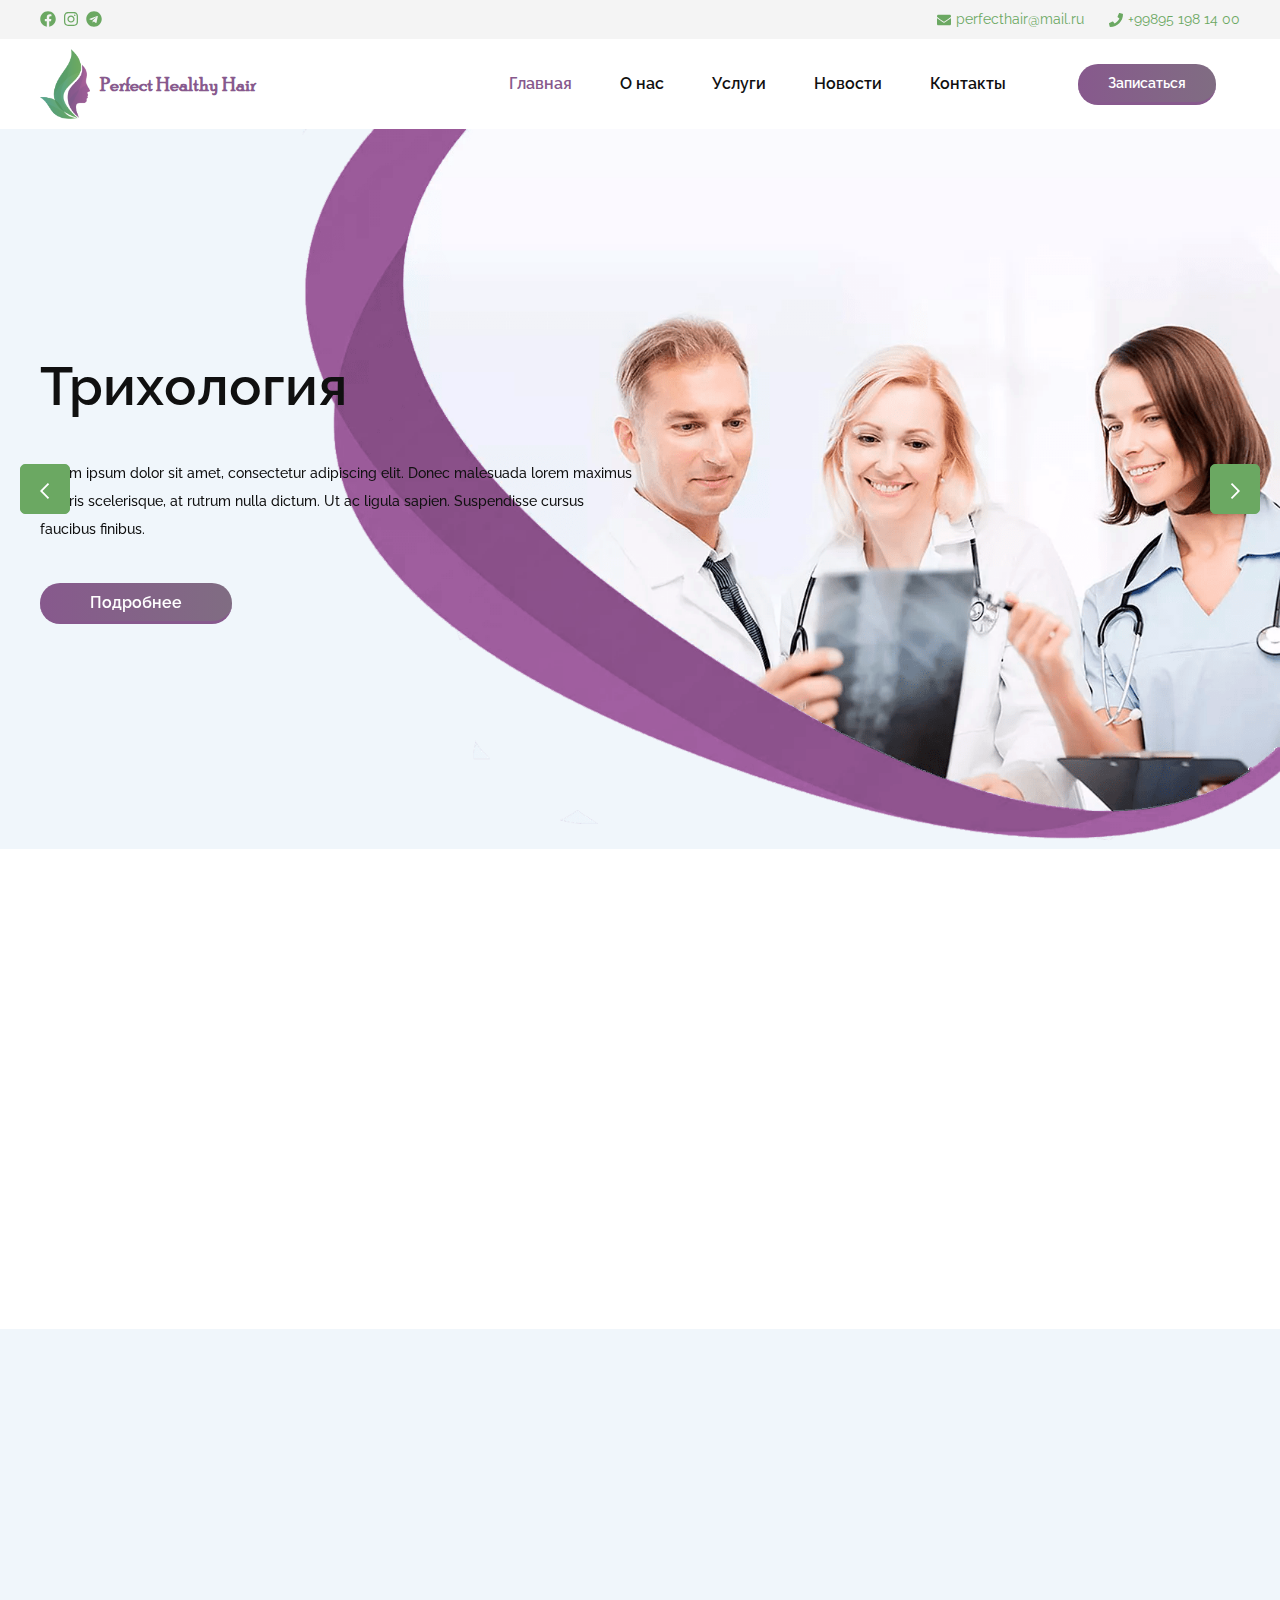
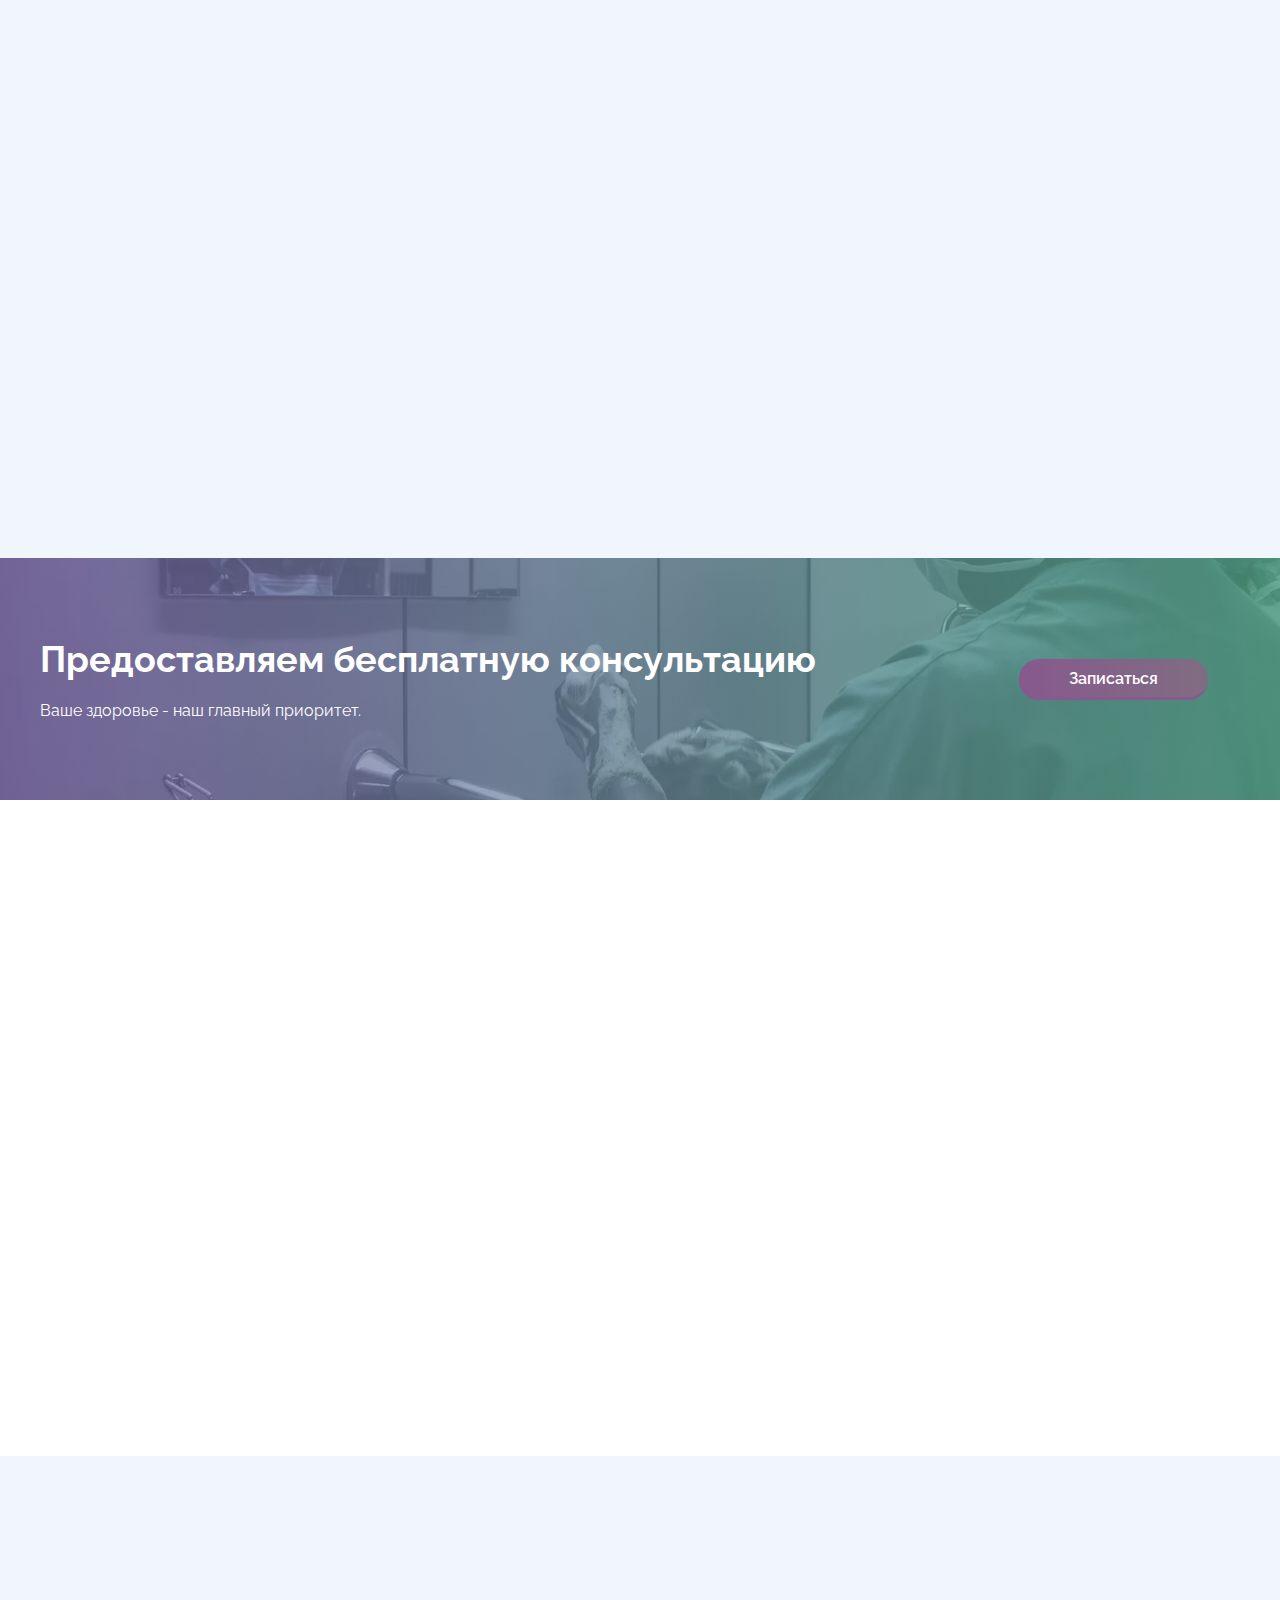
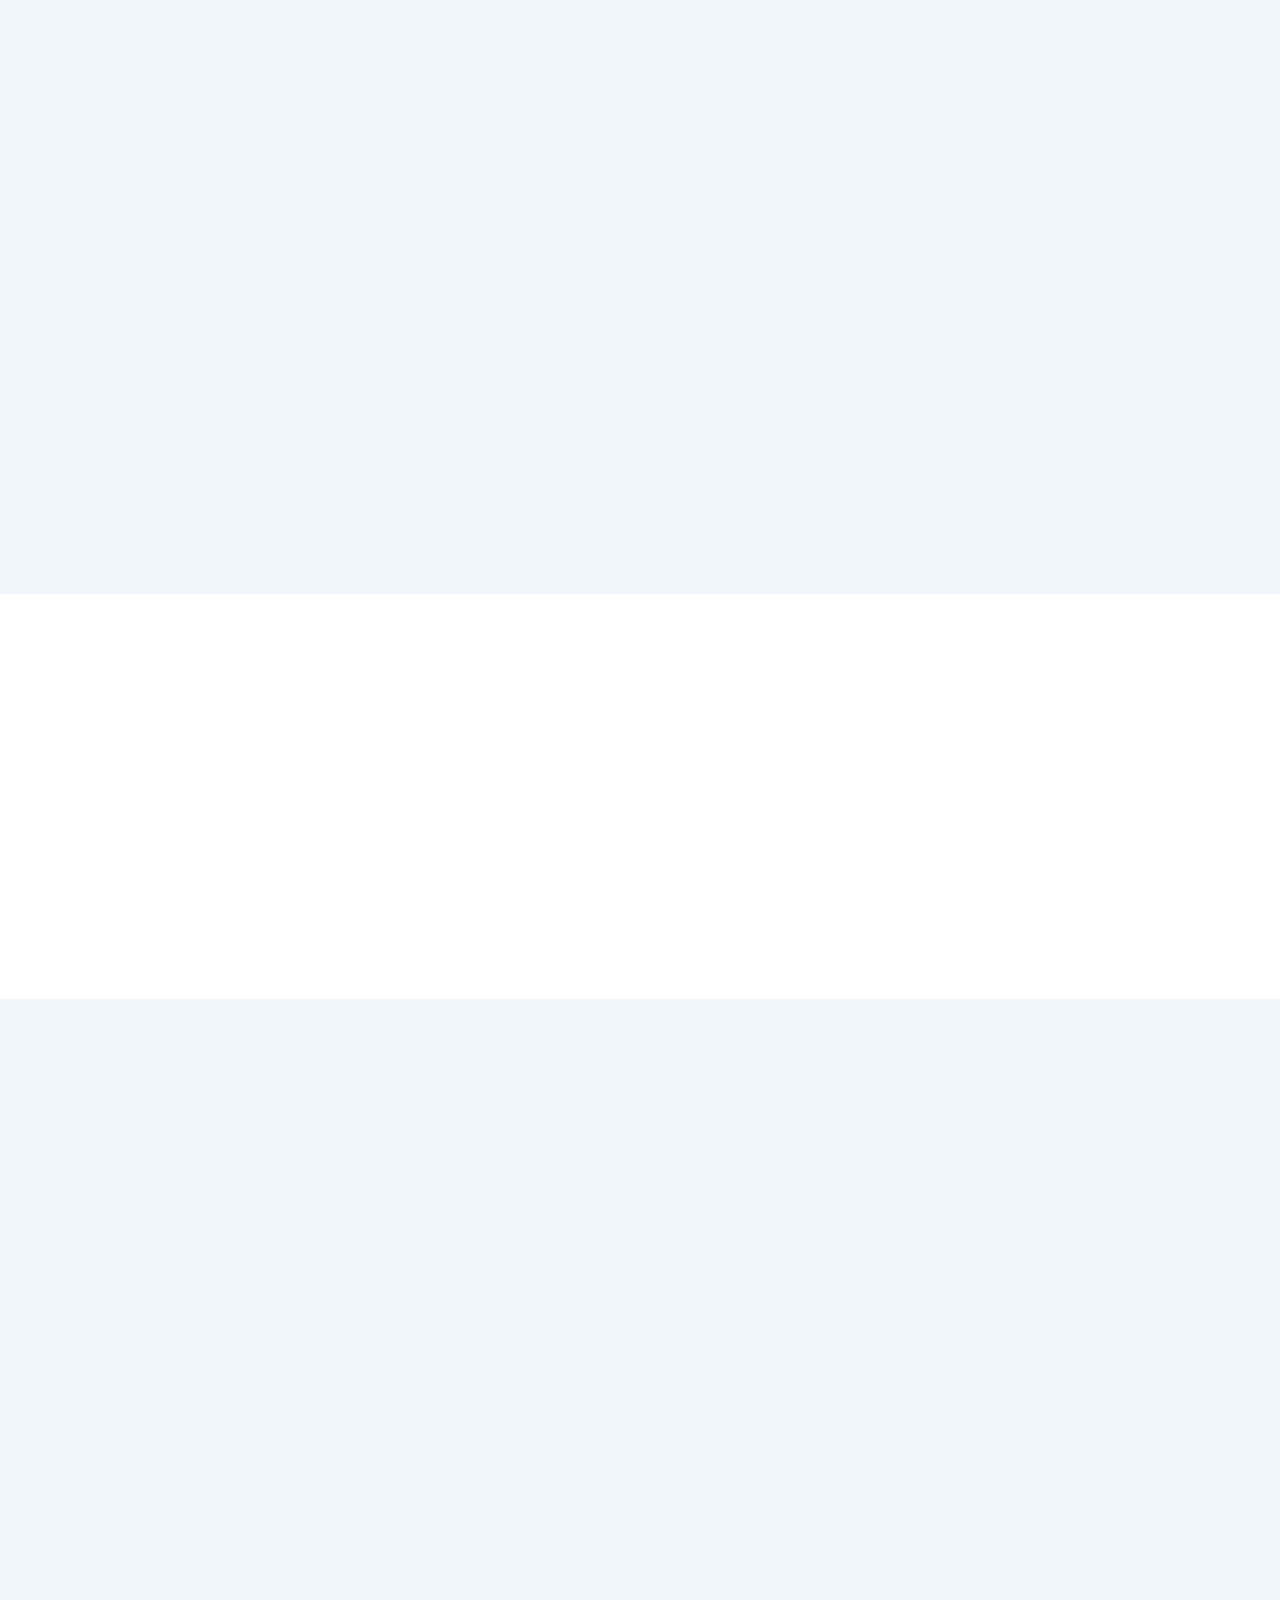
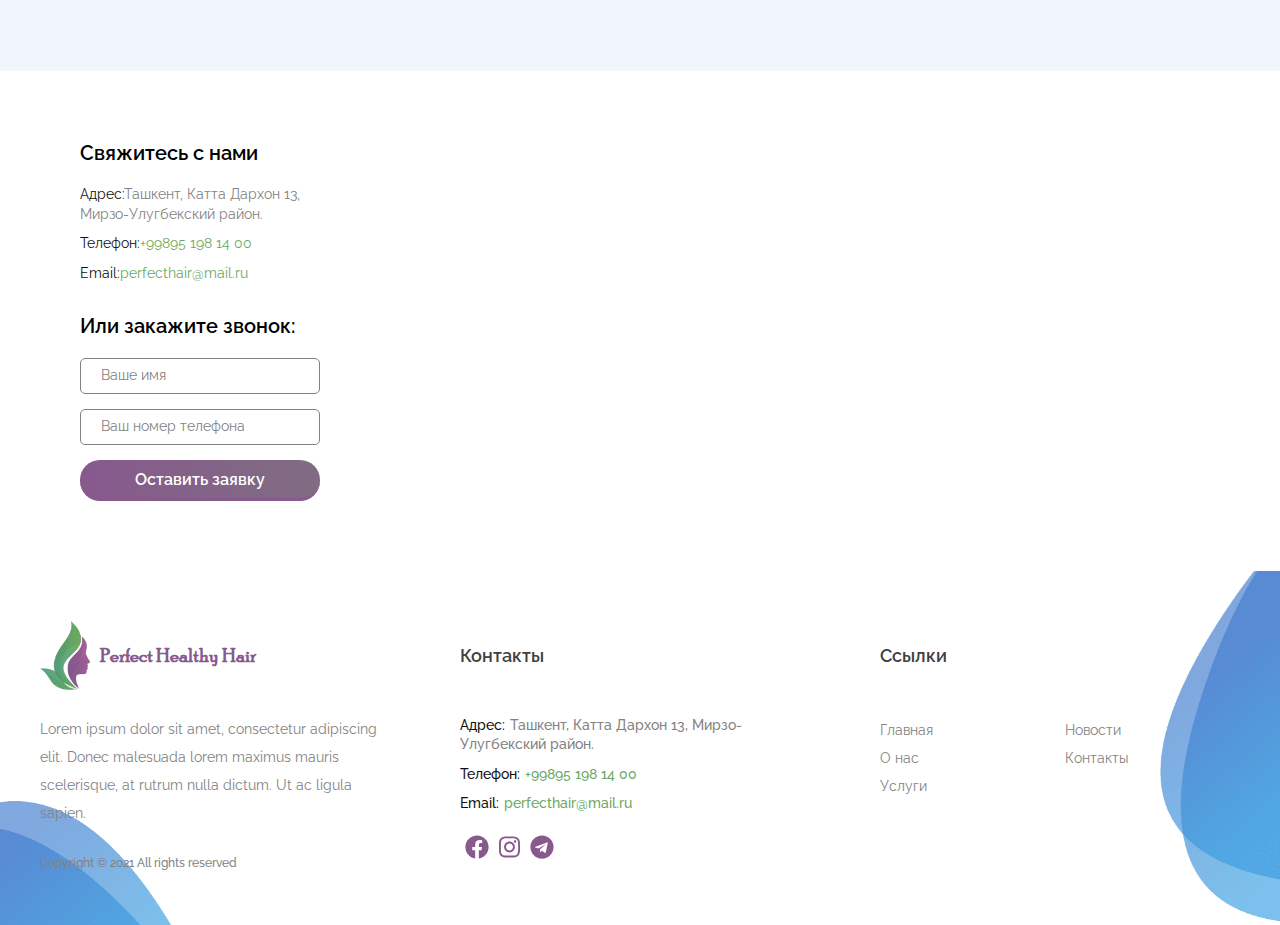
==== index.html @ f4e6124d "init project" ====
<!DOCTYPE html>
<html lang="ru">

<head>
    <meta charset="utf-8">
    <title>
        Perfect Healthy Hair
    </title>
    <meta name="description" content="Perfect Healthy Hair">
    <meta name="viewport" content="width=device-width">
    <link rel="icon" href="images/favicon.png">
    <meta property="og:image" content="images/dist/preview.jpg">
    <link rel="preload" href="css/main.min.css" as="style">
    <link rel="preload" href="js/app.min.js" as="script">
    <link rel="stylesheet" href="css/main.min.css">
</head>

<body>

<header class="header">
    <div class="header__top">
        <div class="container">
            <div class="header__wrapper">
                <ul class="header__social">
                    <li><a href="https://www.facebook.com/perfecthealthyhair.uz/" aria-label="facebook" target="_blank"><i class="fab fa-facebook"></i></a></li>
                    <li><a href="https://www.instagram.com/perfecthair.uz/" aria-label="instagram" target="_blank"><i class="fab fa-instagram"></i></a></li>
                    <li><a href="https://t.me/perfecthairuz" aria-label="telegram" target="_blank"><i class="fab fa-telegram"></i></a></li>
                </ul>
                <ul class="header__contacts">
                    <li><a href="mailto:perfecthair@mail.ru"><i class="fas fa-envelope"></i>perfecthair@mail.ru</a></li>
                    <li><a href="tel:+998951981400"><i class="fas fa-phone"></i>+99895 198 14 00</a></li>
                </ul>
            </div>
        </div>
    </div>
    <div class="header__bottom">
        <div class="container">
            <div class="header__wrapper">
                <a href="/" class="header__logo">
                    <img src="./images/logo.png" alt="Logo">
                    <span>Perfect Healthy Hair</span>
                </a>
                <nav class="header__nav">
                    <ul class="header__menu">
                        <li><a href="./index.html" class="active">Главная</a></li>
                        <li><a href="./about.html">О нас</a></li>
                        <li><a href="./services.html">Услуги</a></li>
                        <li><a href="./news.html">Новости</a></li>
                        <li><a href="./contact.html">Контакты</a></li>
                        <li>
                            <button type="button" class="button call-btn" href="#" data-toggle="modal" data-target="appointmentModal">Записаться</button>
                        </li>
                    </ul>
                </nav>
                <div class="burger mobile">
                    <input type="checkbox" id="burgerBtn" class="burger-checkbox">
                    <label for="burgerBtn">
                        <div class="hamburger">
                            <span class="bar bar1"></span>
                            <span class="bar bar2"></span>
                            <span class="bar bar3"></span>
                            <span class="bar bar4"></span>
                        </div>
                    </label>
                </div>
            </div>
        </div>
    </div>
</header>
<main class="main">
<section class="hero bg-aqua">
    <div class="hero__slider">
        <div class="swiper-container">
            <div class="swiper-wrapper">
                <div class="swiper-slide hero__content-wrapper hero__item" style="background-image: url('./images/hero/hero-slider-1.png')">
                    <div class="container">
                        <div class="hero__content">
                            <header class="hero__header">
                                <h1>Трихология</h1>
                            </header>
                            <div class="hero__text">
                                <p>Lorem ipsum dolor sit amet, consectetur adipiscing elit. Donec malesuada lorem maximus mauris scelerisque, at rutrum nulla dictum. Ut ac ligula sapien. Suspendisse cursus faucibus finibus.</p>
                            </div>
                            <footer class="hero__footer">
                                <a href="#" class="button gradient-bg">Подробнее</a>
                            </footer>
                        </div>
                    </div>
                </div>
                <div class="swiper-slide hero__content-wrapper hero__item" style="background-image: url('./images/hero/hero-slider-1.png')">
                    <div class="container">
                        <div class="hero__content">
                            <header class="hero__header">
                                <h1>Косметология</h1>
                            </header>
                            <div class="hero__text">
                                <p>Lorem ipsum dolor sit amet, consectetur adipiscing elit. Donec malesuada lorem maximus mauris scelerisque, at rutrum nulla dictum. Ut ac ligula sapien. Suspendisse cursus faucibus finibus.</p>
                            </div>
                            <footer class="hero__footer">
                                <a href="#" class="button gradient-bg">Подробнее</a>
                            </footer>
                        </div>
                    </div>
                </div>
                <div class="swiper-slide hero__content-wrapper hero__item" style="background-image: url('./images/hero/hero-slider-1.png')">
                    <div class="container">
                        <div class="hero__content">
                            <header class="hero__header">
                                <h1>Дерматология</h1>
                            </header>
                            <div class="hero__text">
                                <p>Lorem ipsum dolor sit amet, consectetur adipiscing elit. Donec malesuada lorem maximus mauris scelerisque, at rutrum nulla dictum. Ut ac ligula sapien. Suspendisse cursus faucibus finibus.</p>
                            </div>
                            <footer class="hero__footer">
                                <a href="#" class="button gradient-bg">Подробнее</a>
                            </footer>
                        </div>
                    </div>
                </div>
                <div class="swiper-slide hero__content-wrapper hero__item" style="background-image: url('./images/hero/hero-slider-1.png')">
                    <div class="container">
                        <div class="hero__content">
                            <header class="hero__header">
                                <h1>Подология</h1>
                            </header>
                            <div class="hero__text">
                                <p>Lorem ipsum dolor sit amet, consectetur adipiscing elit. Donec malesuada lorem maximus mauris scelerisque, at rutrum nulla dictum. Ut ac ligula sapien. Suspendisse cursus faucibus finibus.</p>
                            </div>
                            <footer class="hero__footer">
                                <a href="#" class="button gradient-bg">Подробнее</a>
                            </footer>
                        </div>
                    </div>
                </div>
            </div>

        </div>
        <div class="slider__controls">
            <button type="button" class="slider__button slider__button-prev">
                <svg width="10" height="16" viewBox="0 0 10 16" fill="none" xmlns="http://www.w3.org/2000/svg">
                    <path d="M7.87484 0.083313L9.1665 1.37498L2.5415 7.99998L9.1665 14.625L7.87484 15.9166L-0.000163078 7.99998L7.87484 0.083313Z"></path>
                </svg>

            </button>
            <button type="button" class="slider__button slider__button-next">
                <svg width="10" height="16" viewBox="0 0 10 16" fill="none" xmlns="http://www.w3.org/2000/svg">
                    <path d="M2.12516 0.083313L0.833496 1.37498L7.4585 7.99998L0.833496 14.625L2.12516 15.9166L10.0002 7.99998L2.12516 0.083313Z"></path>
                </svg>
            </button>
        </div>
    </div>
</section>
<section class="mabout">
    <div class="container">
        <div class="mabout__wrapper">
            <div class="mabout__left wow animate__fadeInLeft" data-wow-delay="0.1s">
                <h2 class="title">О Нас</h2>
                <p>Lorem ipsum dolor sit amet, consectetur adipiscing elit. Donec malesuada lorem maximus mauris scelerisque, at rutrum nulla dictum. Ut ac ligula sapien. Suspendisse cursus faucibus finibus. Curabitur ut augue finibus, luctus tortor at, ornare erat. Nulla facilisi. Sed est risus, laoreet et quam non, viverra accumsan leo. Lorem ipsum dolor sit amet, consectetur adipiscing elit. Donec malesuada lorem maximus mauris scelerisque, at rutrum nulla dictum. Ut ac ligula sapien. Suspendisse cursus faucibus finibus. Curabitur ut augue finibus, luctus tortor at, ornare erat. </p>
                <a class="d-inline-block button gradient-bg" href="#">Read More</a>
            </div>
            <div class="mabout__right wow animate__fadeInRight" data-wow-delay="0.2s">
                <img class="responsive" src="./images/about.jpg" alt="about">
            </div>
        </div>
    </div>
</section>
<section class="services bg-aqua">
    <div class="container">
        <h2 class="title wow animate__fadeIn">Наши услуги</h2>
        <div class="services__wrapper">
            <div class="services__item wow animate__fadeInUp" data-wow-delay="0.1s">
                <a href="#" class="services__img">
                    <img src="./images/services/services-1.jpg" alt="services">
                </a>
                <div class="services__content">
                    <h3>Трихология</h3>
                    <p>Обследование и лечение выпадения волос и заболеваний кожи головы</p>
                    <ul>
                        <li>Пересадка волос, Бороды, Бровей</li>
                        <li>Видеотриходерматоскопия</li>
                        <li>Лазерная терапия, УФО терапия</li>
                        <li>Мезотерапия, PRP терапия</li>
                    </ul>
                    <a href="#" class="button">Подробнее</a>
                </div>
            </div>
            <div class="services__item wow animate__fadeInUp" data-wow-delay="0.3s">
                <a href="#" class="services__img">
                    <img src="./images/services/services-2.jpg" alt="services">
                </a>
                <div class="services__content">
                    <h3>Косметология</h3>
                    <p>Врачебная косметология, в отличие от эстетической, позволяет выявить причину дефектов и устранить их «изнутри», а не замаскировать не некоторое время.</p>
                    <ul>
                        <li>АКНЕ, Розацея</li>
                        <li>Ультразвуковая чистка,</li>
                        <li>Пилинг</li>
                        <li>Коррекция формы губ</li>
                        <li>Биоревитализация кожи,Мезотерапия</li>
                    </ul>
                    <a href="#" class="button">Подробнее</a>
                </div>
            </div>
            <div class="services__item wow animate__fadeInUp" data-wow-delay="0.5s">
                <a href="#" class="services__img">
                    <img src="./images/services/services-3.jpg" alt="services">
                </a>
                <div class="services__content">
                    <h3>Дерматология</h3>
                    <p>Дерматология – это область медицины, которая занимается изучением кожного покрова человека, сюда также относят волосы и ногти</p>
                    <ul>
                        <li>Псориаз, Витилиго</li>
                        <li>Нейродермит, Атопический дерматит</li>
                        <li>Аллергодерматозы, Контактный дерматит</li>
                        <li>Опоясывающий лишай, Вирусные болезни</li>
                    </ul>
                    <a href="#" class="button">Подробнее</a>
                </div>
            </div>
            <div class="services__item wow animate__fadeInUp" data-wow-delay="0.7s">
                <a href="#" class="services__img">
                    <img src="./images/services/services-4.jpg" alt="services">
                </a>
                <div class="services__content">
                    <h3>Подология</h3>
                    <p>Подология — раздел медицины, занимающийся лечением заболеваний и деформаций стопы и ногтей</p>
                    <ul>
                        <li>Лечение онихомизов, Онихогрифозов</li>
                        <li>Коррекция вросшего ногтя, Тейпирование</li>
                        <li>Трещины, Диабетическая стопаМедицинский педикюр</li>
                    </ul>
                    <a href="#" class="button">Подробнее</a>
                </div>
            </div>
        </div>
    </div>
</section>
<section class="consultation" style="background-image: url('./images/consultation-bg.webp');">
    <div class="container">
        <div class="consultation__wrapper">
            <div class="consultation__left">
                <h2>Предоставляем бесплатную консультацию</h2>
                <p>Ваше здоровье - наш главный приоритет.</p>
            </div>
            <div class="consultation__right">
                <button type="button" class="button" href="#" data-toggle="modal" data-target="appointmentModal">Записаться</button>
            </div>
        </div>
    </div>
</section>
<section class="doctors">
    <div class="container">
        <h2 class="title wow animate__fadeIn">Наши специалисты</h2>
        <div class="doctors__slider wow animate__fadeIn" data-wow-delay="0.3s">
            <div class="swiper-container">
                <div class="doctors__wrapper swiper-wrapper">
                    <div class="swiper-slide doctors__item">
                        <div class="doctors__img">
                            <img src="./images/doctors/doctors-1.png" alt="doctor">
                            <ul class="doctors__social">
                                <li><a href="#" target="_blank"><i class="fab fa-facebook"></i></a></li>
                                <li><a href="#" target="_blank"><i class="fab fa-instagram"></i></a></li>
                                <li><a href="#" target="_blank"><i class="fab fa-telegram"></i></a></li>
                                <li><a href="#" target="_blank"><i class="fab fa-twitter"></i></a></li>
                            </ul>
                        </div>
                        <div class="doctors__content">
                            <h3 class="doctors__name">Dr. Lloyd Wilson</h3>
                            <span class="doctors__position">Denstist</span>
                            <p>I am an ambitious workaholic, but apart from that, pretty simple person.</p>
                        </div>
                    </div>
                    <div class="swiper-slide doctors__item">
                        <div class="doctors__img">
                            <img src="./images/doctors/doctors-2.png" alt="doctor">
                            <ul class="doctors__social">
                                <li><a href="#" target="_blank"><i class="fab fa-facebook"></i></a></li>
                                <li><a href="#" target="_blank"><i class="fab fa-instagram"></i></a></li>
                                <li><a href="#" target="_blank"><i class="fab fa-telegram"></i></a></li>
                                <li><a href="#" target="_blank"><i class="fab fa-twitter"></i></a></li>
                            </ul>
                        </div>
                        <div class="doctors__content">
                            <h3 class="doctors__name">Dr. Lloyd Wilson</h3>
                            <span class="doctors__position">Denstist</span>
                            <p>I am an ambitious workaholic, but apart from that, pretty simple person.</p>
                        </div>
                    </div>
                    <div class="swiper-slide doctors__item">
                        <div class="doctors__img">
                            <img src="./images/doctors/doctors-3.png" alt="doctor">
                            <ul class="doctors__social">
                                <li><a href="#" target="_blank"><i class="fab fa-facebook"></i></a></li>
                                <li><a href="#" target="_blank"><i class="fab fa-instagram"></i></a></li>
                                <li><a href="#" target="_blank"><i class="fab fa-telegram"></i></a></li>
                                <li><a href="#" target="_blank"><i class="fab fa-twitter"></i></a></li>
                            </ul>
                        </div>
                        <div class="doctors__content">
                            <h3 class="doctors__name">Dr. Lloyd Wilson</h3>
                            <span class="doctors__position">Denstist</span>
                            <p>I am an ambitious workaholic, but apart from that, pretty simple person.</p>
                        </div>
                    </div>
                    <div class="swiper-slide doctors__item">
                        <div class="doctors__img">
                            <img src="./images/doctors/doctors-4.png" alt="doctor">
                            <ul class="doctors__social">
                                <li><a href="#" target="_blank"><i class="fab fa-facebook"></i></a></li>
                                <li><a href="#" target="_blank"><i class="fab fa-instagram"></i></a></li>
                                <li><a href="#" target="_blank"><i class="fab fa-telegram"></i></a></li>
                                <li><a href="#" target="_blank"><i class="fab fa-twitter"></i></a></li>
                            </ul>
                        </div>
                        <div class="doctors__content">
                            <h3 class="doctors__name">Dr. Lloyd Wilson</h3>
                            <span class="doctors__position">Denstist</span>
                            <p>I am an ambitious workaholic, but apart from that, pretty simple person.</p>
                        </div>
                    </div>
                </div>

            </div>
            <div class="slider__controls">
                <button type="button" class="slider__button slider__button-prev">
                    <svg width="10" height="16" viewBox="0 0 10 16" fill="none" xmlns="http://www.w3.org/2000/svg">
                        <path d="M7.87484 0.083313L9.1665 1.37498L2.5415 7.99998L9.1665 14.625L7.87484 15.9166L-0.000163078 7.99998L7.87484 0.083313Z"></path>
                    </svg>

                </button>
                <button type="button" class="slider__button slider__button-next">
                    <svg width="10" height="16" viewBox="0 0 10 16" fill="none" xmlns="http://www.w3.org/2000/svg">
                        <path d="M2.12516 0.083313L0.833496 1.37498L7.4585 7.99998L0.833496 14.625L2.12516 15.9166L10.0002 7.99998L2.12516 0.083313Z"></path>
                    </svg>
                </button>
            </div>
        </div>
    </div>
</section>
<section class="gallary bg-aqua">
    <div class="container">
        <h2 class="title wow animate__fadeIn">Наши работы</h2>
        <div class="gallary__wrapper wow animate__fadeIn" data-wow-delay="0.1s">
            <a class="gallary__item" data-fslightbox="gallery" href="./images/gallary/gallary-1.png">
                <img src="./images/gallary/gallary-1.png" alt="gallary">
            </a>
            <a class="gallary__item" data-fslightbox="gallery" href="./images/gallary/gallary-2.jpg">
                <img src="./images/gallary/gallary-2.jpg" alt="gallary">
            </a>
            <a class="gallary__item" data-fslightbox="gallery" href="./images/gallary/gallary-3.png">
                <img src="./images/gallary/gallary-3.png" alt="gallary">
            </a>
            <a class="gallary__item" data-fslightbox="gallery" href="./images/gallary/gallary-4.jpg">
                <img src="./images/gallary/gallary-4.jpg" alt="gallary">
            </a>
            <a class="gallary__item" data-fslightbox="gallery" href="./images/gallary/gallary-1.png">
                <img src="./images/gallary/gallary-1.png" alt="gallary">
            </a>
            <a class="gallary__item" data-fslightbox="gallery" href="./images/gallary/gallary-2.jpg">
                <img src="./images/gallary/gallary-2.jpg" alt="gallary">
            </a>            
        </div>
    </div>
</section>
<section class="reviews">
    <div class="container">
        <h2 class="title wow animate__fadeIn">Отзывы наших клиентов</h2>
        <div class="reviews__slider wow animate__fadeIn" data-wow-delay="0.3s">
            <div class="swiper-container">
                <div class="reviews__wrapper swiper-wrapper">
                    <div class="reviews__item swiper-slide">
                        <p class="reviews__img">
                            <img src="./images/reviews/reviews-1.webp" alt="Author">
                        </p>
                        <div class="reviews__content">
                            <i class="fas fa-quote-left"></i>
                            <p class="reviews__text">Far far away, behind the word mountains, far from the countries Vokalia and Consonantia, there live the blind texts.</p>
                            <p class="reviews__author">Mark Huff</p>
                            <span class="reviews__position">Students</span>
                        </div>
                    </div>
                    <div class="reviews__item swiper-slide">
                        <p class="reviews__img">
                            <img src="./images/reviews/reviews-2.webp" alt="Author">
                        </p>
                        <div class="reviews__content">
                            <i class="fas fa-quote-left"></i>
                            <p class="reviews__text">Far far away, behind the word mountains, far from the countries Vokalia and Consonantia, there live the blind texts.</p>
                            <p class="reviews__author">Mark Huff</p>
                            <span class="reviews__position">Students</span>
                        </div>
                    </div>
                    <div class="reviews__item swiper-slide">
                        <p class="reviews__img">
                            <img src="./images/reviews/reviews-3.webp" alt="Author">
                        </p>
                        <div class="reviews__content">
                            <i class="fas fa-quote-left"></i>
                            <p class="reviews__text">Far far away, behind the word mountains, far from the countries Vokalia and Consonantia, there live the blind texts.</p>
                            <p class="reviews__author">Mark Huff</p>
                            <span class="reviews__position">Students</span>
                        </div>
                    </div>
                </div>
            </div>
            <div class="slider__controls">
                <button type="button" class="slider__button slider__button-prev">
                    <svg width="10" height="16" viewBox="0 0 10 16" fill="none" xmlns="http://www.w3.org/2000/svg">
                        <path d="M7.87484 0.083313L9.1665 1.37498L2.5415 7.99998L9.1665 14.625L7.87484 15.9166L-0.000163078 7.99998L7.87484 0.083313Z"></path>
                    </svg>

                </button>
                <button type="button" class="slider__button slider__button-next">
                    <svg width="10" height="16" viewBox="0 0 10 16" fill="none" xmlns="http://www.w3.org/2000/svg">
                        <path d="M2.12516 0.083313L0.833496 1.37498L7.4585 7.99998L0.833496 14.625L2.12516 15.9166L10.0002 7.99998L2.12516 0.083313Z"></path>
                    </svg>
                </button>
            </div>
        </div>

    </div>
</section>
<section class="mnews bg-aqua">
    <div class="container">
        <h2 class="title wow animate__fadeIn">Новости</h2>
        <div class="mnews__wrapper">
            <article class="news__item wow animate__fadeInUp" data-wow-delay="0.1s">
                <a href="#" class="news__img">
                    <img src="./images/news/news-1.png" alt="news">
                </a>
                <header class="news__header">
                    <a href="#">The latest in Medicine</a>
                    <time class="news__date" datetime="2021-08-27">April 12, 2018</time>
                </header>
                <div class="news__content">
                    <p>Lorem ipsum dolor sit amet, consectetur adipiscing elit. Donec malesuada lorem maximus mauris scelerisque, at rutrum nulla dictum. Ut ac ligula sapien. Suspendisse cursus faucibus finibus. </p>
                </div>
            </article>
            <article class="news__item wow animate__fadeInUp" data-wow-delay="0.3s">
                <a href="#" class="news__img">
                    <img src="./images/news/news-2.png" alt="news">
                </a>
                <header class="news__header">
                    <a href="#">The latest in Medicine</a>
                    <time class="news__date" datetime="2021-08-27">April 12, 2018</time>
                </header>
                <div class="news__content">
                    <p>Lorem ipsum dolor sit amet, consectetur adipiscing elit. Donec malesuada lorem maximus mauris scelerisque, at rutrum nulla dictum. Ut ac ligula sapien. Suspendisse cursus faucibus finibus. </p>
                </div>
            </article>
            <article class="news__item wow animate__fadeInUp" data-wow-delay="0.5s">
                <a href="#" class="news__img">
                    <img src="./images/news/news-3.png" alt="news">
                </a>
                <header class="news__header">
                    <a href="#">The latest in Medicine</a>
                    <time class="news__date" datetime="2021-08-27">April 12, 2018</time>
                </header>
                <div class="news__content">
                    <p>Lorem ipsum dolor sit amet, consectetur adipiscing elit. Donec malesuada lorem maximus mauris scelerisque, at rutrum nulla dictum. Ut ac ligula sapien. Suspendisse cursus faucibus finibus. </p>
                </div>
            </article>

        </div>
    </div>
</section>
<section class="contacts">
    <div class="contacts__wrapper">
        <div id="map">
            <script type="text/javascript" charset="utf-8" async src="https://api-maps.yandex.ru/services/constructor/1.0/js/?um=constructor%3A8f22de1beaf22412eafa95a3a57d7c4de57b46c6f3d77cbada2d4a53553ab7f5&amp;width=100%25&amp;height=100%&amp;lang=ru_RU&amp;scroll=false"></script>
        </div>
        <div class="container">
            <div class="contacts__block">
                <h3 class="contacts__title">Свяжитесь с нами</h3>
                <ul class="contacts__list">
                    <li><span>Адрес:</span>Ташкент, Катта Дархон 13, Мирзо-Улугбекский район.</li>
                    <li><span>Телефон:</span><a href="tel:+998951981400">+99895 198 14 00</a></li>
                    <li><span>Email:</span><a href="mailto:perfecthair@mail.ru">perfecthair@mail.ru</a></li>
                </ul>
                <h3 class="contacts__title">Или закажите звонок:</h3>
                <form action="#" class="form contacts__form">

                    <div class="form__fields">
                        <label for="name">
                            <input type="text" name="name" class="form__field" id="name" placeholder="Ваше имя" required>
                        </label>
                    </div>
                    <div class="form__fields">
                        <label for="phone">
                            <input type="text" name="phone" class="form__field phone" id="phone" placeholder="Ваш номер телефона" required>
                        </label>
                    </div>
                    <button type="submit" class="button">Оставить заявку</button>
                </form>
            </div>

        </div>
    </div>
</section>
</main>

<footer class="footer">
    <div class="container">
        <div class="footer__wrapper">
            <div class="footer__block">
                <a href="#" aria-label="site logo" class="footer__logo">
                    <img src="./images/logo.png" alt="logo">
                    <span>Perfect Healthy Hair</span>
                </a>
                <p>Lorem ipsum dolor sit amet, consectetur adipiscing elit. Donec malesuada lorem maximus mauris scelerisque, at rutrum nulla dictum. Ut ac ligula sapien.</p>
                <p class="copyright">
                    Copyright © 2021 All rights reserved
                </p>
            </div>
            <div class="footer__block">
                <h2>Контакты</h2>
                <ul class="footer__contacts">
                    <li><span>Адрес:</span>Ташкент, Катта Дархон 13, Мирзо-Улугбекский район.</li>
                    <li><span>Телефон:</span><a href="tel:+998951981400">+99895 198 14 00</a></li>
                    <li><span>Email:</span><a href="mailto:perfecthair@mail.ru">perfecthair@mail.ru</a></li>
                </ul>
                <ul class="footer__social">
                    <li><a href="https://www.facebook.com/perfecthealthyhair.uz/" aria-label="facebook"><i class="fab fa-facebook"></i></a></li>
                    <li><a href="https://www.instagram.com/perfecthair.uz/" aria-label="instagram"><i class="fab fa-instagram"></i></a></li>
                    <li><a href="https://t.me/perfecthairuz" aria-label="telegram"><i class="fab fa-telegram"></i></a></li>
                </ul>
            </div>
            <div class="footer__block">
                <h2>Ссылки</h2>
                <ul class="footer__menu">
                    <li><a href="./index.html" class="active">Главная</a></li>
                    <li><a href="./about.html">О нас</a></li>
                    <li><a href="./services.html">Услуги</a></li>
                    <li><a href="./news.html">Новости</a></li>
                    <li><a href="./contact.html">Контакты</a></li>
                </ul>
            </div>
        </div>
    </div>
</footer>
<div class="modal" id="appointmentModal">
    <button class="modal__close" type="button" aria-label="close modal">
        <svg width="24" height="24" viewBox="0 0 24 24" fill="none" xmlns="http://www.w3.org/2000/svg">
            <path d="M11.9979 0C5.37157 0 0 5.37329 0 12.0004C0 18.6267 5.37157 24 11.9979 24C18.6276 24 24 18.6259 24 12.0004C24 5.37329 18.6276 0 11.9979 0ZM17.1574 15.2496L15.2462 17.1583C15.2462 17.1583 12.2227 13.9142 11.997 13.9142C11.7747 13.9142 8.75037 17.1583 8.75037 17.1583L6.83826 15.2496C6.83826 15.2496 10.0857 12.2699 10.0857 12.0047C10.0857 11.7352 6.83826 8.75466 6.83826 8.75466L8.75037 6.8417C8.75037 6.8417 11.7996 10.0875 11.997 10.0875C12.1961 10.0875 15.2462 6.8417 15.2462 6.8417L17.1574 8.75466C17.1574 8.75466 13.9091 11.7782 13.9091 12.0047C13.9091 12.2201 17.1574 15.2496 17.1574 15.2496Z" fill="#125A8F" />
        </svg>
    </button>
    <div class="modal__wrapper">
        <form action="#" class="form modal__form">
            <h2 class="modal__title">Запись на приём</h2>
            <p class="modal__text">Наш консультант перезвонит Вам
                в течение 15 минут, проконсультирует
                и подберет подходящего вам специалиста!</p>
            <div class="form__fields">
                <label for="modalservice">
                    <select name="your-service" id="modalservice" class="form__field" required placeholder="Выберите направление">
                        <option value="Трихология">Трихология</option>
                        <option value="Косметология">Косметология</option>
                        <option value="Дерматология">Дерматология</option>
                        <option value="Подология">Подология</option>
                    </select>
                </label>
            </div>
            <div class="form__fields">
                <label for="modalname">
                    <input type="text" class="form__field" name="your-name" id="modalname" placeholder="Ваше имя" required>
                </label>
            </div>
            <div class="form__fields">
                <label for="modalphone">
                    <input type="text" class="form__field phone" name="your-phone" id="modalphone" placeholder="Номер телефона" required>
                </label>
            </div>
            <input type="submit" class="button" value="Оставить заявку">
        </form>
    </div>
</div>
<div class="backdrop"></div>
<script src="js/app.min.js"></script>

</body>

</html>
---- css/main.min.css ----
@import url(https://fonts.googleapis.com/css?family=Raleway:200,300,400,500,600,700);@font-face{font-family:'Poor Richard';src:url(../fonts/PoorRichard/PoorRichard-Regular.eot);src:local('Poor Richard'),local('PoorRichard-Regular'),url(../fonts/PoorRichard/PoorRichard-Regular.eot?#iefix) format('embedded-opentype'),url(../fonts/PoorRichard/PoorRichard-Regular.woff2) format('woff2'),url(../fonts/PoorRichard/PoorRichard-Regular.woff) format('woff'),url(../fonts/PoorRichard/PoorRichard-Regular.ttf) format('truetype');font-weight:400;font-style:normal;font-display:swap}*,::after,::before{-webkit-box-sizing:border-box;box-sizing:border-box}html{font-family:sans-serif;line-height:1.15;-webkit-text-size-adjust:100%;-webkit-tap-highlight-color:transparent}article,aside,figcaption,figure,footer,header,hgroup,main,nav,section{display:block}body{margin:0;font-family:-apple-system,BlinkMacSystemFont,"Segoe UI",Roboto,"Helvetica Neue",Arial,"Noto Sans",sans-serif,"Apple Color Emoji","Segoe UI Emoji","Segoe UI Symbol","Noto Color Emoji";font-size:1rem;font-weight:400;line-height:1.5;color:#212529;text-align:left;background-color:#fff}[tabindex="-1"]:focus:not(:focus-visible){outline:0!important}hr{-webkit-box-sizing:content-box;box-sizing:content-box;height:0;overflow:visible}h1,h2,h3,h4,h5,h6{margin-top:0;margin-bottom:.5rem}p{margin-top:0;margin-bottom:1rem}abbr[data-original-title],abbr[title]{text-decoration:underline;-webkit-text-decoration:underline dotted;text-decoration:underline dotted;cursor:help;border-bottom:0;-webkit-text-decoration-skip-ink:none;text-decoration-skip-ink:none}address{margin-bottom:1rem;font-style:normal;line-height:inherit}dl,ol,ul{margin-top:0;margin-bottom:1rem}ol ol,ol ul,ul ol,ul ul{margin-bottom:0}dt{font-weight:700}dd{margin-bottom:.5rem;margin-left:0}blockquote{margin:0 0 1rem}b,strong{font-weight:bolder}small{font-size:80%}sub,sup{position:relative;font-size:75%;line-height:0;vertical-align:baseline}sub{bottom:-.25em}sup{top:-.5em}a{color:#007bff;text-decoration:none;background-color:transparent}a:hover{color:#0056b3;text-decoration:underline}a:not([href]):not([class]){color:inherit;text-decoration:none}a:not([href]):not([class]):hover{color:inherit;text-decoration:none}code,kbd,pre,samp{font-family:SFMono-Regular,Menlo,Monaco,Consolas,"Liberation Mono","Courier New",monospace;font-size:1em}pre{margin-top:0;margin-bottom:1rem;overflow:auto;-ms-overflow-style:scrollbar}figure{margin:0 0 1rem}img{vertical-align:middle;border-style:none}svg{overflow:hidden;vertical-align:middle}table{border-collapse:collapse}caption{padding-top:.75rem;padding-bottom:.75rem;color:#6c757d;text-align:left;caption-side:bottom}th{text-align:inherit;text-align:-webkit-match-parent}label{display:inline-block;margin-bottom:.5rem}button{border-radius:0}button:focus{outline:1px dotted;outline:5px auto -webkit-focus-ring-color}button,input,optgroup,select,textarea{margin:0;font-family:inherit;font-size:inherit;line-height:inherit}button,input{overflow:visible}button,select{text-transform:none}[role=button]{cursor:pointer}select{word-wrap:normal}[type=button],[type=reset],[type=submit],button{-webkit-appearance:button}[type=button]:not(:disabled),[type=reset]:not(:disabled),[type=submit]:not(:disabled),button:not(:disabled){cursor:pointer}[type=button]::-moz-focus-inner,[type=reset]::-moz-focus-inner,[type=submit]::-moz-focus-inner,button::-moz-focus-inner{padding:0;border-style:none}input[type=checkbox],input[type=radio]{-webkit-box-sizing:border-box;box-sizing:border-box;padding:0}textarea{overflow:auto;resize:vertical}fieldset{min-width:0;padding:0;margin:0;border:0}legend{display:block;width:100%;max-width:100%;padding:0;margin-bottom:.5rem;font-size:1.5rem;line-height:inherit;color:inherit;white-space:normal}progress{vertical-align:baseline}[type=number]::-webkit-inner-spin-button,[type=number]::-webkit-outer-spin-button{height:auto}[type=search]{outline-offset:-2px;-webkit-appearance:none}[type=search]::-webkit-search-decoration{-webkit-appearance:none}::-webkit-file-upload-button{font:inherit;-webkit-appearance:button}output{display:inline-block}summary{display:list-item;cursor:pointer}template{display:none}[hidden]{display:none!important}@font-face{font-family:swiper-icons;src:url("data:application/font-woff;charset=utf-8;base64, [base64]//wADZ2x5ZgAAAywAAADMAAAD2MHtryVoZWFkAAABbAAAADAAAAA2E2+eoWhoZWEAAAGcAAAAHwAAACQC9gDzaG10eAAAAigAAAAZAAAArgJkABFsb2NhAAAC0AAAAFoAAABaFQAUGG1heHAAAAG8AAAAHwAAACAAcABAbmFtZQAAA/gAAAE5AAACXvFdBwlwb3N0AAAFNAAAAGIAAACE5s74hXjaY2BkYGAAYpf5Hu/j+W2+MnAzMYDAzaX6QjD6/4//Bxj5GA8AuRwMYGkAPywL13jaY2BkYGA88P8Agx4j+/8fQDYfA1AEBWgDAIB2BOoAeNpjYGRgYNBh4GdgYgABEMnIABJzYNADCQAACWgAsQB42mNgYfzCOIGBlYGB0YcxjYGBwR1Kf2WQZGhhYGBiYGVmgAFGBiQQkOaawtDAoMBQxXjg/wEGPcYDDA4wNUA2CCgwsAAAO4EL6gAAeNpj2M0gyAACqxgGNWBkZ2D4/wMA+xkDdgAAAHjaY2BgYGaAYBkGRgYQiAHyGMF8FgYHIM3DwMHABGQrMOgyWDLEM1T9/w8UBfEMgLzE////P/5//f/V/xv+r4eaAAeMbAxwIUYmIMHEgKYAYjUcsDAwsLKxc3BycfPw8jEQA/[base64]/uznmfPFBNODM2K7MTQ45YEAZqGP81AmGGcF3iPqOop0r1SPTaTbVkfUe4HXj97wYE+yNwWYxwWu4v1ugWHgo3S1XdZEVqWM7ET0cfnLGxWfkgR42o2PvWrDMBSFj/IHLaF0zKjRgdiVMwScNRAoWUoH78Y2icB/yIY09An6AH2Bdu/UB+yxopYshQiEvnvu0dURgDt8QeC8PDw7Fpji3fEA4z/PEJ6YOB5hKh4dj3EvXhxPqH/SKUY3rJ7srZ4FZnh1PMAtPhwP6fl2PMJMPDgeQ4rY8YT6Gzao0eAEA409DuggmTnFnOcSCiEiLMgxCiTI6Cq5DZUd3Qmp10vO0LaLTd2cjN4fOumlc7lUYbSQcZFkutRG7g6JKZKy0RmdLY680CDnEJ+UMkpFFe1RN7nxdVpXrC4aTtnaurOnYercZg2YVmLN/d/gczfEimrE/fs/bOuq29Zmn8tloORaXgZgGa78yO9/cnXm2BpaGvq25Dv9S4E9+5SIc9PqupJKhYFSSl47+Qcr1mYNAAAAeNptw0cKwkAAAMDZJA8Q7OUJvkLsPfZ6zFVERPy8qHh2YER+3i/BP83vIBLLySsoKimrqKqpa2hp6+jq6RsYGhmbmJqZSy0sraxtbO3sHRydnEMU4uR6yx7JJXveP7WrDycAAAAAAAH//wACeNpjYGRgYOABYhkgZgJCZgZNBkYGLQZtIJsFLMYAAAw3ALgAeNolizEKgDAQBCchRbC2sFER0YD6qVQiBCv/H9ezGI6Z5XBAw8CBK/m5iQQVauVbXLnOrMZv2oLdKFa8Pjuru2hJzGabmOSLzNMzvutpB3N42mNgZGBg4GKQYzBhYMxJLMlj4GBgAYow/P/PAJJhLM6sSoWKfWCAAwDAjgbRAAB42mNgYGBkAIIbCZo5IPrmUn0hGA0AO8EFTQAA") format("woff");font-weight:400;font-style:normal}:root{--swiper-theme-color:#007aff}.swiper-container{margin-left:auto;margin-right:auto;position:relative;overflow:hidden;list-style:none;padding:0;z-index:1}.swiper-container-vertical>.swiper-wrapper{-webkit-box-orient:vertical;-webkit-box-direction:normal;-ms-flex-direction:column;flex-direction:column}.swiper-wrapper{position:relative;width:100%;height:100%;z-index:1;display:-webkit-box;display:-ms-flexbox;display:flex;-webkit-transition-property:-webkit-transform;transition-property:-webkit-transform;-o-transition-property:transform;transition-property:transform;transition-property:transform,-webkit-transform;-webkit-box-sizing:content-box;box-sizing:content-box}.swiper-container-android .swiper-slide,.swiper-wrapper{-webkit-transform:translate3d(0,0,0);transform:translate3d(0,0,0)}.swiper-container-multirow>.swiper-wrapper{-ms-flex-wrap:wrap;flex-wrap:wrap}.swiper-container-multirow-column>.swiper-wrapper{-ms-flex-wrap:wrap;flex-wrap:wrap;-webkit-box-orient:vertical;-webkit-box-direction:normal;-ms-flex-direction:column;flex-direction:column}.swiper-container-free-mode>.swiper-wrapper{-webkit-transition-timing-function:ease-out;-o-transition-timing-function:ease-out;transition-timing-function:ease-out;margin:0 auto}.swiper-slide{-ms-flex-negative:0;flex-shrink:0;width:100%;height:100%;position:relative;-webkit-transition-property:-webkit-transform;transition-property:-webkit-transform;-o-transition-property:transform;transition-property:transform;transition-property:transform,-webkit-transform}.swiper-slide-invisible-blank{visibility:hidden}.swiper-container-autoheight,.swiper-container-autoheight .swiper-slide{height:auto}.swiper-container-autoheight .swiper-wrapper{-webkit-box-align:start;-ms-flex-align:start;align-items:flex-start;-webkit-transition-property:height,-webkit-transform;transition-property:height,-webkit-transform;-o-transition-property:transform,height;transition-property:transform,height;transition-property:transform,height,-webkit-transform}.swiper-container-3d{-webkit-perspective:1200px;perspective:1200px}.swiper-container-3d .swiper-cube-shadow,.swiper-container-3d .swiper-slide,.swiper-container-3d .swiper-slide-shadow-bottom,.swiper-container-3d .swiper-slide-shadow-left,.swiper-container-3d .swiper-slide-shadow-right,.swiper-container-3d .swiper-slide-shadow-top,.swiper-container-3d .swiper-wrapper{-webkit-transform-style:preserve-3d;transform-style:preserve-3d}.swiper-container-3d .swiper-slide-shadow-bottom,.swiper-container-3d .swiper-slide-shadow-left,.swiper-container-3d .swiper-slide-shadow-right,.swiper-container-3d .swiper-slide-shadow-top{position:absolute;left:0;top:0;width:100%;height:100%;pointer-events:none;z-index:10}.swiper-container-3d .swiper-slide-shadow-left{background-image:-webkit-gradient(linear,right top,left top,from(rgba(0,0,0,.5)),to(rgba(0,0,0,0)));background-image:-o-linear-gradient(right,rgba(0,0,0,.5),rgba(0,0,0,0));background-image:linear-gradient(to left,rgba(0,0,0,.5),rgba(0,0,0,0))}.swiper-container-3d .swiper-slide-shadow-right{background-image:-webkit-gradient(linear,left top,right top,from(rgba(0,0,0,.5)),to(rgba(0,0,0,0)));background-image:-o-linear-gradient(left,rgba(0,0,0,.5),rgba(0,0,0,0));background-image:linear-gradient(to right,rgba(0,0,0,.5),rgba(0,0,0,0))}.swiper-container-3d .swiper-slide-shadow-top{background-image:-webkit-gradient(linear,left bottom,left top,from(rgba(0,0,0,.5)),to(rgba(0,0,0,0)));background-image:-o-linear-gradient(bottom,rgba(0,0,0,.5),rgba(0,0,0,0));background-image:linear-gradient(to top,rgba(0,0,0,.5),rgba(0,0,0,0))}.swiper-container-3d .swiper-slide-shadow-bottom{background-image:-webkit-gradient(linear,left top,left bottom,from(rgba(0,0,0,.5)),to(rgba(0,0,0,0)));background-image:-o-linear-gradient(top,rgba(0,0,0,.5),rgba(0,0,0,0));background-image:linear-gradient(to bottom,rgba(0,0,0,.5),rgba(0,0,0,0))}.swiper-container-css-mode>.swiper-wrapper{overflow:auto;scrollbar-width:none;-ms-overflow-style:none}.swiper-container-css-mode>.swiper-wrapper::-webkit-scrollbar{display:none}.swiper-container-css-mode>.swiper-wrapper>.swiper-slide{scroll-snap-align:start start}.swiper-container-horizontal.swiper-container-css-mode>.swiper-wrapper{-webkit-scroll-snap-type:x mandatory;-ms-scroll-snap-type:x mandatory;scroll-snap-type:x mandatory}.swiper-container-vertical.swiper-container-css-mode>.swiper-wrapper{-webkit-scroll-snap-type:y mandatory;-ms-scroll-snap-type:y mandatory;scroll-snap-type:y mandatory}:root{--swiper-navigation-size:44px}.swiper-button-next,.swiper-button-prev{position:absolute;top:50%;width:calc(var(--swiper-navigation-size)/ 44 * 27);height:var(--swiper-navigation-size);margin-top:calc(-1 * var(--swiper-navigation-size)/ 2);z-index:10;cursor:pointer;display:-webkit-box;display:-ms-flexbox;display:flex;-webkit-box-align:center;-ms-flex-align:center;align-items:center;-webkit-box-pack:center;-ms-flex-pack:center;justify-content:center;color:var(--swiper-navigation-color,var(--swiper-theme-color))}.swiper-button-next.swiper-button-disabled,.swiper-button-prev.swiper-button-disabled{opacity:.35;cursor:auto;pointer-events:none}.swiper-button-next:after,.swiper-button-prev:after{font-family:swiper-icons;font-size:var(--swiper-navigation-size);text-transform:none!important;letter-spacing:0;text-transform:none;font-variant:initial;line-height:1}.swiper-button-prev,.swiper-container-rtl .swiper-button-next{left:10px;right:auto}.swiper-button-prev:after,.swiper-container-rtl .swiper-button-next:after{content:'prev'}.swiper-button-next,.swiper-container-rtl .swiper-button-prev{right:10px;left:auto}.swiper-button-next:after,.swiper-container-rtl .swiper-button-prev:after{content:'next'}.swiper-button-next.swiper-button-white,.swiper-button-prev.swiper-button-white{--swiper-navigation-color:#ffffff}.swiper-button-next.swiper-button-black,.swiper-button-prev.swiper-button-black{--swiper-navigation-color:#000000}.swiper-button-lock{display:none}.swiper-pagination{position:absolute;text-align:center;-webkit-transition:.3s opacity;-o-transition:.3s opacity;transition:.3s opacity;-webkit-transform:translate3d(0,0,0);transform:translate3d(0,0,0);z-index:10}.swiper-pagination.swiper-pagination-hidden{opacity:0}.swiper-container-horizontal>.swiper-pagination-bullets,.swiper-pagination-custom,.swiper-pagination-fraction{bottom:10px;left:0;width:100%}.swiper-pagination-bullets-dynamic{overflow:hidden;font-size:0}.swiper-pagination-bullets-dynamic .swiper-pagination-bullet{-webkit-transform:scale(.33);-ms-transform:scale(.33);transform:scale(.33);position:relative}.swiper-pagination-bullets-dynamic .swiper-pagination-bullet-active{-webkit-transform:scale(1);-ms-transform:scale(1);transform:scale(1)}.swiper-pagination-bullets-dynamic .swiper-pagination-bullet-active-main{-webkit-transform:scale(1);-ms-transform:scale(1);transform:scale(1)}.swiper-pagination-bullets-dynamic .swiper-pagination-bullet-active-prev{-webkit-transform:scale(.66);-ms-transform:scale(.66);transform:scale(.66)}.swiper-pagination-bullets-dynamic .swiper-pagination-bullet-active-prev-prev{-webkit-transform:scale(.33);-ms-transform:scale(.33);transform:scale(.33)}.swiper-pagination-bullets-dynamic .swiper-pagination-bullet-active-next{-webkit-transform:scale(.66);-ms-transform:scale(.66);transform:scale(.66)}.swiper-pagination-bullets-dynamic .swiper-pagination-bullet-active-next-next{-webkit-transform:scale(.33);-ms-transform:scale(.33);transform:scale(.33)}.swiper-pagination-bullet{width:8px;height:8px;display:inline-block;border-radius:100%;background:#000;opacity:.2}button.swiper-pagination-bullet{border:none;margin:0;padding:0;-webkit-box-shadow:none;box-shadow:none;-webkit-appearance:none;-moz-appearance:none;appearance:none}.swiper-pagination-clickable .swiper-pagination-bullet{cursor:pointer}.swiper-pagination-bullet-active{opacity:1;background:var(--swiper-pagination-color,var(--swiper-theme-color))}.swiper-container-vertical>.swiper-pagination-bullets{right:10px;top:50%;-webkit-transform:translate3d(0,-50%,0);transform:translate3d(0,-50%,0)}.swiper-container-vertical>.swiper-pagination-bullets .swiper-pagination-bullet{margin:6px 0;display:block}.swiper-container-vertical>.swiper-pagination-bullets.swiper-pagination-bullets-dynamic{top:50%;-webkit-transform:translateY(-50%);-ms-transform:translateY(-50%);transform:translateY(-50%);width:8px}.swiper-container-vertical>.swiper-pagination-bullets.swiper-pagination-bullets-dynamic .swiper-pagination-bullet{display:inline-block;-webkit-transition:.2s transform,.2s top;-o-transition:.2s transform,.2s top;transition:.2s transform,.2s top}.swiper-container-horizontal>.swiper-pagination-bullets .swiper-pagination-bullet{margin:0 4px}.swiper-container-horizontal>.swiper-pagination-bullets.swiper-pagination-bullets-dynamic{left:50%;-webkit-transform:translateX(-50%);-ms-transform:translateX(-50%);transform:translateX(-50%);white-space:nowrap}.swiper-container-horizontal>.swiper-pagination-bullets.swiper-pagination-bullets-dynamic .swiper-pagination-bullet{-webkit-transition:.2s transform,.2s left;-o-transition:.2s transform,.2s left;transition:.2s transform,.2s left}.swiper-container-horizontal.swiper-container-rtl>.swiper-pagination-bullets-dynamic .swiper-pagination-bullet{-webkit-transition:.2s transform,.2s right;-o-transition:.2s transform,.2s right;transition:.2s transform,.2s right}.swiper-pagination-progressbar{background:rgba(0,0,0,.25);position:absolute}.swiper-pagination-progressbar .swiper-pagination-progressbar-fill{background:var(--swiper-pagination-color,var(--swiper-theme-color));position:absolute;left:0;top:0;width:100%;height:100%;-webkit-transform:scale(0);-ms-transform:scale(0);transform:scale(0);-webkit-transform-origin:left top;-ms-transform-origin:left top;transform-origin:left top}.swiper-container-rtl .swiper-pagination-progressbar .swiper-pagination-progressbar-fill{-webkit-transform-origin:right top;-ms-transform-origin:right top;transform-origin:right top}.swiper-container-horizontal>.swiper-pagination-progressbar,.swiper-container-vertical>.swiper-pagination-progressbar.swiper-pagination-progressbar-opposite{width:100%;height:4px;left:0;top:0}.swiper-container-horizontal>.swiper-pagination-progressbar.swiper-pagination-progressbar-opposite,.swiper-container-vertical>.swiper-pagination-progressbar{width:4px;height:100%;left:0;top:0}.swiper-pagination-white{--swiper-pagination-color:#ffffff}.swiper-pagination-black{--swiper-pagination-color:#000000}.swiper-pagination-lock{display:none}.swiper-scrollbar{border-radius:10px;position:relative;-ms-touch-action:none;background:rgba(0,0,0,.1)}.swiper-container-horizontal>.swiper-scrollbar{position:absolute;left:1%;bottom:3px;z-index:50;height:5px;width:98%}.swiper-container-vertical>.swiper-scrollbar{position:absolute;right:3px;top:1%;z-index:50;width:5px;height:98%}.swiper-scrollbar-drag{height:100%;width:100%;position:relative;background:rgba(0,0,0,.5);border-radius:10px;left:0;top:0}.swiper-scrollbar-cursor-drag{cursor:move}.swiper-scrollbar-lock{display:none}.swiper-zoom-container{width:100%;height:100%;display:-webkit-box;display:-ms-flexbox;display:flex;-webkit-box-pack:center;-ms-flex-pack:center;justify-content:center;-webkit-box-align:center;-ms-flex-align:center;align-items:center;text-align:center}.swiper-zoom-container>canvas,.swiper-zoom-container>img,.swiper-zoom-container>svg{max-width:100%;max-height:100%;-o-object-fit:contain;object-fit:contain}.swiper-slide-zoomed{cursor:move}.swiper-lazy-preloader{width:42px;height:42px;position:absolute;left:50%;top:50%;margin-left:-21px;margin-top:-21px;z-index:10;-webkit-transform-origin:50%;-ms-transform-origin:50%;transform-origin:50%;-webkit-animation:swiper-preloader-spin 1s infinite linear;animation:swiper-preloader-spin 1s infinite linear;-webkit-box-sizing:border-box;box-sizing:border-box;border:4px solid var(--swiper-preloader-color,var(--swiper-theme-color));border-radius:50%;border-top-color:transparent}.swiper-lazy-preloader-white{--swiper-preloader-color:#fff}.swiper-lazy-preloader-black{--swiper-preloader-color:#000}@-webkit-keyframes swiper-preloader-spin{100%{-webkit-transform:rotate(360deg);transform:rotate(360deg)}}@keyframes swiper-preloader-spin{100%{-webkit-transform:rotate(360deg);transform:rotate(360deg)}}.swiper-container .swiper-notification{position:absolute;left:0;top:0;pointer-events:none;opacity:0;z-index:-1000}.swiper-container-fade.swiper-container-free-mode .swiper-slide{-webkit-transition-timing-function:ease-out;-o-transition-timing-function:ease-out;transition-timing-function:ease-out}.swiper-container-fade .swiper-slide{pointer-events:none;-webkit-transition-property:opacity;-o-transition-property:opacity;transition-property:opacity}.swiper-container-fade .swiper-slide .swiper-slide{pointer-events:none}.swiper-container-fade .swiper-slide-active,.swiper-container-fade .swiper-slide-active .swiper-slide-active{pointer-events:auto}.swiper-container-cube{overflow:visible}.swiper-container-cube .swiper-slide{pointer-events:none;-webkit-backface-visibility:hidden;backface-visibility:hidden;z-index:1;visibility:hidden;-webkit-transform-origin:0 0;-ms-transform-origin:0 0;transform-origin:0 0;width:100%;height:100%}.swiper-container-cube .swiper-slide .swiper-slide{pointer-events:none}.swiper-container-cube.swiper-container-rtl .swiper-slide{-webkit-transform-origin:100% 0;-ms-transform-origin:100% 0;transform-origin:100% 0}.swiper-container-cube .swiper-slide-active,.swiper-container-cube .swiper-slide-active .swiper-slide-active{pointer-events:auto}.swiper-container-cube .swiper-slide-active,.swiper-container-cube .swiper-slide-next,.swiper-container-cube .swiper-slide-next+.swiper-slide,.swiper-container-cube .swiper-slide-prev{pointer-events:auto;visibility:visible}.swiper-container-cube .swiper-slide-shadow-bottom,.swiper-container-cube .swiper-slide-shadow-left,.swiper-container-cube .swiper-slide-shadow-right,.swiper-container-cube .swiper-slide-shadow-top{z-index:0;-webkit-backface-visibility:hidden;backface-visibility:hidden}.swiper-container-cube .swiper-cube-shadow{position:absolute;left:0;bottom:0;width:100%;height:100%;background:#000;opacity:.6;-webkit-filter:blur(50px);filter:blur(50px);z-index:0}.swiper-container-flip{overflow:visible}.swiper-container-flip .swiper-slide{pointer-events:none;-webkit-backface-visibility:hidden;backface-visibility:hidden;z-index:1}.swiper-container-flip .swiper-slide .swiper-slide{pointer-events:none}.swiper-container-flip .swiper-slide-active,.swiper-container-flip .swiper-slide-active .swiper-slide-active{pointer-events:auto}.swiper-container-flip .swiper-slide-shadow-bottom,.swiper-container-flip .swiper-slide-shadow-left,.swiper-container-flip .swiper-slide-shadow-right,.swiper-container-flip .swiper-slide-shadow-top{z-index:0;-webkit-backface-visibility:hidden;backface-visibility:hidden}:root{--animate-duration:1s;--animate-delay:1s;--animate-repeat:1}.animate__animated{-webkit-animation-duration:1s;animation-duration:1s;-webkit-animation-duration:var(--animate-duration);animation-duration:var(--animate-duration);-webkit-animation-fill-mode:both;animation-fill-mode:both}.animate__animated.animate__infinite{-webkit-animation-iteration-count:infinite;animation-iteration-count:infinite}.animate__animated.animate__repeat-1{-webkit-animation-iteration-count:1;animation-iteration-count:1;-webkit-animation-iteration-count:var(--animate-repeat);animation-iteration-count:var(--animate-repeat)}.animate__animated.animate__repeat-2{-webkit-animation-iteration-count:2;animation-iteration-count:2;-webkit-animation-iteration-count:calc(var(--animate-repeat)*2);animation-iteration-count:calc(var(--animate-repeat)*2)}.animate__animated.animate__repeat-3{-webkit-animation-iteration-count:3;animation-iteration-count:3;-webkit-animation-iteration-count:calc(var(--animate-repeat)*3);animation-iteration-count:calc(var(--animate-repeat)*3)}.animate__animated.animate__delay-1s{-webkit-animation-delay:1s;animation-delay:1s;-webkit-animation-delay:var(--animate-delay);animation-delay:var(--animate-delay)}.animate__animated.animate__delay-2s{-webkit-animation-delay:2s;animation-delay:2s;-webkit-animation-delay:calc(var(--animate-delay)*2);animation-delay:calc(var(--animate-delay)*2)}.animate__animated.animate__delay-3s{-webkit-animation-delay:3s;animation-delay:3s;-webkit-animation-delay:calc(var(--animate-delay)*3);animation-delay:calc(var(--animate-delay)*3)}.animate__animated.animate__delay-4s{-webkit-animation-delay:4s;animation-delay:4s;-webkit-animation-delay:calc(var(--animate-delay)*4);animation-delay:calc(var(--animate-delay)*4)}.animate__animated.animate__delay-5s{-webkit-animation-delay:5s;animation-delay:5s;-webkit-animation-delay:calc(var(--animate-delay)*5);animation-delay:calc(var(--animate-delay)*5)}.animate__animated.animate__faster{-webkit-animation-duration:.5s;animation-duration:.5s;-webkit-animation-duration:calc(var(--animate-duration)/2);animation-duration:calc(var(--animate-duration)/2)}.animate__animated.animate__fast{-webkit-animation-duration:.8s;animation-duration:.8s;-webkit-animation-duration:calc(var(--animate-duration)*.8);animation-duration:calc(var(--animate-duration)*.8)}.animate__animated.animate__slow{-webkit-animation-duration:2s;animation-duration:2s;-webkit-animation-duration:calc(var(--animate-duration)*2);animation-duration:calc(var(--animate-duration)*2)}.animate__animated.animate__slower{-webkit-animation-duration:3s;animation-duration:3s;-webkit-animation-duration:calc(var(--animate-duration)*3);animation-duration:calc(var(--animate-duration)*3)}@media (prefers-reduced-motion:reduce),print{.animate__animated{-webkit-animation-duration:1ms!important;animation-duration:1ms!important;-webkit-transition-duration:1ms!important;-o-transition-duration:1ms!important;transition-duration:1ms!important;-webkit-animation-iteration-count:1!important;animation-iteration-count:1!important}.animate__animated[class*=Out]{opacity:0}}@-webkit-keyframes bounce{0%,20%,53%,to{-webkit-animation-timing-function:cubic-bezier(.215,.61,.355,1);animation-timing-function:cubic-bezier(.215,.61,.355,1);-webkit-transform:translateZ(0);transform:translateZ(0)}40%,43%{-webkit-animation-timing-function:cubic-bezier(.755,.05,.855,.06);animation-timing-function:cubic-bezier(.755,.05,.855,.06);-webkit-transform:translate3d(0,-30px,0) scaleY(1.1);transform:translate3d(0,-30px,0) scaleY(1.1)}70%{-webkit-animation-timing-function:cubic-bezier(.755,.05,.855,.06);animation-timing-function:cubic-bezier(.755,.05,.855,.06);-webkit-transform:translate3d(0,-15px,0) scaleY(1.05);transform:translate3d(0,-15px,0) scaleY(1.05)}80%{-webkit-transition-timing-function:cubic-bezier(.215,.61,.355,1);transition-timing-function:cubic-bezier(.215,.61,.355,1);-webkit-transform:translateZ(0) scaleY(.95);transform:translateZ(0) scaleY(.95)}90%{-webkit-transform:translate3d(0,-4px,0) scaleY(1.02);transform:translate3d(0,-4px,0) scaleY(1.02)}}@keyframes bounce{0%,20%,53%,to{-webkit-animation-timing-function:cubic-bezier(.215,.61,.355,1);animation-timing-function:cubic-bezier(.215,.61,.355,1);-webkit-transform:translateZ(0);transform:translateZ(0)}40%,43%{-webkit-animation-timing-function:cubic-bezier(.755,.05,.855,.06);animation-timing-function:cubic-bezier(.755,.05,.855,.06);-webkit-transform:translate3d(0,-30px,0) scaleY(1.1);transform:translate3d(0,-30px,0) scaleY(1.1)}70%{-webkit-animation-timing-function:cubic-bezier(.755,.05,.855,.06);animation-timing-function:cubic-bezier(.755,.05,.855,.06);-webkit-transform:translate3d(0,-15px,0) scaleY(1.05);transform:translate3d(0,-15px,0) scaleY(1.05)}80%{-webkit-transition-timing-function:cubic-bezier(.215,.61,.355,1);-o-transition-timing-function:cubic-bezier(.215,.61,.355,1);transition-timing-function:cubic-bezier(.215,.61,.355,1);-webkit-transform:translateZ(0) scaleY(.95);transform:translateZ(0) scaleY(.95)}90%{-webkit-transform:translate3d(0,-4px,0) scaleY(1.02);transform:translate3d(0,-4px,0) scaleY(1.02)}}.animate__bounce{-webkit-animation-name:bounce;animation-name:bounce;-webkit-transform-origin:center bottom;-ms-transform-origin:center bottom;transform-origin:center bottom}@-webkit-keyframes flash{0%,50%,to{opacity:1}25%,75%{opacity:0}}@keyframes flash{0%,50%,to{opacity:1}25%,75%{opacity:0}}.animate__flash{-webkit-animation-name:flash;animation-name:flash}@-webkit-keyframes pulse{0%{-webkit-transform:scaleX(1);transform:scaleX(1)}50%{-webkit-transform:scale3d(1.05,1.05,1.05);transform:scale3d(1.05,1.05,1.05)}to{-webkit-transform:scaleX(1);transform:scaleX(1)}}@keyframes pulse{0%{-webkit-transform:scaleX(1);transform:scaleX(1)}50%{-webkit-transform:scale3d(1.05,1.05,1.05);transform:scale3d(1.05,1.05,1.05)}to{-webkit-transform:scaleX(1);transform:scaleX(1)}}.animate__pulse{-webkit-animation-name:pulse;animation-name:pulse;-webkit-animation-timing-function:ease-in-out;animation-timing-function:ease-in-out}@-webkit-keyframes rubberBand{0%{-webkit-transform:scaleX(1);transform:scaleX(1)}30%{-webkit-transform:scale3d(1.25,.75,1);transform:scale3d(1.25,.75,1)}40%{-webkit-transform:scale3d(.75,1.25,1);transform:scale3d(.75,1.25,1)}50%{-webkit-transform:scale3d(1.15,.85,1);transform:scale3d(1.15,.85,1)}65%{-webkit-transform:scale3d(.95,1.05,1);transform:scale3d(.95,1.05,1)}75%{-webkit-transform:scale3d(1.05,.95,1);transform:scale3d(1.05,.95,1)}to{-webkit-transform:scaleX(1);transform:scaleX(1)}}@keyframes rubberBand{0%{-webkit-transform:scaleX(1);transform:scaleX(1)}30%{-webkit-transform:scale3d(1.25,.75,1);transform:scale3d(1.25,.75,1)}40%{-webkit-transform:scale3d(.75,1.25,1);transform:scale3d(.75,1.25,1)}50%{-webkit-transform:scale3d(1.15,.85,1);transform:scale3d(1.15,.85,1)}65%{-webkit-transform:scale3d(.95,1.05,1);transform:scale3d(.95,1.05,1)}75%{-webkit-transform:scale3d(1.05,.95,1);transform:scale3d(1.05,.95,1)}to{-webkit-transform:scaleX(1);transform:scaleX(1)}}.animate__rubberBand{-webkit-animation-name:rubberBand;animation-name:rubberBand}@-webkit-keyframes shakeX{0%,to{-webkit-transform:translateZ(0);transform:translateZ(0)}10%,30%,50%,70%,90%{-webkit-transform:translate3d(-10px,0,0);transform:translate3d(-10px,0,0)}20%,40%,60%,80%{-webkit-transform:translate3d(10px,0,0);transform:translate3d(10px,0,0)}}@keyframes shakeX{0%,to{-webkit-transform:translateZ(0);transform:translateZ(0)}10%,30%,50%,70%,90%{-webkit-transform:translate3d(-10px,0,0);transform:translate3d(-10px,0,0)}20%,40%,60%,80%{-webkit-transform:translate3d(10px,0,0);transform:translate3d(10px,0,0)}}.animate__shakeX{-webkit-animation-name:shakeX;animation-name:shakeX}@-webkit-keyframes shakeY{0%,to{-webkit-transform:translateZ(0);transform:translateZ(0)}10%,30%,50%,70%,90%{-webkit-transform:translate3d(0,-10px,0);transform:translate3d(0,-10px,0)}20%,40%,60%,80%{-webkit-transform:translate3d(0,10px,0);transform:translate3d(0,10px,0)}}@keyframes shakeY{0%,to{-webkit-transform:translateZ(0);transform:translateZ(0)}10%,30%,50%,70%,90%{-webkit-transform:translate3d(0,-10px,0);transform:translate3d(0,-10px,0)}20%,40%,60%,80%{-webkit-transform:translate3d(0,10px,0);transform:translate3d(0,10px,0)}}.animate__shakeY{-webkit-animation-name:shakeY;animation-name:shakeY}@-webkit-keyframes headShake{0%{-webkit-transform:translateX(0);transform:translateX(0)}6.5%{-webkit-transform:translateX(-6px) rotateY(-9deg);transform:translateX(-6px) rotateY(-9deg)}18.5%{-webkit-transform:translateX(5px) rotateY(7deg);transform:translateX(5px) rotateY(7deg)}31.5%{-webkit-transform:translateX(-3px) rotateY(-5deg);transform:translateX(-3px) rotateY(-5deg)}43.5%{-webkit-transform:translateX(2px) rotateY(3deg);transform:translateX(2px) rotateY(3deg)}50%{-webkit-transform:translateX(0);transform:translateX(0)}}@keyframes headShake{0%{-webkit-transform:translateX(0);transform:translateX(0)}6.5%{-webkit-transform:translateX(-6px) rotateY(-9deg);transform:translateX(-6px) rotateY(-9deg)}18.5%{-webkit-transform:translateX(5px) rotateY(7deg);transform:translateX(5px) rotateY(7deg)}31.5%{-webkit-transform:translateX(-3px) rotateY(-5deg);transform:translateX(-3px) rotateY(-5deg)}43.5%{-webkit-transform:translateX(2px) rotateY(3deg);transform:translateX(2px) rotateY(3deg)}50%{-webkit-transform:translateX(0);transform:translateX(0)}}.animate__headShake{-webkit-animation-timing-function:ease-in-out;animation-timing-function:ease-in-out;-webkit-animation-name:headShake;animation-name:headShake}@-webkit-keyframes swing{20%{-webkit-transform:rotate(15deg);transform:rotate(15deg)}40%{-webkit-transform:rotate(-10deg);transform:rotate(-10deg)}60%{-webkit-transform:rotate(5deg);transform:rotate(5deg)}80%{-webkit-transform:rotate(-5deg);transform:rotate(-5deg)}to{-webkit-transform:rotate(0);transform:rotate(0)}}@keyframes swing{20%{-webkit-transform:rotate(15deg);transform:rotate(15deg)}40%{-webkit-transform:rotate(-10deg);transform:rotate(-10deg)}60%{-webkit-transform:rotate(5deg);transform:rotate(5deg)}80%{-webkit-transform:rotate(-5deg);transform:rotate(-5deg)}to{-webkit-transform:rotate(0);transform:rotate(0)}}.animate__swing{-webkit-transform-origin:top center;-ms-transform-origin:top center;transform-origin:top center;-webkit-animation-name:swing;animation-name:swing}@-webkit-keyframes tada{0%{-webkit-transform:scaleX(1);transform:scaleX(1)}10%,20%{-webkit-transform:scale3d(.9,.9,.9) rotate(-3deg);transform:scale3d(.9,.9,.9) rotate(-3deg)}30%,50%,70%,90%{-webkit-transform:scale3d(1.1,1.1,1.1) rotate(3deg);transform:scale3d(1.1,1.1,1.1) rotate(3deg)}40%,60%,80%{-webkit-transform:scale3d(1.1,1.1,1.1) rotate(-3deg);transform:scale3d(1.1,1.1,1.1) rotate(-3deg)}to{-webkit-transform:scaleX(1);transform:scaleX(1)}}@keyframes tada{0%{-webkit-transform:scaleX(1);transform:scaleX(1)}10%,20%{-webkit-transform:scale3d(.9,.9,.9) rotate(-3deg);transform:scale3d(.9,.9,.9) rotate(-3deg)}30%,50%,70%,90%{-webkit-transform:scale3d(1.1,1.1,1.1) rotate(3deg);transform:scale3d(1.1,1.1,1.1) rotate(3deg)}40%,60%,80%{-webkit-transform:scale3d(1.1,1.1,1.1) rotate(-3deg);transform:scale3d(1.1,1.1,1.1) rotate(-3deg)}to{-webkit-transform:scaleX(1);transform:scaleX(1)}}.animate__tada{-webkit-animation-name:tada;animation-name:tada}@-webkit-keyframes wobble{0%{-webkit-transform:translateZ(0);transform:translateZ(0)}15%{-webkit-transform:translate3d(-25%,0,0) rotate(-5deg);transform:translate3d(-25%,0,0) rotate(-5deg)}30%{-webkit-transform:translate3d(20%,0,0) rotate(3deg);transform:translate3d(20%,0,0) rotate(3deg)}45%{-webkit-transform:translate3d(-15%,0,0) rotate(-3deg);transform:translate3d(-15%,0,0) rotate(-3deg)}60%{-webkit-transform:translate3d(10%,0,0) rotate(2deg);transform:translate3d(10%,0,0) rotate(2deg)}75%{-webkit-transform:translate3d(-5%,0,0) rotate(-1deg);transform:translate3d(-5%,0,0) rotate(-1deg)}to{-webkit-transform:translateZ(0);transform:translateZ(0)}}@keyframes wobble{0%{-webkit-transform:translateZ(0);transform:translateZ(0)}15%{-webkit-transform:translate3d(-25%,0,0) rotate(-5deg);transform:translate3d(-25%,0,0) rotate(-5deg)}30%{-webkit-transform:translate3d(20%,0,0) rotate(3deg);transform:translate3d(20%,0,0) rotate(3deg)}45%{-webkit-transform:translate3d(-15%,0,0) rotate(-3deg);transform:translate3d(-15%,0,0) rotate(-3deg)}60%{-webkit-transform:translate3d(10%,0,0) rotate(2deg);transform:translate3d(10%,0,0) rotate(2deg)}75%{-webkit-transform:translate3d(-5%,0,0) rotate(-1deg);transform:translate3d(-5%,0,0) rotate(-1deg)}to{-webkit-transform:translateZ(0);transform:translateZ(0)}}.animate__wobble{-webkit-animation-name:wobble;animation-name:wobble}@-webkit-keyframes jello{0%,11.1%,to{-webkit-transform:translateZ(0);transform:translateZ(0)}22.2%{-webkit-transform:skewX(-12.5deg) skewY(-12.5deg);transform:skewX(-12.5deg) skewY(-12.5deg)}33.3%{-webkit-transform:skewX(6.25deg) skewY(6.25deg);transform:skewX(6.25deg) skewY(6.25deg)}44.4%{-webkit-transform:skewX(-3.125deg) skewY(-3.125deg);transform:skewX(-3.125deg) skewY(-3.125deg)}55.5%{-webkit-transform:skewX(1.5625deg) skewY(1.5625deg);transform:skewX(1.5625deg) skewY(1.5625deg)}66.6%{-webkit-transform:skewX(-.78125deg) skewY(-.78125deg);transform:skewX(-.78125deg) skewY(-.78125deg)}77.7%{-webkit-transform:skewX(.39063deg) skewY(.39063deg);transform:skewX(.39063deg) skewY(.39063deg)}88.8%{-webkit-transform:skewX(-.19531deg) skewY(-.19531deg);transform:skewX(-.19531deg) skewY(-.19531deg)}}@keyframes jello{0%,11.1%,to{-webkit-transform:translateZ(0);transform:translateZ(0)}22.2%{-webkit-transform:skewX(-12.5deg) skewY(-12.5deg);transform:skewX(-12.5deg) skewY(-12.5deg)}33.3%{-webkit-transform:skewX(6.25deg) skewY(6.25deg);transform:skewX(6.25deg) skewY(6.25deg)}44.4%{-webkit-transform:skewX(-3.125deg) skewY(-3.125deg);transform:skewX(-3.125deg) skewY(-3.125deg)}55.5%{-webkit-transform:skewX(1.5625deg) skewY(1.5625deg);transform:skewX(1.5625deg) skewY(1.5625deg)}66.6%{-webkit-transform:skewX(-.78125deg) skewY(-.78125deg);transform:skewX(-.78125deg) skewY(-.78125deg)}77.7%{-webkit-transform:skewX(.39063deg) skewY(.39063deg);transform:skewX(.39063deg) skewY(.39063deg)}88.8%{-webkit-transform:skewX(-.19531deg) skewY(-.19531deg);transform:skewX(-.19531deg) skewY(-.19531deg)}}.animate__jello{-webkit-animation-name:jello;animation-name:jello;-webkit-transform-origin:center;-ms-transform-origin:center;transform-origin:center}@-webkit-keyframes heartBeat{0%{-webkit-transform:scale(1);transform:scale(1)}14%{-webkit-transform:scale(1.3);transform:scale(1.3)}28%{-webkit-transform:scale(1);transform:scale(1)}42%{-webkit-transform:scale(1.3);transform:scale(1.3)}70%{-webkit-transform:scale(1);transform:scale(1)}}@keyframes heartBeat{0%{-webkit-transform:scale(1);transform:scale(1)}14%{-webkit-transform:scale(1.3);transform:scale(1.3)}28%{-webkit-transform:scale(1);transform:scale(1)}42%{-webkit-transform:scale(1.3);transform:scale(1.3)}70%{-webkit-transform:scale(1);transform:scale(1)}}.animate__heartBeat{-webkit-animation-name:heartBeat;animation-name:heartBeat;-webkit-animation-duration:1.3s;animation-duration:1.3s;-webkit-animation-duration:calc(var(--animate-duration)*1.3);animation-duration:calc(var(--animate-duration)*1.3);-webkit-animation-timing-function:ease-in-out;animation-timing-function:ease-in-out}@-webkit-keyframes backInDown{0%{-webkit-transform:translateY(-1200px) scale(.7);transform:translateY(-1200px) scale(.7);opacity:.7}80%{-webkit-transform:translateY(0) scale(.7);transform:translateY(0) scale(.7);opacity:.7}to{-webkit-transform:scale(1);transform:scale(1);opacity:1}}@keyframes backInDown{0%{-webkit-transform:translateY(-1200px) scale(.7);transform:translateY(-1200px) scale(.7);opacity:.7}80%{-webkit-transform:translateY(0) scale(.7);transform:translateY(0) scale(.7);opacity:.7}to{-webkit-transform:scale(1);transform:scale(1);opacity:1}}.animate__backInDown{-webkit-animation-name:backInDown;animation-name:backInDown}@-webkit-keyframes backInLeft{0%{-webkit-transform:translateX(-2000px) scale(.7);transform:translateX(-2000px) scale(.7);opacity:.7}80%{-webkit-transform:translateX(0) scale(.7);transform:translateX(0) scale(.7);opacity:.7}to{-webkit-transform:scale(1);transform:scale(1);opacity:1}}@keyframes backInLeft{0%{-webkit-transform:translateX(-2000px) scale(.7);transform:translateX(-2000px) scale(.7);opacity:.7}80%{-webkit-transform:translateX(0) scale(.7);transform:translateX(0) scale(.7);opacity:.7}to{-webkit-transform:scale(1);transform:scale(1);opacity:1}}.animate__backInLeft{-webkit-animation-name:backInLeft;animation-name:backInLeft}@-webkit-keyframes backInRight{0%{-webkit-transform:translateX(2000px) scale(.7);transform:translateX(2000px) scale(.7);opacity:.7}80%{-webkit-transform:translateX(0) scale(.7);transform:translateX(0) scale(.7);opacity:.7}to{-webkit-transform:scale(1);transform:scale(1);opacity:1}}@keyframes backInRight{0%{-webkit-transform:translateX(2000px) scale(.7);transform:translateX(2000px) scale(.7);opacity:.7}80%{-webkit-transform:translateX(0) scale(.7);transform:translateX(0) scale(.7);opacity:.7}to{-webkit-transform:scale(1);transform:scale(1);opacity:1}}.animate__backInRight{-webkit-animation-name:backInRight;animation-name:backInRight}@-webkit-keyframes backInUp{0%{-webkit-transform:translateY(1200px) scale(.7);transform:translateY(1200px) scale(.7);opacity:.7}80%{-webkit-transform:translateY(0) scale(.7);transform:translateY(0) scale(.7);opacity:.7}to{-webkit-transform:scale(1);transform:scale(1);opacity:1}}@keyframes backInUp{0%{-webkit-transform:translateY(1200px) scale(.7);transform:translateY(1200px) scale(.7);opacity:.7}80%{-webkit-transform:translateY(0) scale(.7);transform:translateY(0) scale(.7);opacity:.7}to{-webkit-transform:scale(1);transform:scale(1);opacity:1}}.animate__backInUp{-webkit-animation-name:backInUp;animation-name:backInUp}@-webkit-keyframes backOutDown{0%{-webkit-transform:scale(1);transform:scale(1);opacity:1}20%{-webkit-transform:translateY(0) scale(.7);transform:translateY(0) scale(.7);opacity:.7}to{-webkit-transform:translateY(700px) scale(.7);transform:translateY(700px) scale(.7);opacity:.7}}@keyframes backOutDown{0%{-webkit-transform:scale(1);transform:scale(1);opacity:1}20%{-webkit-transform:translateY(0) scale(.7);transform:translateY(0) scale(.7);opacity:.7}to{-webkit-transform:translateY(700px) scale(.7);transform:translateY(700px) scale(.7);opacity:.7}}.animate__backOutDown{-webkit-animation-name:backOutDown;animation-name:backOutDown}@-webkit-keyframes backOutLeft{0%{-webkit-transform:scale(1);transform:scale(1);opacity:1}20%{-webkit-transform:translateX(0) scale(.7);transform:translateX(0) scale(.7);opacity:.7}to{-webkit-transform:translateX(-2000px) scale(.7);transform:translateX(-2000px) scale(.7);opacity:.7}}@keyframes backOutLeft{0%{-webkit-transform:scale(1);transform:scale(1);opacity:1}20%{-webkit-transform:translateX(0) scale(.7);transform:translateX(0) scale(.7);opacity:.7}to{-webkit-transform:translateX(-2000px) scale(.7);transform:translateX(-2000px) scale(.7);opacity:.7}}.animate__backOutLeft{-webkit-animation-name:backOutLeft;animation-name:backOutLeft}@-webkit-keyframes backOutRight{0%{-webkit-transform:scale(1);transform:scale(1);opacity:1}20%{-webkit-transform:translateX(0) scale(.7);transform:translateX(0) scale(.7);opacity:.7}to{-webkit-transform:translateX(2000px) scale(.7);transform:translateX(2000px) scale(.7);opacity:.7}}@keyframes backOutRight{0%{-webkit-transform:scale(1);transform:scale(1);opacity:1}20%{-webkit-transform:translateX(0) scale(.7);transform:translateX(0) scale(.7);opacity:.7}to{-webkit-transform:translateX(2000px) scale(.7);transform:translateX(2000px) scale(.7);opacity:.7}}.animate__backOutRight{-webkit-animation-name:backOutRight;animation-name:backOutRight}@-webkit-keyframes backOutUp{0%{-webkit-transform:scale(1);transform:scale(1);opacity:1}20%{-webkit-transform:translateY(0) scale(.7);transform:translateY(0) scale(.7);opacity:.7}to{-webkit-transform:translateY(-700px) scale(.7);transform:translateY(-700px) scale(.7);opacity:.7}}@keyframes backOutUp{0%{-webkit-transform:scale(1);transform:scale(1);opacity:1}20%{-webkit-transform:translateY(0) scale(.7);transform:translateY(0) scale(.7);opacity:.7}to{-webkit-transform:translateY(-700px) scale(.7);transform:translateY(-700px) scale(.7);opacity:.7}}.animate__backOutUp{-webkit-animation-name:backOutUp;animation-name:backOutUp}@-webkit-keyframes bounceIn{0%,20%,40%,60%,80%,to{-webkit-animation-timing-function:cubic-bezier(.215,.61,.355,1);animation-timing-function:cubic-bezier(.215,.61,.355,1)}0%{opacity:0;-webkit-transform:scale3d(.3,.3,.3);transform:scale3d(.3,.3,.3)}20%{-webkit-transform:scale3d(1.1,1.1,1.1);transform:scale3d(1.1,1.1,1.1)}40%{-webkit-transform:scale3d(.9,.9,.9);transform:scale3d(.9,.9,.9)}60%{opacity:1;-webkit-transform:scale3d(1.03,1.03,1.03);transform:scale3d(1.03,1.03,1.03)}80%{-webkit-transform:scale3d(.97,.97,.97);transform:scale3d(.97,.97,.97)}to{opacity:1;-webkit-transform:scaleX(1);transform:scaleX(1)}}@keyframes bounceIn{0%,20%,40%,60%,80%,to{-webkit-animation-timing-function:cubic-bezier(.215,.61,.355,1);animation-timing-function:cubic-bezier(.215,.61,.355,1)}0%{opacity:0;-webkit-transform:scale3d(.3,.3,.3);transform:scale3d(.3,.3,.3)}20%{-webkit-transform:scale3d(1.1,1.1,1.1);transform:scale3d(1.1,1.1,1.1)}40%{-webkit-transform:scale3d(.9,.9,.9);transform:scale3d(.9,.9,.9)}60%{opacity:1;-webkit-transform:scale3d(1.03,1.03,1.03);transform:scale3d(1.03,1.03,1.03)}80%{-webkit-transform:scale3d(.97,.97,.97);transform:scale3d(.97,.97,.97)}to{opacity:1;-webkit-transform:scaleX(1);transform:scaleX(1)}}.animate__bounceIn{-webkit-animation-duration:.75s;animation-duration:.75s;-webkit-animation-duration:calc(var(--animate-duration)*.75);animation-duration:calc(var(--animate-duration)*.75);-webkit-animation-name:bounceIn;animation-name:bounceIn}@-webkit-keyframes bounceInDown{0%,60%,75%,90%,to{-webkit-animation-timing-function:cubic-bezier(.215,.61,.355,1);animation-timing-function:cubic-bezier(.215,.61,.355,1)}0%{opacity:0;-webkit-transform:translate3d(0,-3000px,0) scaleY(3);transform:translate3d(0,-3000px,0) scaleY(3)}60%{opacity:1;-webkit-transform:translate3d(0,25px,0) scaleY(.9);transform:translate3d(0,25px,0) scaleY(.9)}75%{-webkit-transform:translate3d(0,-10px,0) scaleY(.95);transform:translate3d(0,-10px,0) scaleY(.95)}90%{-webkit-transform:translate3d(0,5px,0) scaleY(.985);transform:translate3d(0,5px,0) scaleY(.985)}to{-webkit-transform:translateZ(0);transform:translateZ(0)}}@keyframes bounceInDown{0%,60%,75%,90%,to{-webkit-animation-timing-function:cubic-bezier(.215,.61,.355,1);animation-timing-function:cubic-bezier(.215,.61,.355,1)}0%{opacity:0;-webkit-transform:translate3d(0,-3000px,0) scaleY(3);transform:translate3d(0,-3000px,0) scaleY(3)}60%{opacity:1;-webkit-transform:translate3d(0,25px,0) scaleY(.9);transform:translate3d(0,25px,0) scaleY(.9)}75%{-webkit-transform:translate3d(0,-10px,0) scaleY(.95);transform:translate3d(0,-10px,0) scaleY(.95)}90%{-webkit-transform:translate3d(0,5px,0) scaleY(.985);transform:translate3d(0,5px,0) scaleY(.985)}to{-webkit-transform:translateZ(0);transform:translateZ(0)}}.animate__bounceInDown{-webkit-animation-name:bounceInDown;animation-name:bounceInDown}@-webkit-keyframes bounceInLeft{0%,60%,75%,90%,to{-webkit-animation-timing-function:cubic-bezier(.215,.61,.355,1);animation-timing-function:cubic-bezier(.215,.61,.355,1)}0%{opacity:0;-webkit-transform:translate3d(-3000px,0,0) scaleX(3);transform:translate3d(-3000px,0,0) scaleX(3)}60%{opacity:1;-webkit-transform:translate3d(25px,0,0) scaleX(1);transform:translate3d(25px,0,0) scaleX(1)}75%{-webkit-transform:translate3d(-10px,0,0) scaleX(.98);transform:translate3d(-10px,0,0) scaleX(.98)}90%{-webkit-transform:translate3d(5px,0,0) scaleX(.995);transform:translate3d(5px,0,0) scaleX(.995)}to{-webkit-transform:translateZ(0);transform:translateZ(0)}}@keyframes bounceInLeft{0%,60%,75%,90%,to{-webkit-animation-timing-function:cubic-bezier(.215,.61,.355,1);animation-timing-function:cubic-bezier(.215,.61,.355,1)}0%{opacity:0;-webkit-transform:translate3d(-3000px,0,0) scaleX(3);transform:translate3d(-3000px,0,0) scaleX(3)}60%{opacity:1;-webkit-transform:translate3d(25px,0,0) scaleX(1);transform:translate3d(25px,0,0) scaleX(1)}75%{-webkit-transform:translate3d(-10px,0,0) scaleX(.98);transform:translate3d(-10px,0,0) scaleX(.98)}90%{-webkit-transform:translate3d(5px,0,0) scaleX(.995);transform:translate3d(5px,0,0) scaleX(.995)}to{-webkit-transform:translateZ(0);transform:translateZ(0)}}.animate__bounceInLeft{-webkit-animation-name:bounceInLeft;animation-name:bounceInLeft}@-webkit-keyframes bounceInRight{0%,60%,75%,90%,to{-webkit-animation-timing-function:cubic-bezier(.215,.61,.355,1);animation-timing-function:cubic-bezier(.215,.61,.355,1)}0%{opacity:0;-webkit-transform:translate3d(3000px,0,0) scaleX(3);transform:translate3d(3000px,0,0) scaleX(3)}60%{opacity:1;-webkit-transform:translate3d(-25px,0,0) scaleX(1);transform:translate3d(-25px,0,0) scaleX(1)}75%{-webkit-transform:translate3d(10px,0,0) scaleX(.98);transform:translate3d(10px,0,0) scaleX(.98)}90%{-webkit-transform:translate3d(-5px,0,0) scaleX(.995);transform:translate3d(-5px,0,0) scaleX(.995)}to{-webkit-transform:translateZ(0);transform:translateZ(0)}}@keyframes bounceInRight{0%,60%,75%,90%,to{-webkit-animation-timing-function:cubic-bezier(.215,.61,.355,1);animation-timing-function:cubic-bezier(.215,.61,.355,1)}0%{opacity:0;-webkit-transform:translate3d(3000px,0,0) scaleX(3);transform:translate3d(3000px,0,0) scaleX(3)}60%{opacity:1;-webkit-transform:translate3d(-25px,0,0) scaleX(1);transform:translate3d(-25px,0,0) scaleX(1)}75%{-webkit-transform:translate3d(10px,0,0) scaleX(.98);transform:translate3d(10px,0,0) scaleX(.98)}90%{-webkit-transform:translate3d(-5px,0,0) scaleX(.995);transform:translate3d(-5px,0,0) scaleX(.995)}to{-webkit-transform:translateZ(0);transform:translateZ(0)}}.animate__bounceInRight{-webkit-animation-name:bounceInRight;animation-name:bounceInRight}@-webkit-keyframes bounceInUp{0%,60%,75%,90%,to{-webkit-animation-timing-function:cubic-bezier(.215,.61,.355,1);animation-timing-function:cubic-bezier(.215,.61,.355,1)}0%{opacity:0;-webkit-transform:translate3d(0,3000px,0) scaleY(5);transform:translate3d(0,3000px,0) scaleY(5)}60%{opacity:1;-webkit-transform:translate3d(0,-20px,0) scaleY(.9);transform:translate3d(0,-20px,0) scaleY(.9)}75%{-webkit-transform:translate3d(0,10px,0) scaleY(.95);transform:translate3d(0,10px,0) scaleY(.95)}90%{-webkit-transform:translate3d(0,-5px,0) scaleY(.985);transform:translate3d(0,-5px,0) scaleY(.985)}to{-webkit-transform:translateZ(0);transform:translateZ(0)}}@keyframes bounceInUp{0%,60%,75%,90%,to{-webkit-animation-timing-function:cubic-bezier(.215,.61,.355,1);animation-timing-function:cubic-bezier(.215,.61,.355,1)}0%{opacity:0;-webkit-transform:translate3d(0,3000px,0) scaleY(5);transform:translate3d(0,3000px,0) scaleY(5)}60%{opacity:1;-webkit-transform:translate3d(0,-20px,0) scaleY(.9);transform:translate3d(0,-20px,0) scaleY(.9)}75%{-webkit-transform:translate3d(0,10px,0) scaleY(.95);transform:translate3d(0,10px,0) scaleY(.95)}90%{-webkit-transform:translate3d(0,-5px,0) scaleY(.985);transform:translate3d(0,-5px,0) scaleY(.985)}to{-webkit-transform:translateZ(0);transform:translateZ(0)}}.animate__bounceInUp{-webkit-animation-name:bounceInUp;animation-name:bounceInUp}@-webkit-keyframes bounceOut{20%{-webkit-transform:scale3d(.9,.9,.9);transform:scale3d(.9,.9,.9)}50%,55%{opacity:1;-webkit-transform:scale3d(1.1,1.1,1.1);transform:scale3d(1.1,1.1,1.1)}to{opacity:0;-webkit-transform:scale3d(.3,.3,.3);transform:scale3d(.3,.3,.3)}}@keyframes bounceOut{20%{-webkit-transform:scale3d(.9,.9,.9);transform:scale3d(.9,.9,.9)}50%,55%{opacity:1;-webkit-transform:scale3d(1.1,1.1,1.1);transform:scale3d(1.1,1.1,1.1)}to{opacity:0;-webkit-transform:scale3d(.3,.3,.3);transform:scale3d(.3,.3,.3)}}.animate__bounceOut{-webkit-animation-duration:.75s;animation-duration:.75s;-webkit-animation-duration:calc(var(--animate-duration)*.75);animation-duration:calc(var(--animate-duration)*.75);-webkit-animation-name:bounceOut;animation-name:bounceOut}@-webkit-keyframes bounceOutDown{20%{-webkit-transform:translate3d(0,10px,0) scaleY(.985);transform:translate3d(0,10px,0) scaleY(.985)}40%,45%{opacity:1;-webkit-transform:translate3d(0,-20px,0) scaleY(.9);transform:translate3d(0,-20px,0) scaleY(.9)}to{opacity:0;-webkit-transform:translate3d(0,2000px,0) scaleY(3);transform:translate3d(0,2000px,0) scaleY(3)}}@keyframes bounceOutDown{20%{-webkit-transform:translate3d(0,10px,0) scaleY(.985);transform:translate3d(0,10px,0) scaleY(.985)}40%,45%{opacity:1;-webkit-transform:translate3d(0,-20px,0) scaleY(.9);transform:translate3d(0,-20px,0) scaleY(.9)}to{opacity:0;-webkit-transform:translate3d(0,2000px,0) scaleY(3);transform:translate3d(0,2000px,0) scaleY(3)}}.animate__bounceOutDown{-webkit-animation-name:bounceOutDown;animation-name:bounceOutDown}@-webkit-keyframes bounceOutLeft{20%{opacity:1;-webkit-transform:translate3d(20px,0,0) scaleX(.9);transform:translate3d(20px,0,0) scaleX(.9)}to{opacity:0;-webkit-transform:translate3d(-2000px,0,0) scaleX(2);transform:translate3d(-2000px,0,0) scaleX(2)}}@keyframes bounceOutLeft{20%{opacity:1;-webkit-transform:translate3d(20px,0,0) scaleX(.9);transform:translate3d(20px,0,0) scaleX(.9)}to{opacity:0;-webkit-transform:translate3d(-2000px,0,0) scaleX(2);transform:translate3d(-2000px,0,0) scaleX(2)}}.animate__bounceOutLeft{-webkit-animation-name:bounceOutLeft;animation-name:bounceOutLeft}@-webkit-keyframes bounceOutRight{20%{opacity:1;-webkit-transform:translate3d(-20px,0,0) scaleX(.9);transform:translate3d(-20px,0,0) scaleX(.9)}to{opacity:0;-webkit-transform:translate3d(2000px,0,0) scaleX(2);transform:translate3d(2000px,0,0) scaleX(2)}}@keyframes bounceOutRight{20%{opacity:1;-webkit-transform:translate3d(-20px,0,0) scaleX(.9);transform:translate3d(-20px,0,0) scaleX(.9)}to{opacity:0;-webkit-transform:translate3d(2000px,0,0) scaleX(2);transform:translate3d(2000px,0,0) scaleX(2)}}.animate__bounceOutRight{-webkit-animation-name:bounceOutRight;animation-name:bounceOutRight}@-webkit-keyframes bounceOutUp{20%{-webkit-transform:translate3d(0,-10px,0) scaleY(.985);transform:translate3d(0,-10px,0) scaleY(.985)}40%,45%{opacity:1;-webkit-transform:translate3d(0,20px,0) scaleY(.9);transform:translate3d(0,20px,0) scaleY(.9)}to{opacity:0;-webkit-transform:translate3d(0,-2000px,0) scaleY(3);transform:translate3d(0,-2000px,0) scaleY(3)}}@keyframes bounceOutUp{20%{-webkit-transform:translate3d(0,-10px,0) scaleY(.985);transform:translate3d(0,-10px,0) scaleY(.985)}40%,45%{opacity:1;-webkit-transform:translate3d(0,20px,0) scaleY(.9);transform:translate3d(0,20px,0) scaleY(.9)}to{opacity:0;-webkit-transform:translate3d(0,-2000px,0) scaleY(3);transform:translate3d(0,-2000px,0) scaleY(3)}}.animate__bounceOutUp{-webkit-animation-name:bounceOutUp;animation-name:bounceOutUp}@-webkit-keyframes fadeIn{0%{opacity:0}to{opacity:1}}@keyframes fadeIn{0%{opacity:0}to{opacity:1}}.animate__fadeIn{-webkit-animation-name:fadeIn;animation-name:fadeIn}@-webkit-keyframes fadeInDown{0%{opacity:0;-webkit-transform:translate3d(0,-100%,0);transform:translate3d(0,-100%,0)}to{opacity:1;-webkit-transform:translateZ(0);transform:translateZ(0)}}@keyframes fadeInDown{0%{opacity:0;-webkit-transform:translate3d(0,-100%,0);transform:translate3d(0,-100%,0)}to{opacity:1;-webkit-transform:translateZ(0);transform:translateZ(0)}}.animate__fadeInDown{-webkit-animation-name:fadeInDown;animation-name:fadeInDown}@-webkit-keyframes fadeInDownBig{0%{opacity:0;-webkit-transform:translate3d(0,-2000px,0);transform:translate3d(0,-2000px,0)}to{opacity:1;-webkit-transform:translateZ(0);transform:translateZ(0)}}@keyframes fadeInDownBig{0%{opacity:0;-webkit-transform:translate3d(0,-2000px,0);transform:translate3d(0,-2000px,0)}to{opacity:1;-webkit-transform:translateZ(0);transform:translateZ(0)}}.animate__fadeInDownBig{-webkit-animation-name:fadeInDownBig;animation-name:fadeInDownBig}@-webkit-keyframes fadeInLeft{0%{opacity:0;-webkit-transform:translate3d(-100%,0,0);transform:translate3d(-100%,0,0)}to{opacity:1;-webkit-transform:translateZ(0);transform:translateZ(0)}}@keyframes fadeInLeft{0%{opacity:0;-webkit-transform:translate3d(-100%,0,0);transform:translate3d(-100%,0,0)}to{opacity:1;-webkit-transform:translateZ(0);transform:translateZ(0)}}.animate__fadeInLeft{-webkit-animation-name:fadeInLeft;animation-name:fadeInLeft}@-webkit-keyframes fadeInLeftBig{0%{opacity:0;-webkit-transform:translate3d(-2000px,0,0);transform:translate3d(-2000px,0,0)}to{opacity:1;-webkit-transform:translateZ(0);transform:translateZ(0)}}@keyframes fadeInLeftBig{0%{opacity:0;-webkit-transform:translate3d(-2000px,0,0);transform:translate3d(-2000px,0,0)}to{opacity:1;-webkit-transform:translateZ(0);transform:translateZ(0)}}.animate__fadeInLeftBig{-webkit-animation-name:fadeInLeftBig;animation-name:fadeInLeftBig}@-webkit-keyframes fadeInRight{0%{opacity:0;-webkit-transform:translate3d(100%,0,0);transform:translate3d(100%,0,0)}to{opacity:1;-webkit-transform:translateZ(0);transform:translateZ(0)}}@keyframes fadeInRight{0%{opacity:0;-webkit-transform:translate3d(100%,0,0);transform:translate3d(100%,0,0)}to{opacity:1;-webkit-transform:translateZ(0);transform:translateZ(0)}}.animate__fadeInRight{-webkit-animation-name:fadeInRight;animation-name:fadeInRight}@-webkit-keyframes fadeInRightBig{0%{opacity:0;-webkit-transform:translate3d(2000px,0,0);transform:translate3d(2000px,0,0)}to{opacity:1;-webkit-transform:translateZ(0);transform:translateZ(0)}}@keyframes fadeInRightBig{0%{opacity:0;-webkit-transform:translate3d(2000px,0,0);transform:translate3d(2000px,0,0)}to{opacity:1;-webkit-transform:translateZ(0);transform:translateZ(0)}}.animate__fadeInRightBig{-webkit-animation-name:fadeInRightBig;animation-name:fadeInRightBig}@-webkit-keyframes fadeInUp{0%{opacity:0;-webkit-transform:translate3d(0,100%,0);transform:translate3d(0,100%,0)}to{opacity:1;-webkit-transform:translateZ(0);transform:translateZ(0)}}@keyframes fadeInUp{0%{opacity:0;-webkit-transform:translate3d(0,100%,0);transform:translate3d(0,100%,0)}to{opacity:1;-webkit-transform:translateZ(0);transform:translateZ(0)}}.animate__fadeInUp{-webkit-animation-name:fadeInUp;animation-name:fadeInUp}@-webkit-keyframes fadeInUpBig{0%{opacity:0;-webkit-transform:translate3d(0,2000px,0);transform:translate3d(0,2000px,0)}to{opacity:1;-webkit-transform:translateZ(0);transform:translateZ(0)}}@keyframes fadeInUpBig{0%{opacity:0;-webkit-transform:translate3d(0,2000px,0);transform:translate3d(0,2000px,0)}to{opacity:1;-webkit-transform:translateZ(0);transform:translateZ(0)}}.animate__fadeInUpBig{-webkit-animation-name:fadeInUpBig;animation-name:fadeInUpBig}@-webkit-keyframes fadeInTopLeft{0%{opacity:0;-webkit-transform:translate3d(-100%,-100%,0);transform:translate3d(-100%,-100%,0)}to{opacity:1;-webkit-transform:translateZ(0);transform:translateZ(0)}}@keyframes fadeInTopLeft{0%{opacity:0;-webkit-transform:translate3d(-100%,-100%,0);transform:translate3d(-100%,-100%,0)}to{opacity:1;-webkit-transform:translateZ(0);transform:translateZ(0)}}.animate__fadeInTopLeft{-webkit-animation-name:fadeInTopLeft;animation-name:fadeInTopLeft}@-webkit-keyframes fadeInTopRight{0%{opacity:0;-webkit-transform:translate3d(100%,-100%,0);transform:translate3d(100%,-100%,0)}to{opacity:1;-webkit-transform:translateZ(0);transform:translateZ(0)}}@keyframes fadeInTopRight{0%{opacity:0;-webkit-transform:translate3d(100%,-100%,0);transform:translate3d(100%,-100%,0)}to{opacity:1;-webkit-transform:translateZ(0);transform:translateZ(0)}}.animate__fadeInTopRight{-webkit-animation-name:fadeInTopRight;animation-name:fadeInTopRight}@-webkit-keyframes fadeInBottomLeft{0%{opacity:0;-webkit-transform:translate3d(-100%,100%,0);transform:translate3d(-100%,100%,0)}to{opacity:1;-webkit-transform:translateZ(0);transform:translateZ(0)}}@keyframes fadeInBottomLeft{0%{opacity:0;-webkit-transform:translate3d(-100%,100%,0);transform:translate3d(-100%,100%,0)}to{opacity:1;-webkit-transform:translateZ(0);transform:translateZ(0)}}.animate__fadeInBottomLeft{-webkit-animation-name:fadeInBottomLeft;animation-name:fadeInBottomLeft}@-webkit-keyframes fadeInBottomRight{0%{opacity:0;-webkit-transform:translate3d(100%,100%,0);transform:translate3d(100%,100%,0)}to{opacity:1;-webkit-transform:translateZ(0);transform:translateZ(0)}}@keyframes fadeInBottomRight{0%{opacity:0;-webkit-transform:translate3d(100%,100%,0);transform:translate3d(100%,100%,0)}to{opacity:1;-webkit-transform:translateZ(0);transform:translateZ(0)}}.animate__fadeInBottomRight{-webkit-animation-name:fadeInBottomRight;animation-name:fadeInBottomRight}@-webkit-keyframes fadeOut{0%{opacity:1}to{opacity:0}}@keyframes fadeOut{0%{opacity:1}to{opacity:0}}.animate__fadeOut{-webkit-animation-name:fadeOut;animation-name:fadeOut}@-webkit-keyframes fadeOutDown{0%{opacity:1}to{opacity:0;-webkit-transform:translate3d(0,100%,0);transform:translate3d(0,100%,0)}}@keyframes fadeOutDown{0%{opacity:1}to{opacity:0;-webkit-transform:translate3d(0,100%,0);transform:translate3d(0,100%,0)}}.animate__fadeOutDown{-webkit-animation-name:fadeOutDown;animation-name:fadeOutDown}@-webkit-keyframes fadeOutDownBig{0%{opacity:1}to{opacity:0;-webkit-transform:translate3d(0,2000px,0);transform:translate3d(0,2000px,0)}}@keyframes fadeOutDownBig{0%{opacity:1}to{opacity:0;-webkit-transform:translate3d(0,2000px,0);transform:translate3d(0,2000px,0)}}.animate__fadeOutDownBig{-webkit-animation-name:fadeOutDownBig;animation-name:fadeOutDownBig}@-webkit-keyframes fadeOutLeft{0%{opacity:1}to{opacity:0;-webkit-transform:translate3d(-100%,0,0);transform:translate3d(-100%,0,0)}}@keyframes fadeOutLeft{0%{opacity:1}to{opacity:0;-webkit-transform:translate3d(-100%,0,0);transform:translate3d(-100%,0,0)}}.animate__fadeOutLeft{-webkit-animation-name:fadeOutLeft;animation-name:fadeOutLeft}@-webkit-keyframes fadeOutLeftBig{0%{opacity:1}to{opacity:0;-webkit-transform:translate3d(-2000px,0,0);transform:translate3d(-2000px,0,0)}}@keyframes fadeOutLeftBig{0%{opacity:1}to{opacity:0;-webkit-transform:translate3d(-2000px,0,0);transform:translate3d(-2000px,0,0)}}.animate__fadeOutLeftBig{-webkit-animation-name:fadeOutLeftBig;animation-name:fadeOutLeftBig}@-webkit-keyframes fadeOutRight{0%{opacity:1}to{opacity:0;-webkit-transform:translate3d(100%,0,0);transform:translate3d(100%,0,0)}}@keyframes fadeOutRight{0%{opacity:1}to{opacity:0;-webkit-transform:translate3d(100%,0,0);transform:translate3d(100%,0,0)}}.animate__fadeOutRight{-webkit-animation-name:fadeOutRight;animation-name:fadeOutRight}@-webkit-keyframes fadeOutRightBig{0%{opacity:1}to{opacity:0;-webkit-transform:translate3d(2000px,0,0);transform:translate3d(2000px,0,0)}}@keyframes fadeOutRightBig{0%{opacity:1}to{opacity:0;-webkit-transform:translate3d(2000px,0,0);transform:translate3d(2000px,0,0)}}.animate__fadeOutRightBig{-webkit-animation-name:fadeOutRightBig;animation-name:fadeOutRightBig}@-webkit-keyframes fadeOutUp{0%{opacity:1}to{opacity:0;-webkit-transform:translate3d(0,-100%,0);transform:translate3d(0,-100%,0)}}@keyframes fadeOutUp{0%{opacity:1}to{opacity:0;-webkit-transform:translate3d(0,-100%,0);transform:translate3d(0,-100%,0)}}.animate__fadeOutUp{-webkit-animation-name:fadeOutUp;animation-name:fadeOutUp}@-webkit-keyframes fadeOutUpBig{0%{opacity:1}to{opacity:0;-webkit-transform:translate3d(0,-2000px,0);transform:translate3d(0,-2000px,0)}}@keyframes fadeOutUpBig{0%{opacity:1}to{opacity:0;-webkit-transform:translate3d(0,-2000px,0);transform:translate3d(0,-2000px,0)}}.animate__fadeOutUpBig{-webkit-animation-name:fadeOutUpBig;animation-name:fadeOutUpBig}@-webkit-keyframes fadeOutTopLeft{0%{opacity:1;-webkit-transform:translateZ(0);transform:translateZ(0)}to{opacity:0;-webkit-transform:translate3d(-100%,-100%,0);transform:translate3d(-100%,-100%,0)}}@keyframes fadeOutTopLeft{0%{opacity:1;-webkit-transform:translateZ(0);transform:translateZ(0)}to{opacity:0;-webkit-transform:translate3d(-100%,-100%,0);transform:translate3d(-100%,-100%,0)}}.animate__fadeOutTopLeft{-webkit-animation-name:fadeOutTopLeft;animation-name:fadeOutTopLeft}@-webkit-keyframes fadeOutTopRight{0%{opacity:1;-webkit-transform:translateZ(0);transform:translateZ(0)}to{opacity:0;-webkit-transform:translate3d(100%,-100%,0);transform:translate3d(100%,-100%,0)}}@keyframes fadeOutTopRight{0%{opacity:1;-webkit-transform:translateZ(0);transform:translateZ(0)}to{opacity:0;-webkit-transform:translate3d(100%,-100%,0);transform:translate3d(100%,-100%,0)}}.animate__fadeOutTopRight{-webkit-animation-name:fadeOutTopRight;animation-name:fadeOutTopRight}@-webkit-keyframes fadeOutBottomRight{0%{opacity:1;-webkit-transform:translateZ(0);transform:translateZ(0)}to{opacity:0;-webkit-transform:translate3d(100%,100%,0);transform:translate3d(100%,100%,0)}}@keyframes fadeOutBottomRight{0%{opacity:1;-webkit-transform:translateZ(0);transform:translateZ(0)}to{opacity:0;-webkit-transform:translate3d(100%,100%,0);transform:translate3d(100%,100%,0)}}.animate__fadeOutBottomRight{-webkit-animation-name:fadeOutBottomRight;animation-name:fadeOutBottomRight}@-webkit-keyframes fadeOutBottomLeft{0%{opacity:1;-webkit-transform:translateZ(0);transform:translateZ(0)}to{opacity:0;-webkit-transform:translate3d(-100%,100%,0);transform:translate3d(-100%,100%,0)}}@keyframes fadeOutBottomLeft{0%{opacity:1;-webkit-transform:translateZ(0);transform:translateZ(0)}to{opacity:0;-webkit-transform:translate3d(-100%,100%,0);transform:translate3d(-100%,100%,0)}}.animate__fadeOutBottomLeft{-webkit-animation-name:fadeOutBottomLeft;animation-name:fadeOutBottomLeft}@-webkit-keyframes flip{0%{-webkit-transform:perspective(400px) scaleX(1) translateZ(0) rotateY(-1turn);transform:perspective(400px) scaleX(1) translateZ(0) rotateY(-1turn);-webkit-animation-timing-function:ease-out;animation-timing-function:ease-out}40%{-webkit-transform:perspective(400px) scaleX(1) translateZ(150px) rotateY(-190deg);transform:perspective(400px) scaleX(1) translateZ(150px) rotateY(-190deg);-webkit-animation-timing-function:ease-out;animation-timing-function:ease-out}50%{-webkit-transform:perspective(400px) scaleX(1) translateZ(150px) rotateY(-170deg);transform:perspective(400px) scaleX(1) translateZ(150px) rotateY(-170deg);-webkit-animation-timing-function:ease-in;animation-timing-function:ease-in}80%{-webkit-transform:perspective(400px) scale3d(.95,.95,.95) translateZ(0) rotateY(0);transform:perspective(400px) scale3d(.95,.95,.95) translateZ(0) rotateY(0);-webkit-animation-timing-function:ease-in;animation-timing-function:ease-in}to{-webkit-transform:perspective(400px) scaleX(1) translateZ(0) rotateY(0);transform:perspective(400px) scaleX(1) translateZ(0) rotateY(0);-webkit-animation-timing-function:ease-in;animation-timing-function:ease-in}}@keyframes flip{0%{-webkit-transform:perspective(400px) scaleX(1) translateZ(0) rotateY(-1turn);transform:perspective(400px) scaleX(1) translateZ(0) rotateY(-1turn);-webkit-animation-timing-function:ease-out;animation-timing-function:ease-out}40%{-webkit-transform:perspective(400px) scaleX(1) translateZ(150px) rotateY(-190deg);transform:perspective(400px) scaleX(1) translateZ(150px) rotateY(-190deg);-webkit-animation-timing-function:ease-out;animation-timing-function:ease-out}50%{-webkit-transform:perspective(400px) scaleX(1) translateZ(150px) rotateY(-170deg);transform:perspective(400px) scaleX(1) translateZ(150px) rotateY(-170deg);-webkit-animation-timing-function:ease-in;animation-timing-function:ease-in}80%{-webkit-transform:perspective(400px) scale3d(.95,.95,.95) translateZ(0) rotateY(0);transform:perspective(400px) scale3d(.95,.95,.95) translateZ(0) rotateY(0);-webkit-animation-timing-function:ease-in;animation-timing-function:ease-in}to{-webkit-transform:perspective(400px) scaleX(1) translateZ(0) rotateY(0);transform:perspective(400px) scaleX(1) translateZ(0) rotateY(0);-webkit-animation-timing-function:ease-in;animation-timing-function:ease-in}}.animate__animated.animate__flip{-webkit-backface-visibility:visible;backface-visibility:visible;-webkit-animation-name:flip;animation-name:flip}@-webkit-keyframes flipInX{0%{-webkit-transform:perspective(400px) rotateX(90deg);transform:perspective(400px) rotateX(90deg);-webkit-animation-timing-function:ease-in;animation-timing-function:ease-in;opacity:0}40%{-webkit-transform:perspective(400px) rotateX(-20deg);transform:perspective(400px) rotateX(-20deg);-webkit-animation-timing-function:ease-in;animation-timing-function:ease-in}60%{-webkit-transform:perspective(400px) rotateX(10deg);transform:perspective(400px) rotateX(10deg);opacity:1}80%{-webkit-transform:perspective(400px) rotateX(-5deg);transform:perspective(400px) rotateX(-5deg)}to{-webkit-transform:perspective(400px);transform:perspective(400px)}}@keyframes flipInX{0%{-webkit-transform:perspective(400px) rotateX(90deg);transform:perspective(400px) rotateX(90deg);-webkit-animation-timing-function:ease-in;animation-timing-function:ease-in;opacity:0}40%{-webkit-transform:perspective(400px) rotateX(-20deg);transform:perspective(400px) rotateX(-20deg);-webkit-animation-timing-function:ease-in;animation-timing-function:ease-in}60%{-webkit-transform:perspective(400px) rotateX(10deg);transform:perspective(400px) rotateX(10deg);opacity:1}80%{-webkit-transform:perspective(400px) rotateX(-5deg);transform:perspective(400px) rotateX(-5deg)}to{-webkit-transform:perspective(400px);transform:perspective(400px)}}.animate__flipInX{-webkit-backface-visibility:visible!important;backface-visibility:visible!important;-webkit-animation-name:flipInX;animation-name:flipInX}@-webkit-keyframes flipInY{0%{-webkit-transform:perspective(400px) rotateY(90deg);transform:perspective(400px) rotateY(90deg);-webkit-animation-timing-function:ease-in;animation-timing-function:ease-in;opacity:0}40%{-webkit-transform:perspective(400px) rotateY(-20deg);transform:perspective(400px) rotateY(-20deg);-webkit-animation-timing-function:ease-in;animation-timing-function:ease-in}60%{-webkit-transform:perspective(400px) rotateY(10deg);transform:perspective(400px) rotateY(10deg);opacity:1}80%{-webkit-transform:perspective(400px) rotateY(-5deg);transform:perspective(400px) rotateY(-5deg)}to{-webkit-transform:perspective(400px);transform:perspective(400px)}}@keyframes flipInY{0%{-webkit-transform:perspective(400px) rotateY(90deg);transform:perspective(400px) rotateY(90deg);-webkit-animation-timing-function:ease-in;animation-timing-function:ease-in;opacity:0}40%{-webkit-transform:perspective(400px) rotateY(-20deg);transform:perspective(400px) rotateY(-20deg);-webkit-animation-timing-function:ease-in;animation-timing-function:ease-in}60%{-webkit-transform:perspective(400px) rotateY(10deg);transform:perspective(400px) rotateY(10deg);opacity:1}80%{-webkit-transform:perspective(400px) rotateY(-5deg);transform:perspective(400px) rotateY(-5deg)}to{-webkit-transform:perspective(400px);transform:perspective(400px)}}.animate__flipInY{-webkit-backface-visibility:visible!important;backface-visibility:visible!important;-webkit-animation-name:flipInY;animation-name:flipInY}@-webkit-keyframes flipOutX{0%{-webkit-transform:perspective(400px);transform:perspective(400px)}30%{-webkit-transform:perspective(400px) rotateX(-20deg);transform:perspective(400px) rotateX(-20deg);opacity:1}to{-webkit-transform:perspective(400px) rotateX(90deg);transform:perspective(400px) rotateX(90deg);opacity:0}}@keyframes flipOutX{0%{-webkit-transform:perspective(400px);transform:perspective(400px)}30%{-webkit-transform:perspective(400px) rotateX(-20deg);transform:perspective(400px) rotateX(-20deg);opacity:1}to{-webkit-transform:perspective(400px) rotateX(90deg);transform:perspective(400px) rotateX(90deg);opacity:0}}.animate__flipOutX{-webkit-animation-duration:.75s;animation-duration:.75s;-webkit-animation-duration:calc(var(--animate-duration)*.75);animation-duration:calc(var(--animate-duration)*.75);-webkit-animation-name:flipOutX;animation-name:flipOutX;-webkit-backface-visibility:visible!important;backface-visibility:visible!important}@-webkit-keyframes flipOutY{0%{-webkit-transform:perspective(400px);transform:perspective(400px)}30%{-webkit-transform:perspective(400px) rotateY(-15deg);transform:perspective(400px) rotateY(-15deg);opacity:1}to{-webkit-transform:perspective(400px) rotateY(90deg);transform:perspective(400px) rotateY(90deg);opacity:0}}@keyframes flipOutY{0%{-webkit-transform:perspective(400px);transform:perspective(400px)}30%{-webkit-transform:perspective(400px) rotateY(-15deg);transform:perspective(400px) rotateY(-15deg);opacity:1}to{-webkit-transform:perspective(400px) rotateY(90deg);transform:perspective(400px) rotateY(90deg);opacity:0}}.animate__flipOutY{-webkit-animation-duration:.75s;animation-duration:.75s;-webkit-animation-duration:calc(var(--animate-duration)*.75);animation-duration:calc(var(--animate-duration)*.75);-webkit-backface-visibility:visible!important;backface-visibility:visible!important;-webkit-animation-name:flipOutY;animation-name:flipOutY}@-webkit-keyframes lightSpeedInRight{0%{-webkit-transform:translate3d(100%,0,0) skewX(-30deg);transform:translate3d(100%,0,0) skewX(-30deg);opacity:0}60%{-webkit-transform:skewX(20deg);transform:skewX(20deg);opacity:1}80%{-webkit-transform:skewX(-5deg);transform:skewX(-5deg)}to{-webkit-transform:translateZ(0);transform:translateZ(0)}}@keyframes lightSpeedInRight{0%{-webkit-transform:translate3d(100%,0,0) skewX(-30deg);transform:translate3d(100%,0,0) skewX(-30deg);opacity:0}60%{-webkit-transform:skewX(20deg);transform:skewX(20deg);opacity:1}80%{-webkit-transform:skewX(-5deg);transform:skewX(-5deg)}to{-webkit-transform:translateZ(0);transform:translateZ(0)}}.animate__lightSpeedInRight{-webkit-animation-name:lightSpeedInRight;animation-name:lightSpeedInRight;-webkit-animation-timing-function:ease-out;animation-timing-function:ease-out}@-webkit-keyframes lightSpeedInLeft{0%{-webkit-transform:translate3d(-100%,0,0) skewX(30deg);transform:translate3d(-100%,0,0) skewX(30deg);opacity:0}60%{-webkit-transform:skewX(-20deg);transform:skewX(-20deg);opacity:1}80%{-webkit-transform:skewX(5deg);transform:skewX(5deg)}to{-webkit-transform:translateZ(0);transform:translateZ(0)}}@keyframes lightSpeedInLeft{0%{-webkit-transform:translate3d(-100%,0,0) skewX(30deg);transform:translate3d(-100%,0,0) skewX(30deg);opacity:0}60%{-webkit-transform:skewX(-20deg);transform:skewX(-20deg);opacity:1}80%{-webkit-transform:skewX(5deg);transform:skewX(5deg)}to{-webkit-transform:translateZ(0);transform:translateZ(0)}}.animate__lightSpeedInLeft{-webkit-animation-name:lightSpeedInLeft;animation-name:lightSpeedInLeft;-webkit-animation-timing-function:ease-out;animation-timing-function:ease-out}@-webkit-keyframes lightSpeedOutRight{0%{opacity:1}to{-webkit-transform:translate3d(100%,0,0) skewX(30deg);transform:translate3d(100%,0,0) skewX(30deg);opacity:0}}@keyframes lightSpeedOutRight{0%{opacity:1}to{-webkit-transform:translate3d(100%,0,0) skewX(30deg);transform:translate3d(100%,0,0) skewX(30deg);opacity:0}}.animate__lightSpeedOutRight{-webkit-animation-name:lightSpeedOutRight;animation-name:lightSpeedOutRight;-webkit-animation-timing-function:ease-in;animation-timing-function:ease-in}@-webkit-keyframes lightSpeedOutLeft{0%{opacity:1}to{-webkit-transform:translate3d(-100%,0,0) skewX(-30deg);transform:translate3d(-100%,0,0) skewX(-30deg);opacity:0}}@keyframes lightSpeedOutLeft{0%{opacity:1}to{-webkit-transform:translate3d(-100%,0,0) skewX(-30deg);transform:translate3d(-100%,0,0) skewX(-30deg);opacity:0}}.animate__lightSpeedOutLeft{-webkit-animation-name:lightSpeedOutLeft;animation-name:lightSpeedOutLeft;-webkit-animation-timing-function:ease-in;animation-timing-function:ease-in}@-webkit-keyframes rotateIn{0%{-webkit-transform:rotate(-200deg);transform:rotate(-200deg);opacity:0}to{-webkit-transform:translateZ(0);transform:translateZ(0);opacity:1}}@keyframes rotateIn{0%{-webkit-transform:rotate(-200deg);transform:rotate(-200deg);opacity:0}to{-webkit-transform:translateZ(0);transform:translateZ(0);opacity:1}}.animate__rotateIn{-webkit-animation-name:rotateIn;animation-name:rotateIn;-webkit-transform-origin:center;-ms-transform-origin:center;transform-origin:center}@-webkit-keyframes rotateInDownLeft{0%{-webkit-transform:rotate(-45deg);transform:rotate(-45deg);opacity:0}to{-webkit-transform:translateZ(0);transform:translateZ(0);opacity:1}}@keyframes rotateInDownLeft{0%{-webkit-transform:rotate(-45deg);transform:rotate(-45deg);opacity:0}to{-webkit-transform:translateZ(0);transform:translateZ(0);opacity:1}}.animate__rotateInDownLeft{-webkit-animation-name:rotateInDownLeft;animation-name:rotateInDownLeft;-webkit-transform-origin:left bottom;-ms-transform-origin:left bottom;transform-origin:left bottom}@-webkit-keyframes rotateInDownRight{0%{-webkit-transform:rotate(45deg);transform:rotate(45deg);opacity:0}to{-webkit-transform:translateZ(0);transform:translateZ(0);opacity:1}}@keyframes rotateInDownRight{0%{-webkit-transform:rotate(45deg);transform:rotate(45deg);opacity:0}to{-webkit-transform:translateZ(0);transform:translateZ(0);opacity:1}}.animate__rotateInDownRight{-webkit-animation-name:rotateInDownRight;animation-name:rotateInDownRight;-webkit-transform-origin:right bottom;-ms-transform-origin:right bottom;transform-origin:right bottom}@-webkit-keyframes rotateInUpLeft{0%{-webkit-transform:rotate(45deg);transform:rotate(45deg);opacity:0}to{-webkit-transform:translateZ(0);transform:translateZ(0);opacity:1}}@keyframes rotateInUpLeft{0%{-webkit-transform:rotate(45deg);transform:rotate(45deg);opacity:0}to{-webkit-transform:translateZ(0);transform:translateZ(0);opacity:1}}.animate__rotateInUpLeft{-webkit-animation-name:rotateInUpLeft;animation-name:rotateInUpLeft;-webkit-transform-origin:left bottom;-ms-transform-origin:left bottom;transform-origin:left bottom}@-webkit-keyframes rotateInUpRight{0%{-webkit-transform:rotate(-90deg);transform:rotate(-90deg);opacity:0}to{-webkit-transform:translateZ(0);transform:translateZ(0);opacity:1}}@keyframes rotateInUpRight{0%{-webkit-transform:rotate(-90deg);transform:rotate(-90deg);opacity:0}to{-webkit-transform:translateZ(0);transform:translateZ(0);opacity:1}}.animate__rotateInUpRight{-webkit-animation-name:rotateInUpRight;animation-name:rotateInUpRight;-webkit-transform-origin:right bottom;-ms-transform-origin:right bottom;transform-origin:right bottom}@-webkit-keyframes rotateOut{0%{opacity:1}to{-webkit-transform:rotate(200deg);transform:rotate(200deg);opacity:0}}@keyframes rotateOut{0%{opacity:1}to{-webkit-transform:rotate(200deg);transform:rotate(200deg);opacity:0}}.animate__rotateOut{-webkit-animation-name:rotateOut;animation-name:rotateOut;-webkit-transform-origin:center;-ms-transform-origin:center;transform-origin:center}@-webkit-keyframes rotateOutDownLeft{0%{opacity:1}to{-webkit-transform:rotate(45deg);transform:rotate(45deg);opacity:0}}@keyframes rotateOutDownLeft{0%{opacity:1}to{-webkit-transform:rotate(45deg);transform:rotate(45deg);opacity:0}}.animate__rotateOutDownLeft{-webkit-animation-name:rotateOutDownLeft;animation-name:rotateOutDownLeft;-webkit-transform-origin:left bottom;-ms-transform-origin:left bottom;transform-origin:left bottom}@-webkit-keyframes rotateOutDownRight{0%{opacity:1}to{-webkit-transform:rotate(-45deg);transform:rotate(-45deg);opacity:0}}@keyframes rotateOutDownRight{0%{opacity:1}to{-webkit-transform:rotate(-45deg);transform:rotate(-45deg);opacity:0}}.animate__rotateOutDownRight{-webkit-animation-name:rotateOutDownRight;animation-name:rotateOutDownRight;-webkit-transform-origin:right bottom;-ms-transform-origin:right bottom;transform-origin:right bottom}@-webkit-keyframes rotateOutUpLeft{0%{opacity:1}to{-webkit-transform:rotate(-45deg);transform:rotate(-45deg);opacity:0}}@keyframes rotateOutUpLeft{0%{opacity:1}to{-webkit-transform:rotate(-45deg);transform:rotate(-45deg);opacity:0}}.animate__rotateOutUpLeft{-webkit-animation-name:rotateOutUpLeft;animation-name:rotateOutUpLeft;-webkit-transform-origin:left bottom;-ms-transform-origin:left bottom;transform-origin:left bottom}@-webkit-keyframes rotateOutUpRight{0%{opacity:1}to{-webkit-transform:rotate(90deg);transform:rotate(90deg);opacity:0}}@keyframes rotateOutUpRight{0%{opacity:1}to{-webkit-transform:rotate(90deg);transform:rotate(90deg);opacity:0}}.animate__rotateOutUpRight{-webkit-animation-name:rotateOutUpRight;animation-name:rotateOutUpRight;-webkit-transform-origin:right bottom;-ms-transform-origin:right bottom;transform-origin:right bottom}@-webkit-keyframes hinge{0%{-webkit-animation-timing-function:ease-in-out;animation-timing-function:ease-in-out}20%,60%{-webkit-transform:rotate(80deg);transform:rotate(80deg);-webkit-animation-timing-function:ease-in-out;animation-timing-function:ease-in-out}40%,80%{-webkit-transform:rotate(60deg);transform:rotate(60deg);-webkit-animation-timing-function:ease-in-out;animation-timing-function:ease-in-out;opacity:1}to{-webkit-transform:translate3d(0,700px,0);transform:translate3d(0,700px,0);opacity:0}}@keyframes hinge{0%{-webkit-animation-timing-function:ease-in-out;animation-timing-function:ease-in-out}20%,60%{-webkit-transform:rotate(80deg);transform:rotate(80deg);-webkit-animation-timing-function:ease-in-out;animation-timing-function:ease-in-out}40%,80%{-webkit-transform:rotate(60deg);transform:rotate(60deg);-webkit-animation-timing-function:ease-in-out;animation-timing-function:ease-in-out;opacity:1}to{-webkit-transform:translate3d(0,700px,0);transform:translate3d(0,700px,0);opacity:0}}.animate__hinge{-webkit-animation-duration:2s;animation-duration:2s;-webkit-animation-duration:calc(var(--animate-duration)*2);animation-duration:calc(var(--animate-duration)*2);-webkit-animation-name:hinge;animation-name:hinge;-webkit-transform-origin:top left;-ms-transform-origin:top left;transform-origin:top left}@-webkit-keyframes jackInTheBox{0%{opacity:0;-webkit-transform:scale(.1) rotate(30deg);transform:scale(.1) rotate(30deg);-webkit-transform-origin:center bottom;transform-origin:center bottom}50%{-webkit-transform:rotate(-10deg);transform:rotate(-10deg)}70%{-webkit-transform:rotate(3deg);transform:rotate(3deg)}to{opacity:1;-webkit-transform:scale(1);transform:scale(1)}}@keyframes jackInTheBox{0%{opacity:0;-webkit-transform:scale(.1) rotate(30deg);transform:scale(.1) rotate(30deg);-webkit-transform-origin:center bottom;transform-origin:center bottom}50%{-webkit-transform:rotate(-10deg);transform:rotate(-10deg)}70%{-webkit-transform:rotate(3deg);transform:rotate(3deg)}to{opacity:1;-webkit-transform:scale(1);transform:scale(1)}}.animate__jackInTheBox{-webkit-animation-name:jackInTheBox;animation-name:jackInTheBox}@-webkit-keyframes rollIn{0%{opacity:0;-webkit-transform:translate3d(-100%,0,0) rotate(-120deg);transform:translate3d(-100%,0,0) rotate(-120deg)}to{opacity:1;-webkit-transform:translateZ(0);transform:translateZ(0)}}@keyframes rollIn{0%{opacity:0;-webkit-transform:translate3d(-100%,0,0) rotate(-120deg);transform:translate3d(-100%,0,0) rotate(-120deg)}to{opacity:1;-webkit-transform:translateZ(0);transform:translateZ(0)}}.animate__rollIn{-webkit-animation-name:rollIn;animation-name:rollIn}@-webkit-keyframes rollOut{0%{opacity:1}to{opacity:0;-webkit-transform:translate3d(100%,0,0) rotate(120deg);transform:translate3d(100%,0,0) rotate(120deg)}}@keyframes rollOut{0%{opacity:1}to{opacity:0;-webkit-transform:translate3d(100%,0,0) rotate(120deg);transform:translate3d(100%,0,0) rotate(120deg)}}.animate__rollOut{-webkit-animation-name:rollOut;animation-name:rollOut}@-webkit-keyframes zoomIn{0%{opacity:0;-webkit-transform:scale3d(.3,.3,.3);transform:scale3d(.3,.3,.3)}50%{opacity:1}}@keyframes zoomIn{0%{opacity:0;-webkit-transform:scale3d(.3,.3,.3);transform:scale3d(.3,.3,.3)}50%{opacity:1}}.animate__zoomIn{-webkit-animation-name:zoomIn;animation-name:zoomIn}@-webkit-keyframes zoomInDown{0%{opacity:0;-webkit-transform:scale3d(.1,.1,.1) translate3d(0,-1000px,0);transform:scale3d(.1,.1,.1) translate3d(0,-1000px,0);-webkit-animation-timing-function:cubic-bezier(.55,.055,.675,.19);animation-timing-function:cubic-bezier(.55,.055,.675,.19)}60%{opacity:1;-webkit-transform:scale3d(.475,.475,.475) translate3d(0,60px,0);transform:scale3d(.475,.475,.475) translate3d(0,60px,0);-webkit-animation-timing-function:cubic-bezier(.175,.885,.32,1);animation-timing-function:cubic-bezier(.175,.885,.32,1)}}@keyframes zoomInDown{0%{opacity:0;-webkit-transform:scale3d(.1,.1,.1) translate3d(0,-1000px,0);transform:scale3d(.1,.1,.1) translate3d(0,-1000px,0);-webkit-animation-timing-function:cubic-bezier(.55,.055,.675,.19);animation-timing-function:cubic-bezier(.55,.055,.675,.19)}60%{opacity:1;-webkit-transform:scale3d(.475,.475,.475) translate3d(0,60px,0);transform:scale3d(.475,.475,.475) translate3d(0,60px,0);-webkit-animation-timing-function:cubic-bezier(.175,.885,.32,1);animation-timing-function:cubic-bezier(.175,.885,.32,1)}}.animate__zoomInDown{-webkit-animation-name:zoomInDown;animation-name:zoomInDown}@-webkit-keyframes zoomInLeft{0%{opacity:0;-webkit-transform:scale3d(.1,.1,.1) translate3d(-1000px,0,0);transform:scale3d(.1,.1,.1) translate3d(-1000px,0,0);-webkit-animation-timing-function:cubic-bezier(.55,.055,.675,.19);animation-timing-function:cubic-bezier(.55,.055,.675,.19)}60%{opacity:1;-webkit-transform:scale3d(.475,.475,.475) translate3d(10px,0,0);transform:scale3d(.475,.475,.475) translate3d(10px,0,0);-webkit-animation-timing-function:cubic-bezier(.175,.885,.32,1);animation-timing-function:cubic-bezier(.175,.885,.32,1)}}@keyframes zoomInLeft{0%{opacity:0;-webkit-transform:scale3d(.1,.1,.1) translate3d(-1000px,0,0);transform:scale3d(.1,.1,.1) translate3d(-1000px,0,0);-webkit-animation-timing-function:cubic-bezier(.55,.055,.675,.19);animation-timing-function:cubic-bezier(.55,.055,.675,.19)}60%{opacity:1;-webkit-transform:scale3d(.475,.475,.475) translate3d(10px,0,0);transform:scale3d(.475,.475,.475) translate3d(10px,0,0);-webkit-animation-timing-function:cubic-bezier(.175,.885,.32,1);animation-timing-function:cubic-bezier(.175,.885,.32,1)}}.animate__zoomInLeft{-webkit-animation-name:zoomInLeft;animation-name:zoomInLeft}@-webkit-keyframes zoomInRight{0%{opacity:0;-webkit-transform:scale3d(.1,.1,.1) translate3d(1000px,0,0);transform:scale3d(.1,.1,.1) translate3d(1000px,0,0);-webkit-animation-timing-function:cubic-bezier(.55,.055,.675,.19);animation-timing-function:cubic-bezier(.55,.055,.675,.19)}60%{opacity:1;-webkit-transform:scale3d(.475,.475,.475) translate3d(-10px,0,0);transform:scale3d(.475,.475,.475) translate3d(-10px,0,0);-webkit-animation-timing-function:cubic-bezier(.175,.885,.32,1);animation-timing-function:cubic-bezier(.175,.885,.32,1)}}@keyframes zoomInRight{0%{opacity:0;-webkit-transform:scale3d(.1,.1,.1) translate3d(1000px,0,0);transform:scale3d(.1,.1,.1) translate3d(1000px,0,0);-webkit-animation-timing-function:cubic-bezier(.55,.055,.675,.19);animation-timing-function:cubic-bezier(.55,.055,.675,.19)}60%{opacity:1;-webkit-transform:scale3d(.475,.475,.475) translate3d(-10px,0,0);transform:scale3d(.475,.475,.475) translate3d(-10px,0,0);-webkit-animation-timing-function:cubic-bezier(.175,.885,.32,1);animation-timing-function:cubic-bezier(.175,.885,.32,1)}}.animate__zoomInRight{-webkit-animation-name:zoomInRight;animation-name:zoomInRight}@-webkit-keyframes zoomInUp{0%{opacity:0;-webkit-transform:scale3d(.1,.1,.1) translate3d(0,1000px,0);transform:scale3d(.1,.1,.1) translate3d(0,1000px,0);-webkit-animation-timing-function:cubic-bezier(.55,.055,.675,.19);animation-timing-function:cubic-bezier(.55,.055,.675,.19)}60%{opacity:1;-webkit-transform:scale3d(.475,.475,.475) translate3d(0,-60px,0);transform:scale3d(.475,.475,.475) translate3d(0,-60px,0);-webkit-animation-timing-function:cubic-bezier(.175,.885,.32,1);animation-timing-function:cubic-bezier(.175,.885,.32,1)}}@keyframes zoomInUp{0%{opacity:0;-webkit-transform:scale3d(.1,.1,.1) translate3d(0,1000px,0);transform:scale3d(.1,.1,.1) translate3d(0,1000px,0);-webkit-animation-timing-function:cubic-bezier(.55,.055,.675,.19);animation-timing-function:cubic-bezier(.55,.055,.675,.19)}60%{opacity:1;-webkit-transform:scale3d(.475,.475,.475) translate3d(0,-60px,0);transform:scale3d(.475,.475,.475) translate3d(0,-60px,0);-webkit-animation-timing-function:cubic-bezier(.175,.885,.32,1);animation-timing-function:cubic-bezier(.175,.885,.32,1)}}.animate__zoomInUp{-webkit-animation-name:zoomInUp;animation-name:zoomInUp}@-webkit-keyframes zoomOut{0%{opacity:1}50%{opacity:0;-webkit-transform:scale3d(.3,.3,.3);transform:scale3d(.3,.3,.3)}to{opacity:0}}@keyframes zoomOut{0%{opacity:1}50%{opacity:0;-webkit-transform:scale3d(.3,.3,.3);transform:scale3d(.3,.3,.3)}to{opacity:0}}.animate__zoomOut{-webkit-animation-name:zoomOut;animation-name:zoomOut}@-webkit-keyframes zoomOutDown{40%{opacity:1;-webkit-transform:scale3d(.475,.475,.475) translate3d(0,-60px,0);transform:scale3d(.475,.475,.475) translate3d(0,-60px,0);-webkit-animation-timing-function:cubic-bezier(.55,.055,.675,.19);animation-timing-function:cubic-bezier(.55,.055,.675,.19)}to{opacity:0;-webkit-transform:scale3d(.1,.1,.1) translate3d(0,2000px,0);transform:scale3d(.1,.1,.1) translate3d(0,2000px,0);-webkit-animation-timing-function:cubic-bezier(.175,.885,.32,1);animation-timing-function:cubic-bezier(.175,.885,.32,1)}}@keyframes zoomOutDown{40%{opacity:1;-webkit-transform:scale3d(.475,.475,.475) translate3d(0,-60px,0);transform:scale3d(.475,.475,.475) translate3d(0,-60px,0);-webkit-animation-timing-function:cubic-bezier(.55,.055,.675,.19);animation-timing-function:cubic-bezier(.55,.055,.675,.19)}to{opacity:0;-webkit-transform:scale3d(.1,.1,.1) translate3d(0,2000px,0);transform:scale3d(.1,.1,.1) translate3d(0,2000px,0);-webkit-animation-timing-function:cubic-bezier(.175,.885,.32,1);animation-timing-function:cubic-bezier(.175,.885,.32,1)}}.animate__zoomOutDown{-webkit-animation-name:zoomOutDown;animation-name:zoomOutDown;-webkit-transform-origin:center bottom;-ms-transform-origin:center bottom;transform-origin:center bottom}@-webkit-keyframes zoomOutLeft{40%{opacity:1;-webkit-transform:scale3d(.475,.475,.475) translate3d(42px,0,0);transform:scale3d(.475,.475,.475) translate3d(42px,0,0)}to{opacity:0;-webkit-transform:scale(.1) translate3d(-2000px,0,0);transform:scale(.1) translate3d(-2000px,0,0)}}@keyframes zoomOutLeft{40%{opacity:1;-webkit-transform:scale3d(.475,.475,.475) translate3d(42px,0,0);transform:scale3d(.475,.475,.475) translate3d(42px,0,0)}to{opacity:0;-webkit-transform:scale(.1) translate3d(-2000px,0,0);transform:scale(.1) translate3d(-2000px,0,0)}}.animate__zoomOutLeft{-webkit-animation-name:zoomOutLeft;animation-name:zoomOutLeft;-webkit-transform-origin:left center;-ms-transform-origin:left center;transform-origin:left center}@-webkit-keyframes zoomOutRight{40%{opacity:1;-webkit-transform:scale3d(.475,.475,.475) translate3d(-42px,0,0);transform:scale3d(.475,.475,.475) translate3d(-42px,0,0)}to{opacity:0;-webkit-transform:scale(.1) translate3d(2000px,0,0);transform:scale(.1) translate3d(2000px,0,0)}}@keyframes zoomOutRight{40%{opacity:1;-webkit-transform:scale3d(.475,.475,.475) translate3d(-42px,0,0);transform:scale3d(.475,.475,.475) translate3d(-42px,0,0)}to{opacity:0;-webkit-transform:scale(.1) translate3d(2000px,0,0);transform:scale(.1) translate3d(2000px,0,0)}}.animate__zoomOutRight{-webkit-animation-name:zoomOutRight;animation-name:zoomOutRight;-webkit-transform-origin:right center;-ms-transform-origin:right center;transform-origin:right center}@-webkit-keyframes zoomOutUp{40%{opacity:1;-webkit-transform:scale3d(.475,.475,.475) translate3d(0,60px,0);transform:scale3d(.475,.475,.475) translate3d(0,60px,0);-webkit-animation-timing-function:cubic-bezier(.55,.055,.675,.19);animation-timing-function:cubic-bezier(.55,.055,.675,.19)}to{opacity:0;-webkit-transform:scale3d(.1,.1,.1) translate3d(0,-2000px,0);transform:scale3d(.1,.1,.1) translate3d(0,-2000px,0);-webkit-animation-timing-function:cubic-bezier(.175,.885,.32,1);animation-timing-function:cubic-bezier(.175,.885,.32,1)}}@keyframes zoomOutUp{40%{opacity:1;-webkit-transform:scale3d(.475,.475,.475) translate3d(0,60px,0);transform:scale3d(.475,.475,.475) translate3d(0,60px,0);-webkit-animation-timing-function:cubic-bezier(.55,.055,.675,.19);animation-timing-function:cubic-bezier(.55,.055,.675,.19)}to{opacity:0;-webkit-transform:scale3d(.1,.1,.1) translate3d(0,-2000px,0);transform:scale3d(.1,.1,.1) translate3d(0,-2000px,0);-webkit-animation-timing-function:cubic-bezier(.175,.885,.32,1);animation-timing-function:cubic-bezier(.175,.885,.32,1)}}.animate__zoomOutUp{-webkit-animation-name:zoomOutUp;animation-name:zoomOutUp;-webkit-transform-origin:center bottom;-ms-transform-origin:center bottom;transform-origin:center bottom}@-webkit-keyframes slideInDown{0%{-webkit-transform:translate3d(0,-100%,0);transform:translate3d(0,-100%,0);visibility:visible}to{-webkit-transform:translateZ(0);transform:translateZ(0)}}@keyframes slideInDown{0%{-webkit-transform:translate3d(0,-100%,0);transform:translate3d(0,-100%,0);visibility:visible}to{-webkit-transform:translateZ(0);transform:translateZ(0)}}.animate__slideInDown{-webkit-animation-name:slideInDown;animation-name:slideInDown}@-webkit-keyframes slideInLeft{0%{-webkit-transform:translate3d(-100%,0,0);transform:translate3d(-100%,0,0);visibility:visible}to{-webkit-transform:translateZ(0);transform:translateZ(0)}}@keyframes slideInLeft{0%{-webkit-transform:translate3d(-100%,0,0);transform:translate3d(-100%,0,0);visibility:visible}to{-webkit-transform:translateZ(0);transform:translateZ(0)}}.animate__slideInLeft{-webkit-animation-name:slideInLeft;animation-name:slideInLeft}@-webkit-keyframes slideInRight{0%{-webkit-transform:translate3d(100%,0,0);transform:translate3d(100%,0,0);visibility:visible}to{-webkit-transform:translateZ(0);transform:translateZ(0)}}@keyframes slideInRight{0%{-webkit-transform:translate3d(100%,0,0);transform:translate3d(100%,0,0);visibility:visible}to{-webkit-transform:translateZ(0);transform:translateZ(0)}}.animate__slideInRight{-webkit-animation-name:slideInRight;animation-name:slideInRight}@-webkit-keyframes slideInUp{0%{-webkit-transform:translate3d(0,100%,0);transform:translate3d(0,100%,0);visibility:visible}to{-webkit-transform:translateZ(0);transform:translateZ(0)}}@keyframes slideInUp{0%{-webkit-transform:translate3d(0,100%,0);transform:translate3d(0,100%,0);visibility:visible}to{-webkit-transform:translateZ(0);transform:translateZ(0)}}.animate__slideInUp{-webkit-animation-name:slideInUp;animation-name:slideInUp}@-webkit-keyframes slideOutDown{0%{-webkit-transform:translateZ(0);transform:translateZ(0)}to{visibility:hidden;-webkit-transform:translate3d(0,100%,0);transform:translate3d(0,100%,0)}}@keyframes slideOutDown{0%{-webkit-transform:translateZ(0);transform:translateZ(0)}to{visibility:hidden;-webkit-transform:translate3d(0,100%,0);transform:translate3d(0,100%,0)}}.animate__slideOutDown{-webkit-animation-name:slideOutDown;animation-name:slideOutDown}@-webkit-keyframes slideOutLeft{0%{-webkit-transform:translateZ(0);transform:translateZ(0)}to{visibility:hidden;-webkit-transform:translate3d(-100%,0,0);transform:translate3d(-100%,0,0)}}@keyframes slideOutLeft{0%{-webkit-transform:translateZ(0);transform:translateZ(0)}to{visibility:hidden;-webkit-transform:translate3d(-100%,0,0);transform:translate3d(-100%,0,0)}}.animate__slideOutLeft{-webkit-animation-name:slideOutLeft;animation-name:slideOutLeft}@-webkit-keyframes slideOutRight{0%{-webkit-transform:translateZ(0);transform:translateZ(0)}to{visibility:hidden;-webkit-transform:translate3d(100%,0,0);transform:translate3d(100%,0,0)}}@keyframes slideOutRight{0%{-webkit-transform:translateZ(0);transform:translateZ(0)}to{visibility:hidden;-webkit-transform:translate3d(100%,0,0);transform:translate3d(100%,0,0)}}.animate__slideOutRight{-webkit-animation-name:slideOutRight;animation-name:slideOutRight}@-webkit-keyframes slideOutUp{0%{-webkit-transform:translateZ(0);transform:translateZ(0)}to{visibility:hidden;-webkit-transform:translate3d(0,-100%,0);transform:translate3d(0,-100%,0)}}@keyframes slideOutUp{0%{-webkit-transform:translateZ(0);transform:translateZ(0)}to{visibility:hidden;-webkit-transform:translate3d(0,-100%,0);transform:translate3d(0,-100%,0)}}.animate__slideOutUp{-webkit-animation-name:slideOutUp;animation-name:slideOutUp}.fa,.fab,.fad,.fal,.far,.fas{-moz-osx-font-smoothing:grayscale;-webkit-font-smoothing:antialiased;display:inline-block;font-style:normal;font-variant:normal;text-rendering:auto;line-height:1}.fa-lg{font-size:1.33333em;line-height:.75em;vertical-align:-.0667em}.fa-xs{font-size:.75em}.fa-sm{font-size:.875em}.fa-1x{font-size:1em}.fa-2x{font-size:2em}.fa-3x{font-size:3em}.fa-4x{font-size:4em}.fa-5x{font-size:5em}.fa-6x{font-size:6em}.fa-7x{font-size:7em}.fa-8x{font-size:8em}.fa-9x{font-size:9em}.fa-10x{font-size:10em}.fa-fw{text-align:center;width:1.25em}.fa-ul{list-style-type:none;margin-left:2.5em;padding-left:0}.fa-ul>li{position:relative}.fa-li{left:-2em;position:absolute;text-align:center;width:2em;line-height:inherit}.fa-border{border:.08em solid #eee;border-radius:.1em;padding:.2em .25em .15em}.fa-pull-left{float:left}.fa-pull-right{float:right}.fa.fa-pull-left,.fab.fa-pull-left,.fal.fa-pull-left,.far.fa-pull-left,.fas.fa-pull-left{margin-right:.3em}.fa.fa-pull-right,.fab.fa-pull-right,.fal.fa-pull-right,.far.fa-pull-right,.fas.fa-pull-right{margin-left:.3em}.fa-spin{-webkit-animation:fa-spin 2s linear infinite;animation:fa-spin 2s linear infinite}.fa-pulse{-webkit-animation:fa-spin 1s steps(8) infinite;animation:fa-spin 1s steps(8) infinite}@-webkit-keyframes fa-spin{0%{-webkit-transform:rotate(0);transform:rotate(0)}to{-webkit-transform:rotate(1turn);transform:rotate(1turn)}}@keyframes fa-spin{0%{-webkit-transform:rotate(0);transform:rotate(0)}to{-webkit-transform:rotate(1turn);transform:rotate(1turn)}}.fa-rotate-90{-webkit-transform:rotate(90deg);-ms-transform:rotate(90deg);transform:rotate(90deg)}.fa-rotate-180{-webkit-transform:rotate(180deg);-ms-transform:rotate(180deg);transform:rotate(180deg)}.fa-rotate-270{-webkit-transform:rotate(270deg);-ms-transform:rotate(270deg);transform:rotate(270deg)}.fa-flip-horizontal{-webkit-transform:scaleX(-1);-ms-transform:scaleX(-1);transform:scaleX(-1)}.fa-flip-vertical{-webkit-transform:scaleY(-1);-ms-transform:scaleY(-1);transform:scaleY(-1)}.fa-flip-both,.fa-flip-horizontal.fa-flip-vertical{-webkit-transform:scale(-1);-ms-transform:scale(-1);transform:scale(-1)}:root .fa-flip-both,:root .fa-flip-horizontal,:root .fa-flip-vertical,:root .fa-rotate-180,:root .fa-rotate-270,:root .fa-rotate-90{-webkit-filter:none;filter:none}.fa-stack{display:inline-block;height:2em;line-height:2em;position:relative;vertical-align:middle;width:2.5em}.fa-stack-1x,.fa-stack-2x{left:0;position:absolute;text-align:center;width:100%}.fa-stack-1x{line-height:inherit}.fa-stack-2x{font-size:2em}.fa-inverse{color:#fff}.fa-500px:before{content:"\f26e"}.fa-accessible-icon:before{content:"\f368"}.fa-accusoft:before{content:"\f369"}.fa-acquisitions-incorporated:before{content:"\f6af"}.fa-ad:before{content:"\f641"}.fa-address-book:before{content:"\f2b9"}.fa-address-card:before{content:"\f2bb"}.fa-adjust:before{content:"\f042"}.fa-adn:before{content:"\f170"}.fa-adversal:before{content:"\f36a"}.fa-affiliatetheme:before{content:"\f36b"}.fa-air-freshener:before{content:"\f5d0"}.fa-airbnb:before{content:"\f834"}.fa-algolia:before{content:"\f36c"}.fa-align-center:before{content:"\f037"}.fa-align-justify:before{content:"\f039"}.fa-align-left:before{content:"\f036"}.fa-align-right:before{content:"\f038"}.fa-alipay:before{content:"\f642"}.fa-allergies:before{content:"\f461"}.fa-amazon:before{content:"\f270"}.fa-amazon-pay:before{content:"\f42c"}.fa-ambulance:before{content:"\f0f9"}.fa-american-sign-language-interpreting:before{content:"\f2a3"}.fa-amilia:before{content:"\f36d"}.fa-anchor:before{content:"\f13d"}.fa-android:before{content:"\f17b"}.fa-angellist:before{content:"\f209"}.fa-angle-double-down:before{content:"\f103"}.fa-angle-double-left:before{content:"\f100"}.fa-angle-double-right:before{content:"\f101"}.fa-angle-double-up:before{content:"\f102"}.fa-angle-down:before{content:"\f107"}.fa-angle-left:before{content:"\f104"}.fa-angle-right:before{content:"\f105"}.fa-angle-up:before{content:"\f106"}.fa-angry:before{content:"\f556"}.fa-angrycreative:before{content:"\f36e"}.fa-angular:before{content:"\f420"}.fa-ankh:before{content:"\f644"}.fa-app-store:before{content:"\f36f"}.fa-app-store-ios:before{content:"\f370"}.fa-apper:before{content:"\f371"}.fa-apple:before{content:"\f179"}.fa-apple-alt:before{content:"\f5d1"}.fa-apple-pay:before{content:"\f415"}.fa-archive:before{content:"\f187"}.fa-archway:before{content:"\f557"}.fa-arrow-alt-circle-down:before{content:"\f358"}.fa-arrow-alt-circle-left:before{content:"\f359"}.fa-arrow-alt-circle-right:before{content:"\f35a"}.fa-arrow-alt-circle-up:before{content:"\f35b"}.fa-arrow-circle-down:before{content:"\f0ab"}.fa-arrow-circle-left:before{content:"\f0a8"}.fa-arrow-circle-right:before{content:"\f0a9"}.fa-arrow-circle-up:before{content:"\f0aa"}.fa-arrow-down:before{content:"\f063"}.fa-arrow-left:before{content:"\f060"}.fa-arrow-right:before{content:"\f061"}.fa-arrow-up:before{content:"\f062"}.fa-arrows-alt:before{content:"\f0b2"}.fa-arrows-alt-h:before{content:"\f337"}.fa-arrows-alt-v:before{content:"\f338"}.fa-artstation:before{content:"\f77a"}.fa-assistive-listening-systems:before{content:"\f2a2"}.fa-asterisk:before{content:"\f069"}.fa-asymmetrik:before{content:"\f372"}.fa-at:before{content:"\f1fa"}.fa-atlas:before{content:"\f558"}.fa-atlassian:before{content:"\f77b"}.fa-atom:before{content:"\f5d2"}.fa-audible:before{content:"\f373"}.fa-audio-description:before{content:"\f29e"}.fa-autoprefixer:before{content:"\f41c"}.fa-avianex:before{content:"\f374"}.fa-aviato:before{content:"\f421"}.fa-award:before{content:"\f559"}.fa-aws:before{content:"\f375"}.fa-baby:before{content:"\f77c"}.fa-baby-carriage:before{content:"\f77d"}.fa-backspace:before{content:"\f55a"}.fa-backward:before{content:"\f04a"}.fa-bacon:before{content:"\f7e5"}.fa-bacteria:before{content:"\e059"}.fa-bacterium:before{content:"\e05a"}.fa-bahai:before{content:"\f666"}.fa-balance-scale:before{content:"\f24e"}.fa-balance-scale-left:before{content:"\f515"}.fa-balance-scale-right:before{content:"\f516"}.fa-ban:before{content:"\f05e"}.fa-band-aid:before{content:"\f462"}.fa-bandcamp:before{content:"\f2d5"}.fa-barcode:before{content:"\f02a"}.fa-bars:before{content:"\f0c9"}.fa-baseball-ball:before{content:"\f433"}.fa-basketball-ball:before{content:"\f434"}.fa-bath:before{content:"\f2cd"}.fa-battery-empty:before{content:"\f244"}.fa-battery-full:before{content:"\f240"}.fa-battery-half:before{content:"\f242"}.fa-battery-quarter:before{content:"\f243"}.fa-battery-three-quarters:before{content:"\f241"}.fa-battle-net:before{content:"\f835"}.fa-bed:before{content:"\f236"}.fa-beer:before{content:"\f0fc"}.fa-behance:before{content:"\f1b4"}.fa-behance-square:before{content:"\f1b5"}.fa-bell:before{content:"\f0f3"}.fa-bell-slash:before{content:"\f1f6"}.fa-bezier-curve:before{content:"\f55b"}.fa-bible:before{content:"\f647"}.fa-bicycle:before{content:"\f206"}.fa-biking:before{content:"\f84a"}.fa-bimobject:before{content:"\f378"}.fa-binoculars:before{content:"\f1e5"}.fa-biohazard:before{content:"\f780"}.fa-birthday-cake:before{content:"\f1fd"}.fa-bitbucket:before{content:"\f171"}.fa-bitcoin:before{content:"\f379"}.fa-bity:before{content:"\f37a"}.fa-black-tie:before{content:"\f27e"}.fa-blackberry:before{content:"\f37b"}.fa-blender:before{content:"\f517"}.fa-blender-phone:before{content:"\f6b6"}.fa-blind:before{content:"\f29d"}.fa-blog:before{content:"\f781"}.fa-blogger:before{content:"\f37c"}.fa-blogger-b:before{content:"\f37d"}.fa-bluetooth:before{content:"\f293"}.fa-bluetooth-b:before{content:"\f294"}.fa-bold:before{content:"\f032"}.fa-bolt:before{content:"\f0e7"}.fa-bomb:before{content:"\f1e2"}.fa-bone:before{content:"\f5d7"}.fa-bong:before{content:"\f55c"}.fa-book:before{content:"\f02d"}.fa-book-dead:before{content:"\f6b7"}.fa-book-medical:before{content:"\f7e6"}.fa-book-open:before{content:"\f518"}.fa-book-reader:before{content:"\f5da"}.fa-bookmark:before{content:"\f02e"}.fa-bootstrap:before{content:"\f836"}.fa-border-all:before{content:"\f84c"}.fa-border-none:before{content:"\f850"}.fa-border-style:before{content:"\f853"}.fa-bowling-ball:before{content:"\f436"}.fa-box:before{content:"\f466"}.fa-box-open:before{content:"\f49e"}.fa-box-tissue:before{content:"\e05b"}.fa-boxes:before{content:"\f468"}.fa-braille:before{content:"\f2a1"}.fa-brain:before{content:"\f5dc"}.fa-bread-slice:before{content:"\f7ec"}.fa-briefcase:before{content:"\f0b1"}.fa-briefcase-medical:before{content:"\f469"}.fa-broadcast-tower:before{content:"\f519"}.fa-broom:before{content:"\f51a"}.fa-brush:before{content:"\f55d"}.fa-btc:before{content:"\f15a"}.fa-buffer:before{content:"\f837"}.fa-bug:before{content:"\f188"}.fa-building:before{content:"\f1ad"}.fa-bullhorn:before{content:"\f0a1"}.fa-bullseye:before{content:"\f140"}.fa-burn:before{content:"\f46a"}.fa-buromobelexperte:before{content:"\f37f"}.fa-bus:before{content:"\f207"}.fa-bus-alt:before{content:"\f55e"}.fa-business-time:before{content:"\f64a"}.fa-buy-n-large:before{content:"\f8a6"}.fa-buysellads:before{content:"\f20d"}.fa-calculator:before{content:"\f1ec"}.fa-calendar:before{content:"\f133"}.fa-calendar-alt:before{content:"\f073"}.fa-calendar-check:before{content:"\f274"}.fa-calendar-day:before{content:"\f783"}.fa-calendar-minus:before{content:"\f272"}.fa-calendar-plus:before{content:"\f271"}.fa-calendar-times:before{content:"\f273"}.fa-calendar-week:before{content:"\f784"}.fa-camera:before{content:"\f030"}.fa-camera-retro:before{content:"\f083"}.fa-campground:before{content:"\f6bb"}.fa-canadian-maple-leaf:before{content:"\f785"}.fa-candy-cane:before{content:"\f786"}.fa-cannabis:before{content:"\f55f"}.fa-capsules:before{content:"\f46b"}.fa-car:before{content:"\f1b9"}.fa-car-alt:before{content:"\f5de"}.fa-car-battery:before{content:"\f5df"}.fa-car-crash:before{content:"\f5e1"}.fa-car-side:before{content:"\f5e4"}.fa-caravan:before{content:"\f8ff"}.fa-caret-down:before{content:"\f0d7"}.fa-caret-left:before{content:"\f0d9"}.fa-caret-right:before{content:"\f0da"}.fa-caret-square-down:before{content:"\f150"}.fa-caret-square-left:before{content:"\f191"}.fa-caret-square-right:before{content:"\f152"}.fa-caret-square-up:before{content:"\f151"}.fa-caret-up:before{content:"\f0d8"}.fa-carrot:before{content:"\f787"}.fa-cart-arrow-down:before{content:"\f218"}.fa-cart-plus:before{content:"\f217"}.fa-cash-register:before{content:"\f788"}.fa-cat:before{content:"\f6be"}.fa-cc-amazon-pay:before{content:"\f42d"}.fa-cc-amex:before{content:"\f1f3"}.fa-cc-apple-pay:before{content:"\f416"}.fa-cc-diners-club:before{content:"\f24c"}.fa-cc-discover:before{content:"\f1f2"}.fa-cc-jcb:before{content:"\f24b"}.fa-cc-mastercard:before{content:"\f1f1"}.fa-cc-paypal:before{content:"\f1f4"}.fa-cc-stripe:before{content:"\f1f5"}.fa-cc-visa:before{content:"\f1f0"}.fa-centercode:before{content:"\f380"}.fa-centos:before{content:"\f789"}.fa-certificate:before{content:"\f0a3"}.fa-chair:before{content:"\f6c0"}.fa-chalkboard:before{content:"\f51b"}.fa-chalkboard-teacher:before{content:"\f51c"}.fa-charging-station:before{content:"\f5e7"}.fa-chart-area:before{content:"\f1fe"}.fa-chart-bar:before{content:"\f080"}.fa-chart-line:before{content:"\f201"}.fa-chart-pie:before{content:"\f200"}.fa-check:before{content:"\f00c"}.fa-check-circle:before{content:"\f058"}.fa-check-double:before{content:"\f560"}.fa-check-square:before{content:"\f14a"}.fa-cheese:before{content:"\f7ef"}.fa-chess:before{content:"\f439"}.fa-chess-bishop:before{content:"\f43a"}.fa-chess-board:before{content:"\f43c"}.fa-chess-king:before{content:"\f43f"}.fa-chess-knight:before{content:"\f441"}.fa-chess-pawn:before{content:"\f443"}.fa-chess-queen:before{content:"\f445"}.fa-chess-rook:before{content:"\f447"}.fa-chevron-circle-down:before{content:"\f13a"}.fa-chevron-circle-left:before{content:"\f137"}.fa-chevron-circle-right:before{content:"\f138"}.fa-chevron-circle-up:before{content:"\f139"}.fa-chevron-down:before{content:"\f078"}.fa-chevron-left:before{content:"\f053"}.fa-chevron-right:before{content:"\f054"}.fa-chevron-up:before{content:"\f077"}.fa-child:before{content:"\f1ae"}.fa-chrome:before{content:"\f268"}.fa-chromecast:before{content:"\f838"}.fa-church:before{content:"\f51d"}.fa-circle:before{content:"\f111"}.fa-circle-notch:before{content:"\f1ce"}.fa-city:before{content:"\f64f"}.fa-clinic-medical:before{content:"\f7f2"}.fa-clipboard:before{content:"\f328"}.fa-clipboard-check:before{content:"\f46c"}.fa-clipboard-list:before{content:"\f46d"}.fa-clock:before{content:"\f017"}.fa-clone:before{content:"\f24d"}.fa-closed-captioning:before{content:"\f20a"}.fa-cloud:before{content:"\f0c2"}.fa-cloud-download-alt:before{content:"\f381"}.fa-cloud-meatball:before{content:"\f73b"}.fa-cloud-moon:before{content:"\f6c3"}.fa-cloud-moon-rain:before{content:"\f73c"}.fa-cloud-rain:before{content:"\f73d"}.fa-cloud-showers-heavy:before{content:"\f740"}.fa-cloud-sun:before{content:"\f6c4"}.fa-cloud-sun-rain:before{content:"\f743"}.fa-cloud-upload-alt:before{content:"\f382"}.fa-cloudflare:before{content:"\e07d"}.fa-cloudscale:before{content:"\f383"}.fa-cloudsmith:before{content:"\f384"}.fa-cloudversify:before{content:"\f385"}.fa-cocktail:before{content:"\f561"}.fa-code:before{content:"\f121"}.fa-code-branch:before{content:"\f126"}.fa-codepen:before{content:"\f1cb"}.fa-codiepie:before{content:"\f284"}.fa-coffee:before{content:"\f0f4"}.fa-cog:before{content:"\f013"}.fa-cogs:before{content:"\f085"}.fa-coins:before{content:"\f51e"}.fa-columns:before{content:"\f0db"}.fa-comment:before{content:"\f075"}.fa-comment-alt:before{content:"\f27a"}.fa-comment-dollar:before{content:"\f651"}.fa-comment-dots:before{content:"\f4ad"}.fa-comment-medical:before{content:"\f7f5"}.fa-comment-slash:before{content:"\f4b3"}.fa-comments:before{content:"\f086"}.fa-comments-dollar:before{content:"\f653"}.fa-compact-disc:before{content:"\f51f"}.fa-compass:before{content:"\f14e"}.fa-compress:before{content:"\f066"}.fa-compress-alt:before{content:"\f422"}.fa-compress-arrows-alt:before{content:"\f78c"}.fa-concierge-bell:before{content:"\f562"}.fa-confluence:before{content:"\f78d"}.fa-connectdevelop:before{content:"\f20e"}.fa-contao:before{content:"\f26d"}.fa-cookie:before{content:"\f563"}.fa-cookie-bite:before{content:"\f564"}.fa-copy:before{content:"\f0c5"}.fa-copyright:before{content:"\f1f9"}.fa-cotton-bureau:before{content:"\f89e"}.fa-couch:before{content:"\f4b8"}.fa-cpanel:before{content:"\f388"}.fa-creative-commons:before{content:"\f25e"}.fa-creative-commons-by:before{content:"\f4e7"}.fa-creative-commons-nc:before{content:"\f4e8"}.fa-creative-commons-nc-eu:before{content:"\f4e9"}.fa-creative-commons-nc-jp:before{content:"\f4ea"}.fa-creative-commons-nd:before{content:"\f4eb"}.fa-creative-commons-pd:before{content:"\f4ec"}.fa-creative-commons-pd-alt:before{content:"\f4ed"}.fa-creative-commons-remix:before{content:"\f4ee"}.fa-creative-commons-sa:before{content:"\f4ef"}.fa-creative-commons-sampling:before{content:"\f4f0"}.fa-creative-commons-sampling-plus:before{content:"\f4f1"}.fa-creative-commons-share:before{content:"\f4f2"}.fa-creative-commons-zero:before{content:"\f4f3"}.fa-credit-card:before{content:"\f09d"}.fa-critical-role:before{content:"\f6c9"}.fa-crop:before{content:"\f125"}.fa-crop-alt:before{content:"\f565"}.fa-cross:before{content:"\f654"}.fa-crosshairs:before{content:"\f05b"}.fa-crow:before{content:"\f520"}.fa-crown:before{content:"\f521"}.fa-crutch:before{content:"\f7f7"}.fa-css3:before{content:"\f13c"}.fa-css3-alt:before{content:"\f38b"}.fa-cube:before{content:"\f1b2"}.fa-cubes:before{content:"\f1b3"}.fa-cut:before{content:"\f0c4"}.fa-cuttlefish:before{content:"\f38c"}.fa-d-and-d:before{content:"\f38d"}.fa-d-and-d-beyond:before{content:"\f6ca"}.fa-dailymotion:before{content:"\e052"}.fa-dashcube:before{content:"\f210"}.fa-database:before{content:"\f1c0"}.fa-deaf:before{content:"\f2a4"}.fa-deezer:before{content:"\e077"}.fa-delicious:before{content:"\f1a5"}.fa-democrat:before{content:"\f747"}.fa-deploydog:before{content:"\f38e"}.fa-deskpro:before{content:"\f38f"}.fa-desktop:before{content:"\f108"}.fa-dev:before{content:"\f6cc"}.fa-deviantart:before{content:"\f1bd"}.fa-dharmachakra:before{content:"\f655"}.fa-dhl:before{content:"\f790"}.fa-diagnoses:before{content:"\f470"}.fa-diaspora:before{content:"\f791"}.fa-dice:before{content:"\f522"}.fa-dice-d20:before{content:"\f6cf"}.fa-dice-d6:before{content:"\f6d1"}.fa-dice-five:before{content:"\f523"}.fa-dice-four:before{content:"\f524"}.fa-dice-one:before{content:"\f525"}.fa-dice-six:before{content:"\f526"}.fa-dice-three:before{content:"\f527"}.fa-dice-two:before{content:"\f528"}.fa-digg:before{content:"\f1a6"}.fa-digital-ocean:before{content:"\f391"}.fa-digital-tachograph:before{content:"\f566"}.fa-directions:before{content:"\f5eb"}.fa-discord:before{content:"\f392"}.fa-discourse:before{content:"\f393"}.fa-disease:before{content:"\f7fa"}.fa-divide:before{content:"\f529"}.fa-dizzy:before{content:"\f567"}.fa-dna:before{content:"\f471"}.fa-dochub:before{content:"\f394"}.fa-docker:before{content:"\f395"}.fa-dog:before{content:"\f6d3"}.fa-dollar-sign:before{content:"\f155"}.fa-dolly:before{content:"\f472"}.fa-dolly-flatbed:before{content:"\f474"}.fa-donate:before{content:"\f4b9"}.fa-door-closed:before{content:"\f52a"}.fa-door-open:before{content:"\f52b"}.fa-dot-circle:before{content:"\f192"}.fa-dove:before{content:"\f4ba"}.fa-download:before{content:"\f019"}.fa-draft2digital:before{content:"\f396"}.fa-drafting-compass:before{content:"\f568"}.fa-dragon:before{content:"\f6d5"}.fa-draw-polygon:before{content:"\f5ee"}.fa-dribbble:before{content:"\f17d"}.fa-dribbble-square:before{content:"\f397"}.fa-dropbox:before{content:"\f16b"}.fa-drum:before{content:"\f569"}.fa-drum-steelpan:before{content:"\f56a"}.fa-drumstick-bite:before{content:"\f6d7"}.fa-drupal:before{content:"\f1a9"}.fa-dumbbell:before{content:"\f44b"}.fa-dumpster:before{content:"\f793"}.fa-dumpster-fire:before{content:"\f794"}.fa-dungeon:before{content:"\f6d9"}.fa-dyalog:before{content:"\f399"}.fa-earlybirds:before{content:"\f39a"}.fa-ebay:before{content:"\f4f4"}.fa-edge:before{content:"\f282"}.fa-edge-legacy:before{content:"\e078"}.fa-edit:before{content:"\f044"}.fa-egg:before{content:"\f7fb"}.fa-eject:before{content:"\f052"}.fa-elementor:before{content:"\f430"}.fa-ellipsis-h:before{content:"\f141"}.fa-ellipsis-v:before{content:"\f142"}.fa-ello:before{content:"\f5f1"}.fa-ember:before{content:"\f423"}.fa-empire:before{content:"\f1d1"}.fa-envelope:before{content:"\f0e0"}.fa-envelope-open:before{content:"\f2b6"}.fa-envelope-open-text:before{content:"\f658"}.fa-envelope-square:before{content:"\f199"}.fa-envira:before{content:"\f299"}.fa-equals:before{content:"\f52c"}.fa-eraser:before{content:"\f12d"}.fa-erlang:before{content:"\f39d"}.fa-ethereum:before{content:"\f42e"}.fa-ethernet:before{content:"\f796"}.fa-etsy:before{content:"\f2d7"}.fa-euro-sign:before{content:"\f153"}.fa-evernote:before{content:"\f839"}.fa-exchange-alt:before{content:"\f362"}.fa-exclamation:before{content:"\f12a"}.fa-exclamation-circle:before{content:"\f06a"}.fa-exclamation-triangle:before{content:"\f071"}.fa-expand:before{content:"\f065"}.fa-expand-alt:before{content:"\f424"}.fa-expand-arrows-alt:before{content:"\f31e"}.fa-expeditedssl:before{content:"\f23e"}.fa-external-link-alt:before{content:"\f35d"}.fa-external-link-square-alt:before{content:"\f360"}.fa-eye:before{content:"\f06e"}.fa-eye-dropper:before{content:"\f1fb"}.fa-eye-slash:before{content:"\f070"}.fa-facebook:before{content:"\f09a"}.fa-facebook-f:before{content:"\f39e"}.fa-facebook-messenger:before{content:"\f39f"}.fa-facebook-square:before{content:"\f082"}.fa-fan:before{content:"\f863"}.fa-fantasy-flight-games:before{content:"\f6dc"}.fa-fast-backward:before{content:"\f049"}.fa-fast-forward:before{content:"\f050"}.fa-faucet:before{content:"\e005"}.fa-fax:before{content:"\f1ac"}.fa-feather:before{content:"\f52d"}.fa-feather-alt:before{content:"\f56b"}.fa-fedex:before{content:"\f797"}.fa-fedora:before{content:"\f798"}.fa-female:before{content:"\f182"}.fa-fighter-jet:before{content:"\f0fb"}.fa-figma:before{content:"\f799"}.fa-file:before{content:"\f15b"}.fa-file-alt:before{content:"\f15c"}.fa-file-archive:before{content:"\f1c6"}.fa-file-audio:before{content:"\f1c7"}.fa-file-code:before{content:"\f1c9"}.fa-file-contract:before{content:"\f56c"}.fa-file-csv:before{content:"\f6dd"}.fa-file-download:before{content:"\f56d"}.fa-file-excel:before{content:"\f1c3"}.fa-file-export:before{content:"\f56e"}.fa-file-image:before{content:"\f1c5"}.fa-file-import:before{content:"\f56f"}.fa-file-invoice:before{content:"\f570"}.fa-file-invoice-dollar:before{content:"\f571"}.fa-file-medical:before{content:"\f477"}.fa-file-medical-alt:before{content:"\f478"}.fa-file-pdf:before{content:"\f1c1"}.fa-file-powerpoint:before{content:"\f1c4"}.fa-file-prescription:before{content:"\f572"}.fa-file-signature:before{content:"\f573"}.fa-file-upload:before{content:"\f574"}.fa-file-video:before{content:"\f1c8"}.fa-file-word:before{content:"\f1c2"}.fa-fill:before{content:"\f575"}.fa-fill-drip:before{content:"\f576"}.fa-film:before{content:"\f008"}.fa-filter:before{content:"\f0b0"}.fa-fingerprint:before{content:"\f577"}.fa-fire:before{content:"\f06d"}.fa-fire-alt:before{content:"\f7e4"}.fa-fire-extinguisher:before{content:"\f134"}.fa-firefox:before{content:"\f269"}.fa-firefox-browser:before{content:"\e007"}.fa-first-aid:before{content:"\f479"}.fa-first-order:before{content:"\f2b0"}.fa-first-order-alt:before{content:"\f50a"}.fa-firstdraft:before{content:"\f3a1"}.fa-fish:before{content:"\f578"}.fa-fist-raised:before{content:"\f6de"}.fa-flag:before{content:"\f024"}.fa-flag-checkered:before{content:"\f11e"}.fa-flag-usa:before{content:"\f74d"}.fa-flask:before{content:"\f0c3"}.fa-flickr:before{content:"\f16e"}.fa-flipboard:before{content:"\f44d"}.fa-flushed:before{content:"\f579"}.fa-fly:before{content:"\f417"}.fa-folder:before{content:"\f07b"}.fa-folder-minus:before{content:"\f65d"}.fa-folder-open:before{content:"\f07c"}.fa-folder-plus:before{content:"\f65e"}.fa-font:before{content:"\f031"}.fa-font-awesome:before{content:"\f2b4"}.fa-font-awesome-alt:before{content:"\f35c"}.fa-font-awesome-flag:before{content:"\f425"}.fa-font-awesome-logo-full:before{content:"\f4e6"}.fa-fonticons:before{content:"\f280"}.fa-fonticons-fi:before{content:"\f3a2"}.fa-football-ball:before{content:"\f44e"}.fa-fort-awesome:before{content:"\f286"}.fa-fort-awesome-alt:before{content:"\f3a3"}.fa-forumbee:before{content:"\f211"}.fa-forward:before{content:"\f04e"}.fa-foursquare:before{content:"\f180"}.fa-free-code-camp:before{content:"\f2c5"}.fa-freebsd:before{content:"\f3a4"}.fa-frog:before{content:"\f52e"}.fa-frown:before{content:"\f119"}.fa-frown-open:before{content:"\f57a"}.fa-fulcrum:before{content:"\f50b"}.fa-funnel-dollar:before{content:"\f662"}.fa-futbol:before{content:"\f1e3"}.fa-galactic-republic:before{content:"\f50c"}.fa-galactic-senate:before{content:"\f50d"}.fa-gamepad:before{content:"\f11b"}.fa-gas-pump:before{content:"\f52f"}.fa-gavel:before{content:"\f0e3"}.fa-gem:before{content:"\f3a5"}.fa-genderless:before{content:"\f22d"}.fa-get-pocket:before{content:"\f265"}.fa-gg:before{content:"\f260"}.fa-gg-circle:before{content:"\f261"}.fa-ghost:before{content:"\f6e2"}.fa-gift:before{content:"\f06b"}.fa-gifts:before{content:"\f79c"}.fa-git:before{content:"\f1d3"}.fa-git-alt:before{content:"\f841"}.fa-git-square:before{content:"\f1d2"}.fa-github:before{content:"\f09b"}.fa-github-alt:before{content:"\f113"}.fa-github-square:before{content:"\f092"}.fa-gitkraken:before{content:"\f3a6"}.fa-gitlab:before{content:"\f296"}.fa-gitter:before{content:"\f426"}.fa-glass-cheers:before{content:"\f79f"}.fa-glass-martini:before{content:"\f000"}.fa-glass-martini-alt:before{content:"\f57b"}.fa-glass-whiskey:before{content:"\f7a0"}.fa-glasses:before{content:"\f530"}.fa-glide:before{content:"\f2a5"}.fa-glide-g:before{content:"\f2a6"}.fa-globe:before{content:"\f0ac"}.fa-globe-africa:before{content:"\f57c"}.fa-globe-americas:before{content:"\f57d"}.fa-globe-asia:before{content:"\f57e"}.fa-globe-europe:before{content:"\f7a2"}.fa-gofore:before{content:"\f3a7"}.fa-golf-ball:before{content:"\f450"}.fa-goodreads:before{content:"\f3a8"}.fa-goodreads-g:before{content:"\f3a9"}.fa-google:before{content:"\f1a0"}.fa-google-drive:before{content:"\f3aa"}.fa-google-pay:before{content:"\e079"}.fa-google-play:before{content:"\f3ab"}.fa-google-plus:before{content:"\f2b3"}.fa-google-plus-g:before{content:"\f0d5"}.fa-google-plus-square:before{content:"\f0d4"}.fa-google-wallet:before{content:"\f1ee"}.fa-gopuram:before{content:"\f664"}.fa-graduation-cap:before{content:"\f19d"}.fa-gratipay:before{content:"\f184"}.fa-grav:before{content:"\f2d6"}.fa-greater-than:before{content:"\f531"}.fa-greater-than-equal:before{content:"\f532"}.fa-grimace:before{content:"\f57f"}.fa-grin:before{content:"\f580"}.fa-grin-alt:before{content:"\f581"}.fa-grin-beam:before{content:"\f582"}.fa-grin-beam-sweat:before{content:"\f583"}.fa-grin-hearts:before{content:"\f584"}.fa-grin-squint:before{content:"\f585"}.fa-grin-squint-tears:before{content:"\f586"}.fa-grin-stars:before{content:"\f587"}.fa-grin-tears:before{content:"\f588"}.fa-grin-tongue:before{content:"\f589"}.fa-grin-tongue-squint:before{content:"\f58a"}.fa-grin-tongue-wink:before{content:"\f58b"}.fa-grin-wink:before{content:"\f58c"}.fa-grip-horizontal:before{content:"\f58d"}.fa-grip-lines:before{content:"\f7a4"}.fa-grip-lines-vertical:before{content:"\f7a5"}.fa-grip-vertical:before{content:"\f58e"}.fa-gripfire:before{content:"\f3ac"}.fa-grunt:before{content:"\f3ad"}.fa-guilded:before{content:"\e07e"}.fa-guitar:before{content:"\f7a6"}.fa-gulp:before{content:"\f3ae"}.fa-h-square:before{content:"\f0fd"}.fa-hacker-news:before{content:"\f1d4"}.fa-hacker-news-square:before{content:"\f3af"}.fa-hackerrank:before{content:"\f5f7"}.fa-hamburger:before{content:"\f805"}.fa-hammer:before{content:"\f6e3"}.fa-hamsa:before{content:"\f665"}.fa-hand-holding:before{content:"\f4bd"}.fa-hand-holding-heart:before{content:"\f4be"}.fa-hand-holding-medical:before{content:"\e05c"}.fa-hand-holding-usd:before{content:"\f4c0"}.fa-hand-holding-water:before{content:"\f4c1"}.fa-hand-lizard:before{content:"\f258"}.fa-hand-middle-finger:before{content:"\f806"}.fa-hand-paper:before{content:"\f256"}.fa-hand-peace:before{content:"\f25b"}.fa-hand-point-down:before{content:"\f0a7"}.fa-hand-point-left:before{content:"\f0a5"}.fa-hand-point-right:before{content:"\f0a4"}.fa-hand-point-up:before{content:"\f0a6"}.fa-hand-pointer:before{content:"\f25a"}.fa-hand-rock:before{content:"\f255"}.fa-hand-scissors:before{content:"\f257"}.fa-hand-sparkles:before{content:"\e05d"}.fa-hand-spock:before{content:"\f259"}.fa-hands:before{content:"\f4c2"}.fa-hands-helping:before{content:"\f4c4"}.fa-hands-wash:before{content:"\e05e"}.fa-handshake:before{content:"\f2b5"}.fa-handshake-alt-slash:before{content:"\e05f"}.fa-handshake-slash:before{content:"\e060"}.fa-hanukiah:before{content:"\f6e6"}.fa-hard-hat:before{content:"\f807"}.fa-hashtag:before{content:"\f292"}.fa-hat-cowboy:before{content:"\f8c0"}.fa-hat-cowboy-side:before{content:"\f8c1"}.fa-hat-wizard:before{content:"\f6e8"}.fa-hdd:before{content:"\f0a0"}.fa-head-side-cough:before{content:"\e061"}.fa-head-side-cough-slash:before{content:"\e062"}.fa-head-side-mask:before{content:"\e063"}.fa-head-side-virus:before{content:"\e064"}.fa-heading:before{content:"\f1dc"}.fa-headphones:before{content:"\f025"}.fa-headphones-alt:before{content:"\f58f"}.fa-headset:before{content:"\f590"}.fa-heart:before{content:"\f004"}.fa-heart-broken:before{content:"\f7a9"}.fa-heartbeat:before{content:"\f21e"}.fa-helicopter:before{content:"\f533"}.fa-highlighter:before{content:"\f591"}.fa-hiking:before{content:"\f6ec"}.fa-hippo:before{content:"\f6ed"}.fa-hips:before{content:"\f452"}.fa-hire-a-helper:before{content:"\f3b0"}.fa-history:before{content:"\f1da"}.fa-hive:before{content:"\e07f"}.fa-hockey-puck:before{content:"\f453"}.fa-holly-berry:before{content:"\f7aa"}.fa-home:before{content:"\f015"}.fa-hooli:before{content:"\f427"}.fa-hornbill:before{content:"\f592"}.fa-horse:before{content:"\f6f0"}.fa-horse-head:before{content:"\f7ab"}.fa-hospital:before{content:"\f0f8"}.fa-hospital-alt:before{content:"\f47d"}.fa-hospital-symbol:before{content:"\f47e"}.fa-hospital-user:before{content:"\f80d"}.fa-hot-tub:before{content:"\f593"}.fa-hotdog:before{content:"\f80f"}.fa-hotel:before{content:"\f594"}.fa-hotjar:before{content:"\f3b1"}.fa-hourglass:before{content:"\f254"}.fa-hourglass-end:before{content:"\f253"}.fa-hourglass-half:before{content:"\f252"}.fa-hourglass-start:before{content:"\f251"}.fa-house-damage:before{content:"\f6f1"}.fa-house-user:before{content:"\e065"}.fa-houzz:before{content:"\f27c"}.fa-hryvnia:before{content:"\f6f2"}.fa-html5:before{content:"\f13b"}.fa-hubspot:before{content:"\f3b2"}.fa-i-cursor:before{content:"\f246"}.fa-ice-cream:before{content:"\f810"}.fa-icicles:before{content:"\f7ad"}.fa-icons:before{content:"\f86d"}.fa-id-badge:before{content:"\f2c1"}.fa-id-card:before{content:"\f2c2"}.fa-id-card-alt:before{content:"\f47f"}.fa-ideal:before{content:"\e013"}.fa-igloo:before{content:"\f7ae"}.fa-image:before{content:"\f03e"}.fa-images:before{content:"\f302"}.fa-imdb:before{content:"\f2d8"}.fa-inbox:before{content:"\f01c"}.fa-indent:before{content:"\f03c"}.fa-industry:before{content:"\f275"}.fa-infinity:before{content:"\f534"}.fa-info:before{content:"\f129"}.fa-info-circle:before{content:"\f05a"}.fa-innosoft:before{content:"\e080"}.fa-instagram:before{content:"\f16d"}.fa-instagram-square:before{content:"\e055"}.fa-instalod:before{content:"\e081"}.fa-intercom:before{content:"\f7af"}.fa-internet-explorer:before{content:"\f26b"}.fa-invision:before{content:"\f7b0"}.fa-ioxhost:before{content:"\f208"}.fa-italic:before{content:"\f033"}.fa-itch-io:before{content:"\f83a"}.fa-itunes:before{content:"\f3b4"}.fa-itunes-note:before{content:"\f3b5"}.fa-java:before{content:"\f4e4"}.fa-jedi:before{content:"\f669"}.fa-jedi-order:before{content:"\f50e"}.fa-jenkins:before{content:"\f3b6"}.fa-jira:before{content:"\f7b1"}.fa-joget:before{content:"\f3b7"}.fa-joint:before{content:"\f595"}.fa-joomla:before{content:"\f1aa"}.fa-journal-whills:before{content:"\f66a"}.fa-js:before{content:"\f3b8"}.fa-js-square:before{content:"\f3b9"}.fa-jsfiddle:before{content:"\f1cc"}.fa-kaaba:before{content:"\f66b"}.fa-kaggle:before{content:"\f5fa"}.fa-key:before{content:"\f084"}.fa-keybase:before{content:"\f4f5"}.fa-keyboard:before{content:"\f11c"}.fa-keycdn:before{content:"\f3ba"}.fa-khanda:before{content:"\f66d"}.fa-kickstarter:before{content:"\f3bb"}.fa-kickstarter-k:before{content:"\f3bc"}.fa-kiss:before{content:"\f596"}.fa-kiss-beam:before{content:"\f597"}.fa-kiss-wink-heart:before{content:"\f598"}.fa-kiwi-bird:before{content:"\f535"}.fa-korvue:before{content:"\f42f"}.fa-landmark:before{content:"\f66f"}.fa-language:before{content:"\f1ab"}.fa-laptop:before{content:"\f109"}.fa-laptop-code:before{content:"\f5fc"}.fa-laptop-house:before{content:"\e066"}.fa-laptop-medical:before{content:"\f812"}.fa-laravel:before{content:"\f3bd"}.fa-lastfm:before{content:"\f202"}.fa-lastfm-square:before{content:"\f203"}.fa-laugh:before{content:"\f599"}.fa-laugh-beam:before{content:"\f59a"}.fa-laugh-squint:before{content:"\f59b"}.fa-laugh-wink:before{content:"\f59c"}.fa-layer-group:before{content:"\f5fd"}.fa-leaf:before{content:"\f06c"}.fa-leanpub:before{content:"\f212"}.fa-lemon:before{content:"\f094"}.fa-less:before{content:"\f41d"}.fa-less-than:before{content:"\f536"}.fa-less-than-equal:before{content:"\f537"}.fa-level-down-alt:before{content:"\f3be"}.fa-level-up-alt:before{content:"\f3bf"}.fa-life-ring:before{content:"\f1cd"}.fa-lightbulb:before{content:"\f0eb"}.fa-line:before{content:"\f3c0"}.fa-link:before{content:"\f0c1"}.fa-linkedin:before{content:"\f08c"}.fa-linkedin-in:before{content:"\f0e1"}.fa-linode:before{content:"\f2b8"}.fa-linux:before{content:"\f17c"}.fa-lira-sign:before{content:"\f195"}.fa-list:before{content:"\f03a"}.fa-list-alt:before{content:"\f022"}.fa-list-ol:before{content:"\f0cb"}.fa-list-ul:before{content:"\f0ca"}.fa-location-arrow:before{content:"\f124"}.fa-lock:before{content:"\f023"}.fa-lock-open:before{content:"\f3c1"}.fa-long-arrow-alt-down:before{content:"\f309"}.fa-long-arrow-alt-left:before{content:"\f30a"}.fa-long-arrow-alt-right:before{content:"\f30b"}.fa-long-arrow-alt-up:before{content:"\f30c"}.fa-low-vision:before{content:"\f2a8"}.fa-luggage-cart:before{content:"\f59d"}.fa-lungs:before{content:"\f604"}.fa-lungs-virus:before{content:"\e067"}.fa-lyft:before{content:"\f3c3"}.fa-magento:before{content:"\f3c4"}.fa-magic:before{content:"\f0d0"}.fa-magnet:before{content:"\f076"}.fa-mail-bulk:before{content:"\f674"}.fa-mailchimp:before{content:"\f59e"}.fa-male:before{content:"\f183"}.fa-mandalorian:before{content:"\f50f"}.fa-map:before{content:"\f279"}.fa-map-marked:before{content:"\f59f"}.fa-map-marked-alt:before{content:"\f5a0"}.fa-map-marker:before{content:"\f041"}.fa-map-marker-alt:before{content:"\f3c5"}.fa-map-pin:before{content:"\f276"}.fa-map-signs:before{content:"\f277"}.fa-markdown:before{content:"\f60f"}.fa-marker:before{content:"\f5a1"}.fa-mars:before{content:"\f222"}.fa-mars-double:before{content:"\f227"}.fa-mars-stroke:before{content:"\f229"}.fa-mars-stroke-h:before{content:"\f22b"}.fa-mars-stroke-v:before{content:"\f22a"}.fa-mask:before{content:"\f6fa"}.fa-mastodon:before{content:"\f4f6"}.fa-maxcdn:before{content:"\f136"}.fa-mdb:before{content:"\f8ca"}.fa-medal:before{content:"\f5a2"}.fa-medapps:before{content:"\f3c6"}.fa-medium:before{content:"\f23a"}.fa-medium-m:before{content:"\f3c7"}.fa-medkit:before{content:"\f0fa"}.fa-medrt:before{content:"\f3c8"}.fa-meetup:before{content:"\f2e0"}.fa-megaport:before{content:"\f5a3"}.fa-meh:before{content:"\f11a"}.fa-meh-blank:before{content:"\f5a4"}.fa-meh-rolling-eyes:before{content:"\f5a5"}.fa-memory:before{content:"\f538"}.fa-mendeley:before{content:"\f7b3"}.fa-menorah:before{content:"\f676"}.fa-mercury:before{content:"\f223"}.fa-meteor:before{content:"\f753"}.fa-microblog:before{content:"\e01a"}.fa-microchip:before{content:"\f2db"}.fa-microphone:before{content:"\f130"}.fa-microphone-alt:before{content:"\f3c9"}.fa-microphone-alt-slash:before{content:"\f539"}.fa-microphone-slash:before{content:"\f131"}.fa-microscope:before{content:"\f610"}.fa-microsoft:before{content:"\f3ca"}.fa-minus:before{content:"\f068"}.fa-minus-circle:before{content:"\f056"}.fa-minus-square:before{content:"\f146"}.fa-mitten:before{content:"\f7b5"}.fa-mix:before{content:"\f3cb"}.fa-mixcloud:before{content:"\f289"}.fa-mixer:before{content:"\e056"}.fa-mizuni:before{content:"\f3cc"}.fa-mobile:before{content:"\f10b"}.fa-mobile-alt:before{content:"\f3cd"}.fa-modx:before{content:"\f285"}.fa-monero:before{content:"\f3d0"}.fa-money-bill:before{content:"\f0d6"}.fa-money-bill-alt:before{content:"\f3d1"}.fa-money-bill-wave:before{content:"\f53a"}.fa-money-bill-wave-alt:before{content:"\f53b"}.fa-money-check:before{content:"\f53c"}.fa-money-check-alt:before{content:"\f53d"}.fa-monument:before{content:"\f5a6"}.fa-moon:before{content:"\f186"}.fa-mortar-pestle:before{content:"\f5a7"}.fa-mosque:before{content:"\f678"}.fa-motorcycle:before{content:"\f21c"}.fa-mountain:before{content:"\f6fc"}.fa-mouse:before{content:"\f8cc"}.fa-mouse-pointer:before{content:"\f245"}.fa-mug-hot:before{content:"\f7b6"}.fa-music:before{content:"\f001"}.fa-napster:before{content:"\f3d2"}.fa-neos:before{content:"\f612"}.fa-network-wired:before{content:"\f6ff"}.fa-neuter:before{content:"\f22c"}.fa-newspaper:before{content:"\f1ea"}.fa-nimblr:before{content:"\f5a8"}.fa-node:before{content:"\f419"}.fa-node-js:before{content:"\f3d3"}.fa-not-equal:before{content:"\f53e"}.fa-notes-medical:before{content:"\f481"}.fa-npm:before{content:"\f3d4"}.fa-ns8:before{content:"\f3d5"}.fa-nutritionix:before{content:"\f3d6"}.fa-object-group:before{content:"\f247"}.fa-object-ungroup:before{content:"\f248"}.fa-octopus-deploy:before{content:"\e082"}.fa-odnoklassniki:before{content:"\f263"}.fa-odnoklassniki-square:before{content:"\f264"}.fa-oil-can:before{content:"\f613"}.fa-old-republic:before{content:"\f510"}.fa-om:before{content:"\f679"}.fa-opencart:before{content:"\f23d"}.fa-openid:before{content:"\f19b"}.fa-opera:before{content:"\f26a"}.fa-optin-monster:before{content:"\f23c"}.fa-orcid:before{content:"\f8d2"}.fa-osi:before{content:"\f41a"}.fa-otter:before{content:"\f700"}.fa-outdent:before{content:"\f03b"}.fa-page4:before{content:"\f3d7"}.fa-pagelines:before{content:"\f18c"}.fa-pager:before{content:"\f815"}.fa-paint-brush:before{content:"\f1fc"}.fa-paint-roller:before{content:"\f5aa"}.fa-palette:before{content:"\f53f"}.fa-palfed:before{content:"\f3d8"}.fa-pallet:before{content:"\f482"}.fa-paper-plane:before{content:"\f1d8"}.fa-paperclip:before{content:"\f0c6"}.fa-parachute-box:before{content:"\f4cd"}.fa-paragraph:before{content:"\f1dd"}.fa-parking:before{content:"\f540"}.fa-passport:before{content:"\f5ab"}.fa-pastafarianism:before{content:"\f67b"}.fa-paste:before{content:"\f0ea"}.fa-patreon:before{content:"\f3d9"}.fa-pause:before{content:"\f04c"}.fa-pause-circle:before{content:"\f28b"}.fa-paw:before{content:"\f1b0"}.fa-paypal:before{content:"\f1ed"}.fa-peace:before{content:"\f67c"}.fa-pen:before{content:"\f304"}.fa-pen-alt:before{content:"\f305"}.fa-pen-fancy:before{content:"\f5ac"}.fa-pen-nib:before{content:"\f5ad"}.fa-pen-square:before{content:"\f14b"}.fa-pencil-alt:before{content:"\f303"}.fa-pencil-ruler:before{content:"\f5ae"}.fa-penny-arcade:before{content:"\f704"}.fa-people-arrows:before{content:"\e068"}.fa-people-carry:before{content:"\f4ce"}.fa-pepper-hot:before{content:"\f816"}.fa-perbyte:before{content:"\e083"}.fa-percent:before{content:"\f295"}.fa-percentage:before{content:"\f541"}.fa-periscope:before{content:"\f3da"}.fa-person-booth:before{content:"\f756"}.fa-phabricator:before{content:"\f3db"}.fa-phoenix-framework:before{content:"\f3dc"}.fa-phoenix-squadron:before{content:"\f511"}.fa-phone:before{content:"\f095"}.fa-phone-alt:before{content:"\f879"}.fa-phone-slash:before{content:"\f3dd"}.fa-phone-square:before{content:"\f098"}.fa-phone-square-alt:before{content:"\f87b"}.fa-phone-volume:before{content:"\f2a0"}.fa-photo-video:before{content:"\f87c"}.fa-php:before{content:"\f457"}.fa-pied-piper:before{content:"\f2ae"}.fa-pied-piper-alt:before{content:"\f1a8"}.fa-pied-piper-hat:before{content:"\f4e5"}.fa-pied-piper-pp:before{content:"\f1a7"}.fa-pied-piper-square:before{content:"\e01e"}.fa-piggy-bank:before{content:"\f4d3"}.fa-pills:before{content:"\f484"}.fa-pinterest:before{content:"\f0d2"}.fa-pinterest-p:before{content:"\f231"}.fa-pinterest-square:before{content:"\f0d3"}.fa-pizza-slice:before{content:"\f818"}.fa-place-of-worship:before{content:"\f67f"}.fa-plane:before{content:"\f072"}.fa-plane-arrival:before{content:"\f5af"}.fa-plane-departure:before{content:"\f5b0"}.fa-plane-slash:before{content:"\e069"}.fa-play:before{content:"\f04b"}.fa-play-circle:before{content:"\f144"}.fa-playstation:before{content:"\f3df"}.fa-plug:before{content:"\f1e6"}.fa-plus:before{content:"\f067"}.fa-plus-circle:before{content:"\f055"}.fa-plus-square:before{content:"\f0fe"}.fa-podcast:before{content:"\f2ce"}.fa-poll:before{content:"\f681"}.fa-poll-h:before{content:"\f682"}.fa-poo:before{content:"\f2fe"}.fa-poo-storm:before{content:"\f75a"}.fa-poop:before{content:"\f619"}.fa-portrait:before{content:"\f3e0"}.fa-pound-sign:before{content:"\f154"}.fa-power-off:before{content:"\f011"}.fa-pray:before{content:"\f683"}.fa-praying-hands:before{content:"\f684"}.fa-prescription:before{content:"\f5b1"}.fa-prescription-bottle:before{content:"\f485"}.fa-prescription-bottle-alt:before{content:"\f486"}.fa-print:before{content:"\f02f"}.fa-procedures:before{content:"\f487"}.fa-product-hunt:before{content:"\f288"}.fa-project-diagram:before{content:"\f542"}.fa-pump-medical:before{content:"\e06a"}.fa-pump-soap:before{content:"\e06b"}.fa-pushed:before{content:"\f3e1"}.fa-puzzle-piece:before{content:"\f12e"}.fa-python:before{content:"\f3e2"}.fa-qq:before{content:"\f1d6"}.fa-qrcode:before{content:"\f029"}.fa-question:before{content:"\f128"}.fa-question-circle:before{content:"\f059"}.fa-quidditch:before{content:"\f458"}.fa-quinscape:before{content:"\f459"}.fa-quora:before{content:"\f2c4"}.fa-quote-left:before{content:"\f10d"}.fa-quote-right:before{content:"\f10e"}.fa-quran:before{content:"\f687"}.fa-r-project:before{content:"\f4f7"}.fa-radiation:before{content:"\f7b9"}.fa-radiation-alt:before{content:"\f7ba"}.fa-rainbow:before{content:"\f75b"}.fa-random:before{content:"\f074"}.fa-raspberry-pi:before{content:"\f7bb"}.fa-ravelry:before{content:"\f2d9"}.fa-react:before{content:"\f41b"}.fa-reacteurope:before{content:"\f75d"}.fa-readme:before{content:"\f4d5"}.fa-rebel:before{content:"\f1d0"}.fa-receipt:before{content:"\f543"}.fa-record-vinyl:before{content:"\f8d9"}.fa-recycle:before{content:"\f1b8"}.fa-red-river:before{content:"\f3e3"}.fa-reddit:before{content:"\f1a1"}.fa-reddit-alien:before{content:"\f281"}.fa-reddit-square:before{content:"\f1a2"}.fa-redhat:before{content:"\f7bc"}.fa-redo:before{content:"\f01e"}.fa-redo-alt:before{content:"\f2f9"}.fa-registered:before{content:"\f25d"}.fa-remove-format:before{content:"\f87d"}.fa-renren:before{content:"\f18b"}.fa-reply:before{content:"\f3e5"}.fa-reply-all:before{content:"\f122"}.fa-replyd:before{content:"\f3e6"}.fa-republican:before{content:"\f75e"}.fa-researchgate:before{content:"\f4f8"}.fa-resolving:before{content:"\f3e7"}.fa-restroom:before{content:"\f7bd"}.fa-retweet:before{content:"\f079"}.fa-rev:before{content:"\f5b2"}.fa-ribbon:before{content:"\f4d6"}.fa-ring:before{content:"\f70b"}.fa-road:before{content:"\f018"}.fa-robot:before{content:"\f544"}.fa-rocket:before{content:"\f135"}.fa-rocketchat:before{content:"\f3e8"}.fa-rockrms:before{content:"\f3e9"}.fa-route:before{content:"\f4d7"}.fa-rss:before{content:"\f09e"}.fa-rss-square:before{content:"\f143"}.fa-ruble-sign:before{content:"\f158"}.fa-ruler:before{content:"\f545"}.fa-ruler-combined:before{content:"\f546"}.fa-ruler-horizontal:before{content:"\f547"}.fa-ruler-vertical:before{content:"\f548"}.fa-running:before{content:"\f70c"}.fa-rupee-sign:before{content:"\f156"}.fa-rust:before{content:"\e07a"}.fa-sad-cry:before{content:"\f5b3"}.fa-sad-tear:before{content:"\f5b4"}.fa-safari:before{content:"\f267"}.fa-salesforce:before{content:"\f83b"}.fa-sass:before{content:"\f41e"}.fa-satellite:before{content:"\f7bf"}.fa-satellite-dish:before{content:"\f7c0"}.fa-save:before{content:"\f0c7"}.fa-schlix:before{content:"\f3ea"}.fa-school:before{content:"\f549"}.fa-screwdriver:before{content:"\f54a"}.fa-scribd:before{content:"\f28a"}.fa-scroll:before{content:"\f70e"}.fa-sd-card:before{content:"\f7c2"}.fa-search:before{content:"\f002"}.fa-search-dollar:before{content:"\f688"}.fa-search-location:before{content:"\f689"}.fa-search-minus:before{content:"\f010"}.fa-search-plus:before{content:"\f00e"}.fa-searchengin:before{content:"\f3eb"}.fa-seedling:before{content:"\f4d8"}.fa-sellcast:before{content:"\f2da"}.fa-sellsy:before{content:"\f213"}.fa-server:before{content:"\f233"}.fa-servicestack:before{content:"\f3ec"}.fa-shapes:before{content:"\f61f"}.fa-share:before{content:"\f064"}.fa-share-alt:before{content:"\f1e0"}.fa-share-alt-square:before{content:"\f1e1"}.fa-share-square:before{content:"\f14d"}.fa-shekel-sign:before{content:"\f20b"}.fa-shield-alt:before{content:"\f3ed"}.fa-shield-virus:before{content:"\e06c"}.fa-ship:before{content:"\f21a"}.fa-shipping-fast:before{content:"\f48b"}.fa-shirtsinbulk:before{content:"\f214"}.fa-shoe-prints:before{content:"\f54b"}.fa-shopify:before{content:"\e057"}.fa-shopping-bag:before{content:"\f290"}.fa-shopping-basket:before{content:"\f291"}.fa-shopping-cart:before{content:"\f07a"}.fa-shopware:before{content:"\f5b5"}.fa-shower:before{content:"\f2cc"}.fa-shuttle-van:before{content:"\f5b6"}.fa-sign:before{content:"\f4d9"}.fa-sign-in-alt:before{content:"\f2f6"}.fa-sign-language:before{content:"\f2a7"}.fa-sign-out-alt:before{content:"\f2f5"}.fa-signal:before{content:"\f012"}.fa-signature:before{content:"\f5b7"}.fa-sim-card:before{content:"\f7c4"}.fa-simplybuilt:before{content:"\f215"}.fa-sink:before{content:"\e06d"}.fa-sistrix:before{content:"\f3ee"}.fa-sitemap:before{content:"\f0e8"}.fa-sith:before{content:"\f512"}.fa-skating:before{content:"\f7c5"}.fa-sketch:before{content:"\f7c6"}.fa-skiing:before{content:"\f7c9"}.fa-skiing-nordic:before{content:"\f7ca"}.fa-skull:before{content:"\f54c"}.fa-skull-crossbones:before{content:"\f714"}.fa-skyatlas:before{content:"\f216"}.fa-skype:before{content:"\f17e"}.fa-slack:before{content:"\f198"}.fa-slack-hash:before{content:"\f3ef"}.fa-slash:before{content:"\f715"}.fa-sleigh:before{content:"\f7cc"}.fa-sliders-h:before{content:"\f1de"}.fa-slideshare:before{content:"\f1e7"}.fa-smile:before{content:"\f118"}.fa-smile-beam:before{content:"\f5b8"}.fa-smile-wink:before{content:"\f4da"}.fa-smog:before{content:"\f75f"}.fa-smoking:before{content:"\f48d"}.fa-smoking-ban:before{content:"\f54d"}.fa-sms:before{content:"\f7cd"}.fa-snapchat:before{content:"\f2ab"}.fa-snapchat-ghost:before{content:"\f2ac"}.fa-snapchat-square:before{content:"\f2ad"}.fa-snowboarding:before{content:"\f7ce"}.fa-snowflake:before{content:"\f2dc"}.fa-snowman:before{content:"\f7d0"}.fa-snowplow:before{content:"\f7d2"}.fa-soap:before{content:"\e06e"}.fa-socks:before{content:"\f696"}.fa-solar-panel:before{content:"\f5ba"}.fa-sort:before{content:"\f0dc"}.fa-sort-alpha-down:before{content:"\f15d"}.fa-sort-alpha-down-alt:before{content:"\f881"}.fa-sort-alpha-up:before{content:"\f15e"}.fa-sort-alpha-up-alt:before{content:"\f882"}.fa-sort-amount-down:before{content:"\f160"}.fa-sort-amount-down-alt:before{content:"\f884"}.fa-sort-amount-up:before{content:"\f161"}.fa-sort-amount-up-alt:before{content:"\f885"}.fa-sort-down:before{content:"\f0dd"}.fa-sort-numeric-down:before{content:"\f162"}.fa-sort-numeric-down-alt:before{content:"\f886"}.fa-sort-numeric-up:before{content:"\f163"}.fa-sort-numeric-up-alt:before{content:"\f887"}.fa-sort-up:before{content:"\f0de"}.fa-soundcloud:before{content:"\f1be"}.fa-sourcetree:before{content:"\f7d3"}.fa-spa:before{content:"\f5bb"}.fa-space-shuttle:before{content:"\f197"}.fa-speakap:before{content:"\f3f3"}.fa-speaker-deck:before{content:"\f83c"}.fa-spell-check:before{content:"\f891"}.fa-spider:before{content:"\f717"}.fa-spinner:before{content:"\f110"}.fa-splotch:before{content:"\f5bc"}.fa-spotify:before{content:"\f1bc"}.fa-spray-can:before{content:"\f5bd"}.fa-square:before{content:"\f0c8"}.fa-square-full:before{content:"\f45c"}.fa-square-root-alt:before{content:"\f698"}.fa-squarespace:before{content:"\f5be"}.fa-stack-exchange:before{content:"\f18d"}.fa-stack-overflow:before{content:"\f16c"}.fa-stackpath:before{content:"\f842"}.fa-stamp:before{content:"\f5bf"}.fa-star:before{content:"\f005"}.fa-star-and-crescent:before{content:"\f699"}.fa-star-half:before{content:"\f089"}.fa-star-half-alt:before{content:"\f5c0"}.fa-star-of-david:before{content:"\f69a"}.fa-star-of-life:before{content:"\f621"}.fa-staylinked:before{content:"\f3f5"}.fa-steam:before{content:"\f1b6"}.fa-steam-square:before{content:"\f1b7"}.fa-steam-symbol:before{content:"\f3f6"}.fa-step-backward:before{content:"\f048"}.fa-step-forward:before{content:"\f051"}.fa-stethoscope:before{content:"\f0f1"}.fa-sticker-mule:before{content:"\f3f7"}.fa-sticky-note:before{content:"\f249"}.fa-stop:before{content:"\f04d"}.fa-stop-circle:before{content:"\f28d"}.fa-stopwatch:before{content:"\f2f2"}.fa-stopwatch-20:before{content:"\e06f"}.fa-store:before{content:"\f54e"}.fa-store-alt:before{content:"\f54f"}.fa-store-alt-slash:before{content:"\e070"}.fa-store-slash:before{content:"\e071"}.fa-strava:before{content:"\f428"}.fa-stream:before{content:"\f550"}.fa-street-view:before{content:"\f21d"}.fa-strikethrough:before{content:"\f0cc"}.fa-stripe:before{content:"\f429"}.fa-stripe-s:before{content:"\f42a"}.fa-stroopwafel:before{content:"\f551"}.fa-studiovinari:before{content:"\f3f8"}.fa-stumbleupon:before{content:"\f1a4"}.fa-stumbleupon-circle:before{content:"\f1a3"}.fa-subscript:before{content:"\f12c"}.fa-subway:before{content:"\f239"}.fa-suitcase:before{content:"\f0f2"}.fa-suitcase-rolling:before{content:"\f5c1"}.fa-sun:before{content:"\f185"}.fa-superpowers:before{content:"\f2dd"}.fa-superscript:before{content:"\f12b"}.fa-supple:before{content:"\f3f9"}.fa-surprise:before{content:"\f5c2"}.fa-suse:before{content:"\f7d6"}.fa-swatchbook:before{content:"\f5c3"}.fa-swift:before{content:"\f8e1"}.fa-swimmer:before{content:"\f5c4"}.fa-swimming-pool:before{content:"\f5c5"}.fa-symfony:before{content:"\f83d"}.fa-synagogue:before{content:"\f69b"}.fa-sync:before{content:"\f021"}.fa-sync-alt:before{content:"\f2f1"}.fa-syringe:before{content:"\f48e"}.fa-table:before{content:"\f0ce"}.fa-table-tennis:before{content:"\f45d"}.fa-tablet:before{content:"\f10a"}.fa-tablet-alt:before{content:"\f3fa"}.fa-tablets:before{content:"\f490"}.fa-tachometer-alt:before{content:"\f3fd"}.fa-tag:before{content:"\f02b"}.fa-tags:before{content:"\f02c"}.fa-tape:before{content:"\f4db"}.fa-tasks:before{content:"\f0ae"}.fa-taxi:before{content:"\f1ba"}.fa-teamspeak:before{content:"\f4f9"}.fa-teeth:before{content:"\f62e"}.fa-teeth-open:before{content:"\f62f"}.fa-telegram:before{content:"\f2c6"}.fa-telegram-plane:before{content:"\f3fe"}.fa-temperature-high:before{content:"\f769"}.fa-temperature-low:before{content:"\f76b"}.fa-tencent-weibo:before{content:"\f1d5"}.fa-tenge:before{content:"\f7d7"}.fa-terminal:before{content:"\f120"}.fa-text-height:before{content:"\f034"}.fa-text-width:before{content:"\f035"}.fa-th:before{content:"\f00a"}.fa-th-large:before{content:"\f009"}.fa-th-list:before{content:"\f00b"}.fa-the-red-yeti:before{content:"\f69d"}.fa-theater-masks:before{content:"\f630"}.fa-themeco:before{content:"\f5c6"}.fa-themeisle:before{content:"\f2b2"}.fa-thermometer:before{content:"\f491"}.fa-thermometer-empty:before{content:"\f2cb"}.fa-thermometer-full:before{content:"\f2c7"}.fa-thermometer-half:before{content:"\f2c9"}.fa-thermometer-quarter:before{content:"\f2ca"}.fa-thermometer-three-quarters:before{content:"\f2c8"}.fa-think-peaks:before{content:"\f731"}.fa-thumbs-down:before{content:"\f165"}.fa-thumbs-up:before{content:"\f164"}.fa-thumbtack:before{content:"\f08d"}.fa-ticket-alt:before{content:"\f3ff"}.fa-tiktok:before{content:"\e07b"}.fa-times:before{content:"\f00d"}.fa-times-circle:before{content:"\f057"}.fa-tint:before{content:"\f043"}.fa-tint-slash:before{content:"\f5c7"}.fa-tired:before{content:"\f5c8"}.fa-toggle-off:before{content:"\f204"}.fa-toggle-on:before{content:"\f205"}.fa-toilet:before{content:"\f7d8"}.fa-toilet-paper:before{content:"\f71e"}.fa-toilet-paper-slash:before{content:"\e072"}.fa-toolbox:before{content:"\f552"}.fa-tools:before{content:"\f7d9"}.fa-tooth:before{content:"\f5c9"}.fa-torah:before{content:"\f6a0"}.fa-torii-gate:before{content:"\f6a1"}.fa-tractor:before{content:"\f722"}.fa-trade-federation:before{content:"\f513"}.fa-trademark:before{content:"\f25c"}.fa-traffic-light:before{content:"\f637"}.fa-trailer:before{content:"\e041"}.fa-train:before{content:"\f238"}.fa-tram:before{content:"\f7da"}.fa-transgender:before{content:"\f224"}.fa-transgender-alt:before{content:"\f225"}.fa-trash:before{content:"\f1f8"}.fa-trash-alt:before{content:"\f2ed"}.fa-trash-restore:before{content:"\f829"}.fa-trash-restore-alt:before{content:"\f82a"}.fa-tree:before{content:"\f1bb"}.fa-trello:before{content:"\f181"}.fa-trophy:before{content:"\f091"}.fa-truck:before{content:"\f0d1"}.fa-truck-loading:before{content:"\f4de"}.fa-truck-monster:before{content:"\f63b"}.fa-truck-moving:before{content:"\f4df"}.fa-truck-pickup:before{content:"\f63c"}.fa-tshirt:before{content:"\f553"}.fa-tty:before{content:"\f1e4"}.fa-tumblr:before{content:"\f173"}.fa-tumblr-square:before{content:"\f174"}.fa-tv:before{content:"\f26c"}.fa-twitch:before{content:"\f1e8"}.fa-twitter:before{content:"\f099"}.fa-twitter-square:before{content:"\f081"}.fa-typo3:before{content:"\f42b"}.fa-uber:before{content:"\f402"}.fa-ubuntu:before{content:"\f7df"}.fa-uikit:before{content:"\f403"}.fa-umbraco:before{content:"\f8e8"}.fa-umbrella:before{content:"\f0e9"}.fa-umbrella-beach:before{content:"\f5ca"}.fa-uncharted:before{content:"\e084"}.fa-underline:before{content:"\f0cd"}.fa-undo:before{content:"\f0e2"}.fa-undo-alt:before{content:"\f2ea"}.fa-uniregistry:before{content:"\f404"}.fa-unity:before{content:"\e049"}.fa-universal-access:before{content:"\f29a"}.fa-university:before{content:"\f19c"}.fa-unlink:before{content:"\f127"}.fa-unlock:before{content:"\f09c"}.fa-unlock-alt:before{content:"\f13e"}.fa-unsplash:before{content:"\e07c"}.fa-untappd:before{content:"\f405"}.fa-upload:before{content:"\f093"}.fa-ups:before{content:"\f7e0"}.fa-usb:before{content:"\f287"}.fa-user:before{content:"\f007"}.fa-user-alt:before{content:"\f406"}.fa-user-alt-slash:before{content:"\f4fa"}.fa-user-astronaut:before{content:"\f4fb"}.fa-user-check:before{content:"\f4fc"}.fa-user-circle:before{content:"\f2bd"}.fa-user-clock:before{content:"\f4fd"}.fa-user-cog:before{content:"\f4fe"}.fa-user-edit:before{content:"\f4ff"}.fa-user-friends:before{content:"\f500"}.fa-user-graduate:before{content:"\f501"}.fa-user-injured:before{content:"\f728"}.fa-user-lock:before{content:"\f502"}.fa-user-md:before{content:"\f0f0"}.fa-user-minus:before{content:"\f503"}.fa-user-ninja:before{content:"\f504"}.fa-user-nurse:before{content:"\f82f"}.fa-user-plus:before{content:"\f234"}.fa-user-secret:before{content:"\f21b"}.fa-user-shield:before{content:"\f505"}.fa-user-slash:before{content:"\f506"}.fa-user-tag:before{content:"\f507"}.fa-user-tie:before{content:"\f508"}.fa-user-times:before{content:"\f235"}.fa-users:before{content:"\f0c0"}.fa-users-cog:before{content:"\f509"}.fa-users-slash:before{content:"\e073"}.fa-usps:before{content:"\f7e1"}.fa-ussunnah:before{content:"\f407"}.fa-utensil-spoon:before{content:"\f2e5"}.fa-utensils:before{content:"\f2e7"}.fa-vaadin:before{content:"\f408"}.fa-vector-square:before{content:"\f5cb"}.fa-venus:before{content:"\f221"}.fa-venus-double:before{content:"\f226"}.fa-venus-mars:before{content:"\f228"}.fa-vest:before{content:"\e085"}.fa-vest-patches:before{content:"\e086"}.fa-viacoin:before{content:"\f237"}.fa-viadeo:before{content:"\f2a9"}.fa-viadeo-square:before{content:"\f2aa"}.fa-vial:before{content:"\f492"}.fa-vials:before{content:"\f493"}.fa-viber:before{content:"\f409"}.fa-video:before{content:"\f03d"}.fa-video-slash:before{content:"\f4e2"}.fa-vihara:before{content:"\f6a7"}.fa-vimeo:before{content:"\f40a"}.fa-vimeo-square:before{content:"\f194"}.fa-vimeo-v:before{content:"\f27d"}.fa-vine:before{content:"\f1ca"}.fa-virus:before{content:"\e074"}.fa-virus-slash:before{content:"\e075"}.fa-viruses:before{content:"\e076"}.fa-vk:before{content:"\f189"}.fa-vnv:before{content:"\f40b"}.fa-voicemail:before{content:"\f897"}.fa-volleyball-ball:before{content:"\f45f"}.fa-volume-down:before{content:"\f027"}.fa-volume-mute:before{content:"\f6a9"}.fa-volume-off:before{content:"\f026"}.fa-volume-up:before{content:"\f028"}.fa-vote-yea:before{content:"\f772"}.fa-vr-cardboard:before{content:"\f729"}.fa-vuejs:before{content:"\f41f"}.fa-walking:before{content:"\f554"}.fa-wallet:before{content:"\f555"}.fa-warehouse:before{content:"\f494"}.fa-watchman-monitoring:before{content:"\e087"}.fa-water:before{content:"\f773"}.fa-wave-square:before{content:"\f83e"}.fa-waze:before{content:"\f83f"}.fa-weebly:before{content:"\f5cc"}.fa-weibo:before{content:"\f18a"}.fa-weight:before{content:"\f496"}.fa-weight-hanging:before{content:"\f5cd"}.fa-weixin:before{content:"\f1d7"}.fa-whatsapp:before{content:"\f232"}.fa-whatsapp-square:before{content:"\f40c"}.fa-wheelchair:before{content:"\f193"}.fa-whmcs:before{content:"\f40d"}.fa-wifi:before{content:"\f1eb"}.fa-wikipedia-w:before{content:"\f266"}.fa-wind:before{content:"\f72e"}.fa-window-close:before{content:"\f410"}.fa-window-maximize:before{content:"\f2d0"}.fa-window-minimize:before{content:"\f2d1"}.fa-window-restore:before{content:"\f2d2"}.fa-windows:before{content:"\f17a"}.fa-wine-bottle:before{content:"\f72f"}.fa-wine-glass:before{content:"\f4e3"}.fa-wine-glass-alt:before{content:"\f5ce"}.fa-wix:before{content:"\f5cf"}.fa-wizards-of-the-coast:before{content:"\f730"}.fa-wodu:before{content:"\e088"}.fa-wolf-pack-battalion:before{content:"\f514"}.fa-won-sign:before{content:"\f159"}.fa-wordpress:before{content:"\f19a"}.fa-wordpress-simple:before{content:"\f411"}.fa-wpbeginner:before{content:"\f297"}.fa-wpexplorer:before{content:"\f2de"}.fa-wpforms:before{content:"\f298"}.fa-wpressr:before{content:"\f3e4"}.fa-wrench:before{content:"\f0ad"}.fa-x-ray:before{content:"\f497"}.fa-xbox:before{content:"\f412"}.fa-xing:before{content:"\f168"}.fa-xing-square:before{content:"\f169"}.fa-y-combinator:before{content:"\f23b"}.fa-yahoo:before{content:"\f19e"}.fa-yammer:before{content:"\f840"}.fa-yandex:before{content:"\f413"}.fa-yandex-international:before{content:"\f414"}.fa-yarn:before{content:"\f7e3"}.fa-yelp:before{content:"\f1e9"}.fa-yen-sign:before{content:"\f157"}.fa-yin-yang:before{content:"\f6ad"}.fa-yoast:before{content:"\f2b1"}.fa-youtube:before{content:"\f167"}.fa-youtube-square:before{content:"\f431"}.fa-zhihu:before{content:"\f63f"}.sr-only{border:0;clip:rect(0,0,0,0);height:1px;margin:-1px;overflow:hidden;padding:0;position:absolute;width:1px}.sr-only-focusable:active,.sr-only-focusable:focus{clip:auto;height:auto;margin:0;overflow:visible;position:static;width:auto}@font-face{font-family:"Font Awesome 5 Brands";font-style:normal;font-weight:400;font-display:block;src:url(../webfonts/fa-brands-400.eot);src:url(../webfonts/fa-brands-400.eot?#iefix) format("embedded-opentype"),url(../webfonts/fa-brands-400.woff2) format("woff2"),url(../webfonts/fa-brands-400.woff) format("woff"),url(../webfonts/fa-brands-400.ttf) format("truetype"),url(../webfonts/fa-brands-400.svg#fontawesome) format("svg")}.fab{font-family:"Font Awesome 5 Brands"}@font-face{font-family:"Font Awesome 5 Free";font-style:normal;font-weight:400;font-display:block;src:url(../webfonts/fa-regular-400.eot);src:url(../webfonts/fa-regular-400.eot?#iefix) format("embedded-opentype"),url(../webfonts/fa-regular-400.woff2) format("woff2"),url(../webfonts/fa-regular-400.woff) format("woff"),url(../webfonts/fa-regular-400.ttf) format("truetype"),url(../webfonts/fa-regular-400.svg#fontawesome) format("svg")}.fab,.far{font-weight:400}@font-face{font-family:"Font Awesome 5 Free";font-style:normal;font-weight:900;font-display:block;src:url(../webfonts/fa-solid-900.eot);src:url(../webfonts/fa-solid-900.eot?#iefix) format("embedded-opentype"),url(../webfonts/fa-solid-900.woff2) format("woff2"),url(../webfonts/fa-solid-900.woff) format("woff"),url(../webfonts/fa-solid-900.ttf) format("truetype"),url(../webfonts/fa-solid-900.svg#fontawesome) format("svg")}.fa,.far,.fas{font-family:"Font Awesome 5 Free"}.fa,.fas{font-weight:900}@font-face{font-family:"Font Awesome 5 Free";font-style:normal;font-weight:900;font-display:block;src:url(../webfonts/fa-solid-900.eot);src:url(../webfonts/fa-solid-900.eot?#iefix) format("embedded-opentype"),url(../webfonts/fa-solid-900.woff2) format("woff2"),url(../webfonts/fa-solid-900.woff) format("woff"),url(../webfonts/fa-solid-900.ttf) format("truetype"),url(../webfonts/fa-solid-900.svg#fontawesome) format("svg")}.fa,.fas{font-family:"Font Awesome 5 Free";font-weight:900}@font-face{font-family:"Font Awesome 5 Brands";font-style:normal;font-weight:400;font-display:block;src:url(../webfonts/fa-brands-400.eot);src:url(../webfonts/fa-brands-400.eot?#iefix) format("embedded-opentype"),url(../webfonts/fa-brands-400.woff2) format("woff2"),url(../webfonts/fa-brands-400.woff) format("woff"),url(../webfonts/fa-brands-400.ttf) format("truetype"),url(../webfonts/fa-brands-400.svg#fontawesome) format("svg")}.fab{font-family:"Font Awesome 5 Brands";font-weight:400}::-webkit-input-placeholder{color:#101010}::-moz-placeholder{color:#101010}:-ms-input-placeholder{color:#101010}::-ms-input-placeholder{color:#101010}::placeholder{color:#101010}::-moz-selection{background-color:#101010;color:#fff}::selection{background-color:#101010;color:#fff}input,textarea{outline:0}a{text-decoration:none;-webkit-transition:all .3s ease-in-out;-o-transition:all .3s ease-in-out;transition:all .3s ease-in-out}a:active,a:focus,a:hover{text-decoration:none;color:inherit}img{max-width:100%;display:block}a,button,input,select,textarea{outline:0}a:active,a:focus,a:hover,button:active,button:focus,button:hover,input:active,input:focus,input:hover,select:active,select:focus,select:hover,textarea:active,textarea:focus,textarea:hover{outline:0}ol,ul{padding:0;margin:0;list-style:none}p{margin-bottom:0}html.open{overflow:hidden}html.open .backdrop{display:block}body{font-family:Raleway,sans-serif;font-size:14px;line-height:1.2;color:#000;min-width:320px;position:relative;overflow-x:hidden;background-color:#fff}.consultation{padding:80px 0;position:relative;background-size:cover;background-repeat:no-repeat;background-position:center}.consultation::before{content:'';display:block;position:absolute;top:0;left:0;width:100%;height:100%;background:-webkit-gradient(linear,right top,left top,from(#6ba862),to(#87598d));background:-o-linear-gradient(right,#6ba862,#87598d);background:linear-gradient(270deg,#6ba862,#87598d);opacity:.5}.consultation__wrapper{display:-webkit-box;display:-ms-flexbox;display:flex;-webkit-box-align:center;-ms-flex-align:center;align-items:center;-webkit-box-pack:justify;-ms-flex-pack:justify;justify-content:space-between;position:relative;z-index:1;color:#fff}.consultation__wrapper h2{font-size:36px;margin-bottom:20px}.consultation__wrapper p{font-size:16px}.consultation__left{width:70%}.contacts__wrapper{position:relative;padding:30px 0}.contacts #map{position:absolute;top:0;left:0;width:100%;height:100%}.contacts .container{position:relative;z-index:1}.contacts__block{padding:40px;border-radius:8px;overflow:hidden;background:#fff;width:320px}.contacts__block .button{width:100%}.contacts__list{margin-bottom:30px}.contacts__list li{line-height:1.4;color:#828282;margin-bottom:10px}.contacts__list li:last-child{margin-bottom:0}.contacts__list li span{color:#101010}.contacts__list li a{color:#6ba862}.contacts__title{font-size:20px;font-weight:600;margin-bottom:20px}.doctors{padding:80px 0}.doctors__slider{position:relative}.doctors__img{height:300px;width:100%;position:relative;overflow:hidden;border-radius:8px}.doctors__img img{height:100%;width:100%;-o-object-fit:cover;object-fit:cover;-webkit-transition:all .3s ease-in;-o-transition:all .3s ease-in;transition:all .3s ease-in;-webkit-transform:scale(1);-ms-transform:scale(1);transform:scale(1)}.doctors__item{display:-webkit-box;display:-ms-flexbox;display:flex;-webkit-box-orient:vertical;-webkit-box-direction:normal;-ms-flex-direction:column;flex-direction:column}.doctors__item:hover .doctors__img img{-webkit-transform:scale(1.05);-ms-transform:scale(1.05);transform:scale(1.05)}.doctors__item:hover .doctors__social{bottom:20px}.doctors__item:hover .doctors__name{color:#6ba862}.doctors__social{display:-webkit-box;display:-ms-flexbox;display:flex;-webkit-box-align:center;-ms-flex-align:center;align-items:center;-webkit-box-pack:center;-ms-flex-pack:center;justify-content:center;position:absolute;left:0;width:100%;bottom:10px;-webkit-transition:all .3s ease-in-out;-o-transition:all .3s ease-in-out;transition:all .3s ease-in-out}.doctors__social li{margin:0 5px}.doctors__social li a{display:-webkit-box;display:-ms-flexbox;display:flex;-webkit-box-align:center;-ms-flex-align:center;align-items:center;-webkit-box-pack:center;-ms-flex-pack:center;justify-content:center;background-color:#fff;color:#6ba862;border-radius:50%;height:30px;width:30px}.doctors__content{padding:20px 0;text-align:center}.doctors__name{font-size:20px;font-weight:600;-webkit-transition:all .3s ease-in-out;-o-transition:all .3s ease-in-out;transition:all .3s ease-in-out}.doctors__position{text-transform:uppercase;color:#828282;font-weight:500;margin-bottom:15px;display:block}@media only screen and (min-width:1200px) and (max-width:1399px){.doctors{padding:60px 0}}.footer{position:relative;padding:50px 0;background:#fff url(../images/footer-bg.png) no-repeat center/cover;background-size:cover;font-size:14px;color:#828282}.footer__wrapper{display:-webkit-box;display:-ms-flexbox;display:flex;-webkit-box-pack:justify;-ms-flex-pack:justify;justify-content:space-between}.footer__block{display:-webkit-box;display:-ms-flexbox;display:flex;-webkit-box-orient:vertical;-webkit-box-direction:normal;-ms-flex-direction:column;flex-direction:column;-webkit-box-align:start;-ms-flex-align:start;align-items:flex-start;width:30%;line-height:2}.footer__block h2{display:-webkit-box;display:-ms-flexbox;display:flex;-webkit-box-align:center;-ms-flex-align:center;align-items:center;min-height:50px;margin-bottom:25px;font-size:18px;font-weight:600;color:#404040;height:70px}.footer__logo{display:-webkit-box;display:-ms-flexbox;display:flex;-webkit-box-align:center;-ms-flex-align:center;align-items:center;font-size:20px;font-weight:600;color:#87598d;white-space:nowrap;font-family:'Poor Richard',sans-serif;margin-bottom:25px}.footer__logo img{max-height:70px;margin-right:10px}.footer__logo:active,.footer__logo:focus,.footer__logo:hover{color:#87598d}.footer__contacts{line-height:1.4}.footer__contacts li{margin-bottom:10px;font-weight:500}.footer__contacts li span{margin-right:5px;color:#101010}.footer__contacts li a{color:#6ba862}.footer__menu{width:100%;-webkit-column-count:2;-moz-column-count:2;column-count:2;-webkit-column-gap:10px;-moz-column-gap:10px;column-gap:10px}.footer__menu li a{color:#828282}.footer__menu li a:hover{color:#6ba862}.footer__social{display:-webkit-box;display:-ms-flexbox;display:flex;-webkit-box-align:center;-ms-flex-align:center;align-items:center;font-size:24px}.footer__social li{margin:0 5px}.footer__social li a{color:#87598d}.footer__social li a:active,.footer__social li a:focus,.footer__social li a:hover{color:#6ba862}.copyright{margin-top:24px;font-size:12px;font-weight:500}.gallary{padding:80px 0;position:relative}.gallary__wrapper{display:-ms-grid;display:grid;-ms-grid-columns:(1fr)[4];grid-template-columns:repeat(4,1fr);grid-auto-rows:250px;grid-gap:20px}.gallary__item img{height:100%;width:100%;-o-object-fit:cover;object-fit:cover}.gallary__item:nth-child(1),.gallary__item:nth-child(7){-ms-grid-column-span:2;grid-column-end:span 2}.gallary__item:nth-child(12),.gallary__item:nth-child(6){-ms-grid-column:3;grid-column-start:3;-ms-grid-column-span:2;grid-column-end:span 2}@media only screen and (min-width:1200px) and (max-width:1399px){.gallary{padding:60px 0}}.header__top{padding:10px 0;background:#f4f4f4}.header__social{display:-webkit-box;display:-ms-flexbox;display:flex;-webkit-box-align:center;-ms-flex-align:center;align-items:center}.header__social li{margin-right:8px;font-size:16px}.header__social li a{color:#6ba862}.header__social li a:active,.header__social li a:focus,.header__social li a:hover{color:#87598d}.header__contacts{display:-webkit-box;display:-ms-flexbox;display:flex;-webkit-box-align:center;-ms-flex-align:center;align-items:center}.header__contacts li{margin:0 0 0 25px}.header__contacts li a{font-size:14px;color:#6ba862;display:-webkit-box;display:-ms-flexbox;display:flex;-webkit-box-align:center;-ms-flex-align:center;align-items:center}.header__contacts li a:active,.header__contacts li a:focus,.header__contacts li a:hover{color:#87598d}.header__contacts li a svg{margin-right:5px}.header__bottom{padding:10px 0;background:#fff}.header__logo{display:-webkit-box;display:-ms-flexbox;display:flex;-webkit-box-align:center;-ms-flex-align:center;align-items:center;font-size:20px;font-weight:600;color:#87598d;white-space:nowrap;font-family:'Poor Richard',sans-serif}.header__logo img{max-height:70px;margin-right:10px}.header__logo:active,.header__logo:focus,.header__logo:hover{color:#87598d}.header__menu{display:-webkit-box;display:-ms-flexbox;display:flex;-webkit-box-align:center;-ms-flex-align:center;align-items:center}.header__menu li{margin:0 24px}.header__menu li.current-menu-item a{color:#87598d}.header__menu li a{display:block;font-size:16px;font-weight:600;line-height:1;color:#101010}.header__menu li a.active,.header__menu li a:active,.header__menu li a:focus,.header__menu li a:hover{color:#87598d}.header__wrapper{display:-webkit-box;display:-ms-flexbox;display:flex;-webkit-box-align:center;-ms-flex-align:center;align-items:center;-webkit-box-pack:justify;-ms-flex-pack:justify;justify-content:space-between}.hero{width:100%;overflow:hidden;position:relative;height:80vh}.hero__slider{height:100%;position:relative}.hero__slider .swiper-container{height:100%}.hero__slider .slider__controls{left:50px;right:50px}.hero__content{height:100%;display:-webkit-box;display:-ms-flexbox;display:flex;-webkit-box-align:start;-ms-flex-align:start;align-items:flex-start;-webkit-box-pack:center;-ms-flex-pack:center;justify-content:center;-webkit-box-orient:vertical;-webkit-box-direction:normal;-ms-flex-direction:column;flex-direction:column;max-width:50%;color:#101010}.hero__content h1{font-size:65px;font-weight:600;margin-bottom:40px;max-width:800px}.hero__content p{font-size:14px;font-weight:500;line-height:2;margin-bottom:40px}.hero__item{background-position:center right;background-size:auto 100%;background-repeat:no-repeat;padding:100px 0}.hero__bottom{position:absolute;left:0;right:0;bottom:50px}.hero .container{position:relative;z-index:1;height:100%}@media only screen and (min-width:1200px) and (max-width:1399px){.hero__slider .slider__controls{left:20px;right:20px}.hero__content h1{font-size:54px}}.mabout{padding:80px 0}.mabout__wrapper{display:-webkit-box;display:-ms-flexbox;display:flex;-webkit-box-pack:justify;-ms-flex-pack:justify;justify-content:space-between;-webkit-box-align:end;-ms-flex-align:end;align-items:flex-end}.mabout__left{width:52%;display:-webkit-box;display:-ms-flexbox;display:flex;-webkit-box-orient:vertical;-webkit-box-direction:normal;-ms-flex-direction:column;flex-direction:column;-webkit-box-align:start;-ms-flex-align:start;align-items:flex-start}.mabout__left p{font-size:14px;color:#828282;line-height:2;margin-bottom:25px}.mabout__right{width:45%}.mabout__right img{-o-object-fit:cover;object-fit:cover}@media only screen and (min-width:1200px) and (max-width:1399px){.mabout{padding:60px 0}}.mnews{padding:80px 0}.mnews__wrapper{display:-ms-grid;display:grid;-ms-grid-columns:(1fr)[3];grid-template-columns:repeat(3,1fr);grid-gap:30px}.news__item:hover img{-webkit-transform:scale(1.05);-ms-transform:scale(1.05);transform:scale(1.05)}.news__item:hover .news__header a{color:#87598d}.news__img{display:-webkit-box;display:-ms-flexbox;display:flex;-webkit-box-align:center;-ms-flex-align:center;align-items:center;-webkit-box-pack:center;-ms-flex-pack:center;justify-content:center;height:265px;width:100%;overflow:hidden;margin-bottom:30px;border-radius:8px}.news__img img{height:100%;width:100%;-o-object-fit:cover;object-fit:cover;-webkit-transition:all .3s ease;-o-transition:all .3s ease;transition:all .3s ease}.news__header a{margin-bottom:15px;font-size:20px;line-height:1;font-weight:600;color:#101010;display:block}.news__header time{font-size:12px;color:#828282;font-weight:600;margin-bottom:20px;display:block}.news__content{line-height:1.6}@media only screen and (min-width:1200px) and (max-width:1399px){.mnews{padding:60px 0}}.modal{position:fixed;top:50%;left:50%;-webkit-transform:translate(-50%,-200%);-ms-transform:translate(-50%,-200%);transform:translate(-50%,-200%);background:#fff;width:100%;max-width:400px;z-index:300;-webkit-box-orient:vertical;-webkit-box-direction:normal;-ms-flex-direction:column;flex-direction:column;-webkit-transition:all .3s ease-in-out;-o-transition:all .3s ease-in-out;transition:all .3s ease-in-out;opacity:0;visibility:hidden}.modal.open{opacity:1;visibility:visible;-webkit-transform:translate(-50%,-50%);-ms-transform:translate(-50%,-50%);transform:translate(-50%,-50%)}.modal__wrapper{padding:50px 30px}.modal__close{position:absolute;top:15px;right:15px;background-color:transparent;padding:0;border:none;z-index:10}.modal__close svg path,.modal__close svg rect{fill:#87598d}.modal__title{font-size:32px;font-weight:400;margin-bottom:30px}.modal__text{font-size:15px;line-height:1.5;margin-bottom:30px}.modal__desc{text-align:center;font-size:12px;color:#acacac;margin-top:20px}.modal__form{display:-webkit-box;display:-ms-flexbox;display:flex;-webkit-box-orient:vertical;-webkit-box-direction:normal;-ms-flex-direction:column;flex-direction:column}.modal__form .wpcf7-not-valid-tip{font-size:10px}.modal__form .wpcf7-response-output{font-size:10px}.modal__form-label{margin-bottom:15px;width:100%}.modal__form-input{width:100%;background:#fff;border:1px solid #c4c4c4;-webkit-box-sizing:border-box;box-sizing:border-box;border-radius:10px;height:44px;font-size:16px;padding:10px 25px}.modal__form-input::-webkit-input-placeholder{color:#bdbdbd}.modal__form-input::-moz-placeholder{color:#bdbdbd}.modal__form-input:-ms-input-placeholder{color:#bdbdbd}.modal__form-input::-ms-input-placeholder{color:#bdbdbd}.modal__form-input::placeholder{color:#bdbdbd}@media only screen and (min-width:1024px) and (max-width:1199px){.modal{width:100%;max-width:90%}}@media only screen and (min-width:768px) and (max-width:1023px){.modal{width:100%;max-width:90%;overflow-y:auto}}@media only screen and (max-width:767px){.modal{width:100%;max-width:90%;overflow-y:auto}.modal__wrapper{padding:50px 20px}.modal__title{font-size:24px;margin-bottom:20px}.modal__text{font-size:14px;margin-bottom:20px}.modal__desc{font-size:10px}}.slider__controls{display:-webkit-box;display:-ms-flexbox;display:flex;-webkit-box-align:center;-ms-flex-align:center;align-items:center;-webkit-box-pack:justify;-ms-flex-pack:justify;justify-content:space-between;position:absolute;top:50%;left:-70px;right:-70px;-webkit-transform:translateY(-50%);-ms-transform:translateY(-50%);transform:translateY(-50%);z-index:10;-webkit-user-select:none;-moz-user-select:none;-ms-user-select:none;user-select:none;pointer-events:none}.slider__button{border:1px solid #6ba862;background-color:#6ba862;-webkit-transition:all .3s ease-in-out;-o-transition:all .3s ease-in-out;transition:all .3s ease-in-out;height:50px;width:50px;border-radius:5px;color:#fff;font-size:24px;pointer-events:all}.slider__button svg path{-webkit-transition:all .3s ease-in-out;-o-transition:all .3s ease-in-out;transition:all .3s ease-in-out;fill:#fff}.slider__pagination{display:-webkit-box;display:-ms-flexbox;display:flex;-webkit-box-align:center;-ms-flex-align:center;align-items:center;margin-right:30px;width:auto}.slider__pagination--dark .slider__progressbar span{background-color:#333}.slider__pagination--dark .slider__progressbar span::before{background:#333}.form{display:-webkit-box;display:-ms-flexbox;display:flex;-webkit-box-orient:vertical;-webkit-box-direction:normal;-ms-flex-direction:column;flex-direction:column}.form .button{width:100%}.form__fields{display:-webkit-box;display:-ms-flexbox;display:flex;width:100%;margin-bottom:15px}.form label{margin:0;width:100%}.form__field{width:100%;padding:8px 20px;border-radius:5px;background-color:#fff;border:1px solid #828282;min-height:36px}.form__field::-webkit-input-placeholder{color:#828282}.form__field::-moz-placeholder{color:#828282}.form__field:-ms-input-placeholder{color:#828282}.form__field::-ms-input-placeholder{color:#828282}.form__field::placeholder{color:#828282}.bg-aqua{background:#f0f6fb}.burger{margin-left:10px}.burger input{display:none}.burger input:checked~.bar{background-color:#2f2f2f}.burger label{margin:0}.hamburger{margin:0 auto;width:24px;height:20px;position:relative;z-index:102}.hamburger .bar{padding:0;width:24px;height:4px;background-color:#2f2f2f;display:block;border-radius:1px;-webkit-transition:all .3s ease-in-out;-o-transition:all .3s ease-in-out;transition:all .3s ease-in-out;position:absolute;right:0}.bar1{top:0;-webkit-transform-origin:5%;-ms-transform-origin:5%;transform-origin:5%}.bar2,.bar3{top:8px}.bar3{right:0}.bar4{bottom:0;-webkit-transform-origin:10%;-ms-transform-origin:10%;transform-origin:10%}.burger-checkbox:checked+label>.hamburger>.bar1{-webkit-transform:rotate(45deg);-ms-transform:rotate(45deg);transform:rotate(45deg);height:4px;top:2px;width:24px!important}.burger-checkbox:checked+label>.hamburger>.bar3{-webkit-transform:rotate(45deg);-ms-transform:rotate(45deg);transform:rotate(45deg);height:4px;background-color:transparent!important}.burger-checkbox:checked+label>.hamburger>.bar2{-webkit-transform:rotate(-45deg);-ms-transform:rotate(-45deg);transform:rotate(-45deg);height:4px;background-color:transparent!important}.burger-checkbox:checked+label>.hamburger>.bar4{-webkit-transform:rotate(-45deg);-ms-transform:rotate(-45deg);transform:rotate(-45deg);height:4px;width:24px!important}.backdrop{display:none;position:fixed;top:0;left:0;width:100%;height:100%;z-index:200;background:rgba(135,89,141,.8)}@media only screen and (max-width:767px){.slider__controls{-webkit-box-pack:center;-ms-flex-pack:center;justify-content:center}.slider__buttons{display:none}.slider__pagination{margin-right:0}.slider__number{font-size:18px}}.reviews{padding:80px 0 150px 0}.reviews__slider{position:relative}.reviews__item{display:-webkit-box;display:-ms-flexbox;display:flex;-webkit-box-align:start;-ms-flex-align:start;align-items:flex-start}.reviews__img{height:120px;width:120px;min-width:120px;overflow:hidden;border-radius:50%}.reviews__img img{height:100%;width:100%;-o-object-fit:cover;object-fit:cover}.reviews__content{padding-left:25px;position:relative}.reviews__content svg{position:absolute;top:0;left:0}.reviews__content svg path{fill:#87598d}.reviews__text{line-height:1.5;margin-bottom:15px}.reviews__author{color:#87598d;font-size:18px;font-weight:600;margin-bottom:10px}.reviews__position{color:#828282}@media only screen and (min-width:1200px) and (max-width:1399px){.reviews{padding:60px 0 100px 0}}.services{padding:80px 0}.services__wrapper{display:-ms-grid;display:grid;-ms-grid-columns:(1fr)[4];grid-template-columns:repeat(4,1fr);grid-gap:20px}.services__item{display:-webkit-box;display:-ms-flexbox;display:flex;-webkit-box-orient:vertical;-webkit-box-direction:normal;-ms-flex-direction:column;flex-direction:column;-webkit-transition:all .3s ease;-o-transition:all .3s ease;transition:all .3s ease;border-radius:8px;overflow:hidden;background:#fff}.services__item:hover{-webkit-box-shadow:0 6px 10px rgba(0,0,0,.2);box-shadow:0 6px 10px rgba(0,0,0,.2)}.services__item:hover .services__img img{-webkit-transform:scale(1.05);-ms-transform:scale(1.05);transform:scale(1.05)}.services__item:hover .services__content h3{color:#87598d}.services__img{height:230px;overflow:hidden}.services__img img{-o-object-fit:cover;object-fit:cover;height:100%;width:100%;-webkit-transition:all .3s ease;-o-transition:all .3s ease;transition:all .3s ease}.services__content{-webkit-box-flex:1;-ms-flex-positive:1;flex-grow:1;padding:20px;display:-webkit-box;display:-ms-flexbox;display:flex;-webkit-box-orient:vertical;-webkit-box-direction:normal;-ms-flex-direction:column;flex-direction:column;-webkit-box-align:start;-ms-flex-align:start;align-items:flex-start;line-height:1.3}.services__content p{margin-bottom:20px}.services__content .button{margin-top:auto}.services__content h3{font-size:22px;font-weight:600;-webkit-transition:all .3s ease;-o-transition:all .3s ease;transition:all .3s ease}.services__content ul{margin-bottom:25px}.services__content ul li{padding-left:15px;position:relative}.services__content ul li::before{content:'-';display:block;position:absolute;left:0;top:-2px}@media only screen and (min-width:1200px) and (max-width:1399px){.services{padding:60px 0}}.container{width:100%;padding-right:15px;padding-left:15px;margin-right:auto;margin-left:auto}@media (min-width:576px){.container{max-width:540px}}@media (min-width:768px){.container{max-width:720px}}@media (min-width:992px){.container{max-width:960px}}@media (min-width:1200px){.container{max-width:1230px}}.logo{max-width:80px;display:block}.mobile{display:none}@media (max-width:1023px){.mobile{display:-webkit-box;display:-ms-flexbox;display:flex}}.call-btn{padding:12px 30px!important;margin-left:24px;margin-right:0!important;font-size:14px!important}.button{padding:12px 50px 10px;margin-right:32px;border:0;border-bottom:3px solid #87598d;border-radius:20px;font-size:16px;font-weight:600;line-height:1;color:#fff!important;outline:0;background:-webkit-gradient(linear,right top,left top,from(#6ba862),to(#87598d));background:-o-linear-gradient(right,#6ba862,#87598d);background:linear-gradient(270deg,#6ba862,#87598d);background-size:400% 400%;text-decoration:none!important;display:-webkit-box!important;display:-ms-flexbox!important;display:flex!important;-webkit-box-align:center;-ms-flex-align:center;align-items:center;-webkit-box-pack:center;-ms-flex-pack:center;justify-content:center;white-space:nowrap;-webkit-transition:background .3s ease-in-out;-o-transition:background .3s ease-in-out;transition:background .3s ease-in-out}.button:hover{-webkit-animation:gradient 3s ease infinite;animation:gradient 3s ease infinite}.button img{margin-right:12px}.title{margin-bottom:50px;font-size:48px;font-weight:600;color:#101010}@-webkit-keyframes gradient{0%{background-position:0 50%}50%{background-position:100% 50%}100%{background-position:0 50%}}@keyframes gradient{0%{background-position:0 50%}50%{background-position:100% 50%}100%{background-position:0 50%}}@media only screen and (min-width:1200px) and (max-width:1399px){.title{font-size:40px}}
---- css/main.min.css ----
@import url(https://fonts.googleapis.com/css?family=Raleway:200,300,400,500,600,700);@font-face{font-family:'Poor Richard';src:url(../fonts/PoorRichard/PoorRichard-Regular.eot);src:local('Poor Richard'),local('PoorRichard-Regular'),url(../fonts/PoorRichard/PoorRichard-Regular.eot?#iefix) format('embedded-opentype'),url(../fonts/PoorRichard/PoorRichard-Regular.woff2) format('woff2'),url(../fonts/PoorRichard/PoorRichard-Regular.woff) format('woff'),url(../fonts/PoorRichard/PoorRichard-Regular.ttf) format('truetype');font-weight:400;font-style:normal;font-display:swap}*,::after,::before{-webkit-box-sizing:border-box;box-sizing:border-box}html{font-family:sans-serif;line-height:1.15;-webkit-text-size-adjust:100%;-webkit-tap-highlight-color:transparent}article,aside,figcaption,figure,footer,header,hgroup,main,nav,section{display:block}body{margin:0;font-family:-apple-system,BlinkMacSystemFont,"Segoe UI",Roboto,"Helvetica Neue",Arial,"Noto Sans",sans-serif,"Apple Color Emoji","Segoe UI Emoji","Segoe UI Symbol","Noto Color Emoji";font-size:1rem;font-weight:400;line-height:1.5;color:#212529;text-align:left;background-color:#fff}[tabindex="-1"]:focus:not(:focus-visible){outline:0!important}hr{-webkit-box-sizing:content-box;box-sizing:content-box;height:0;overflow:visible}h1,h2,h3,h4,h5,h6{margin-top:0;margin-bottom:.5rem}p{margin-top:0;margin-bottom:1rem}abbr[data-original-title],abbr[title]{text-decoration:underline;-webkit-text-decoration:underline dotted;text-decoration:underline dotted;cursor:help;border-bottom:0;-webkit-text-decoration-skip-ink:none;text-decoration-skip-ink:none}address{margin-bottom:1rem;font-style:normal;line-height:inherit}dl,ol,ul{margin-top:0;margin-bottom:1rem}ol ol,ol ul,ul ol,ul ul{margin-bottom:0}dt{font-weight:700}dd{margin-bottom:.5rem;margin-left:0}blockquote{margin:0 0 1rem}b,strong{font-weight:bolder}small{font-size:80%}sub,sup{position:relative;font-size:75%;line-height:0;vertical-align:baseline}sub{bottom:-.25em}sup{top:-.5em}a{color:#007bff;text-decoration:none;background-color:transparent}a:hover{color:#0056b3;text-decoration:underline}a:not([href]):not([class]){color:inherit;text-decoration:none}a:not([href]):not([class]):hover{color:inherit;text-decoration:none}code,kbd,pre,samp{font-family:SFMono-Regular,Menlo,Monaco,Consolas,"Liberation Mono","Courier New",monospace;font-size:1em}pre{margin-top:0;margin-bottom:1rem;overflow:auto;-ms-overflow-style:scrollbar}figure{margin:0 0 1rem}img{vertical-align:middle;border-style:none}svg{overflow:hidden;vertical-align:middle}table{border-collapse:collapse}caption{padding-top:.75rem;padding-bottom:.75rem;color:#6c757d;text-align:left;caption-side:bottom}th{text-align:inherit;text-align:-webkit-match-parent}label{display:inline-block;margin-bottom:.5rem}button{border-radius:0}button:focus{outline:1px dotted;outline:5px auto -webkit-focus-ring-color}button,input,optgroup,select,textarea{margin:0;font-family:inherit;font-size:inherit;line-height:inherit}button,input{overflow:visible}button,select{text-transform:none}[role=button]{cursor:pointer}select{word-wrap:normal}[type=button],[type=reset],[type=submit],button{-webkit-appearance:button}[type=button]:not(:disabled),[type=reset]:not(:disabled),[type=submit]:not(:disabled),button:not(:disabled){cursor:pointer}[type=button]::-moz-focus-inner,[type=reset]::-moz-focus-inner,[type=submit]::-moz-focus-inner,button::-moz-focus-inner{padding:0;border-style:none}input[type=checkbox],input[type=radio]{-webkit-box-sizing:border-box;box-sizing:border-box;padding:0}textarea{overflow:auto;resize:vertical}fieldset{min-width:0;padding:0;margin:0;border:0}legend{display:block;width:100%;max-width:100%;padding:0;margin-bottom:.5rem;font-size:1.5rem;line-height:inherit;color:inherit;white-space:normal}progress{vertical-align:baseline}[type=number]::-webkit-inner-spin-button,[type=number]::-webkit-outer-spin-button{height:auto}[type=search]{outline-offset:-2px;-webkit-appearance:none}[type=search]::-webkit-search-decoration{-webkit-appearance:none}::-webkit-file-upload-button{font:inherit;-webkit-appearance:button}output{display:inline-block}summary{display:list-item;cursor:pointer}template{display:none}[hidden]{display:none!important}@font-face{font-family:swiper-icons;src:url("data:application/font-woff;charset=utf-8;base64, [base64]//wADZ2x5ZgAAAywAAADMAAAD2MHtryVoZWFkAAABbAAAADAAAAA2E2+eoWhoZWEAAAGcAAAAHwAAACQC9gDzaG10eAAAAigAAAAZAAAArgJkABFsb2NhAAAC0AAAAFoAAABaFQAUGG1heHAAAAG8AAAAHwAAACAAcABAbmFtZQAAA/gAAAE5AAACXvFdBwlwb3N0AAAFNAAAAGIAAACE5s74hXjaY2BkYGAAYpf5Hu/j+W2+MnAzMYDAzaX6QjD6/4//Bxj5GA8AuRwMYGkAPywL13jaY2BkYGA88P8Agx4j+/8fQDYfA1AEBWgDAIB2BOoAeNpjYGRgYNBh4GdgYgABEMnIABJzYNADCQAACWgAsQB42mNgYfzCOIGBlYGB0YcxjYGBwR1Kf2WQZGhhYGBiYGVmgAFGBiQQkOaawtDAoMBQxXjg/wEGPcYDDA4wNUA2CCgwsAAAO4EL6gAAeNpj2M0gyAACqxgGNWBkZ2D4/wMA+xkDdgAAAHjaY2BgYGaAYBkGRgYQiAHyGMF8FgYHIM3DwMHABGQrMOgyWDLEM1T9/w8UBfEMgLzE////P/5//f/V/xv+r4eaAAeMbAxwIUYmIMHEgKYAYjUcsDAwsLKxc3BycfPw8jEQA/[base64]/uznmfPFBNODM2K7MTQ45YEAZqGP81AmGGcF3iPqOop0r1SPTaTbVkfUe4HXj97wYE+yNwWYxwWu4v1ugWHgo3S1XdZEVqWM7ET0cfnLGxWfkgR42o2PvWrDMBSFj/IHLaF0zKjRgdiVMwScNRAoWUoH78Y2icB/yIY09An6AH2Bdu/UB+yxopYshQiEvnvu0dURgDt8QeC8PDw7Fpji3fEA4z/PEJ6YOB5hKh4dj3EvXhxPqH/SKUY3rJ7srZ4FZnh1PMAtPhwP6fl2PMJMPDgeQ4rY8YT6Gzao0eAEA409DuggmTnFnOcSCiEiLMgxCiTI6Cq5DZUd3Qmp10vO0LaLTd2cjN4fOumlc7lUYbSQcZFkutRG7g6JKZKy0RmdLY680CDnEJ+UMkpFFe1RN7nxdVpXrC4aTtnaurOnYercZg2YVmLN/d/gczfEimrE/fs/bOuq29Zmn8tloORaXgZgGa78yO9/cnXm2BpaGvq25Dv9S4E9+5SIc9PqupJKhYFSSl47+Qcr1mYNAAAAeNptw0cKwkAAAMDZJA8Q7OUJvkLsPfZ6zFVERPy8qHh2YER+3i/BP83vIBLLySsoKimrqKqpa2hp6+jq6RsYGhmbmJqZSy0sraxtbO3sHRydnEMU4uR6yx7JJXveP7WrDycAAAAAAAH//wACeNpjYGRgYOABYhkgZgJCZgZNBkYGLQZtIJsFLMYAAAw3ALgAeNolizEKgDAQBCchRbC2sFER0YD6qVQiBCv/H9ezGI6Z5XBAw8CBK/m5iQQVauVbXLnOrMZv2oLdKFa8Pjuru2hJzGabmOSLzNMzvutpB3N42mNgZGBg4GKQYzBhYMxJLMlj4GBgAYow/P/PAJJhLM6sSoWKfWCAAwDAjgbRAAB42mNgYGBkAIIbCZo5IPrmUn0hGA0AO8EFTQAA") format("woff");font-weight:400;font-style:normal}:root{--swiper-theme-color:#007aff}.swiper-container{margin-left:auto;margin-right:auto;position:relative;overflow:hidden;list-style:none;padding:0;z-index:1}.swiper-container-vertical>.swiper-wrapper{-webkit-box-orient:vertical;-webkit-box-direction:normal;-ms-flex-direction:column;flex-direction:column}.swiper-wrapper{position:relative;width:100%;height:100%;z-index:1;display:-webkit-box;display:-ms-flexbox;display:flex;-webkit-transition-property:-webkit-transform;transition-property:-webkit-transform;-o-transition-property:transform;transition-property:transform;transition-property:transform,-webkit-transform;-webkit-box-sizing:content-box;box-sizing:content-box}.swiper-container-android .swiper-slide,.swiper-wrapper{-webkit-transform:translate3d(0,0,0);transform:translate3d(0,0,0)}.swiper-container-multirow>.swiper-wrapper{-ms-flex-wrap:wrap;flex-wrap:wrap}.swiper-container-multirow-column>.swiper-wrapper{-ms-flex-wrap:wrap;flex-wrap:wrap;-webkit-box-orient:vertical;-webkit-box-direction:normal;-ms-flex-direction:column;flex-direction:column}.swiper-container-free-mode>.swiper-wrapper{-webkit-transition-timing-function:ease-out;-o-transition-timing-function:ease-out;transition-timing-function:ease-out;margin:0 auto}.swiper-slide{-ms-flex-negative:0;flex-shrink:0;width:100%;height:100%;position:relative;-webkit-transition-property:-webkit-transform;transition-property:-webkit-transform;-o-transition-property:transform;transition-property:transform;transition-property:transform,-webkit-transform}.swiper-slide-invisible-blank{visibility:hidden}.swiper-container-autoheight,.swiper-container-autoheight .swiper-slide{height:auto}.swiper-container-autoheight .swiper-wrapper{-webkit-box-align:start;-ms-flex-align:start;align-items:flex-start;-webkit-transition-property:height,-webkit-transform;transition-property:height,-webkit-transform;-o-transition-property:transform,height;transition-property:transform,height;transition-property:transform,height,-webkit-transform}.swiper-container-3d{-webkit-perspective:1200px;perspective:1200px}.swiper-container-3d .swiper-cube-shadow,.swiper-container-3d .swiper-slide,.swiper-container-3d .swiper-slide-shadow-bottom,.swiper-container-3d .swiper-slide-shadow-left,.swiper-container-3d .swiper-slide-shadow-right,.swiper-container-3d .swiper-slide-shadow-top,.swiper-container-3d .swiper-wrapper{-webkit-transform-style:preserve-3d;transform-style:preserve-3d}.swiper-container-3d .swiper-slide-shadow-bottom,.swiper-container-3d .swiper-slide-shadow-left,.swiper-container-3d .swiper-slide-shadow-right,.swiper-container-3d .swiper-slide-shadow-top{position:absolute;left:0;top:0;width:100%;height:100%;pointer-events:none;z-index:10}.swiper-container-3d .swiper-slide-shadow-left{background-image:-webkit-gradient(linear,right top,left top,from(rgba(0,0,0,.5)),to(rgba(0,0,0,0)));background-image:-o-linear-gradient(right,rgba(0,0,0,.5),rgba(0,0,0,0));background-image:linear-gradient(to left,rgba(0,0,0,.5),rgba(0,0,0,0))}.swiper-container-3d .swiper-slide-shadow-right{background-image:-webkit-gradient(linear,left top,right top,from(rgba(0,0,0,.5)),to(rgba(0,0,0,0)));background-image:-o-linear-gradient(left,rgba(0,0,0,.5),rgba(0,0,0,0));background-image:linear-gradient(to right,rgba(0,0,0,.5),rgba(0,0,0,0))}.swiper-container-3d .swiper-slide-shadow-top{background-image:-webkit-gradient(linear,left bottom,left top,from(rgba(0,0,0,.5)),to(rgba(0,0,0,0)));background-image:-o-linear-gradient(bottom,rgba(0,0,0,.5),rgba(0,0,0,0));background-image:linear-gradient(to top,rgba(0,0,0,.5),rgba(0,0,0,0))}.swiper-container-3d .swiper-slide-shadow-bottom{background-image:-webkit-gradient(linear,left top,left bottom,from(rgba(0,0,0,.5)),to(rgba(0,0,0,0)));background-image:-o-linear-gradient(top,rgba(0,0,0,.5),rgba(0,0,0,0));background-image:linear-gradient(to bottom,rgba(0,0,0,.5),rgba(0,0,0,0))}.swiper-container-css-mode>.swiper-wrapper{overflow:auto;scrollbar-width:none;-ms-overflow-style:none}.swiper-container-css-mode>.swiper-wrapper::-webkit-scrollbar{display:none}.swiper-container-css-mode>.swiper-wrapper>.swiper-slide{scroll-snap-align:start start}.swiper-container-horizontal.swiper-container-css-mode>.swiper-wrapper{-webkit-scroll-snap-type:x mandatory;-ms-scroll-snap-type:x mandatory;scroll-snap-type:x mandatory}.swiper-container-vertical.swiper-container-css-mode>.swiper-wrapper{-webkit-scroll-snap-type:y mandatory;-ms-scroll-snap-type:y mandatory;scroll-snap-type:y mandatory}:root{--swiper-navigation-size:44px}.swiper-button-next,.swiper-button-prev{position:absolute;top:50%;width:calc(var(--swiper-navigation-size)/ 44 * 27);height:var(--swiper-navigation-size);margin-top:calc(-1 * var(--swiper-navigation-size)/ 2);z-index:10;cursor:pointer;display:-webkit-box;display:-ms-flexbox;display:flex;-webkit-box-align:center;-ms-flex-align:center;align-items:center;-webkit-box-pack:center;-ms-flex-pack:center;justify-content:center;color:var(--swiper-navigation-color,var(--swiper-theme-color))}.swiper-button-next.swiper-button-disabled,.swiper-button-prev.swiper-button-disabled{opacity:.35;cursor:auto;pointer-events:none}.swiper-button-next:after,.swiper-button-prev:after{font-family:swiper-icons;font-size:var(--swiper-navigation-size);text-transform:none!important;letter-spacing:0;text-transform:none;font-variant:initial;line-height:1}.swiper-button-prev,.swiper-container-rtl .swiper-button-next{left:10px;right:auto}.swiper-button-prev:after,.swiper-container-rtl .swiper-button-next:after{content:'prev'}.swiper-button-next,.swiper-container-rtl .swiper-button-prev{right:10px;left:auto}.swiper-button-next:after,.swiper-container-rtl .swiper-button-prev:after{content:'next'}.swiper-button-next.swiper-button-white,.swiper-button-prev.swiper-button-white{--swiper-navigation-color:#ffffff}.swiper-button-next.swiper-button-black,.swiper-button-prev.swiper-button-black{--swiper-navigation-color:#000000}.swiper-button-lock{display:none}.swiper-pagination{position:absolute;text-align:center;-webkit-transition:.3s opacity;-o-transition:.3s opacity;transition:.3s opacity;-webkit-transform:translate3d(0,0,0);transform:translate3d(0,0,0);z-index:10}.swiper-pagination.swiper-pagination-hidden{opacity:0}.swiper-container-horizontal>.swiper-pagination-bullets,.swiper-pagination-custom,.swiper-pagination-fraction{bottom:10px;left:0;width:100%}.swiper-pagination-bullets-dynamic{overflow:hidden;font-size:0}.swiper-pagination-bullets-dynamic .swiper-pagination-bullet{-webkit-transform:scale(.33);-ms-transform:scale(.33);transform:scale(.33);position:relative}.swiper-pagination-bullets-dynamic .swiper-pagination-bullet-active{-webkit-transform:scale(1);-ms-transform:scale(1);transform:scale(1)}.swiper-pagination-bullets-dynamic .swiper-pagination-bullet-active-main{-webkit-transform:scale(1);-ms-transform:scale(1);transform:scale(1)}.swiper-pagination-bullets-dynamic .swiper-pagination-bullet-active-prev{-webkit-transform:scale(.66);-ms-transform:scale(.66);transform:scale(.66)}.swiper-pagination-bullets-dynamic .swiper-pagination-bullet-active-prev-prev{-webkit-transform:scale(.33);-ms-transform:scale(.33);transform:scale(.33)}.swiper-pagination-bullets-dynamic .swiper-pagination-bullet-active-next{-webkit-transform:scale(.66);-ms-transform:scale(.66);transform:scale(.66)}.swiper-pagination-bullets-dynamic .swiper-pagination-bullet-active-next-next{-webkit-transform:scale(.33);-ms-transform:scale(.33);transform:scale(.33)}.swiper-pagination-bullet{width:8px;height:8px;display:inline-block;border-radius:100%;background:#000;opacity:.2}button.swiper-pagination-bullet{border:none;margin:0;padding:0;-webkit-box-shadow:none;box-shadow:none;-webkit-appearance:none;-moz-appearance:none;appearance:none}.swiper-pagination-clickable .swiper-pagination-bullet{cursor:pointer}.swiper-pagination-bullet-active{opacity:1;background:var(--swiper-pagination-color,var(--swiper-theme-color))}.swiper-container-vertical>.swiper-pagination-bullets{right:10px;top:50%;-webkit-transform:translate3d(0,-50%,0);transform:translate3d(0,-50%,0)}.swiper-container-vertical>.swiper-pagination-bullets .swiper-pagination-bullet{margin:6px 0;display:block}.swiper-container-vertical>.swiper-pagination-bullets.swiper-pagination-bullets-dynamic{top:50%;-webkit-transform:translateY(-50%);-ms-transform:translateY(-50%);transform:translateY(-50%);width:8px}.swiper-container-vertical>.swiper-pagination-bullets.swiper-pagination-bullets-dynamic .swiper-pagination-bullet{display:inline-block;-webkit-transition:.2s transform,.2s top;-o-transition:.2s transform,.2s top;transition:.2s transform,.2s top}.swiper-container-horizontal>.swiper-pagination-bullets .swiper-pagination-bullet{margin:0 4px}.swiper-container-horizontal>.swiper-pagination-bullets.swiper-pagination-bullets-dynamic{left:50%;-webkit-transform:translateX(-50%);-ms-transform:translateX(-50%);transform:translateX(-50%);white-space:nowrap}.swiper-container-horizontal>.swiper-pagination-bullets.swiper-pagination-bullets-dynamic .swiper-pagination-bullet{-webkit-transition:.2s transform,.2s left;-o-transition:.2s transform,.2s left;transition:.2s transform,.2s left}.swiper-container-horizontal.swiper-container-rtl>.swiper-pagination-bullets-dynamic .swiper-pagination-bullet{-webkit-transition:.2s transform,.2s right;-o-transition:.2s transform,.2s right;transition:.2s transform,.2s right}.swiper-pagination-progressbar{background:rgba(0,0,0,.25);position:absolute}.swiper-pagination-progressbar .swiper-pagination-progressbar-fill{background:var(--swiper-pagination-color,var(--swiper-theme-color));position:absolute;left:0;top:0;width:100%;height:100%;-webkit-transform:scale(0);-ms-transform:scale(0);transform:scale(0);-webkit-transform-origin:left top;-ms-transform-origin:left top;transform-origin:left top}.swiper-container-rtl .swiper-pagination-progressbar .swiper-pagination-progressbar-fill{-webkit-transform-origin:right top;-ms-transform-origin:right top;transform-origin:right top}.swiper-container-horizontal>.swiper-pagination-progressbar,.swiper-container-vertical>.swiper-pagination-progressbar.swiper-pagination-progressbar-opposite{width:100%;height:4px;left:0;top:0}.swiper-container-horizontal>.swiper-pagination-progressbar.swiper-pagination-progressbar-opposite,.swiper-container-vertical>.swiper-pagination-progressbar{width:4px;height:100%;left:0;top:0}.swiper-pagination-white{--swiper-pagination-color:#ffffff}.swiper-pagination-black{--swiper-pagination-color:#000000}.swiper-pagination-lock{display:none}.swiper-scrollbar{border-radius:10px;position:relative;-ms-touch-action:none;background:rgba(0,0,0,.1)}.swiper-container-horizontal>.swiper-scrollbar{position:absolute;left:1%;bottom:3px;z-index:50;height:5px;width:98%}.swiper-container-vertical>.swiper-scrollbar{position:absolute;right:3px;top:1%;z-index:50;width:5px;height:98%}.swiper-scrollbar-drag{height:100%;width:100%;position:relative;background:rgba(0,0,0,.5);border-radius:10px;left:0;top:0}.swiper-scrollbar-cursor-drag{cursor:move}.swiper-scrollbar-lock{display:none}.swiper-zoom-container{width:100%;height:100%;display:-webkit-box;display:-ms-flexbox;display:flex;-webkit-box-pack:center;-ms-flex-pack:center;justify-content:center;-webkit-box-align:center;-ms-flex-align:center;align-items:center;text-align:center}.swiper-zoom-container>canvas,.swiper-zoom-container>img,.swiper-zoom-container>svg{max-width:100%;max-height:100%;-o-object-fit:contain;object-fit:contain}.swiper-slide-zoomed{cursor:move}.swiper-lazy-preloader{width:42px;height:42px;position:absolute;left:50%;top:50%;margin-left:-21px;margin-top:-21px;z-index:10;-webkit-transform-origin:50%;-ms-transform-origin:50%;transform-origin:50%;-webkit-animation:swiper-preloader-spin 1s infinite linear;animation:swiper-preloader-spin 1s infinite linear;-webkit-box-sizing:border-box;box-sizing:border-box;border:4px solid var(--swiper-preloader-color,var(--swiper-theme-color));border-radius:50%;border-top-color:transparent}.swiper-lazy-preloader-white{--swiper-preloader-color:#fff}.swiper-lazy-preloader-black{--swiper-preloader-color:#000}@-webkit-keyframes swiper-preloader-spin{100%{-webkit-transform:rotate(360deg);transform:rotate(360deg)}}@keyframes swiper-preloader-spin{100%{-webkit-transform:rotate(360deg);transform:rotate(360deg)}}.swiper-container .swiper-notification{position:absolute;left:0;top:0;pointer-events:none;opacity:0;z-index:-1000}.swiper-container-fade.swiper-container-free-mode .swiper-slide{-webkit-transition-timing-function:ease-out;-o-transition-timing-function:ease-out;transition-timing-function:ease-out}.swiper-container-fade .swiper-slide{pointer-events:none;-webkit-transition-property:opacity;-o-transition-property:opacity;transition-property:opacity}.swiper-container-fade .swiper-slide .swiper-slide{pointer-events:none}.swiper-container-fade .swiper-slide-active,.swiper-container-fade .swiper-slide-active .swiper-slide-active{pointer-events:auto}.swiper-container-cube{overflow:visible}.swiper-container-cube .swiper-slide{pointer-events:none;-webkit-backface-visibility:hidden;backface-visibility:hidden;z-index:1;visibility:hidden;-webkit-transform-origin:0 0;-ms-transform-origin:0 0;transform-origin:0 0;width:100%;height:100%}.swiper-container-cube .swiper-slide .swiper-slide{pointer-events:none}.swiper-container-cube.swiper-container-rtl .swiper-slide{-webkit-transform-origin:100% 0;-ms-transform-origin:100% 0;transform-origin:100% 0}.swiper-container-cube .swiper-slide-active,.swiper-container-cube .swiper-slide-active .swiper-slide-active{pointer-events:auto}.swiper-container-cube .swiper-slide-active,.swiper-container-cube .swiper-slide-next,.swiper-container-cube .swiper-slide-next+.swiper-slide,.swiper-container-cube .swiper-slide-prev{pointer-events:auto;visibility:visible}.swiper-container-cube .swiper-slide-shadow-bottom,.swiper-container-cube .swiper-slide-shadow-left,.swiper-container-cube .swiper-slide-shadow-right,.swiper-container-cube .swiper-slide-shadow-top{z-index:0;-webkit-backface-visibility:hidden;backface-visibility:hidden}.swiper-container-cube .swiper-cube-shadow{position:absolute;left:0;bottom:0;width:100%;height:100%;background:#000;opacity:.6;-webkit-filter:blur(50px);filter:blur(50px);z-index:0}.swiper-container-flip{overflow:visible}.swiper-container-flip .swiper-slide{pointer-events:none;-webkit-backface-visibility:hidden;backface-visibility:hidden;z-index:1}.swiper-container-flip .swiper-slide .swiper-slide{pointer-events:none}.swiper-container-flip .swiper-slide-active,.swiper-container-flip .swiper-slide-active .swiper-slide-active{pointer-events:auto}.swiper-container-flip .swiper-slide-shadow-bottom,.swiper-container-flip .swiper-slide-shadow-left,.swiper-container-flip .swiper-slide-shadow-right,.swiper-container-flip .swiper-slide-shadow-top{z-index:0;-webkit-backface-visibility:hidden;backface-visibility:hidden}:root{--animate-duration:1s;--animate-delay:1s;--animate-repeat:1}.animate__animated{-webkit-animation-duration:1s;animation-duration:1s;-webkit-animation-duration:var(--animate-duration);animation-duration:var(--animate-duration);-webkit-animation-fill-mode:both;animation-fill-mode:both}.animate__animated.animate__infinite{-webkit-animation-iteration-count:infinite;animation-iteration-count:infinite}.animate__animated.animate__repeat-1{-webkit-animation-iteration-count:1;animation-iteration-count:1;-webkit-animation-iteration-count:var(--animate-repeat);animation-iteration-count:var(--animate-repeat)}.animate__animated.animate__repeat-2{-webkit-animation-iteration-count:2;animation-iteration-count:2;-webkit-animation-iteration-count:calc(var(--animate-repeat)*2);animation-iteration-count:calc(var(--animate-repeat)*2)}.animate__animated.animate__repeat-3{-webkit-animation-iteration-count:3;animation-iteration-count:3;-webkit-animation-iteration-count:calc(var(--animate-repeat)*3);animation-iteration-count:calc(var(--animate-repeat)*3)}.animate__animated.animate__delay-1s{-webkit-animation-delay:1s;animation-delay:1s;-webkit-animation-delay:var(--animate-delay);animation-delay:var(--animate-delay)}.animate__animated.animate__delay-2s{-webkit-animation-delay:2s;animation-delay:2s;-webkit-animation-delay:calc(var(--animate-delay)*2);animation-delay:calc(var(--animate-delay)*2)}.animate__animated.animate__delay-3s{-webkit-animation-delay:3s;animation-delay:3s;-webkit-animation-delay:calc(var(--animate-delay)*3);animation-delay:calc(var(--animate-delay)*3)}.animate__animated.animate__delay-4s{-webkit-animation-delay:4s;animation-delay:4s;-webkit-animation-delay:calc(var(--animate-delay)*4);animation-delay:calc(var(--animate-delay)*4)}.animate__animated.animate__delay-5s{-webkit-animation-delay:5s;animation-delay:5s;-webkit-animation-delay:calc(var(--animate-delay)*5);animation-delay:calc(var(--animate-delay)*5)}.animate__animated.animate__faster{-webkit-animation-duration:.5s;animation-duration:.5s;-webkit-animation-duration:calc(var(--animate-duration)/2);animation-duration:calc(var(--animate-duration)/2)}.animate__animated.animate__fast{-webkit-animation-duration:.8s;animation-duration:.8s;-webkit-animation-duration:calc(var(--animate-duration)*.8);animation-duration:calc(var(--animate-duration)*.8)}.animate__animated.animate__slow{-webkit-animation-duration:2s;animation-duration:2s;-webkit-animation-duration:calc(var(--animate-duration)*2);animation-duration:calc(var(--animate-duration)*2)}.animate__animated.animate__slower{-webkit-animation-duration:3s;animation-duration:3s;-webkit-animation-duration:calc(var(--animate-duration)*3);animation-duration:calc(var(--animate-duration)*3)}@media (prefers-reduced-motion:reduce),print{.animate__animated{-webkit-animation-duration:1ms!important;animation-duration:1ms!important;-webkit-transition-duration:1ms!important;-o-transition-duration:1ms!important;transition-duration:1ms!important;-webkit-animation-iteration-count:1!important;animation-iteration-count:1!important}.animate__animated[class*=Out]{opacity:0}}@-webkit-keyframes bounce{0%,20%,53%,to{-webkit-animation-timing-function:cubic-bezier(.215,.61,.355,1);animation-timing-function:cubic-bezier(.215,.61,.355,1);-webkit-transform:translateZ(0);transform:translateZ(0)}40%,43%{-webkit-animation-timing-function:cubic-bezier(.755,.05,.855,.06);animation-timing-function:cubic-bezier(.755,.05,.855,.06);-webkit-transform:translate3d(0,-30px,0) scaleY(1.1);transform:translate3d(0,-30px,0) scaleY(1.1)}70%{-webkit-animation-timing-function:cubic-bezier(.755,.05,.855,.06);animation-timing-function:cubic-bezier(.755,.05,.855,.06);-webkit-transform:translate3d(0,-15px,0) scaleY(1.05);transform:translate3d(0,-15px,0) scaleY(1.05)}80%{-webkit-transition-timing-function:cubic-bezier(.215,.61,.355,1);transition-timing-function:cubic-bezier(.215,.61,.355,1);-webkit-transform:translateZ(0) scaleY(.95);transform:translateZ(0) scaleY(.95)}90%{-webkit-transform:translate3d(0,-4px,0) scaleY(1.02);transform:translate3d(0,-4px,0) scaleY(1.02)}}@keyframes bounce{0%,20%,53%,to{-webkit-animation-timing-function:cubic-bezier(.215,.61,.355,1);animation-timing-function:cubic-bezier(.215,.61,.355,1);-webkit-transform:translateZ(0);transform:translateZ(0)}40%,43%{-webkit-animation-timing-function:cubic-bezier(.755,.05,.855,.06);animation-timing-function:cubic-bezier(.755,.05,.855,.06);-webkit-transform:translate3d(0,-30px,0) scaleY(1.1);transform:translate3d(0,-30px,0) scaleY(1.1)}70%{-webkit-animation-timing-function:cubic-bezier(.755,.05,.855,.06);animation-timing-function:cubic-bezier(.755,.05,.855,.06);-webkit-transform:translate3d(0,-15px,0) scaleY(1.05);transform:translate3d(0,-15px,0) scaleY(1.05)}80%{-webkit-transition-timing-function:cubic-bezier(.215,.61,.355,1);-o-transition-timing-function:cubic-bezier(.215,.61,.355,1);transition-timing-function:cubic-bezier(.215,.61,.355,1);-webkit-transform:translateZ(0) scaleY(.95);transform:translateZ(0) scaleY(.95)}90%{-webkit-transform:translate3d(0,-4px,0) scaleY(1.02);transform:translate3d(0,-4px,0) scaleY(1.02)}}.animate__bounce{-webkit-animation-name:bounce;animation-name:bounce;-webkit-transform-origin:center bottom;-ms-transform-origin:center bottom;transform-origin:center bottom}@-webkit-keyframes flash{0%,50%,to{opacity:1}25%,75%{opacity:0}}@keyframes flash{0%,50%,to{opacity:1}25%,75%{opacity:0}}.animate__flash{-webkit-animation-name:flash;animation-name:flash}@-webkit-keyframes pulse{0%{-webkit-transform:scaleX(1);transform:scaleX(1)}50%{-webkit-transform:scale3d(1.05,1.05,1.05);transform:scale3d(1.05,1.05,1.05)}to{-webkit-transform:scaleX(1);transform:scaleX(1)}}@keyframes pulse{0%{-webkit-transform:scaleX(1);transform:scaleX(1)}50%{-webkit-transform:scale3d(1.05,1.05,1.05);transform:scale3d(1.05,1.05,1.05)}to{-webkit-transform:scaleX(1);transform:scaleX(1)}}.animate__pulse{-webkit-animation-name:pulse;animation-name:pulse;-webkit-animation-timing-function:ease-in-out;animation-timing-function:ease-in-out}@-webkit-keyframes rubberBand{0%{-webkit-transform:scaleX(1);transform:scaleX(1)}30%{-webkit-transform:scale3d(1.25,.75,1);transform:scale3d(1.25,.75,1)}40%{-webkit-transform:scale3d(.75,1.25,1);transform:scale3d(.75,1.25,1)}50%{-webkit-transform:scale3d(1.15,.85,1);transform:scale3d(1.15,.85,1)}65%{-webkit-transform:scale3d(.95,1.05,1);transform:scale3d(.95,1.05,1)}75%{-webkit-transform:scale3d(1.05,.95,1);transform:scale3d(1.05,.95,1)}to{-webkit-transform:scaleX(1);transform:scaleX(1)}}@keyframes rubberBand{0%{-webkit-transform:scaleX(1);transform:scaleX(1)}30%{-webkit-transform:scale3d(1.25,.75,1);transform:scale3d(1.25,.75,1)}40%{-webkit-transform:scale3d(.75,1.25,1);transform:scale3d(.75,1.25,1)}50%{-webkit-transform:scale3d(1.15,.85,1);transform:scale3d(1.15,.85,1)}65%{-webkit-transform:scale3d(.95,1.05,1);transform:scale3d(.95,1.05,1)}75%{-webkit-transform:scale3d(1.05,.95,1);transform:scale3d(1.05,.95,1)}to{-webkit-transform:scaleX(1);transform:scaleX(1)}}.animate__rubberBand{-webkit-animation-name:rubberBand;animation-name:rubberBand}@-webkit-keyframes shakeX{0%,to{-webkit-transform:translateZ(0);transform:translateZ(0)}10%,30%,50%,70%,90%{-webkit-transform:translate3d(-10px,0,0);transform:translate3d(-10px,0,0)}20%,40%,60%,80%{-webkit-transform:translate3d(10px,0,0);transform:translate3d(10px,0,0)}}@keyframes shakeX{0%,to{-webkit-transform:translateZ(0);transform:translateZ(0)}10%,30%,50%,70%,90%{-webkit-transform:translate3d(-10px,0,0);transform:translate3d(-10px,0,0)}20%,40%,60%,80%{-webkit-transform:translate3d(10px,0,0);transform:translate3d(10px,0,0)}}.animate__shakeX{-webkit-animation-name:shakeX;animation-name:shakeX}@-webkit-keyframes shakeY{0%,to{-webkit-transform:translateZ(0);transform:translateZ(0)}10%,30%,50%,70%,90%{-webkit-transform:translate3d(0,-10px,0);transform:translate3d(0,-10px,0)}20%,40%,60%,80%{-webkit-transform:translate3d(0,10px,0);transform:translate3d(0,10px,0)}}@keyframes shakeY{0%,to{-webkit-transform:translateZ(0);transform:translateZ(0)}10%,30%,50%,70%,90%{-webkit-transform:translate3d(0,-10px,0);transform:translate3d(0,-10px,0)}20%,40%,60%,80%{-webkit-transform:translate3d(0,10px,0);transform:translate3d(0,10px,0)}}.animate__shakeY{-webkit-animation-name:shakeY;animation-name:shakeY}@-webkit-keyframes headShake{0%{-webkit-transform:translateX(0);transform:translateX(0)}6.5%{-webkit-transform:translateX(-6px) rotateY(-9deg);transform:translateX(-6px) rotateY(-9deg)}18.5%{-webkit-transform:translateX(5px) rotateY(7deg);transform:translateX(5px) rotateY(7deg)}31.5%{-webkit-transform:translateX(-3px) rotateY(-5deg);transform:translateX(-3px) rotateY(-5deg)}43.5%{-webkit-transform:translateX(2px) rotateY(3deg);transform:translateX(2px) rotateY(3deg)}50%{-webkit-transform:translateX(0);transform:translateX(0)}}@keyframes headShake{0%{-webkit-transform:translateX(0);transform:translateX(0)}6.5%{-webkit-transform:translateX(-6px) rotateY(-9deg);transform:translateX(-6px) rotateY(-9deg)}18.5%{-webkit-transform:translateX(5px) rotateY(7deg);transform:translateX(5px) rotateY(7deg)}31.5%{-webkit-transform:translateX(-3px) rotateY(-5deg);transform:translateX(-3px) rotateY(-5deg)}43.5%{-webkit-transform:translateX(2px) rotateY(3deg);transform:translateX(2px) rotateY(3deg)}50%{-webkit-transform:translateX(0);transform:translateX(0)}}.animate__headShake{-webkit-animation-timing-function:ease-in-out;animation-timing-function:ease-in-out;-webkit-animation-name:headShake;animation-name:headShake}@-webkit-keyframes swing{20%{-webkit-transform:rotate(15deg);transform:rotate(15deg)}40%{-webkit-transform:rotate(-10deg);transform:rotate(-10deg)}60%{-webkit-transform:rotate(5deg);transform:rotate(5deg)}80%{-webkit-transform:rotate(-5deg);transform:rotate(-5deg)}to{-webkit-transform:rotate(0);transform:rotate(0)}}@keyframes swing{20%{-webkit-transform:rotate(15deg);transform:rotate(15deg)}40%{-webkit-transform:rotate(-10deg);transform:rotate(-10deg)}60%{-webkit-transform:rotate(5deg);transform:rotate(5deg)}80%{-webkit-transform:rotate(-5deg);transform:rotate(-5deg)}to{-webkit-transform:rotate(0);transform:rotate(0)}}.animate__swing{-webkit-transform-origin:top center;-ms-transform-origin:top center;transform-origin:top center;-webkit-animation-name:swing;animation-name:swing}@-webkit-keyframes tada{0%{-webkit-transform:scaleX(1);transform:scaleX(1)}10%,20%{-webkit-transform:scale3d(.9,.9,.9) rotate(-3deg);transform:scale3d(.9,.9,.9) rotate(-3deg)}30%,50%,70%,90%{-webkit-transform:scale3d(1.1,1.1,1.1) rotate(3deg);transform:scale3d(1.1,1.1,1.1) rotate(3deg)}40%,60%,80%{-webkit-transform:scale3d(1.1,1.1,1.1) rotate(-3deg);transform:scale3d(1.1,1.1,1.1) rotate(-3deg)}to{-webkit-transform:scaleX(1);transform:scaleX(1)}}@keyframes tada{0%{-webkit-transform:scaleX(1);transform:scaleX(1)}10%,20%{-webkit-transform:scale3d(.9,.9,.9) rotate(-3deg);transform:scale3d(.9,.9,.9) rotate(-3deg)}30%,50%,70%,90%{-webkit-transform:scale3d(1.1,1.1,1.1) rotate(3deg);transform:scale3d(1.1,1.1,1.1) rotate(3deg)}40%,60%,80%{-webkit-transform:scale3d(1.1,1.1,1.1) rotate(-3deg);transform:scale3d(1.1,1.1,1.1) rotate(-3deg)}to{-webkit-transform:scaleX(1);transform:scaleX(1)}}.animate__tada{-webkit-animation-name:tada;animation-name:tada}@-webkit-keyframes wobble{0%{-webkit-transform:translateZ(0);transform:translateZ(0)}15%{-webkit-transform:translate3d(-25%,0,0) rotate(-5deg);transform:translate3d(-25%,0,0) rotate(-5deg)}30%{-webkit-transform:translate3d(20%,0,0) rotate(3deg);transform:translate3d(20%,0,0) rotate(3deg)}45%{-webkit-transform:translate3d(-15%,0,0) rotate(-3deg);transform:translate3d(-15%,0,0) rotate(-3deg)}60%{-webkit-transform:translate3d(10%,0,0) rotate(2deg);transform:translate3d(10%,0,0) rotate(2deg)}75%{-webkit-transform:translate3d(-5%,0,0) rotate(-1deg);transform:translate3d(-5%,0,0) rotate(-1deg)}to{-webkit-transform:translateZ(0);transform:translateZ(0)}}@keyframes wobble{0%{-webkit-transform:translateZ(0);transform:translateZ(0)}15%{-webkit-transform:translate3d(-25%,0,0) rotate(-5deg);transform:translate3d(-25%,0,0) rotate(-5deg)}30%{-webkit-transform:translate3d(20%,0,0) rotate(3deg);transform:translate3d(20%,0,0) rotate(3deg)}45%{-webkit-transform:translate3d(-15%,0,0) rotate(-3deg);transform:translate3d(-15%,0,0) rotate(-3deg)}60%{-webkit-transform:translate3d(10%,0,0) rotate(2deg);transform:translate3d(10%,0,0) rotate(2deg)}75%{-webkit-transform:translate3d(-5%,0,0) rotate(-1deg);transform:translate3d(-5%,0,0) rotate(-1deg)}to{-webkit-transform:translateZ(0);transform:translateZ(0)}}.animate__wobble{-webkit-animation-name:wobble;animation-name:wobble}@-webkit-keyframes jello{0%,11.1%,to{-webkit-transform:translateZ(0);transform:translateZ(0)}22.2%{-webkit-transform:skewX(-12.5deg) skewY(-12.5deg);transform:skewX(-12.5deg) skewY(-12.5deg)}33.3%{-webkit-transform:skewX(6.25deg) skewY(6.25deg);transform:skewX(6.25deg) skewY(6.25deg)}44.4%{-webkit-transform:skewX(-3.125deg) skewY(-3.125deg);transform:skewX(-3.125deg) skewY(-3.125deg)}55.5%{-webkit-transform:skewX(1.5625deg) skewY(1.5625deg);transform:skewX(1.5625deg) skewY(1.5625deg)}66.6%{-webkit-transform:skewX(-.78125deg) skewY(-.78125deg);transform:skewX(-.78125deg) skewY(-.78125deg)}77.7%{-webkit-transform:skewX(.39063deg) skewY(.39063deg);transform:skewX(.39063deg) skewY(.39063deg)}88.8%{-webkit-transform:skewX(-.19531deg) skewY(-.19531deg);transform:skewX(-.19531deg) skewY(-.19531deg)}}@keyframes jello{0%,11.1%,to{-webkit-transform:translateZ(0);transform:translateZ(0)}22.2%{-webkit-transform:skewX(-12.5deg) skewY(-12.5deg);transform:skewX(-12.5deg) skewY(-12.5deg)}33.3%{-webkit-transform:skewX(6.25deg) skewY(6.25deg);transform:skewX(6.25deg) skewY(6.25deg)}44.4%{-webkit-transform:skewX(-3.125deg) skewY(-3.125deg);transform:skewX(-3.125deg) skewY(-3.125deg)}55.5%{-webkit-transform:skewX(1.5625deg) skewY(1.5625deg);transform:skewX(1.5625deg) skewY(1.5625deg)}66.6%{-webkit-transform:skewX(-.78125deg) skewY(-.78125deg);transform:skewX(-.78125deg) skewY(-.78125deg)}77.7%{-webkit-transform:skewX(.39063deg) skewY(.39063deg);transform:skewX(.39063deg) skewY(.39063deg)}88.8%{-webkit-transform:skewX(-.19531deg) skewY(-.19531deg);transform:skewX(-.19531deg) skewY(-.19531deg)}}.animate__jello{-webkit-animation-name:jello;animation-name:jello;-webkit-transform-origin:center;-ms-transform-origin:center;transform-origin:center}@-webkit-keyframes heartBeat{0%{-webkit-transform:scale(1);transform:scale(1)}14%{-webkit-transform:scale(1.3);transform:scale(1.3)}28%{-webkit-transform:scale(1);transform:scale(1)}42%{-webkit-transform:scale(1.3);transform:scale(1.3)}70%{-webkit-transform:scale(1);transform:scale(1)}}@keyframes heartBeat{0%{-webkit-transform:scale(1);transform:scale(1)}14%{-webkit-transform:scale(1.3);transform:scale(1.3)}28%{-webkit-transform:scale(1);transform:scale(1)}42%{-webkit-transform:scale(1.3);transform:scale(1.3)}70%{-webkit-transform:scale(1);transform:scale(1)}}.animate__heartBeat{-webkit-animation-name:heartBeat;animation-name:heartBeat;-webkit-animation-duration:1.3s;animation-duration:1.3s;-webkit-animation-duration:calc(var(--animate-duration)*1.3);animation-duration:calc(var(--animate-duration)*1.3);-webkit-animation-timing-function:ease-in-out;animation-timing-function:ease-in-out}@-webkit-keyframes backInDown{0%{-webkit-transform:translateY(-1200px) scale(.7);transform:translateY(-1200px) scale(.7);opacity:.7}80%{-webkit-transform:translateY(0) scale(.7);transform:translateY(0) scale(.7);opacity:.7}to{-webkit-transform:scale(1);transform:scale(1);opacity:1}}@keyframes backInDown{0%{-webkit-transform:translateY(-1200px) scale(.7);transform:translateY(-1200px) scale(.7);opacity:.7}80%{-webkit-transform:translateY(0) scale(.7);transform:translateY(0) scale(.7);opacity:.7}to{-webkit-transform:scale(1);transform:scale(1);opacity:1}}.animate__backInDown{-webkit-animation-name:backInDown;animation-name:backInDown}@-webkit-keyframes backInLeft{0%{-webkit-transform:translateX(-2000px) scale(.7);transform:translateX(-2000px) scale(.7);opacity:.7}80%{-webkit-transform:translateX(0) scale(.7);transform:translateX(0) scale(.7);opacity:.7}to{-webkit-transform:scale(1);transform:scale(1);opacity:1}}@keyframes backInLeft{0%{-webkit-transform:translateX(-2000px) scale(.7);transform:translateX(-2000px) scale(.7);opacity:.7}80%{-webkit-transform:translateX(0) scale(.7);transform:translateX(0) scale(.7);opacity:.7}to{-webkit-transform:scale(1);transform:scale(1);opacity:1}}.animate__backInLeft{-webkit-animation-name:backInLeft;animation-name:backInLeft}@-webkit-keyframes backInRight{0%{-webkit-transform:translateX(2000px) scale(.7);transform:translateX(2000px) scale(.7);opacity:.7}80%{-webkit-transform:translateX(0) scale(.7);transform:translateX(0) scale(.7);opacity:.7}to{-webkit-transform:scale(1);transform:scale(1);opacity:1}}@keyframes backInRight{0%{-webkit-transform:translateX(2000px) scale(.7);transform:translateX(2000px) scale(.7);opacity:.7}80%{-webkit-transform:translateX(0) scale(.7);transform:translateX(0) scale(.7);opacity:.7}to{-webkit-transform:scale(1);transform:scale(1);opacity:1}}.animate__backInRight{-webkit-animation-name:backInRight;animation-name:backInRight}@-webkit-keyframes backInUp{0%{-webkit-transform:translateY(1200px) scale(.7);transform:translateY(1200px) scale(.7);opacity:.7}80%{-webkit-transform:translateY(0) scale(.7);transform:translateY(0) scale(.7);opacity:.7}to{-webkit-transform:scale(1);transform:scale(1);opacity:1}}@keyframes backInUp{0%{-webkit-transform:translateY(1200px) scale(.7);transform:translateY(1200px) scale(.7);opacity:.7}80%{-webkit-transform:translateY(0) scale(.7);transform:translateY(0) scale(.7);opacity:.7}to{-webkit-transform:scale(1);transform:scale(1);opacity:1}}.animate__backInUp{-webkit-animation-name:backInUp;animation-name:backInUp}@-webkit-keyframes backOutDown{0%{-webkit-transform:scale(1);transform:scale(1);opacity:1}20%{-webkit-transform:translateY(0) scale(.7);transform:translateY(0) scale(.7);opacity:.7}to{-webkit-transform:translateY(700px) scale(.7);transform:translateY(700px) scale(.7);opacity:.7}}@keyframes backOutDown{0%{-webkit-transform:scale(1);transform:scale(1);opacity:1}20%{-webkit-transform:translateY(0) scale(.7);transform:translateY(0) scale(.7);opacity:.7}to{-webkit-transform:translateY(700px) scale(.7);transform:translateY(700px) scale(.7);opacity:.7}}.animate__backOutDown{-webkit-animation-name:backOutDown;animation-name:backOutDown}@-webkit-keyframes backOutLeft{0%{-webkit-transform:scale(1);transform:scale(1);opacity:1}20%{-webkit-transform:translateX(0) scale(.7);transform:translateX(0) scale(.7);opacity:.7}to{-webkit-transform:translateX(-2000px) scale(.7);transform:translateX(-2000px) scale(.7);opacity:.7}}@keyframes backOutLeft{0%{-webkit-transform:scale(1);transform:scale(1);opacity:1}20%{-webkit-transform:translateX(0) scale(.7);transform:translateX(0) scale(.7);opacity:.7}to{-webkit-transform:translateX(-2000px) scale(.7);transform:translateX(-2000px) scale(.7);opacity:.7}}.animate__backOutLeft{-webkit-animation-name:backOutLeft;animation-name:backOutLeft}@-webkit-keyframes backOutRight{0%{-webkit-transform:scale(1);transform:scale(1);opacity:1}20%{-webkit-transform:translateX(0) scale(.7);transform:translateX(0) scale(.7);opacity:.7}to{-webkit-transform:translateX(2000px) scale(.7);transform:translateX(2000px) scale(.7);opacity:.7}}@keyframes backOutRight{0%{-webkit-transform:scale(1);transform:scale(1);opacity:1}20%{-webkit-transform:translateX(0) scale(.7);transform:translateX(0) scale(.7);opacity:.7}to{-webkit-transform:translateX(2000px) scale(.7);transform:translateX(2000px) scale(.7);opacity:.7}}.animate__backOutRight{-webkit-animation-name:backOutRight;animation-name:backOutRight}@-webkit-keyframes backOutUp{0%{-webkit-transform:scale(1);transform:scale(1);opacity:1}20%{-webkit-transform:translateY(0) scale(.7);transform:translateY(0) scale(.7);opacity:.7}to{-webkit-transform:translateY(-700px) scale(.7);transform:translateY(-700px) scale(.7);opacity:.7}}@keyframes backOutUp{0%{-webkit-transform:scale(1);transform:scale(1);opacity:1}20%{-webkit-transform:translateY(0) scale(.7);transform:translateY(0) scale(.7);opacity:.7}to{-webkit-transform:translateY(-700px) scale(.7);transform:translateY(-700px) scale(.7);opacity:.7}}.animate__backOutUp{-webkit-animation-name:backOutUp;animation-name:backOutUp}@-webkit-keyframes bounceIn{0%,20%,40%,60%,80%,to{-webkit-animation-timing-function:cubic-bezier(.215,.61,.355,1);animation-timing-function:cubic-bezier(.215,.61,.355,1)}0%{opacity:0;-webkit-transform:scale3d(.3,.3,.3);transform:scale3d(.3,.3,.3)}20%{-webkit-transform:scale3d(1.1,1.1,1.1);transform:scale3d(1.1,1.1,1.1)}40%{-webkit-transform:scale3d(.9,.9,.9);transform:scale3d(.9,.9,.9)}60%{opacity:1;-webkit-transform:scale3d(1.03,1.03,1.03);transform:scale3d(1.03,1.03,1.03)}80%{-webkit-transform:scale3d(.97,.97,.97);transform:scale3d(.97,.97,.97)}to{opacity:1;-webkit-transform:scaleX(1);transform:scaleX(1)}}@keyframes bounceIn{0%,20%,40%,60%,80%,to{-webkit-animation-timing-function:cubic-bezier(.215,.61,.355,1);animation-timing-function:cubic-bezier(.215,.61,.355,1)}0%{opacity:0;-webkit-transform:scale3d(.3,.3,.3);transform:scale3d(.3,.3,.3)}20%{-webkit-transform:scale3d(1.1,1.1,1.1);transform:scale3d(1.1,1.1,1.1)}40%{-webkit-transform:scale3d(.9,.9,.9);transform:scale3d(.9,.9,.9)}60%{opacity:1;-webkit-transform:scale3d(1.03,1.03,1.03);transform:scale3d(1.03,1.03,1.03)}80%{-webkit-transform:scale3d(.97,.97,.97);transform:scale3d(.97,.97,.97)}to{opacity:1;-webkit-transform:scaleX(1);transform:scaleX(1)}}.animate__bounceIn{-webkit-animation-duration:.75s;animation-duration:.75s;-webkit-animation-duration:calc(var(--animate-duration)*.75);animation-duration:calc(var(--animate-duration)*.75);-webkit-animation-name:bounceIn;animation-name:bounceIn}@-webkit-keyframes bounceInDown{0%,60%,75%,90%,to{-webkit-animation-timing-function:cubic-bezier(.215,.61,.355,1);animation-timing-function:cubic-bezier(.215,.61,.355,1)}0%{opacity:0;-webkit-transform:translate3d(0,-3000px,0) scaleY(3);transform:translate3d(0,-3000px,0) scaleY(3)}60%{opacity:1;-webkit-transform:translate3d(0,25px,0) scaleY(.9);transform:translate3d(0,25px,0) scaleY(.9)}75%{-webkit-transform:translate3d(0,-10px,0) scaleY(.95);transform:translate3d(0,-10px,0) scaleY(.95)}90%{-webkit-transform:translate3d(0,5px,0) scaleY(.985);transform:translate3d(0,5px,0) scaleY(.985)}to{-webkit-transform:translateZ(0);transform:translateZ(0)}}@keyframes bounceInDown{0%,60%,75%,90%,to{-webkit-animation-timing-function:cubic-bezier(.215,.61,.355,1);animation-timing-function:cubic-bezier(.215,.61,.355,1)}0%{opacity:0;-webkit-transform:translate3d(0,-3000px,0) scaleY(3);transform:translate3d(0,-3000px,0) scaleY(3)}60%{opacity:1;-webkit-transform:translate3d(0,25px,0) scaleY(.9);transform:translate3d(0,25px,0) scaleY(.9)}75%{-webkit-transform:translate3d(0,-10px,0) scaleY(.95);transform:translate3d(0,-10px,0) scaleY(.95)}90%{-webkit-transform:translate3d(0,5px,0) scaleY(.985);transform:translate3d(0,5px,0) scaleY(.985)}to{-webkit-transform:translateZ(0);transform:translateZ(0)}}.animate__bounceInDown{-webkit-animation-name:bounceInDown;animation-name:bounceInDown}@-webkit-keyframes bounceInLeft{0%,60%,75%,90%,to{-webkit-animation-timing-function:cubic-bezier(.215,.61,.355,1);animation-timing-function:cubic-bezier(.215,.61,.355,1)}0%{opacity:0;-webkit-transform:translate3d(-3000px,0,0) scaleX(3);transform:translate3d(-3000px,0,0) scaleX(3)}60%{opacity:1;-webkit-transform:translate3d(25px,0,0) scaleX(1);transform:translate3d(25px,0,0) scaleX(1)}75%{-webkit-transform:translate3d(-10px,0,0) scaleX(.98);transform:translate3d(-10px,0,0) scaleX(.98)}90%{-webkit-transform:translate3d(5px,0,0) scaleX(.995);transform:translate3d(5px,0,0) scaleX(.995)}to{-webkit-transform:translateZ(0);transform:translateZ(0)}}@keyframes bounceInLeft{0%,60%,75%,90%,to{-webkit-animation-timing-function:cubic-bezier(.215,.61,.355,1);animation-timing-function:cubic-bezier(.215,.61,.355,1)}0%{opacity:0;-webkit-transform:translate3d(-3000px,0,0) scaleX(3);transform:translate3d(-3000px,0,0) scaleX(3)}60%{opacity:1;-webkit-transform:translate3d(25px,0,0) scaleX(1);transform:translate3d(25px,0,0) scaleX(1)}75%{-webkit-transform:translate3d(-10px,0,0) scaleX(.98);transform:translate3d(-10px,0,0) scaleX(.98)}90%{-webkit-transform:translate3d(5px,0,0) scaleX(.995);transform:translate3d(5px,0,0) scaleX(.995)}to{-webkit-transform:translateZ(0);transform:translateZ(0)}}.animate__bounceInLeft{-webkit-animation-name:bounceInLeft;animation-name:bounceInLeft}@-webkit-keyframes bounceInRight{0%,60%,75%,90%,to{-webkit-animation-timing-function:cubic-bezier(.215,.61,.355,1);animation-timing-function:cubic-bezier(.215,.61,.355,1)}0%{opacity:0;-webkit-transform:translate3d(3000px,0,0) scaleX(3);transform:translate3d(3000px,0,0) scaleX(3)}60%{opacity:1;-webkit-transform:translate3d(-25px,0,0) scaleX(1);transform:translate3d(-25px,0,0) scaleX(1)}75%{-webkit-transform:translate3d(10px,0,0) scaleX(.98);transform:translate3d(10px,0,0) scaleX(.98)}90%{-webkit-transform:translate3d(-5px,0,0) scaleX(.995);transform:translate3d(-5px,0,0) scaleX(.995)}to{-webkit-transform:translateZ(0);transform:translateZ(0)}}@keyframes bounceInRight{0%,60%,75%,90%,to{-webkit-animation-timing-function:cubic-bezier(.215,.61,.355,1);animation-timing-function:cubic-bezier(.215,.61,.355,1)}0%{opacity:0;-webkit-transform:translate3d(3000px,0,0) scaleX(3);transform:translate3d(3000px,0,0) scaleX(3)}60%{opacity:1;-webkit-transform:translate3d(-25px,0,0) scaleX(1);transform:translate3d(-25px,0,0) scaleX(1)}75%{-webkit-transform:translate3d(10px,0,0) scaleX(.98);transform:translate3d(10px,0,0) scaleX(.98)}90%{-webkit-transform:translate3d(-5px,0,0) scaleX(.995);transform:translate3d(-5px,0,0) scaleX(.995)}to{-webkit-transform:translateZ(0);transform:translateZ(0)}}.animate__bounceInRight{-webkit-animation-name:bounceInRight;animation-name:bounceInRight}@-webkit-keyframes bounceInUp{0%,60%,75%,90%,to{-webkit-animation-timing-function:cubic-bezier(.215,.61,.355,1);animation-timing-function:cubic-bezier(.215,.61,.355,1)}0%{opacity:0;-webkit-transform:translate3d(0,3000px,0) scaleY(5);transform:translate3d(0,3000px,0) scaleY(5)}60%{opacity:1;-webkit-transform:translate3d(0,-20px,0) scaleY(.9);transform:translate3d(0,-20px,0) scaleY(.9)}75%{-webkit-transform:translate3d(0,10px,0) scaleY(.95);transform:translate3d(0,10px,0) scaleY(.95)}90%{-webkit-transform:translate3d(0,-5px,0) scaleY(.985);transform:translate3d(0,-5px,0) scaleY(.985)}to{-webkit-transform:translateZ(0);transform:translateZ(0)}}@keyframes bounceInUp{0%,60%,75%,90%,to{-webkit-animation-timing-function:cubic-bezier(.215,.61,.355,1);animation-timing-function:cubic-bezier(.215,.61,.355,1)}0%{opacity:0;-webkit-transform:translate3d(0,3000px,0) scaleY(5);transform:translate3d(0,3000px,0) scaleY(5)}60%{opacity:1;-webkit-transform:translate3d(0,-20px,0) scaleY(.9);transform:translate3d(0,-20px,0) scaleY(.9)}75%{-webkit-transform:translate3d(0,10px,0) scaleY(.95);transform:translate3d(0,10px,0) scaleY(.95)}90%{-webkit-transform:translate3d(0,-5px,0) scaleY(.985);transform:translate3d(0,-5px,0) scaleY(.985)}to{-webkit-transform:translateZ(0);transform:translateZ(0)}}.animate__bounceInUp{-webkit-animation-name:bounceInUp;animation-name:bounceInUp}@-webkit-keyframes bounceOut{20%{-webkit-transform:scale3d(.9,.9,.9);transform:scale3d(.9,.9,.9)}50%,55%{opacity:1;-webkit-transform:scale3d(1.1,1.1,1.1);transform:scale3d(1.1,1.1,1.1)}to{opacity:0;-webkit-transform:scale3d(.3,.3,.3);transform:scale3d(.3,.3,.3)}}@keyframes bounceOut{20%{-webkit-transform:scale3d(.9,.9,.9);transform:scale3d(.9,.9,.9)}50%,55%{opacity:1;-webkit-transform:scale3d(1.1,1.1,1.1);transform:scale3d(1.1,1.1,1.1)}to{opacity:0;-webkit-transform:scale3d(.3,.3,.3);transform:scale3d(.3,.3,.3)}}.animate__bounceOut{-webkit-animation-duration:.75s;animation-duration:.75s;-webkit-animation-duration:calc(var(--animate-duration)*.75);animation-duration:calc(var(--animate-duration)*.75);-webkit-animation-name:bounceOut;animation-name:bounceOut}@-webkit-keyframes bounceOutDown{20%{-webkit-transform:translate3d(0,10px,0) scaleY(.985);transform:translate3d(0,10px,0) scaleY(.985)}40%,45%{opacity:1;-webkit-transform:translate3d(0,-20px,0) scaleY(.9);transform:translate3d(0,-20px,0) scaleY(.9)}to{opacity:0;-webkit-transform:translate3d(0,2000px,0) scaleY(3);transform:translate3d(0,2000px,0) scaleY(3)}}@keyframes bounceOutDown{20%{-webkit-transform:translate3d(0,10px,0) scaleY(.985);transform:translate3d(0,10px,0) scaleY(.985)}40%,45%{opacity:1;-webkit-transform:translate3d(0,-20px,0) scaleY(.9);transform:translate3d(0,-20px,0) scaleY(.9)}to{opacity:0;-webkit-transform:translate3d(0,2000px,0) scaleY(3);transform:translate3d(0,2000px,0) scaleY(3)}}.animate__bounceOutDown{-webkit-animation-name:bounceOutDown;animation-name:bounceOutDown}@-webkit-keyframes bounceOutLeft{20%{opacity:1;-webkit-transform:translate3d(20px,0,0) scaleX(.9);transform:translate3d(20px,0,0) scaleX(.9)}to{opacity:0;-webkit-transform:translate3d(-2000px,0,0) scaleX(2);transform:translate3d(-2000px,0,0) scaleX(2)}}@keyframes bounceOutLeft{20%{opacity:1;-webkit-transform:translate3d(20px,0,0) scaleX(.9);transform:translate3d(20px,0,0) scaleX(.9)}to{opacity:0;-webkit-transform:translate3d(-2000px,0,0) scaleX(2);transform:translate3d(-2000px,0,0) scaleX(2)}}.animate__bounceOutLeft{-webkit-animation-name:bounceOutLeft;animation-name:bounceOutLeft}@-webkit-keyframes bounceOutRight{20%{opacity:1;-webkit-transform:translate3d(-20px,0,0) scaleX(.9);transform:translate3d(-20px,0,0) scaleX(.9)}to{opacity:0;-webkit-transform:translate3d(2000px,0,0) scaleX(2);transform:translate3d(2000px,0,0) scaleX(2)}}@keyframes bounceOutRight{20%{opacity:1;-webkit-transform:translate3d(-20px,0,0) scaleX(.9);transform:translate3d(-20px,0,0) scaleX(.9)}to{opacity:0;-webkit-transform:translate3d(2000px,0,0) scaleX(2);transform:translate3d(2000px,0,0) scaleX(2)}}.animate__bounceOutRight{-webkit-animation-name:bounceOutRight;animation-name:bounceOutRight}@-webkit-keyframes bounceOutUp{20%{-webkit-transform:translate3d(0,-10px,0) scaleY(.985);transform:translate3d(0,-10px,0) scaleY(.985)}40%,45%{opacity:1;-webkit-transform:translate3d(0,20px,0) scaleY(.9);transform:translate3d(0,20px,0) scaleY(.9)}to{opacity:0;-webkit-transform:translate3d(0,-2000px,0) scaleY(3);transform:translate3d(0,-2000px,0) scaleY(3)}}@keyframes bounceOutUp{20%{-webkit-transform:translate3d(0,-10px,0) scaleY(.985);transform:translate3d(0,-10px,0) scaleY(.985)}40%,45%{opacity:1;-webkit-transform:translate3d(0,20px,0) scaleY(.9);transform:translate3d(0,20px,0) scaleY(.9)}to{opacity:0;-webkit-transform:translate3d(0,-2000px,0) scaleY(3);transform:translate3d(0,-2000px,0) scaleY(3)}}.animate__bounceOutUp{-webkit-animation-name:bounceOutUp;animation-name:bounceOutUp}@-webkit-keyframes fadeIn{0%{opacity:0}to{opacity:1}}@keyframes fadeIn{0%{opacity:0}to{opacity:1}}.animate__fadeIn{-webkit-animation-name:fadeIn;animation-name:fadeIn}@-webkit-keyframes fadeInDown{0%{opacity:0;-webkit-transform:translate3d(0,-100%,0);transform:translate3d(0,-100%,0)}to{opacity:1;-webkit-transform:translateZ(0);transform:translateZ(0)}}@keyframes fadeInDown{0%{opacity:0;-webkit-transform:translate3d(0,-100%,0);transform:translate3d(0,-100%,0)}to{opacity:1;-webkit-transform:translateZ(0);transform:translateZ(0)}}.animate__fadeInDown{-webkit-animation-name:fadeInDown;animation-name:fadeInDown}@-webkit-keyframes fadeInDownBig{0%{opacity:0;-webkit-transform:translate3d(0,-2000px,0);transform:translate3d(0,-2000px,0)}to{opacity:1;-webkit-transform:translateZ(0);transform:translateZ(0)}}@keyframes fadeInDownBig{0%{opacity:0;-webkit-transform:translate3d(0,-2000px,0);transform:translate3d(0,-2000px,0)}to{opacity:1;-webkit-transform:translateZ(0);transform:translateZ(0)}}.animate__fadeInDownBig{-webkit-animation-name:fadeInDownBig;animation-name:fadeInDownBig}@-webkit-keyframes fadeInLeft{0%{opacity:0;-webkit-transform:translate3d(-100%,0,0);transform:translate3d(-100%,0,0)}to{opacity:1;-webkit-transform:translateZ(0);transform:translateZ(0)}}@keyframes fadeInLeft{0%{opacity:0;-webkit-transform:translate3d(-100%,0,0);transform:translate3d(-100%,0,0)}to{opacity:1;-webkit-transform:translateZ(0);transform:translateZ(0)}}.animate__fadeInLeft{-webkit-animation-name:fadeInLeft;animation-name:fadeInLeft}@-webkit-keyframes fadeInLeftBig{0%{opacity:0;-webkit-transform:translate3d(-2000px,0,0);transform:translate3d(-2000px,0,0)}to{opacity:1;-webkit-transform:translateZ(0);transform:translateZ(0)}}@keyframes fadeInLeftBig{0%{opacity:0;-webkit-transform:translate3d(-2000px,0,0);transform:translate3d(-2000px,0,0)}to{opacity:1;-webkit-transform:translateZ(0);transform:translateZ(0)}}.animate__fadeInLeftBig{-webkit-animation-name:fadeInLeftBig;animation-name:fadeInLeftBig}@-webkit-keyframes fadeInRight{0%{opacity:0;-webkit-transform:translate3d(100%,0,0);transform:translate3d(100%,0,0)}to{opacity:1;-webkit-transform:translateZ(0);transform:translateZ(0)}}@keyframes fadeInRight{0%{opacity:0;-webkit-transform:translate3d(100%,0,0);transform:translate3d(100%,0,0)}to{opacity:1;-webkit-transform:translateZ(0);transform:translateZ(0)}}.animate__fadeInRight{-webkit-animation-name:fadeInRight;animation-name:fadeInRight}@-webkit-keyframes fadeInRightBig{0%{opacity:0;-webkit-transform:translate3d(2000px,0,0);transform:translate3d(2000px,0,0)}to{opacity:1;-webkit-transform:translateZ(0);transform:translateZ(0)}}@keyframes fadeInRightBig{0%{opacity:0;-webkit-transform:translate3d(2000px,0,0);transform:translate3d(2000px,0,0)}to{opacity:1;-webkit-transform:translateZ(0);transform:translateZ(0)}}.animate__fadeInRightBig{-webkit-animation-name:fadeInRightBig;animation-name:fadeInRightBig}@-webkit-keyframes fadeInUp{0%{opacity:0;-webkit-transform:translate3d(0,100%,0);transform:translate3d(0,100%,0)}to{opacity:1;-webkit-transform:translateZ(0);transform:translateZ(0)}}@keyframes fadeInUp{0%{opacity:0;-webkit-transform:translate3d(0,100%,0);transform:translate3d(0,100%,0)}to{opacity:1;-webkit-transform:translateZ(0);transform:translateZ(0)}}.animate__fadeInUp{-webkit-animation-name:fadeInUp;animation-name:fadeInUp}@-webkit-keyframes fadeInUpBig{0%{opacity:0;-webkit-transform:translate3d(0,2000px,0);transform:translate3d(0,2000px,0)}to{opacity:1;-webkit-transform:translateZ(0);transform:translateZ(0)}}@keyframes fadeInUpBig{0%{opacity:0;-webkit-transform:translate3d(0,2000px,0);transform:translate3d(0,2000px,0)}to{opacity:1;-webkit-transform:translateZ(0);transform:translateZ(0)}}.animate__fadeInUpBig{-webkit-animation-name:fadeInUpBig;animation-name:fadeInUpBig}@-webkit-keyframes fadeInTopLeft{0%{opacity:0;-webkit-transform:translate3d(-100%,-100%,0);transform:translate3d(-100%,-100%,0)}to{opacity:1;-webkit-transform:translateZ(0);transform:translateZ(0)}}@keyframes fadeInTopLeft{0%{opacity:0;-webkit-transform:translate3d(-100%,-100%,0);transform:translate3d(-100%,-100%,0)}to{opacity:1;-webkit-transform:translateZ(0);transform:translateZ(0)}}.animate__fadeInTopLeft{-webkit-animation-name:fadeInTopLeft;animation-name:fadeInTopLeft}@-webkit-keyframes fadeInTopRight{0%{opacity:0;-webkit-transform:translate3d(100%,-100%,0);transform:translate3d(100%,-100%,0)}to{opacity:1;-webkit-transform:translateZ(0);transform:translateZ(0)}}@keyframes fadeInTopRight{0%{opacity:0;-webkit-transform:translate3d(100%,-100%,0);transform:translate3d(100%,-100%,0)}to{opacity:1;-webkit-transform:translateZ(0);transform:translateZ(0)}}.animate__fadeInTopRight{-webkit-animation-name:fadeInTopRight;animation-name:fadeInTopRight}@-webkit-keyframes fadeInBottomLeft{0%{opacity:0;-webkit-transform:translate3d(-100%,100%,0);transform:translate3d(-100%,100%,0)}to{opacity:1;-webkit-transform:translateZ(0);transform:translateZ(0)}}@keyframes fadeInBottomLeft{0%{opacity:0;-webkit-transform:translate3d(-100%,100%,0);transform:translate3d(-100%,100%,0)}to{opacity:1;-webkit-transform:translateZ(0);transform:translateZ(0)}}.animate__fadeInBottomLeft{-webkit-animation-name:fadeInBottomLeft;animation-name:fadeInBottomLeft}@-webkit-keyframes fadeInBottomRight{0%{opacity:0;-webkit-transform:translate3d(100%,100%,0);transform:translate3d(100%,100%,0)}to{opacity:1;-webkit-transform:translateZ(0);transform:translateZ(0)}}@keyframes fadeInBottomRight{0%{opacity:0;-webkit-transform:translate3d(100%,100%,0);transform:translate3d(100%,100%,0)}to{opacity:1;-webkit-transform:translateZ(0);transform:translateZ(0)}}.animate__fadeInBottomRight{-webkit-animation-name:fadeInBottomRight;animation-name:fadeInBottomRight}@-webkit-keyframes fadeOut{0%{opacity:1}to{opacity:0}}@keyframes fadeOut{0%{opacity:1}to{opacity:0}}.animate__fadeOut{-webkit-animation-name:fadeOut;animation-name:fadeOut}@-webkit-keyframes fadeOutDown{0%{opacity:1}to{opacity:0;-webkit-transform:translate3d(0,100%,0);transform:translate3d(0,100%,0)}}@keyframes fadeOutDown{0%{opacity:1}to{opacity:0;-webkit-transform:translate3d(0,100%,0);transform:translate3d(0,100%,0)}}.animate__fadeOutDown{-webkit-animation-name:fadeOutDown;animation-name:fadeOutDown}@-webkit-keyframes fadeOutDownBig{0%{opacity:1}to{opacity:0;-webkit-transform:translate3d(0,2000px,0);transform:translate3d(0,2000px,0)}}@keyframes fadeOutDownBig{0%{opacity:1}to{opacity:0;-webkit-transform:translate3d(0,2000px,0);transform:translate3d(0,2000px,0)}}.animate__fadeOutDownBig{-webkit-animation-name:fadeOutDownBig;animation-name:fadeOutDownBig}@-webkit-keyframes fadeOutLeft{0%{opacity:1}to{opacity:0;-webkit-transform:translate3d(-100%,0,0);transform:translate3d(-100%,0,0)}}@keyframes fadeOutLeft{0%{opacity:1}to{opacity:0;-webkit-transform:translate3d(-100%,0,0);transform:translate3d(-100%,0,0)}}.animate__fadeOutLeft{-webkit-animation-name:fadeOutLeft;animation-name:fadeOutLeft}@-webkit-keyframes fadeOutLeftBig{0%{opacity:1}to{opacity:0;-webkit-transform:translate3d(-2000px,0,0);transform:translate3d(-2000px,0,0)}}@keyframes fadeOutLeftBig{0%{opacity:1}to{opacity:0;-webkit-transform:translate3d(-2000px,0,0);transform:translate3d(-2000px,0,0)}}.animate__fadeOutLeftBig{-webkit-animation-name:fadeOutLeftBig;animation-name:fadeOutLeftBig}@-webkit-keyframes fadeOutRight{0%{opacity:1}to{opacity:0;-webkit-transform:translate3d(100%,0,0);transform:translate3d(100%,0,0)}}@keyframes fadeOutRight{0%{opacity:1}to{opacity:0;-webkit-transform:translate3d(100%,0,0);transform:translate3d(100%,0,0)}}.animate__fadeOutRight{-webkit-animation-name:fadeOutRight;animation-name:fadeOutRight}@-webkit-keyframes fadeOutRightBig{0%{opacity:1}to{opacity:0;-webkit-transform:translate3d(2000px,0,0);transform:translate3d(2000px,0,0)}}@keyframes fadeOutRightBig{0%{opacity:1}to{opacity:0;-webkit-transform:translate3d(2000px,0,0);transform:translate3d(2000px,0,0)}}.animate__fadeOutRightBig{-webkit-animation-name:fadeOutRightBig;animation-name:fadeOutRightBig}@-webkit-keyframes fadeOutUp{0%{opacity:1}to{opacity:0;-webkit-transform:translate3d(0,-100%,0);transform:translate3d(0,-100%,0)}}@keyframes fadeOutUp{0%{opacity:1}to{opacity:0;-webkit-transform:translate3d(0,-100%,0);transform:translate3d(0,-100%,0)}}.animate__fadeOutUp{-webkit-animation-name:fadeOutUp;animation-name:fadeOutUp}@-webkit-keyframes fadeOutUpBig{0%{opacity:1}to{opacity:0;-webkit-transform:translate3d(0,-2000px,0);transform:translate3d(0,-2000px,0)}}@keyframes fadeOutUpBig{0%{opacity:1}to{opacity:0;-webkit-transform:translate3d(0,-2000px,0);transform:translate3d(0,-2000px,0)}}.animate__fadeOutUpBig{-webkit-animation-name:fadeOutUpBig;animation-name:fadeOutUpBig}@-webkit-keyframes fadeOutTopLeft{0%{opacity:1;-webkit-transform:translateZ(0);transform:translateZ(0)}to{opacity:0;-webkit-transform:translate3d(-100%,-100%,0);transform:translate3d(-100%,-100%,0)}}@keyframes fadeOutTopLeft{0%{opacity:1;-webkit-transform:translateZ(0);transform:translateZ(0)}to{opacity:0;-webkit-transform:translate3d(-100%,-100%,0);transform:translate3d(-100%,-100%,0)}}.animate__fadeOutTopLeft{-webkit-animation-name:fadeOutTopLeft;animation-name:fadeOutTopLeft}@-webkit-keyframes fadeOutTopRight{0%{opacity:1;-webkit-transform:translateZ(0);transform:translateZ(0)}to{opacity:0;-webkit-transform:translate3d(100%,-100%,0);transform:translate3d(100%,-100%,0)}}@keyframes fadeOutTopRight{0%{opacity:1;-webkit-transform:translateZ(0);transform:translateZ(0)}to{opacity:0;-webkit-transform:translate3d(100%,-100%,0);transform:translate3d(100%,-100%,0)}}.animate__fadeOutTopRight{-webkit-animation-name:fadeOutTopRight;animation-name:fadeOutTopRight}@-webkit-keyframes fadeOutBottomRight{0%{opacity:1;-webkit-transform:translateZ(0);transform:translateZ(0)}to{opacity:0;-webkit-transform:translate3d(100%,100%,0);transform:translate3d(100%,100%,0)}}@keyframes fadeOutBottomRight{0%{opacity:1;-webkit-transform:translateZ(0);transform:translateZ(0)}to{opacity:0;-webkit-transform:translate3d(100%,100%,0);transform:translate3d(100%,100%,0)}}.animate__fadeOutBottomRight{-webkit-animation-name:fadeOutBottomRight;animation-name:fadeOutBottomRight}@-webkit-keyframes fadeOutBottomLeft{0%{opacity:1;-webkit-transform:translateZ(0);transform:translateZ(0)}to{opacity:0;-webkit-transform:translate3d(-100%,100%,0);transform:translate3d(-100%,100%,0)}}@keyframes fadeOutBottomLeft{0%{opacity:1;-webkit-transform:translateZ(0);transform:translateZ(0)}to{opacity:0;-webkit-transform:translate3d(-100%,100%,0);transform:translate3d(-100%,100%,0)}}.animate__fadeOutBottomLeft{-webkit-animation-name:fadeOutBottomLeft;animation-name:fadeOutBottomLeft}@-webkit-keyframes flip{0%{-webkit-transform:perspective(400px) scaleX(1) translateZ(0) rotateY(-1turn);transform:perspective(400px) scaleX(1) translateZ(0) rotateY(-1turn);-webkit-animation-timing-function:ease-out;animation-timing-function:ease-out}40%{-webkit-transform:perspective(400px) scaleX(1) translateZ(150px) rotateY(-190deg);transform:perspective(400px) scaleX(1) translateZ(150px) rotateY(-190deg);-webkit-animation-timing-function:ease-out;animation-timing-function:ease-out}50%{-webkit-transform:perspective(400px) scaleX(1) translateZ(150px) rotateY(-170deg);transform:perspective(400px) scaleX(1) translateZ(150px) rotateY(-170deg);-webkit-animation-timing-function:ease-in;animation-timing-function:ease-in}80%{-webkit-transform:perspective(400px) scale3d(.95,.95,.95) translateZ(0) rotateY(0);transform:perspective(400px) scale3d(.95,.95,.95) translateZ(0) rotateY(0);-webkit-animation-timing-function:ease-in;animation-timing-function:ease-in}to{-webkit-transform:perspective(400px) scaleX(1) translateZ(0) rotateY(0);transform:perspective(400px) scaleX(1) translateZ(0) rotateY(0);-webkit-animation-timing-function:ease-in;animation-timing-function:ease-in}}@keyframes flip{0%{-webkit-transform:perspective(400px) scaleX(1) translateZ(0) rotateY(-1turn);transform:perspective(400px) scaleX(1) translateZ(0) rotateY(-1turn);-webkit-animation-timing-function:ease-out;animation-timing-function:ease-out}40%{-webkit-transform:perspective(400px) scaleX(1) translateZ(150px) rotateY(-190deg);transform:perspective(400px) scaleX(1) translateZ(150px) rotateY(-190deg);-webkit-animation-timing-function:ease-out;animation-timing-function:ease-out}50%{-webkit-transform:perspective(400px) scaleX(1) translateZ(150px) rotateY(-170deg);transform:perspective(400px) scaleX(1) translateZ(150px) rotateY(-170deg);-webkit-animation-timing-function:ease-in;animation-timing-function:ease-in}80%{-webkit-transform:perspective(400px) scale3d(.95,.95,.95) translateZ(0) rotateY(0);transform:perspective(400px) scale3d(.95,.95,.95) translateZ(0) rotateY(0);-webkit-animation-timing-function:ease-in;animation-timing-function:ease-in}to{-webkit-transform:perspective(400px) scaleX(1) translateZ(0) rotateY(0);transform:perspective(400px) scaleX(1) translateZ(0) rotateY(0);-webkit-animation-timing-function:ease-in;animation-timing-function:ease-in}}.animate__animated.animate__flip{-webkit-backface-visibility:visible;backface-visibility:visible;-webkit-animation-name:flip;animation-name:flip}@-webkit-keyframes flipInX{0%{-webkit-transform:perspective(400px) rotateX(90deg);transform:perspective(400px) rotateX(90deg);-webkit-animation-timing-function:ease-in;animation-timing-function:ease-in;opacity:0}40%{-webkit-transform:perspective(400px) rotateX(-20deg);transform:perspective(400px) rotateX(-20deg);-webkit-animation-timing-function:ease-in;animation-timing-function:ease-in}60%{-webkit-transform:perspective(400px) rotateX(10deg);transform:perspective(400px) rotateX(10deg);opacity:1}80%{-webkit-transform:perspective(400px) rotateX(-5deg);transform:perspective(400px) rotateX(-5deg)}to{-webkit-transform:perspective(400px);transform:perspective(400px)}}@keyframes flipInX{0%{-webkit-transform:perspective(400px) rotateX(90deg);transform:perspective(400px) rotateX(90deg);-webkit-animation-timing-function:ease-in;animation-timing-function:ease-in;opacity:0}40%{-webkit-transform:perspective(400px) rotateX(-20deg);transform:perspective(400px) rotateX(-20deg);-webkit-animation-timing-function:ease-in;animation-timing-function:ease-in}60%{-webkit-transform:perspective(400px) rotateX(10deg);transform:perspective(400px) rotateX(10deg);opacity:1}80%{-webkit-transform:perspective(400px) rotateX(-5deg);transform:perspective(400px) rotateX(-5deg)}to{-webkit-transform:perspective(400px);transform:perspective(400px)}}.animate__flipInX{-webkit-backface-visibility:visible!important;backface-visibility:visible!important;-webkit-animation-name:flipInX;animation-name:flipInX}@-webkit-keyframes flipInY{0%{-webkit-transform:perspective(400px) rotateY(90deg);transform:perspective(400px) rotateY(90deg);-webkit-animation-timing-function:ease-in;animation-timing-function:ease-in;opacity:0}40%{-webkit-transform:perspective(400px) rotateY(-20deg);transform:perspective(400px) rotateY(-20deg);-webkit-animation-timing-function:ease-in;animation-timing-function:ease-in}60%{-webkit-transform:perspective(400px) rotateY(10deg);transform:perspective(400px) rotateY(10deg);opacity:1}80%{-webkit-transform:perspective(400px) rotateY(-5deg);transform:perspective(400px) rotateY(-5deg)}to{-webkit-transform:perspective(400px);transform:perspective(400px)}}@keyframes flipInY{0%{-webkit-transform:perspective(400px) rotateY(90deg);transform:perspective(400px) rotateY(90deg);-webkit-animation-timing-function:ease-in;animation-timing-function:ease-in;opacity:0}40%{-webkit-transform:perspective(400px) rotateY(-20deg);transform:perspective(400px) rotateY(-20deg);-webkit-animation-timing-function:ease-in;animation-timing-function:ease-in}60%{-webkit-transform:perspective(400px) rotateY(10deg);transform:perspective(400px) rotateY(10deg);opacity:1}80%{-webkit-transform:perspective(400px) rotateY(-5deg);transform:perspective(400px) rotateY(-5deg)}to{-webkit-transform:perspective(400px);transform:perspective(400px)}}.animate__flipInY{-webkit-backface-visibility:visible!important;backface-visibility:visible!important;-webkit-animation-name:flipInY;animation-name:flipInY}@-webkit-keyframes flipOutX{0%{-webkit-transform:perspective(400px);transform:perspective(400px)}30%{-webkit-transform:perspective(400px) rotateX(-20deg);transform:perspective(400px) rotateX(-20deg);opacity:1}to{-webkit-transform:perspective(400px) rotateX(90deg);transform:perspective(400px) rotateX(90deg);opacity:0}}@keyframes flipOutX{0%{-webkit-transform:perspective(400px);transform:perspective(400px)}30%{-webkit-transform:perspective(400px) rotateX(-20deg);transform:perspective(400px) rotateX(-20deg);opacity:1}to{-webkit-transform:perspective(400px) rotateX(90deg);transform:perspective(400px) rotateX(90deg);opacity:0}}.animate__flipOutX{-webkit-animation-duration:.75s;animation-duration:.75s;-webkit-animation-duration:calc(var(--animate-duration)*.75);animation-duration:calc(var(--animate-duration)*.75);-webkit-animation-name:flipOutX;animation-name:flipOutX;-webkit-backface-visibility:visible!important;backface-visibility:visible!important}@-webkit-keyframes flipOutY{0%{-webkit-transform:perspective(400px);transform:perspective(400px)}30%{-webkit-transform:perspective(400px) rotateY(-15deg);transform:perspective(400px) rotateY(-15deg);opacity:1}to{-webkit-transform:perspective(400px) rotateY(90deg);transform:perspective(400px) rotateY(90deg);opacity:0}}@keyframes flipOutY{0%{-webkit-transform:perspective(400px);transform:perspective(400px)}30%{-webkit-transform:perspective(400px) rotateY(-15deg);transform:perspective(400px) rotateY(-15deg);opacity:1}to{-webkit-transform:perspective(400px) rotateY(90deg);transform:perspective(400px) rotateY(90deg);opacity:0}}.animate__flipOutY{-webkit-animation-duration:.75s;animation-duration:.75s;-webkit-animation-duration:calc(var(--animate-duration)*.75);animation-duration:calc(var(--animate-duration)*.75);-webkit-backface-visibility:visible!important;backface-visibility:visible!important;-webkit-animation-name:flipOutY;animation-name:flipOutY}@-webkit-keyframes lightSpeedInRight{0%{-webkit-transform:translate3d(100%,0,0) skewX(-30deg);transform:translate3d(100%,0,0) skewX(-30deg);opacity:0}60%{-webkit-transform:skewX(20deg);transform:skewX(20deg);opacity:1}80%{-webkit-transform:skewX(-5deg);transform:skewX(-5deg)}to{-webkit-transform:translateZ(0);transform:translateZ(0)}}@keyframes lightSpeedInRight{0%{-webkit-transform:translate3d(100%,0,0) skewX(-30deg);transform:translate3d(100%,0,0) skewX(-30deg);opacity:0}60%{-webkit-transform:skewX(20deg);transform:skewX(20deg);opacity:1}80%{-webkit-transform:skewX(-5deg);transform:skewX(-5deg)}to{-webkit-transform:translateZ(0);transform:translateZ(0)}}.animate__lightSpeedInRight{-webkit-animation-name:lightSpeedInRight;animation-name:lightSpeedInRight;-webkit-animation-timing-function:ease-out;animation-timing-function:ease-out}@-webkit-keyframes lightSpeedInLeft{0%{-webkit-transform:translate3d(-100%,0,0) skewX(30deg);transform:translate3d(-100%,0,0) skewX(30deg);opacity:0}60%{-webkit-transform:skewX(-20deg);transform:skewX(-20deg);opacity:1}80%{-webkit-transform:skewX(5deg);transform:skewX(5deg)}to{-webkit-transform:translateZ(0);transform:translateZ(0)}}@keyframes lightSpeedInLeft{0%{-webkit-transform:translate3d(-100%,0,0) skewX(30deg);transform:translate3d(-100%,0,0) skewX(30deg);opacity:0}60%{-webkit-transform:skewX(-20deg);transform:skewX(-20deg);opacity:1}80%{-webkit-transform:skewX(5deg);transform:skewX(5deg)}to{-webkit-transform:translateZ(0);transform:translateZ(0)}}.animate__lightSpeedInLeft{-webkit-animation-name:lightSpeedInLeft;animation-name:lightSpeedInLeft;-webkit-animation-timing-function:ease-out;animation-timing-function:ease-out}@-webkit-keyframes lightSpeedOutRight{0%{opacity:1}to{-webkit-transform:translate3d(100%,0,0) skewX(30deg);transform:translate3d(100%,0,0) skewX(30deg);opacity:0}}@keyframes lightSpeedOutRight{0%{opacity:1}to{-webkit-transform:translate3d(100%,0,0) skewX(30deg);transform:translate3d(100%,0,0) skewX(30deg);opacity:0}}.animate__lightSpeedOutRight{-webkit-animation-name:lightSpeedOutRight;animation-name:lightSpeedOutRight;-webkit-animation-timing-function:ease-in;animation-timing-function:ease-in}@-webkit-keyframes lightSpeedOutLeft{0%{opacity:1}to{-webkit-transform:translate3d(-100%,0,0) skewX(-30deg);transform:translate3d(-100%,0,0) skewX(-30deg);opacity:0}}@keyframes lightSpeedOutLeft{0%{opacity:1}to{-webkit-transform:translate3d(-100%,0,0) skewX(-30deg);transform:translate3d(-100%,0,0) skewX(-30deg);opacity:0}}.animate__lightSpeedOutLeft{-webkit-animation-name:lightSpeedOutLeft;animation-name:lightSpeedOutLeft;-webkit-animation-timing-function:ease-in;animation-timing-function:ease-in}@-webkit-keyframes rotateIn{0%{-webkit-transform:rotate(-200deg);transform:rotate(-200deg);opacity:0}to{-webkit-transform:translateZ(0);transform:translateZ(0);opacity:1}}@keyframes rotateIn{0%{-webkit-transform:rotate(-200deg);transform:rotate(-200deg);opacity:0}to{-webkit-transform:translateZ(0);transform:translateZ(0);opacity:1}}.animate__rotateIn{-webkit-animation-name:rotateIn;animation-name:rotateIn;-webkit-transform-origin:center;-ms-transform-origin:center;transform-origin:center}@-webkit-keyframes rotateInDownLeft{0%{-webkit-transform:rotate(-45deg);transform:rotate(-45deg);opacity:0}to{-webkit-transform:translateZ(0);transform:translateZ(0);opacity:1}}@keyframes rotateInDownLeft{0%{-webkit-transform:rotate(-45deg);transform:rotate(-45deg);opacity:0}to{-webkit-transform:translateZ(0);transform:translateZ(0);opacity:1}}.animate__rotateInDownLeft{-webkit-animation-name:rotateInDownLeft;animation-name:rotateInDownLeft;-webkit-transform-origin:left bottom;-ms-transform-origin:left bottom;transform-origin:left bottom}@-webkit-keyframes rotateInDownRight{0%{-webkit-transform:rotate(45deg);transform:rotate(45deg);opacity:0}to{-webkit-transform:translateZ(0);transform:translateZ(0);opacity:1}}@keyframes rotateInDownRight{0%{-webkit-transform:rotate(45deg);transform:rotate(45deg);opacity:0}to{-webkit-transform:translateZ(0);transform:translateZ(0);opacity:1}}.animate__rotateInDownRight{-webkit-animation-name:rotateInDownRight;animation-name:rotateInDownRight;-webkit-transform-origin:right bottom;-ms-transform-origin:right bottom;transform-origin:right bottom}@-webkit-keyframes rotateInUpLeft{0%{-webkit-transform:rotate(45deg);transform:rotate(45deg);opacity:0}to{-webkit-transform:translateZ(0);transform:translateZ(0);opacity:1}}@keyframes rotateInUpLeft{0%{-webkit-transform:rotate(45deg);transform:rotate(45deg);opacity:0}to{-webkit-transform:translateZ(0);transform:translateZ(0);opacity:1}}.animate__rotateInUpLeft{-webkit-animation-name:rotateInUpLeft;animation-name:rotateInUpLeft;-webkit-transform-origin:left bottom;-ms-transform-origin:left bottom;transform-origin:left bottom}@-webkit-keyframes rotateInUpRight{0%{-webkit-transform:rotate(-90deg);transform:rotate(-90deg);opacity:0}to{-webkit-transform:translateZ(0);transform:translateZ(0);opacity:1}}@keyframes rotateInUpRight{0%{-webkit-transform:rotate(-90deg);transform:rotate(-90deg);opacity:0}to{-webkit-transform:translateZ(0);transform:translateZ(0);opacity:1}}.animate__rotateInUpRight{-webkit-animation-name:rotateInUpRight;animation-name:rotateInUpRight;-webkit-transform-origin:right bottom;-ms-transform-origin:right bottom;transform-origin:right bottom}@-webkit-keyframes rotateOut{0%{opacity:1}to{-webkit-transform:rotate(200deg);transform:rotate(200deg);opacity:0}}@keyframes rotateOut{0%{opacity:1}to{-webkit-transform:rotate(200deg);transform:rotate(200deg);opacity:0}}.animate__rotateOut{-webkit-animation-name:rotateOut;animation-name:rotateOut;-webkit-transform-origin:center;-ms-transform-origin:center;transform-origin:center}@-webkit-keyframes rotateOutDownLeft{0%{opacity:1}to{-webkit-transform:rotate(45deg);transform:rotate(45deg);opacity:0}}@keyframes rotateOutDownLeft{0%{opacity:1}to{-webkit-transform:rotate(45deg);transform:rotate(45deg);opacity:0}}.animate__rotateOutDownLeft{-webkit-animation-name:rotateOutDownLeft;animation-name:rotateOutDownLeft;-webkit-transform-origin:left bottom;-ms-transform-origin:left bottom;transform-origin:left bottom}@-webkit-keyframes rotateOutDownRight{0%{opacity:1}to{-webkit-transform:rotate(-45deg);transform:rotate(-45deg);opacity:0}}@keyframes rotateOutDownRight{0%{opacity:1}to{-webkit-transform:rotate(-45deg);transform:rotate(-45deg);opacity:0}}.animate__rotateOutDownRight{-webkit-animation-name:rotateOutDownRight;animation-name:rotateOutDownRight;-webkit-transform-origin:right bottom;-ms-transform-origin:right bottom;transform-origin:right bottom}@-webkit-keyframes rotateOutUpLeft{0%{opacity:1}to{-webkit-transform:rotate(-45deg);transform:rotate(-45deg);opacity:0}}@keyframes rotateOutUpLeft{0%{opacity:1}to{-webkit-transform:rotate(-45deg);transform:rotate(-45deg);opacity:0}}.animate__rotateOutUpLeft{-webkit-animation-name:rotateOutUpLeft;animation-name:rotateOutUpLeft;-webkit-transform-origin:left bottom;-ms-transform-origin:left bottom;transform-origin:left bottom}@-webkit-keyframes rotateOutUpRight{0%{opacity:1}to{-webkit-transform:rotate(90deg);transform:rotate(90deg);opacity:0}}@keyframes rotateOutUpRight{0%{opacity:1}to{-webkit-transform:rotate(90deg);transform:rotate(90deg);opacity:0}}.animate__rotateOutUpRight{-webkit-animation-name:rotateOutUpRight;animation-name:rotateOutUpRight;-webkit-transform-origin:right bottom;-ms-transform-origin:right bottom;transform-origin:right bottom}@-webkit-keyframes hinge{0%{-webkit-animation-timing-function:ease-in-out;animation-timing-function:ease-in-out}20%,60%{-webkit-transform:rotate(80deg);transform:rotate(80deg);-webkit-animation-timing-function:ease-in-out;animation-timing-function:ease-in-out}40%,80%{-webkit-transform:rotate(60deg);transform:rotate(60deg);-webkit-animation-timing-function:ease-in-out;animation-timing-function:ease-in-out;opacity:1}to{-webkit-transform:translate3d(0,700px,0);transform:translate3d(0,700px,0);opacity:0}}@keyframes hinge{0%{-webkit-animation-timing-function:ease-in-out;animation-timing-function:ease-in-out}20%,60%{-webkit-transform:rotate(80deg);transform:rotate(80deg);-webkit-animation-timing-function:ease-in-out;animation-timing-function:ease-in-out}40%,80%{-webkit-transform:rotate(60deg);transform:rotate(60deg);-webkit-animation-timing-function:ease-in-out;animation-timing-function:ease-in-out;opacity:1}to{-webkit-transform:translate3d(0,700px,0);transform:translate3d(0,700px,0);opacity:0}}.animate__hinge{-webkit-animation-duration:2s;animation-duration:2s;-webkit-animation-duration:calc(var(--animate-duration)*2);animation-duration:calc(var(--animate-duration)*2);-webkit-animation-name:hinge;animation-name:hinge;-webkit-transform-origin:top left;-ms-transform-origin:top left;transform-origin:top left}@-webkit-keyframes jackInTheBox{0%{opacity:0;-webkit-transform:scale(.1) rotate(30deg);transform:scale(.1) rotate(30deg);-webkit-transform-origin:center bottom;transform-origin:center bottom}50%{-webkit-transform:rotate(-10deg);transform:rotate(-10deg)}70%{-webkit-transform:rotate(3deg);transform:rotate(3deg)}to{opacity:1;-webkit-transform:scale(1);transform:scale(1)}}@keyframes jackInTheBox{0%{opacity:0;-webkit-transform:scale(.1) rotate(30deg);transform:scale(.1) rotate(30deg);-webkit-transform-origin:center bottom;transform-origin:center bottom}50%{-webkit-transform:rotate(-10deg);transform:rotate(-10deg)}70%{-webkit-transform:rotate(3deg);transform:rotate(3deg)}to{opacity:1;-webkit-transform:scale(1);transform:scale(1)}}.animate__jackInTheBox{-webkit-animation-name:jackInTheBox;animation-name:jackInTheBox}@-webkit-keyframes rollIn{0%{opacity:0;-webkit-transform:translate3d(-100%,0,0) rotate(-120deg);transform:translate3d(-100%,0,0) rotate(-120deg)}to{opacity:1;-webkit-transform:translateZ(0);transform:translateZ(0)}}@keyframes rollIn{0%{opacity:0;-webkit-transform:translate3d(-100%,0,0) rotate(-120deg);transform:translate3d(-100%,0,0) rotate(-120deg)}to{opacity:1;-webkit-transform:translateZ(0);transform:translateZ(0)}}.animate__rollIn{-webkit-animation-name:rollIn;animation-name:rollIn}@-webkit-keyframes rollOut{0%{opacity:1}to{opacity:0;-webkit-transform:translate3d(100%,0,0) rotate(120deg);transform:translate3d(100%,0,0) rotate(120deg)}}@keyframes rollOut{0%{opacity:1}to{opacity:0;-webkit-transform:translate3d(100%,0,0) rotate(120deg);transform:translate3d(100%,0,0) rotate(120deg)}}.animate__rollOut{-webkit-animation-name:rollOut;animation-name:rollOut}@-webkit-keyframes zoomIn{0%{opacity:0;-webkit-transform:scale3d(.3,.3,.3);transform:scale3d(.3,.3,.3)}50%{opacity:1}}@keyframes zoomIn{0%{opacity:0;-webkit-transform:scale3d(.3,.3,.3);transform:scale3d(.3,.3,.3)}50%{opacity:1}}.animate__zoomIn{-webkit-animation-name:zoomIn;animation-name:zoomIn}@-webkit-keyframes zoomInDown{0%{opacity:0;-webkit-transform:scale3d(.1,.1,.1) translate3d(0,-1000px,0);transform:scale3d(.1,.1,.1) translate3d(0,-1000px,0);-webkit-animation-timing-function:cubic-bezier(.55,.055,.675,.19);animation-timing-function:cubic-bezier(.55,.055,.675,.19)}60%{opacity:1;-webkit-transform:scale3d(.475,.475,.475) translate3d(0,60px,0);transform:scale3d(.475,.475,.475) translate3d(0,60px,0);-webkit-animation-timing-function:cubic-bezier(.175,.885,.32,1);animation-timing-function:cubic-bezier(.175,.885,.32,1)}}@keyframes zoomInDown{0%{opacity:0;-webkit-transform:scale3d(.1,.1,.1) translate3d(0,-1000px,0);transform:scale3d(.1,.1,.1) translate3d(0,-1000px,0);-webkit-animation-timing-function:cubic-bezier(.55,.055,.675,.19);animation-timing-function:cubic-bezier(.55,.055,.675,.19)}60%{opacity:1;-webkit-transform:scale3d(.475,.475,.475) translate3d(0,60px,0);transform:scale3d(.475,.475,.475) translate3d(0,60px,0);-webkit-animation-timing-function:cubic-bezier(.175,.885,.32,1);animation-timing-function:cubic-bezier(.175,.885,.32,1)}}.animate__zoomInDown{-webkit-animation-name:zoomInDown;animation-name:zoomInDown}@-webkit-keyframes zoomInLeft{0%{opacity:0;-webkit-transform:scale3d(.1,.1,.1) translate3d(-1000px,0,0);transform:scale3d(.1,.1,.1) translate3d(-1000px,0,0);-webkit-animation-timing-function:cubic-bezier(.55,.055,.675,.19);animation-timing-function:cubic-bezier(.55,.055,.675,.19)}60%{opacity:1;-webkit-transform:scale3d(.475,.475,.475) translate3d(10px,0,0);transform:scale3d(.475,.475,.475) translate3d(10px,0,0);-webkit-animation-timing-function:cubic-bezier(.175,.885,.32,1);animation-timing-function:cubic-bezier(.175,.885,.32,1)}}@keyframes zoomInLeft{0%{opacity:0;-webkit-transform:scale3d(.1,.1,.1) translate3d(-1000px,0,0);transform:scale3d(.1,.1,.1) translate3d(-1000px,0,0);-webkit-animation-timing-function:cubic-bezier(.55,.055,.675,.19);animation-timing-function:cubic-bezier(.55,.055,.675,.19)}60%{opacity:1;-webkit-transform:scale3d(.475,.475,.475) translate3d(10px,0,0);transform:scale3d(.475,.475,.475) translate3d(10px,0,0);-webkit-animation-timing-function:cubic-bezier(.175,.885,.32,1);animation-timing-function:cubic-bezier(.175,.885,.32,1)}}.animate__zoomInLeft{-webkit-animation-name:zoomInLeft;animation-name:zoomInLeft}@-webkit-keyframes zoomInRight{0%{opacity:0;-webkit-transform:scale3d(.1,.1,.1) translate3d(1000px,0,0);transform:scale3d(.1,.1,.1) translate3d(1000px,0,0);-webkit-animation-timing-function:cubic-bezier(.55,.055,.675,.19);animation-timing-function:cubic-bezier(.55,.055,.675,.19)}60%{opacity:1;-webkit-transform:scale3d(.475,.475,.475) translate3d(-10px,0,0);transform:scale3d(.475,.475,.475) translate3d(-10px,0,0);-webkit-animation-timing-function:cubic-bezier(.175,.885,.32,1);animation-timing-function:cubic-bezier(.175,.885,.32,1)}}@keyframes zoomInRight{0%{opacity:0;-webkit-transform:scale3d(.1,.1,.1) translate3d(1000px,0,0);transform:scale3d(.1,.1,.1) translate3d(1000px,0,0);-webkit-animation-timing-function:cubic-bezier(.55,.055,.675,.19);animation-timing-function:cubic-bezier(.55,.055,.675,.19)}60%{opacity:1;-webkit-transform:scale3d(.475,.475,.475) translate3d(-10px,0,0);transform:scale3d(.475,.475,.475) translate3d(-10px,0,0);-webkit-animation-timing-function:cubic-bezier(.175,.885,.32,1);animation-timing-function:cubic-bezier(.175,.885,.32,1)}}.animate__zoomInRight{-webkit-animation-name:zoomInRight;animation-name:zoomInRight}@-webkit-keyframes zoomInUp{0%{opacity:0;-webkit-transform:scale3d(.1,.1,.1) translate3d(0,1000px,0);transform:scale3d(.1,.1,.1) translate3d(0,1000px,0);-webkit-animation-timing-function:cubic-bezier(.55,.055,.675,.19);animation-timing-function:cubic-bezier(.55,.055,.675,.19)}60%{opacity:1;-webkit-transform:scale3d(.475,.475,.475) translate3d(0,-60px,0);transform:scale3d(.475,.475,.475) translate3d(0,-60px,0);-webkit-animation-timing-function:cubic-bezier(.175,.885,.32,1);animation-timing-function:cubic-bezier(.175,.885,.32,1)}}@keyframes zoomInUp{0%{opacity:0;-webkit-transform:scale3d(.1,.1,.1) translate3d(0,1000px,0);transform:scale3d(.1,.1,.1) translate3d(0,1000px,0);-webkit-animation-timing-function:cubic-bezier(.55,.055,.675,.19);animation-timing-function:cubic-bezier(.55,.055,.675,.19)}60%{opacity:1;-webkit-transform:scale3d(.475,.475,.475) translate3d(0,-60px,0);transform:scale3d(.475,.475,.475) translate3d(0,-60px,0);-webkit-animation-timing-function:cubic-bezier(.175,.885,.32,1);animation-timing-function:cubic-bezier(.175,.885,.32,1)}}.animate__zoomInUp{-webkit-animation-name:zoomInUp;animation-name:zoomInUp}@-webkit-keyframes zoomOut{0%{opacity:1}50%{opacity:0;-webkit-transform:scale3d(.3,.3,.3);transform:scale3d(.3,.3,.3)}to{opacity:0}}@keyframes zoomOut{0%{opacity:1}50%{opacity:0;-webkit-transform:scale3d(.3,.3,.3);transform:scale3d(.3,.3,.3)}to{opacity:0}}.animate__zoomOut{-webkit-animation-name:zoomOut;animation-name:zoomOut}@-webkit-keyframes zoomOutDown{40%{opacity:1;-webkit-transform:scale3d(.475,.475,.475) translate3d(0,-60px,0);transform:scale3d(.475,.475,.475) translate3d(0,-60px,0);-webkit-animation-timing-function:cubic-bezier(.55,.055,.675,.19);animation-timing-function:cubic-bezier(.55,.055,.675,.19)}to{opacity:0;-webkit-transform:scale3d(.1,.1,.1) translate3d(0,2000px,0);transform:scale3d(.1,.1,.1) translate3d(0,2000px,0);-webkit-animation-timing-function:cubic-bezier(.175,.885,.32,1);animation-timing-function:cubic-bezier(.175,.885,.32,1)}}@keyframes zoomOutDown{40%{opacity:1;-webkit-transform:scale3d(.475,.475,.475) translate3d(0,-60px,0);transform:scale3d(.475,.475,.475) translate3d(0,-60px,0);-webkit-animation-timing-function:cubic-bezier(.55,.055,.675,.19);animation-timing-function:cubic-bezier(.55,.055,.675,.19)}to{opacity:0;-webkit-transform:scale3d(.1,.1,.1) translate3d(0,2000px,0);transform:scale3d(.1,.1,.1) translate3d(0,2000px,0);-webkit-animation-timing-function:cubic-bezier(.175,.885,.32,1);animation-timing-function:cubic-bezier(.175,.885,.32,1)}}.animate__zoomOutDown{-webkit-animation-name:zoomOutDown;animation-name:zoomOutDown;-webkit-transform-origin:center bottom;-ms-transform-origin:center bottom;transform-origin:center bottom}@-webkit-keyframes zoomOutLeft{40%{opacity:1;-webkit-transform:scale3d(.475,.475,.475) translate3d(42px,0,0);transform:scale3d(.475,.475,.475) translate3d(42px,0,0)}to{opacity:0;-webkit-transform:scale(.1) translate3d(-2000px,0,0);transform:scale(.1) translate3d(-2000px,0,0)}}@keyframes zoomOutLeft{40%{opacity:1;-webkit-transform:scale3d(.475,.475,.475) translate3d(42px,0,0);transform:scale3d(.475,.475,.475) translate3d(42px,0,0)}to{opacity:0;-webkit-transform:scale(.1) translate3d(-2000px,0,0);transform:scale(.1) translate3d(-2000px,0,0)}}.animate__zoomOutLeft{-webkit-animation-name:zoomOutLeft;animation-name:zoomOutLeft;-webkit-transform-origin:left center;-ms-transform-origin:left center;transform-origin:left center}@-webkit-keyframes zoomOutRight{40%{opacity:1;-webkit-transform:scale3d(.475,.475,.475) translate3d(-42px,0,0);transform:scale3d(.475,.475,.475) translate3d(-42px,0,0)}to{opacity:0;-webkit-transform:scale(.1) translate3d(2000px,0,0);transform:scale(.1) translate3d(2000px,0,0)}}@keyframes zoomOutRight{40%{opacity:1;-webkit-transform:scale3d(.475,.475,.475) translate3d(-42px,0,0);transform:scale3d(.475,.475,.475) translate3d(-42px,0,0)}to{opacity:0;-webkit-transform:scale(.1) translate3d(2000px,0,0);transform:scale(.1) translate3d(2000px,0,0)}}.animate__zoomOutRight{-webkit-animation-name:zoomOutRight;animation-name:zoomOutRight;-webkit-transform-origin:right center;-ms-transform-origin:right center;transform-origin:right center}@-webkit-keyframes zoomOutUp{40%{opacity:1;-webkit-transform:scale3d(.475,.475,.475) translate3d(0,60px,0);transform:scale3d(.475,.475,.475) translate3d(0,60px,0);-webkit-animation-timing-function:cubic-bezier(.55,.055,.675,.19);animation-timing-function:cubic-bezier(.55,.055,.675,.19)}to{opacity:0;-webkit-transform:scale3d(.1,.1,.1) translate3d(0,-2000px,0);transform:scale3d(.1,.1,.1) translate3d(0,-2000px,0);-webkit-animation-timing-function:cubic-bezier(.175,.885,.32,1);animation-timing-function:cubic-bezier(.175,.885,.32,1)}}@keyframes zoomOutUp{40%{opacity:1;-webkit-transform:scale3d(.475,.475,.475) translate3d(0,60px,0);transform:scale3d(.475,.475,.475) translate3d(0,60px,0);-webkit-animation-timing-function:cubic-bezier(.55,.055,.675,.19);animation-timing-function:cubic-bezier(.55,.055,.675,.19)}to{opacity:0;-webkit-transform:scale3d(.1,.1,.1) translate3d(0,-2000px,0);transform:scale3d(.1,.1,.1) translate3d(0,-2000px,0);-webkit-animation-timing-function:cubic-bezier(.175,.885,.32,1);animation-timing-function:cubic-bezier(.175,.885,.32,1)}}.animate__zoomOutUp{-webkit-animation-name:zoomOutUp;animation-name:zoomOutUp;-webkit-transform-origin:center bottom;-ms-transform-origin:center bottom;transform-origin:center bottom}@-webkit-keyframes slideInDown{0%{-webkit-transform:translate3d(0,-100%,0);transform:translate3d(0,-100%,0);visibility:visible}to{-webkit-transform:translateZ(0);transform:translateZ(0)}}@keyframes slideInDown{0%{-webkit-transform:translate3d(0,-100%,0);transform:translate3d(0,-100%,0);visibility:visible}to{-webkit-transform:translateZ(0);transform:translateZ(0)}}.animate__slideInDown{-webkit-animation-name:slideInDown;animation-name:slideInDown}@-webkit-keyframes slideInLeft{0%{-webkit-transform:translate3d(-100%,0,0);transform:translate3d(-100%,0,0);visibility:visible}to{-webkit-transform:translateZ(0);transform:translateZ(0)}}@keyframes slideInLeft{0%{-webkit-transform:translate3d(-100%,0,0);transform:translate3d(-100%,0,0);visibility:visible}to{-webkit-transform:translateZ(0);transform:translateZ(0)}}.animate__slideInLeft{-webkit-animation-name:slideInLeft;animation-name:slideInLeft}@-webkit-keyframes slideInRight{0%{-webkit-transform:translate3d(100%,0,0);transform:translate3d(100%,0,0);visibility:visible}to{-webkit-transform:translateZ(0);transform:translateZ(0)}}@keyframes slideInRight{0%{-webkit-transform:translate3d(100%,0,0);transform:translate3d(100%,0,0);visibility:visible}to{-webkit-transform:translateZ(0);transform:translateZ(0)}}.animate__slideInRight{-webkit-animation-name:slideInRight;animation-name:slideInRight}@-webkit-keyframes slideInUp{0%{-webkit-transform:translate3d(0,100%,0);transform:translate3d(0,100%,0);visibility:visible}to{-webkit-transform:translateZ(0);transform:translateZ(0)}}@keyframes slideInUp{0%{-webkit-transform:translate3d(0,100%,0);transform:translate3d(0,100%,0);visibility:visible}to{-webkit-transform:translateZ(0);transform:translateZ(0)}}.animate__slideInUp{-webkit-animation-name:slideInUp;animation-name:slideInUp}@-webkit-keyframes slideOutDown{0%{-webkit-transform:translateZ(0);transform:translateZ(0)}to{visibility:hidden;-webkit-transform:translate3d(0,100%,0);transform:translate3d(0,100%,0)}}@keyframes slideOutDown{0%{-webkit-transform:translateZ(0);transform:translateZ(0)}to{visibility:hidden;-webkit-transform:translate3d(0,100%,0);transform:translate3d(0,100%,0)}}.animate__slideOutDown{-webkit-animation-name:slideOutDown;animation-name:slideOutDown}@-webkit-keyframes slideOutLeft{0%{-webkit-transform:translateZ(0);transform:translateZ(0)}to{visibility:hidden;-webkit-transform:translate3d(-100%,0,0);transform:translate3d(-100%,0,0)}}@keyframes slideOutLeft{0%{-webkit-transform:translateZ(0);transform:translateZ(0)}to{visibility:hidden;-webkit-transform:translate3d(-100%,0,0);transform:translate3d(-100%,0,0)}}.animate__slideOutLeft{-webkit-animation-name:slideOutLeft;animation-name:slideOutLeft}@-webkit-keyframes slideOutRight{0%{-webkit-transform:translateZ(0);transform:translateZ(0)}to{visibility:hidden;-webkit-transform:translate3d(100%,0,0);transform:translate3d(100%,0,0)}}@keyframes slideOutRight{0%{-webkit-transform:translateZ(0);transform:translateZ(0)}to{visibility:hidden;-webkit-transform:translate3d(100%,0,0);transform:translate3d(100%,0,0)}}.animate__slideOutRight{-webkit-animation-name:slideOutRight;animation-name:slideOutRight}@-webkit-keyframes slideOutUp{0%{-webkit-transform:translateZ(0);transform:translateZ(0)}to{visibility:hidden;-webkit-transform:translate3d(0,-100%,0);transform:translate3d(0,-100%,0)}}@keyframes slideOutUp{0%{-webkit-transform:translateZ(0);transform:translateZ(0)}to{visibility:hidden;-webkit-transform:translate3d(0,-100%,0);transform:translate3d(0,-100%,0)}}.animate__slideOutUp{-webkit-animation-name:slideOutUp;animation-name:slideOutUp}.fa,.fab,.fad,.fal,.far,.fas{-moz-osx-font-smoothing:grayscale;-webkit-font-smoothing:antialiased;display:inline-block;font-style:normal;font-variant:normal;text-rendering:auto;line-height:1}.fa-lg{font-size:1.33333em;line-height:.75em;vertical-align:-.0667em}.fa-xs{font-size:.75em}.fa-sm{font-size:.875em}.fa-1x{font-size:1em}.fa-2x{font-size:2em}.fa-3x{font-size:3em}.fa-4x{font-size:4em}.fa-5x{font-size:5em}.fa-6x{font-size:6em}.fa-7x{font-size:7em}.fa-8x{font-size:8em}.fa-9x{font-size:9em}.fa-10x{font-size:10em}.fa-fw{text-align:center;width:1.25em}.fa-ul{list-style-type:none;margin-left:2.5em;padding-left:0}.fa-ul>li{position:relative}.fa-li{left:-2em;position:absolute;text-align:center;width:2em;line-height:inherit}.fa-border{border:.08em solid #eee;border-radius:.1em;padding:.2em .25em .15em}.fa-pull-left{float:left}.fa-pull-right{float:right}.fa.fa-pull-left,.fab.fa-pull-left,.fal.fa-pull-left,.far.fa-pull-left,.fas.fa-pull-left{margin-right:.3em}.fa.fa-pull-right,.fab.fa-pull-right,.fal.fa-pull-right,.far.fa-pull-right,.fas.fa-pull-right{margin-left:.3em}.fa-spin{-webkit-animation:fa-spin 2s linear infinite;animation:fa-spin 2s linear infinite}.fa-pulse{-webkit-animation:fa-spin 1s steps(8) infinite;animation:fa-spin 1s steps(8) infinite}@-webkit-keyframes fa-spin{0%{-webkit-transform:rotate(0);transform:rotate(0)}to{-webkit-transform:rotate(1turn);transform:rotate(1turn)}}@keyframes fa-spin{0%{-webkit-transform:rotate(0);transform:rotate(0)}to{-webkit-transform:rotate(1turn);transform:rotate(1turn)}}.fa-rotate-90{-webkit-transform:rotate(90deg);-ms-transform:rotate(90deg);transform:rotate(90deg)}.fa-rotate-180{-webkit-transform:rotate(180deg);-ms-transform:rotate(180deg);transform:rotate(180deg)}.fa-rotate-270{-webkit-transform:rotate(270deg);-ms-transform:rotate(270deg);transform:rotate(270deg)}.fa-flip-horizontal{-webkit-transform:scaleX(-1);-ms-transform:scaleX(-1);transform:scaleX(-1)}.fa-flip-vertical{-webkit-transform:scaleY(-1);-ms-transform:scaleY(-1);transform:scaleY(-1)}.fa-flip-both,.fa-flip-horizontal.fa-flip-vertical{-webkit-transform:scale(-1);-ms-transform:scale(-1);transform:scale(-1)}:root .fa-flip-both,:root .fa-flip-horizontal,:root .fa-flip-vertical,:root .fa-rotate-180,:root .fa-rotate-270,:root .fa-rotate-90{-webkit-filter:none;filter:none}.fa-stack{display:inline-block;height:2em;line-height:2em;position:relative;vertical-align:middle;width:2.5em}.fa-stack-1x,.fa-stack-2x{left:0;position:absolute;text-align:center;width:100%}.fa-stack-1x{line-height:inherit}.fa-stack-2x{font-size:2em}.fa-inverse{color:#fff}.fa-500px:before{content:"\f26e"}.fa-accessible-icon:before{content:"\f368"}.fa-accusoft:before{content:"\f369"}.fa-acquisitions-incorporated:before{content:"\f6af"}.fa-ad:before{content:"\f641"}.fa-address-book:before{content:"\f2b9"}.fa-address-card:before{content:"\f2bb"}.fa-adjust:before{content:"\f042"}.fa-adn:before{content:"\f170"}.fa-adversal:before{content:"\f36a"}.fa-affiliatetheme:before{content:"\f36b"}.fa-air-freshener:before{content:"\f5d0"}.fa-airbnb:before{content:"\f834"}.fa-algolia:before{content:"\f36c"}.fa-align-center:before{content:"\f037"}.fa-align-justify:before{content:"\f039"}.fa-align-left:before{content:"\f036"}.fa-align-right:before{content:"\f038"}.fa-alipay:before{content:"\f642"}.fa-allergies:before{content:"\f461"}.fa-amazon:before{content:"\f270"}.fa-amazon-pay:before{content:"\f42c"}.fa-ambulance:before{content:"\f0f9"}.fa-american-sign-language-interpreting:before{content:"\f2a3"}.fa-amilia:before{content:"\f36d"}.fa-anchor:before{content:"\f13d"}.fa-android:before{content:"\f17b"}.fa-angellist:before{content:"\f209"}.fa-angle-double-down:before{content:"\f103"}.fa-angle-double-left:before{content:"\f100"}.fa-angle-double-right:before{content:"\f101"}.fa-angle-double-up:before{content:"\f102"}.fa-angle-down:before{content:"\f107"}.fa-angle-left:before{content:"\f104"}.fa-angle-right:before{content:"\f105"}.fa-angle-up:before{content:"\f106"}.fa-angry:before{content:"\f556"}.fa-angrycreative:before{content:"\f36e"}.fa-angular:before{content:"\f420"}.fa-ankh:before{content:"\f644"}.fa-app-store:before{content:"\f36f"}.fa-app-store-ios:before{content:"\f370"}.fa-apper:before{content:"\f371"}.fa-apple:before{content:"\f179"}.fa-apple-alt:before{content:"\f5d1"}.fa-apple-pay:before{content:"\f415"}.fa-archive:before{content:"\f187"}.fa-archway:before{content:"\f557"}.fa-arrow-alt-circle-down:before{content:"\f358"}.fa-arrow-alt-circle-left:before{content:"\f359"}.fa-arrow-alt-circle-right:before{content:"\f35a"}.fa-arrow-alt-circle-up:before{content:"\f35b"}.fa-arrow-circle-down:before{content:"\f0ab"}.fa-arrow-circle-left:before{content:"\f0a8"}.fa-arrow-circle-right:before{content:"\f0a9"}.fa-arrow-circle-up:before{content:"\f0aa"}.fa-arrow-down:before{content:"\f063"}.fa-arrow-left:before{content:"\f060"}.fa-arrow-right:before{content:"\f061"}.fa-arrow-up:before{content:"\f062"}.fa-arrows-alt:before{content:"\f0b2"}.fa-arrows-alt-h:before{content:"\f337"}.fa-arrows-alt-v:before{content:"\f338"}.fa-artstation:before{content:"\f77a"}.fa-assistive-listening-systems:before{content:"\f2a2"}.fa-asterisk:before{content:"\f069"}.fa-asymmetrik:before{content:"\f372"}.fa-at:before{content:"\f1fa"}.fa-atlas:before{content:"\f558"}.fa-atlassian:before{content:"\f77b"}.fa-atom:before{content:"\f5d2"}.fa-audible:before{content:"\f373"}.fa-audio-description:before{content:"\f29e"}.fa-autoprefixer:before{content:"\f41c"}.fa-avianex:before{content:"\f374"}.fa-aviato:before{content:"\f421"}.fa-award:before{content:"\f559"}.fa-aws:before{content:"\f375"}.fa-baby:before{content:"\f77c"}.fa-baby-carriage:before{content:"\f77d"}.fa-backspace:before{content:"\f55a"}.fa-backward:before{content:"\f04a"}.fa-bacon:before{content:"\f7e5"}.fa-bacteria:before{content:"\e059"}.fa-bacterium:before{content:"\e05a"}.fa-bahai:before{content:"\f666"}.fa-balance-scale:before{content:"\f24e"}.fa-balance-scale-left:before{content:"\f515"}.fa-balance-scale-right:before{content:"\f516"}.fa-ban:before{content:"\f05e"}.fa-band-aid:before{content:"\f462"}.fa-bandcamp:before{content:"\f2d5"}.fa-barcode:before{content:"\f02a"}.fa-bars:before{content:"\f0c9"}.fa-baseball-ball:before{content:"\f433"}.fa-basketball-ball:before{content:"\f434"}.fa-bath:before{content:"\f2cd"}.fa-battery-empty:before{content:"\f244"}.fa-battery-full:before{content:"\f240"}.fa-battery-half:before{content:"\f242"}.fa-battery-quarter:before{content:"\f243"}.fa-battery-three-quarters:before{content:"\f241"}.fa-battle-net:before{content:"\f835"}.fa-bed:before{content:"\f236"}.fa-beer:before{content:"\f0fc"}.fa-behance:before{content:"\f1b4"}.fa-behance-square:before{content:"\f1b5"}.fa-bell:before{content:"\f0f3"}.fa-bell-slash:before{content:"\f1f6"}.fa-bezier-curve:before{content:"\f55b"}.fa-bible:before{content:"\f647"}.fa-bicycle:before{content:"\f206"}.fa-biking:before{content:"\f84a"}.fa-bimobject:before{content:"\f378"}.fa-binoculars:before{content:"\f1e5"}.fa-biohazard:before{content:"\f780"}.fa-birthday-cake:before{content:"\f1fd"}.fa-bitbucket:before{content:"\f171"}.fa-bitcoin:before{content:"\f379"}.fa-bity:before{content:"\f37a"}.fa-black-tie:before{content:"\f27e"}.fa-blackberry:before{content:"\f37b"}.fa-blender:before{content:"\f517"}.fa-blender-phone:before{content:"\f6b6"}.fa-blind:before{content:"\f29d"}.fa-blog:before{content:"\f781"}.fa-blogger:before{content:"\f37c"}.fa-blogger-b:before{content:"\f37d"}.fa-bluetooth:before{content:"\f293"}.fa-bluetooth-b:before{content:"\f294"}.fa-bold:before{content:"\f032"}.fa-bolt:before{content:"\f0e7"}.fa-bomb:before{content:"\f1e2"}.fa-bone:before{content:"\f5d7"}.fa-bong:before{content:"\f55c"}.fa-book:before{content:"\f02d"}.fa-book-dead:before{content:"\f6b7"}.fa-book-medical:before{content:"\f7e6"}.fa-book-open:before{content:"\f518"}.fa-book-reader:before{content:"\f5da"}.fa-bookmark:before{content:"\f02e"}.fa-bootstrap:before{content:"\f836"}.fa-border-all:before{content:"\f84c"}.fa-border-none:before{content:"\f850"}.fa-border-style:before{content:"\f853"}.fa-bowling-ball:before{content:"\f436"}.fa-box:before{content:"\f466"}.fa-box-open:before{content:"\f49e"}.fa-box-tissue:before{content:"\e05b"}.fa-boxes:before{content:"\f468"}.fa-braille:before{content:"\f2a1"}.fa-brain:before{content:"\f5dc"}.fa-bread-slice:before{content:"\f7ec"}.fa-briefcase:before{content:"\f0b1"}.fa-briefcase-medical:before{content:"\f469"}.fa-broadcast-tower:before{content:"\f519"}.fa-broom:before{content:"\f51a"}.fa-brush:before{content:"\f55d"}.fa-btc:before{content:"\f15a"}.fa-buffer:before{content:"\f837"}.fa-bug:before{content:"\f188"}.fa-building:before{content:"\f1ad"}.fa-bullhorn:before{content:"\f0a1"}.fa-bullseye:before{content:"\f140"}.fa-burn:before{content:"\f46a"}.fa-buromobelexperte:before{content:"\f37f"}.fa-bus:before{content:"\f207"}.fa-bus-alt:before{content:"\f55e"}.fa-business-time:before{content:"\f64a"}.fa-buy-n-large:before{content:"\f8a6"}.fa-buysellads:before{content:"\f20d"}.fa-calculator:before{content:"\f1ec"}.fa-calendar:before{content:"\f133"}.fa-calendar-alt:before{content:"\f073"}.fa-calendar-check:before{content:"\f274"}.fa-calendar-day:before{content:"\f783"}.fa-calendar-minus:before{content:"\f272"}.fa-calendar-plus:before{content:"\f271"}.fa-calendar-times:before{content:"\f273"}.fa-calendar-week:before{content:"\f784"}.fa-camera:before{content:"\f030"}.fa-camera-retro:before{content:"\f083"}.fa-campground:before{content:"\f6bb"}.fa-canadian-maple-leaf:before{content:"\f785"}.fa-candy-cane:before{content:"\f786"}.fa-cannabis:before{content:"\f55f"}.fa-capsules:before{content:"\f46b"}.fa-car:before{content:"\f1b9"}.fa-car-alt:before{content:"\f5de"}.fa-car-battery:before{content:"\f5df"}.fa-car-crash:before{content:"\f5e1"}.fa-car-side:before{content:"\f5e4"}.fa-caravan:before{content:"\f8ff"}.fa-caret-down:before{content:"\f0d7"}.fa-caret-left:before{content:"\f0d9"}.fa-caret-right:before{content:"\f0da"}.fa-caret-square-down:before{content:"\f150"}.fa-caret-square-left:before{content:"\f191"}.fa-caret-square-right:before{content:"\f152"}.fa-caret-square-up:before{content:"\f151"}.fa-caret-up:before{content:"\f0d8"}.fa-carrot:before{content:"\f787"}.fa-cart-arrow-down:before{content:"\f218"}.fa-cart-plus:before{content:"\f217"}.fa-cash-register:before{content:"\f788"}.fa-cat:before{content:"\f6be"}.fa-cc-amazon-pay:before{content:"\f42d"}.fa-cc-amex:before{content:"\f1f3"}.fa-cc-apple-pay:before{content:"\f416"}.fa-cc-diners-club:before{content:"\f24c"}.fa-cc-discover:before{content:"\f1f2"}.fa-cc-jcb:before{content:"\f24b"}.fa-cc-mastercard:before{content:"\f1f1"}.fa-cc-paypal:before{content:"\f1f4"}.fa-cc-stripe:before{content:"\f1f5"}.fa-cc-visa:before{content:"\f1f0"}.fa-centercode:before{content:"\f380"}.fa-centos:before{content:"\f789"}.fa-certificate:before{content:"\f0a3"}.fa-chair:before{content:"\f6c0"}.fa-chalkboard:before{content:"\f51b"}.fa-chalkboard-teacher:before{content:"\f51c"}.fa-charging-station:before{content:"\f5e7"}.fa-chart-area:before{content:"\f1fe"}.fa-chart-bar:before{content:"\f080"}.fa-chart-line:before{content:"\f201"}.fa-chart-pie:before{content:"\f200"}.fa-check:before{content:"\f00c"}.fa-check-circle:before{content:"\f058"}.fa-check-double:before{content:"\f560"}.fa-check-square:before{content:"\f14a"}.fa-cheese:before{content:"\f7ef"}.fa-chess:before{content:"\f439"}.fa-chess-bishop:before{content:"\f43a"}.fa-chess-board:before{content:"\f43c"}.fa-chess-king:before{content:"\f43f"}.fa-chess-knight:before{content:"\f441"}.fa-chess-pawn:before{content:"\f443"}.fa-chess-queen:before{content:"\f445"}.fa-chess-rook:before{content:"\f447"}.fa-chevron-circle-down:before{content:"\f13a"}.fa-chevron-circle-left:before{content:"\f137"}.fa-chevron-circle-right:before{content:"\f138"}.fa-chevron-circle-up:before{content:"\f139"}.fa-chevron-down:before{content:"\f078"}.fa-chevron-left:before{content:"\f053"}.fa-chevron-right:before{content:"\f054"}.fa-chevron-up:before{content:"\f077"}.fa-child:before{content:"\f1ae"}.fa-chrome:before{content:"\f268"}.fa-chromecast:before{content:"\f838"}.fa-church:before{content:"\f51d"}.fa-circle:before{content:"\f111"}.fa-circle-notch:before{content:"\f1ce"}.fa-city:before{content:"\f64f"}.fa-clinic-medical:before{content:"\f7f2"}.fa-clipboard:before{content:"\f328"}.fa-clipboard-check:before{content:"\f46c"}.fa-clipboard-list:before{content:"\f46d"}.fa-clock:before{content:"\f017"}.fa-clone:before{content:"\f24d"}.fa-closed-captioning:before{content:"\f20a"}.fa-cloud:before{content:"\f0c2"}.fa-cloud-download-alt:before{content:"\f381"}.fa-cloud-meatball:before{content:"\f73b"}.fa-cloud-moon:before{content:"\f6c3"}.fa-cloud-moon-rain:before{content:"\f73c"}.fa-cloud-rain:before{content:"\f73d"}.fa-cloud-showers-heavy:before{content:"\f740"}.fa-cloud-sun:before{content:"\f6c4"}.fa-cloud-sun-rain:before{content:"\f743"}.fa-cloud-upload-alt:before{content:"\f382"}.fa-cloudflare:before{content:"\e07d"}.fa-cloudscale:before{content:"\f383"}.fa-cloudsmith:before{content:"\f384"}.fa-cloudversify:before{content:"\f385"}.fa-cocktail:before{content:"\f561"}.fa-code:before{content:"\f121"}.fa-code-branch:before{content:"\f126"}.fa-codepen:before{content:"\f1cb"}.fa-codiepie:before{content:"\f284"}.fa-coffee:before{content:"\f0f4"}.fa-cog:before{content:"\f013"}.fa-cogs:before{content:"\f085"}.fa-coins:before{content:"\f51e"}.fa-columns:before{content:"\f0db"}.fa-comment:before{content:"\f075"}.fa-comment-alt:before{content:"\f27a"}.fa-comment-dollar:before{content:"\f651"}.fa-comment-dots:before{content:"\f4ad"}.fa-comment-medical:before{content:"\f7f5"}.fa-comment-slash:before{content:"\f4b3"}.fa-comments:before{content:"\f086"}.fa-comments-dollar:before{content:"\f653"}.fa-compact-disc:before{content:"\f51f"}.fa-compass:before{content:"\f14e"}.fa-compress:before{content:"\f066"}.fa-compress-alt:before{content:"\f422"}.fa-compress-arrows-alt:before{content:"\f78c"}.fa-concierge-bell:before{content:"\f562"}.fa-confluence:before{content:"\f78d"}.fa-connectdevelop:before{content:"\f20e"}.fa-contao:before{content:"\f26d"}.fa-cookie:before{content:"\f563"}.fa-cookie-bite:before{content:"\f564"}.fa-copy:before{content:"\f0c5"}.fa-copyright:before{content:"\f1f9"}.fa-cotton-bureau:before{content:"\f89e"}.fa-couch:before{content:"\f4b8"}.fa-cpanel:before{content:"\f388"}.fa-creative-commons:before{content:"\f25e"}.fa-creative-commons-by:before{content:"\f4e7"}.fa-creative-commons-nc:before{content:"\f4e8"}.fa-creative-commons-nc-eu:before{content:"\f4e9"}.fa-creative-commons-nc-jp:before{content:"\f4ea"}.fa-creative-commons-nd:before{content:"\f4eb"}.fa-creative-commons-pd:before{content:"\f4ec"}.fa-creative-commons-pd-alt:before{content:"\f4ed"}.fa-creative-commons-remix:before{content:"\f4ee"}.fa-creative-commons-sa:before{content:"\f4ef"}.fa-creative-commons-sampling:before{content:"\f4f0"}.fa-creative-commons-sampling-plus:before{content:"\f4f1"}.fa-creative-commons-share:before{content:"\f4f2"}.fa-creative-commons-zero:before{content:"\f4f3"}.fa-credit-card:before{content:"\f09d"}.fa-critical-role:before{content:"\f6c9"}.fa-crop:before{content:"\f125"}.fa-crop-alt:before{content:"\f565"}.fa-cross:before{content:"\f654"}.fa-crosshairs:before{content:"\f05b"}.fa-crow:before{content:"\f520"}.fa-crown:before{content:"\f521"}.fa-crutch:before{content:"\f7f7"}.fa-css3:before{content:"\f13c"}.fa-css3-alt:before{content:"\f38b"}.fa-cube:before{content:"\f1b2"}.fa-cubes:before{content:"\f1b3"}.fa-cut:before{content:"\f0c4"}.fa-cuttlefish:before{content:"\f38c"}.fa-d-and-d:before{content:"\f38d"}.fa-d-and-d-beyond:before{content:"\f6ca"}.fa-dailymotion:before{content:"\e052"}.fa-dashcube:before{content:"\f210"}.fa-database:before{content:"\f1c0"}.fa-deaf:before{content:"\f2a4"}.fa-deezer:before{content:"\e077"}.fa-delicious:before{content:"\f1a5"}.fa-democrat:before{content:"\f747"}.fa-deploydog:before{content:"\f38e"}.fa-deskpro:before{content:"\f38f"}.fa-desktop:before{content:"\f108"}.fa-dev:before{content:"\f6cc"}.fa-deviantart:before{content:"\f1bd"}.fa-dharmachakra:before{content:"\f655"}.fa-dhl:before{content:"\f790"}.fa-diagnoses:before{content:"\f470"}.fa-diaspora:before{content:"\f791"}.fa-dice:before{content:"\f522"}.fa-dice-d20:before{content:"\f6cf"}.fa-dice-d6:before{content:"\f6d1"}.fa-dice-five:before{content:"\f523"}.fa-dice-four:before{content:"\f524"}.fa-dice-one:before{content:"\f525"}.fa-dice-six:before{content:"\f526"}.fa-dice-three:before{content:"\f527"}.fa-dice-two:before{content:"\f528"}.fa-digg:before{content:"\f1a6"}.fa-digital-ocean:before{content:"\f391"}.fa-digital-tachograph:before{content:"\f566"}.fa-directions:before{content:"\f5eb"}.fa-discord:before{content:"\f392"}.fa-discourse:before{content:"\f393"}.fa-disease:before{content:"\f7fa"}.fa-divide:before{content:"\f529"}.fa-dizzy:before{content:"\f567"}.fa-dna:before{content:"\f471"}.fa-dochub:before{content:"\f394"}.fa-docker:before{content:"\f395"}.fa-dog:before{content:"\f6d3"}.fa-dollar-sign:before{content:"\f155"}.fa-dolly:before{content:"\f472"}.fa-dolly-flatbed:before{content:"\f474"}.fa-donate:before{content:"\f4b9"}.fa-door-closed:before{content:"\f52a"}.fa-door-open:before{content:"\f52b"}.fa-dot-circle:before{content:"\f192"}.fa-dove:before{content:"\f4ba"}.fa-download:before{content:"\f019"}.fa-draft2digital:before{content:"\f396"}.fa-drafting-compass:before{content:"\f568"}.fa-dragon:before{content:"\f6d5"}.fa-draw-polygon:before{content:"\f5ee"}.fa-dribbble:before{content:"\f17d"}.fa-dribbble-square:before{content:"\f397"}.fa-dropbox:before{content:"\f16b"}.fa-drum:before{content:"\f569"}.fa-drum-steelpan:before{content:"\f56a"}.fa-drumstick-bite:before{content:"\f6d7"}.fa-drupal:before{content:"\f1a9"}.fa-dumbbell:before{content:"\f44b"}.fa-dumpster:before{content:"\f793"}.fa-dumpster-fire:before{content:"\f794"}.fa-dungeon:before{content:"\f6d9"}.fa-dyalog:before{content:"\f399"}.fa-earlybirds:before{content:"\f39a"}.fa-ebay:before{content:"\f4f4"}.fa-edge:before{content:"\f282"}.fa-edge-legacy:before{content:"\e078"}.fa-edit:before{content:"\f044"}.fa-egg:before{content:"\f7fb"}.fa-eject:before{content:"\f052"}.fa-elementor:before{content:"\f430"}.fa-ellipsis-h:before{content:"\f141"}.fa-ellipsis-v:before{content:"\f142"}.fa-ello:before{content:"\f5f1"}.fa-ember:before{content:"\f423"}.fa-empire:before{content:"\f1d1"}.fa-envelope:before{content:"\f0e0"}.fa-envelope-open:before{content:"\f2b6"}.fa-envelope-open-text:before{content:"\f658"}.fa-envelope-square:before{content:"\f199"}.fa-envira:before{content:"\f299"}.fa-equals:before{content:"\f52c"}.fa-eraser:before{content:"\f12d"}.fa-erlang:before{content:"\f39d"}.fa-ethereum:before{content:"\f42e"}.fa-ethernet:before{content:"\f796"}.fa-etsy:before{content:"\f2d7"}.fa-euro-sign:before{content:"\f153"}.fa-evernote:before{content:"\f839"}.fa-exchange-alt:before{content:"\f362"}.fa-exclamation:before{content:"\f12a"}.fa-exclamation-circle:before{content:"\f06a"}.fa-exclamation-triangle:before{content:"\f071"}.fa-expand:before{content:"\f065"}.fa-expand-alt:before{content:"\f424"}.fa-expand-arrows-alt:before{content:"\f31e"}.fa-expeditedssl:before{content:"\f23e"}.fa-external-link-alt:before{content:"\f35d"}.fa-external-link-square-alt:before{content:"\f360"}.fa-eye:before{content:"\f06e"}.fa-eye-dropper:before{content:"\f1fb"}.fa-eye-slash:before{content:"\f070"}.fa-facebook:before{content:"\f09a"}.fa-facebook-f:before{content:"\f39e"}.fa-facebook-messenger:before{content:"\f39f"}.fa-facebook-square:before{content:"\f082"}.fa-fan:before{content:"\f863"}.fa-fantasy-flight-games:before{content:"\f6dc"}.fa-fast-backward:before{content:"\f049"}.fa-fast-forward:before{content:"\f050"}.fa-faucet:before{content:"\e005"}.fa-fax:before{content:"\f1ac"}.fa-feather:before{content:"\f52d"}.fa-feather-alt:before{content:"\f56b"}.fa-fedex:before{content:"\f797"}.fa-fedora:before{content:"\f798"}.fa-female:before{content:"\f182"}.fa-fighter-jet:before{content:"\f0fb"}.fa-figma:before{content:"\f799"}.fa-file:before{content:"\f15b"}.fa-file-alt:before{content:"\f15c"}.fa-file-archive:before{content:"\f1c6"}.fa-file-audio:before{content:"\f1c7"}.fa-file-code:before{content:"\f1c9"}.fa-file-contract:before{content:"\f56c"}.fa-file-csv:before{content:"\f6dd"}.fa-file-download:before{content:"\f56d"}.fa-file-excel:before{content:"\f1c3"}.fa-file-export:before{content:"\f56e"}.fa-file-image:before{content:"\f1c5"}.fa-file-import:before{content:"\f56f"}.fa-file-invoice:before{content:"\f570"}.fa-file-invoice-dollar:before{content:"\f571"}.fa-file-medical:before{content:"\f477"}.fa-file-medical-alt:before{content:"\f478"}.fa-file-pdf:before{content:"\f1c1"}.fa-file-powerpoint:before{content:"\f1c4"}.fa-file-prescription:before{content:"\f572"}.fa-file-signature:before{content:"\f573"}.fa-file-upload:before{content:"\f574"}.fa-file-video:before{content:"\f1c8"}.fa-file-word:before{content:"\f1c2"}.fa-fill:before{content:"\f575"}.fa-fill-drip:before{content:"\f576"}.fa-film:before{content:"\f008"}.fa-filter:before{content:"\f0b0"}.fa-fingerprint:before{content:"\f577"}.fa-fire:before{content:"\f06d"}.fa-fire-alt:before{content:"\f7e4"}.fa-fire-extinguisher:before{content:"\f134"}.fa-firefox:before{content:"\f269"}.fa-firefox-browser:before{content:"\e007"}.fa-first-aid:before{content:"\f479"}.fa-first-order:before{content:"\f2b0"}.fa-first-order-alt:before{content:"\f50a"}.fa-firstdraft:before{content:"\f3a1"}.fa-fish:before{content:"\f578"}.fa-fist-raised:before{content:"\f6de"}.fa-flag:before{content:"\f024"}.fa-flag-checkered:before{content:"\f11e"}.fa-flag-usa:before{content:"\f74d"}.fa-flask:before{content:"\f0c3"}.fa-flickr:before{content:"\f16e"}.fa-flipboard:before{content:"\f44d"}.fa-flushed:before{content:"\f579"}.fa-fly:before{content:"\f417"}.fa-folder:before{content:"\f07b"}.fa-folder-minus:before{content:"\f65d"}.fa-folder-open:before{content:"\f07c"}.fa-folder-plus:before{content:"\f65e"}.fa-font:before{content:"\f031"}.fa-font-awesome:before{content:"\f2b4"}.fa-font-awesome-alt:before{content:"\f35c"}.fa-font-awesome-flag:before{content:"\f425"}.fa-font-awesome-logo-full:before{content:"\f4e6"}.fa-fonticons:before{content:"\f280"}.fa-fonticons-fi:before{content:"\f3a2"}.fa-football-ball:before{content:"\f44e"}.fa-fort-awesome:before{content:"\f286"}.fa-fort-awesome-alt:before{content:"\f3a3"}.fa-forumbee:before{content:"\f211"}.fa-forward:before{content:"\f04e"}.fa-foursquare:before{content:"\f180"}.fa-free-code-camp:before{content:"\f2c5"}.fa-freebsd:before{content:"\f3a4"}.fa-frog:before{content:"\f52e"}.fa-frown:before{content:"\f119"}.fa-frown-open:before{content:"\f57a"}.fa-fulcrum:before{content:"\f50b"}.fa-funnel-dollar:before{content:"\f662"}.fa-futbol:before{content:"\f1e3"}.fa-galactic-republic:before{content:"\f50c"}.fa-galactic-senate:before{content:"\f50d"}.fa-gamepad:before{content:"\f11b"}.fa-gas-pump:before{content:"\f52f"}.fa-gavel:before{content:"\f0e3"}.fa-gem:before{content:"\f3a5"}.fa-genderless:before{content:"\f22d"}.fa-get-pocket:before{content:"\f265"}.fa-gg:before{content:"\f260"}.fa-gg-circle:before{content:"\f261"}.fa-ghost:before{content:"\f6e2"}.fa-gift:before{content:"\f06b"}.fa-gifts:before{content:"\f79c"}.fa-git:before{content:"\f1d3"}.fa-git-alt:before{content:"\f841"}.fa-git-square:before{content:"\f1d2"}.fa-github:before{content:"\f09b"}.fa-github-alt:before{content:"\f113"}.fa-github-square:before{content:"\f092"}.fa-gitkraken:before{content:"\f3a6"}.fa-gitlab:before{content:"\f296"}.fa-gitter:before{content:"\f426"}.fa-glass-cheers:before{content:"\f79f"}.fa-glass-martini:before{content:"\f000"}.fa-glass-martini-alt:before{content:"\f57b"}.fa-glass-whiskey:before{content:"\f7a0"}.fa-glasses:before{content:"\f530"}.fa-glide:before{content:"\f2a5"}.fa-glide-g:before{content:"\f2a6"}.fa-globe:before{content:"\f0ac"}.fa-globe-africa:before{content:"\f57c"}.fa-globe-americas:before{content:"\f57d"}.fa-globe-asia:before{content:"\f57e"}.fa-globe-europe:before{content:"\f7a2"}.fa-gofore:before{content:"\f3a7"}.fa-golf-ball:before{content:"\f450"}.fa-goodreads:before{content:"\f3a8"}.fa-goodreads-g:before{content:"\f3a9"}.fa-google:before{content:"\f1a0"}.fa-google-drive:before{content:"\f3aa"}.fa-google-pay:before{content:"\e079"}.fa-google-play:before{content:"\f3ab"}.fa-google-plus:before{content:"\f2b3"}.fa-google-plus-g:before{content:"\f0d5"}.fa-google-plus-square:before{content:"\f0d4"}.fa-google-wallet:before{content:"\f1ee"}.fa-gopuram:before{content:"\f664"}.fa-graduation-cap:before{content:"\f19d"}.fa-gratipay:before{content:"\f184"}.fa-grav:before{content:"\f2d6"}.fa-greater-than:before{content:"\f531"}.fa-greater-than-equal:before{content:"\f532"}.fa-grimace:before{content:"\f57f"}.fa-grin:before{content:"\f580"}.fa-grin-alt:before{content:"\f581"}.fa-grin-beam:before{content:"\f582"}.fa-grin-beam-sweat:before{content:"\f583"}.fa-grin-hearts:before{content:"\f584"}.fa-grin-squint:before{content:"\f585"}.fa-grin-squint-tears:before{content:"\f586"}.fa-grin-stars:before{content:"\f587"}.fa-grin-tears:before{content:"\f588"}.fa-grin-tongue:before{content:"\f589"}.fa-grin-tongue-squint:before{content:"\f58a"}.fa-grin-tongue-wink:before{content:"\f58b"}.fa-grin-wink:before{content:"\f58c"}.fa-grip-horizontal:before{content:"\f58d"}.fa-grip-lines:before{content:"\f7a4"}.fa-grip-lines-vertical:before{content:"\f7a5"}.fa-grip-vertical:before{content:"\f58e"}.fa-gripfire:before{content:"\f3ac"}.fa-grunt:before{content:"\f3ad"}.fa-guilded:before{content:"\e07e"}.fa-guitar:before{content:"\f7a6"}.fa-gulp:before{content:"\f3ae"}.fa-h-square:before{content:"\f0fd"}.fa-hacker-news:before{content:"\f1d4"}.fa-hacker-news-square:before{content:"\f3af"}.fa-hackerrank:before{content:"\f5f7"}.fa-hamburger:before{content:"\f805"}.fa-hammer:before{content:"\f6e3"}.fa-hamsa:before{content:"\f665"}.fa-hand-holding:before{content:"\f4bd"}.fa-hand-holding-heart:before{content:"\f4be"}.fa-hand-holding-medical:before{content:"\e05c"}.fa-hand-holding-usd:before{content:"\f4c0"}.fa-hand-holding-water:before{content:"\f4c1"}.fa-hand-lizard:before{content:"\f258"}.fa-hand-middle-finger:before{content:"\f806"}.fa-hand-paper:before{content:"\f256"}.fa-hand-peace:before{content:"\f25b"}.fa-hand-point-down:before{content:"\f0a7"}.fa-hand-point-left:before{content:"\f0a5"}.fa-hand-point-right:before{content:"\f0a4"}.fa-hand-point-up:before{content:"\f0a6"}.fa-hand-pointer:before{content:"\f25a"}.fa-hand-rock:before{content:"\f255"}.fa-hand-scissors:before{content:"\f257"}.fa-hand-sparkles:before{content:"\e05d"}.fa-hand-spock:before{content:"\f259"}.fa-hands:before{content:"\f4c2"}.fa-hands-helping:before{content:"\f4c4"}.fa-hands-wash:before{content:"\e05e"}.fa-handshake:before{content:"\f2b5"}.fa-handshake-alt-slash:before{content:"\e05f"}.fa-handshake-slash:before{content:"\e060"}.fa-hanukiah:before{content:"\f6e6"}.fa-hard-hat:before{content:"\f807"}.fa-hashtag:before{content:"\f292"}.fa-hat-cowboy:before{content:"\f8c0"}.fa-hat-cowboy-side:before{content:"\f8c1"}.fa-hat-wizard:before{content:"\f6e8"}.fa-hdd:before{content:"\f0a0"}.fa-head-side-cough:before{content:"\e061"}.fa-head-side-cough-slash:before{content:"\e062"}.fa-head-side-mask:before{content:"\e063"}.fa-head-side-virus:before{content:"\e064"}.fa-heading:before{content:"\f1dc"}.fa-headphones:before{content:"\f025"}.fa-headphones-alt:before{content:"\f58f"}.fa-headset:before{content:"\f590"}.fa-heart:before{content:"\f004"}.fa-heart-broken:before{content:"\f7a9"}.fa-heartbeat:before{content:"\f21e"}.fa-helicopter:before{content:"\f533"}.fa-highlighter:before{content:"\f591"}.fa-hiking:before{content:"\f6ec"}.fa-hippo:before{content:"\f6ed"}.fa-hips:before{content:"\f452"}.fa-hire-a-helper:before{content:"\f3b0"}.fa-history:before{content:"\f1da"}.fa-hive:before{content:"\e07f"}.fa-hockey-puck:before{content:"\f453"}.fa-holly-berry:before{content:"\f7aa"}.fa-home:before{content:"\f015"}.fa-hooli:before{content:"\f427"}.fa-hornbill:before{content:"\f592"}.fa-horse:before{content:"\f6f0"}.fa-horse-head:before{content:"\f7ab"}.fa-hospital:before{content:"\f0f8"}.fa-hospital-alt:before{content:"\f47d"}.fa-hospital-symbol:before{content:"\f47e"}.fa-hospital-user:before{content:"\f80d"}.fa-hot-tub:before{content:"\f593"}.fa-hotdog:before{content:"\f80f"}.fa-hotel:before{content:"\f594"}.fa-hotjar:before{content:"\f3b1"}.fa-hourglass:before{content:"\f254"}.fa-hourglass-end:before{content:"\f253"}.fa-hourglass-half:before{content:"\f252"}.fa-hourglass-start:before{content:"\f251"}.fa-house-damage:before{content:"\f6f1"}.fa-house-user:before{content:"\e065"}.fa-houzz:before{content:"\f27c"}.fa-hryvnia:before{content:"\f6f2"}.fa-html5:before{content:"\f13b"}.fa-hubspot:before{content:"\f3b2"}.fa-i-cursor:before{content:"\f246"}.fa-ice-cream:before{content:"\f810"}.fa-icicles:before{content:"\f7ad"}.fa-icons:before{content:"\f86d"}.fa-id-badge:before{content:"\f2c1"}.fa-id-card:before{content:"\f2c2"}.fa-id-card-alt:before{content:"\f47f"}.fa-ideal:before{content:"\e013"}.fa-igloo:before{content:"\f7ae"}.fa-image:before{content:"\f03e"}.fa-images:before{content:"\f302"}.fa-imdb:before{content:"\f2d8"}.fa-inbox:before{content:"\f01c"}.fa-indent:before{content:"\f03c"}.fa-industry:before{content:"\f275"}.fa-infinity:before{content:"\f534"}.fa-info:before{content:"\f129"}.fa-info-circle:before{content:"\f05a"}.fa-innosoft:before{content:"\e080"}.fa-instagram:before{content:"\f16d"}.fa-instagram-square:before{content:"\e055"}.fa-instalod:before{content:"\e081"}.fa-intercom:before{content:"\f7af"}.fa-internet-explorer:before{content:"\f26b"}.fa-invision:before{content:"\f7b0"}.fa-ioxhost:before{content:"\f208"}.fa-italic:before{content:"\f033"}.fa-itch-io:before{content:"\f83a"}.fa-itunes:before{content:"\f3b4"}.fa-itunes-note:before{content:"\f3b5"}.fa-java:before{content:"\f4e4"}.fa-jedi:before{content:"\f669"}.fa-jedi-order:before{content:"\f50e"}.fa-jenkins:before{content:"\f3b6"}.fa-jira:before{content:"\f7b1"}.fa-joget:before{content:"\f3b7"}.fa-joint:before{content:"\f595"}.fa-joomla:before{content:"\f1aa"}.fa-journal-whills:before{content:"\f66a"}.fa-js:before{content:"\f3b8"}.fa-js-square:before{content:"\f3b9"}.fa-jsfiddle:before{content:"\f1cc"}.fa-kaaba:before{content:"\f66b"}.fa-kaggle:before{content:"\f5fa"}.fa-key:before{content:"\f084"}.fa-keybase:before{content:"\f4f5"}.fa-keyboard:before{content:"\f11c"}.fa-keycdn:before{content:"\f3ba"}.fa-khanda:before{content:"\f66d"}.fa-kickstarter:before{content:"\f3bb"}.fa-kickstarter-k:before{content:"\f3bc"}.fa-kiss:before{content:"\f596"}.fa-kiss-beam:before{content:"\f597"}.fa-kiss-wink-heart:before{content:"\f598"}.fa-kiwi-bird:before{content:"\f535"}.fa-korvue:before{content:"\f42f"}.fa-landmark:before{content:"\f66f"}.fa-language:before{content:"\f1ab"}.fa-laptop:before{content:"\f109"}.fa-laptop-code:before{content:"\f5fc"}.fa-laptop-house:before{content:"\e066"}.fa-laptop-medical:before{content:"\f812"}.fa-laravel:before{content:"\f3bd"}.fa-lastfm:before{content:"\f202"}.fa-lastfm-square:before{content:"\f203"}.fa-laugh:before{content:"\f599"}.fa-laugh-beam:before{content:"\f59a"}.fa-laugh-squint:before{content:"\f59b"}.fa-laugh-wink:before{content:"\f59c"}.fa-layer-group:before{content:"\f5fd"}.fa-leaf:before{content:"\f06c"}.fa-leanpub:before{content:"\f212"}.fa-lemon:before{content:"\f094"}.fa-less:before{content:"\f41d"}.fa-less-than:before{content:"\f536"}.fa-less-than-equal:before{content:"\f537"}.fa-level-down-alt:before{content:"\f3be"}.fa-level-up-alt:before{content:"\f3bf"}.fa-life-ring:before{content:"\f1cd"}.fa-lightbulb:before{content:"\f0eb"}.fa-line:before{content:"\f3c0"}.fa-link:before{content:"\f0c1"}.fa-linkedin:before{content:"\f08c"}.fa-linkedin-in:before{content:"\f0e1"}.fa-linode:before{content:"\f2b8"}.fa-linux:before{content:"\f17c"}.fa-lira-sign:before{content:"\f195"}.fa-list:before{content:"\f03a"}.fa-list-alt:before{content:"\f022"}.fa-list-ol:before{content:"\f0cb"}.fa-list-ul:before{content:"\f0ca"}.fa-location-arrow:before{content:"\f124"}.fa-lock:before{content:"\f023"}.fa-lock-open:before{content:"\f3c1"}.fa-long-arrow-alt-down:before{content:"\f309"}.fa-long-arrow-alt-left:before{content:"\f30a"}.fa-long-arrow-alt-right:before{content:"\f30b"}.fa-long-arrow-alt-up:before{content:"\f30c"}.fa-low-vision:before{content:"\f2a8"}.fa-luggage-cart:before{content:"\f59d"}.fa-lungs:before{content:"\f604"}.fa-lungs-virus:before{content:"\e067"}.fa-lyft:before{content:"\f3c3"}.fa-magento:before{content:"\f3c4"}.fa-magic:before{content:"\f0d0"}.fa-magnet:before{content:"\f076"}.fa-mail-bulk:before{content:"\f674"}.fa-mailchimp:before{content:"\f59e"}.fa-male:before{content:"\f183"}.fa-mandalorian:before{content:"\f50f"}.fa-map:before{content:"\f279"}.fa-map-marked:before{content:"\f59f"}.fa-map-marked-alt:before{content:"\f5a0"}.fa-map-marker:before{content:"\f041"}.fa-map-marker-alt:before{content:"\f3c5"}.fa-map-pin:before{content:"\f276"}.fa-map-signs:before{content:"\f277"}.fa-markdown:before{content:"\f60f"}.fa-marker:before{content:"\f5a1"}.fa-mars:before{content:"\f222"}.fa-mars-double:before{content:"\f227"}.fa-mars-stroke:before{content:"\f229"}.fa-mars-stroke-h:before{content:"\f22b"}.fa-mars-stroke-v:before{content:"\f22a"}.fa-mask:before{content:"\f6fa"}.fa-mastodon:before{content:"\f4f6"}.fa-maxcdn:before{content:"\f136"}.fa-mdb:before{content:"\f8ca"}.fa-medal:before{content:"\f5a2"}.fa-medapps:before{content:"\f3c6"}.fa-medium:before{content:"\f23a"}.fa-medium-m:before{content:"\f3c7"}.fa-medkit:before{content:"\f0fa"}.fa-medrt:before{content:"\f3c8"}.fa-meetup:before{content:"\f2e0"}.fa-megaport:before{content:"\f5a3"}.fa-meh:before{content:"\f11a"}.fa-meh-blank:before{content:"\f5a4"}.fa-meh-rolling-eyes:before{content:"\f5a5"}.fa-memory:before{content:"\f538"}.fa-mendeley:before{content:"\f7b3"}.fa-menorah:before{content:"\f676"}.fa-mercury:before{content:"\f223"}.fa-meteor:before{content:"\f753"}.fa-microblog:before{content:"\e01a"}.fa-microchip:before{content:"\f2db"}.fa-microphone:before{content:"\f130"}.fa-microphone-alt:before{content:"\f3c9"}.fa-microphone-alt-slash:before{content:"\f539"}.fa-microphone-slash:before{content:"\f131"}.fa-microscope:before{content:"\f610"}.fa-microsoft:before{content:"\f3ca"}.fa-minus:before{content:"\f068"}.fa-minus-circle:before{content:"\f056"}.fa-minus-square:before{content:"\f146"}.fa-mitten:before{content:"\f7b5"}.fa-mix:before{content:"\f3cb"}.fa-mixcloud:before{content:"\f289"}.fa-mixer:before{content:"\e056"}.fa-mizuni:before{content:"\f3cc"}.fa-mobile:before{content:"\f10b"}.fa-mobile-alt:before{content:"\f3cd"}.fa-modx:before{content:"\f285"}.fa-monero:before{content:"\f3d0"}.fa-money-bill:before{content:"\f0d6"}.fa-money-bill-alt:before{content:"\f3d1"}.fa-money-bill-wave:before{content:"\f53a"}.fa-money-bill-wave-alt:before{content:"\f53b"}.fa-money-check:before{content:"\f53c"}.fa-money-check-alt:before{content:"\f53d"}.fa-monument:before{content:"\f5a6"}.fa-moon:before{content:"\f186"}.fa-mortar-pestle:before{content:"\f5a7"}.fa-mosque:before{content:"\f678"}.fa-motorcycle:before{content:"\f21c"}.fa-mountain:before{content:"\f6fc"}.fa-mouse:before{content:"\f8cc"}.fa-mouse-pointer:before{content:"\f245"}.fa-mug-hot:before{content:"\f7b6"}.fa-music:before{content:"\f001"}.fa-napster:before{content:"\f3d2"}.fa-neos:before{content:"\f612"}.fa-network-wired:before{content:"\f6ff"}.fa-neuter:before{content:"\f22c"}.fa-newspaper:before{content:"\f1ea"}.fa-nimblr:before{content:"\f5a8"}.fa-node:before{content:"\f419"}.fa-node-js:before{content:"\f3d3"}.fa-not-equal:before{content:"\f53e"}.fa-notes-medical:before{content:"\f481"}.fa-npm:before{content:"\f3d4"}.fa-ns8:before{content:"\f3d5"}.fa-nutritionix:before{content:"\f3d6"}.fa-object-group:before{content:"\f247"}.fa-object-ungroup:before{content:"\f248"}.fa-octopus-deploy:before{content:"\e082"}.fa-odnoklassniki:before{content:"\f263"}.fa-odnoklassniki-square:before{content:"\f264"}.fa-oil-can:before{content:"\f613"}.fa-old-republic:before{content:"\f510"}.fa-om:before{content:"\f679"}.fa-opencart:before{content:"\f23d"}.fa-openid:before{content:"\f19b"}.fa-opera:before{content:"\f26a"}.fa-optin-monster:before{content:"\f23c"}.fa-orcid:before{content:"\f8d2"}.fa-osi:before{content:"\f41a"}.fa-otter:before{content:"\f700"}.fa-outdent:before{content:"\f03b"}.fa-page4:before{content:"\f3d7"}.fa-pagelines:before{content:"\f18c"}.fa-pager:before{content:"\f815"}.fa-paint-brush:before{content:"\f1fc"}.fa-paint-roller:before{content:"\f5aa"}.fa-palette:before{content:"\f53f"}.fa-palfed:before{content:"\f3d8"}.fa-pallet:before{content:"\f482"}.fa-paper-plane:before{content:"\f1d8"}.fa-paperclip:before{content:"\f0c6"}.fa-parachute-box:before{content:"\f4cd"}.fa-paragraph:before{content:"\f1dd"}.fa-parking:before{content:"\f540"}.fa-passport:before{content:"\f5ab"}.fa-pastafarianism:before{content:"\f67b"}.fa-paste:before{content:"\f0ea"}.fa-patreon:before{content:"\f3d9"}.fa-pause:before{content:"\f04c"}.fa-pause-circle:before{content:"\f28b"}.fa-paw:before{content:"\f1b0"}.fa-paypal:before{content:"\f1ed"}.fa-peace:before{content:"\f67c"}.fa-pen:before{content:"\f304"}.fa-pen-alt:before{content:"\f305"}.fa-pen-fancy:before{content:"\f5ac"}.fa-pen-nib:before{content:"\f5ad"}.fa-pen-square:before{content:"\f14b"}.fa-pencil-alt:before{content:"\f303"}.fa-pencil-ruler:before{content:"\f5ae"}.fa-penny-arcade:before{content:"\f704"}.fa-people-arrows:before{content:"\e068"}.fa-people-carry:before{content:"\f4ce"}.fa-pepper-hot:before{content:"\f816"}.fa-perbyte:before{content:"\e083"}.fa-percent:before{content:"\f295"}.fa-percentage:before{content:"\f541"}.fa-periscope:before{content:"\f3da"}.fa-person-booth:before{content:"\f756"}.fa-phabricator:before{content:"\f3db"}.fa-phoenix-framework:before{content:"\f3dc"}.fa-phoenix-squadron:before{content:"\f511"}.fa-phone:before{content:"\f095"}.fa-phone-alt:before{content:"\f879"}.fa-phone-slash:before{content:"\f3dd"}.fa-phone-square:before{content:"\f098"}.fa-phone-square-alt:before{content:"\f87b"}.fa-phone-volume:before{content:"\f2a0"}.fa-photo-video:before{content:"\f87c"}.fa-php:before{content:"\f457"}.fa-pied-piper:before{content:"\f2ae"}.fa-pied-piper-alt:before{content:"\f1a8"}.fa-pied-piper-hat:before{content:"\f4e5"}.fa-pied-piper-pp:before{content:"\f1a7"}.fa-pied-piper-square:before{content:"\e01e"}.fa-piggy-bank:before{content:"\f4d3"}.fa-pills:before{content:"\f484"}.fa-pinterest:before{content:"\f0d2"}.fa-pinterest-p:before{content:"\f231"}.fa-pinterest-square:before{content:"\f0d3"}.fa-pizza-slice:before{content:"\f818"}.fa-place-of-worship:before{content:"\f67f"}.fa-plane:before{content:"\f072"}.fa-plane-arrival:before{content:"\f5af"}.fa-plane-departure:before{content:"\f5b0"}.fa-plane-slash:before{content:"\e069"}.fa-play:before{content:"\f04b"}.fa-play-circle:before{content:"\f144"}.fa-playstation:before{content:"\f3df"}.fa-plug:before{content:"\f1e6"}.fa-plus:before{content:"\f067"}.fa-plus-circle:before{content:"\f055"}.fa-plus-square:before{content:"\f0fe"}.fa-podcast:before{content:"\f2ce"}.fa-poll:before{content:"\f681"}.fa-poll-h:before{content:"\f682"}.fa-poo:before{content:"\f2fe"}.fa-poo-storm:before{content:"\f75a"}.fa-poop:before{content:"\f619"}.fa-portrait:before{content:"\f3e0"}.fa-pound-sign:before{content:"\f154"}.fa-power-off:before{content:"\f011"}.fa-pray:before{content:"\f683"}.fa-praying-hands:before{content:"\f684"}.fa-prescription:before{content:"\f5b1"}.fa-prescription-bottle:before{content:"\f485"}.fa-prescription-bottle-alt:before{content:"\f486"}.fa-print:before{content:"\f02f"}.fa-procedures:before{content:"\f487"}.fa-product-hunt:before{content:"\f288"}.fa-project-diagram:before{content:"\f542"}.fa-pump-medical:before{content:"\e06a"}.fa-pump-soap:before{content:"\e06b"}.fa-pushed:before{content:"\f3e1"}.fa-puzzle-piece:before{content:"\f12e"}.fa-python:before{content:"\f3e2"}.fa-qq:before{content:"\f1d6"}.fa-qrcode:before{content:"\f029"}.fa-question:before{content:"\f128"}.fa-question-circle:before{content:"\f059"}.fa-quidditch:before{content:"\f458"}.fa-quinscape:before{content:"\f459"}.fa-quora:before{content:"\f2c4"}.fa-quote-left:before{content:"\f10d"}.fa-quote-right:before{content:"\f10e"}.fa-quran:before{content:"\f687"}.fa-r-project:before{content:"\f4f7"}.fa-radiation:before{content:"\f7b9"}.fa-radiation-alt:before{content:"\f7ba"}.fa-rainbow:before{content:"\f75b"}.fa-random:before{content:"\f074"}.fa-raspberry-pi:before{content:"\f7bb"}.fa-ravelry:before{content:"\f2d9"}.fa-react:before{content:"\f41b"}.fa-reacteurope:before{content:"\f75d"}.fa-readme:before{content:"\f4d5"}.fa-rebel:before{content:"\f1d0"}.fa-receipt:before{content:"\f543"}.fa-record-vinyl:before{content:"\f8d9"}.fa-recycle:before{content:"\f1b8"}.fa-red-river:before{content:"\f3e3"}.fa-reddit:before{content:"\f1a1"}.fa-reddit-alien:before{content:"\f281"}.fa-reddit-square:before{content:"\f1a2"}.fa-redhat:before{content:"\f7bc"}.fa-redo:before{content:"\f01e"}.fa-redo-alt:before{content:"\f2f9"}.fa-registered:before{content:"\f25d"}.fa-remove-format:before{content:"\f87d"}.fa-renren:before{content:"\f18b"}.fa-reply:before{content:"\f3e5"}.fa-reply-all:before{content:"\f122"}.fa-replyd:before{content:"\f3e6"}.fa-republican:before{content:"\f75e"}.fa-researchgate:before{content:"\f4f8"}.fa-resolving:before{content:"\f3e7"}.fa-restroom:before{content:"\f7bd"}.fa-retweet:before{content:"\f079"}.fa-rev:before{content:"\f5b2"}.fa-ribbon:before{content:"\f4d6"}.fa-ring:before{content:"\f70b"}.fa-road:before{content:"\f018"}.fa-robot:before{content:"\f544"}.fa-rocket:before{content:"\f135"}.fa-rocketchat:before{content:"\f3e8"}.fa-rockrms:before{content:"\f3e9"}.fa-route:before{content:"\f4d7"}.fa-rss:before{content:"\f09e"}.fa-rss-square:before{content:"\f143"}.fa-ruble-sign:before{content:"\f158"}.fa-ruler:before{content:"\f545"}.fa-ruler-combined:before{content:"\f546"}.fa-ruler-horizontal:before{content:"\f547"}.fa-ruler-vertical:before{content:"\f548"}.fa-running:before{content:"\f70c"}.fa-rupee-sign:before{content:"\f156"}.fa-rust:before{content:"\e07a"}.fa-sad-cry:before{content:"\f5b3"}.fa-sad-tear:before{content:"\f5b4"}.fa-safari:before{content:"\f267"}.fa-salesforce:before{content:"\f83b"}.fa-sass:before{content:"\f41e"}.fa-satellite:before{content:"\f7bf"}.fa-satellite-dish:before{content:"\f7c0"}.fa-save:before{content:"\f0c7"}.fa-schlix:before{content:"\f3ea"}.fa-school:before{content:"\f549"}.fa-screwdriver:before{content:"\f54a"}.fa-scribd:before{content:"\f28a"}.fa-scroll:before{content:"\f70e"}.fa-sd-card:before{content:"\f7c2"}.fa-search:before{content:"\f002"}.fa-search-dollar:before{content:"\f688"}.fa-search-location:before{content:"\f689"}.fa-search-minus:before{content:"\f010"}.fa-search-plus:before{content:"\f00e"}.fa-searchengin:before{content:"\f3eb"}.fa-seedling:before{content:"\f4d8"}.fa-sellcast:before{content:"\f2da"}.fa-sellsy:before{content:"\f213"}.fa-server:before{content:"\f233"}.fa-servicestack:before{content:"\f3ec"}.fa-shapes:before{content:"\f61f"}.fa-share:before{content:"\f064"}.fa-share-alt:before{content:"\f1e0"}.fa-share-alt-square:before{content:"\f1e1"}.fa-share-square:before{content:"\f14d"}.fa-shekel-sign:before{content:"\f20b"}.fa-shield-alt:before{content:"\f3ed"}.fa-shield-virus:before{content:"\e06c"}.fa-ship:before{content:"\f21a"}.fa-shipping-fast:before{content:"\f48b"}.fa-shirtsinbulk:before{content:"\f214"}.fa-shoe-prints:before{content:"\f54b"}.fa-shopify:before{content:"\e057"}.fa-shopping-bag:before{content:"\f290"}.fa-shopping-basket:before{content:"\f291"}.fa-shopping-cart:before{content:"\f07a"}.fa-shopware:before{content:"\f5b5"}.fa-shower:before{content:"\f2cc"}.fa-shuttle-van:before{content:"\f5b6"}.fa-sign:before{content:"\f4d9"}.fa-sign-in-alt:before{content:"\f2f6"}.fa-sign-language:before{content:"\f2a7"}.fa-sign-out-alt:before{content:"\f2f5"}.fa-signal:before{content:"\f012"}.fa-signature:before{content:"\f5b7"}.fa-sim-card:before{content:"\f7c4"}.fa-simplybuilt:before{content:"\f215"}.fa-sink:before{content:"\e06d"}.fa-sistrix:before{content:"\f3ee"}.fa-sitemap:before{content:"\f0e8"}.fa-sith:before{content:"\f512"}.fa-skating:before{content:"\f7c5"}.fa-sketch:before{content:"\f7c6"}.fa-skiing:before{content:"\f7c9"}.fa-skiing-nordic:before{content:"\f7ca"}.fa-skull:before{content:"\f54c"}.fa-skull-crossbones:before{content:"\f714"}.fa-skyatlas:before{content:"\f216"}.fa-skype:before{content:"\f17e"}.fa-slack:before{content:"\f198"}.fa-slack-hash:before{content:"\f3ef"}.fa-slash:before{content:"\f715"}.fa-sleigh:before{content:"\f7cc"}.fa-sliders-h:before{content:"\f1de"}.fa-slideshare:before{content:"\f1e7"}.fa-smile:before{content:"\f118"}.fa-smile-beam:before{content:"\f5b8"}.fa-smile-wink:before{content:"\f4da"}.fa-smog:before{content:"\f75f"}.fa-smoking:before{content:"\f48d"}.fa-smoking-ban:before{content:"\f54d"}.fa-sms:before{content:"\f7cd"}.fa-snapchat:before{content:"\f2ab"}.fa-snapchat-ghost:before{content:"\f2ac"}.fa-snapchat-square:before{content:"\f2ad"}.fa-snowboarding:before{content:"\f7ce"}.fa-snowflake:before{content:"\f2dc"}.fa-snowman:before{content:"\f7d0"}.fa-snowplow:before{content:"\f7d2"}.fa-soap:before{content:"\e06e"}.fa-socks:before{content:"\f696"}.fa-solar-panel:before{content:"\f5ba"}.fa-sort:before{content:"\f0dc"}.fa-sort-alpha-down:before{content:"\f15d"}.fa-sort-alpha-down-alt:before{content:"\f881"}.fa-sort-alpha-up:before{content:"\f15e"}.fa-sort-alpha-up-alt:before{content:"\f882"}.fa-sort-amount-down:before{content:"\f160"}.fa-sort-amount-down-alt:before{content:"\f884"}.fa-sort-amount-up:before{content:"\f161"}.fa-sort-amount-up-alt:before{content:"\f885"}.fa-sort-down:before{content:"\f0dd"}.fa-sort-numeric-down:before{content:"\f162"}.fa-sort-numeric-down-alt:before{content:"\f886"}.fa-sort-numeric-up:before{content:"\f163"}.fa-sort-numeric-up-alt:before{content:"\f887"}.fa-sort-up:before{content:"\f0de"}.fa-soundcloud:before{content:"\f1be"}.fa-sourcetree:before{content:"\f7d3"}.fa-spa:before{content:"\f5bb"}.fa-space-shuttle:before{content:"\f197"}.fa-speakap:before{content:"\f3f3"}.fa-speaker-deck:before{content:"\f83c"}.fa-spell-check:before{content:"\f891"}.fa-spider:before{content:"\f717"}.fa-spinner:before{content:"\f110"}.fa-splotch:before{content:"\f5bc"}.fa-spotify:before{content:"\f1bc"}.fa-spray-can:before{content:"\f5bd"}.fa-square:before{content:"\f0c8"}.fa-square-full:before{content:"\f45c"}.fa-square-root-alt:before{content:"\f698"}.fa-squarespace:before{content:"\f5be"}.fa-stack-exchange:before{content:"\f18d"}.fa-stack-overflow:before{content:"\f16c"}.fa-stackpath:before{content:"\f842"}.fa-stamp:before{content:"\f5bf"}.fa-star:before{content:"\f005"}.fa-star-and-crescent:before{content:"\f699"}.fa-star-half:before{content:"\f089"}.fa-star-half-alt:before{content:"\f5c0"}.fa-star-of-david:before{content:"\f69a"}.fa-star-of-life:before{content:"\f621"}.fa-staylinked:before{content:"\f3f5"}.fa-steam:before{content:"\f1b6"}.fa-steam-square:before{content:"\f1b7"}.fa-steam-symbol:before{content:"\f3f6"}.fa-step-backward:before{content:"\f048"}.fa-step-forward:before{content:"\f051"}.fa-stethoscope:before{content:"\f0f1"}.fa-sticker-mule:before{content:"\f3f7"}.fa-sticky-note:before{content:"\f249"}.fa-stop:before{content:"\f04d"}.fa-stop-circle:before{content:"\f28d"}.fa-stopwatch:before{content:"\f2f2"}.fa-stopwatch-20:before{content:"\e06f"}.fa-store:before{content:"\f54e"}.fa-store-alt:before{content:"\f54f"}.fa-store-alt-slash:before{content:"\e070"}.fa-store-slash:before{content:"\e071"}.fa-strava:before{content:"\f428"}.fa-stream:before{content:"\f550"}.fa-street-view:before{content:"\f21d"}.fa-strikethrough:before{content:"\f0cc"}.fa-stripe:before{content:"\f429"}.fa-stripe-s:before{content:"\f42a"}.fa-stroopwafel:before{content:"\f551"}.fa-studiovinari:before{content:"\f3f8"}.fa-stumbleupon:before{content:"\f1a4"}.fa-stumbleupon-circle:before{content:"\f1a3"}.fa-subscript:before{content:"\f12c"}.fa-subway:before{content:"\f239"}.fa-suitcase:before{content:"\f0f2"}.fa-suitcase-rolling:before{content:"\f5c1"}.fa-sun:before{content:"\f185"}.fa-superpowers:before{content:"\f2dd"}.fa-superscript:before{content:"\f12b"}.fa-supple:before{content:"\f3f9"}.fa-surprise:before{content:"\f5c2"}.fa-suse:before{content:"\f7d6"}.fa-swatchbook:before{content:"\f5c3"}.fa-swift:before{content:"\f8e1"}.fa-swimmer:before{content:"\f5c4"}.fa-swimming-pool:before{content:"\f5c5"}.fa-symfony:before{content:"\f83d"}.fa-synagogue:before{content:"\f69b"}.fa-sync:before{content:"\f021"}.fa-sync-alt:before{content:"\f2f1"}.fa-syringe:before{content:"\f48e"}.fa-table:before{content:"\f0ce"}.fa-table-tennis:before{content:"\f45d"}.fa-tablet:before{content:"\f10a"}.fa-tablet-alt:before{content:"\f3fa"}.fa-tablets:before{content:"\f490"}.fa-tachometer-alt:before{content:"\f3fd"}.fa-tag:before{content:"\f02b"}.fa-tags:before{content:"\f02c"}.fa-tape:before{content:"\f4db"}.fa-tasks:before{content:"\f0ae"}.fa-taxi:before{content:"\f1ba"}.fa-teamspeak:before{content:"\f4f9"}.fa-teeth:before{content:"\f62e"}.fa-teeth-open:before{content:"\f62f"}.fa-telegram:before{content:"\f2c6"}.fa-telegram-plane:before{content:"\f3fe"}.fa-temperature-high:before{content:"\f769"}.fa-temperature-low:before{content:"\f76b"}.fa-tencent-weibo:before{content:"\f1d5"}.fa-tenge:before{content:"\f7d7"}.fa-terminal:before{content:"\f120"}.fa-text-height:before{content:"\f034"}.fa-text-width:before{content:"\f035"}.fa-th:before{content:"\f00a"}.fa-th-large:before{content:"\f009"}.fa-th-list:before{content:"\f00b"}.fa-the-red-yeti:before{content:"\f69d"}.fa-theater-masks:before{content:"\f630"}.fa-themeco:before{content:"\f5c6"}.fa-themeisle:before{content:"\f2b2"}.fa-thermometer:before{content:"\f491"}.fa-thermometer-empty:before{content:"\f2cb"}.fa-thermometer-full:before{content:"\f2c7"}.fa-thermometer-half:before{content:"\f2c9"}.fa-thermometer-quarter:before{content:"\f2ca"}.fa-thermometer-three-quarters:before{content:"\f2c8"}.fa-think-peaks:before{content:"\f731"}.fa-thumbs-down:before{content:"\f165"}.fa-thumbs-up:before{content:"\f164"}.fa-thumbtack:before{content:"\f08d"}.fa-ticket-alt:before{content:"\f3ff"}.fa-tiktok:before{content:"\e07b"}.fa-times:before{content:"\f00d"}.fa-times-circle:before{content:"\f057"}.fa-tint:before{content:"\f043"}.fa-tint-slash:before{content:"\f5c7"}.fa-tired:before{content:"\f5c8"}.fa-toggle-off:before{content:"\f204"}.fa-toggle-on:before{content:"\f205"}.fa-toilet:before{content:"\f7d8"}.fa-toilet-paper:before{content:"\f71e"}.fa-toilet-paper-slash:before{content:"\e072"}.fa-toolbox:before{content:"\f552"}.fa-tools:before{content:"\f7d9"}.fa-tooth:before{content:"\f5c9"}.fa-torah:before{content:"\f6a0"}.fa-torii-gate:before{content:"\f6a1"}.fa-tractor:before{content:"\f722"}.fa-trade-federation:before{content:"\f513"}.fa-trademark:before{content:"\f25c"}.fa-traffic-light:before{content:"\f637"}.fa-trailer:before{content:"\e041"}.fa-train:before{content:"\f238"}.fa-tram:before{content:"\f7da"}.fa-transgender:before{content:"\f224"}.fa-transgender-alt:before{content:"\f225"}.fa-trash:before{content:"\f1f8"}.fa-trash-alt:before{content:"\f2ed"}.fa-trash-restore:before{content:"\f829"}.fa-trash-restore-alt:before{content:"\f82a"}.fa-tree:before{content:"\f1bb"}.fa-trello:before{content:"\f181"}.fa-trophy:before{content:"\f091"}.fa-truck:before{content:"\f0d1"}.fa-truck-loading:before{content:"\f4de"}.fa-truck-monster:before{content:"\f63b"}.fa-truck-moving:before{content:"\f4df"}.fa-truck-pickup:before{content:"\f63c"}.fa-tshirt:before{content:"\f553"}.fa-tty:before{content:"\f1e4"}.fa-tumblr:before{content:"\f173"}.fa-tumblr-square:before{content:"\f174"}.fa-tv:before{content:"\f26c"}.fa-twitch:before{content:"\f1e8"}.fa-twitter:before{content:"\f099"}.fa-twitter-square:before{content:"\f081"}.fa-typo3:before{content:"\f42b"}.fa-uber:before{content:"\f402"}.fa-ubuntu:before{content:"\f7df"}.fa-uikit:before{content:"\f403"}.fa-umbraco:before{content:"\f8e8"}.fa-umbrella:before{content:"\f0e9"}.fa-umbrella-beach:before{content:"\f5ca"}.fa-uncharted:before{content:"\e084"}.fa-underline:before{content:"\f0cd"}.fa-undo:before{content:"\f0e2"}.fa-undo-alt:before{content:"\f2ea"}.fa-uniregistry:before{content:"\f404"}.fa-unity:before{content:"\e049"}.fa-universal-access:before{content:"\f29a"}.fa-university:before{content:"\f19c"}.fa-unlink:before{content:"\f127"}.fa-unlock:before{content:"\f09c"}.fa-unlock-alt:before{content:"\f13e"}.fa-unsplash:before{content:"\e07c"}.fa-untappd:before{content:"\f405"}.fa-upload:before{content:"\f093"}.fa-ups:before{content:"\f7e0"}.fa-usb:before{content:"\f287"}.fa-user:before{content:"\f007"}.fa-user-alt:before{content:"\f406"}.fa-user-alt-slash:before{content:"\f4fa"}.fa-user-astronaut:before{content:"\f4fb"}.fa-user-check:before{content:"\f4fc"}.fa-user-circle:before{content:"\f2bd"}.fa-user-clock:before{content:"\f4fd"}.fa-user-cog:before{content:"\f4fe"}.fa-user-edit:before{content:"\f4ff"}.fa-user-friends:before{content:"\f500"}.fa-user-graduate:before{content:"\f501"}.fa-user-injured:before{content:"\f728"}.fa-user-lock:before{content:"\f502"}.fa-user-md:before{content:"\f0f0"}.fa-user-minus:before{content:"\f503"}.fa-user-ninja:before{content:"\f504"}.fa-user-nurse:before{content:"\f82f"}.fa-user-plus:before{content:"\f234"}.fa-user-secret:before{content:"\f21b"}.fa-user-shield:before{content:"\f505"}.fa-user-slash:before{content:"\f506"}.fa-user-tag:before{content:"\f507"}.fa-user-tie:before{content:"\f508"}.fa-user-times:before{content:"\f235"}.fa-users:before{content:"\f0c0"}.fa-users-cog:before{content:"\f509"}.fa-users-slash:before{content:"\e073"}.fa-usps:before{content:"\f7e1"}.fa-ussunnah:before{content:"\f407"}.fa-utensil-spoon:before{content:"\f2e5"}.fa-utensils:before{content:"\f2e7"}.fa-vaadin:before{content:"\f408"}.fa-vector-square:before{content:"\f5cb"}.fa-venus:before{content:"\f221"}.fa-venus-double:before{content:"\f226"}.fa-venus-mars:before{content:"\f228"}.fa-vest:before{content:"\e085"}.fa-vest-patches:before{content:"\e086"}.fa-viacoin:before{content:"\f237"}.fa-viadeo:before{content:"\f2a9"}.fa-viadeo-square:before{content:"\f2aa"}.fa-vial:before{content:"\f492"}.fa-vials:before{content:"\f493"}.fa-viber:before{content:"\f409"}.fa-video:before{content:"\f03d"}.fa-video-slash:before{content:"\f4e2"}.fa-vihara:before{content:"\f6a7"}.fa-vimeo:before{content:"\f40a"}.fa-vimeo-square:before{content:"\f194"}.fa-vimeo-v:before{content:"\f27d"}.fa-vine:before{content:"\f1ca"}.fa-virus:before{content:"\e074"}.fa-virus-slash:before{content:"\e075"}.fa-viruses:before{content:"\e076"}.fa-vk:before{content:"\f189"}.fa-vnv:before{content:"\f40b"}.fa-voicemail:before{content:"\f897"}.fa-volleyball-ball:before{content:"\f45f"}.fa-volume-down:before{content:"\f027"}.fa-volume-mute:before{content:"\f6a9"}.fa-volume-off:before{content:"\f026"}.fa-volume-up:before{content:"\f028"}.fa-vote-yea:before{content:"\f772"}.fa-vr-cardboard:before{content:"\f729"}.fa-vuejs:before{content:"\f41f"}.fa-walking:before{content:"\f554"}.fa-wallet:before{content:"\f555"}.fa-warehouse:before{content:"\f494"}.fa-watchman-monitoring:before{content:"\e087"}.fa-water:before{content:"\f773"}.fa-wave-square:before{content:"\f83e"}.fa-waze:before{content:"\f83f"}.fa-weebly:before{content:"\f5cc"}.fa-weibo:before{content:"\f18a"}.fa-weight:before{content:"\f496"}.fa-weight-hanging:before{content:"\f5cd"}.fa-weixin:before{content:"\f1d7"}.fa-whatsapp:before{content:"\f232"}.fa-whatsapp-square:before{content:"\f40c"}.fa-wheelchair:before{content:"\f193"}.fa-whmcs:before{content:"\f40d"}.fa-wifi:before{content:"\f1eb"}.fa-wikipedia-w:before{content:"\f266"}.fa-wind:before{content:"\f72e"}.fa-window-close:before{content:"\f410"}.fa-window-maximize:before{content:"\f2d0"}.fa-window-minimize:before{content:"\f2d1"}.fa-window-restore:before{content:"\f2d2"}.fa-windows:before{content:"\f17a"}.fa-wine-bottle:before{content:"\f72f"}.fa-wine-glass:before{content:"\f4e3"}.fa-wine-glass-alt:before{content:"\f5ce"}.fa-wix:before{content:"\f5cf"}.fa-wizards-of-the-coast:before{content:"\f730"}.fa-wodu:before{content:"\e088"}.fa-wolf-pack-battalion:before{content:"\f514"}.fa-won-sign:before{content:"\f159"}.fa-wordpress:before{content:"\f19a"}.fa-wordpress-simple:before{content:"\f411"}.fa-wpbeginner:before{content:"\f297"}.fa-wpexplorer:before{content:"\f2de"}.fa-wpforms:before{content:"\f298"}.fa-wpressr:before{content:"\f3e4"}.fa-wrench:before{content:"\f0ad"}.fa-x-ray:before{content:"\f497"}.fa-xbox:before{content:"\f412"}.fa-xing:before{content:"\f168"}.fa-xing-square:before{content:"\f169"}.fa-y-combinator:before{content:"\f23b"}.fa-yahoo:before{content:"\f19e"}.fa-yammer:before{content:"\f840"}.fa-yandex:before{content:"\f413"}.fa-yandex-international:before{content:"\f414"}.fa-yarn:before{content:"\f7e3"}.fa-yelp:before{content:"\f1e9"}.fa-yen-sign:before{content:"\f157"}.fa-yin-yang:before{content:"\f6ad"}.fa-yoast:before{content:"\f2b1"}.fa-youtube:before{content:"\f167"}.fa-youtube-square:before{content:"\f431"}.fa-zhihu:before{content:"\f63f"}.sr-only{border:0;clip:rect(0,0,0,0);height:1px;margin:-1px;overflow:hidden;padding:0;position:absolute;width:1px}.sr-only-focusable:active,.sr-only-focusable:focus{clip:auto;height:auto;margin:0;overflow:visible;position:static;width:auto}@font-face{font-family:"Font Awesome 5 Brands";font-style:normal;font-weight:400;font-display:block;src:url(../webfonts/fa-brands-400.eot);src:url(../webfonts/fa-brands-400.eot?#iefix) format("embedded-opentype"),url(../webfonts/fa-brands-400.woff2) format("woff2"),url(../webfonts/fa-brands-400.woff) format("woff"),url(../webfonts/fa-brands-400.ttf) format("truetype"),url(../webfonts/fa-brands-400.svg#fontawesome) format("svg")}.fab{font-family:"Font Awesome 5 Brands"}@font-face{font-family:"Font Awesome 5 Free";font-style:normal;font-weight:400;font-display:block;src:url(../webfonts/fa-regular-400.eot);src:url(../webfonts/fa-regular-400.eot?#iefix) format("embedded-opentype"),url(../webfonts/fa-regular-400.woff2) format("woff2"),url(../webfonts/fa-regular-400.woff) format("woff"),url(../webfonts/fa-regular-400.ttf) format("truetype"),url(../webfonts/fa-regular-400.svg#fontawesome) format("svg")}.fab,.far{font-weight:400}@font-face{font-family:"Font Awesome 5 Free";font-style:normal;font-weight:900;font-display:block;src:url(../webfonts/fa-solid-900.eot);src:url(../webfonts/fa-solid-900.eot?#iefix) format("embedded-opentype"),url(../webfonts/fa-solid-900.woff2) format("woff2"),url(../webfonts/fa-solid-900.woff) format("woff"),url(../webfonts/fa-solid-900.ttf) format("truetype"),url(../webfonts/fa-solid-900.svg#fontawesome) format("svg")}.fa,.far,.fas{font-family:"Font Awesome 5 Free"}.fa,.fas{font-weight:900}@font-face{font-family:"Font Awesome 5 Free";font-style:normal;font-weight:900;font-display:block;src:url(../webfonts/fa-solid-900.eot);src:url(../webfonts/fa-solid-900.eot?#iefix) format("embedded-opentype"),url(../webfonts/fa-solid-900.woff2) format("woff2"),url(../webfonts/fa-solid-900.woff) format("woff"),url(../webfonts/fa-solid-900.ttf) format("truetype"),url(../webfonts/fa-solid-900.svg#fontawesome) format("svg")}.fa,.fas{font-family:"Font Awesome 5 Free";font-weight:900}@font-face{font-family:"Font Awesome 5 Brands";font-style:normal;font-weight:400;font-display:block;src:url(../webfonts/fa-brands-400.eot);src:url(../webfonts/fa-brands-400.eot?#iefix) format("embedded-opentype"),url(../webfonts/fa-brands-400.woff2) format("woff2"),url(../webfonts/fa-brands-400.woff) format("woff"),url(../webfonts/fa-brands-400.ttf) format("truetype"),url(../webfonts/fa-brands-400.svg#fontawesome) format("svg")}.fab{font-family:"Font Awesome 5 Brands";font-weight:400}::-webkit-input-placeholder{color:#101010}::-moz-placeholder{color:#101010}:-ms-input-placeholder{color:#101010}::-ms-input-placeholder{color:#101010}::placeholder{color:#101010}::-moz-selection{background-color:#101010;color:#fff}::selection{background-color:#101010;color:#fff}input,textarea{outline:0}a{text-decoration:none;-webkit-transition:all .3s ease-in-out;-o-transition:all .3s ease-in-out;transition:all .3s ease-in-out}a:active,a:focus,a:hover{text-decoration:none;color:inherit}img{max-width:100%;display:block}a,button,input,select,textarea{outline:0}a:active,a:focus,a:hover,button:active,button:focus,button:hover,input:active,input:focus,input:hover,select:active,select:focus,select:hover,textarea:active,textarea:focus,textarea:hover{outline:0}ol,ul{padding:0;margin:0;list-style:none}p{margin-bottom:0}html.open{overflow:hidden}html.open .backdrop{display:block}body{font-family:Raleway,sans-serif;font-size:14px;line-height:1.2;color:#000;min-width:320px;position:relative;overflow-x:hidden;background-color:#fff}.consultation{padding:80px 0;position:relative;background-size:cover;background-repeat:no-repeat;background-position:center}.consultation::before{content:'';display:block;position:absolute;top:0;left:0;width:100%;height:100%;background:-webkit-gradient(linear,right top,left top,from(#6ba862),to(#87598d));background:-o-linear-gradient(right,#6ba862,#87598d);background:linear-gradient(270deg,#6ba862,#87598d);opacity:.5}.consultation__wrapper{display:-webkit-box;display:-ms-flexbox;display:flex;-webkit-box-align:center;-ms-flex-align:center;align-items:center;-webkit-box-pack:justify;-ms-flex-pack:justify;justify-content:space-between;position:relative;z-index:1;color:#fff}.consultation__wrapper h2{font-size:36px;margin-bottom:20px}.consultation__wrapper p{font-size:16px}.consultation__left{width:70%}.contacts__wrapper{position:relative;padding:30px 0}.contacts #map{position:absolute;top:0;left:0;width:100%;height:100%}.contacts .container{position:relative;z-index:1}.contacts__block{padding:40px;border-radius:8px;overflow:hidden;background:#fff;width:320px}.contacts__block .button{width:100%}.contacts__list{margin-bottom:30px}.contacts__list li{line-height:1.4;color:#828282;margin-bottom:10px}.contacts__list li:last-child{margin-bottom:0}.contacts__list li span{color:#101010}.contacts__list li a{color:#6ba862}.contacts__title{font-size:20px;font-weight:600;margin-bottom:20px}.doctors{padding:80px 0}.doctors__slider{position:relative}.doctors__img{height:300px;width:100%;position:relative;overflow:hidden;border-radius:8px}.doctors__img img{height:100%;width:100%;-o-object-fit:cover;object-fit:cover;-webkit-transition:all .3s ease-in;-o-transition:all .3s ease-in;transition:all .3s ease-in;-webkit-transform:scale(1);-ms-transform:scale(1);transform:scale(1)}.doctors__item{display:-webkit-box;display:-ms-flexbox;display:flex;-webkit-box-orient:vertical;-webkit-box-direction:normal;-ms-flex-direction:column;flex-direction:column}.doctors__item:hover .doctors__img img{-webkit-transform:scale(1.05);-ms-transform:scale(1.05);transform:scale(1.05)}.doctors__item:hover .doctors__social{bottom:20px}.doctors__item:hover .doctors__name{color:#6ba862}.doctors__social{display:-webkit-box;display:-ms-flexbox;display:flex;-webkit-box-align:center;-ms-flex-align:center;align-items:center;-webkit-box-pack:center;-ms-flex-pack:center;justify-content:center;position:absolute;left:0;width:100%;bottom:10px;-webkit-transition:all .3s ease-in-out;-o-transition:all .3s ease-in-out;transition:all .3s ease-in-out}.doctors__social li{margin:0 5px}.doctors__social li a{display:-webkit-box;display:-ms-flexbox;display:flex;-webkit-box-align:center;-ms-flex-align:center;align-items:center;-webkit-box-pack:center;-ms-flex-pack:center;justify-content:center;background-color:#fff;color:#6ba862;border-radius:50%;height:30px;width:30px}.doctors__content{padding:20px 0;text-align:center}.doctors__name{font-size:20px;font-weight:600;-webkit-transition:all .3s ease-in-out;-o-transition:all .3s ease-in-out;transition:all .3s ease-in-out}.doctors__position{text-transform:uppercase;color:#828282;font-weight:500;margin-bottom:15px;display:block}@media only screen and (min-width:1200px) and (max-width:1399px){.doctors{padding:60px 0}}.footer{position:relative;padding:50px 0;background:#fff url(../images/footer-bg.png) no-repeat center/cover;background-size:cover;font-size:14px;color:#828282}.footer__wrapper{display:-webkit-box;display:-ms-flexbox;display:flex;-webkit-box-pack:justify;-ms-flex-pack:justify;justify-content:space-between}.footer__block{display:-webkit-box;display:-ms-flexbox;display:flex;-webkit-box-orient:vertical;-webkit-box-direction:normal;-ms-flex-direction:column;flex-direction:column;-webkit-box-align:start;-ms-flex-align:start;align-items:flex-start;width:30%;line-height:2}.footer__block h2{display:-webkit-box;display:-ms-flexbox;display:flex;-webkit-box-align:center;-ms-flex-align:center;align-items:center;min-height:50px;margin-bottom:25px;font-size:18px;font-weight:600;color:#404040;height:70px}.footer__logo{display:-webkit-box;display:-ms-flexbox;display:flex;-webkit-box-align:center;-ms-flex-align:center;align-items:center;font-size:20px;font-weight:600;color:#87598d;white-space:nowrap;font-family:'Poor Richard',sans-serif;margin-bottom:25px}.footer__logo img{max-height:70px;margin-right:10px}.footer__logo:active,.footer__logo:focus,.footer__logo:hover{color:#87598d}.footer__contacts{line-height:1.4}.footer__contacts li{margin-bottom:10px;font-weight:500}.footer__contacts li span{margin-right:5px;color:#101010}.footer__contacts li a{color:#6ba862}.footer__menu{width:100%;-webkit-column-count:2;-moz-column-count:2;column-count:2;-webkit-column-gap:10px;-moz-column-gap:10px;column-gap:10px}.footer__menu li a{color:#828282}.footer__menu li a:hover{color:#6ba862}.footer__social{display:-webkit-box;display:-ms-flexbox;display:flex;-webkit-box-align:center;-ms-flex-align:center;align-items:center;font-size:24px}.footer__social li{margin:0 5px}.footer__social li a{color:#87598d}.footer__social li a:active,.footer__social li a:focus,.footer__social li a:hover{color:#6ba862}.copyright{margin-top:24px;font-size:12px;font-weight:500}.gallary{padding:80px 0;position:relative}.gallary__wrapper{display:-ms-grid;display:grid;-ms-grid-columns:(1fr)[4];grid-template-columns:repeat(4,1fr);grid-auto-rows:250px;grid-gap:20px}.gallary__item img{height:100%;width:100%;-o-object-fit:cover;object-fit:cover}.gallary__item:nth-child(1),.gallary__item:nth-child(7){-ms-grid-column-span:2;grid-column-end:span 2}.gallary__item:nth-child(12),.gallary__item:nth-child(6){-ms-grid-column:3;grid-column-start:3;-ms-grid-column-span:2;grid-column-end:span 2}@media only screen and (min-width:1200px) and (max-width:1399px){.gallary{padding:60px 0}}.header__top{padding:10px 0;background:#f4f4f4}.header__social{display:-webkit-box;display:-ms-flexbox;display:flex;-webkit-box-align:center;-ms-flex-align:center;align-items:center}.header__social li{margin-right:8px;font-size:16px}.header__social li a{color:#6ba862}.header__social li a:active,.header__social li a:focus,.header__social li a:hover{color:#87598d}.header__contacts{display:-webkit-box;display:-ms-flexbox;display:flex;-webkit-box-align:center;-ms-flex-align:center;align-items:center}.header__contacts li{margin:0 0 0 25px}.header__contacts li a{font-size:14px;color:#6ba862;display:-webkit-box;display:-ms-flexbox;display:flex;-webkit-box-align:center;-ms-flex-align:center;align-items:center}.header__contacts li a:active,.header__contacts li a:focus,.header__contacts li a:hover{color:#87598d}.header__contacts li a svg{margin-right:5px}.header__bottom{padding:10px 0;background:#fff}.header__logo{display:-webkit-box;display:-ms-flexbox;display:flex;-webkit-box-align:center;-ms-flex-align:center;align-items:center;font-size:20px;font-weight:600;color:#87598d;white-space:nowrap;font-family:'Poor Richard',sans-serif}.header__logo img{max-height:70px;margin-right:10px}.header__logo:active,.header__logo:focus,.header__logo:hover{color:#87598d}.header__menu{display:-webkit-box;display:-ms-flexbox;display:flex;-webkit-box-align:center;-ms-flex-align:center;align-items:center}.header__menu li{margin:0 24px}.header__menu li.current-menu-item a{color:#87598d}.header__menu li a{display:block;font-size:16px;font-weight:600;line-height:1;color:#101010}.header__menu li a.active,.header__menu li a:active,.header__menu li a:focus,.header__menu li a:hover{color:#87598d}.header__wrapper{display:-webkit-box;display:-ms-flexbox;display:flex;-webkit-box-align:center;-ms-flex-align:center;align-items:center;-webkit-box-pack:justify;-ms-flex-pack:justify;justify-content:space-between}.hero{width:100%;overflow:hidden;position:relative;height:80vh}.hero__slider{height:100%;position:relative}.hero__slider .swiper-container{height:100%}.hero__slider .slider__controls{left:50px;right:50px}.hero__content{height:100%;display:-webkit-box;display:-ms-flexbox;display:flex;-webkit-box-align:start;-ms-flex-align:start;align-items:flex-start;-webkit-box-pack:center;-ms-flex-pack:center;justify-content:center;-webkit-box-orient:vertical;-webkit-box-direction:normal;-ms-flex-direction:column;flex-direction:column;max-width:50%;color:#101010}.hero__content h1{font-size:65px;font-weight:600;margin-bottom:40px;max-width:800px}.hero__content p{font-size:14px;font-weight:500;line-height:2;margin-bottom:40px}.hero__item{background-position:center right;background-size:auto 100%;background-repeat:no-repeat;padding:100px 0}.hero__bottom{position:absolute;left:0;right:0;bottom:50px}.hero .container{position:relative;z-index:1;height:100%}@media only screen and (min-width:1200px) and (max-width:1399px){.hero__slider .slider__controls{left:20px;right:20px}.hero__content h1{font-size:54px}}.mabout{padding:80px 0}.mabout__wrapper{display:-webkit-box;display:-ms-flexbox;display:flex;-webkit-box-pack:justify;-ms-flex-pack:justify;justify-content:space-between;-webkit-box-align:end;-ms-flex-align:end;align-items:flex-end}.mabout__left{width:52%;display:-webkit-box;display:-ms-flexbox;display:flex;-webkit-box-orient:vertical;-webkit-box-direction:normal;-ms-flex-direction:column;flex-direction:column;-webkit-box-align:start;-ms-flex-align:start;align-items:flex-start}.mabout__left p{font-size:14px;color:#828282;line-height:2;margin-bottom:25px}.mabout__right{width:45%}.mabout__right img{-o-object-fit:cover;object-fit:cover}@media only screen and (min-width:1200px) and (max-width:1399px){.mabout{padding:60px 0}}.mnews{padding:80px 0}.mnews__wrapper{display:-ms-grid;display:grid;-ms-grid-columns:(1fr)[3];grid-template-columns:repeat(3,1fr);grid-gap:30px}.news__item:hover img{-webkit-transform:scale(1.05);-ms-transform:scale(1.05);transform:scale(1.05)}.news__item:hover .news__header a{color:#87598d}.news__img{display:-webkit-box;display:-ms-flexbox;display:flex;-webkit-box-align:center;-ms-flex-align:center;align-items:center;-webkit-box-pack:center;-ms-flex-pack:center;justify-content:center;height:265px;width:100%;overflow:hidden;margin-bottom:30px;border-radius:8px}.news__img img{height:100%;width:100%;-o-object-fit:cover;object-fit:cover;-webkit-transition:all .3s ease;-o-transition:all .3s ease;transition:all .3s ease}.news__header a{margin-bottom:15px;font-size:20px;line-height:1;font-weight:600;color:#101010;display:block}.news__header time{font-size:12px;color:#828282;font-weight:600;margin-bottom:20px;display:block}.news__content{line-height:1.6}@media only screen and (min-width:1200px) and (max-width:1399px){.mnews{padding:60px 0}}.modal{position:fixed;top:50%;left:50%;-webkit-transform:translate(-50%,-200%);-ms-transform:translate(-50%,-200%);transform:translate(-50%,-200%);background:#fff;width:100%;max-width:400px;z-index:300;-webkit-box-orient:vertical;-webkit-box-direction:normal;-ms-flex-direction:column;flex-direction:column;-webkit-transition:all .3s ease-in-out;-o-transition:all .3s ease-in-out;transition:all .3s ease-in-out;opacity:0;visibility:hidden}.modal.open{opacity:1;visibility:visible;-webkit-transform:translate(-50%,-50%);-ms-transform:translate(-50%,-50%);transform:translate(-50%,-50%)}.modal__wrapper{padding:50px 30px}.modal__close{position:absolute;top:15px;right:15px;background-color:transparent;padding:0;border:none;z-index:10}.modal__close svg path,.modal__close svg rect{fill:#87598d}.modal__title{font-size:32px;font-weight:400;margin-bottom:30px}.modal__text{font-size:15px;line-height:1.5;margin-bottom:30px}.modal__desc{text-align:center;font-size:12px;color:#acacac;margin-top:20px}.modal__form{display:-webkit-box;display:-ms-flexbox;display:flex;-webkit-box-orient:vertical;-webkit-box-direction:normal;-ms-flex-direction:column;flex-direction:column}.modal__form .wpcf7-not-valid-tip{font-size:10px}.modal__form .wpcf7-response-output{font-size:10px}.modal__form-label{margin-bottom:15px;width:100%}.modal__form-input{width:100%;background:#fff;border:1px solid #c4c4c4;-webkit-box-sizing:border-box;box-sizing:border-box;border-radius:10px;height:44px;font-size:16px;padding:10px 25px}.modal__form-input::-webkit-input-placeholder{color:#bdbdbd}.modal__form-input::-moz-placeholder{color:#bdbdbd}.modal__form-input:-ms-input-placeholder{color:#bdbdbd}.modal__form-input::-ms-input-placeholder{color:#bdbdbd}.modal__form-input::placeholder{color:#bdbdbd}@media only screen and (min-width:1024px) and (max-width:1199px){.modal{width:100%;max-width:90%}}@media only screen and (min-width:768px) and (max-width:1023px){.modal{width:100%;max-width:90%;overflow-y:auto}}@media only screen and (max-width:767px){.modal{width:100%;max-width:90%;overflow-y:auto}.modal__wrapper{padding:50px 20px}.modal__title{font-size:24px;margin-bottom:20px}.modal__text{font-size:14px;margin-bottom:20px}.modal__desc{font-size:10px}}.slider__controls{display:-webkit-box;display:-ms-flexbox;display:flex;-webkit-box-align:center;-ms-flex-align:center;align-items:center;-webkit-box-pack:justify;-ms-flex-pack:justify;justify-content:space-between;position:absolute;top:50%;left:-70px;right:-70px;-webkit-transform:translateY(-50%);-ms-transform:translateY(-50%);transform:translateY(-50%);z-index:10;-webkit-user-select:none;-moz-user-select:none;-ms-user-select:none;user-select:none;pointer-events:none}.slider__button{border:1px solid #6ba862;background-color:#6ba862;-webkit-transition:all .3s ease-in-out;-o-transition:all .3s ease-in-out;transition:all .3s ease-in-out;height:50px;width:50px;border-radius:5px;color:#fff;font-size:24px;pointer-events:all}.slider__button svg path{-webkit-transition:all .3s ease-in-out;-o-transition:all .3s ease-in-out;transition:all .3s ease-in-out;fill:#fff}.slider__pagination{display:-webkit-box;display:-ms-flexbox;display:flex;-webkit-box-align:center;-ms-flex-align:center;align-items:center;margin-right:30px;width:auto}.slider__pagination--dark .slider__progressbar span{background-color:#333}.slider__pagination--dark .slider__progressbar span::before{background:#333}.form{display:-webkit-box;display:-ms-flexbox;display:flex;-webkit-box-orient:vertical;-webkit-box-direction:normal;-ms-flex-direction:column;flex-direction:column}.form .button{width:100%}.form__fields{display:-webkit-box;display:-ms-flexbox;display:flex;width:100%;margin-bottom:15px}.form label{margin:0;width:100%}.form__field{width:100%;padding:8px 20px;border-radius:5px;background-color:#fff;border:1px solid #828282;min-height:36px}.form__field::-webkit-input-placeholder{color:#828282}.form__field::-moz-placeholder{color:#828282}.form__field:-ms-input-placeholder{color:#828282}.form__field::-ms-input-placeholder{color:#828282}.form__field::placeholder{color:#828282}.bg-aqua{background:#f0f6fb}.burger{margin-left:10px}.burger input{display:none}.burger input:checked~.bar{background-color:#2f2f2f}.burger label{margin:0}.hamburger{margin:0 auto;width:24px;height:20px;position:relative;z-index:102}.hamburger .bar{padding:0;width:24px;height:4px;background-color:#2f2f2f;display:block;border-radius:1px;-webkit-transition:all .3s ease-in-out;-o-transition:all .3s ease-in-out;transition:all .3s ease-in-out;position:absolute;right:0}.bar1{top:0;-webkit-transform-origin:5%;-ms-transform-origin:5%;transform-origin:5%}.bar2,.bar3{top:8px}.bar3{right:0}.bar4{bottom:0;-webkit-transform-origin:10%;-ms-transform-origin:10%;transform-origin:10%}.burger-checkbox:checked+label>.hamburger>.bar1{-webkit-transform:rotate(45deg);-ms-transform:rotate(45deg);transform:rotate(45deg);height:4px;top:2px;width:24px!important}.burger-checkbox:checked+label>.hamburger>.bar3{-webkit-transform:rotate(45deg);-ms-transform:rotate(45deg);transform:rotate(45deg);height:4px;background-color:transparent!important}.burger-checkbox:checked+label>.hamburger>.bar2{-webkit-transform:rotate(-45deg);-ms-transform:rotate(-45deg);transform:rotate(-45deg);height:4px;background-color:transparent!important}.burger-checkbox:checked+label>.hamburger>.bar4{-webkit-transform:rotate(-45deg);-ms-transform:rotate(-45deg);transform:rotate(-45deg);height:4px;width:24px!important}.backdrop{display:none;position:fixed;top:0;left:0;width:100%;height:100%;z-index:200;background:rgba(135,89,141,.8)}@media only screen and (max-width:767px){.slider__controls{-webkit-box-pack:center;-ms-flex-pack:center;justify-content:center}.slider__buttons{display:none}.slider__pagination{margin-right:0}.slider__number{font-size:18px}}.reviews{padding:80px 0 150px 0}.reviews__slider{position:relative}.reviews__item{display:-webkit-box;display:-ms-flexbox;display:flex;-webkit-box-align:start;-ms-flex-align:start;align-items:flex-start}.reviews__img{height:120px;width:120px;min-width:120px;overflow:hidden;border-radius:50%}.reviews__img img{height:100%;width:100%;-o-object-fit:cover;object-fit:cover}.reviews__content{padding-left:25px;position:relative}.reviews__content svg{position:absolute;top:0;left:0}.reviews__content svg path{fill:#87598d}.reviews__text{line-height:1.5;margin-bottom:15px}.reviews__author{color:#87598d;font-size:18px;font-weight:600;margin-bottom:10px}.reviews__position{color:#828282}@media only screen and (min-width:1200px) and (max-width:1399px){.reviews{padding:60px 0 100px 0}}.services{padding:80px 0}.services__wrapper{display:-ms-grid;display:grid;-ms-grid-columns:(1fr)[4];grid-template-columns:repeat(4,1fr);grid-gap:20px}.services__item{display:-webkit-box;display:-ms-flexbox;display:flex;-webkit-box-orient:vertical;-webkit-box-direction:normal;-ms-flex-direction:column;flex-direction:column;-webkit-transition:all .3s ease;-o-transition:all .3s ease;transition:all .3s ease;border-radius:8px;overflow:hidden;background:#fff}.services__item:hover{-webkit-box-shadow:0 6px 10px rgba(0,0,0,.2);box-shadow:0 6px 10px rgba(0,0,0,.2)}.services__item:hover .services__img img{-webkit-transform:scale(1.05);-ms-transform:scale(1.05);transform:scale(1.05)}.services__item:hover .services__content h3{color:#87598d}.services__img{height:230px;overflow:hidden}.services__img img{-o-object-fit:cover;object-fit:cover;height:100%;width:100%;-webkit-transition:all .3s ease;-o-transition:all .3s ease;transition:all .3s ease}.services__content{-webkit-box-flex:1;-ms-flex-positive:1;flex-grow:1;padding:20px;display:-webkit-box;display:-ms-flexbox;display:flex;-webkit-box-orient:vertical;-webkit-box-direction:normal;-ms-flex-direction:column;flex-direction:column;-webkit-box-align:start;-ms-flex-align:start;align-items:flex-start;line-height:1.3}.services__content p{margin-bottom:20px}.services__content .button{margin-top:auto}.services__content h3{font-size:22px;font-weight:600;-webkit-transition:all .3s ease;-o-transition:all .3s ease;transition:all .3s ease}.services__content ul{margin-bottom:25px}.services__content ul li{padding-left:15px;position:relative}.services__content ul li::before{content:'-';display:block;position:absolute;left:0;top:-2px}@media only screen and (min-width:1200px) and (max-width:1399px){.services{padding:60px 0}}.container{width:100%;padding-right:15px;padding-left:15px;margin-right:auto;margin-left:auto}@media (min-width:576px){.container{max-width:540px}}@media (min-width:768px){.container{max-width:720px}}@media (min-width:992px){.container{max-width:960px}}@media (min-width:1200px){.container{max-width:1230px}}.logo{max-width:80px;display:block}.mobile{display:none}@media (max-width:1023px){.mobile{display:-webkit-box;display:-ms-flexbox;display:flex}}.call-btn{padding:12px 30px!important;margin-left:24px;margin-right:0!important;font-size:14px!important}.button{padding:12px 50px 10px;margin-right:32px;border:0;border-bottom:3px solid #87598d;border-radius:20px;font-size:16px;font-weight:600;line-height:1;color:#fff!important;outline:0;background:-webkit-gradient(linear,right top,left top,from(#6ba862),to(#87598d));background:-o-linear-gradient(right,#6ba862,#87598d);background:linear-gradient(270deg,#6ba862,#87598d);background-size:400% 400%;text-decoration:none!important;display:-webkit-box!important;display:-ms-flexbox!important;display:flex!important;-webkit-box-align:center;-ms-flex-align:center;align-items:center;-webkit-box-pack:center;-ms-flex-pack:center;justify-content:center;white-space:nowrap;-webkit-transition:background .3s ease-in-out;-o-transition:background .3s ease-in-out;transition:background .3s ease-in-out}.button:hover{-webkit-animation:gradient 3s ease infinite;animation:gradient 3s ease infinite}.button img{margin-right:12px}.title{margin-bottom:50px;font-size:48px;font-weight:600;color:#101010}@-webkit-keyframes gradient{0%{background-position:0 50%}50%{background-position:100% 50%}100%{background-position:0 50%}}@keyframes gradient{0%{background-position:0 50%}50%{background-position:100% 50%}100%{background-position:0 50%}}@media only screen and (min-width:1200px) and (max-width:1399px){.title{font-size:40px}}
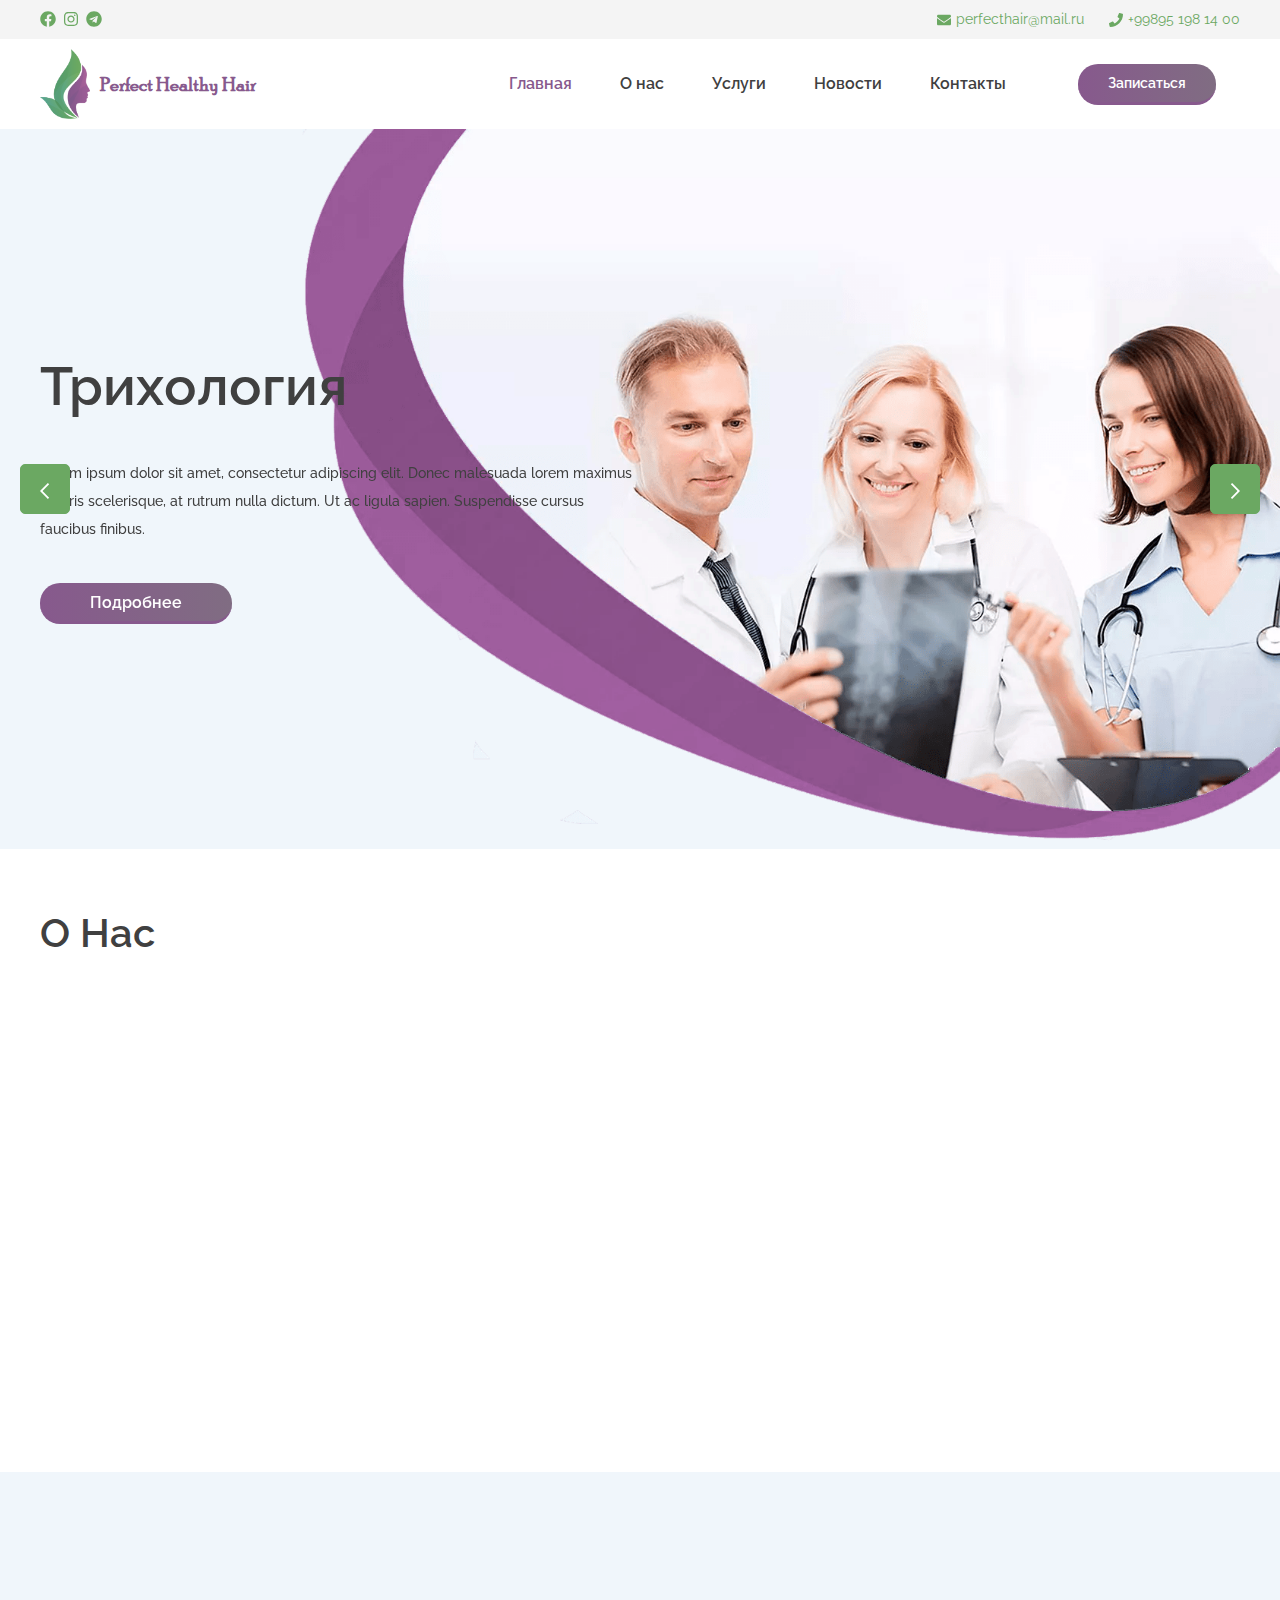
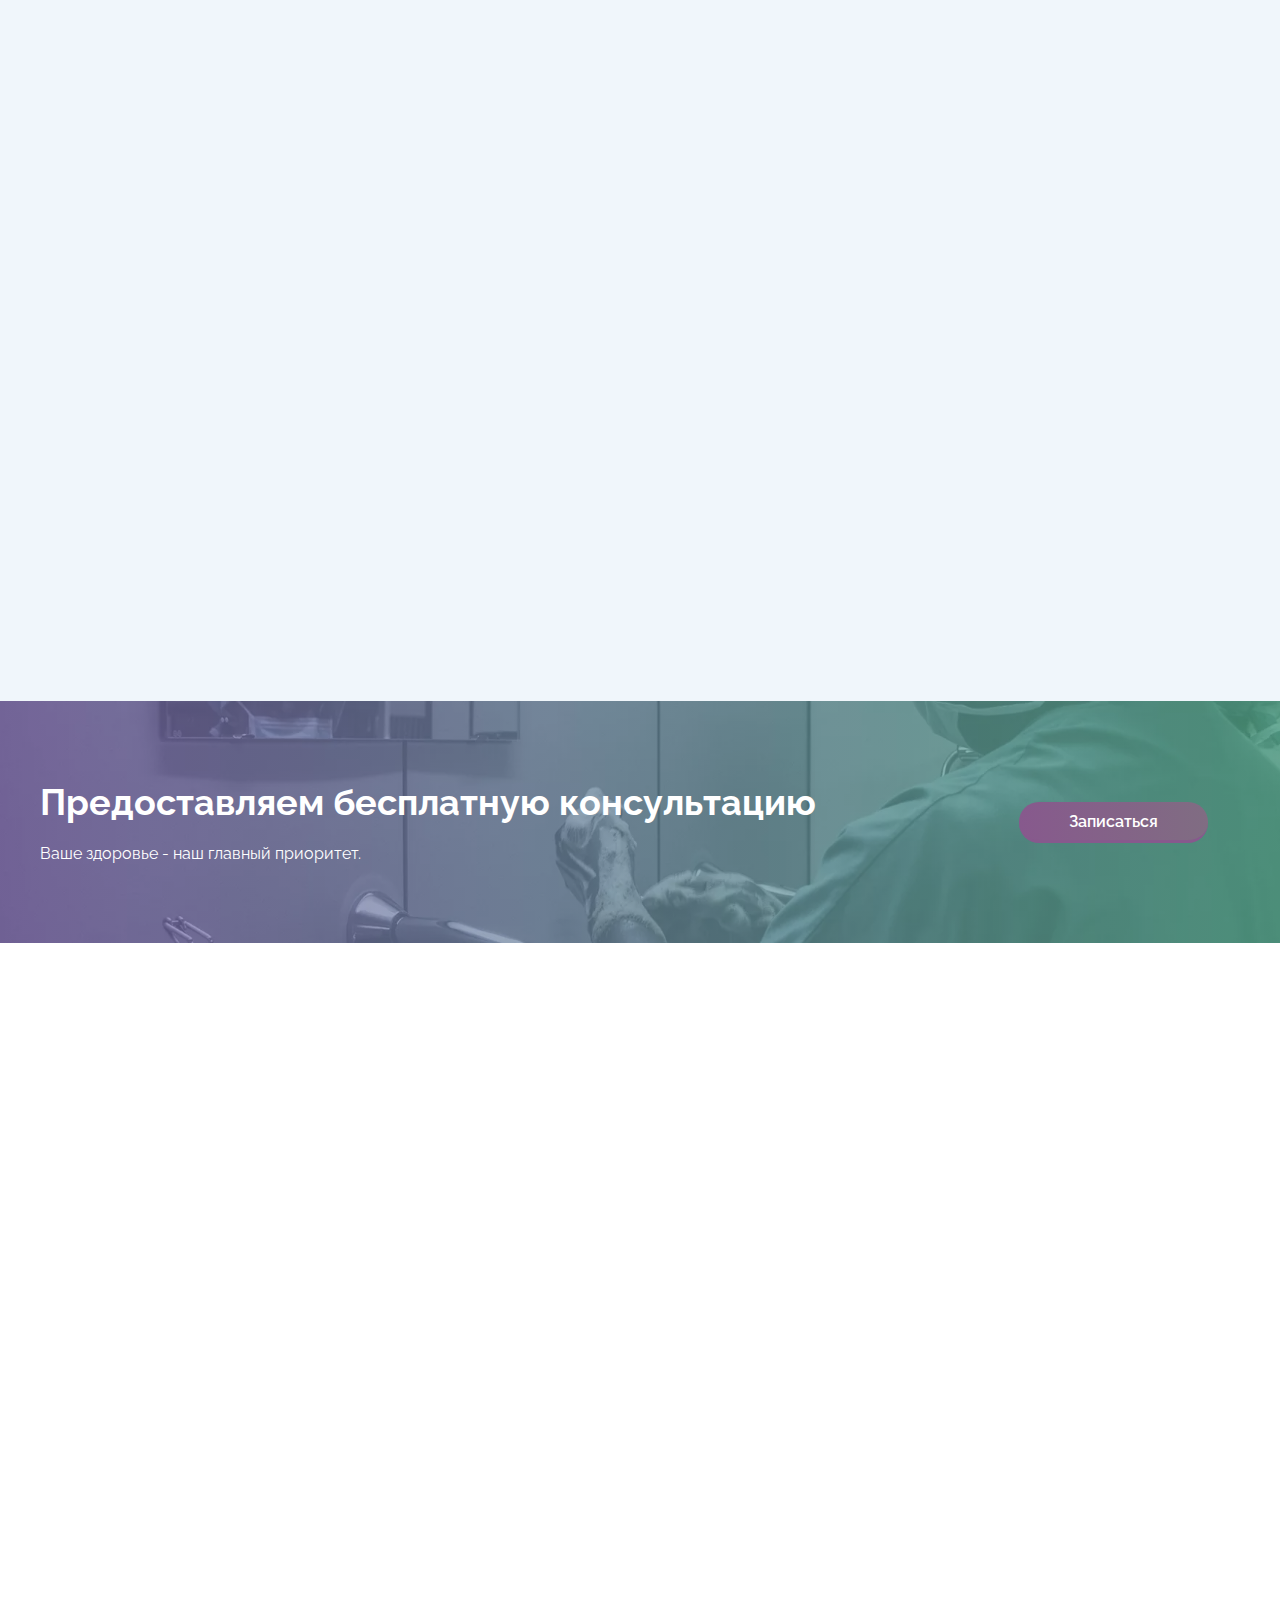
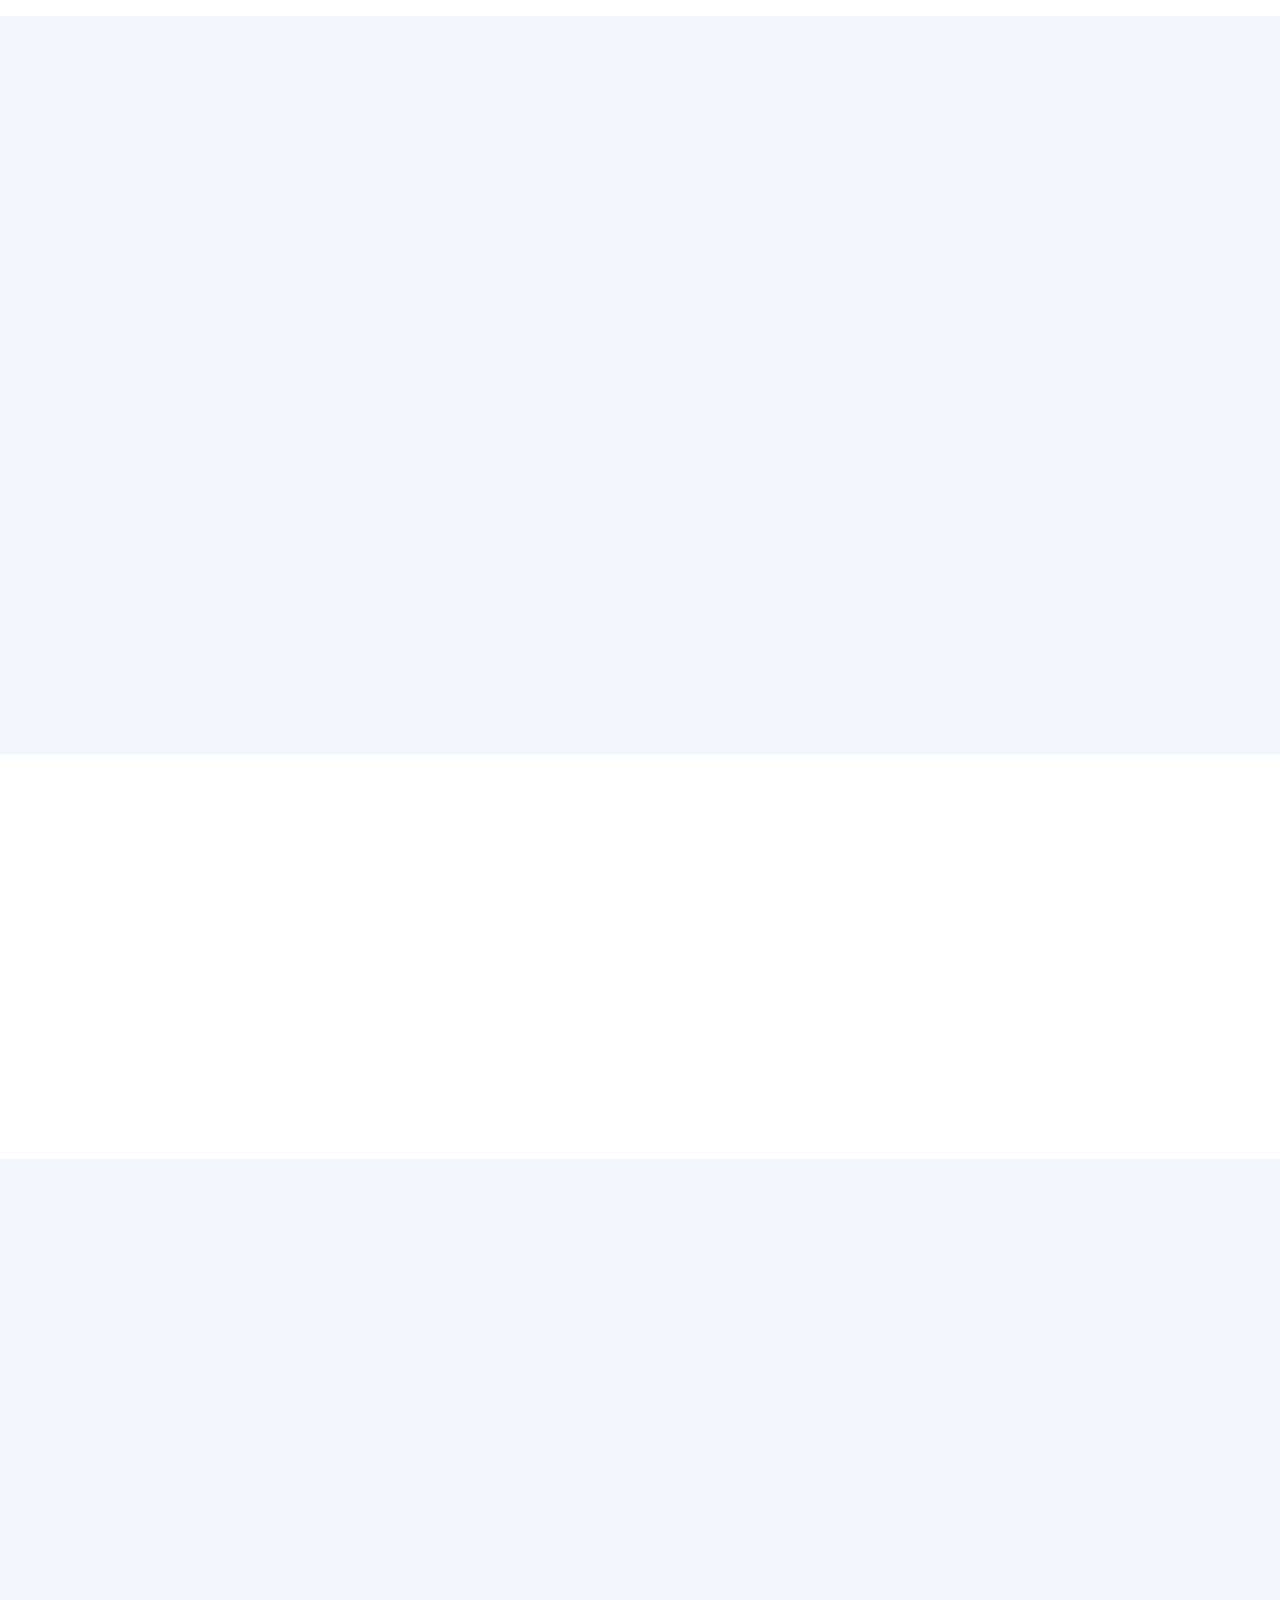
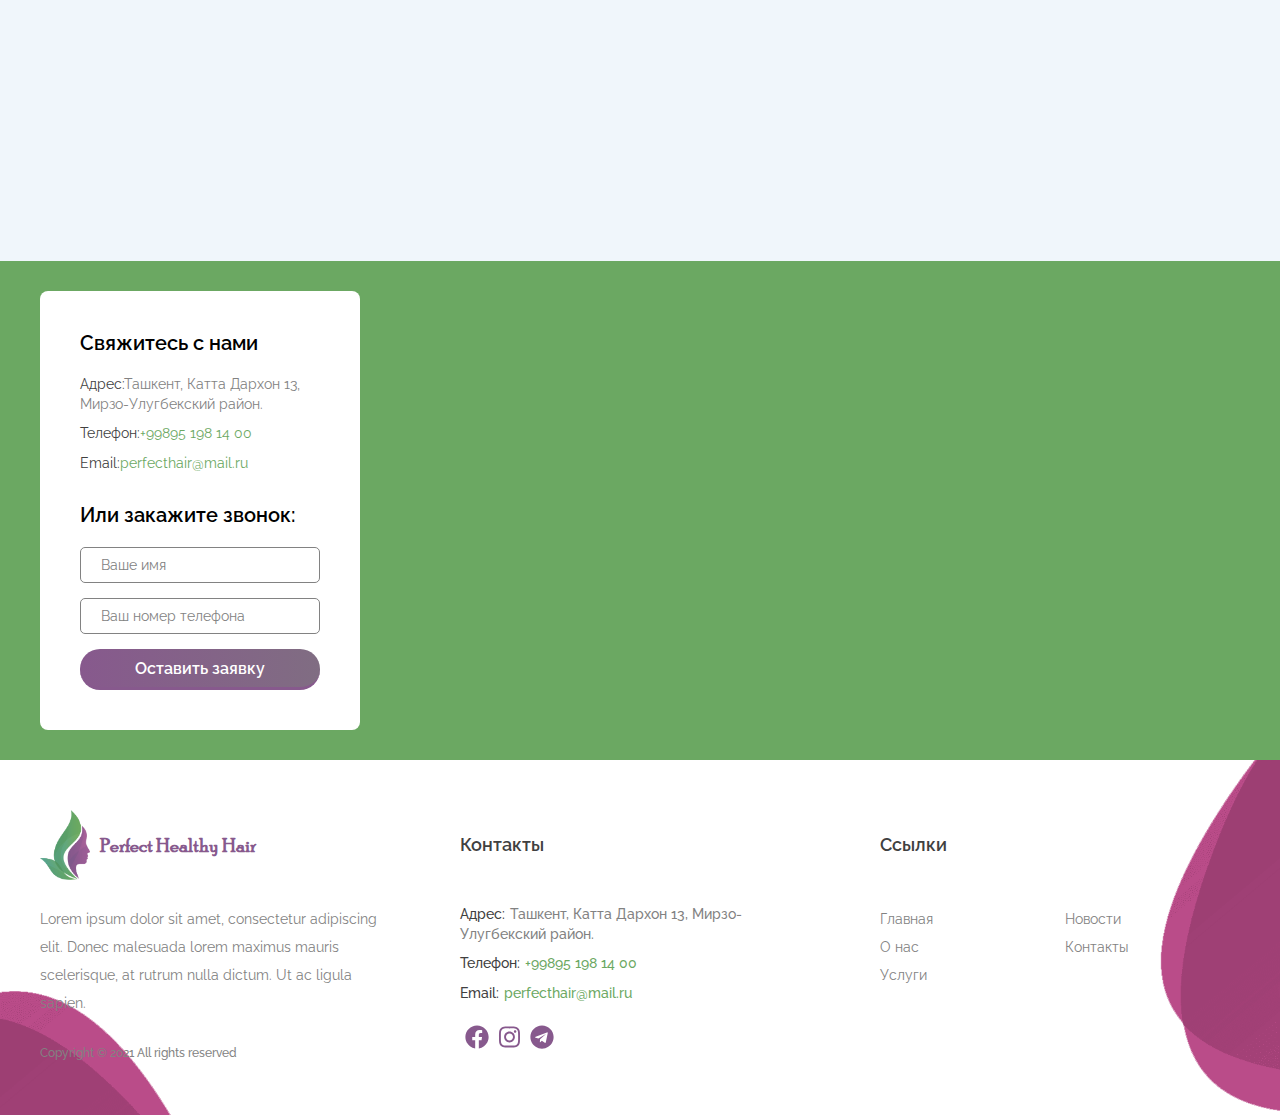
==== commit 8a64a9a0: "adaptive" ====
--- a/index.html
+++ b/index.html
@@ -47,10 +47,19 @@
                         <li><a href="./about.html">О нас</a></li>
                         <li><a href="./services.html">Услуги</a></li>
                         <li><a href="./news.html">Новости</a></li>
-                        <li><a href="./contact.html">Контакты</a></li>
+                        <li><a href="./contacts.html">Контакты</a></li>
                         <li>
                             <button type="button" class="button call-btn" href="#" data-toggle="modal" data-target="appointmentModal">Записаться</button>
                         </li>
+                    </ul>
+                    <ul class="header__social mobile">
+                        <li><a href="https://www.facebook.com/perfecthealthyhair.uz/" aria-label="facebook" target="_blank"><i class="fab fa-facebook"></i></a></li>
+                        <li><a href="https://www.instagram.com/perfecthair.uz/" aria-label="instagram" target="_blank"><i class="fab fa-instagram"></i></a></li>
+                        <li><a href="https://t.me/perfecthairuz" aria-label="telegram" target="_blank"><i class="fab fa-telegram"></i></a></li>
+                    </ul>
+                    <ul class="header__contacts mobile">
+                        <li><a href="mailto:perfecthair@mail.ru"><i class="fas fa-envelope"></i>perfecthair@mail.ru</a></li>
+                        <li><a href="tel:+998951981400"><i class="fas fa-phone"></i>+99895 198 14 00</a></li>
                     </ul>
                 </nav>
                 <div class="burger mobile">
@@ -153,14 +162,15 @@
 </section>
 <section class="mabout">
     <div class="container">
+       <h2 class="title">О Нас</h2>
         <div class="mabout__wrapper">
             <div class="mabout__left wow animate__fadeInLeft" data-wow-delay="0.1s">
-                <h2 class="title">О Нас</h2>
-                <p>Lorem ipsum dolor sit amet, consectetur adipiscing elit. Donec malesuada lorem maximus mauris scelerisque, at rutrum nulla dictum. Ut ac ligula sapien. Suspendisse cursus faucibus finibus. Curabitur ut augue finibus, luctus tortor at, ornare erat. Nulla facilisi. Sed est risus, laoreet et quam non, viverra accumsan leo. Lorem ipsum dolor sit amet, consectetur adipiscing elit. Donec malesuada lorem maximus mauris scelerisque, at rutrum nulla dictum. Ut ac ligula sapien. Suspendisse cursus faucibus finibus. Curabitur ut augue finibus, luctus tortor at, ornare erat. </p>
-                <a class="d-inline-block button gradient-bg" href="#">Read More</a>
+                
+                <p><strong>Perfect Healthy Hair</strong> – это первый и единственный в Узбекистане Медицинский Центр Трихологии и Косметологии, специализирующийся на лечении заболеваний волос (различные виды выпадения волос, заболевания стержней волос и изменения их структуры), кожи волосистой части головы (себорейный дерматит, псориаз, ограниченный нейродермит, рубцовые заболевания кожи) и, безусловно, уникальной методике пересадки волос новейшим бесшовным методом FUE (Follicular Unit Extraction), синтезированной в результате модификации и усовершенствования различных мировых аналогичных методик пересадки волос.</p>
+                <a class="d-inline-block button gradient-bg" href="#">Подробнее</a>
             </div>
             <div class="mabout__right wow animate__fadeInRight" data-wow-delay="0.2s">
-                <img class="responsive" src="./images/about.jpg" alt="about">
+                <img src="./images/1718.jpg" alt="about">
             </div>
         </div>
     </div>
@@ -257,7 +267,7 @@
                 <div class="doctors__wrapper swiper-wrapper">
                     <div class="swiper-slide doctors__item">
                         <div class="doctors__img">
-                            <img src="./images/doctors/doctors-1.png" alt="doctor">
+                            <img src="./images/doctors/v.jpg" alt="doctor">
                             <ul class="doctors__social">
                                 <li><a href="#" target="_blank"><i class="fab fa-facebook"></i></a></li>
                                 <li><a href="#" target="_blank"><i class="fab fa-instagram"></i></a></li>
@@ -266,14 +276,14 @@
                             </ul>
                         </div>
                         <div class="doctors__content">
-                            <h3 class="doctors__name">Dr. Lloyd Wilson</h3>
-                            <span class="doctors__position">Denstist</span>
-                            <p>I am an ambitious workaholic, but apart from that, pretty simple person.</p>
+                            <h3 class="doctors__name">Фируза Насуллаевна</h3>
+                            <span class="doctors__position">Врач дерматолог-косметолог</span>
+                            <p>Врач с категорией, стаж 15 лет. Основатель клиники Dr. Skin</p>
                         </div>
                     </div>
                     <div class="swiper-slide doctors__item">
                         <div class="doctors__img">
-                            <img src="./images/doctors/doctors-2.png" alt="doctor">
+                            <img src="./images/doctors/v2.jpg" alt="doctor">
                             <ul class="doctors__social">
                                 <li><a href="#" target="_blank"><i class="fab fa-facebook"></i></a></li>
                                 <li><a href="#" target="_blank"><i class="fab fa-instagram"></i></a></li>
@@ -282,14 +292,15 @@
                             </ul>
                         </div>
                         <div class="doctors__content">
-                            <h3 class="doctors__name">Dr. Lloyd Wilson</h3>
-                            <span class="doctors__position">Denstist</span>
-                            <p>I am an ambitious workaholic, but apart from that, pretty simple person.</p>
+                            <h3 class="doctors__name">Муниса Закировна</h3>
+                            <span class="doctors__position">Трихолог-трансплантолог</span>
+                            <p>Член союза трихологов Russian Hair Research Society
+                                Ассистент кафедры "Дерматовенерологий" TMA.</p>
                         </div>
                     </div>
                     <div class="swiper-slide doctors__item">
                         <div class="doctors__img">
-                            <img src="./images/doctors/doctors-3.png" alt="doctor">
+                            <img src="./images/doctors/v3.jpg" alt="doctor">
                             <ul class="doctors__social">
                                 <li><a href="#" target="_blank"><i class="fab fa-facebook"></i></a></li>
                                 <li><a href="#" target="_blank"><i class="fab fa-instagram"></i></a></li>
@@ -298,9 +309,9 @@
                             </ul>
                         </div>
                         <div class="doctors__content">
-                            <h3 class="doctors__name">Dr. Lloyd Wilson</h3>
-                            <span class="doctors__position">Denstist</span>
-                            <p>I am an ambitious workaholic, but apart from that, pretty simple person.</p>
+                            <h3 class="doctors__name">Ким Марина Алексеевна</h3>
+                            <span class="doctors__position">Врач косметолог</span>
+                            <p>Врач косметолог эстетист высшей категорий стаж более 10 лет</p>
                         </div>
                     </div>
                     <div class="swiper-slide doctors__item">
@@ -320,7 +331,6 @@
                         </div>
                     </div>
                 </div>
-
             </div>
             <div class="slider__controls">
                 <button type="button" class="slider__button slider__button-prev">
@@ -341,25 +351,42 @@
 <section class="gallary bg-aqua">
     <div class="container">
         <h2 class="title wow animate__fadeIn">Наши работы</h2>
-        <div class="gallary__wrapper wow animate__fadeIn" data-wow-delay="0.1s">
-            <a class="gallary__item" data-fslightbox="gallery" href="./images/gallary/gallary-1.png">
-                <img src="./images/gallary/gallary-1.png" alt="gallary">
-            </a>
-            <a class="gallary__item" data-fslightbox="gallery" href="./images/gallary/gallary-2.jpg">
-                <img src="./images/gallary/gallary-2.jpg" alt="gallary">
-            </a>
-            <a class="gallary__item" data-fslightbox="gallery" href="./images/gallary/gallary-3.png">
-                <img src="./images/gallary/gallary-3.png" alt="gallary">
-            </a>
-            <a class="gallary__item" data-fslightbox="gallery" href="./images/gallary/gallary-4.jpg">
-                <img src="./images/gallary/gallary-4.jpg" alt="gallary">
-            </a>
-            <a class="gallary__item" data-fslightbox="gallery" href="./images/gallary/gallary-1.png">
-                <img src="./images/gallary/gallary-1.png" alt="gallary">
-            </a>
-            <a class="gallary__item" data-fslightbox="gallery" href="./images/gallary/gallary-2.jpg">
-                <img src="./images/gallary/gallary-2.jpg" alt="gallary">
-            </a>            
+        <div class="gallary__slider">
+            <div class="swiper-container">
+                <div class="gallary__wrapper swiper-wrapper wow animate__fadeIn" data-wow-delay="0.1s">
+                    <a class="swiper-slide gallary__item" data-fslightbox="gallery" href="./images/gallary/gallary-1.png">
+                        <img src="./images/gallary/gallary-1.png" alt="gallary">
+                    </a>
+                    <a class="swiper-slide gallary__item" data-fslightbox="gallery" href="./images/gallary/gallary-2.jpg">
+                        <img src="./images/gallary/gallary-2.jpg" alt="gallary">
+                    </a>
+                    <a class="swiper-slide gallary__item" data-fslightbox="gallery" href="./images/gallary/gallary-3.png">
+                        <img src="./images/gallary/gallary-3.png" alt="gallary">
+                    </a>
+                    <a class="swiper-slide gallary__item" data-fslightbox="gallery" href="./images/gallary/gallary-4.jpg">
+                        <img src="./images/gallary/gallary-4.jpg" alt="gallary">
+                    </a>
+                    <a class="swiper-slide gallary__item" data-fslightbox="gallery" href="./images/gallary/gallary-1.png">
+                        <img src="./images/gallary/gallary-1.png" alt="gallary">
+                    </a>
+                    <a class="swiper-slide gallary__item" data-fslightbox="gallery" href="./images/gallary/gallary-2.jpg">
+                        <img src="./images/gallary/gallary-2.jpg" alt="gallary">
+                    </a>
+                </div>
+            </div>
+            <div class="slider__controls">
+                <button type="button" class="slider__button slider__button-prev">
+                    <svg width="10" height="16" viewBox="0 0 10 16" fill="none" xmlns="http://www.w3.org/2000/svg">
+                        <path d="M7.87484 0.083313L9.1665 1.37498L2.5415 7.99998L9.1665 14.625L7.87484 15.9166L-0.000163078 7.99998L7.87484 0.083313Z"></path>
+                    </svg>
+
+                </button>
+                <button type="button" class="slider__button slider__button-next">
+                    <svg width="10" height="16" viewBox="0 0 10 16" fill="none" xmlns="http://www.w3.org/2000/svg">
+                        <path d="M2.12516 0.083313L0.833496 1.37498L7.4585 7.99998L0.833496 14.625L2.12516 15.9166L10.0002 7.99998L2.12516 0.083313Z"></path>
+                    </svg>
+                </button>
+            </div>
         </div>
     </div>
 </section>
--- a/css/main.min.css
+++ b/css/main.min.css
@@ -1 +1 @@
-@import url(https://fonts.googleapis.com/css?family=Raleway:200,300,400,500,600,700);@font-face{font-family:'Poor Richard';src:url(../fonts/PoorRichard/PoorRichard-Regular.eot);src:local('Poor Richard'),local('PoorRichard-Regular'),url(../fonts/PoorRichard/PoorRichard-Regular.eot?#iefix) format('embedded-opentype'),url(../fonts/PoorRichard/PoorRichard-Regular.woff2) format('woff2'),url(../fonts/PoorRichard/PoorRichard-Regular.woff) format('woff'),url(../fonts/PoorRichard/PoorRichard-Regular.ttf) format('truetype');font-weight:400;font-style:normal;font-display:swap}*,::after,::before{-webkit-box-sizing:border-box;box-sizing:border-box}html{font-family:sans-serif;line-height:1.15;-webkit-text-size-adjust:100%;-webkit-tap-highlight-color:transparent}article,aside,figcaption,figure,footer,header,hgroup,main,nav,section{display:block}body{margin:0;font-family:-apple-system,BlinkMacSystemFont,"Segoe UI",Roboto,"Helvetica Neue",Arial,"Noto Sans",sans-serif,"Apple Color Emoji","Segoe UI Emoji","Segoe UI Symbol","Noto Color Emoji";font-size:1rem;font-weight:400;line-height:1.5;color:#212529;text-align:left;background-color:#fff}[tabindex="-1"]:focus:not(:focus-visible){outline:0!important}hr{-webkit-box-sizing:content-box;box-sizing:content-box;height:0;overflow:visible}h1,h2,h3,h4,h5,h6{margin-top:0;margin-bottom:.5rem}p{margin-top:0;margin-bottom:1rem}abbr[data-original-title],abbr[title]{text-decoration:underline;-webkit-text-decoration:underline dotted;text-decoration:underline dotted;cursor:help;border-bottom:0;-webkit-text-decoration-skip-ink:none;text-decoration-skip-ink:none}address{margin-bottom:1rem;font-style:normal;line-height:inherit}dl,ol,ul{margin-top:0;margin-bottom:1rem}ol ol,ol ul,ul ol,ul ul{margin-bottom:0}dt{font-weight:700}dd{margin-bottom:.5rem;margin-left:0}blockquote{margin:0 0 1rem}b,strong{font-weight:bolder}small{font-size:80%}sub,sup{position:relative;font-size:75%;line-height:0;vertical-align:baseline}sub{bottom:-.25em}sup{top:-.5em}a{color:#007bff;text-decoration:none;background-color:transparent}a:hover{color:#0056b3;text-decoration:underline}a:not([href]):not([class]){color:inherit;text-decoration:none}a:not([href]):not([class]):hover{color:inherit;text-decoration:none}code,kbd,pre,samp{font-family:SFMono-Regular,Menlo,Monaco,Consolas,"Liberation Mono","Courier New",monospace;font-size:1em}pre{margin-top:0;margin-bottom:1rem;overflow:auto;-ms-overflow-style:scrollbar}figure{margin:0 0 1rem}img{vertical-align:middle;border-style:none}svg{overflow:hidden;vertical-align:middle}table{border-collapse:collapse}caption{padding-top:.75rem;padding-bottom:.75rem;color:#6c757d;text-align:left;caption-side:bottom}th{text-align:inherit;text-align:-webkit-match-parent}label{display:inline-block;margin-bottom:.5rem}button{border-radius:0}button:focus{outline:1px dotted;outline:5px auto -webkit-focus-ring-color}button,input,optgroup,select,textarea{margin:0;font-family:inherit;font-size:inherit;line-height:inherit}button,input{overflow:visible}button,select{text-transform:none}[role=button]{cursor:pointer}select{word-wrap:normal}[type=button],[type=reset],[type=submit],button{-webkit-appearance:button}[type=button]:not(:disabled),[type=reset]:not(:disabled),[type=submit]:not(:disabled),button:not(:disabled){cursor:pointer}[type=button]::-moz-focus-inner,[type=reset]::-moz-focus-inner,[type=submit]::-moz-focus-inner,button::-moz-focus-inner{padding:0;border-style:none}input[type=checkbox],input[type=radio]{-webkit-box-sizing:border-box;box-sizing:border-box;padding:0}textarea{overflow:auto;resize:vertical}fieldset{min-width:0;padding:0;margin:0;border:0}legend{display:block;width:100%;max-width:100%;padding:0;margin-bottom:.5rem;font-size:1.5rem;line-height:inherit;color:inherit;white-space:normal}progress{vertical-align:baseline}[type=number]::-webkit-inner-spin-button,[type=number]::-webkit-outer-spin-button{height:auto}[type=search]{outline-offset:-2px;-webkit-appearance:none}[type=search]::-webkit-search-decoration{-webkit-appearance:none}::-webkit-file-upload-button{font:inherit;-webkit-appearance:button}output{display:inline-block}summary{display:list-item;cursor:pointer}template{display:none}[hidden]{display:none!important}@font-face{font-family:swiper-icons;src:url("data:application/font-woff;charset=utf-8;base64, [base64]//wADZ2x5ZgAAAywAAADMAAAD2MHtryVoZWFkAAABbAAAADAAAAA2E2+eoWhoZWEAAAGcAAAAHwAAACQC9gDzaG10eAAAAigAAAAZAAAArgJkABFsb2NhAAAC0AAAAFoAAABaFQAUGG1heHAAAAG8AAAAHwAAACAAcABAbmFtZQAAA/gAAAE5AAACXvFdBwlwb3N0AAAFNAAAAGIAAACE5s74hXjaY2BkYGAAYpf5Hu/j+W2+MnAzMYDAzaX6QjD6/4//Bxj5GA8AuRwMYGkAPywL13jaY2BkYGA88P8Agx4j+/8fQDYfA1AEBWgDAIB2BOoAeNpjYGRgYNBh4GdgYgABEMnIABJzYNADCQAACWgAsQB42mNgYfzCOIGBlYGB0YcxjYGBwR1Kf2WQZGhhYGBiYGVmgAFGBiQQkOaawtDAoMBQxXjg/wEGPcYDDA4wNUA2CCgwsAAAO4EL6gAAeNpj2M0gyAACqxgGNWBkZ2D4/wMA+xkDdgAAAHjaY2BgYGaAYBkGRgYQiAHyGMF8FgYHIM3DwMHABGQrMOgyWDLEM1T9/w8UBfEMgLzE////P/5//f/V/xv+r4eaAAeMbAxwIUYmIMHEgKYAYjUcsDAwsLKxc3BycfPw8jEQA/[base64]/uznmfPFBNODM2K7MTQ45YEAZqGP81AmGGcF3iPqOop0r1SPTaTbVkfUe4HXj97wYE+yNwWYxwWu4v1ugWHgo3S1XdZEVqWM7ET0cfnLGxWfkgR42o2PvWrDMBSFj/IHLaF0zKjRgdiVMwScNRAoWUoH78Y2icB/yIY09An6AH2Bdu/UB+yxopYshQiEvnvu0dURgDt8QeC8PDw7Fpji3fEA4z/PEJ6YOB5hKh4dj3EvXhxPqH/SKUY3rJ7srZ4FZnh1PMAtPhwP6fl2PMJMPDgeQ4rY8YT6Gzao0eAEA409DuggmTnFnOcSCiEiLMgxCiTI6Cq5DZUd3Qmp10vO0LaLTd2cjN4fOumlc7lUYbSQcZFkutRG7g6JKZKy0RmdLY680CDnEJ+UMkpFFe1RN7nxdVpXrC4aTtnaurOnYercZg2YVmLN/d/gczfEimrE/fs/bOuq29Zmn8tloORaXgZgGa78yO9/cnXm2BpaGvq25Dv9S4E9+5SIc9PqupJKhYFSSl47+Qcr1mYNAAAAeNptw0cKwkAAAMDZJA8Q7OUJvkLsPfZ6zFVERPy8qHh2YER+3i/BP83vIBLLySsoKimrqKqpa2hp6+jq6RsYGhmbmJqZSy0sraxtbO3sHRydnEMU4uR6yx7JJXveP7WrDycAAAAAAAH//wACeNpjYGRgYOABYhkgZgJCZgZNBkYGLQZtIJsFLMYAAAw3ALgAeNolizEKgDAQBCchRbC2sFER0YD6qVQiBCv/H9ezGI6Z5XBAw8CBK/m5iQQVauVbXLnOrMZv2oLdKFa8Pjuru2hJzGabmOSLzNMzvutpB3N42mNgZGBg4GKQYzBhYMxJLMlj4GBgAYow/P/PAJJhLM6sSoWKfWCAAwDAjgbRAAB42mNgYGBkAIIbCZo5IPrmUn0hGA0AO8EFTQAA") format("woff");font-weight:400;font-style:normal}:root{--swiper-theme-color:#007aff}.swiper-container{margin-left:auto;margin-right:auto;position:relative;overflow:hidden;list-style:none;padding:0;z-index:1}.swiper-container-vertical>.swiper-wrapper{-webkit-box-orient:vertical;-webkit-box-direction:normal;-ms-flex-direction:column;flex-direction:column}.swiper-wrapper{position:relative;width:100%;height:100%;z-index:1;display:-webkit-box;display:-ms-flexbox;display:flex;-webkit-transition-property:-webkit-transform;transition-property:-webkit-transform;-o-transition-property:transform;transition-property:transform;transition-property:transform,-webkit-transform;-webkit-box-sizing:content-box;box-sizing:content-box}.swiper-container-android .swiper-slide,.swiper-wrapper{-webkit-transform:translate3d(0,0,0);transform:translate3d(0,0,0)}.swiper-container-multirow>.swiper-wrapper{-ms-flex-wrap:wrap;flex-wrap:wrap}.swiper-container-multirow-column>.swiper-wrapper{-ms-flex-wrap:wrap;flex-wrap:wrap;-webkit-box-orient:vertical;-webkit-box-direction:normal;-ms-flex-direction:column;flex-direction:column}.swiper-container-free-mode>.swiper-wrapper{-webkit-transition-timing-function:ease-out;-o-transition-timing-function:ease-out;transition-timing-function:ease-out;margin:0 auto}.swiper-slide{-ms-flex-negative:0;flex-shrink:0;width:100%;height:100%;position:relative;-webkit-transition-property:-webkit-transform;transition-property:-webkit-transform;-o-transition-property:transform;transition-property:transform;transition-property:transform,-webkit-transform}.swiper-slide-invisible-blank{visibility:hidden}.swiper-container-autoheight,.swiper-container-autoheight .swiper-slide{height:auto}.swiper-container-autoheight .swiper-wrapper{-webkit-box-align:start;-ms-flex-align:start;align-items:flex-start;-webkit-transition-property:height,-webkit-transform;transition-property:height,-webkit-transform;-o-transition-property:transform,height;transition-property:transform,height;transition-property:transform,height,-webkit-transform}.swiper-container-3d{-webkit-perspective:1200px;perspective:1200px}.swiper-container-3d .swiper-cube-shadow,.swiper-container-3d .swiper-slide,.swiper-container-3d .swiper-slide-shadow-bottom,.swiper-container-3d .swiper-slide-shadow-left,.swiper-container-3d .swiper-slide-shadow-right,.swiper-container-3d .swiper-slide-shadow-top,.swiper-container-3d .swiper-wrapper{-webkit-transform-style:preserve-3d;transform-style:preserve-3d}.swiper-container-3d .swiper-slide-shadow-bottom,.swiper-container-3d .swiper-slide-shadow-left,.swiper-container-3d .swiper-slide-shadow-right,.swiper-container-3d .swiper-slide-shadow-top{position:absolute;left:0;top:0;width:100%;height:100%;pointer-events:none;z-index:10}.swiper-container-3d .swiper-slide-shadow-left{background-image:-webkit-gradient(linear,right top,left top,from(rgba(0,0,0,.5)),to(rgba(0,0,0,0)));background-image:-o-linear-gradient(right,rgba(0,0,0,.5),rgba(0,0,0,0));background-image:linear-gradient(to left,rgba(0,0,0,.5),rgba(0,0,0,0))}.swiper-container-3d .swiper-slide-shadow-right{background-image:-webkit-gradient(linear,left top,right top,from(rgba(0,0,0,.5)),to(rgba(0,0,0,0)));background-image:-o-linear-gradient(left,rgba(0,0,0,.5),rgba(0,0,0,0));background-image:linear-gradient(to right,rgba(0,0,0,.5),rgba(0,0,0,0))}.swiper-container-3d .swiper-slide-shadow-top{background-image:-webkit-gradient(linear,left bottom,left top,from(rgba(0,0,0,.5)),to(rgba(0,0,0,0)));background-image:-o-linear-gradient(bottom,rgba(0,0,0,.5),rgba(0,0,0,0));background-image:linear-gradient(to top,rgba(0,0,0,.5),rgba(0,0,0,0))}.swiper-container-3d .swiper-slide-shadow-bottom{background-image:-webkit-gradient(linear,left top,left bottom,from(rgba(0,0,0,.5)),to(rgba(0,0,0,0)));background-image:-o-linear-gradient(top,rgba(0,0,0,.5),rgba(0,0,0,0));background-image:linear-gradient(to bottom,rgba(0,0,0,.5),rgba(0,0,0,0))}.swiper-container-css-mode>.swiper-wrapper{overflow:auto;scrollbar-width:none;-ms-overflow-style:none}.swiper-container-css-mode>.swiper-wrapper::-webkit-scrollbar{display:none}.swiper-container-css-mode>.swiper-wrapper>.swiper-slide{scroll-snap-align:start start}.swiper-container-horizontal.swiper-container-css-mode>.swiper-wrapper{-webkit-scroll-snap-type:x mandatory;-ms-scroll-snap-type:x mandatory;scroll-snap-type:x mandatory}.swiper-container-vertical.swiper-container-css-mode>.swiper-wrapper{-webkit-scroll-snap-type:y mandatory;-ms-scroll-snap-type:y mandatory;scroll-snap-type:y mandatory}:root{--swiper-navigation-size:44px}.swiper-button-next,.swiper-button-prev{position:absolute;top:50%;width:calc(var(--swiper-navigation-size)/ 44 * 27);height:var(--swiper-navigation-size);margin-top:calc(-1 * var(--swiper-navigation-size)/ 2);z-index:10;cursor:pointer;display:-webkit-box;display:-ms-flexbox;display:flex;-webkit-box-align:center;-ms-flex-align:center;align-items:center;-webkit-box-pack:center;-ms-flex-pack:center;justify-content:center;color:var(--swiper-navigation-color,var(--swiper-theme-color))}.swiper-button-next.swiper-button-disabled,.swiper-button-prev.swiper-button-disabled{opacity:.35;cursor:auto;pointer-events:none}.swiper-button-next:after,.swiper-button-prev:after{font-family:swiper-icons;font-size:var(--swiper-navigation-size);text-transform:none!important;letter-spacing:0;text-transform:none;font-variant:initial;line-height:1}.swiper-button-prev,.swiper-container-rtl .swiper-button-next{left:10px;right:auto}.swiper-button-prev:after,.swiper-container-rtl .swiper-button-next:after{content:'prev'}.swiper-button-next,.swiper-container-rtl .swiper-button-prev{right:10px;left:auto}.swiper-button-next:after,.swiper-container-rtl .swiper-button-prev:after{content:'next'}.swiper-button-next.swiper-button-white,.swiper-button-prev.swiper-button-white{--swiper-navigation-color:#ffffff}.swiper-button-next.swiper-button-black,.swiper-button-prev.swiper-button-black{--swiper-navigation-color:#000000}.swiper-button-lock{display:none}.swiper-pagination{position:absolute;text-align:center;-webkit-transition:.3s opacity;-o-transition:.3s opacity;transition:.3s opacity;-webkit-transform:translate3d(0,0,0);transform:translate3d(0,0,0);z-index:10}.swiper-pagination.swiper-pagination-hidden{opacity:0}.swiper-container-horizontal>.swiper-pagination-bullets,.swiper-pagination-custom,.swiper-pagination-fraction{bottom:10px;left:0;width:100%}.swiper-pagination-bullets-dynamic{overflow:hidden;font-size:0}.swiper-pagination-bullets-dynamic .swiper-pagination-bullet{-webkit-transform:scale(.33);-ms-transform:scale(.33);transform:scale(.33);position:relative}.swiper-pagination-bullets-dynamic .swiper-pagination-bullet-active{-webkit-transform:scale(1);-ms-transform:scale(1);transform:scale(1)}.swiper-pagination-bullets-dynamic .swiper-pagination-bullet-active-main{-webkit-transform:scale(1);-ms-transform:scale(1);transform:scale(1)}.swiper-pagination-bullets-dynamic .swiper-pagination-bullet-active-prev{-webkit-transform:scale(.66);-ms-transform:scale(.66);transform:scale(.66)}.swiper-pagination-bullets-dynamic .swiper-pagination-bullet-active-prev-prev{-webkit-transform:scale(.33);-ms-transform:scale(.33);transform:scale(.33)}.swiper-pagination-bullets-dynamic .swiper-pagination-bullet-active-next{-webkit-transform:scale(.66);-ms-transform:scale(.66);transform:scale(.66)}.swiper-pagination-bullets-dynamic .swiper-pagination-bullet-active-next-next{-webkit-transform:scale(.33);-ms-transform:scale(.33);transform:scale(.33)}.swiper-pagination-bullet{width:8px;height:8px;display:inline-block;border-radius:100%;background:#000;opacity:.2}button.swiper-pagination-bullet{border:none;margin:0;padding:0;-webkit-box-shadow:none;box-shadow:none;-webkit-appearance:none;-moz-appearance:none;appearance:none}.swiper-pagination-clickable .swiper-pagination-bullet{cursor:pointer}.swiper-pagination-bullet-active{opacity:1;background:var(--swiper-pagination-color,var(--swiper-theme-color))}.swiper-container-vertical>.swiper-pagination-bullets{right:10px;top:50%;-webkit-transform:translate3d(0,-50%,0);transform:translate3d(0,-50%,0)}.swiper-container-vertical>.swiper-pagination-bullets .swiper-pagination-bullet{margin:6px 0;display:block}.swiper-container-vertical>.swiper-pagination-bullets.swiper-pagination-bullets-dynamic{top:50%;-webkit-transform:translateY(-50%);-ms-transform:translateY(-50%);transform:translateY(-50%);width:8px}.swiper-container-vertical>.swiper-pagination-bullets.swiper-pagination-bullets-dynamic .swiper-pagination-bullet{display:inline-block;-webkit-transition:.2s transform,.2s top;-o-transition:.2s transform,.2s top;transition:.2s transform,.2s top}.swiper-container-horizontal>.swiper-pagination-bullets .swiper-pagination-bullet{margin:0 4px}.swiper-container-horizontal>.swiper-pagination-bullets.swiper-pagination-bullets-dynamic{left:50%;-webkit-transform:translateX(-50%);-ms-transform:translateX(-50%);transform:translateX(-50%);white-space:nowrap}.swiper-container-horizontal>.swiper-pagination-bullets.swiper-pagination-bullets-dynamic .swiper-pagination-bullet{-webkit-transition:.2s transform,.2s left;-o-transition:.2s transform,.2s left;transition:.2s transform,.2s left}.swiper-container-horizontal.swiper-container-rtl>.swiper-pagination-bullets-dynamic .swiper-pagination-bullet{-webkit-transition:.2s transform,.2s right;-o-transition:.2s transform,.2s right;transition:.2s transform,.2s right}.swiper-pagination-progressbar{background:rgba(0,0,0,.25);position:absolute}.swiper-pagination-progressbar .swiper-pagination-progressbar-fill{background:var(--swiper-pagination-color,var(--swiper-theme-color));position:absolute;left:0;top:0;width:100%;height:100%;-webkit-transform:scale(0);-ms-transform:scale(0);transform:scale(0);-webkit-transform-origin:left top;-ms-transform-origin:left top;transform-origin:left top}.swiper-container-rtl .swiper-pagination-progressbar .swiper-pagination-progressbar-fill{-webkit-transform-origin:right top;-ms-transform-origin:right top;transform-origin:right top}.swiper-container-horizontal>.swiper-pagination-progressbar,.swiper-container-vertical>.swiper-pagination-progressbar.swiper-pagination-progressbar-opposite{width:100%;height:4px;left:0;top:0}.swiper-container-horizontal>.swiper-pagination-progressbar.swiper-pagination-progressbar-opposite,.swiper-container-vertical>.swiper-pagination-progressbar{width:4px;height:100%;left:0;top:0}.swiper-pagination-white{--swiper-pagination-color:#ffffff}.swiper-pagination-black{--swiper-pagination-color:#000000}.swiper-pagination-lock{display:none}.swiper-scrollbar{border-radius:10px;position:relative;-ms-touch-action:none;background:rgba(0,0,0,.1)}.swiper-container-horizontal>.swiper-scrollbar{position:absolute;left:1%;bottom:3px;z-index:50;height:5px;width:98%}.swiper-container-vertical>.swiper-scrollbar{position:absolute;right:3px;top:1%;z-index:50;width:5px;height:98%}.swiper-scrollbar-drag{height:100%;width:100%;position:relative;background:rgba(0,0,0,.5);border-radius:10px;left:0;top:0}.swiper-scrollbar-cursor-drag{cursor:move}.swiper-scrollbar-lock{display:none}.swiper-zoom-container{width:100%;height:100%;display:-webkit-box;display:-ms-flexbox;display:flex;-webkit-box-pack:center;-ms-flex-pack:center;justify-content:center;-webkit-box-align:center;-ms-flex-align:center;align-items:center;text-align:center}.swiper-zoom-container>canvas,.swiper-zoom-container>img,.swiper-zoom-container>svg{max-width:100%;max-height:100%;-o-object-fit:contain;object-fit:contain}.swiper-slide-zoomed{cursor:move}.swiper-lazy-preloader{width:42px;height:42px;position:absolute;left:50%;top:50%;margin-left:-21px;margin-top:-21px;z-index:10;-webkit-transform-origin:50%;-ms-transform-origin:50%;transform-origin:50%;-webkit-animation:swiper-preloader-spin 1s infinite linear;animation:swiper-preloader-spin 1s infinite linear;-webkit-box-sizing:border-box;box-sizing:border-box;border:4px solid var(--swiper-preloader-color,var(--swiper-theme-color));border-radius:50%;border-top-color:transparent}.swiper-lazy-preloader-white{--swiper-preloader-color:#fff}.swiper-lazy-preloader-black{--swiper-preloader-color:#000}@-webkit-keyframes swiper-preloader-spin{100%{-webkit-transform:rotate(360deg);transform:rotate(360deg)}}@keyframes swiper-preloader-spin{100%{-webkit-transform:rotate(360deg);transform:rotate(360deg)}}.swiper-container .swiper-notification{position:absolute;left:0;top:0;pointer-events:none;opacity:0;z-index:-1000}.swiper-container-fade.swiper-container-free-mode .swiper-slide{-webkit-transition-timing-function:ease-out;-o-transition-timing-function:ease-out;transition-timing-function:ease-out}.swiper-container-fade .swiper-slide{pointer-events:none;-webkit-transition-property:opacity;-o-transition-property:opacity;transition-property:opacity}.swiper-container-fade .swiper-slide .swiper-slide{pointer-events:none}.swiper-container-fade .swiper-slide-active,.swiper-container-fade .swiper-slide-active .swiper-slide-active{pointer-events:auto}.swiper-container-cube{overflow:visible}.swiper-container-cube .swiper-slide{pointer-events:none;-webkit-backface-visibility:hidden;backface-visibility:hidden;z-index:1;visibility:hidden;-webkit-transform-origin:0 0;-ms-transform-origin:0 0;transform-origin:0 0;width:100%;height:100%}.swiper-container-cube .swiper-slide .swiper-slide{pointer-events:none}.swiper-container-cube.swiper-container-rtl .swiper-slide{-webkit-transform-origin:100% 0;-ms-transform-origin:100% 0;transform-origin:100% 0}.swiper-container-cube .swiper-slide-active,.swiper-container-cube .swiper-slide-active .swiper-slide-active{pointer-events:auto}.swiper-container-cube .swiper-slide-active,.swiper-container-cube .swiper-slide-next,.swiper-container-cube .swiper-slide-next+.swiper-slide,.swiper-container-cube .swiper-slide-prev{pointer-events:auto;visibility:visible}.swiper-container-cube .swiper-slide-shadow-bottom,.swiper-container-cube .swiper-slide-shadow-left,.swiper-container-cube .swiper-slide-shadow-right,.swiper-container-cube .swiper-slide-shadow-top{z-index:0;-webkit-backface-visibility:hidden;backface-visibility:hidden}.swiper-container-cube .swiper-cube-shadow{position:absolute;left:0;bottom:0;width:100%;height:100%;background:#000;opacity:.6;-webkit-filter:blur(50px);filter:blur(50px);z-index:0}.swiper-container-flip{overflow:visible}.swiper-container-flip .swiper-slide{pointer-events:none;-webkit-backface-visibility:hidden;backface-visibility:hidden;z-index:1}.swiper-container-flip .swiper-slide .swiper-slide{pointer-events:none}.swiper-container-flip .swiper-slide-active,.swiper-container-flip .swiper-slide-active .swiper-slide-active{pointer-events:auto}.swiper-container-flip .swiper-slide-shadow-bottom,.swiper-container-flip .swiper-slide-shadow-left,.swiper-container-flip .swiper-slide-shadow-right,.swiper-container-flip .swiper-slide-shadow-top{z-index:0;-webkit-backface-visibility:hidden;backface-visibility:hidden}:root{--animate-duration:1s;--animate-delay:1s;--animate-repeat:1}.animate__animated{-webkit-animation-duration:1s;animation-duration:1s;-webkit-animation-duration:var(--animate-duration);animation-duration:var(--animate-duration);-webkit-animation-fill-mode:both;animation-fill-mode:both}.animate__animated.animate__infinite{-webkit-animation-iteration-count:infinite;animation-iteration-count:infinite}.animate__animated.animate__repeat-1{-webkit-animation-iteration-count:1;animation-iteration-count:1;-webkit-animation-iteration-count:var(--animate-repeat);animation-iteration-count:var(--animate-repeat)}.animate__animated.animate__repeat-2{-webkit-animation-iteration-count:2;animation-iteration-count:2;-webkit-animation-iteration-count:calc(var(--animate-repeat)*2);animation-iteration-count:calc(var(--animate-repeat)*2)}.animate__animated.animate__repeat-3{-webkit-animation-iteration-count:3;animation-iteration-count:3;-webkit-animation-iteration-count:calc(var(--animate-repeat)*3);animation-iteration-count:calc(var(--animate-repeat)*3)}.animate__animated.animate__delay-1s{-webkit-animation-delay:1s;animation-delay:1s;-webkit-animation-delay:var(--animate-delay);animation-delay:var(--animate-delay)}.animate__animated.animate__delay-2s{-webkit-animation-delay:2s;animation-delay:2s;-webkit-animation-delay:calc(var(--animate-delay)*2);animation-delay:calc(var(--animate-delay)*2)}.animate__animated.animate__delay-3s{-webkit-animation-delay:3s;animation-delay:3s;-webkit-animation-delay:calc(var(--animate-delay)*3);animation-delay:calc(var(--animate-delay)*3)}.animate__animated.animate__delay-4s{-webkit-animation-delay:4s;animation-delay:4s;-webkit-animation-delay:calc(var(--animate-delay)*4);animation-delay:calc(var(--animate-delay)*4)}.animate__animated.animate__delay-5s{-webkit-animation-delay:5s;animation-delay:5s;-webkit-animation-delay:calc(var(--animate-delay)*5);animation-delay:calc(var(--animate-delay)*5)}.animate__animated.animate__faster{-webkit-animation-duration:.5s;animation-duration:.5s;-webkit-animation-duration:calc(var(--animate-duration)/2);animation-duration:calc(var(--animate-duration)/2)}.animate__animated.animate__fast{-webkit-animation-duration:.8s;animation-duration:.8s;-webkit-animation-duration:calc(var(--animate-duration)*.8);animation-duration:calc(var(--animate-duration)*.8)}.animate__animated.animate__slow{-webkit-animation-duration:2s;animation-duration:2s;-webkit-animation-duration:calc(var(--animate-duration)*2);animation-duration:calc(var(--animate-duration)*2)}.animate__animated.animate__slower{-webkit-animation-duration:3s;animation-duration:3s;-webkit-animation-duration:calc(var(--animate-duration)*3);animation-duration:calc(var(--animate-duration)*3)}@media (prefers-reduced-motion:reduce),print{.animate__animated{-webkit-animation-duration:1ms!important;animation-duration:1ms!important;-webkit-transition-duration:1ms!important;-o-transition-duration:1ms!important;transition-duration:1ms!important;-webkit-animation-iteration-count:1!important;animation-iteration-count:1!important}.animate__animated[class*=Out]{opacity:0}}@-webkit-keyframes bounce{0%,20%,53%,to{-webkit-animation-timing-function:cubic-bezier(.215,.61,.355,1);animation-timing-function:cubic-bezier(.215,.61,.355,1);-webkit-transform:translateZ(0);transform:translateZ(0)}40%,43%{-webkit-animation-timing-function:cubic-bezier(.755,.05,.855,.06);animation-timing-function:cubic-bezier(.755,.05,.855,.06);-webkit-transform:translate3d(0,-30px,0) scaleY(1.1);transform:translate3d(0,-30px,0) scaleY(1.1)}70%{-webkit-animation-timing-function:cubic-bezier(.755,.05,.855,.06);animation-timing-function:cubic-bezier(.755,.05,.855,.06);-webkit-transform:translate3d(0,-15px,0) scaleY(1.05);transform:translate3d(0,-15px,0) scaleY(1.05)}80%{-webkit-transition-timing-function:cubic-bezier(.215,.61,.355,1);transition-timing-function:cubic-bezier(.215,.61,.355,1);-webkit-transform:translateZ(0) scaleY(.95);transform:translateZ(0) scaleY(.95)}90%{-webkit-transform:translate3d(0,-4px,0) scaleY(1.02);transform:translate3d(0,-4px,0) scaleY(1.02)}}@keyframes bounce{0%,20%,53%,to{-webkit-animation-timing-function:cubic-bezier(.215,.61,.355,1);animation-timing-function:cubic-bezier(.215,.61,.355,1);-webkit-transform:translateZ(0);transform:translateZ(0)}40%,43%{-webkit-animation-timing-function:cubic-bezier(.755,.05,.855,.06);animation-timing-function:cubic-bezier(.755,.05,.855,.06);-webkit-transform:translate3d(0,-30px,0) scaleY(1.1);transform:translate3d(0,-30px,0) scaleY(1.1)}70%{-webkit-animation-timing-function:cubic-bezier(.755,.05,.855,.06);animation-timing-function:cubic-bezier(.755,.05,.855,.06);-webkit-transform:translate3d(0,-15px,0) scaleY(1.05);transform:translate3d(0,-15px,0) scaleY(1.05)}80%{-webkit-transition-timing-function:cubic-bezier(.215,.61,.355,1);-o-transition-timing-function:cubic-bezier(.215,.61,.355,1);transition-timing-function:cubic-bezier(.215,.61,.355,1);-webkit-transform:translateZ(0) scaleY(.95);transform:translateZ(0) scaleY(.95)}90%{-webkit-transform:translate3d(0,-4px,0) scaleY(1.02);transform:translate3d(0,-4px,0) scaleY(1.02)}}.animate__bounce{-webkit-animation-name:bounce;animation-name:bounce;-webkit-transform-origin:center bottom;-ms-transform-origin:center bottom;transform-origin:center bottom}@-webkit-keyframes flash{0%,50%,to{opacity:1}25%,75%{opacity:0}}@keyframes flash{0%,50%,to{opacity:1}25%,75%{opacity:0}}.animate__flash{-webkit-animation-name:flash;animation-name:flash}@-webkit-keyframes pulse{0%{-webkit-transform:scaleX(1);transform:scaleX(1)}50%{-webkit-transform:scale3d(1.05,1.05,1.05);transform:scale3d(1.05,1.05,1.05)}to{-webkit-transform:scaleX(1);transform:scaleX(1)}}@keyframes pulse{0%{-webkit-transform:scaleX(1);transform:scaleX(1)}50%{-webkit-transform:scale3d(1.05,1.05,1.05);transform:scale3d(1.05,1.05,1.05)}to{-webkit-transform:scaleX(1);transform:scaleX(1)}}.animate__pulse{-webkit-animation-name:pulse;animation-name:pulse;-webkit-animation-timing-function:ease-in-out;animation-timing-function:ease-in-out}@-webkit-keyframes rubberBand{0%{-webkit-transform:scaleX(1);transform:scaleX(1)}30%{-webkit-transform:scale3d(1.25,.75,1);transform:scale3d(1.25,.75,1)}40%{-webkit-transform:scale3d(.75,1.25,1);transform:scale3d(.75,1.25,1)}50%{-webkit-transform:scale3d(1.15,.85,1);transform:scale3d(1.15,.85,1)}65%{-webkit-transform:scale3d(.95,1.05,1);transform:scale3d(.95,1.05,1)}75%{-webkit-transform:scale3d(1.05,.95,1);transform:scale3d(1.05,.95,1)}to{-webkit-transform:scaleX(1);transform:scaleX(1)}}@keyframes rubberBand{0%{-webkit-transform:scaleX(1);transform:scaleX(1)}30%{-webkit-transform:scale3d(1.25,.75,1);transform:scale3d(1.25,.75,1)}40%{-webkit-transform:scale3d(.75,1.25,1);transform:scale3d(.75,1.25,1)}50%{-webkit-transform:scale3d(1.15,.85,1);transform:scale3d(1.15,.85,1)}65%{-webkit-transform:scale3d(.95,1.05,1);transform:scale3d(.95,1.05,1)}75%{-webkit-transform:scale3d(1.05,.95,1);transform:scale3d(1.05,.95,1)}to{-webkit-transform:scaleX(1);transform:scaleX(1)}}.animate__rubberBand{-webkit-animation-name:rubberBand;animation-name:rubberBand}@-webkit-keyframes shakeX{0%,to{-webkit-transform:translateZ(0);transform:translateZ(0)}10%,30%,50%,70%,90%{-webkit-transform:translate3d(-10px,0,0);transform:translate3d(-10px,0,0)}20%,40%,60%,80%{-webkit-transform:translate3d(10px,0,0);transform:translate3d(10px,0,0)}}@keyframes shakeX{0%,to{-webkit-transform:translateZ(0);transform:translateZ(0)}10%,30%,50%,70%,90%{-webkit-transform:translate3d(-10px,0,0);transform:translate3d(-10px,0,0)}20%,40%,60%,80%{-webkit-transform:translate3d(10px,0,0);transform:translate3d(10px,0,0)}}.animate__shakeX{-webkit-animation-name:shakeX;animation-name:shakeX}@-webkit-keyframes shakeY{0%,to{-webkit-transform:translateZ(0);transform:translateZ(0)}10%,30%,50%,70%,90%{-webkit-transform:translate3d(0,-10px,0);transform:translate3d(0,-10px,0)}20%,40%,60%,80%{-webkit-transform:translate3d(0,10px,0);transform:translate3d(0,10px,0)}}@keyframes shakeY{0%,to{-webkit-transform:translateZ(0);transform:translateZ(0)}10%,30%,50%,70%,90%{-webkit-transform:translate3d(0,-10px,0);transform:translate3d(0,-10px,0)}20%,40%,60%,80%{-webkit-transform:translate3d(0,10px,0);transform:translate3d(0,10px,0)}}.animate__shakeY{-webkit-animation-name:shakeY;animation-name:shakeY}@-webkit-keyframes headShake{0%{-webkit-transform:translateX(0);transform:translateX(0)}6.5%{-webkit-transform:translateX(-6px) rotateY(-9deg);transform:translateX(-6px) rotateY(-9deg)}18.5%{-webkit-transform:translateX(5px) rotateY(7deg);transform:translateX(5px) rotateY(7deg)}31.5%{-webkit-transform:translateX(-3px) rotateY(-5deg);transform:translateX(-3px) rotateY(-5deg)}43.5%{-webkit-transform:translateX(2px) rotateY(3deg);transform:translateX(2px) rotateY(3deg)}50%{-webkit-transform:translateX(0);transform:translateX(0)}}@keyframes headShake{0%{-webkit-transform:translateX(0);transform:translateX(0)}6.5%{-webkit-transform:translateX(-6px) rotateY(-9deg);transform:translateX(-6px) rotateY(-9deg)}18.5%{-webkit-transform:translateX(5px) rotateY(7deg);transform:translateX(5px) rotateY(7deg)}31.5%{-webkit-transform:translateX(-3px) rotateY(-5deg);transform:translateX(-3px) rotateY(-5deg)}43.5%{-webkit-transform:translateX(2px) rotateY(3deg);transform:translateX(2px) rotateY(3deg)}50%{-webkit-transform:translateX(0);transform:translateX(0)}}.animate__headShake{-webkit-animation-timing-function:ease-in-out;animation-timing-function:ease-in-out;-webkit-animation-name:headShake;animation-name:headShake}@-webkit-keyframes swing{20%{-webkit-transform:rotate(15deg);transform:rotate(15deg)}40%{-webkit-transform:rotate(-10deg);transform:rotate(-10deg)}60%{-webkit-transform:rotate(5deg);transform:rotate(5deg)}80%{-webkit-transform:rotate(-5deg);transform:rotate(-5deg)}to{-webkit-transform:rotate(0);transform:rotate(0)}}@keyframes swing{20%{-webkit-transform:rotate(15deg);transform:rotate(15deg)}40%{-webkit-transform:rotate(-10deg);transform:rotate(-10deg)}60%{-webkit-transform:rotate(5deg);transform:rotate(5deg)}80%{-webkit-transform:rotate(-5deg);transform:rotate(-5deg)}to{-webkit-transform:rotate(0);transform:rotate(0)}}.animate__swing{-webkit-transform-origin:top center;-ms-transform-origin:top center;transform-origin:top center;-webkit-animation-name:swing;animation-name:swing}@-webkit-keyframes tada{0%{-webkit-transform:scaleX(1);transform:scaleX(1)}10%,20%{-webkit-transform:scale3d(.9,.9,.9) rotate(-3deg);transform:scale3d(.9,.9,.9) rotate(-3deg)}30%,50%,70%,90%{-webkit-transform:scale3d(1.1,1.1,1.1) rotate(3deg);transform:scale3d(1.1,1.1,1.1) rotate(3deg)}40%,60%,80%{-webkit-transform:scale3d(1.1,1.1,1.1) rotate(-3deg);transform:scale3d(1.1,1.1,1.1) rotate(-3deg)}to{-webkit-transform:scaleX(1);transform:scaleX(1)}}@keyframes tada{0%{-webkit-transform:scaleX(1);transform:scaleX(1)}10%,20%{-webkit-transform:scale3d(.9,.9,.9) rotate(-3deg);transform:scale3d(.9,.9,.9) rotate(-3deg)}30%,50%,70%,90%{-webkit-transform:scale3d(1.1,1.1,1.1) rotate(3deg);transform:scale3d(1.1,1.1,1.1) rotate(3deg)}40%,60%,80%{-webkit-transform:scale3d(1.1,1.1,1.1) rotate(-3deg);transform:scale3d(1.1,1.1,1.1) rotate(-3deg)}to{-webkit-transform:scaleX(1);transform:scaleX(1)}}.animate__tada{-webkit-animation-name:tada;animation-name:tada}@-webkit-keyframes wobble{0%{-webkit-transform:translateZ(0);transform:translateZ(0)}15%{-webkit-transform:translate3d(-25%,0,0) rotate(-5deg);transform:translate3d(-25%,0,0) rotate(-5deg)}30%{-webkit-transform:translate3d(20%,0,0) rotate(3deg);transform:translate3d(20%,0,0) rotate(3deg)}45%{-webkit-transform:translate3d(-15%,0,0) rotate(-3deg);transform:translate3d(-15%,0,0) rotate(-3deg)}60%{-webkit-transform:translate3d(10%,0,0) rotate(2deg);transform:translate3d(10%,0,0) rotate(2deg)}75%{-webkit-transform:translate3d(-5%,0,0) rotate(-1deg);transform:translate3d(-5%,0,0) rotate(-1deg)}to{-webkit-transform:translateZ(0);transform:translateZ(0)}}@keyframes wobble{0%{-webkit-transform:translateZ(0);transform:translateZ(0)}15%{-webkit-transform:translate3d(-25%,0,0) rotate(-5deg);transform:translate3d(-25%,0,0) rotate(-5deg)}30%{-webkit-transform:translate3d(20%,0,0) rotate(3deg);transform:translate3d(20%,0,0) rotate(3deg)}45%{-webkit-transform:translate3d(-15%,0,0) rotate(-3deg);transform:translate3d(-15%,0,0) rotate(-3deg)}60%{-webkit-transform:translate3d(10%,0,0) rotate(2deg);transform:translate3d(10%,0,0) rotate(2deg)}75%{-webkit-transform:translate3d(-5%,0,0) rotate(-1deg);transform:translate3d(-5%,0,0) rotate(-1deg)}to{-webkit-transform:translateZ(0);transform:translateZ(0)}}.animate__wobble{-webkit-animation-name:wobble;animation-name:wobble}@-webkit-keyframes jello{0%,11.1%,to{-webkit-transform:translateZ(0);transform:translateZ(0)}22.2%{-webkit-transform:skewX(-12.5deg) skewY(-12.5deg);transform:skewX(-12.5deg) skewY(-12.5deg)}33.3%{-webkit-transform:skewX(6.25deg) skewY(6.25deg);transform:skewX(6.25deg) skewY(6.25deg)}44.4%{-webkit-transform:skewX(-3.125deg) skewY(-3.125deg);transform:skewX(-3.125deg) skewY(-3.125deg)}55.5%{-webkit-transform:skewX(1.5625deg) skewY(1.5625deg);transform:skewX(1.5625deg) skewY(1.5625deg)}66.6%{-webkit-transform:skewX(-.78125deg) skewY(-.78125deg);transform:skewX(-.78125deg) skewY(-.78125deg)}77.7%{-webkit-transform:skewX(.39063deg) skewY(.39063deg);transform:skewX(.39063deg) skewY(.39063deg)}88.8%{-webkit-transform:skewX(-.19531deg) skewY(-.19531deg);transform:skewX(-.19531deg) skewY(-.19531deg)}}@keyframes jello{0%,11.1%,to{-webkit-transform:translateZ(0);transform:translateZ(0)}22.2%{-webkit-transform:skewX(-12.5deg) skewY(-12.5deg);transform:skewX(-12.5deg) skewY(-12.5deg)}33.3%{-webkit-transform:skewX(6.25deg) skewY(6.25deg);transform:skewX(6.25deg) skewY(6.25deg)}44.4%{-webkit-transform:skewX(-3.125deg) skewY(-3.125deg);transform:skewX(-3.125deg) skewY(-3.125deg)}55.5%{-webkit-transform:skewX(1.5625deg) skewY(1.5625deg);transform:skewX(1.5625deg) skewY(1.5625deg)}66.6%{-webkit-transform:skewX(-.78125deg) skewY(-.78125deg);transform:skewX(-.78125deg) skewY(-.78125deg)}77.7%{-webkit-transform:skewX(.39063deg) skewY(.39063deg);transform:skewX(.39063deg) skewY(.39063deg)}88.8%{-webkit-transform:skewX(-.19531deg) skewY(-.19531deg);transform:skewX(-.19531deg) skewY(-.19531deg)}}.animate__jello{-webkit-animation-name:jello;animation-name:jello;-webkit-transform-origin:center;-ms-transform-origin:center;transform-origin:center}@-webkit-keyframes heartBeat{0%{-webkit-transform:scale(1);transform:scale(1)}14%{-webkit-transform:scale(1.3);transform:scale(1.3)}28%{-webkit-transform:scale(1);transform:scale(1)}42%{-webkit-transform:scale(1.3);transform:scale(1.3)}70%{-webkit-transform:scale(1);transform:scale(1)}}@keyframes heartBeat{0%{-webkit-transform:scale(1);transform:scale(1)}14%{-webkit-transform:scale(1.3);transform:scale(1.3)}28%{-webkit-transform:scale(1);transform:scale(1)}42%{-webkit-transform:scale(1.3);transform:scale(1.3)}70%{-webkit-transform:scale(1);transform:scale(1)}}.animate__heartBeat{-webkit-animation-name:heartBeat;animation-name:heartBeat;-webkit-animation-duration:1.3s;animation-duration:1.3s;-webkit-animation-duration:calc(var(--animate-duration)*1.3);animation-duration:calc(var(--animate-duration)*1.3);-webkit-animation-timing-function:ease-in-out;animation-timing-function:ease-in-out}@-webkit-keyframes backInDown{0%{-webkit-transform:translateY(-1200px) scale(.7);transform:translateY(-1200px) scale(.7);opacity:.7}80%{-webkit-transform:translateY(0) scale(.7);transform:translateY(0) scale(.7);opacity:.7}to{-webkit-transform:scale(1);transform:scale(1);opacity:1}}@keyframes backInDown{0%{-webkit-transform:translateY(-1200px) scale(.7);transform:translateY(-1200px) scale(.7);opacity:.7}80%{-webkit-transform:translateY(0) scale(.7);transform:translateY(0) scale(.7);opacity:.7}to{-webkit-transform:scale(1);transform:scale(1);opacity:1}}.animate__backInDown{-webkit-animation-name:backInDown;animation-name:backInDown}@-webkit-keyframes backInLeft{0%{-webkit-transform:translateX(-2000px) scale(.7);transform:translateX(-2000px) scale(.7);opacity:.7}80%{-webkit-transform:translateX(0) scale(.7);transform:translateX(0) scale(.7);opacity:.7}to{-webkit-transform:scale(1);transform:scale(1);opacity:1}}@keyframes backInLeft{0%{-webkit-transform:translateX(-2000px) scale(.7);transform:translateX(-2000px) scale(.7);opacity:.7}80%{-webkit-transform:translateX(0) scale(.7);transform:translateX(0) scale(.7);opacity:.7}to{-webkit-transform:scale(1);transform:scale(1);opacity:1}}.animate__backInLeft{-webkit-animation-name:backInLeft;animation-name:backInLeft}@-webkit-keyframes backInRight{0%{-webkit-transform:translateX(2000px) scale(.7);transform:translateX(2000px) scale(.7);opacity:.7}80%{-webkit-transform:translateX(0) scale(.7);transform:translateX(0) scale(.7);opacity:.7}to{-webkit-transform:scale(1);transform:scale(1);opacity:1}}@keyframes backInRight{0%{-webkit-transform:translateX(2000px) scale(.7);transform:translateX(2000px) scale(.7);opacity:.7}80%{-webkit-transform:translateX(0) scale(.7);transform:translateX(0) scale(.7);opacity:.7}to{-webkit-transform:scale(1);transform:scale(1);opacity:1}}.animate__backInRight{-webkit-animation-name:backInRight;animation-name:backInRight}@-webkit-keyframes backInUp{0%{-webkit-transform:translateY(1200px) scale(.7);transform:translateY(1200px) scale(.7);opacity:.7}80%{-webkit-transform:translateY(0) scale(.7);transform:translateY(0) scale(.7);opacity:.7}to{-webkit-transform:scale(1);transform:scale(1);opacity:1}}@keyframes backInUp{0%{-webkit-transform:translateY(1200px) scale(.7);transform:translateY(1200px) scale(.7);opacity:.7}80%{-webkit-transform:translateY(0) scale(.7);transform:translateY(0) scale(.7);opacity:.7}to{-webkit-transform:scale(1);transform:scale(1);opacity:1}}.animate__backInUp{-webkit-animation-name:backInUp;animation-name:backInUp}@-webkit-keyframes backOutDown{0%{-webkit-transform:scale(1);transform:scale(1);opacity:1}20%{-webkit-transform:translateY(0) scale(.7);transform:translateY(0) scale(.7);opacity:.7}to{-webkit-transform:translateY(700px) scale(.7);transform:translateY(700px) scale(.7);opacity:.7}}@keyframes backOutDown{0%{-webkit-transform:scale(1);transform:scale(1);opacity:1}20%{-webkit-transform:translateY(0) scale(.7);transform:translateY(0) scale(.7);opacity:.7}to{-webkit-transform:translateY(700px) scale(.7);transform:translateY(700px) scale(.7);opacity:.7}}.animate__backOutDown{-webkit-animation-name:backOutDown;animation-name:backOutDown}@-webkit-keyframes backOutLeft{0%{-webkit-transform:scale(1);transform:scale(1);opacity:1}20%{-webkit-transform:translateX(0) scale(.7);transform:translateX(0) scale(.7);opacity:.7}to{-webkit-transform:translateX(-2000px) scale(.7);transform:translateX(-2000px) scale(.7);opacity:.7}}@keyframes backOutLeft{0%{-webkit-transform:scale(1);transform:scale(1);opacity:1}20%{-webkit-transform:translateX(0) scale(.7);transform:translateX(0) scale(.7);opacity:.7}to{-webkit-transform:translateX(-2000px) scale(.7);transform:translateX(-2000px) scale(.7);opacity:.7}}.animate__backOutLeft{-webkit-animation-name:backOutLeft;animation-name:backOutLeft}@-webkit-keyframes backOutRight{0%{-webkit-transform:scale(1);transform:scale(1);opacity:1}20%{-webkit-transform:translateX(0) scale(.7);transform:translateX(0) scale(.7);opacity:.7}to{-webkit-transform:translateX(2000px) scale(.7);transform:translateX(2000px) scale(.7);opacity:.7}}@keyframes backOutRight{0%{-webkit-transform:scale(1);transform:scale(1);opacity:1}20%{-webkit-transform:translateX(0) scale(.7);transform:translateX(0) scale(.7);opacity:.7}to{-webkit-transform:translateX(2000px) scale(.7);transform:translateX(2000px) scale(.7);opacity:.7}}.animate__backOutRight{-webkit-animation-name:backOutRight;animation-name:backOutRight}@-webkit-keyframes backOutUp{0%{-webkit-transform:scale(1);transform:scale(1);opacity:1}20%{-webkit-transform:translateY(0) scale(.7);transform:translateY(0) scale(.7);opacity:.7}to{-webkit-transform:translateY(-700px) scale(.7);transform:translateY(-700px) scale(.7);opacity:.7}}@keyframes backOutUp{0%{-webkit-transform:scale(1);transform:scale(1);opacity:1}20%{-webkit-transform:translateY(0) scale(.7);transform:translateY(0) scale(.7);opacity:.7}to{-webkit-transform:translateY(-700px) scale(.7);transform:translateY(-700px) scale(.7);opacity:.7}}.animate__backOutUp{-webkit-animation-name:backOutUp;animation-name:backOutUp}@-webkit-keyframes bounceIn{0%,20%,40%,60%,80%,to{-webkit-animation-timing-function:cubic-bezier(.215,.61,.355,1);animation-timing-function:cubic-bezier(.215,.61,.355,1)}0%{opacity:0;-webkit-transform:scale3d(.3,.3,.3);transform:scale3d(.3,.3,.3)}20%{-webkit-transform:scale3d(1.1,1.1,1.1);transform:scale3d(1.1,1.1,1.1)}40%{-webkit-transform:scale3d(.9,.9,.9);transform:scale3d(.9,.9,.9)}60%{opacity:1;-webkit-transform:scale3d(1.03,1.03,1.03);transform:scale3d(1.03,1.03,1.03)}80%{-webkit-transform:scale3d(.97,.97,.97);transform:scale3d(.97,.97,.97)}to{opacity:1;-webkit-transform:scaleX(1);transform:scaleX(1)}}@keyframes bounceIn{0%,20%,40%,60%,80%,to{-webkit-animation-timing-function:cubic-bezier(.215,.61,.355,1);animation-timing-function:cubic-bezier(.215,.61,.355,1)}0%{opacity:0;-webkit-transform:scale3d(.3,.3,.3);transform:scale3d(.3,.3,.3)}20%{-webkit-transform:scale3d(1.1,1.1,1.1);transform:scale3d(1.1,1.1,1.1)}40%{-webkit-transform:scale3d(.9,.9,.9);transform:scale3d(.9,.9,.9)}60%{opacity:1;-webkit-transform:scale3d(1.03,1.03,1.03);transform:scale3d(1.03,1.03,1.03)}80%{-webkit-transform:scale3d(.97,.97,.97);transform:scale3d(.97,.97,.97)}to{opacity:1;-webkit-transform:scaleX(1);transform:scaleX(1)}}.animate__bounceIn{-webkit-animation-duration:.75s;animation-duration:.75s;-webkit-animation-duration:calc(var(--animate-duration)*.75);animation-duration:calc(var(--animate-duration)*.75);-webkit-animation-name:bounceIn;animation-name:bounceIn}@-webkit-keyframes bounceInDown{0%,60%,75%,90%,to{-webkit-animation-timing-function:cubic-bezier(.215,.61,.355,1);animation-timing-function:cubic-bezier(.215,.61,.355,1)}0%{opacity:0;-webkit-transform:translate3d(0,-3000px,0) scaleY(3);transform:translate3d(0,-3000px,0) scaleY(3)}60%{opacity:1;-webkit-transform:translate3d(0,25px,0) scaleY(.9);transform:translate3d(0,25px,0) scaleY(.9)}75%{-webkit-transform:translate3d(0,-10px,0) scaleY(.95);transform:translate3d(0,-10px,0) scaleY(.95)}90%{-webkit-transform:translate3d(0,5px,0) scaleY(.985);transform:translate3d(0,5px,0) scaleY(.985)}to{-webkit-transform:translateZ(0);transform:translateZ(0)}}@keyframes bounceInDown{0%,60%,75%,90%,to{-webkit-animation-timing-function:cubic-bezier(.215,.61,.355,1);animation-timing-function:cubic-bezier(.215,.61,.355,1)}0%{opacity:0;-webkit-transform:translate3d(0,-3000px,0) scaleY(3);transform:translate3d(0,-3000px,0) scaleY(3)}60%{opacity:1;-webkit-transform:translate3d(0,25px,0) scaleY(.9);transform:translate3d(0,25px,0) scaleY(.9)}75%{-webkit-transform:translate3d(0,-10px,0) scaleY(.95);transform:translate3d(0,-10px,0) scaleY(.95)}90%{-webkit-transform:translate3d(0,5px,0) scaleY(.985);transform:translate3d(0,5px,0) scaleY(.985)}to{-webkit-transform:translateZ(0);transform:translateZ(0)}}.animate__bounceInDown{-webkit-animation-name:bounceInDown;animation-name:bounceInDown}@-webkit-keyframes bounceInLeft{0%,60%,75%,90%,to{-webkit-animation-timing-function:cubic-bezier(.215,.61,.355,1);animation-timing-function:cubic-bezier(.215,.61,.355,1)}0%{opacity:0;-webkit-transform:translate3d(-3000px,0,0) scaleX(3);transform:translate3d(-3000px,0,0) scaleX(3)}60%{opacity:1;-webkit-transform:translate3d(25px,0,0) scaleX(1);transform:translate3d(25px,0,0) scaleX(1)}75%{-webkit-transform:translate3d(-10px,0,0) scaleX(.98);transform:translate3d(-10px,0,0) scaleX(.98)}90%{-webkit-transform:translate3d(5px,0,0) scaleX(.995);transform:translate3d(5px,0,0) scaleX(.995)}to{-webkit-transform:translateZ(0);transform:translateZ(0)}}@keyframes bounceInLeft{0%,60%,75%,90%,to{-webkit-animation-timing-function:cubic-bezier(.215,.61,.355,1);animation-timing-function:cubic-bezier(.215,.61,.355,1)}0%{opacity:0;-webkit-transform:translate3d(-3000px,0,0) scaleX(3);transform:translate3d(-3000px,0,0) scaleX(3)}60%{opacity:1;-webkit-transform:translate3d(25px,0,0) scaleX(1);transform:translate3d(25px,0,0) scaleX(1)}75%{-webkit-transform:translate3d(-10px,0,0) scaleX(.98);transform:translate3d(-10px,0,0) scaleX(.98)}90%{-webkit-transform:translate3d(5px,0,0) scaleX(.995);transform:translate3d(5px,0,0) scaleX(.995)}to{-webkit-transform:translateZ(0);transform:translateZ(0)}}.animate__bounceInLeft{-webkit-animation-name:bounceInLeft;animation-name:bounceInLeft}@-webkit-keyframes bounceInRight{0%,60%,75%,90%,to{-webkit-animation-timing-function:cubic-bezier(.215,.61,.355,1);animation-timing-function:cubic-bezier(.215,.61,.355,1)}0%{opacity:0;-webkit-transform:translate3d(3000px,0,0) scaleX(3);transform:translate3d(3000px,0,0) scaleX(3)}60%{opacity:1;-webkit-transform:translate3d(-25px,0,0) scaleX(1);transform:translate3d(-25px,0,0) scaleX(1)}75%{-webkit-transform:translate3d(10px,0,0) scaleX(.98);transform:translate3d(10px,0,0) scaleX(.98)}90%{-webkit-transform:translate3d(-5px,0,0) scaleX(.995);transform:translate3d(-5px,0,0) scaleX(.995)}to{-webkit-transform:translateZ(0);transform:translateZ(0)}}@keyframes bounceInRight{0%,60%,75%,90%,to{-webkit-animation-timing-function:cubic-bezier(.215,.61,.355,1);animation-timing-function:cubic-bezier(.215,.61,.355,1)}0%{opacity:0;-webkit-transform:translate3d(3000px,0,0) scaleX(3);transform:translate3d(3000px,0,0) scaleX(3)}60%{opacity:1;-webkit-transform:translate3d(-25px,0,0) scaleX(1);transform:translate3d(-25px,0,0) scaleX(1)}75%{-webkit-transform:translate3d(10px,0,0) scaleX(.98);transform:translate3d(10px,0,0) scaleX(.98)}90%{-webkit-transform:translate3d(-5px,0,0) scaleX(.995);transform:translate3d(-5px,0,0) scaleX(.995)}to{-webkit-transform:translateZ(0);transform:translateZ(0)}}.animate__bounceInRight{-webkit-animation-name:bounceInRight;animation-name:bounceInRight}@-webkit-keyframes bounceInUp{0%,60%,75%,90%,to{-webkit-animation-timing-function:cubic-bezier(.215,.61,.355,1);animation-timing-function:cubic-bezier(.215,.61,.355,1)}0%{opacity:0;-webkit-transform:translate3d(0,3000px,0) scaleY(5);transform:translate3d(0,3000px,0) scaleY(5)}60%{opacity:1;-webkit-transform:translate3d(0,-20px,0) scaleY(.9);transform:translate3d(0,-20px,0) scaleY(.9)}75%{-webkit-transform:translate3d(0,10px,0) scaleY(.95);transform:translate3d(0,10px,0) scaleY(.95)}90%{-webkit-transform:translate3d(0,-5px,0) scaleY(.985);transform:translate3d(0,-5px,0) scaleY(.985)}to{-webkit-transform:translateZ(0);transform:translateZ(0)}}@keyframes bounceInUp{0%,60%,75%,90%,to{-webkit-animation-timing-function:cubic-bezier(.215,.61,.355,1);animation-timing-function:cubic-bezier(.215,.61,.355,1)}0%{opacity:0;-webkit-transform:translate3d(0,3000px,0) scaleY(5);transform:translate3d(0,3000px,0) scaleY(5)}60%{opacity:1;-webkit-transform:translate3d(0,-20px,0) scaleY(.9);transform:translate3d(0,-20px,0) scaleY(.9)}75%{-webkit-transform:translate3d(0,10px,0) scaleY(.95);transform:translate3d(0,10px,0) scaleY(.95)}90%{-webkit-transform:translate3d(0,-5px,0) scaleY(.985);transform:translate3d(0,-5px,0) scaleY(.985)}to{-webkit-transform:translateZ(0);transform:translateZ(0)}}.animate__bounceInUp{-webkit-animation-name:bounceInUp;animation-name:bounceInUp}@-webkit-keyframes bounceOut{20%{-webkit-transform:scale3d(.9,.9,.9);transform:scale3d(.9,.9,.9)}50%,55%{opacity:1;-webkit-transform:scale3d(1.1,1.1,1.1);transform:scale3d(1.1,1.1,1.1)}to{opacity:0;-webkit-transform:scale3d(.3,.3,.3);transform:scale3d(.3,.3,.3)}}@keyframes bounceOut{20%{-webkit-transform:scale3d(.9,.9,.9);transform:scale3d(.9,.9,.9)}50%,55%{opacity:1;-webkit-transform:scale3d(1.1,1.1,1.1);transform:scale3d(1.1,1.1,1.1)}to{opacity:0;-webkit-transform:scale3d(.3,.3,.3);transform:scale3d(.3,.3,.3)}}.animate__bounceOut{-webkit-animation-duration:.75s;animation-duration:.75s;-webkit-animation-duration:calc(var(--animate-duration)*.75);animation-duration:calc(var(--animate-duration)*.75);-webkit-animation-name:bounceOut;animation-name:bounceOut}@-webkit-keyframes bounceOutDown{20%{-webkit-transform:translate3d(0,10px,0) scaleY(.985);transform:translate3d(0,10px,0) scaleY(.985)}40%,45%{opacity:1;-webkit-transform:translate3d(0,-20px,0) scaleY(.9);transform:translate3d(0,-20px,0) scaleY(.9)}to{opacity:0;-webkit-transform:translate3d(0,2000px,0) scaleY(3);transform:translate3d(0,2000px,0) scaleY(3)}}@keyframes bounceOutDown{20%{-webkit-transform:translate3d(0,10px,0) scaleY(.985);transform:translate3d(0,10px,0) scaleY(.985)}40%,45%{opacity:1;-webkit-transform:translate3d(0,-20px,0) scaleY(.9);transform:translate3d(0,-20px,0) scaleY(.9)}to{opacity:0;-webkit-transform:translate3d(0,2000px,0) scaleY(3);transform:translate3d(0,2000px,0) scaleY(3)}}.animate__bounceOutDown{-webkit-animation-name:bounceOutDown;animation-name:bounceOutDown}@-webkit-keyframes bounceOutLeft{20%{opacity:1;-webkit-transform:translate3d(20px,0,0) scaleX(.9);transform:translate3d(20px,0,0) scaleX(.9)}to{opacity:0;-webkit-transform:translate3d(-2000px,0,0) scaleX(2);transform:translate3d(-2000px,0,0) scaleX(2)}}@keyframes bounceOutLeft{20%{opacity:1;-webkit-transform:translate3d(20px,0,0) scaleX(.9);transform:translate3d(20px,0,0) scaleX(.9)}to{opacity:0;-webkit-transform:translate3d(-2000px,0,0) scaleX(2);transform:translate3d(-2000px,0,0) scaleX(2)}}.animate__bounceOutLeft{-webkit-animation-name:bounceOutLeft;animation-name:bounceOutLeft}@-webkit-keyframes bounceOutRight{20%{opacity:1;-webkit-transform:translate3d(-20px,0,0) scaleX(.9);transform:translate3d(-20px,0,0) scaleX(.9)}to{opacity:0;-webkit-transform:translate3d(2000px,0,0) scaleX(2);transform:translate3d(2000px,0,0) scaleX(2)}}@keyframes bounceOutRight{20%{opacity:1;-webkit-transform:translate3d(-20px,0,0) scaleX(.9);transform:translate3d(-20px,0,0) scaleX(.9)}to{opacity:0;-webkit-transform:translate3d(2000px,0,0) scaleX(2);transform:translate3d(2000px,0,0) scaleX(2)}}.animate__bounceOutRight{-webkit-animation-name:bounceOutRight;animation-name:bounceOutRight}@-webkit-keyframes bounceOutUp{20%{-webkit-transform:translate3d(0,-10px,0) scaleY(.985);transform:translate3d(0,-10px,0) scaleY(.985)}40%,45%{opacity:1;-webkit-transform:translate3d(0,20px,0) scaleY(.9);transform:translate3d(0,20px,0) scaleY(.9)}to{opacity:0;-webkit-transform:translate3d(0,-2000px,0) scaleY(3);transform:translate3d(0,-2000px,0) scaleY(3)}}@keyframes bounceOutUp{20%{-webkit-transform:translate3d(0,-10px,0) scaleY(.985);transform:translate3d(0,-10px,0) scaleY(.985)}40%,45%{opacity:1;-webkit-transform:translate3d(0,20px,0) scaleY(.9);transform:translate3d(0,20px,0) scaleY(.9)}to{opacity:0;-webkit-transform:translate3d(0,-2000px,0) scaleY(3);transform:translate3d(0,-2000px,0) scaleY(3)}}.animate__bounceOutUp{-webkit-animation-name:bounceOutUp;animation-name:bounceOutUp}@-webkit-keyframes fadeIn{0%{opacity:0}to{opacity:1}}@keyframes fadeIn{0%{opacity:0}to{opacity:1}}.animate__fadeIn{-webkit-animation-name:fadeIn;animation-name:fadeIn}@-webkit-keyframes fadeInDown{0%{opacity:0;-webkit-transform:translate3d(0,-100%,0);transform:translate3d(0,-100%,0)}to{opacity:1;-webkit-transform:translateZ(0);transform:translateZ(0)}}@keyframes fadeInDown{0%{opacity:0;-webkit-transform:translate3d(0,-100%,0);transform:translate3d(0,-100%,0)}to{opacity:1;-webkit-transform:translateZ(0);transform:translateZ(0)}}.animate__fadeInDown{-webkit-animation-name:fadeInDown;animation-name:fadeInDown}@-webkit-keyframes fadeInDownBig{0%{opacity:0;-webkit-transform:translate3d(0,-2000px,0);transform:translate3d(0,-2000px,0)}to{opacity:1;-webkit-transform:translateZ(0);transform:translateZ(0)}}@keyframes fadeInDownBig{0%{opacity:0;-webkit-transform:translate3d(0,-2000px,0);transform:translate3d(0,-2000px,0)}to{opacity:1;-webkit-transform:translateZ(0);transform:translateZ(0)}}.animate__fadeInDownBig{-webkit-animation-name:fadeInDownBig;animation-name:fadeInDownBig}@-webkit-keyframes fadeInLeft{0%{opacity:0;-webkit-transform:translate3d(-100%,0,0);transform:translate3d(-100%,0,0)}to{opacity:1;-webkit-transform:translateZ(0);transform:translateZ(0)}}@keyframes fadeInLeft{0%{opacity:0;-webkit-transform:translate3d(-100%,0,0);transform:translate3d(-100%,0,0)}to{opacity:1;-webkit-transform:translateZ(0);transform:translateZ(0)}}.animate__fadeInLeft{-webkit-animation-name:fadeInLeft;animation-name:fadeInLeft}@-webkit-keyframes fadeInLeftBig{0%{opacity:0;-webkit-transform:translate3d(-2000px,0,0);transform:translate3d(-2000px,0,0)}to{opacity:1;-webkit-transform:translateZ(0);transform:translateZ(0)}}@keyframes fadeInLeftBig{0%{opacity:0;-webkit-transform:translate3d(-2000px,0,0);transform:translate3d(-2000px,0,0)}to{opacity:1;-webkit-transform:translateZ(0);transform:translateZ(0)}}.animate__fadeInLeftBig{-webkit-animation-name:fadeInLeftBig;animation-name:fadeInLeftBig}@-webkit-keyframes fadeInRight{0%{opacity:0;-webkit-transform:translate3d(100%,0,0);transform:translate3d(100%,0,0)}to{opacity:1;-webkit-transform:translateZ(0);transform:translateZ(0)}}@keyframes fadeInRight{0%{opacity:0;-webkit-transform:translate3d(100%,0,0);transform:translate3d(100%,0,0)}to{opacity:1;-webkit-transform:translateZ(0);transform:translateZ(0)}}.animate__fadeInRight{-webkit-animation-name:fadeInRight;animation-name:fadeInRight}@-webkit-keyframes fadeInRightBig{0%{opacity:0;-webkit-transform:translate3d(2000px,0,0);transform:translate3d(2000px,0,0)}to{opacity:1;-webkit-transform:translateZ(0);transform:translateZ(0)}}@keyframes fadeInRightBig{0%{opacity:0;-webkit-transform:translate3d(2000px,0,0);transform:translate3d(2000px,0,0)}to{opacity:1;-webkit-transform:translateZ(0);transform:translateZ(0)}}.animate__fadeInRightBig{-webkit-animation-name:fadeInRightBig;animation-name:fadeInRightBig}@-webkit-keyframes fadeInUp{0%{opacity:0;-webkit-transform:translate3d(0,100%,0);transform:translate3d(0,100%,0)}to{opacity:1;-webkit-transform:translateZ(0);transform:translateZ(0)}}@keyframes fadeInUp{0%{opacity:0;-webkit-transform:translate3d(0,100%,0);transform:translate3d(0,100%,0)}to{opacity:1;-webkit-transform:translateZ(0);transform:translateZ(0)}}.animate__fadeInUp{-webkit-animation-name:fadeInUp;animation-name:fadeInUp}@-webkit-keyframes fadeInUpBig{0%{opacity:0;-webkit-transform:translate3d(0,2000px,0);transform:translate3d(0,2000px,0)}to{opacity:1;-webkit-transform:translateZ(0);transform:translateZ(0)}}@keyframes fadeInUpBig{0%{opacity:0;-webkit-transform:translate3d(0,2000px,0);transform:translate3d(0,2000px,0)}to{opacity:1;-webkit-transform:translateZ(0);transform:translateZ(0)}}.animate__fadeInUpBig{-webkit-animation-name:fadeInUpBig;animation-name:fadeInUpBig}@-webkit-keyframes fadeInTopLeft{0%{opacity:0;-webkit-transform:translate3d(-100%,-100%,0);transform:translate3d(-100%,-100%,0)}to{opacity:1;-webkit-transform:translateZ(0);transform:translateZ(0)}}@keyframes fadeInTopLeft{0%{opacity:0;-webkit-transform:translate3d(-100%,-100%,0);transform:translate3d(-100%,-100%,0)}to{opacity:1;-webkit-transform:translateZ(0);transform:translateZ(0)}}.animate__fadeInTopLeft{-webkit-animation-name:fadeInTopLeft;animation-name:fadeInTopLeft}@-webkit-keyframes fadeInTopRight{0%{opacity:0;-webkit-transform:translate3d(100%,-100%,0);transform:translate3d(100%,-100%,0)}to{opacity:1;-webkit-transform:translateZ(0);transform:translateZ(0)}}@keyframes fadeInTopRight{0%{opacity:0;-webkit-transform:translate3d(100%,-100%,0);transform:translate3d(100%,-100%,0)}to{opacity:1;-webkit-transform:translateZ(0);transform:translateZ(0)}}.animate__fadeInTopRight{-webkit-animation-name:fadeInTopRight;animation-name:fadeInTopRight}@-webkit-keyframes fadeInBottomLeft{0%{opacity:0;-webkit-transform:translate3d(-100%,100%,0);transform:translate3d(-100%,100%,0)}to{opacity:1;-webkit-transform:translateZ(0);transform:translateZ(0)}}@keyframes fadeInBottomLeft{0%{opacity:0;-webkit-transform:translate3d(-100%,100%,0);transform:translate3d(-100%,100%,0)}to{opacity:1;-webkit-transform:translateZ(0);transform:translateZ(0)}}.animate__fadeInBottomLeft{-webkit-animation-name:fadeInBottomLeft;animation-name:fadeInBottomLeft}@-webkit-keyframes fadeInBottomRight{0%{opacity:0;-webkit-transform:translate3d(100%,100%,0);transform:translate3d(100%,100%,0)}to{opacity:1;-webkit-transform:translateZ(0);transform:translateZ(0)}}@keyframes fadeInBottomRight{0%{opacity:0;-webkit-transform:translate3d(100%,100%,0);transform:translate3d(100%,100%,0)}to{opacity:1;-webkit-transform:translateZ(0);transform:translateZ(0)}}.animate__fadeInBottomRight{-webkit-animation-name:fadeInBottomRight;animation-name:fadeInBottomRight}@-webkit-keyframes fadeOut{0%{opacity:1}to{opacity:0}}@keyframes fadeOut{0%{opacity:1}to{opacity:0}}.animate__fadeOut{-webkit-animation-name:fadeOut;animation-name:fadeOut}@-webkit-keyframes fadeOutDown{0%{opacity:1}to{opacity:0;-webkit-transform:translate3d(0,100%,0);transform:translate3d(0,100%,0)}}@keyframes fadeOutDown{0%{opacity:1}to{opacity:0;-webkit-transform:translate3d(0,100%,0);transform:translate3d(0,100%,0)}}.animate__fadeOutDown{-webkit-animation-name:fadeOutDown;animation-name:fadeOutDown}@-webkit-keyframes fadeOutDownBig{0%{opacity:1}to{opacity:0;-webkit-transform:translate3d(0,2000px,0);transform:translate3d(0,2000px,0)}}@keyframes fadeOutDownBig{0%{opacity:1}to{opacity:0;-webkit-transform:translate3d(0,2000px,0);transform:translate3d(0,2000px,0)}}.animate__fadeOutDownBig{-webkit-animation-name:fadeOutDownBig;animation-name:fadeOutDownBig}@-webkit-keyframes fadeOutLeft{0%{opacity:1}to{opacity:0;-webkit-transform:translate3d(-100%,0,0);transform:translate3d(-100%,0,0)}}@keyframes fadeOutLeft{0%{opacity:1}to{opacity:0;-webkit-transform:translate3d(-100%,0,0);transform:translate3d(-100%,0,0)}}.animate__fadeOutLeft{-webkit-animation-name:fadeOutLeft;animation-name:fadeOutLeft}@-webkit-keyframes fadeOutLeftBig{0%{opacity:1}to{opacity:0;-webkit-transform:translate3d(-2000px,0,0);transform:translate3d(-2000px,0,0)}}@keyframes fadeOutLeftBig{0%{opacity:1}to{opacity:0;-webkit-transform:translate3d(-2000px,0,0);transform:translate3d(-2000px,0,0)}}.animate__fadeOutLeftBig{-webkit-animation-name:fadeOutLeftBig;animation-name:fadeOutLeftBig}@-webkit-keyframes fadeOutRight{0%{opacity:1}to{opacity:0;-webkit-transform:translate3d(100%,0,0);transform:translate3d(100%,0,0)}}@keyframes fadeOutRight{0%{opacity:1}to{opacity:0;-webkit-transform:translate3d(100%,0,0);transform:translate3d(100%,0,0)}}.animate__fadeOutRight{-webkit-animation-name:fadeOutRight;animation-name:fadeOutRight}@-webkit-keyframes fadeOutRightBig{0%{opacity:1}to{opacity:0;-webkit-transform:translate3d(2000px,0,0);transform:translate3d(2000px,0,0)}}@keyframes fadeOutRightBig{0%{opacity:1}to{opacity:0;-webkit-transform:translate3d(2000px,0,0);transform:translate3d(2000px,0,0)}}.animate__fadeOutRightBig{-webkit-animation-name:fadeOutRightBig;animation-name:fadeOutRightBig}@-webkit-keyframes fadeOutUp{0%{opacity:1}to{opacity:0;-webkit-transform:translate3d(0,-100%,0);transform:translate3d(0,-100%,0)}}@keyframes fadeOutUp{0%{opacity:1}to{opacity:0;-webkit-transform:translate3d(0,-100%,0);transform:translate3d(0,-100%,0)}}.animate__fadeOutUp{-webkit-animation-name:fadeOutUp;animation-name:fadeOutUp}@-webkit-keyframes fadeOutUpBig{0%{opacity:1}to{opacity:0;-webkit-transform:translate3d(0,-2000px,0);transform:translate3d(0,-2000px,0)}}@keyframes fadeOutUpBig{0%{opacity:1}to{opacity:0;-webkit-transform:translate3d(0,-2000px,0);transform:translate3d(0,-2000px,0)}}.animate__fadeOutUpBig{-webkit-animation-name:fadeOutUpBig;animation-name:fadeOutUpBig}@-webkit-keyframes fadeOutTopLeft{0%{opacity:1;-webkit-transform:translateZ(0);transform:translateZ(0)}to{opacity:0;-webkit-transform:translate3d(-100%,-100%,0);transform:translate3d(-100%,-100%,0)}}@keyframes fadeOutTopLeft{0%{opacity:1;-webkit-transform:translateZ(0);transform:translateZ(0)}to{opacity:0;-webkit-transform:translate3d(-100%,-100%,0);transform:translate3d(-100%,-100%,0)}}.animate__fadeOutTopLeft{-webkit-animation-name:fadeOutTopLeft;animation-name:fadeOutTopLeft}@-webkit-keyframes fadeOutTopRight{0%{opacity:1;-webkit-transform:translateZ(0);transform:translateZ(0)}to{opacity:0;-webkit-transform:translate3d(100%,-100%,0);transform:translate3d(100%,-100%,0)}}@keyframes fadeOutTopRight{0%{opacity:1;-webkit-transform:translateZ(0);transform:translateZ(0)}to{opacity:0;-webkit-transform:translate3d(100%,-100%,0);transform:translate3d(100%,-100%,0)}}.animate__fadeOutTopRight{-webkit-animation-name:fadeOutTopRight;animation-name:fadeOutTopRight}@-webkit-keyframes fadeOutBottomRight{0%{opacity:1;-webkit-transform:translateZ(0);transform:translateZ(0)}to{opacity:0;-webkit-transform:translate3d(100%,100%,0);transform:translate3d(100%,100%,0)}}@keyframes fadeOutBottomRight{0%{opacity:1;-webkit-transform:translateZ(0);transform:translateZ(0)}to{opacity:0;-webkit-transform:translate3d(100%,100%,0);transform:translate3d(100%,100%,0)}}.animate__fadeOutBottomRight{-webkit-animation-name:fadeOutBottomRight;animation-name:fadeOutBottomRight}@-webkit-keyframes fadeOutBottomLeft{0%{opacity:1;-webkit-transform:translateZ(0);transform:translateZ(0)}to{opacity:0;-webkit-transform:translate3d(-100%,100%,0);transform:translate3d(-100%,100%,0)}}@keyframes fadeOutBottomLeft{0%{opacity:1;-webkit-transform:translateZ(0);transform:translateZ(0)}to{opacity:0;-webkit-transform:translate3d(-100%,100%,0);transform:translate3d(-100%,100%,0)}}.animate__fadeOutBottomLeft{-webkit-animation-name:fadeOutBottomLeft;animation-name:fadeOutBottomLeft}@-webkit-keyframes flip{0%{-webkit-transform:perspective(400px) scaleX(1) translateZ(0) rotateY(-1turn);transform:perspective(400px) scaleX(1) translateZ(0) rotateY(-1turn);-webkit-animation-timing-function:ease-out;animation-timing-function:ease-out}40%{-webkit-transform:perspective(400px) scaleX(1) translateZ(150px) rotateY(-190deg);transform:perspective(400px) scaleX(1) translateZ(150px) rotateY(-190deg);-webkit-animation-timing-function:ease-out;animation-timing-function:ease-out}50%{-webkit-transform:perspective(400px) scaleX(1) translateZ(150px) rotateY(-170deg);transform:perspective(400px) scaleX(1) translateZ(150px) rotateY(-170deg);-webkit-animation-timing-function:ease-in;animation-timing-function:ease-in}80%{-webkit-transform:perspective(400px) scale3d(.95,.95,.95) translateZ(0) rotateY(0);transform:perspective(400px) scale3d(.95,.95,.95) translateZ(0) rotateY(0);-webkit-animation-timing-function:ease-in;animation-timing-function:ease-in}to{-webkit-transform:perspective(400px) scaleX(1) translateZ(0) rotateY(0);transform:perspective(400px) scaleX(1) translateZ(0) rotateY(0);-webkit-animation-timing-function:ease-in;animation-timing-function:ease-in}}@keyframes flip{0%{-webkit-transform:perspective(400px) scaleX(1) translateZ(0) rotateY(-1turn);transform:perspective(400px) scaleX(1) translateZ(0) rotateY(-1turn);-webkit-animation-timing-function:ease-out;animation-timing-function:ease-out}40%{-webkit-transform:perspective(400px) scaleX(1) translateZ(150px) rotateY(-190deg);transform:perspective(400px) scaleX(1) translateZ(150px) rotateY(-190deg);-webkit-animation-timing-function:ease-out;animation-timing-function:ease-out}50%{-webkit-transform:perspective(400px) scaleX(1) translateZ(150px) rotateY(-170deg);transform:perspective(400px) scaleX(1) translateZ(150px) rotateY(-170deg);-webkit-animation-timing-function:ease-in;animation-timing-function:ease-in}80%{-webkit-transform:perspective(400px) scale3d(.95,.95,.95) translateZ(0) rotateY(0);transform:perspective(400px) scale3d(.95,.95,.95) translateZ(0) rotateY(0);-webkit-animation-timing-function:ease-in;animation-timing-function:ease-in}to{-webkit-transform:perspective(400px) scaleX(1) translateZ(0) rotateY(0);transform:perspective(400px) scaleX(1) translateZ(0) rotateY(0);-webkit-animation-timing-function:ease-in;animation-timing-function:ease-in}}.animate__animated.animate__flip{-webkit-backface-visibility:visible;backface-visibility:visible;-webkit-animation-name:flip;animation-name:flip}@-webkit-keyframes flipInX{0%{-webkit-transform:perspective(400px) rotateX(90deg);transform:perspective(400px) rotateX(90deg);-webkit-animation-timing-function:ease-in;animation-timing-function:ease-in;opacity:0}40%{-webkit-transform:perspective(400px) rotateX(-20deg);transform:perspective(400px) rotateX(-20deg);-webkit-animation-timing-function:ease-in;animation-timing-function:ease-in}60%{-webkit-transform:perspective(400px) rotateX(10deg);transform:perspective(400px) rotateX(10deg);opacity:1}80%{-webkit-transform:perspective(400px) rotateX(-5deg);transform:perspective(400px) rotateX(-5deg)}to{-webkit-transform:perspective(400px);transform:perspective(400px)}}@keyframes flipInX{0%{-webkit-transform:perspective(400px) rotateX(90deg);transform:perspective(400px) rotateX(90deg);-webkit-animation-timing-function:ease-in;animation-timing-function:ease-in;opacity:0}40%{-webkit-transform:perspective(400px) rotateX(-20deg);transform:perspective(400px) rotateX(-20deg);-webkit-animation-timing-function:ease-in;animation-timing-function:ease-in}60%{-webkit-transform:perspective(400px) rotateX(10deg);transform:perspective(400px) rotateX(10deg);opacity:1}80%{-webkit-transform:perspective(400px) rotateX(-5deg);transform:perspective(400px) rotateX(-5deg)}to{-webkit-transform:perspective(400px);transform:perspective(400px)}}.animate__flipInX{-webkit-backface-visibility:visible!important;backface-visibility:visible!important;-webkit-animation-name:flipInX;animation-name:flipInX}@-webkit-keyframes flipInY{0%{-webkit-transform:perspective(400px) rotateY(90deg);transform:perspective(400px) rotateY(90deg);-webkit-animation-timing-function:ease-in;animation-timing-function:ease-in;opacity:0}40%{-webkit-transform:perspective(400px) rotateY(-20deg);transform:perspective(400px) rotateY(-20deg);-webkit-animation-timing-function:ease-in;animation-timing-function:ease-in}60%{-webkit-transform:perspective(400px) rotateY(10deg);transform:perspective(400px) rotateY(10deg);opacity:1}80%{-webkit-transform:perspective(400px) rotateY(-5deg);transform:perspective(400px) rotateY(-5deg)}to{-webkit-transform:perspective(400px);transform:perspective(400px)}}@keyframes flipInY{0%{-webkit-transform:perspective(400px) rotateY(90deg);transform:perspective(400px) rotateY(90deg);-webkit-animation-timing-function:ease-in;animation-timing-function:ease-in;opacity:0}40%{-webkit-transform:perspective(400px) rotateY(-20deg);transform:perspective(400px) rotateY(-20deg);-webkit-animation-timing-function:ease-in;animation-timing-function:ease-in}60%{-webkit-transform:perspective(400px) rotateY(10deg);transform:perspective(400px) rotateY(10deg);opacity:1}80%{-webkit-transform:perspective(400px) rotateY(-5deg);transform:perspective(400px) rotateY(-5deg)}to{-webkit-transform:perspective(400px);transform:perspective(400px)}}.animate__flipInY{-webkit-backface-visibility:visible!important;backface-visibility:visible!important;-webkit-animation-name:flipInY;animation-name:flipInY}@-webkit-keyframes flipOutX{0%{-webkit-transform:perspective(400px);transform:perspective(400px)}30%{-webkit-transform:perspective(400px) rotateX(-20deg);transform:perspective(400px) rotateX(-20deg);opacity:1}to{-webkit-transform:perspective(400px) rotateX(90deg);transform:perspective(400px) rotateX(90deg);opacity:0}}@keyframes flipOutX{0%{-webkit-transform:perspective(400px);transform:perspective(400px)}30%{-webkit-transform:perspective(400px) rotateX(-20deg);transform:perspective(400px) rotateX(-20deg);opacity:1}to{-webkit-transform:perspective(400px) rotateX(90deg);transform:perspective(400px) rotateX(90deg);opacity:0}}.animate__flipOutX{-webkit-animation-duration:.75s;animation-duration:.75s;-webkit-animation-duration:calc(var(--animate-duration)*.75);animation-duration:calc(var(--animate-duration)*.75);-webkit-animation-name:flipOutX;animation-name:flipOutX;-webkit-backface-visibility:visible!important;backface-visibility:visible!important}@-webkit-keyframes flipOutY{0%{-webkit-transform:perspective(400px);transform:perspective(400px)}30%{-webkit-transform:perspective(400px) rotateY(-15deg);transform:perspective(400px) rotateY(-15deg);opacity:1}to{-webkit-transform:perspective(400px) rotateY(90deg);transform:perspective(400px) rotateY(90deg);opacity:0}}@keyframes flipOutY{0%{-webkit-transform:perspective(400px);transform:perspective(400px)}30%{-webkit-transform:perspective(400px) rotateY(-15deg);transform:perspective(400px) rotateY(-15deg);opacity:1}to{-webkit-transform:perspective(400px) rotateY(90deg);transform:perspective(400px) rotateY(90deg);opacity:0}}.animate__flipOutY{-webkit-animation-duration:.75s;animation-duration:.75s;-webkit-animation-duration:calc(var(--animate-duration)*.75);animation-duration:calc(var(--animate-duration)*.75);-webkit-backface-visibility:visible!important;backface-visibility:visible!important;-webkit-animation-name:flipOutY;animation-name:flipOutY}@-webkit-keyframes lightSpeedInRight{0%{-webkit-transform:translate3d(100%,0,0) skewX(-30deg);transform:translate3d(100%,0,0) skewX(-30deg);opacity:0}60%{-webkit-transform:skewX(20deg);transform:skewX(20deg);opacity:1}80%{-webkit-transform:skewX(-5deg);transform:skewX(-5deg)}to{-webkit-transform:translateZ(0);transform:translateZ(0)}}@keyframes lightSpeedInRight{0%{-webkit-transform:translate3d(100%,0,0) skewX(-30deg);transform:translate3d(100%,0,0) skewX(-30deg);opacity:0}60%{-webkit-transform:skewX(20deg);transform:skewX(20deg);opacity:1}80%{-webkit-transform:skewX(-5deg);transform:skewX(-5deg)}to{-webkit-transform:translateZ(0);transform:translateZ(0)}}.animate__lightSpeedInRight{-webkit-animation-name:lightSpeedInRight;animation-name:lightSpeedInRight;-webkit-animation-timing-function:ease-out;animation-timing-function:ease-out}@-webkit-keyframes lightSpeedInLeft{0%{-webkit-transform:translate3d(-100%,0,0) skewX(30deg);transform:translate3d(-100%,0,0) skewX(30deg);opacity:0}60%{-webkit-transform:skewX(-20deg);transform:skewX(-20deg);opacity:1}80%{-webkit-transform:skewX(5deg);transform:skewX(5deg)}to{-webkit-transform:translateZ(0);transform:translateZ(0)}}@keyframes lightSpeedInLeft{0%{-webkit-transform:translate3d(-100%,0,0) skewX(30deg);transform:translate3d(-100%,0,0) skewX(30deg);opacity:0}60%{-webkit-transform:skewX(-20deg);transform:skewX(-20deg);opacity:1}80%{-webkit-transform:skewX(5deg);transform:skewX(5deg)}to{-webkit-transform:translateZ(0);transform:translateZ(0)}}.animate__lightSpeedInLeft{-webkit-animation-name:lightSpeedInLeft;animation-name:lightSpeedInLeft;-webkit-animation-timing-function:ease-out;animation-timing-function:ease-out}@-webkit-keyframes lightSpeedOutRight{0%{opacity:1}to{-webkit-transform:translate3d(100%,0,0) skewX(30deg);transform:translate3d(100%,0,0) skewX(30deg);opacity:0}}@keyframes lightSpeedOutRight{0%{opacity:1}to{-webkit-transform:translate3d(100%,0,0) skewX(30deg);transform:translate3d(100%,0,0) skewX(30deg);opacity:0}}.animate__lightSpeedOutRight{-webkit-animation-name:lightSpeedOutRight;animation-name:lightSpeedOutRight;-webkit-animation-timing-function:ease-in;animation-timing-function:ease-in}@-webkit-keyframes lightSpeedOutLeft{0%{opacity:1}to{-webkit-transform:translate3d(-100%,0,0) skewX(-30deg);transform:translate3d(-100%,0,0) skewX(-30deg);opacity:0}}@keyframes lightSpeedOutLeft{0%{opacity:1}to{-webkit-transform:translate3d(-100%,0,0) skewX(-30deg);transform:translate3d(-100%,0,0) skewX(-30deg);opacity:0}}.animate__lightSpeedOutLeft{-webkit-animation-name:lightSpeedOutLeft;animation-name:lightSpeedOutLeft;-webkit-animation-timing-function:ease-in;animation-timing-function:ease-in}@-webkit-keyframes rotateIn{0%{-webkit-transform:rotate(-200deg);transform:rotate(-200deg);opacity:0}to{-webkit-transform:translateZ(0);transform:translateZ(0);opacity:1}}@keyframes rotateIn{0%{-webkit-transform:rotate(-200deg);transform:rotate(-200deg);opacity:0}to{-webkit-transform:translateZ(0);transform:translateZ(0);opacity:1}}.animate__rotateIn{-webkit-animation-name:rotateIn;animation-name:rotateIn;-webkit-transform-origin:center;-ms-transform-origin:center;transform-origin:center}@-webkit-keyframes rotateInDownLeft{0%{-webkit-transform:rotate(-45deg);transform:rotate(-45deg);opacity:0}to{-webkit-transform:translateZ(0);transform:translateZ(0);opacity:1}}@keyframes rotateInDownLeft{0%{-webkit-transform:rotate(-45deg);transform:rotate(-45deg);opacity:0}to{-webkit-transform:translateZ(0);transform:translateZ(0);opacity:1}}.animate__rotateInDownLeft{-webkit-animation-name:rotateInDownLeft;animation-name:rotateInDownLeft;-webkit-transform-origin:left bottom;-ms-transform-origin:left bottom;transform-origin:left bottom}@-webkit-keyframes rotateInDownRight{0%{-webkit-transform:rotate(45deg);transform:rotate(45deg);opacity:0}to{-webkit-transform:translateZ(0);transform:translateZ(0);opacity:1}}@keyframes rotateInDownRight{0%{-webkit-transform:rotate(45deg);transform:rotate(45deg);opacity:0}to{-webkit-transform:translateZ(0);transform:translateZ(0);opacity:1}}.animate__rotateInDownRight{-webkit-animation-name:rotateInDownRight;animation-name:rotateInDownRight;-webkit-transform-origin:right bottom;-ms-transform-origin:right bottom;transform-origin:right bottom}@-webkit-keyframes rotateInUpLeft{0%{-webkit-transform:rotate(45deg);transform:rotate(45deg);opacity:0}to{-webkit-transform:translateZ(0);transform:translateZ(0);opacity:1}}@keyframes rotateInUpLeft{0%{-webkit-transform:rotate(45deg);transform:rotate(45deg);opacity:0}to{-webkit-transform:translateZ(0);transform:translateZ(0);opacity:1}}.animate__rotateInUpLeft{-webkit-animation-name:rotateInUpLeft;animation-name:rotateInUpLeft;-webkit-transform-origin:left bottom;-ms-transform-origin:left bottom;transform-origin:left bottom}@-webkit-keyframes rotateInUpRight{0%{-webkit-transform:rotate(-90deg);transform:rotate(-90deg);opacity:0}to{-webkit-transform:translateZ(0);transform:translateZ(0);opacity:1}}@keyframes rotateInUpRight{0%{-webkit-transform:rotate(-90deg);transform:rotate(-90deg);opacity:0}to{-webkit-transform:translateZ(0);transform:translateZ(0);opacity:1}}.animate__rotateInUpRight{-webkit-animation-name:rotateInUpRight;animation-name:rotateInUpRight;-webkit-transform-origin:right bottom;-ms-transform-origin:right bottom;transform-origin:right bottom}@-webkit-keyframes rotateOut{0%{opacity:1}to{-webkit-transform:rotate(200deg);transform:rotate(200deg);opacity:0}}@keyframes rotateOut{0%{opacity:1}to{-webkit-transform:rotate(200deg);transform:rotate(200deg);opacity:0}}.animate__rotateOut{-webkit-animation-name:rotateOut;animation-name:rotateOut;-webkit-transform-origin:center;-ms-transform-origin:center;transform-origin:center}@-webkit-keyframes rotateOutDownLeft{0%{opacity:1}to{-webkit-transform:rotate(45deg);transform:rotate(45deg);opacity:0}}@keyframes rotateOutDownLeft{0%{opacity:1}to{-webkit-transform:rotate(45deg);transform:rotate(45deg);opacity:0}}.animate__rotateOutDownLeft{-webkit-animation-name:rotateOutDownLeft;animation-name:rotateOutDownLeft;-webkit-transform-origin:left bottom;-ms-transform-origin:left bottom;transform-origin:left bottom}@-webkit-keyframes rotateOutDownRight{0%{opacity:1}to{-webkit-transform:rotate(-45deg);transform:rotate(-45deg);opacity:0}}@keyframes rotateOutDownRight{0%{opacity:1}to{-webkit-transform:rotate(-45deg);transform:rotate(-45deg);opacity:0}}.animate__rotateOutDownRight{-webkit-animation-name:rotateOutDownRight;animation-name:rotateOutDownRight;-webkit-transform-origin:right bottom;-ms-transform-origin:right bottom;transform-origin:right bottom}@-webkit-keyframes rotateOutUpLeft{0%{opacity:1}to{-webkit-transform:rotate(-45deg);transform:rotate(-45deg);opacity:0}}@keyframes rotateOutUpLeft{0%{opacity:1}to{-webkit-transform:rotate(-45deg);transform:rotate(-45deg);opacity:0}}.animate__rotateOutUpLeft{-webkit-animation-name:rotateOutUpLeft;animation-name:rotateOutUpLeft;-webkit-transform-origin:left bottom;-ms-transform-origin:left bottom;transform-origin:left bottom}@-webkit-keyframes rotateOutUpRight{0%{opacity:1}to{-webkit-transform:rotate(90deg);transform:rotate(90deg);opacity:0}}@keyframes rotateOutUpRight{0%{opacity:1}to{-webkit-transform:rotate(90deg);transform:rotate(90deg);opacity:0}}.animate__rotateOutUpRight{-webkit-animation-name:rotateOutUpRight;animation-name:rotateOutUpRight;-webkit-transform-origin:right bottom;-ms-transform-origin:right bottom;transform-origin:right bottom}@-webkit-keyframes hinge{0%{-webkit-animation-timing-function:ease-in-out;animation-timing-function:ease-in-out}20%,60%{-webkit-transform:rotate(80deg);transform:rotate(80deg);-webkit-animation-timing-function:ease-in-out;animation-timing-function:ease-in-out}40%,80%{-webkit-transform:rotate(60deg);transform:rotate(60deg);-webkit-animation-timing-function:ease-in-out;animation-timing-function:ease-in-out;opacity:1}to{-webkit-transform:translate3d(0,700px,0);transform:translate3d(0,700px,0);opacity:0}}@keyframes hinge{0%{-webkit-animation-timing-function:ease-in-out;animation-timing-function:ease-in-out}20%,60%{-webkit-transform:rotate(80deg);transform:rotate(80deg);-webkit-animation-timing-function:ease-in-out;animation-timing-function:ease-in-out}40%,80%{-webkit-transform:rotate(60deg);transform:rotate(60deg);-webkit-animation-timing-function:ease-in-out;animation-timing-function:ease-in-out;opacity:1}to{-webkit-transform:translate3d(0,700px,0);transform:translate3d(0,700px,0);opacity:0}}.animate__hinge{-webkit-animation-duration:2s;animation-duration:2s;-webkit-animation-duration:calc(var(--animate-duration)*2);animation-duration:calc(var(--animate-duration)*2);-webkit-animation-name:hinge;animation-name:hinge;-webkit-transform-origin:top left;-ms-transform-origin:top left;transform-origin:top left}@-webkit-keyframes jackInTheBox{0%{opacity:0;-webkit-transform:scale(.1) rotate(30deg);transform:scale(.1) rotate(30deg);-webkit-transform-origin:center bottom;transform-origin:center bottom}50%{-webkit-transform:rotate(-10deg);transform:rotate(-10deg)}70%{-webkit-transform:rotate(3deg);transform:rotate(3deg)}to{opacity:1;-webkit-transform:scale(1);transform:scale(1)}}@keyframes jackInTheBox{0%{opacity:0;-webkit-transform:scale(.1) rotate(30deg);transform:scale(.1) rotate(30deg);-webkit-transform-origin:center bottom;transform-origin:center bottom}50%{-webkit-transform:rotate(-10deg);transform:rotate(-10deg)}70%{-webkit-transform:rotate(3deg);transform:rotate(3deg)}to{opacity:1;-webkit-transform:scale(1);transform:scale(1)}}.animate__jackInTheBox{-webkit-animation-name:jackInTheBox;animation-name:jackInTheBox}@-webkit-keyframes rollIn{0%{opacity:0;-webkit-transform:translate3d(-100%,0,0) rotate(-120deg);transform:translate3d(-100%,0,0) rotate(-120deg)}to{opacity:1;-webkit-transform:translateZ(0);transform:translateZ(0)}}@keyframes rollIn{0%{opacity:0;-webkit-transform:translate3d(-100%,0,0) rotate(-120deg);transform:translate3d(-100%,0,0) rotate(-120deg)}to{opacity:1;-webkit-transform:translateZ(0);transform:translateZ(0)}}.animate__rollIn{-webkit-animation-name:rollIn;animation-name:rollIn}@-webkit-keyframes rollOut{0%{opacity:1}to{opacity:0;-webkit-transform:translate3d(100%,0,0) rotate(120deg);transform:translate3d(100%,0,0) rotate(120deg)}}@keyframes rollOut{0%{opacity:1}to{opacity:0;-webkit-transform:translate3d(100%,0,0) rotate(120deg);transform:translate3d(100%,0,0) rotate(120deg)}}.animate__rollOut{-webkit-animation-name:rollOut;animation-name:rollOut}@-webkit-keyframes zoomIn{0%{opacity:0;-webkit-transform:scale3d(.3,.3,.3);transform:scale3d(.3,.3,.3)}50%{opacity:1}}@keyframes zoomIn{0%{opacity:0;-webkit-transform:scale3d(.3,.3,.3);transform:scale3d(.3,.3,.3)}50%{opacity:1}}.animate__zoomIn{-webkit-animation-name:zoomIn;animation-name:zoomIn}@-webkit-keyframes zoomInDown{0%{opacity:0;-webkit-transform:scale3d(.1,.1,.1) translate3d(0,-1000px,0);transform:scale3d(.1,.1,.1) translate3d(0,-1000px,0);-webkit-animation-timing-function:cubic-bezier(.55,.055,.675,.19);animation-timing-function:cubic-bezier(.55,.055,.675,.19)}60%{opacity:1;-webkit-transform:scale3d(.475,.475,.475) translate3d(0,60px,0);transform:scale3d(.475,.475,.475) translate3d(0,60px,0);-webkit-animation-timing-function:cubic-bezier(.175,.885,.32,1);animation-timing-function:cubic-bezier(.175,.885,.32,1)}}@keyframes zoomInDown{0%{opacity:0;-webkit-transform:scale3d(.1,.1,.1) translate3d(0,-1000px,0);transform:scale3d(.1,.1,.1) translate3d(0,-1000px,0);-webkit-animation-timing-function:cubic-bezier(.55,.055,.675,.19);animation-timing-function:cubic-bezier(.55,.055,.675,.19)}60%{opacity:1;-webkit-transform:scale3d(.475,.475,.475) translate3d(0,60px,0);transform:scale3d(.475,.475,.475) translate3d(0,60px,0);-webkit-animation-timing-function:cubic-bezier(.175,.885,.32,1);animation-timing-function:cubic-bezier(.175,.885,.32,1)}}.animate__zoomInDown{-webkit-animation-name:zoomInDown;animation-name:zoomInDown}@-webkit-keyframes zoomInLeft{0%{opacity:0;-webkit-transform:scale3d(.1,.1,.1) translate3d(-1000px,0,0);transform:scale3d(.1,.1,.1) translate3d(-1000px,0,0);-webkit-animation-timing-function:cubic-bezier(.55,.055,.675,.19);animation-timing-function:cubic-bezier(.55,.055,.675,.19)}60%{opacity:1;-webkit-transform:scale3d(.475,.475,.475) translate3d(10px,0,0);transform:scale3d(.475,.475,.475) translate3d(10px,0,0);-webkit-animation-timing-function:cubic-bezier(.175,.885,.32,1);animation-timing-function:cubic-bezier(.175,.885,.32,1)}}@keyframes zoomInLeft{0%{opacity:0;-webkit-transform:scale3d(.1,.1,.1) translate3d(-1000px,0,0);transform:scale3d(.1,.1,.1) translate3d(-1000px,0,0);-webkit-animation-timing-function:cubic-bezier(.55,.055,.675,.19);animation-timing-function:cubic-bezier(.55,.055,.675,.19)}60%{opacity:1;-webkit-transform:scale3d(.475,.475,.475) translate3d(10px,0,0);transform:scale3d(.475,.475,.475) translate3d(10px,0,0);-webkit-animation-timing-function:cubic-bezier(.175,.885,.32,1);animation-timing-function:cubic-bezier(.175,.885,.32,1)}}.animate__zoomInLeft{-webkit-animation-name:zoomInLeft;animation-name:zoomInLeft}@-webkit-keyframes zoomInRight{0%{opacity:0;-webkit-transform:scale3d(.1,.1,.1) translate3d(1000px,0,0);transform:scale3d(.1,.1,.1) translate3d(1000px,0,0);-webkit-animation-timing-function:cubic-bezier(.55,.055,.675,.19);animation-timing-function:cubic-bezier(.55,.055,.675,.19)}60%{opacity:1;-webkit-transform:scale3d(.475,.475,.475) translate3d(-10px,0,0);transform:scale3d(.475,.475,.475) translate3d(-10px,0,0);-webkit-animation-timing-function:cubic-bezier(.175,.885,.32,1);animation-timing-function:cubic-bezier(.175,.885,.32,1)}}@keyframes zoomInRight{0%{opacity:0;-webkit-transform:scale3d(.1,.1,.1) translate3d(1000px,0,0);transform:scale3d(.1,.1,.1) translate3d(1000px,0,0);-webkit-animation-timing-function:cubic-bezier(.55,.055,.675,.19);animation-timing-function:cubic-bezier(.55,.055,.675,.19)}60%{opacity:1;-webkit-transform:scale3d(.475,.475,.475) translate3d(-10px,0,0);transform:scale3d(.475,.475,.475) translate3d(-10px,0,0);-webkit-animation-timing-function:cubic-bezier(.175,.885,.32,1);animation-timing-function:cubic-bezier(.175,.885,.32,1)}}.animate__zoomInRight{-webkit-animation-name:zoomInRight;animation-name:zoomInRight}@-webkit-keyframes zoomInUp{0%{opacity:0;-webkit-transform:scale3d(.1,.1,.1) translate3d(0,1000px,0);transform:scale3d(.1,.1,.1) translate3d(0,1000px,0);-webkit-animation-timing-function:cubic-bezier(.55,.055,.675,.19);animation-timing-function:cubic-bezier(.55,.055,.675,.19)}60%{opacity:1;-webkit-transform:scale3d(.475,.475,.475) translate3d(0,-60px,0);transform:scale3d(.475,.475,.475) translate3d(0,-60px,0);-webkit-animation-timing-function:cubic-bezier(.175,.885,.32,1);animation-timing-function:cubic-bezier(.175,.885,.32,1)}}@keyframes zoomInUp{0%{opacity:0;-webkit-transform:scale3d(.1,.1,.1) translate3d(0,1000px,0);transform:scale3d(.1,.1,.1) translate3d(0,1000px,0);-webkit-animation-timing-function:cubic-bezier(.55,.055,.675,.19);animation-timing-function:cubic-bezier(.55,.055,.675,.19)}60%{opacity:1;-webkit-transform:scale3d(.475,.475,.475) translate3d(0,-60px,0);transform:scale3d(.475,.475,.475) translate3d(0,-60px,0);-webkit-animation-timing-function:cubic-bezier(.175,.885,.32,1);animation-timing-function:cubic-bezier(.175,.885,.32,1)}}.animate__zoomInUp{-webkit-animation-name:zoomInUp;animation-name:zoomInUp}@-webkit-keyframes zoomOut{0%{opacity:1}50%{opacity:0;-webkit-transform:scale3d(.3,.3,.3);transform:scale3d(.3,.3,.3)}to{opacity:0}}@keyframes zoomOut{0%{opacity:1}50%{opacity:0;-webkit-transform:scale3d(.3,.3,.3);transform:scale3d(.3,.3,.3)}to{opacity:0}}.animate__zoomOut{-webkit-animation-name:zoomOut;animation-name:zoomOut}@-webkit-keyframes zoomOutDown{40%{opacity:1;-webkit-transform:scale3d(.475,.475,.475) translate3d(0,-60px,0);transform:scale3d(.475,.475,.475) translate3d(0,-60px,0);-webkit-animation-timing-function:cubic-bezier(.55,.055,.675,.19);animation-timing-function:cubic-bezier(.55,.055,.675,.19)}to{opacity:0;-webkit-transform:scale3d(.1,.1,.1) translate3d(0,2000px,0);transform:scale3d(.1,.1,.1) translate3d(0,2000px,0);-webkit-animation-timing-function:cubic-bezier(.175,.885,.32,1);animation-timing-function:cubic-bezier(.175,.885,.32,1)}}@keyframes zoomOutDown{40%{opacity:1;-webkit-transform:scale3d(.475,.475,.475) translate3d(0,-60px,0);transform:scale3d(.475,.475,.475) translate3d(0,-60px,0);-webkit-animation-timing-function:cubic-bezier(.55,.055,.675,.19);animation-timing-function:cubic-bezier(.55,.055,.675,.19)}to{opacity:0;-webkit-transform:scale3d(.1,.1,.1) translate3d(0,2000px,0);transform:scale3d(.1,.1,.1) translate3d(0,2000px,0);-webkit-animation-timing-function:cubic-bezier(.175,.885,.32,1);animation-timing-function:cubic-bezier(.175,.885,.32,1)}}.animate__zoomOutDown{-webkit-animation-name:zoomOutDown;animation-name:zoomOutDown;-webkit-transform-origin:center bottom;-ms-transform-origin:center bottom;transform-origin:center bottom}@-webkit-keyframes zoomOutLeft{40%{opacity:1;-webkit-transform:scale3d(.475,.475,.475) translate3d(42px,0,0);transform:scale3d(.475,.475,.475) translate3d(42px,0,0)}to{opacity:0;-webkit-transform:scale(.1) translate3d(-2000px,0,0);transform:scale(.1) translate3d(-2000px,0,0)}}@keyframes zoomOutLeft{40%{opacity:1;-webkit-transform:scale3d(.475,.475,.475) translate3d(42px,0,0);transform:scale3d(.475,.475,.475) translate3d(42px,0,0)}to{opacity:0;-webkit-transform:scale(.1) translate3d(-2000px,0,0);transform:scale(.1) translate3d(-2000px,0,0)}}.animate__zoomOutLeft{-webkit-animation-name:zoomOutLeft;animation-name:zoomOutLeft;-webkit-transform-origin:left center;-ms-transform-origin:left center;transform-origin:left center}@-webkit-keyframes zoomOutRight{40%{opacity:1;-webkit-transform:scale3d(.475,.475,.475) translate3d(-42px,0,0);transform:scale3d(.475,.475,.475) translate3d(-42px,0,0)}to{opacity:0;-webkit-transform:scale(.1) translate3d(2000px,0,0);transform:scale(.1) translate3d(2000px,0,0)}}@keyframes zoomOutRight{40%{opacity:1;-webkit-transform:scale3d(.475,.475,.475) translate3d(-42px,0,0);transform:scale3d(.475,.475,.475) translate3d(-42px,0,0)}to{opacity:0;-webkit-transform:scale(.1) translate3d(2000px,0,0);transform:scale(.1) translate3d(2000px,0,0)}}.animate__zoomOutRight{-webkit-animation-name:zoomOutRight;animation-name:zoomOutRight;-webkit-transform-origin:right center;-ms-transform-origin:right center;transform-origin:right center}@-webkit-keyframes zoomOutUp{40%{opacity:1;-webkit-transform:scale3d(.475,.475,.475) translate3d(0,60px,0);transform:scale3d(.475,.475,.475) translate3d(0,60px,0);-webkit-animation-timing-function:cubic-bezier(.55,.055,.675,.19);animation-timing-function:cubic-bezier(.55,.055,.675,.19)}to{opacity:0;-webkit-transform:scale3d(.1,.1,.1) translate3d(0,-2000px,0);transform:scale3d(.1,.1,.1) translate3d(0,-2000px,0);-webkit-animation-timing-function:cubic-bezier(.175,.885,.32,1);animation-timing-function:cubic-bezier(.175,.885,.32,1)}}@keyframes zoomOutUp{40%{opacity:1;-webkit-transform:scale3d(.475,.475,.475) translate3d(0,60px,0);transform:scale3d(.475,.475,.475) translate3d(0,60px,0);-webkit-animation-timing-function:cubic-bezier(.55,.055,.675,.19);animation-timing-function:cubic-bezier(.55,.055,.675,.19)}to{opacity:0;-webkit-transform:scale3d(.1,.1,.1) translate3d(0,-2000px,0);transform:scale3d(.1,.1,.1) translate3d(0,-2000px,0);-webkit-animation-timing-function:cubic-bezier(.175,.885,.32,1);animation-timing-function:cubic-bezier(.175,.885,.32,1)}}.animate__zoomOutUp{-webkit-animation-name:zoomOutUp;animation-name:zoomOutUp;-webkit-transform-origin:center bottom;-ms-transform-origin:center bottom;transform-origin:center bottom}@-webkit-keyframes slideInDown{0%{-webkit-transform:translate3d(0,-100%,0);transform:translate3d(0,-100%,0);visibility:visible}to{-webkit-transform:translateZ(0);transform:translateZ(0)}}@keyframes slideInDown{0%{-webkit-transform:translate3d(0,-100%,0);transform:translate3d(0,-100%,0);visibility:visible}to{-webkit-transform:translateZ(0);transform:translateZ(0)}}.animate__slideInDown{-webkit-animation-name:slideInDown;animation-name:slideInDown}@-webkit-keyframes slideInLeft{0%{-webkit-transform:translate3d(-100%,0,0);transform:translate3d(-100%,0,0);visibility:visible}to{-webkit-transform:translateZ(0);transform:translateZ(0)}}@keyframes slideInLeft{0%{-webkit-transform:translate3d(-100%,0,0);transform:translate3d(-100%,0,0);visibility:visible}to{-webkit-transform:translateZ(0);transform:translateZ(0)}}.animate__slideInLeft{-webkit-animation-name:slideInLeft;animation-name:slideInLeft}@-webkit-keyframes slideInRight{0%{-webkit-transform:translate3d(100%,0,0);transform:translate3d(100%,0,0);visibility:visible}to{-webkit-transform:translateZ(0);transform:translateZ(0)}}@keyframes slideInRight{0%{-webkit-transform:translate3d(100%,0,0);transform:translate3d(100%,0,0);visibility:visible}to{-webkit-transform:translateZ(0);transform:translateZ(0)}}.animate__slideInRight{-webkit-animation-name:slideInRight;animation-name:slideInRight}@-webkit-keyframes slideInUp{0%{-webkit-transform:translate3d(0,100%,0);transform:translate3d(0,100%,0);visibility:visible}to{-webkit-transform:translateZ(0);transform:translateZ(0)}}@keyframes slideInUp{0%{-webkit-transform:translate3d(0,100%,0);transform:translate3d(0,100%,0);visibility:visible}to{-webkit-transform:translateZ(0);transform:translateZ(0)}}.animate__slideInUp{-webkit-animation-name:slideInUp;animation-name:slideInUp}@-webkit-keyframes slideOutDown{0%{-webkit-transform:translateZ(0);transform:translateZ(0)}to{visibility:hidden;-webkit-transform:translate3d(0,100%,0);transform:translate3d(0,100%,0)}}@keyframes slideOutDown{0%{-webkit-transform:translateZ(0);transform:translateZ(0)}to{visibility:hidden;-webkit-transform:translate3d(0,100%,0);transform:translate3d(0,100%,0)}}.animate__slideOutDown{-webkit-animation-name:slideOutDown;animation-name:slideOutDown}@-webkit-keyframes slideOutLeft{0%{-webkit-transform:translateZ(0);transform:translateZ(0)}to{visibility:hidden;-webkit-transform:translate3d(-100%,0,0);transform:translate3d(-100%,0,0)}}@keyframes slideOutLeft{0%{-webkit-transform:translateZ(0);transform:translateZ(0)}to{visibility:hidden;-webkit-transform:translate3d(-100%,0,0);transform:translate3d(-100%,0,0)}}.animate__slideOutLeft{-webkit-animation-name:slideOutLeft;animation-name:slideOutLeft}@-webkit-keyframes slideOutRight{0%{-webkit-transform:translateZ(0);transform:translateZ(0)}to{visibility:hidden;-webkit-transform:translate3d(100%,0,0);transform:translate3d(100%,0,0)}}@keyframes slideOutRight{0%{-webkit-transform:translateZ(0);transform:translateZ(0)}to{visibility:hidden;-webkit-transform:translate3d(100%,0,0);transform:translate3d(100%,0,0)}}.animate__slideOutRight{-webkit-animation-name:slideOutRight;animation-name:slideOutRight}@-webkit-keyframes slideOutUp{0%{-webkit-transform:translateZ(0);transform:translateZ(0)}to{visibility:hidden;-webkit-transform:translate3d(0,-100%,0);transform:translate3d(0,-100%,0)}}@keyframes slideOutUp{0%{-webkit-transform:translateZ(0);transform:translateZ(0)}to{visibility:hidden;-webkit-transform:translate3d(0,-100%,0);transform:translate3d(0,-100%,0)}}.animate__slideOutUp{-webkit-animation-name:slideOutUp;animation-name:slideOutUp}.fa,.fab,.fad,.fal,.far,.fas{-moz-osx-font-smoothing:grayscale;-webkit-font-smoothing:antialiased;display:inline-block;font-style:normal;font-variant:normal;text-rendering:auto;line-height:1}.fa-lg{font-size:1.33333em;line-height:.75em;vertical-align:-.0667em}.fa-xs{font-size:.75em}.fa-sm{font-size:.875em}.fa-1x{font-size:1em}.fa-2x{font-size:2em}.fa-3x{font-size:3em}.fa-4x{font-size:4em}.fa-5x{font-size:5em}.fa-6x{font-size:6em}.fa-7x{font-size:7em}.fa-8x{font-size:8em}.fa-9x{font-size:9em}.fa-10x{font-size:10em}.fa-fw{text-align:center;width:1.25em}.fa-ul{list-style-type:none;margin-left:2.5em;padding-left:0}.fa-ul>li{position:relative}.fa-li{left:-2em;position:absolute;text-align:center;width:2em;line-height:inherit}.fa-border{border:.08em solid #eee;border-radius:.1em;padding:.2em .25em .15em}.fa-pull-left{float:left}.fa-pull-right{float:right}.fa.fa-pull-left,.fab.fa-pull-left,.fal.fa-pull-left,.far.fa-pull-left,.fas.fa-pull-left{margin-right:.3em}.fa.fa-pull-right,.fab.fa-pull-right,.fal.fa-pull-right,.far.fa-pull-right,.fas.fa-pull-right{margin-left:.3em}.fa-spin{-webkit-animation:fa-spin 2s linear infinite;animation:fa-spin 2s linear infinite}.fa-pulse{-webkit-animation:fa-spin 1s steps(8) infinite;animation:fa-spin 1s steps(8) infinite}@-webkit-keyframes fa-spin{0%{-webkit-transform:rotate(0);transform:rotate(0)}to{-webkit-transform:rotate(1turn);transform:rotate(1turn)}}@keyframes fa-spin{0%{-webkit-transform:rotate(0);transform:rotate(0)}to{-webkit-transform:rotate(1turn);transform:rotate(1turn)}}.fa-rotate-90{-webkit-transform:rotate(90deg);-ms-transform:rotate(90deg);transform:rotate(90deg)}.fa-rotate-180{-webkit-transform:rotate(180deg);-ms-transform:rotate(180deg);transform:rotate(180deg)}.fa-rotate-270{-webkit-transform:rotate(270deg);-ms-transform:rotate(270deg);transform:rotate(270deg)}.fa-flip-horizontal{-webkit-transform:scaleX(-1);-ms-transform:scaleX(-1);transform:scaleX(-1)}.fa-flip-vertical{-webkit-transform:scaleY(-1);-ms-transform:scaleY(-1);transform:scaleY(-1)}.fa-flip-both,.fa-flip-horizontal.fa-flip-vertical{-webkit-transform:scale(-1);-ms-transform:scale(-1);transform:scale(-1)}:root .fa-flip-both,:root .fa-flip-horizontal,:root .fa-flip-vertical,:root .fa-rotate-180,:root .fa-rotate-270,:root .fa-rotate-90{-webkit-filter:none;filter:none}.fa-stack{display:inline-block;height:2em;line-height:2em;position:relative;vertical-align:middle;width:2.5em}.fa-stack-1x,.fa-stack-2x{left:0;position:absolute;text-align:center;width:100%}.fa-stack-1x{line-height:inherit}.fa-stack-2x{font-size:2em}.fa-inverse{color:#fff}.fa-500px:before{content:"\f26e"}.fa-accessible-icon:before{content:"\f368"}.fa-accusoft:before{content:"\f369"}.fa-acquisitions-incorporated:before{content:"\f6af"}.fa-ad:before{content:"\f641"}.fa-address-book:before{content:"\f2b9"}.fa-address-card:before{content:"\f2bb"}.fa-adjust:before{content:"\f042"}.fa-adn:before{content:"\f170"}.fa-adversal:before{content:"\f36a"}.fa-affiliatetheme:before{content:"\f36b"}.fa-air-freshener:before{content:"\f5d0"}.fa-airbnb:before{content:"\f834"}.fa-algolia:before{content:"\f36c"}.fa-align-center:before{content:"\f037"}.fa-align-justify:before{content:"\f039"}.fa-align-left:before{content:"\f036"}.fa-align-right:before{content:"\f038"}.fa-alipay:before{content:"\f642"}.fa-allergies:before{content:"\f461"}.fa-amazon:before{content:"\f270"}.fa-amazon-pay:before{content:"\f42c"}.fa-ambulance:before{content:"\f0f9"}.fa-american-sign-language-interpreting:before{content:"\f2a3"}.fa-amilia:before{content:"\f36d"}.fa-anchor:before{content:"\f13d"}.fa-android:before{content:"\f17b"}.fa-angellist:before{content:"\f209"}.fa-angle-double-down:before{content:"\f103"}.fa-angle-double-left:before{content:"\f100"}.fa-angle-double-right:before{content:"\f101"}.fa-angle-double-up:before{content:"\f102"}.fa-angle-down:before{content:"\f107"}.fa-angle-left:before{content:"\f104"}.fa-angle-right:before{content:"\f105"}.fa-angle-up:before{content:"\f106"}.fa-angry:before{content:"\f556"}.fa-angrycreative:before{content:"\f36e"}.fa-angular:before{content:"\f420"}.fa-ankh:before{content:"\f644"}.fa-app-store:before{content:"\f36f"}.fa-app-store-ios:before{content:"\f370"}.fa-apper:before{content:"\f371"}.fa-apple:before{content:"\f179"}.fa-apple-alt:before{content:"\f5d1"}.fa-apple-pay:before{content:"\f415"}.fa-archive:before{content:"\f187"}.fa-archway:before{content:"\f557"}.fa-arrow-alt-circle-down:before{content:"\f358"}.fa-arrow-alt-circle-left:before{content:"\f359"}.fa-arrow-alt-circle-right:before{content:"\f35a"}.fa-arrow-alt-circle-up:before{content:"\f35b"}.fa-arrow-circle-down:before{content:"\f0ab"}.fa-arrow-circle-left:before{content:"\f0a8"}.fa-arrow-circle-right:before{content:"\f0a9"}.fa-arrow-circle-up:before{content:"\f0aa"}.fa-arrow-down:before{content:"\f063"}.fa-arrow-left:before{content:"\f060"}.fa-arrow-right:before{content:"\f061"}.fa-arrow-up:before{content:"\f062"}.fa-arrows-alt:before{content:"\f0b2"}.fa-arrows-alt-h:before{content:"\f337"}.fa-arrows-alt-v:before{content:"\f338"}.fa-artstation:before{content:"\f77a"}.fa-assistive-listening-systems:before{content:"\f2a2"}.fa-asterisk:before{content:"\f069"}.fa-asymmetrik:before{content:"\f372"}.fa-at:before{content:"\f1fa"}.fa-atlas:before{content:"\f558"}.fa-atlassian:before{content:"\f77b"}.fa-atom:before{content:"\f5d2"}.fa-audible:before{content:"\f373"}.fa-audio-description:before{content:"\f29e"}.fa-autoprefixer:before{content:"\f41c"}.fa-avianex:before{content:"\f374"}.fa-aviato:before{content:"\f421"}.fa-award:before{content:"\f559"}.fa-aws:before{content:"\f375"}.fa-baby:before{content:"\f77c"}.fa-baby-carriage:before{content:"\f77d"}.fa-backspace:before{content:"\f55a"}.fa-backward:before{content:"\f04a"}.fa-bacon:before{content:"\f7e5"}.fa-bacteria:before{content:"\e059"}.fa-bacterium:before{content:"\e05a"}.fa-bahai:before{content:"\f666"}.fa-balance-scale:before{content:"\f24e"}.fa-balance-scale-left:before{content:"\f515"}.fa-balance-scale-right:before{content:"\f516"}.fa-ban:before{content:"\f05e"}.fa-band-aid:before{content:"\f462"}.fa-bandcamp:before{content:"\f2d5"}.fa-barcode:before{content:"\f02a"}.fa-bars:before{content:"\f0c9"}.fa-baseball-ball:before{content:"\f433"}.fa-basketball-ball:before{content:"\f434"}.fa-bath:before{content:"\f2cd"}.fa-battery-empty:before{content:"\f244"}.fa-battery-full:before{content:"\f240"}.fa-battery-half:before{content:"\f242"}.fa-battery-quarter:before{content:"\f243"}.fa-battery-three-quarters:before{content:"\f241"}.fa-battle-net:before{content:"\f835"}.fa-bed:before{content:"\f236"}.fa-beer:before{content:"\f0fc"}.fa-behance:before{content:"\f1b4"}.fa-behance-square:before{content:"\f1b5"}.fa-bell:before{content:"\f0f3"}.fa-bell-slash:before{content:"\f1f6"}.fa-bezier-curve:before{content:"\f55b"}.fa-bible:before{content:"\f647"}.fa-bicycle:before{content:"\f206"}.fa-biking:before{content:"\f84a"}.fa-bimobject:before{content:"\f378"}.fa-binoculars:before{content:"\f1e5"}.fa-biohazard:before{content:"\f780"}.fa-birthday-cake:before{content:"\f1fd"}.fa-bitbucket:before{content:"\f171"}.fa-bitcoin:before{content:"\f379"}.fa-bity:before{content:"\f37a"}.fa-black-tie:before{content:"\f27e"}.fa-blackberry:before{content:"\f37b"}.fa-blender:before{content:"\f517"}.fa-blender-phone:before{content:"\f6b6"}.fa-blind:before{content:"\f29d"}.fa-blog:before{content:"\f781"}.fa-blogger:before{content:"\f37c"}.fa-blogger-b:before{content:"\f37d"}.fa-bluetooth:before{content:"\f293"}.fa-bluetooth-b:before{content:"\f294"}.fa-bold:before{content:"\f032"}.fa-bolt:before{content:"\f0e7"}.fa-bomb:before{content:"\f1e2"}.fa-bone:before{content:"\f5d7"}.fa-bong:before{content:"\f55c"}.fa-book:before{content:"\f02d"}.fa-book-dead:before{content:"\f6b7"}.fa-book-medical:before{content:"\f7e6"}.fa-book-open:before{content:"\f518"}.fa-book-reader:before{content:"\f5da"}.fa-bookmark:before{content:"\f02e"}.fa-bootstrap:before{content:"\f836"}.fa-border-all:before{content:"\f84c"}.fa-border-none:before{content:"\f850"}.fa-border-style:before{content:"\f853"}.fa-bowling-ball:before{content:"\f436"}.fa-box:before{content:"\f466"}.fa-box-open:before{content:"\f49e"}.fa-box-tissue:before{content:"\e05b"}.fa-boxes:before{content:"\f468"}.fa-braille:before{content:"\f2a1"}.fa-brain:before{content:"\f5dc"}.fa-bread-slice:before{content:"\f7ec"}.fa-briefcase:before{content:"\f0b1"}.fa-briefcase-medical:before{content:"\f469"}.fa-broadcast-tower:before{content:"\f519"}.fa-broom:before{content:"\f51a"}.fa-brush:before{content:"\f55d"}.fa-btc:before{content:"\f15a"}.fa-buffer:before{content:"\f837"}.fa-bug:before{content:"\f188"}.fa-building:before{content:"\f1ad"}.fa-bullhorn:before{content:"\f0a1"}.fa-bullseye:before{content:"\f140"}.fa-burn:before{content:"\f46a"}.fa-buromobelexperte:before{content:"\f37f"}.fa-bus:before{content:"\f207"}.fa-bus-alt:before{content:"\f55e"}.fa-business-time:before{content:"\f64a"}.fa-buy-n-large:before{content:"\f8a6"}.fa-buysellads:before{content:"\f20d"}.fa-calculator:before{content:"\f1ec"}.fa-calendar:before{content:"\f133"}.fa-calendar-alt:before{content:"\f073"}.fa-calendar-check:before{content:"\f274"}.fa-calendar-day:before{content:"\f783"}.fa-calendar-minus:before{content:"\f272"}.fa-calendar-plus:before{content:"\f271"}.fa-calendar-times:before{content:"\f273"}.fa-calendar-week:before{content:"\f784"}.fa-camera:before{content:"\f030"}.fa-camera-retro:before{content:"\f083"}.fa-campground:before{content:"\f6bb"}.fa-canadian-maple-leaf:before{content:"\f785"}.fa-candy-cane:before{content:"\f786"}.fa-cannabis:before{content:"\f55f"}.fa-capsules:before{content:"\f46b"}.fa-car:before{content:"\f1b9"}.fa-car-alt:before{content:"\f5de"}.fa-car-battery:before{content:"\f5df"}.fa-car-crash:before{content:"\f5e1"}.fa-car-side:before{content:"\f5e4"}.fa-caravan:before{content:"\f8ff"}.fa-caret-down:before{content:"\f0d7"}.fa-caret-left:before{content:"\f0d9"}.fa-caret-right:before{content:"\f0da"}.fa-caret-square-down:before{content:"\f150"}.fa-caret-square-left:before{content:"\f191"}.fa-caret-square-right:before{content:"\f152"}.fa-caret-square-up:before{content:"\f151"}.fa-caret-up:before{content:"\f0d8"}.fa-carrot:before{content:"\f787"}.fa-cart-arrow-down:before{content:"\f218"}.fa-cart-plus:before{content:"\f217"}.fa-cash-register:before{content:"\f788"}.fa-cat:before{content:"\f6be"}.fa-cc-amazon-pay:before{content:"\f42d"}.fa-cc-amex:before{content:"\f1f3"}.fa-cc-apple-pay:before{content:"\f416"}.fa-cc-diners-club:before{content:"\f24c"}.fa-cc-discover:before{content:"\f1f2"}.fa-cc-jcb:before{content:"\f24b"}.fa-cc-mastercard:before{content:"\f1f1"}.fa-cc-paypal:before{content:"\f1f4"}.fa-cc-stripe:before{content:"\f1f5"}.fa-cc-visa:before{content:"\f1f0"}.fa-centercode:before{content:"\f380"}.fa-centos:before{content:"\f789"}.fa-certificate:before{content:"\f0a3"}.fa-chair:before{content:"\f6c0"}.fa-chalkboard:before{content:"\f51b"}.fa-chalkboard-teacher:before{content:"\f51c"}.fa-charging-station:before{content:"\f5e7"}.fa-chart-area:before{content:"\f1fe"}.fa-chart-bar:before{content:"\f080"}.fa-chart-line:before{content:"\f201"}.fa-chart-pie:before{content:"\f200"}.fa-check:before{content:"\f00c"}.fa-check-circle:before{content:"\f058"}.fa-check-double:before{content:"\f560"}.fa-check-square:before{content:"\f14a"}.fa-cheese:before{content:"\f7ef"}.fa-chess:before{content:"\f439"}.fa-chess-bishop:before{content:"\f43a"}.fa-chess-board:before{content:"\f43c"}.fa-chess-king:before{content:"\f43f"}.fa-chess-knight:before{content:"\f441"}.fa-chess-pawn:before{content:"\f443"}.fa-chess-queen:before{content:"\f445"}.fa-chess-rook:before{content:"\f447"}.fa-chevron-circle-down:before{content:"\f13a"}.fa-chevron-circle-left:before{content:"\f137"}.fa-chevron-circle-right:before{content:"\f138"}.fa-chevron-circle-up:before{content:"\f139"}.fa-chevron-down:before{content:"\f078"}.fa-chevron-left:before{content:"\f053"}.fa-chevron-right:before{content:"\f054"}.fa-chevron-up:before{content:"\f077"}.fa-child:before{content:"\f1ae"}.fa-chrome:before{content:"\f268"}.fa-chromecast:before{content:"\f838"}.fa-church:before{content:"\f51d"}.fa-circle:before{content:"\f111"}.fa-circle-notch:before{content:"\f1ce"}.fa-city:before{content:"\f64f"}.fa-clinic-medical:before{content:"\f7f2"}.fa-clipboard:before{content:"\f328"}.fa-clipboard-check:before{content:"\f46c"}.fa-clipboard-list:before{content:"\f46d"}.fa-clock:before{content:"\f017"}.fa-clone:before{content:"\f24d"}.fa-closed-captioning:before{content:"\f20a"}.fa-cloud:before{content:"\f0c2"}.fa-cloud-download-alt:before{content:"\f381"}.fa-cloud-meatball:before{content:"\f73b"}.fa-cloud-moon:before{content:"\f6c3"}.fa-cloud-moon-rain:before{content:"\f73c"}.fa-cloud-rain:before{content:"\f73d"}.fa-cloud-showers-heavy:before{content:"\f740"}.fa-cloud-sun:before{content:"\f6c4"}.fa-cloud-sun-rain:before{content:"\f743"}.fa-cloud-upload-alt:before{content:"\f382"}.fa-cloudflare:before{content:"\e07d"}.fa-cloudscale:before{content:"\f383"}.fa-cloudsmith:before{content:"\f384"}.fa-cloudversify:before{content:"\f385"}.fa-cocktail:before{content:"\f561"}.fa-code:before{content:"\f121"}.fa-code-branch:before{content:"\f126"}.fa-codepen:before{content:"\f1cb"}.fa-codiepie:before{content:"\f284"}.fa-coffee:before{content:"\f0f4"}.fa-cog:before{content:"\f013"}.fa-cogs:before{content:"\f085"}.fa-coins:before{content:"\f51e"}.fa-columns:before{content:"\f0db"}.fa-comment:before{content:"\f075"}.fa-comment-alt:before{content:"\f27a"}.fa-comment-dollar:before{content:"\f651"}.fa-comment-dots:before{content:"\f4ad"}.fa-comment-medical:before{content:"\f7f5"}.fa-comment-slash:before{content:"\f4b3"}.fa-comments:before{content:"\f086"}.fa-comments-dollar:before{content:"\f653"}.fa-compact-disc:before{content:"\f51f"}.fa-compass:before{content:"\f14e"}.fa-compress:before{content:"\f066"}.fa-compress-alt:before{content:"\f422"}.fa-compress-arrows-alt:before{content:"\f78c"}.fa-concierge-bell:before{content:"\f562"}.fa-confluence:before{content:"\f78d"}.fa-connectdevelop:before{content:"\f20e"}.fa-contao:before{content:"\f26d"}.fa-cookie:before{content:"\f563"}.fa-cookie-bite:before{content:"\f564"}.fa-copy:before{content:"\f0c5"}.fa-copyright:before{content:"\f1f9"}.fa-cotton-bureau:before{content:"\f89e"}.fa-couch:before{content:"\f4b8"}.fa-cpanel:before{content:"\f388"}.fa-creative-commons:before{content:"\f25e"}.fa-creative-commons-by:before{content:"\f4e7"}.fa-creative-commons-nc:before{content:"\f4e8"}.fa-creative-commons-nc-eu:before{content:"\f4e9"}.fa-creative-commons-nc-jp:before{content:"\f4ea"}.fa-creative-commons-nd:before{content:"\f4eb"}.fa-creative-commons-pd:before{content:"\f4ec"}.fa-creative-commons-pd-alt:before{content:"\f4ed"}.fa-creative-commons-remix:before{content:"\f4ee"}.fa-creative-commons-sa:before{content:"\f4ef"}.fa-creative-commons-sampling:before{content:"\f4f0"}.fa-creative-commons-sampling-plus:before{content:"\f4f1"}.fa-creative-commons-share:before{content:"\f4f2"}.fa-creative-commons-zero:before{content:"\f4f3"}.fa-credit-card:before{content:"\f09d"}.fa-critical-role:before{content:"\f6c9"}.fa-crop:before{content:"\f125"}.fa-crop-alt:before{content:"\f565"}.fa-cross:before{content:"\f654"}.fa-crosshairs:before{content:"\f05b"}.fa-crow:before{content:"\f520"}.fa-crown:before{content:"\f521"}.fa-crutch:before{content:"\f7f7"}.fa-css3:before{content:"\f13c"}.fa-css3-alt:before{content:"\f38b"}.fa-cube:before{content:"\f1b2"}.fa-cubes:before{content:"\f1b3"}.fa-cut:before{content:"\f0c4"}.fa-cuttlefish:before{content:"\f38c"}.fa-d-and-d:before{content:"\f38d"}.fa-d-and-d-beyond:before{content:"\f6ca"}.fa-dailymotion:before{content:"\e052"}.fa-dashcube:before{content:"\f210"}.fa-database:before{content:"\f1c0"}.fa-deaf:before{content:"\f2a4"}.fa-deezer:before{content:"\e077"}.fa-delicious:before{content:"\f1a5"}.fa-democrat:before{content:"\f747"}.fa-deploydog:before{content:"\f38e"}.fa-deskpro:before{content:"\f38f"}.fa-desktop:before{content:"\f108"}.fa-dev:before{content:"\f6cc"}.fa-deviantart:before{content:"\f1bd"}.fa-dharmachakra:before{content:"\f655"}.fa-dhl:before{content:"\f790"}.fa-diagnoses:before{content:"\f470"}.fa-diaspora:before{content:"\f791"}.fa-dice:before{content:"\f522"}.fa-dice-d20:before{content:"\f6cf"}.fa-dice-d6:before{content:"\f6d1"}.fa-dice-five:before{content:"\f523"}.fa-dice-four:before{content:"\f524"}.fa-dice-one:before{content:"\f525"}.fa-dice-six:before{content:"\f526"}.fa-dice-three:before{content:"\f527"}.fa-dice-two:before{content:"\f528"}.fa-digg:before{content:"\f1a6"}.fa-digital-ocean:before{content:"\f391"}.fa-digital-tachograph:before{content:"\f566"}.fa-directions:before{content:"\f5eb"}.fa-discord:before{content:"\f392"}.fa-discourse:before{content:"\f393"}.fa-disease:before{content:"\f7fa"}.fa-divide:before{content:"\f529"}.fa-dizzy:before{content:"\f567"}.fa-dna:before{content:"\f471"}.fa-dochub:before{content:"\f394"}.fa-docker:before{content:"\f395"}.fa-dog:before{content:"\f6d3"}.fa-dollar-sign:before{content:"\f155"}.fa-dolly:before{content:"\f472"}.fa-dolly-flatbed:before{content:"\f474"}.fa-donate:before{content:"\f4b9"}.fa-door-closed:before{content:"\f52a"}.fa-door-open:before{content:"\f52b"}.fa-dot-circle:before{content:"\f192"}.fa-dove:before{content:"\f4ba"}.fa-download:before{content:"\f019"}.fa-draft2digital:before{content:"\f396"}.fa-drafting-compass:before{content:"\f568"}.fa-dragon:before{content:"\f6d5"}.fa-draw-polygon:before{content:"\f5ee"}.fa-dribbble:before{content:"\f17d"}.fa-dribbble-square:before{content:"\f397"}.fa-dropbox:before{content:"\f16b"}.fa-drum:before{content:"\f569"}.fa-drum-steelpan:before{content:"\f56a"}.fa-drumstick-bite:before{content:"\f6d7"}.fa-drupal:before{content:"\f1a9"}.fa-dumbbell:before{content:"\f44b"}.fa-dumpster:before{content:"\f793"}.fa-dumpster-fire:before{content:"\f794"}.fa-dungeon:before{content:"\f6d9"}.fa-dyalog:before{content:"\f399"}.fa-earlybirds:before{content:"\f39a"}.fa-ebay:before{content:"\f4f4"}.fa-edge:before{content:"\f282"}.fa-edge-legacy:before{content:"\e078"}.fa-edit:before{content:"\f044"}.fa-egg:before{content:"\f7fb"}.fa-eject:before{content:"\f052"}.fa-elementor:before{content:"\f430"}.fa-ellipsis-h:before{content:"\f141"}.fa-ellipsis-v:before{content:"\f142"}.fa-ello:before{content:"\f5f1"}.fa-ember:before{content:"\f423"}.fa-empire:before{content:"\f1d1"}.fa-envelope:before{content:"\f0e0"}.fa-envelope-open:before{content:"\f2b6"}.fa-envelope-open-text:before{content:"\f658"}.fa-envelope-square:before{content:"\f199"}.fa-envira:before{content:"\f299"}.fa-equals:before{content:"\f52c"}.fa-eraser:before{content:"\f12d"}.fa-erlang:before{content:"\f39d"}.fa-ethereum:before{content:"\f42e"}.fa-ethernet:before{content:"\f796"}.fa-etsy:before{content:"\f2d7"}.fa-euro-sign:before{content:"\f153"}.fa-evernote:before{content:"\f839"}.fa-exchange-alt:before{content:"\f362"}.fa-exclamation:before{content:"\f12a"}.fa-exclamation-circle:before{content:"\f06a"}.fa-exclamation-triangle:before{content:"\f071"}.fa-expand:before{content:"\f065"}.fa-expand-alt:before{content:"\f424"}.fa-expand-arrows-alt:before{content:"\f31e"}.fa-expeditedssl:before{content:"\f23e"}.fa-external-link-alt:before{content:"\f35d"}.fa-external-link-square-alt:before{content:"\f360"}.fa-eye:before{content:"\f06e"}.fa-eye-dropper:before{content:"\f1fb"}.fa-eye-slash:before{content:"\f070"}.fa-facebook:before{content:"\f09a"}.fa-facebook-f:before{content:"\f39e"}.fa-facebook-messenger:before{content:"\f39f"}.fa-facebook-square:before{content:"\f082"}.fa-fan:before{content:"\f863"}.fa-fantasy-flight-games:before{content:"\f6dc"}.fa-fast-backward:before{content:"\f049"}.fa-fast-forward:before{content:"\f050"}.fa-faucet:before{content:"\e005"}.fa-fax:before{content:"\f1ac"}.fa-feather:before{content:"\f52d"}.fa-feather-alt:before{content:"\f56b"}.fa-fedex:before{content:"\f797"}.fa-fedora:before{content:"\f798"}.fa-female:before{content:"\f182"}.fa-fighter-jet:before{content:"\f0fb"}.fa-figma:before{content:"\f799"}.fa-file:before{content:"\f15b"}.fa-file-alt:before{content:"\f15c"}.fa-file-archive:before{content:"\f1c6"}.fa-file-audio:before{content:"\f1c7"}.fa-file-code:before{content:"\f1c9"}.fa-file-contract:before{content:"\f56c"}.fa-file-csv:before{content:"\f6dd"}.fa-file-download:before{content:"\f56d"}.fa-file-excel:before{content:"\f1c3"}.fa-file-export:before{content:"\f56e"}.fa-file-image:before{content:"\f1c5"}.fa-file-import:before{content:"\f56f"}.fa-file-invoice:before{content:"\f570"}.fa-file-invoice-dollar:before{content:"\f571"}.fa-file-medical:before{content:"\f477"}.fa-file-medical-alt:before{content:"\f478"}.fa-file-pdf:before{content:"\f1c1"}.fa-file-powerpoint:before{content:"\f1c4"}.fa-file-prescription:before{content:"\f572"}.fa-file-signature:before{content:"\f573"}.fa-file-upload:before{content:"\f574"}.fa-file-video:before{content:"\f1c8"}.fa-file-word:before{content:"\f1c2"}.fa-fill:before{content:"\f575"}.fa-fill-drip:before{content:"\f576"}.fa-film:before{content:"\f008"}.fa-filter:before{content:"\f0b0"}.fa-fingerprint:before{content:"\f577"}.fa-fire:before{content:"\f06d"}.fa-fire-alt:before{content:"\f7e4"}.fa-fire-extinguisher:before{content:"\f134"}.fa-firefox:before{content:"\f269"}.fa-firefox-browser:before{content:"\e007"}.fa-first-aid:before{content:"\f479"}.fa-first-order:before{content:"\f2b0"}.fa-first-order-alt:before{content:"\f50a"}.fa-firstdraft:before{content:"\f3a1"}.fa-fish:before{content:"\f578"}.fa-fist-raised:before{content:"\f6de"}.fa-flag:before{content:"\f024"}.fa-flag-checkered:before{content:"\f11e"}.fa-flag-usa:before{content:"\f74d"}.fa-flask:before{content:"\f0c3"}.fa-flickr:before{content:"\f16e"}.fa-flipboard:before{content:"\f44d"}.fa-flushed:before{content:"\f579"}.fa-fly:before{content:"\f417"}.fa-folder:before{content:"\f07b"}.fa-folder-minus:before{content:"\f65d"}.fa-folder-open:before{content:"\f07c"}.fa-folder-plus:before{content:"\f65e"}.fa-font:before{content:"\f031"}.fa-font-awesome:before{content:"\f2b4"}.fa-font-awesome-alt:before{content:"\f35c"}.fa-font-awesome-flag:before{content:"\f425"}.fa-font-awesome-logo-full:before{content:"\f4e6"}.fa-fonticons:before{content:"\f280"}.fa-fonticons-fi:before{content:"\f3a2"}.fa-football-ball:before{content:"\f44e"}.fa-fort-awesome:before{content:"\f286"}.fa-fort-awesome-alt:before{content:"\f3a3"}.fa-forumbee:before{content:"\f211"}.fa-forward:before{content:"\f04e"}.fa-foursquare:before{content:"\f180"}.fa-free-code-camp:before{content:"\f2c5"}.fa-freebsd:before{content:"\f3a4"}.fa-frog:before{content:"\f52e"}.fa-frown:before{content:"\f119"}.fa-frown-open:before{content:"\f57a"}.fa-fulcrum:before{content:"\f50b"}.fa-funnel-dollar:before{content:"\f662"}.fa-futbol:before{content:"\f1e3"}.fa-galactic-republic:before{content:"\f50c"}.fa-galactic-senate:before{content:"\f50d"}.fa-gamepad:before{content:"\f11b"}.fa-gas-pump:before{content:"\f52f"}.fa-gavel:before{content:"\f0e3"}.fa-gem:before{content:"\f3a5"}.fa-genderless:before{content:"\f22d"}.fa-get-pocket:before{content:"\f265"}.fa-gg:before{content:"\f260"}.fa-gg-circle:before{content:"\f261"}.fa-ghost:before{content:"\f6e2"}.fa-gift:before{content:"\f06b"}.fa-gifts:before{content:"\f79c"}.fa-git:before{content:"\f1d3"}.fa-git-alt:before{content:"\f841"}.fa-git-square:before{content:"\f1d2"}.fa-github:before{content:"\f09b"}.fa-github-alt:before{content:"\f113"}.fa-github-square:before{content:"\f092"}.fa-gitkraken:before{content:"\f3a6"}.fa-gitlab:before{content:"\f296"}.fa-gitter:before{content:"\f426"}.fa-glass-cheers:before{content:"\f79f"}.fa-glass-martini:before{content:"\f000"}.fa-glass-martini-alt:before{content:"\f57b"}.fa-glass-whiskey:before{content:"\f7a0"}.fa-glasses:before{content:"\f530"}.fa-glide:before{content:"\f2a5"}.fa-glide-g:before{content:"\f2a6"}.fa-globe:before{content:"\f0ac"}.fa-globe-africa:before{content:"\f57c"}.fa-globe-americas:before{content:"\f57d"}.fa-globe-asia:before{content:"\f57e"}.fa-globe-europe:before{content:"\f7a2"}.fa-gofore:before{content:"\f3a7"}.fa-golf-ball:before{content:"\f450"}.fa-goodreads:before{content:"\f3a8"}.fa-goodreads-g:before{content:"\f3a9"}.fa-google:before{content:"\f1a0"}.fa-google-drive:before{content:"\f3aa"}.fa-google-pay:before{content:"\e079"}.fa-google-play:before{content:"\f3ab"}.fa-google-plus:before{content:"\f2b3"}.fa-google-plus-g:before{content:"\f0d5"}.fa-google-plus-square:before{content:"\f0d4"}.fa-google-wallet:before{content:"\f1ee"}.fa-gopuram:before{content:"\f664"}.fa-graduation-cap:before{content:"\f19d"}.fa-gratipay:before{content:"\f184"}.fa-grav:before{content:"\f2d6"}.fa-greater-than:before{content:"\f531"}.fa-greater-than-equal:before{content:"\f532"}.fa-grimace:before{content:"\f57f"}.fa-grin:before{content:"\f580"}.fa-grin-alt:before{content:"\f581"}.fa-grin-beam:before{content:"\f582"}.fa-grin-beam-sweat:before{content:"\f583"}.fa-grin-hearts:before{content:"\f584"}.fa-grin-squint:before{content:"\f585"}.fa-grin-squint-tears:before{content:"\f586"}.fa-grin-stars:before{content:"\f587"}.fa-grin-tears:before{content:"\f588"}.fa-grin-tongue:before{content:"\f589"}.fa-grin-tongue-squint:before{content:"\f58a"}.fa-grin-tongue-wink:before{content:"\f58b"}.fa-grin-wink:before{content:"\f58c"}.fa-grip-horizontal:before{content:"\f58d"}.fa-grip-lines:before{content:"\f7a4"}.fa-grip-lines-vertical:before{content:"\f7a5"}.fa-grip-vertical:before{content:"\f58e"}.fa-gripfire:before{content:"\f3ac"}.fa-grunt:before{content:"\f3ad"}.fa-guilded:before{content:"\e07e"}.fa-guitar:before{content:"\f7a6"}.fa-gulp:before{content:"\f3ae"}.fa-h-square:before{content:"\f0fd"}.fa-hacker-news:before{content:"\f1d4"}.fa-hacker-news-square:before{content:"\f3af"}.fa-hackerrank:before{content:"\f5f7"}.fa-hamburger:before{content:"\f805"}.fa-hammer:before{content:"\f6e3"}.fa-hamsa:before{content:"\f665"}.fa-hand-holding:before{content:"\f4bd"}.fa-hand-holding-heart:before{content:"\f4be"}.fa-hand-holding-medical:before{content:"\e05c"}.fa-hand-holding-usd:before{content:"\f4c0"}.fa-hand-holding-water:before{content:"\f4c1"}.fa-hand-lizard:before{content:"\f258"}.fa-hand-middle-finger:before{content:"\f806"}.fa-hand-paper:before{content:"\f256"}.fa-hand-peace:before{content:"\f25b"}.fa-hand-point-down:before{content:"\f0a7"}.fa-hand-point-left:before{content:"\f0a5"}.fa-hand-point-right:before{content:"\f0a4"}.fa-hand-point-up:before{content:"\f0a6"}.fa-hand-pointer:before{content:"\f25a"}.fa-hand-rock:before{content:"\f255"}.fa-hand-scissors:before{content:"\f257"}.fa-hand-sparkles:before{content:"\e05d"}.fa-hand-spock:before{content:"\f259"}.fa-hands:before{content:"\f4c2"}.fa-hands-helping:before{content:"\f4c4"}.fa-hands-wash:before{content:"\e05e"}.fa-handshake:before{content:"\f2b5"}.fa-handshake-alt-slash:before{content:"\e05f"}.fa-handshake-slash:before{content:"\e060"}.fa-hanukiah:before{content:"\f6e6"}.fa-hard-hat:before{content:"\f807"}.fa-hashtag:before{content:"\f292"}.fa-hat-cowboy:before{content:"\f8c0"}.fa-hat-cowboy-side:before{content:"\f8c1"}.fa-hat-wizard:before{content:"\f6e8"}.fa-hdd:before{content:"\f0a0"}.fa-head-side-cough:before{content:"\e061"}.fa-head-side-cough-slash:before{content:"\e062"}.fa-head-side-mask:before{content:"\e063"}.fa-head-side-virus:before{content:"\e064"}.fa-heading:before{content:"\f1dc"}.fa-headphones:before{content:"\f025"}.fa-headphones-alt:before{content:"\f58f"}.fa-headset:before{content:"\f590"}.fa-heart:before{content:"\f004"}.fa-heart-broken:before{content:"\f7a9"}.fa-heartbeat:before{content:"\f21e"}.fa-helicopter:before{content:"\f533"}.fa-highlighter:before{content:"\f591"}.fa-hiking:before{content:"\f6ec"}.fa-hippo:before{content:"\f6ed"}.fa-hips:before{content:"\f452"}.fa-hire-a-helper:before{content:"\f3b0"}.fa-history:before{content:"\f1da"}.fa-hive:before{content:"\e07f"}.fa-hockey-puck:before{content:"\f453"}.fa-holly-berry:before{content:"\f7aa"}.fa-home:before{content:"\f015"}.fa-hooli:before{content:"\f427"}.fa-hornbill:before{content:"\f592"}.fa-horse:before{content:"\f6f0"}.fa-horse-head:before{content:"\f7ab"}.fa-hospital:before{content:"\f0f8"}.fa-hospital-alt:before{content:"\f47d"}.fa-hospital-symbol:before{content:"\f47e"}.fa-hospital-user:before{content:"\f80d"}.fa-hot-tub:before{content:"\f593"}.fa-hotdog:before{content:"\f80f"}.fa-hotel:before{content:"\f594"}.fa-hotjar:before{content:"\f3b1"}.fa-hourglass:before{content:"\f254"}.fa-hourglass-end:before{content:"\f253"}.fa-hourglass-half:before{content:"\f252"}.fa-hourglass-start:before{content:"\f251"}.fa-house-damage:before{content:"\f6f1"}.fa-house-user:before{content:"\e065"}.fa-houzz:before{content:"\f27c"}.fa-hryvnia:before{content:"\f6f2"}.fa-html5:before{content:"\f13b"}.fa-hubspot:before{content:"\f3b2"}.fa-i-cursor:before{content:"\f246"}.fa-ice-cream:before{content:"\f810"}.fa-icicles:before{content:"\f7ad"}.fa-icons:before{content:"\f86d"}.fa-id-badge:before{content:"\f2c1"}.fa-id-card:before{content:"\f2c2"}.fa-id-card-alt:before{content:"\f47f"}.fa-ideal:before{content:"\e013"}.fa-igloo:before{content:"\f7ae"}.fa-image:before{content:"\f03e"}.fa-images:before{content:"\f302"}.fa-imdb:before{content:"\f2d8"}.fa-inbox:before{content:"\f01c"}.fa-indent:before{content:"\f03c"}.fa-industry:before{content:"\f275"}.fa-infinity:before{content:"\f534"}.fa-info:before{content:"\f129"}.fa-info-circle:before{content:"\f05a"}.fa-innosoft:before{content:"\e080"}.fa-instagram:before{content:"\f16d"}.fa-instagram-square:before{content:"\e055"}.fa-instalod:before{content:"\e081"}.fa-intercom:before{content:"\f7af"}.fa-internet-explorer:before{content:"\f26b"}.fa-invision:before{content:"\f7b0"}.fa-ioxhost:before{content:"\f208"}.fa-italic:before{content:"\f033"}.fa-itch-io:before{content:"\f83a"}.fa-itunes:before{content:"\f3b4"}.fa-itunes-note:before{content:"\f3b5"}.fa-java:before{content:"\f4e4"}.fa-jedi:before{content:"\f669"}.fa-jedi-order:before{content:"\f50e"}.fa-jenkins:before{content:"\f3b6"}.fa-jira:before{content:"\f7b1"}.fa-joget:before{content:"\f3b7"}.fa-joint:before{content:"\f595"}.fa-joomla:before{content:"\f1aa"}.fa-journal-whills:before{content:"\f66a"}.fa-js:before{content:"\f3b8"}.fa-js-square:before{content:"\f3b9"}.fa-jsfiddle:before{content:"\f1cc"}.fa-kaaba:before{content:"\f66b"}.fa-kaggle:before{content:"\f5fa"}.fa-key:before{content:"\f084"}.fa-keybase:before{content:"\f4f5"}.fa-keyboard:before{content:"\f11c"}.fa-keycdn:before{content:"\f3ba"}.fa-khanda:before{content:"\f66d"}.fa-kickstarter:before{content:"\f3bb"}.fa-kickstarter-k:before{content:"\f3bc"}.fa-kiss:before{content:"\f596"}.fa-kiss-beam:before{content:"\f597"}.fa-kiss-wink-heart:before{content:"\f598"}.fa-kiwi-bird:before{content:"\f535"}.fa-korvue:before{content:"\f42f"}.fa-landmark:before{content:"\f66f"}.fa-language:before{content:"\f1ab"}.fa-laptop:before{content:"\f109"}.fa-laptop-code:before{content:"\f5fc"}.fa-laptop-house:before{content:"\e066"}.fa-laptop-medical:before{content:"\f812"}.fa-laravel:before{content:"\f3bd"}.fa-lastfm:before{content:"\f202"}.fa-lastfm-square:before{content:"\f203"}.fa-laugh:before{content:"\f599"}.fa-laugh-beam:before{content:"\f59a"}.fa-laugh-squint:before{content:"\f59b"}.fa-laugh-wink:before{content:"\f59c"}.fa-layer-group:before{content:"\f5fd"}.fa-leaf:before{content:"\f06c"}.fa-leanpub:before{content:"\f212"}.fa-lemon:before{content:"\f094"}.fa-less:before{content:"\f41d"}.fa-less-than:before{content:"\f536"}.fa-less-than-equal:before{content:"\f537"}.fa-level-down-alt:before{content:"\f3be"}.fa-level-up-alt:before{content:"\f3bf"}.fa-life-ring:before{content:"\f1cd"}.fa-lightbulb:before{content:"\f0eb"}.fa-line:before{content:"\f3c0"}.fa-link:before{content:"\f0c1"}.fa-linkedin:before{content:"\f08c"}.fa-linkedin-in:before{content:"\f0e1"}.fa-linode:before{content:"\f2b8"}.fa-linux:before{content:"\f17c"}.fa-lira-sign:before{content:"\f195"}.fa-list:before{content:"\f03a"}.fa-list-alt:before{content:"\f022"}.fa-list-ol:before{content:"\f0cb"}.fa-list-ul:before{content:"\f0ca"}.fa-location-arrow:before{content:"\f124"}.fa-lock:before{content:"\f023"}.fa-lock-open:before{content:"\f3c1"}.fa-long-arrow-alt-down:before{content:"\f309"}.fa-long-arrow-alt-left:before{content:"\f30a"}.fa-long-arrow-alt-right:before{content:"\f30b"}.fa-long-arrow-alt-up:before{content:"\f30c"}.fa-low-vision:before{content:"\f2a8"}.fa-luggage-cart:before{content:"\f59d"}.fa-lungs:before{content:"\f604"}.fa-lungs-virus:before{content:"\e067"}.fa-lyft:before{content:"\f3c3"}.fa-magento:before{content:"\f3c4"}.fa-magic:before{content:"\f0d0"}.fa-magnet:before{content:"\f076"}.fa-mail-bulk:before{content:"\f674"}.fa-mailchimp:before{content:"\f59e"}.fa-male:before{content:"\f183"}.fa-mandalorian:before{content:"\f50f"}.fa-map:before{content:"\f279"}.fa-map-marked:before{content:"\f59f"}.fa-map-marked-alt:before{content:"\f5a0"}.fa-map-marker:before{content:"\f041"}.fa-map-marker-alt:before{content:"\f3c5"}.fa-map-pin:before{content:"\f276"}.fa-map-signs:before{content:"\f277"}.fa-markdown:before{content:"\f60f"}.fa-marker:before{content:"\f5a1"}.fa-mars:before{content:"\f222"}.fa-mars-double:before{content:"\f227"}.fa-mars-stroke:before{content:"\f229"}.fa-mars-stroke-h:before{content:"\f22b"}.fa-mars-stroke-v:before{content:"\f22a"}.fa-mask:before{content:"\f6fa"}.fa-mastodon:before{content:"\f4f6"}.fa-maxcdn:before{content:"\f136"}.fa-mdb:before{content:"\f8ca"}.fa-medal:before{content:"\f5a2"}.fa-medapps:before{content:"\f3c6"}.fa-medium:before{content:"\f23a"}.fa-medium-m:before{content:"\f3c7"}.fa-medkit:before{content:"\f0fa"}.fa-medrt:before{content:"\f3c8"}.fa-meetup:before{content:"\f2e0"}.fa-megaport:before{content:"\f5a3"}.fa-meh:before{content:"\f11a"}.fa-meh-blank:before{content:"\f5a4"}.fa-meh-rolling-eyes:before{content:"\f5a5"}.fa-memory:before{content:"\f538"}.fa-mendeley:before{content:"\f7b3"}.fa-menorah:before{content:"\f676"}.fa-mercury:before{content:"\f223"}.fa-meteor:before{content:"\f753"}.fa-microblog:before{content:"\e01a"}.fa-microchip:before{content:"\f2db"}.fa-microphone:before{content:"\f130"}.fa-microphone-alt:before{content:"\f3c9"}.fa-microphone-alt-slash:before{content:"\f539"}.fa-microphone-slash:before{content:"\f131"}.fa-microscope:before{content:"\f610"}.fa-microsoft:before{content:"\f3ca"}.fa-minus:before{content:"\f068"}.fa-minus-circle:before{content:"\f056"}.fa-minus-square:before{content:"\f146"}.fa-mitten:before{content:"\f7b5"}.fa-mix:before{content:"\f3cb"}.fa-mixcloud:before{content:"\f289"}.fa-mixer:before{content:"\e056"}.fa-mizuni:before{content:"\f3cc"}.fa-mobile:before{content:"\f10b"}.fa-mobile-alt:before{content:"\f3cd"}.fa-modx:before{content:"\f285"}.fa-monero:before{content:"\f3d0"}.fa-money-bill:before{content:"\f0d6"}.fa-money-bill-alt:before{content:"\f3d1"}.fa-money-bill-wave:before{content:"\f53a"}.fa-money-bill-wave-alt:before{content:"\f53b"}.fa-money-check:before{content:"\f53c"}.fa-money-check-alt:before{content:"\f53d"}.fa-monument:before{content:"\f5a6"}.fa-moon:before{content:"\f186"}.fa-mortar-pestle:before{content:"\f5a7"}.fa-mosque:before{content:"\f678"}.fa-motorcycle:before{content:"\f21c"}.fa-mountain:before{content:"\f6fc"}.fa-mouse:before{content:"\f8cc"}.fa-mouse-pointer:before{content:"\f245"}.fa-mug-hot:before{content:"\f7b6"}.fa-music:before{content:"\f001"}.fa-napster:before{content:"\f3d2"}.fa-neos:before{content:"\f612"}.fa-network-wired:before{content:"\f6ff"}.fa-neuter:before{content:"\f22c"}.fa-newspaper:before{content:"\f1ea"}.fa-nimblr:before{content:"\f5a8"}.fa-node:before{content:"\f419"}.fa-node-js:before{content:"\f3d3"}.fa-not-equal:before{content:"\f53e"}.fa-notes-medical:before{content:"\f481"}.fa-npm:before{content:"\f3d4"}.fa-ns8:before{content:"\f3d5"}.fa-nutritionix:before{content:"\f3d6"}.fa-object-group:before{content:"\f247"}.fa-object-ungroup:before{content:"\f248"}.fa-octopus-deploy:before{content:"\e082"}.fa-odnoklassniki:before{content:"\f263"}.fa-odnoklassniki-square:before{content:"\f264"}.fa-oil-can:before{content:"\f613"}.fa-old-republic:before{content:"\f510"}.fa-om:before{content:"\f679"}.fa-opencart:before{content:"\f23d"}.fa-openid:before{content:"\f19b"}.fa-opera:before{content:"\f26a"}.fa-optin-monster:before{content:"\f23c"}.fa-orcid:before{content:"\f8d2"}.fa-osi:before{content:"\f41a"}.fa-otter:before{content:"\f700"}.fa-outdent:before{content:"\f03b"}.fa-page4:before{content:"\f3d7"}.fa-pagelines:before{content:"\f18c"}.fa-pager:before{content:"\f815"}.fa-paint-brush:before{content:"\f1fc"}.fa-paint-roller:before{content:"\f5aa"}.fa-palette:before{content:"\f53f"}.fa-palfed:before{content:"\f3d8"}.fa-pallet:before{content:"\f482"}.fa-paper-plane:before{content:"\f1d8"}.fa-paperclip:before{content:"\f0c6"}.fa-parachute-box:before{content:"\f4cd"}.fa-paragraph:before{content:"\f1dd"}.fa-parking:before{content:"\f540"}.fa-passport:before{content:"\f5ab"}.fa-pastafarianism:before{content:"\f67b"}.fa-paste:before{content:"\f0ea"}.fa-patreon:before{content:"\f3d9"}.fa-pause:before{content:"\f04c"}.fa-pause-circle:before{content:"\f28b"}.fa-paw:before{content:"\f1b0"}.fa-paypal:before{content:"\f1ed"}.fa-peace:before{content:"\f67c"}.fa-pen:before{content:"\f304"}.fa-pen-alt:before{content:"\f305"}.fa-pen-fancy:before{content:"\f5ac"}.fa-pen-nib:before{content:"\f5ad"}.fa-pen-square:before{content:"\f14b"}.fa-pencil-alt:before{content:"\f303"}.fa-pencil-ruler:before{content:"\f5ae"}.fa-penny-arcade:before{content:"\f704"}.fa-people-arrows:before{content:"\e068"}.fa-people-carry:before{content:"\f4ce"}.fa-pepper-hot:before{content:"\f816"}.fa-perbyte:before{content:"\e083"}.fa-percent:before{content:"\f295"}.fa-percentage:before{content:"\f541"}.fa-periscope:before{content:"\f3da"}.fa-person-booth:before{content:"\f756"}.fa-phabricator:before{content:"\f3db"}.fa-phoenix-framework:before{content:"\f3dc"}.fa-phoenix-squadron:before{content:"\f511"}.fa-phone:before{content:"\f095"}.fa-phone-alt:before{content:"\f879"}.fa-phone-slash:before{content:"\f3dd"}.fa-phone-square:before{content:"\f098"}.fa-phone-square-alt:before{content:"\f87b"}.fa-phone-volume:before{content:"\f2a0"}.fa-photo-video:before{content:"\f87c"}.fa-php:before{content:"\f457"}.fa-pied-piper:before{content:"\f2ae"}.fa-pied-piper-alt:before{content:"\f1a8"}.fa-pied-piper-hat:before{content:"\f4e5"}.fa-pied-piper-pp:before{content:"\f1a7"}.fa-pied-piper-square:before{content:"\e01e"}.fa-piggy-bank:before{content:"\f4d3"}.fa-pills:before{content:"\f484"}.fa-pinterest:before{content:"\f0d2"}.fa-pinterest-p:before{content:"\f231"}.fa-pinterest-square:before{content:"\f0d3"}.fa-pizza-slice:before{content:"\f818"}.fa-place-of-worship:before{content:"\f67f"}.fa-plane:before{content:"\f072"}.fa-plane-arrival:before{content:"\f5af"}.fa-plane-departure:before{content:"\f5b0"}.fa-plane-slash:before{content:"\e069"}.fa-play:before{content:"\f04b"}.fa-play-circle:before{content:"\f144"}.fa-playstation:before{content:"\f3df"}.fa-plug:before{content:"\f1e6"}.fa-plus:before{content:"\f067"}.fa-plus-circle:before{content:"\f055"}.fa-plus-square:before{content:"\f0fe"}.fa-podcast:before{content:"\f2ce"}.fa-poll:before{content:"\f681"}.fa-poll-h:before{content:"\f682"}.fa-poo:before{content:"\f2fe"}.fa-poo-storm:before{content:"\f75a"}.fa-poop:before{content:"\f619"}.fa-portrait:before{content:"\f3e0"}.fa-pound-sign:before{content:"\f154"}.fa-power-off:before{content:"\f011"}.fa-pray:before{content:"\f683"}.fa-praying-hands:before{content:"\f684"}.fa-prescription:before{content:"\f5b1"}.fa-prescription-bottle:before{content:"\f485"}.fa-prescription-bottle-alt:before{content:"\f486"}.fa-print:before{content:"\f02f"}.fa-procedures:before{content:"\f487"}.fa-product-hunt:before{content:"\f288"}.fa-project-diagram:before{content:"\f542"}.fa-pump-medical:before{content:"\e06a"}.fa-pump-soap:before{content:"\e06b"}.fa-pushed:before{content:"\f3e1"}.fa-puzzle-piece:before{content:"\f12e"}.fa-python:before{content:"\f3e2"}.fa-qq:before{content:"\f1d6"}.fa-qrcode:before{content:"\f029"}.fa-question:before{content:"\f128"}.fa-question-circle:before{content:"\f059"}.fa-quidditch:before{content:"\f458"}.fa-quinscape:before{content:"\f459"}.fa-quora:before{content:"\f2c4"}.fa-quote-left:before{content:"\f10d"}.fa-quote-right:before{content:"\f10e"}.fa-quran:before{content:"\f687"}.fa-r-project:before{content:"\f4f7"}.fa-radiation:before{content:"\f7b9"}.fa-radiation-alt:before{content:"\f7ba"}.fa-rainbow:before{content:"\f75b"}.fa-random:before{content:"\f074"}.fa-raspberry-pi:before{content:"\f7bb"}.fa-ravelry:before{content:"\f2d9"}.fa-react:before{content:"\f41b"}.fa-reacteurope:before{content:"\f75d"}.fa-readme:before{content:"\f4d5"}.fa-rebel:before{content:"\f1d0"}.fa-receipt:before{content:"\f543"}.fa-record-vinyl:before{content:"\f8d9"}.fa-recycle:before{content:"\f1b8"}.fa-red-river:before{content:"\f3e3"}.fa-reddit:before{content:"\f1a1"}.fa-reddit-alien:before{content:"\f281"}.fa-reddit-square:before{content:"\f1a2"}.fa-redhat:before{content:"\f7bc"}.fa-redo:before{content:"\f01e"}.fa-redo-alt:before{content:"\f2f9"}.fa-registered:before{content:"\f25d"}.fa-remove-format:before{content:"\f87d"}.fa-renren:before{content:"\f18b"}.fa-reply:before{content:"\f3e5"}.fa-reply-all:before{content:"\f122"}.fa-replyd:before{content:"\f3e6"}.fa-republican:before{content:"\f75e"}.fa-researchgate:before{content:"\f4f8"}.fa-resolving:before{content:"\f3e7"}.fa-restroom:before{content:"\f7bd"}.fa-retweet:before{content:"\f079"}.fa-rev:before{content:"\f5b2"}.fa-ribbon:before{content:"\f4d6"}.fa-ring:before{content:"\f70b"}.fa-road:before{content:"\f018"}.fa-robot:before{content:"\f544"}.fa-rocket:before{content:"\f135"}.fa-rocketchat:before{content:"\f3e8"}.fa-rockrms:before{content:"\f3e9"}.fa-route:before{content:"\f4d7"}.fa-rss:before{content:"\f09e"}.fa-rss-square:before{content:"\f143"}.fa-ruble-sign:before{content:"\f158"}.fa-ruler:before{content:"\f545"}.fa-ruler-combined:before{content:"\f546"}.fa-ruler-horizontal:before{content:"\f547"}.fa-ruler-vertical:before{content:"\f548"}.fa-running:before{content:"\f70c"}.fa-rupee-sign:before{content:"\f156"}.fa-rust:before{content:"\e07a"}.fa-sad-cry:before{content:"\f5b3"}.fa-sad-tear:before{content:"\f5b4"}.fa-safari:before{content:"\f267"}.fa-salesforce:before{content:"\f83b"}.fa-sass:before{content:"\f41e"}.fa-satellite:before{content:"\f7bf"}.fa-satellite-dish:before{content:"\f7c0"}.fa-save:before{content:"\f0c7"}.fa-schlix:before{content:"\f3ea"}.fa-school:before{content:"\f549"}.fa-screwdriver:before{content:"\f54a"}.fa-scribd:before{content:"\f28a"}.fa-scroll:before{content:"\f70e"}.fa-sd-card:before{content:"\f7c2"}.fa-search:before{content:"\f002"}.fa-search-dollar:before{content:"\f688"}.fa-search-location:before{content:"\f689"}.fa-search-minus:before{content:"\f010"}.fa-search-plus:before{content:"\f00e"}.fa-searchengin:before{content:"\f3eb"}.fa-seedling:before{content:"\f4d8"}.fa-sellcast:before{content:"\f2da"}.fa-sellsy:before{content:"\f213"}.fa-server:before{content:"\f233"}.fa-servicestack:before{content:"\f3ec"}.fa-shapes:before{content:"\f61f"}.fa-share:before{content:"\f064"}.fa-share-alt:before{content:"\f1e0"}.fa-share-alt-square:before{content:"\f1e1"}.fa-share-square:before{content:"\f14d"}.fa-shekel-sign:before{content:"\f20b"}.fa-shield-alt:before{content:"\f3ed"}.fa-shield-virus:before{content:"\e06c"}.fa-ship:before{content:"\f21a"}.fa-shipping-fast:before{content:"\f48b"}.fa-shirtsinbulk:before{content:"\f214"}.fa-shoe-prints:before{content:"\f54b"}.fa-shopify:before{content:"\e057"}.fa-shopping-bag:before{content:"\f290"}.fa-shopping-basket:before{content:"\f291"}.fa-shopping-cart:before{content:"\f07a"}.fa-shopware:before{content:"\f5b5"}.fa-shower:before{content:"\f2cc"}.fa-shuttle-van:before{content:"\f5b6"}.fa-sign:before{content:"\f4d9"}.fa-sign-in-alt:before{content:"\f2f6"}.fa-sign-language:before{content:"\f2a7"}.fa-sign-out-alt:before{content:"\f2f5"}.fa-signal:before{content:"\f012"}.fa-signature:before{content:"\f5b7"}.fa-sim-card:before{content:"\f7c4"}.fa-simplybuilt:before{content:"\f215"}.fa-sink:before{content:"\e06d"}.fa-sistrix:before{content:"\f3ee"}.fa-sitemap:before{content:"\f0e8"}.fa-sith:before{content:"\f512"}.fa-skating:before{content:"\f7c5"}.fa-sketch:before{content:"\f7c6"}.fa-skiing:before{content:"\f7c9"}.fa-skiing-nordic:before{content:"\f7ca"}.fa-skull:before{content:"\f54c"}.fa-skull-crossbones:before{content:"\f714"}.fa-skyatlas:before{content:"\f216"}.fa-skype:before{content:"\f17e"}.fa-slack:before{content:"\f198"}.fa-slack-hash:before{content:"\f3ef"}.fa-slash:before{content:"\f715"}.fa-sleigh:before{content:"\f7cc"}.fa-sliders-h:before{content:"\f1de"}.fa-slideshare:before{content:"\f1e7"}.fa-smile:before{content:"\f118"}.fa-smile-beam:before{content:"\f5b8"}.fa-smile-wink:before{content:"\f4da"}.fa-smog:before{content:"\f75f"}.fa-smoking:before{content:"\f48d"}.fa-smoking-ban:before{content:"\f54d"}.fa-sms:before{content:"\f7cd"}.fa-snapchat:before{content:"\f2ab"}.fa-snapchat-ghost:before{content:"\f2ac"}.fa-snapchat-square:before{content:"\f2ad"}.fa-snowboarding:before{content:"\f7ce"}.fa-snowflake:before{content:"\f2dc"}.fa-snowman:before{content:"\f7d0"}.fa-snowplow:before{content:"\f7d2"}.fa-soap:before{content:"\e06e"}.fa-socks:before{content:"\f696"}.fa-solar-panel:before{content:"\f5ba"}.fa-sort:before{content:"\f0dc"}.fa-sort-alpha-down:before{content:"\f15d"}.fa-sort-alpha-down-alt:before{content:"\f881"}.fa-sort-alpha-up:before{content:"\f15e"}.fa-sort-alpha-up-alt:before{content:"\f882"}.fa-sort-amount-down:before{content:"\f160"}.fa-sort-amount-down-alt:before{content:"\f884"}.fa-sort-amount-up:before{content:"\f161"}.fa-sort-amount-up-alt:before{content:"\f885"}.fa-sort-down:before{content:"\f0dd"}.fa-sort-numeric-down:before{content:"\f162"}.fa-sort-numeric-down-alt:before{content:"\f886"}.fa-sort-numeric-up:before{content:"\f163"}.fa-sort-numeric-up-alt:before{content:"\f887"}.fa-sort-up:before{content:"\f0de"}.fa-soundcloud:before{content:"\f1be"}.fa-sourcetree:before{content:"\f7d3"}.fa-spa:before{content:"\f5bb"}.fa-space-shuttle:before{content:"\f197"}.fa-speakap:before{content:"\f3f3"}.fa-speaker-deck:before{content:"\f83c"}.fa-spell-check:before{content:"\f891"}.fa-spider:before{content:"\f717"}.fa-spinner:before{content:"\f110"}.fa-splotch:before{content:"\f5bc"}.fa-spotify:before{content:"\f1bc"}.fa-spray-can:before{content:"\f5bd"}.fa-square:before{content:"\f0c8"}.fa-square-full:before{content:"\f45c"}.fa-square-root-alt:before{content:"\f698"}.fa-squarespace:before{content:"\f5be"}.fa-stack-exchange:before{content:"\f18d"}.fa-stack-overflow:before{content:"\f16c"}.fa-stackpath:before{content:"\f842"}.fa-stamp:before{content:"\f5bf"}.fa-star:before{content:"\f005"}.fa-star-and-crescent:before{content:"\f699"}.fa-star-half:before{content:"\f089"}.fa-star-half-alt:before{content:"\f5c0"}.fa-star-of-david:before{content:"\f69a"}.fa-star-of-life:before{content:"\f621"}.fa-staylinked:before{content:"\f3f5"}.fa-steam:before{content:"\f1b6"}.fa-steam-square:before{content:"\f1b7"}.fa-steam-symbol:before{content:"\f3f6"}.fa-step-backward:before{content:"\f048"}.fa-step-forward:before{content:"\f051"}.fa-stethoscope:before{content:"\f0f1"}.fa-sticker-mule:before{content:"\f3f7"}.fa-sticky-note:before{content:"\f249"}.fa-stop:before{content:"\f04d"}.fa-stop-circle:before{content:"\f28d"}.fa-stopwatch:before{content:"\f2f2"}.fa-stopwatch-20:before{content:"\e06f"}.fa-store:before{content:"\f54e"}.fa-store-alt:before{content:"\f54f"}.fa-store-alt-slash:before{content:"\e070"}.fa-store-slash:before{content:"\e071"}.fa-strava:before{content:"\f428"}.fa-stream:before{content:"\f550"}.fa-street-view:before{content:"\f21d"}.fa-strikethrough:before{content:"\f0cc"}.fa-stripe:before{content:"\f429"}.fa-stripe-s:before{content:"\f42a"}.fa-stroopwafel:before{content:"\f551"}.fa-studiovinari:before{content:"\f3f8"}.fa-stumbleupon:before{content:"\f1a4"}.fa-stumbleupon-circle:before{content:"\f1a3"}.fa-subscript:before{content:"\f12c"}.fa-subway:before{content:"\f239"}.fa-suitcase:before{content:"\f0f2"}.fa-suitcase-rolling:before{content:"\f5c1"}.fa-sun:before{content:"\f185"}.fa-superpowers:before{content:"\f2dd"}.fa-superscript:before{content:"\f12b"}.fa-supple:before{content:"\f3f9"}.fa-surprise:before{content:"\f5c2"}.fa-suse:before{content:"\f7d6"}.fa-swatchbook:before{content:"\f5c3"}.fa-swift:before{content:"\f8e1"}.fa-swimmer:before{content:"\f5c4"}.fa-swimming-pool:before{content:"\f5c5"}.fa-symfony:before{content:"\f83d"}.fa-synagogue:before{content:"\f69b"}.fa-sync:before{content:"\f021"}.fa-sync-alt:before{content:"\f2f1"}.fa-syringe:before{content:"\f48e"}.fa-table:before{content:"\f0ce"}.fa-table-tennis:before{content:"\f45d"}.fa-tablet:before{content:"\f10a"}.fa-tablet-alt:before{content:"\f3fa"}.fa-tablets:before{content:"\f490"}.fa-tachometer-alt:before{content:"\f3fd"}.fa-tag:before{content:"\f02b"}.fa-tags:before{content:"\f02c"}.fa-tape:before{content:"\f4db"}.fa-tasks:before{content:"\f0ae"}.fa-taxi:before{content:"\f1ba"}.fa-teamspeak:before{content:"\f4f9"}.fa-teeth:before{content:"\f62e"}.fa-teeth-open:before{content:"\f62f"}.fa-telegram:before{content:"\f2c6"}.fa-telegram-plane:before{content:"\f3fe"}.fa-temperature-high:before{content:"\f769"}.fa-temperature-low:before{content:"\f76b"}.fa-tencent-weibo:before{content:"\f1d5"}.fa-tenge:before{content:"\f7d7"}.fa-terminal:before{content:"\f120"}.fa-text-height:before{content:"\f034"}.fa-text-width:before{content:"\f035"}.fa-th:before{content:"\f00a"}.fa-th-large:before{content:"\f009"}.fa-th-list:before{content:"\f00b"}.fa-the-red-yeti:before{content:"\f69d"}.fa-theater-masks:before{content:"\f630"}.fa-themeco:before{content:"\f5c6"}.fa-themeisle:before{content:"\f2b2"}.fa-thermometer:before{content:"\f491"}.fa-thermometer-empty:before{content:"\f2cb"}.fa-thermometer-full:before{content:"\f2c7"}.fa-thermometer-half:before{content:"\f2c9"}.fa-thermometer-quarter:before{content:"\f2ca"}.fa-thermometer-three-quarters:before{content:"\f2c8"}.fa-think-peaks:before{content:"\f731"}.fa-thumbs-down:before{content:"\f165"}.fa-thumbs-up:before{content:"\f164"}.fa-thumbtack:before{content:"\f08d"}.fa-ticket-alt:before{content:"\f3ff"}.fa-tiktok:before{content:"\e07b"}.fa-times:before{content:"\f00d"}.fa-times-circle:before{content:"\f057"}.fa-tint:before{content:"\f043"}.fa-tint-slash:before{content:"\f5c7"}.fa-tired:before{content:"\f5c8"}.fa-toggle-off:before{content:"\f204"}.fa-toggle-on:before{content:"\f205"}.fa-toilet:before{content:"\f7d8"}.fa-toilet-paper:before{content:"\f71e"}.fa-toilet-paper-slash:before{content:"\e072"}.fa-toolbox:before{content:"\f552"}.fa-tools:before{content:"\f7d9"}.fa-tooth:before{content:"\f5c9"}.fa-torah:before{content:"\f6a0"}.fa-torii-gate:before{content:"\f6a1"}.fa-tractor:before{content:"\f722"}.fa-trade-federation:before{content:"\f513"}.fa-trademark:before{content:"\f25c"}.fa-traffic-light:before{content:"\f637"}.fa-trailer:before{content:"\e041"}.fa-train:before{content:"\f238"}.fa-tram:before{content:"\f7da"}.fa-transgender:before{content:"\f224"}.fa-transgender-alt:before{content:"\f225"}.fa-trash:before{content:"\f1f8"}.fa-trash-alt:before{content:"\f2ed"}.fa-trash-restore:before{content:"\f829"}.fa-trash-restore-alt:before{content:"\f82a"}.fa-tree:before{content:"\f1bb"}.fa-trello:before{content:"\f181"}.fa-trophy:before{content:"\f091"}.fa-truck:before{content:"\f0d1"}.fa-truck-loading:before{content:"\f4de"}.fa-truck-monster:before{content:"\f63b"}.fa-truck-moving:before{content:"\f4df"}.fa-truck-pickup:before{content:"\f63c"}.fa-tshirt:before{content:"\f553"}.fa-tty:before{content:"\f1e4"}.fa-tumblr:before{content:"\f173"}.fa-tumblr-square:before{content:"\f174"}.fa-tv:before{content:"\f26c"}.fa-twitch:before{content:"\f1e8"}.fa-twitter:before{content:"\f099"}.fa-twitter-square:before{content:"\f081"}.fa-typo3:before{content:"\f42b"}.fa-uber:before{content:"\f402"}.fa-ubuntu:before{content:"\f7df"}.fa-uikit:before{content:"\f403"}.fa-umbraco:before{content:"\f8e8"}.fa-umbrella:before{content:"\f0e9"}.fa-umbrella-beach:before{content:"\f5ca"}.fa-uncharted:before{content:"\e084"}.fa-underline:before{content:"\f0cd"}.fa-undo:before{content:"\f0e2"}.fa-undo-alt:before{content:"\f2ea"}.fa-uniregistry:before{content:"\f404"}.fa-unity:before{content:"\e049"}.fa-universal-access:before{content:"\f29a"}.fa-university:before{content:"\f19c"}.fa-unlink:before{content:"\f127"}.fa-unlock:before{content:"\f09c"}.fa-unlock-alt:before{content:"\f13e"}.fa-unsplash:before{content:"\e07c"}.fa-untappd:before{content:"\f405"}.fa-upload:before{content:"\f093"}.fa-ups:before{content:"\f7e0"}.fa-usb:before{content:"\f287"}.fa-user:before{content:"\f007"}.fa-user-alt:before{content:"\f406"}.fa-user-alt-slash:before{content:"\f4fa"}.fa-user-astronaut:before{content:"\f4fb"}.fa-user-check:before{content:"\f4fc"}.fa-user-circle:before{content:"\f2bd"}.fa-user-clock:before{content:"\f4fd"}.fa-user-cog:before{content:"\f4fe"}.fa-user-edit:before{content:"\f4ff"}.fa-user-friends:before{content:"\f500"}.fa-user-graduate:before{content:"\f501"}.fa-user-injured:before{content:"\f728"}.fa-user-lock:before{content:"\f502"}.fa-user-md:before{content:"\f0f0"}.fa-user-minus:before{content:"\f503"}.fa-user-ninja:before{content:"\f504"}.fa-user-nurse:before{content:"\f82f"}.fa-user-plus:before{content:"\f234"}.fa-user-secret:before{content:"\f21b"}.fa-user-shield:before{content:"\f505"}.fa-user-slash:before{content:"\f506"}.fa-user-tag:before{content:"\f507"}.fa-user-tie:before{content:"\f508"}.fa-user-times:before{content:"\f235"}.fa-users:before{content:"\f0c0"}.fa-users-cog:before{content:"\f509"}.fa-users-slash:before{content:"\e073"}.fa-usps:before{content:"\f7e1"}.fa-ussunnah:before{content:"\f407"}.fa-utensil-spoon:before{content:"\f2e5"}.fa-utensils:before{content:"\f2e7"}.fa-vaadin:before{content:"\f408"}.fa-vector-square:before{content:"\f5cb"}.fa-venus:before{content:"\f221"}.fa-venus-double:before{content:"\f226"}.fa-venus-mars:before{content:"\f228"}.fa-vest:before{content:"\e085"}.fa-vest-patches:before{content:"\e086"}.fa-viacoin:before{content:"\f237"}.fa-viadeo:before{content:"\f2a9"}.fa-viadeo-square:before{content:"\f2aa"}.fa-vial:before{content:"\f492"}.fa-vials:before{content:"\f493"}.fa-viber:before{content:"\f409"}.fa-video:before{content:"\f03d"}.fa-video-slash:before{content:"\f4e2"}.fa-vihara:before{content:"\f6a7"}.fa-vimeo:before{content:"\f40a"}.fa-vimeo-square:before{content:"\f194"}.fa-vimeo-v:before{content:"\f27d"}.fa-vine:before{content:"\f1ca"}.fa-virus:before{content:"\e074"}.fa-virus-slash:before{content:"\e075"}.fa-viruses:before{content:"\e076"}.fa-vk:before{content:"\f189"}.fa-vnv:before{content:"\f40b"}.fa-voicemail:before{content:"\f897"}.fa-volleyball-ball:before{content:"\f45f"}.fa-volume-down:before{content:"\f027"}.fa-volume-mute:before{content:"\f6a9"}.fa-volume-off:before{content:"\f026"}.fa-volume-up:before{content:"\f028"}.fa-vote-yea:before{content:"\f772"}.fa-vr-cardboard:before{content:"\f729"}.fa-vuejs:before{content:"\f41f"}.fa-walking:before{content:"\f554"}.fa-wallet:before{content:"\f555"}.fa-warehouse:before{content:"\f494"}.fa-watchman-monitoring:before{content:"\e087"}.fa-water:before{content:"\f773"}.fa-wave-square:before{content:"\f83e"}.fa-waze:before{content:"\f83f"}.fa-weebly:before{content:"\f5cc"}.fa-weibo:before{content:"\f18a"}.fa-weight:before{content:"\f496"}.fa-weight-hanging:before{content:"\f5cd"}.fa-weixin:before{content:"\f1d7"}.fa-whatsapp:before{content:"\f232"}.fa-whatsapp-square:before{content:"\f40c"}.fa-wheelchair:before{content:"\f193"}.fa-whmcs:before{content:"\f40d"}.fa-wifi:before{content:"\f1eb"}.fa-wikipedia-w:before{content:"\f266"}.fa-wind:before{content:"\f72e"}.fa-window-close:before{content:"\f410"}.fa-window-maximize:before{content:"\f2d0"}.fa-window-minimize:before{content:"\f2d1"}.fa-window-restore:before{content:"\f2d2"}.fa-windows:before{content:"\f17a"}.fa-wine-bottle:before{content:"\f72f"}.fa-wine-glass:before{content:"\f4e3"}.fa-wine-glass-alt:before{content:"\f5ce"}.fa-wix:before{content:"\f5cf"}.fa-wizards-of-the-coast:before{content:"\f730"}.fa-wodu:before{content:"\e088"}.fa-wolf-pack-battalion:before{content:"\f514"}.fa-won-sign:before{content:"\f159"}.fa-wordpress:before{content:"\f19a"}.fa-wordpress-simple:before{content:"\f411"}.fa-wpbeginner:before{content:"\f297"}.fa-wpexplorer:before{content:"\f2de"}.fa-wpforms:before{content:"\f298"}.fa-wpressr:before{content:"\f3e4"}.fa-wrench:before{content:"\f0ad"}.fa-x-ray:before{content:"\f497"}.fa-xbox:before{content:"\f412"}.fa-xing:before{content:"\f168"}.fa-xing-square:before{content:"\f169"}.fa-y-combinator:before{content:"\f23b"}.fa-yahoo:before{content:"\f19e"}.fa-yammer:before{content:"\f840"}.fa-yandex:before{content:"\f413"}.fa-yandex-international:before{content:"\f414"}.fa-yarn:before{content:"\f7e3"}.fa-yelp:before{content:"\f1e9"}.fa-yen-sign:before{content:"\f157"}.fa-yin-yang:before{content:"\f6ad"}.fa-yoast:before{content:"\f2b1"}.fa-youtube:before{content:"\f167"}.fa-youtube-square:before{content:"\f431"}.fa-zhihu:before{content:"\f63f"}.sr-only{border:0;clip:rect(0,0,0,0);height:1px;margin:-1px;overflow:hidden;padding:0;position:absolute;width:1px}.sr-only-focusable:active,.sr-only-focusable:focus{clip:auto;height:auto;margin:0;overflow:visible;position:static;width:auto}@font-face{font-family:"Font Awesome 5 Brands";font-style:normal;font-weight:400;font-display:block;src:url(../webfonts/fa-brands-400.eot);src:url(../webfonts/fa-brands-400.eot?#iefix) format("embedded-opentype"),url(../webfonts/fa-brands-400.woff2) format("woff2"),url(../webfonts/fa-brands-400.woff) format("woff"),url(../webfonts/fa-brands-400.ttf) format("truetype"),url(../webfonts/fa-brands-400.svg#fontawesome) format("svg")}.fab{font-family:"Font Awesome 5 Brands"}@font-face{font-family:"Font Awesome 5 Free";font-style:normal;font-weight:400;font-display:block;src:url(../webfonts/fa-regular-400.eot);src:url(../webfonts/fa-regular-400.eot?#iefix) format("embedded-opentype"),url(../webfonts/fa-regular-400.woff2) format("woff2"),url(../webfonts/fa-regular-400.woff) format("woff"),url(../webfonts/fa-regular-400.ttf) format("truetype"),url(../webfonts/fa-regular-400.svg#fontawesome) format("svg")}.fab,.far{font-weight:400}@font-face{font-family:"Font Awesome 5 Free";font-style:normal;font-weight:900;font-display:block;src:url(../webfonts/fa-solid-900.eot);src:url(../webfonts/fa-solid-900.eot?#iefix) format("embedded-opentype"),url(../webfonts/fa-solid-900.woff2) format("woff2"),url(../webfonts/fa-solid-900.woff) format("woff"),url(../webfonts/fa-solid-900.ttf) format("truetype"),url(../webfonts/fa-solid-900.svg#fontawesome) format("svg")}.fa,.far,.fas{font-family:"Font Awesome 5 Free"}.fa,.fas{font-weight:900}@font-face{font-family:"Font Awesome 5 Free";font-style:normal;font-weight:900;font-display:block;src:url(../webfonts/fa-solid-900.eot);src:url(../webfonts/fa-solid-900.eot?#iefix) format("embedded-opentype"),url(../webfonts/fa-solid-900.woff2) format("woff2"),url(../webfonts/fa-solid-900.woff) format("woff"),url(../webfonts/fa-solid-900.ttf) format("truetype"),url(../webfonts/fa-solid-900.svg#fontawesome) format("svg")}.fa,.fas{font-family:"Font Awesome 5 Free";font-weight:900}@font-face{font-family:"Font Awesome 5 Brands";font-style:normal;font-weight:400;font-display:block;src:url(../webfonts/fa-brands-400.eot);src:url(../webfonts/fa-brands-400.eot?#iefix) format("embedded-opentype"),url(../webfonts/fa-brands-400.woff2) format("woff2"),url(../webfonts/fa-brands-400.woff) format("woff"),url(../webfonts/fa-brands-400.ttf) format("truetype"),url(../webfonts/fa-brands-400.svg#fontawesome) format("svg")}.fab{font-family:"Font Awesome 5 Brands";font-weight:400}::-webkit-input-placeholder{color:#101010}::-moz-placeholder{color:#101010}:-ms-input-placeholder{color:#101010}::-ms-input-placeholder{color:#101010}::placeholder{color:#101010}::-moz-selection{background-color:#101010;color:#fff}::selection{background-color:#101010;color:#fff}input,textarea{outline:0}a{text-decoration:none;-webkit-transition:all .3s ease-in-out;-o-transition:all .3s ease-in-out;transition:all .3s ease-in-out}a:active,a:focus,a:hover{text-decoration:none;color:inherit}img{max-width:100%;display:block}a,button,input,select,textarea{outline:0}a:active,a:focus,a:hover,button:active,button:focus,button:hover,input:active,input:focus,input:hover,select:active,select:focus,select:hover,textarea:active,textarea:focus,textarea:hover{outline:0}ol,ul{padding:0;margin:0;list-style:none}p{margin-bottom:0}html.open{overflow:hidden}html.open .backdrop{display:block}body{font-family:Raleway,sans-serif;font-size:14px;line-height:1.2;color:#000;min-width:320px;position:relative;overflow-x:hidden;background-color:#fff}.consultation{padding:80px 0;position:relative;background-size:cover;background-repeat:no-repeat;background-position:center}.consultation::before{content:'';display:block;position:absolute;top:0;left:0;width:100%;height:100%;background:-webkit-gradient(linear,right top,left top,from(#6ba862),to(#87598d));background:-o-linear-gradient(right,#6ba862,#87598d);background:linear-gradient(270deg,#6ba862,#87598d);opacity:.5}.consultation__wrapper{display:-webkit-box;display:-ms-flexbox;display:flex;-webkit-box-align:center;-ms-flex-align:center;align-items:center;-webkit-box-pack:justify;-ms-flex-pack:justify;justify-content:space-between;position:relative;z-index:1;color:#fff}.consultation__wrapper h2{font-size:36px;margin-bottom:20px}.consultation__wrapper p{font-size:16px}.consultation__left{width:70%}.contacts__wrapper{position:relative;padding:30px 0}.contacts #map{position:absolute;top:0;left:0;width:100%;height:100%}.contacts .container{position:relative;z-index:1}.contacts__block{padding:40px;border-radius:8px;overflow:hidden;background:#fff;width:320px}.contacts__block .button{width:100%}.contacts__list{margin-bottom:30px}.contacts__list li{line-height:1.4;color:#828282;margin-bottom:10px}.contacts__list li:last-child{margin-bottom:0}.contacts__list li span{color:#101010}.contacts__list li a{color:#6ba862}.contacts__title{font-size:20px;font-weight:600;margin-bottom:20px}.doctors{padding:80px 0}.doctors__slider{position:relative}.doctors__img{height:300px;width:100%;position:relative;overflow:hidden;border-radius:8px}.doctors__img img{height:100%;width:100%;-o-object-fit:cover;object-fit:cover;-webkit-transition:all .3s ease-in;-o-transition:all .3s ease-in;transition:all .3s ease-in;-webkit-transform:scale(1);-ms-transform:scale(1);transform:scale(1)}.doctors__item{display:-webkit-box;display:-ms-flexbox;display:flex;-webkit-box-orient:vertical;-webkit-box-direction:normal;-ms-flex-direction:column;flex-direction:column}.doctors__item:hover .doctors__img img{-webkit-transform:scale(1.05);-ms-transform:scale(1.05);transform:scale(1.05)}.doctors__item:hover .doctors__social{bottom:20px}.doctors__item:hover .doctors__name{color:#6ba862}.doctors__social{display:-webkit-box;display:-ms-flexbox;display:flex;-webkit-box-align:center;-ms-flex-align:center;align-items:center;-webkit-box-pack:center;-ms-flex-pack:center;justify-content:center;position:absolute;left:0;width:100%;bottom:10px;-webkit-transition:all .3s ease-in-out;-o-transition:all .3s ease-in-out;transition:all .3s ease-in-out}.doctors__social li{margin:0 5px}.doctors__social li a{display:-webkit-box;display:-ms-flexbox;display:flex;-webkit-box-align:center;-ms-flex-align:center;align-items:center;-webkit-box-pack:center;-ms-flex-pack:center;justify-content:center;background-color:#fff;color:#6ba862;border-radius:50%;height:30px;width:30px}.doctors__content{padding:20px 0;text-align:center}.doctors__name{font-size:20px;font-weight:600;-webkit-transition:all .3s ease-in-out;-o-transition:all .3s ease-in-out;transition:all .3s ease-in-out}.doctors__position{text-transform:uppercase;color:#828282;font-weight:500;margin-bottom:15px;display:block}@media only screen and (min-width:1200px) and (max-width:1399px){.doctors{padding:60px 0}}.footer{position:relative;padding:50px 0;background:#fff url(../images/footer-bg.png) no-repeat center/cover;background-size:cover;font-size:14px;color:#828282}.footer__wrapper{display:-webkit-box;display:-ms-flexbox;display:flex;-webkit-box-pack:justify;-ms-flex-pack:justify;justify-content:space-between}.footer__block{display:-webkit-box;display:-ms-flexbox;display:flex;-webkit-box-orient:vertical;-webkit-box-direction:normal;-ms-flex-direction:column;flex-direction:column;-webkit-box-align:start;-ms-flex-align:start;align-items:flex-start;width:30%;line-height:2}.footer__block h2{display:-webkit-box;display:-ms-flexbox;display:flex;-webkit-box-align:center;-ms-flex-align:center;align-items:center;min-height:50px;margin-bottom:25px;font-size:18px;font-weight:600;color:#404040;height:70px}.footer__logo{display:-webkit-box;display:-ms-flexbox;display:flex;-webkit-box-align:center;-ms-flex-align:center;align-items:center;font-size:20px;font-weight:600;color:#87598d;white-space:nowrap;font-family:'Poor Richard',sans-serif;margin-bottom:25px}.footer__logo img{max-height:70px;margin-right:10px}.footer__logo:active,.footer__logo:focus,.footer__logo:hover{color:#87598d}.footer__contacts{line-height:1.4}.footer__contacts li{margin-bottom:10px;font-weight:500}.footer__contacts li span{margin-right:5px;color:#101010}.footer__contacts li a{color:#6ba862}.footer__menu{width:100%;-webkit-column-count:2;-moz-column-count:2;column-count:2;-webkit-column-gap:10px;-moz-column-gap:10px;column-gap:10px}.footer__menu li a{color:#828282}.footer__menu li a:hover{color:#6ba862}.footer__social{display:-webkit-box;display:-ms-flexbox;display:flex;-webkit-box-align:center;-ms-flex-align:center;align-items:center;font-size:24px}.footer__social li{margin:0 5px}.footer__social li a{color:#87598d}.footer__social li a:active,.footer__social li a:focus,.footer__social li a:hover{color:#6ba862}.copyright{margin-top:24px;font-size:12px;font-weight:500}.gallary{padding:80px 0;position:relative}.gallary__wrapper{display:-ms-grid;display:grid;-ms-grid-columns:(1fr)[4];grid-template-columns:repeat(4,1fr);grid-auto-rows:250px;grid-gap:20px}.gallary__item img{height:100%;width:100%;-o-object-fit:cover;object-fit:cover}.gallary__item:nth-child(1),.gallary__item:nth-child(7){-ms-grid-column-span:2;grid-column-end:span 2}.gallary__item:nth-child(12),.gallary__item:nth-child(6){-ms-grid-column:3;grid-column-start:3;-ms-grid-column-span:2;grid-column-end:span 2}@media only screen and (min-width:1200px) and (max-width:1399px){.gallary{padding:60px 0}}.header__top{padding:10px 0;background:#f4f4f4}.header__social{display:-webkit-box;display:-ms-flexbox;display:flex;-webkit-box-align:center;-ms-flex-align:center;align-items:center}.header__social li{margin-right:8px;font-size:16px}.header__social li a{color:#6ba862}.header__social li a:active,.header__social li a:focus,.header__social li a:hover{color:#87598d}.header__contacts{display:-webkit-box;display:-ms-flexbox;display:flex;-webkit-box-align:center;-ms-flex-align:center;align-items:center}.header__contacts li{margin:0 0 0 25px}.header__contacts li a{font-size:14px;color:#6ba862;display:-webkit-box;display:-ms-flexbox;display:flex;-webkit-box-align:center;-ms-flex-align:center;align-items:center}.header__contacts li a:active,.header__contacts li a:focus,.header__contacts li a:hover{color:#87598d}.header__contacts li a svg{margin-right:5px}.header__bottom{padding:10px 0;background:#fff}.header__logo{display:-webkit-box;display:-ms-flexbox;display:flex;-webkit-box-align:center;-ms-flex-align:center;align-items:center;font-size:20px;font-weight:600;color:#87598d;white-space:nowrap;font-family:'Poor Richard',sans-serif}.header__logo img{max-height:70px;margin-right:10px}.header__logo:active,.header__logo:focus,.header__logo:hover{color:#87598d}.header__menu{display:-webkit-box;display:-ms-flexbox;display:flex;-webkit-box-align:center;-ms-flex-align:center;align-items:center}.header__menu li{margin:0 24px}.header__menu li.current-menu-item a{color:#87598d}.header__menu li a{display:block;font-size:16px;font-weight:600;line-height:1;color:#101010}.header__menu li a.active,.header__menu li a:active,.header__menu li a:focus,.header__menu li a:hover{color:#87598d}.header__wrapper{display:-webkit-box;display:-ms-flexbox;display:flex;-webkit-box-align:center;-ms-flex-align:center;align-items:center;-webkit-box-pack:justify;-ms-flex-pack:justify;justify-content:space-between}.hero{width:100%;overflow:hidden;position:relative;height:80vh}.hero__slider{height:100%;position:relative}.hero__slider .swiper-container{height:100%}.hero__slider .slider__controls{left:50px;right:50px}.hero__content{height:100%;display:-webkit-box;display:-ms-flexbox;display:flex;-webkit-box-align:start;-ms-flex-align:start;align-items:flex-start;-webkit-box-pack:center;-ms-flex-pack:center;justify-content:center;-webkit-box-orient:vertical;-webkit-box-direction:normal;-ms-flex-direction:column;flex-direction:column;max-width:50%;color:#101010}.hero__content h1{font-size:65px;font-weight:600;margin-bottom:40px;max-width:800px}.hero__content p{font-size:14px;font-weight:500;line-height:2;margin-bottom:40px}.hero__item{background-position:center right;background-size:auto 100%;background-repeat:no-repeat;padding:100px 0}.hero__bottom{position:absolute;left:0;right:0;bottom:50px}.hero .container{position:relative;z-index:1;height:100%}@media only screen and (min-width:1200px) and (max-width:1399px){.hero__slider .slider__controls{left:20px;right:20px}.hero__content h1{font-size:54px}}.mabout{padding:80px 0}.mabout__wrapper{display:-webkit-box;display:-ms-flexbox;display:flex;-webkit-box-pack:justify;-ms-flex-pack:justify;justify-content:space-between;-webkit-box-align:end;-ms-flex-align:end;align-items:flex-end}.mabout__left{width:52%;display:-webkit-box;display:-ms-flexbox;display:flex;-webkit-box-orient:vertical;-webkit-box-direction:normal;-ms-flex-direction:column;flex-direction:column;-webkit-box-align:start;-ms-flex-align:start;align-items:flex-start}.mabout__left p{font-size:14px;color:#828282;line-height:2;margin-bottom:25px}.mabout__right{width:45%}.mabout__right img{-o-object-fit:cover;object-fit:cover}@media only screen and (min-width:1200px) and (max-width:1399px){.mabout{padding:60px 0}}.mnews{padding:80px 0}.mnews__wrapper{display:-ms-grid;display:grid;-ms-grid-columns:(1fr)[3];grid-template-columns:repeat(3,1fr);grid-gap:30px}.news__item:hover img{-webkit-transform:scale(1.05);-ms-transform:scale(1.05);transform:scale(1.05)}.news__item:hover .news__header a{color:#87598d}.news__img{display:-webkit-box;display:-ms-flexbox;display:flex;-webkit-box-align:center;-ms-flex-align:center;align-items:center;-webkit-box-pack:center;-ms-flex-pack:center;justify-content:center;height:265px;width:100%;overflow:hidden;margin-bottom:30px;border-radius:8px}.news__img img{height:100%;width:100%;-o-object-fit:cover;object-fit:cover;-webkit-transition:all .3s ease;-o-transition:all .3s ease;transition:all .3s ease}.news__header a{margin-bottom:15px;font-size:20px;line-height:1;font-weight:600;color:#101010;display:block}.news__header time{font-size:12px;color:#828282;font-weight:600;margin-bottom:20px;display:block}.news__content{line-height:1.6}@media only screen and (min-width:1200px) and (max-width:1399px){.mnews{padding:60px 0}}.modal{position:fixed;top:50%;left:50%;-webkit-transform:translate(-50%,-200%);-ms-transform:translate(-50%,-200%);transform:translate(-50%,-200%);background:#fff;width:100%;max-width:400px;z-index:300;-webkit-box-orient:vertical;-webkit-box-direction:normal;-ms-flex-direction:column;flex-direction:column;-webkit-transition:all .3s ease-in-out;-o-transition:all .3s ease-in-out;transition:all .3s ease-in-out;opacity:0;visibility:hidden}.modal.open{opacity:1;visibility:visible;-webkit-transform:translate(-50%,-50%);-ms-transform:translate(-50%,-50%);transform:translate(-50%,-50%)}.modal__wrapper{padding:50px 30px}.modal__close{position:absolute;top:15px;right:15px;background-color:transparent;padding:0;border:none;z-index:10}.modal__close svg path,.modal__close svg rect{fill:#87598d}.modal__title{font-size:32px;font-weight:400;margin-bottom:30px}.modal__text{font-size:15px;line-height:1.5;margin-bottom:30px}.modal__desc{text-align:center;font-size:12px;color:#acacac;margin-top:20px}.modal__form{display:-webkit-box;display:-ms-flexbox;display:flex;-webkit-box-orient:vertical;-webkit-box-direction:normal;-ms-flex-direction:column;flex-direction:column}.modal__form .wpcf7-not-valid-tip{font-size:10px}.modal__form .wpcf7-response-output{font-size:10px}.modal__form-label{margin-bottom:15px;width:100%}.modal__form-input{width:100%;background:#fff;border:1px solid #c4c4c4;-webkit-box-sizing:border-box;box-sizing:border-box;border-radius:10px;height:44px;font-size:16px;padding:10px 25px}.modal__form-input::-webkit-input-placeholder{color:#bdbdbd}.modal__form-input::-moz-placeholder{color:#bdbdbd}.modal__form-input:-ms-input-placeholder{color:#bdbdbd}.modal__form-input::-ms-input-placeholder{color:#bdbdbd}.modal__form-input::placeholder{color:#bdbdbd}@media only screen and (min-width:1024px) and (max-width:1199px){.modal{width:100%;max-width:90%}}@media only screen and (min-width:768px) and (max-width:1023px){.modal{width:100%;max-width:90%;overflow-y:auto}}@media only screen and (max-width:767px){.modal{width:100%;max-width:90%;overflow-y:auto}.modal__wrapper{padding:50px 20px}.modal__title{font-size:24px;margin-bottom:20px}.modal__text{font-size:14px;margin-bottom:20px}.modal__desc{font-size:10px}}.slider__controls{display:-webkit-box;display:-ms-flexbox;display:flex;-webkit-box-align:center;-ms-flex-align:center;align-items:center;-webkit-box-pack:justify;-ms-flex-pack:justify;justify-content:space-between;position:absolute;top:50%;left:-70px;right:-70px;-webkit-transform:translateY(-50%);-ms-transform:translateY(-50%);transform:translateY(-50%);z-index:10;-webkit-user-select:none;-moz-user-select:none;-ms-user-select:none;user-select:none;pointer-events:none}.slider__button{border:1px solid #6ba862;background-color:#6ba862;-webkit-transition:all .3s ease-in-out;-o-transition:all .3s ease-in-out;transition:all .3s ease-in-out;height:50px;width:50px;border-radius:5px;color:#fff;font-size:24px;pointer-events:all}.slider__button svg path{-webkit-transition:all .3s ease-in-out;-o-transition:all .3s ease-in-out;transition:all .3s ease-in-out;fill:#fff}.slider__pagination{display:-webkit-box;display:-ms-flexbox;display:flex;-webkit-box-align:center;-ms-flex-align:center;align-items:center;margin-right:30px;width:auto}.slider__pagination--dark .slider__progressbar span{background-color:#333}.slider__pagination--dark .slider__progressbar span::before{background:#333}.form{display:-webkit-box;display:-ms-flexbox;display:flex;-webkit-box-orient:vertical;-webkit-box-direction:normal;-ms-flex-direction:column;flex-direction:column}.form .button{width:100%}.form__fields{display:-webkit-box;display:-ms-flexbox;display:flex;width:100%;margin-bottom:15px}.form label{margin:0;width:100%}.form__field{width:100%;padding:8px 20px;border-radius:5px;background-color:#fff;border:1px solid #828282;min-height:36px}.form__field::-webkit-input-placeholder{color:#828282}.form__field::-moz-placeholder{color:#828282}.form__field:-ms-input-placeholder{color:#828282}.form__field::-ms-input-placeholder{color:#828282}.form__field::placeholder{color:#828282}.bg-aqua{background:#f0f6fb}.burger{margin-left:10px}.burger input{display:none}.burger input:checked~.bar{background-color:#2f2f2f}.burger label{margin:0}.hamburger{margin:0 auto;width:24px;height:20px;position:relative;z-index:102}.hamburger .bar{padding:0;width:24px;height:4px;background-color:#2f2f2f;display:block;border-radius:1px;-webkit-transition:all .3s ease-in-out;-o-transition:all .3s ease-in-out;transition:all .3s ease-in-out;position:absolute;right:0}.bar1{top:0;-webkit-transform-origin:5%;-ms-transform-origin:5%;transform-origin:5%}.bar2,.bar3{top:8px}.bar3{right:0}.bar4{bottom:0;-webkit-transform-origin:10%;-ms-transform-origin:10%;transform-origin:10%}.burger-checkbox:checked+label>.hamburger>.bar1{-webkit-transform:rotate(45deg);-ms-transform:rotate(45deg);transform:rotate(45deg);height:4px;top:2px;width:24px!important}.burger-checkbox:checked+label>.hamburger>.bar3{-webkit-transform:rotate(45deg);-ms-transform:rotate(45deg);transform:rotate(45deg);height:4px;background-color:transparent!important}.burger-checkbox:checked+label>.hamburger>.bar2{-webkit-transform:rotate(-45deg);-ms-transform:rotate(-45deg);transform:rotate(-45deg);height:4px;background-color:transparent!important}.burger-checkbox:checked+label>.hamburger>.bar4{-webkit-transform:rotate(-45deg);-ms-transform:rotate(-45deg);transform:rotate(-45deg);height:4px;width:24px!important}.backdrop{display:none;position:fixed;top:0;left:0;width:100%;height:100%;z-index:200;background:rgba(135,89,141,.8)}@media only screen and (max-width:767px){.slider__controls{-webkit-box-pack:center;-ms-flex-pack:center;justify-content:center}.slider__buttons{display:none}.slider__pagination{margin-right:0}.slider__number{font-size:18px}}.reviews{padding:80px 0 150px 0}.reviews__slider{position:relative}.reviews__item{display:-webkit-box;display:-ms-flexbox;display:flex;-webkit-box-align:start;-ms-flex-align:start;align-items:flex-start}.reviews__img{height:120px;width:120px;min-width:120px;overflow:hidden;border-radius:50%}.reviews__img img{height:100%;width:100%;-o-object-fit:cover;object-fit:cover}.reviews__content{padding-left:25px;position:relative}.reviews__content svg{position:absolute;top:0;left:0}.reviews__content svg path{fill:#87598d}.reviews__text{line-height:1.5;margin-bottom:15px}.reviews__author{color:#87598d;font-size:18px;font-weight:600;margin-bottom:10px}.reviews__position{color:#828282}@media only screen and (min-width:1200px) and (max-width:1399px){.reviews{padding:60px 0 100px 0}}.services{padding:80px 0}.services__wrapper{display:-ms-grid;display:grid;-ms-grid-columns:(1fr)[4];grid-template-columns:repeat(4,1fr);grid-gap:20px}.services__item{display:-webkit-box;display:-ms-flexbox;display:flex;-webkit-box-orient:vertical;-webkit-box-direction:normal;-ms-flex-direction:column;flex-direction:column;-webkit-transition:all .3s ease;-o-transition:all .3s ease;transition:all .3s ease;border-radius:8px;overflow:hidden;background:#fff}.services__item:hover{-webkit-box-shadow:0 6px 10px rgba(0,0,0,.2);box-shadow:0 6px 10px rgba(0,0,0,.2)}.services__item:hover .services__img img{-webkit-transform:scale(1.05);-ms-transform:scale(1.05);transform:scale(1.05)}.services__item:hover .services__content h3{color:#87598d}.services__img{height:230px;overflow:hidden}.services__img img{-o-object-fit:cover;object-fit:cover;height:100%;width:100%;-webkit-transition:all .3s ease;-o-transition:all .3s ease;transition:all .3s ease}.services__content{-webkit-box-flex:1;-ms-flex-positive:1;flex-grow:1;padding:20px;display:-webkit-box;display:-ms-flexbox;display:flex;-webkit-box-orient:vertical;-webkit-box-direction:normal;-ms-flex-direction:column;flex-direction:column;-webkit-box-align:start;-ms-flex-align:start;align-items:flex-start;line-height:1.3}.services__content p{margin-bottom:20px}.services__content .button{margin-top:auto}.services__content h3{font-size:22px;font-weight:600;-webkit-transition:all .3s ease;-o-transition:all .3s ease;transition:all .3s ease}.services__content ul{margin-bottom:25px}.services__content ul li{padding-left:15px;position:relative}.services__content ul li::before{content:'-';display:block;position:absolute;left:0;top:-2px}@media only screen and (min-width:1200px) and (max-width:1399px){.services{padding:60px 0}}.container{width:100%;padding-right:15px;padding-left:15px;margin-right:auto;margin-left:auto}@media (min-width:576px){.container{max-width:540px}}@media (min-width:768px){.container{max-width:720px}}@media (min-width:992px){.container{max-width:960px}}@media (min-width:1200px){.container{max-width:1230px}}.logo{max-width:80px;display:block}.mobile{display:none}@media (max-width:1023px){.mobile{display:-webkit-box;display:-ms-flexbox;display:flex}}.call-btn{padding:12px 30px!important;margin-left:24px;margin-right:0!important;font-size:14px!important}.button{padding:12px 50px 10px;margin-right:32px;border:0;border-bottom:3px solid #87598d;border-radius:20px;font-size:16px;font-weight:600;line-height:1;color:#fff!important;outline:0;background:-webkit-gradient(linear,right top,left top,from(#6ba862),to(#87598d));background:-o-linear-gradient(right,#6ba862,#87598d);background:linear-gradient(270deg,#6ba862,#87598d);background-size:400% 400%;text-decoration:none!important;display:-webkit-box!important;display:-ms-flexbox!important;display:flex!important;-webkit-box-align:center;-ms-flex-align:center;align-items:center;-webkit-box-pack:center;-ms-flex-pack:center;justify-content:center;white-space:nowrap;-webkit-transition:background .3s ease-in-out;-o-transition:background .3s ease-in-out;transition:background .3s ease-in-out}.button:hover{-webkit-animation:gradient 3s ease infinite;animation:gradient 3s ease infinite}.button img{margin-right:12px}.title{margin-bottom:50px;font-size:48px;font-weight:600;color:#101010}@-webkit-keyframes gradient{0%{background-position:0 50%}50%{background-position:100% 50%}100%{background-position:0 50%}}@keyframes gradient{0%{background-position:0 50%}50%{background-position:100% 50%}100%{background-position:0 50%}}@media only screen and (min-width:1200px) and (max-width:1399px){.title{font-size:40px}}+@import url(https://fonts.googleapis.com/css?family=Raleway:200,300,400,500,600,700);@font-face{font-family:'Poor Richard';src:url(../fonts/PoorRichard/PoorRichard-Regular.eot);src:local('Poor Richard'),local('PoorRichard-Regular'),url(../fonts/PoorRichard/PoorRichard-Regular.eot?#iefix) format('embedded-opentype'),url(../fonts/PoorRichard/PoorRichard-Regular.woff2) format('woff2'),url(../fonts/PoorRichard/PoorRichard-Regular.woff) format('woff'),url(../fonts/PoorRichard/PoorRichard-Regular.ttf) format('truetype');font-weight:400;font-style:normal;font-display:swap}*,::after,::before{-webkit-box-sizing:border-box;box-sizing:border-box}html{font-family:sans-serif;line-height:1.15;-webkit-text-size-adjust:100%;-webkit-tap-highlight-color:transparent}article,aside,figcaption,figure,footer,header,hgroup,main,nav,section{display:block}body{margin:0;font-family:-apple-system,BlinkMacSystemFont,"Segoe UI",Roboto,"Helvetica Neue",Arial,"Noto Sans",sans-serif,"Apple Color Emoji","Segoe UI Emoji","Segoe UI Symbol","Noto Color Emoji";font-size:1rem;font-weight:400;line-height:1.5;color:#212529;text-align:left;background-color:#fff}[tabindex="-1"]:focus:not(:focus-visible){outline:0!important}hr{-webkit-box-sizing:content-box;box-sizing:content-box;height:0;overflow:visible}h1,h2,h3,h4,h5,h6{margin-top:0;margin-bottom:.5rem}p{margin-top:0;margin-bottom:1rem}abbr[data-original-title],abbr[title]{text-decoration:underline;-webkit-text-decoration:underline dotted;text-decoration:underline dotted;cursor:help;border-bottom:0;-webkit-text-decoration-skip-ink:none;text-decoration-skip-ink:none}address{margin-bottom:1rem;font-style:normal;line-height:inherit}dl,ol,ul{margin-top:0;margin-bottom:1rem}ol ol,ol ul,ul ol,ul ul{margin-bottom:0}dt{font-weight:700}dd{margin-bottom:.5rem;margin-left:0}blockquote{margin:0 0 1rem}b,strong{font-weight:bolder}small{font-size:80%}sub,sup{position:relative;font-size:75%;line-height:0;vertical-align:baseline}sub{bottom:-.25em}sup{top:-.5em}a{color:#007bff;text-decoration:none;background-color:transparent}a:hover{color:#0056b3;text-decoration:underline}a:not([href]):not([class]){color:inherit;text-decoration:none}a:not([href]):not([class]):hover{color:inherit;text-decoration:none}code,kbd,pre,samp{font-family:SFMono-Regular,Menlo,Monaco,Consolas,"Liberation Mono","Courier New",monospace;font-size:1em}pre{margin-top:0;margin-bottom:1rem;overflow:auto;-ms-overflow-style:scrollbar}figure{margin:0 0 1rem}img{vertical-align:middle;border-style:none}svg{overflow:hidden;vertical-align:middle}table{border-collapse:collapse}caption{padding-top:.75rem;padding-bottom:.75rem;color:#6c757d;text-align:left;caption-side:bottom}th{text-align:inherit;text-align:-webkit-match-parent}label{display:inline-block;margin-bottom:.5rem}button{border-radius:0}button:focus{outline:1px dotted;outline:5px auto -webkit-focus-ring-color}button,input,optgroup,select,textarea{margin:0;font-family:inherit;font-size:inherit;line-height:inherit}button,input{overflow:visible}button,select{text-transform:none}[role=button]{cursor:pointer}select{word-wrap:normal}[type=button],[type=reset],[type=submit],button{-webkit-appearance:button}[type=button]:not(:disabled),[type=reset]:not(:disabled),[type=submit]:not(:disabled),button:not(:disabled){cursor:pointer}[type=button]::-moz-focus-inner,[type=reset]::-moz-focus-inner,[type=submit]::-moz-focus-inner,button::-moz-focus-inner{padding:0;border-style:none}input[type=checkbox],input[type=radio]{-webkit-box-sizing:border-box;box-sizing:border-box;padding:0}textarea{overflow:auto;resize:vertical}fieldset{min-width:0;padding:0;margin:0;border:0}legend{display:block;width:100%;max-width:100%;padding:0;margin-bottom:.5rem;font-size:1.5rem;line-height:inherit;color:inherit;white-space:normal}progress{vertical-align:baseline}[type=number]::-webkit-inner-spin-button,[type=number]::-webkit-outer-spin-button{height:auto}[type=search]{outline-offset:-2px;-webkit-appearance:none}[type=search]::-webkit-search-decoration{-webkit-appearance:none}::-webkit-file-upload-button{font:inherit;-webkit-appearance:button}output{display:inline-block}summary{display:list-item;cursor:pointer}template{display:none}[hidden]{display:none!important}@font-face{font-family:swiper-icons;src:url("data:application/font-woff;charset=utf-8;base64, [base64]//wADZ2x5ZgAAAywAAADMAAAD2MHtryVoZWFkAAABbAAAADAAAAA2E2+eoWhoZWEAAAGcAAAAHwAAACQC9gDzaG10eAAAAigAAAAZAAAArgJkABFsb2NhAAAC0AAAAFoAAABaFQAUGG1heHAAAAG8AAAAHwAAACAAcABAbmFtZQAAA/gAAAE5AAACXvFdBwlwb3N0AAAFNAAAAGIAAACE5s74hXjaY2BkYGAAYpf5Hu/j+W2+MnAzMYDAzaX6QjD6/4//Bxj5GA8AuRwMYGkAPywL13jaY2BkYGA88P8Agx4j+/8fQDYfA1AEBWgDAIB2BOoAeNpjYGRgYNBh4GdgYgABEMnIABJzYNADCQAACWgAsQB42mNgYfzCOIGBlYGB0YcxjYGBwR1Kf2WQZGhhYGBiYGVmgAFGBiQQkOaawtDAoMBQxXjg/wEGPcYDDA4wNUA2CCgwsAAAO4EL6gAAeNpj2M0gyAACqxgGNWBkZ2D4/wMA+xkDdgAAAHjaY2BgYGaAYBkGRgYQiAHyGMF8FgYHIM3DwMHABGQrMOgyWDLEM1T9/w8UBfEMgLzE////P/5//f/V/xv+r4eaAAeMbAxwIUYmIMHEgKYAYjUcsDAwsLKxc3BycfPw8jEQA/[base64]/uznmfPFBNODM2K7MTQ45YEAZqGP81AmGGcF3iPqOop0r1SPTaTbVkfUe4HXj97wYE+yNwWYxwWu4v1ugWHgo3S1XdZEVqWM7ET0cfnLGxWfkgR42o2PvWrDMBSFj/IHLaF0zKjRgdiVMwScNRAoWUoH78Y2icB/yIY09An6AH2Bdu/UB+yxopYshQiEvnvu0dURgDt8QeC8PDw7Fpji3fEA4z/PEJ6YOB5hKh4dj3EvXhxPqH/SKUY3rJ7srZ4FZnh1PMAtPhwP6fl2PMJMPDgeQ4rY8YT6Gzao0eAEA409DuggmTnFnOcSCiEiLMgxCiTI6Cq5DZUd3Qmp10vO0LaLTd2cjN4fOumlc7lUYbSQcZFkutRG7g6JKZKy0RmdLY680CDnEJ+UMkpFFe1RN7nxdVpXrC4aTtnaurOnYercZg2YVmLN/d/gczfEimrE/fs/bOuq29Zmn8tloORaXgZgGa78yO9/cnXm2BpaGvq25Dv9S4E9+5SIc9PqupJKhYFSSl47+Qcr1mYNAAAAeNptw0cKwkAAAMDZJA8Q7OUJvkLsPfZ6zFVERPy8qHh2YER+3i/BP83vIBLLySsoKimrqKqpa2hp6+jq6RsYGhmbmJqZSy0sraxtbO3sHRydnEMU4uR6yx7JJXveP7WrDycAAAAAAAH//wACeNpjYGRgYOABYhkgZgJCZgZNBkYGLQZtIJsFLMYAAAw3ALgAeNolizEKgDAQBCchRbC2sFER0YD6qVQiBCv/H9ezGI6Z5XBAw8CBK/m5iQQVauVbXLnOrMZv2oLdKFa8Pjuru2hJzGabmOSLzNMzvutpB3N42mNgZGBg4GKQYzBhYMxJLMlj4GBgAYow/P/PAJJhLM6sSoWKfWCAAwDAjgbRAAB42mNgYGBkAIIbCZo5IPrmUn0hGA0AO8EFTQAA") format("woff");font-weight:400;font-style:normal}:root{--swiper-theme-color:#007aff}.swiper-container{margin-left:auto;margin-right:auto;position:relative;overflow:hidden;list-style:none;padding:0;z-index:1}.swiper-container-vertical>.swiper-wrapper{-webkit-box-orient:vertical;-webkit-box-direction:normal;-ms-flex-direction:column;flex-direction:column}.swiper-wrapper{position:relative;width:100%;height:100%;z-index:1;display:-webkit-box;display:-ms-flexbox;display:flex;-webkit-transition-property:-webkit-transform;transition-property:-webkit-transform;-o-transition-property:transform;transition-property:transform;transition-property:transform,-webkit-transform;-webkit-box-sizing:content-box;box-sizing:content-box}.swiper-container-android .swiper-slide,.swiper-wrapper{-webkit-transform:translate3d(0,0,0);transform:translate3d(0,0,0)}.swiper-container-multirow>.swiper-wrapper{-ms-flex-wrap:wrap;flex-wrap:wrap}.swiper-container-multirow-column>.swiper-wrapper{-ms-flex-wrap:wrap;flex-wrap:wrap;-webkit-box-orient:vertical;-webkit-box-direction:normal;-ms-flex-direction:column;flex-direction:column}.swiper-container-free-mode>.swiper-wrapper{-webkit-transition-timing-function:ease-out;-o-transition-timing-function:ease-out;transition-timing-function:ease-out;margin:0 auto}.swiper-slide{-ms-flex-negative:0;flex-shrink:0;width:100%;height:100%;position:relative;-webkit-transition-property:-webkit-transform;transition-property:-webkit-transform;-o-transition-property:transform;transition-property:transform;transition-property:transform,-webkit-transform}.swiper-slide-invisible-blank{visibility:hidden}.swiper-container-autoheight,.swiper-container-autoheight .swiper-slide{height:auto}.swiper-container-autoheight .swiper-wrapper{-webkit-box-align:start;-ms-flex-align:start;align-items:flex-start;-webkit-transition-property:height,-webkit-transform;transition-property:height,-webkit-transform;-o-transition-property:transform,height;transition-property:transform,height;transition-property:transform,height,-webkit-transform}.swiper-container-3d{-webkit-perspective:1200px;perspective:1200px}.swiper-container-3d .swiper-cube-shadow,.swiper-container-3d .swiper-slide,.swiper-container-3d .swiper-slide-shadow-bottom,.swiper-container-3d .swiper-slide-shadow-left,.swiper-container-3d .swiper-slide-shadow-right,.swiper-container-3d .swiper-slide-shadow-top,.swiper-container-3d .swiper-wrapper{-webkit-transform-style:preserve-3d;transform-style:preserve-3d}.swiper-container-3d .swiper-slide-shadow-bottom,.swiper-container-3d .swiper-slide-shadow-left,.swiper-container-3d .swiper-slide-shadow-right,.swiper-container-3d .swiper-slide-shadow-top{position:absolute;left:0;top:0;width:100%;height:100%;pointer-events:none;z-index:10}.swiper-container-3d .swiper-slide-shadow-left{background-image:-webkit-gradient(linear,right top,left top,from(rgba(0,0,0,.5)),to(rgba(0,0,0,0)));background-image:-o-linear-gradient(right,rgba(0,0,0,.5),rgba(0,0,0,0));background-image:linear-gradient(to left,rgba(0,0,0,.5),rgba(0,0,0,0))}.swiper-container-3d .swiper-slide-shadow-right{background-image:-webkit-gradient(linear,left top,right top,from(rgba(0,0,0,.5)),to(rgba(0,0,0,0)));background-image:-o-linear-gradient(left,rgba(0,0,0,.5),rgba(0,0,0,0));background-image:linear-gradient(to right,rgba(0,0,0,.5),rgba(0,0,0,0))}.swiper-container-3d .swiper-slide-shadow-top{background-image:-webkit-gradient(linear,left bottom,left top,from(rgba(0,0,0,.5)),to(rgba(0,0,0,0)));background-image:-o-linear-gradient(bottom,rgba(0,0,0,.5),rgba(0,0,0,0));background-image:linear-gradient(to top,rgba(0,0,0,.5),rgba(0,0,0,0))}.swiper-container-3d .swiper-slide-shadow-bottom{background-image:-webkit-gradient(linear,left top,left bottom,from(rgba(0,0,0,.5)),to(rgba(0,0,0,0)));background-image:-o-linear-gradient(top,rgba(0,0,0,.5),rgba(0,0,0,0));background-image:linear-gradient(to bottom,rgba(0,0,0,.5),rgba(0,0,0,0))}.swiper-container-css-mode>.swiper-wrapper{overflow:auto;scrollbar-width:none;-ms-overflow-style:none}.swiper-container-css-mode>.swiper-wrapper::-webkit-scrollbar{display:none}.swiper-container-css-mode>.swiper-wrapper>.swiper-slide{scroll-snap-align:start start}.swiper-container-horizontal.swiper-container-css-mode>.swiper-wrapper{-webkit-scroll-snap-type:x mandatory;-ms-scroll-snap-type:x mandatory;scroll-snap-type:x mandatory}.swiper-container-vertical.swiper-container-css-mode>.swiper-wrapper{-webkit-scroll-snap-type:y mandatory;-ms-scroll-snap-type:y mandatory;scroll-snap-type:y mandatory}:root{--swiper-navigation-size:44px}.swiper-button-next,.swiper-button-prev{position:absolute;top:50%;width:calc(var(--swiper-navigation-size)/ 44 * 27);height:var(--swiper-navigation-size);margin-top:calc(-1 * var(--swiper-navigation-size)/ 2);z-index:10;cursor:pointer;display:-webkit-box;display:-ms-flexbox;display:flex;-webkit-box-align:center;-ms-flex-align:center;align-items:center;-webkit-box-pack:center;-ms-flex-pack:center;justify-content:center;color:var(--swiper-navigation-color,var(--swiper-theme-color))}.swiper-button-next.swiper-button-disabled,.swiper-button-prev.swiper-button-disabled{opacity:.35;cursor:auto;pointer-events:none}.swiper-button-next:after,.swiper-button-prev:after{font-family:swiper-icons;font-size:var(--swiper-navigation-size);text-transform:none!important;letter-spacing:0;text-transform:none;font-variant:initial;line-height:1}.swiper-button-prev,.swiper-container-rtl .swiper-button-next{left:10px;right:auto}.swiper-button-prev:after,.swiper-container-rtl .swiper-button-next:after{content:'prev'}.swiper-button-next,.swiper-container-rtl .swiper-button-prev{right:10px;left:auto}.swiper-button-next:after,.swiper-container-rtl .swiper-button-prev:after{content:'next'}.swiper-button-next.swiper-button-white,.swiper-button-prev.swiper-button-white{--swiper-navigation-color:#ffffff}.swiper-button-next.swiper-button-black,.swiper-button-prev.swiper-button-black{--swiper-navigation-color:#000000}.swiper-button-lock{display:none}.swiper-pagination{position:absolute;text-align:center;-webkit-transition:.3s opacity;-o-transition:.3s opacity;transition:.3s opacity;-webkit-transform:translate3d(0,0,0);transform:translate3d(0,0,0);z-index:10}.swiper-pagination.swiper-pagination-hidden{opacity:0}.swiper-container-horizontal>.swiper-pagination-bullets,.swiper-pagination-custom,.swiper-pagination-fraction{bottom:10px;left:0;width:100%}.swiper-pagination-bullets-dynamic{overflow:hidden;font-size:0}.swiper-pagination-bullets-dynamic .swiper-pagination-bullet{-webkit-transform:scale(.33);-ms-transform:scale(.33);transform:scale(.33);position:relative}.swiper-pagination-bullets-dynamic .swiper-pagination-bullet-active{-webkit-transform:scale(1);-ms-transform:scale(1);transform:scale(1)}.swiper-pagination-bullets-dynamic .swiper-pagination-bullet-active-main{-webkit-transform:scale(1);-ms-transform:scale(1);transform:scale(1)}.swiper-pagination-bullets-dynamic .swiper-pagination-bullet-active-prev{-webkit-transform:scale(.66);-ms-transform:scale(.66);transform:scale(.66)}.swiper-pagination-bullets-dynamic .swiper-pagination-bullet-active-prev-prev{-webkit-transform:scale(.33);-ms-transform:scale(.33);transform:scale(.33)}.swiper-pagination-bullets-dynamic .swiper-pagination-bullet-active-next{-webkit-transform:scale(.66);-ms-transform:scale(.66);transform:scale(.66)}.swiper-pagination-bullets-dynamic .swiper-pagination-bullet-active-next-next{-webkit-transform:scale(.33);-ms-transform:scale(.33);transform:scale(.33)}.swiper-pagination-bullet{width:8px;height:8px;display:inline-block;border-radius:100%;background:#000;opacity:.2}button.swiper-pagination-bullet{border:none;margin:0;padding:0;-webkit-box-shadow:none;box-shadow:none;-webkit-appearance:none;-moz-appearance:none;appearance:none}.swiper-pagination-clickable .swiper-pagination-bullet{cursor:pointer}.swiper-pagination-bullet-active{opacity:1;background:var(--swiper-pagination-color,var(--swiper-theme-color))}.swiper-container-vertical>.swiper-pagination-bullets{right:10px;top:50%;-webkit-transform:translate3d(0,-50%,0);transform:translate3d(0,-50%,0)}.swiper-container-vertical>.swiper-pagination-bullets .swiper-pagination-bullet{margin:6px 0;display:block}.swiper-container-vertical>.swiper-pagination-bullets.swiper-pagination-bullets-dynamic{top:50%;-webkit-transform:translateY(-50%);-ms-transform:translateY(-50%);transform:translateY(-50%);width:8px}.swiper-container-vertical>.swiper-pagination-bullets.swiper-pagination-bullets-dynamic .swiper-pagination-bullet{display:inline-block;-webkit-transition:.2s transform,.2s top;-o-transition:.2s transform,.2s top;transition:.2s transform,.2s top}.swiper-container-horizontal>.swiper-pagination-bullets .swiper-pagination-bullet{margin:0 4px}.swiper-container-horizontal>.swiper-pagination-bullets.swiper-pagination-bullets-dynamic{left:50%;-webkit-transform:translateX(-50%);-ms-transform:translateX(-50%);transform:translateX(-50%);white-space:nowrap}.swiper-container-horizontal>.swiper-pagination-bullets.swiper-pagination-bullets-dynamic .swiper-pagination-bullet{-webkit-transition:.2s transform,.2s left;-o-transition:.2s transform,.2s left;transition:.2s transform,.2s left}.swiper-container-horizontal.swiper-container-rtl>.swiper-pagination-bullets-dynamic .swiper-pagination-bullet{-webkit-transition:.2s transform,.2s right;-o-transition:.2s transform,.2s right;transition:.2s transform,.2s right}.swiper-pagination-progressbar{background:rgba(0,0,0,.25);position:absolute}.swiper-pagination-progressbar .swiper-pagination-progressbar-fill{background:var(--swiper-pagination-color,var(--swiper-theme-color));position:absolute;left:0;top:0;width:100%;height:100%;-webkit-transform:scale(0);-ms-transform:scale(0);transform:scale(0);-webkit-transform-origin:left top;-ms-transform-origin:left top;transform-origin:left top}.swiper-container-rtl .swiper-pagination-progressbar .swiper-pagination-progressbar-fill{-webkit-transform-origin:right top;-ms-transform-origin:right top;transform-origin:right top}.swiper-container-horizontal>.swiper-pagination-progressbar,.swiper-container-vertical>.swiper-pagination-progressbar.swiper-pagination-progressbar-opposite{width:100%;height:4px;left:0;top:0}.swiper-container-horizontal>.swiper-pagination-progressbar.swiper-pagination-progressbar-opposite,.swiper-container-vertical>.swiper-pagination-progressbar{width:4px;height:100%;left:0;top:0}.swiper-pagination-white{--swiper-pagination-color:#ffffff}.swiper-pagination-black{--swiper-pagination-color:#000000}.swiper-pagination-lock{display:none}.swiper-scrollbar{border-radius:10px;position:relative;-ms-touch-action:none;background:rgba(0,0,0,.1)}.swiper-container-horizontal>.swiper-scrollbar{position:absolute;left:1%;bottom:3px;z-index:50;height:5px;width:98%}.swiper-container-vertical>.swiper-scrollbar{position:absolute;right:3px;top:1%;z-index:50;width:5px;height:98%}.swiper-scrollbar-drag{height:100%;width:100%;position:relative;background:rgba(0,0,0,.5);border-radius:10px;left:0;top:0}.swiper-scrollbar-cursor-drag{cursor:move}.swiper-scrollbar-lock{display:none}.swiper-zoom-container{width:100%;height:100%;display:-webkit-box;display:-ms-flexbox;display:flex;-webkit-box-pack:center;-ms-flex-pack:center;justify-content:center;-webkit-box-align:center;-ms-flex-align:center;align-items:center;text-align:center}.swiper-zoom-container>canvas,.swiper-zoom-container>img,.swiper-zoom-container>svg{max-width:100%;max-height:100%;-o-object-fit:contain;object-fit:contain}.swiper-slide-zoomed{cursor:move}.swiper-lazy-preloader{width:42px;height:42px;position:absolute;left:50%;top:50%;margin-left:-21px;margin-top:-21px;z-index:10;-webkit-transform-origin:50%;-ms-transform-origin:50%;transform-origin:50%;-webkit-animation:swiper-preloader-spin 1s infinite linear;animation:swiper-preloader-spin 1s infinite linear;-webkit-box-sizing:border-box;box-sizing:border-box;border:4px solid var(--swiper-preloader-color,var(--swiper-theme-color));border-radius:50%;border-top-color:transparent}.swiper-lazy-preloader-white{--swiper-preloader-color:#fff}.swiper-lazy-preloader-black{--swiper-preloader-color:#000}@-webkit-keyframes swiper-preloader-spin{100%{-webkit-transform:rotate(360deg);transform:rotate(360deg)}}@keyframes swiper-preloader-spin{100%{-webkit-transform:rotate(360deg);transform:rotate(360deg)}}.swiper-container .swiper-notification{position:absolute;left:0;top:0;pointer-events:none;opacity:0;z-index:-1000}.swiper-container-fade.swiper-container-free-mode .swiper-slide{-webkit-transition-timing-function:ease-out;-o-transition-timing-function:ease-out;transition-timing-function:ease-out}.swiper-container-fade .swiper-slide{pointer-events:none;-webkit-transition-property:opacity;-o-transition-property:opacity;transition-property:opacity}.swiper-container-fade .swiper-slide .swiper-slide{pointer-events:none}.swiper-container-fade .swiper-slide-active,.swiper-container-fade .swiper-slide-active .swiper-slide-active{pointer-events:auto}.swiper-container-cube{overflow:visible}.swiper-container-cube .swiper-slide{pointer-events:none;-webkit-backface-visibility:hidden;backface-visibility:hidden;z-index:1;visibility:hidden;-webkit-transform-origin:0 0;-ms-transform-origin:0 0;transform-origin:0 0;width:100%;height:100%}.swiper-container-cube .swiper-slide .swiper-slide{pointer-events:none}.swiper-container-cube.swiper-container-rtl .swiper-slide{-webkit-transform-origin:100% 0;-ms-transform-origin:100% 0;transform-origin:100% 0}.swiper-container-cube .swiper-slide-active,.swiper-container-cube .swiper-slide-active .swiper-slide-active{pointer-events:auto}.swiper-container-cube .swiper-slide-active,.swiper-container-cube .swiper-slide-next,.swiper-container-cube .swiper-slide-next+.swiper-slide,.swiper-container-cube .swiper-slide-prev{pointer-events:auto;visibility:visible}.swiper-container-cube .swiper-slide-shadow-bottom,.swiper-container-cube .swiper-slide-shadow-left,.swiper-container-cube .swiper-slide-shadow-right,.swiper-container-cube .swiper-slide-shadow-top{z-index:0;-webkit-backface-visibility:hidden;backface-visibility:hidden}.swiper-container-cube .swiper-cube-shadow{position:absolute;left:0;bottom:0;width:100%;height:100%;background:#000;opacity:.6;-webkit-filter:blur(50px);filter:blur(50px);z-index:0}.swiper-container-flip{overflow:visible}.swiper-container-flip .swiper-slide{pointer-events:none;-webkit-backface-visibility:hidden;backface-visibility:hidden;z-index:1}.swiper-container-flip .swiper-slide .swiper-slide{pointer-events:none}.swiper-container-flip .swiper-slide-active,.swiper-container-flip .swiper-slide-active .swiper-slide-active{pointer-events:auto}.swiper-container-flip .swiper-slide-shadow-bottom,.swiper-container-flip .swiper-slide-shadow-left,.swiper-container-flip .swiper-slide-shadow-right,.swiper-container-flip .swiper-slide-shadow-top{z-index:0;-webkit-backface-visibility:hidden;backface-visibility:hidden}:root{--animate-duration:1s;--animate-delay:1s;--animate-repeat:1}.animate__animated{-webkit-animation-duration:1s;animation-duration:1s;-webkit-animation-duration:var(--animate-duration);animation-duration:var(--animate-duration);-webkit-animation-fill-mode:both;animation-fill-mode:both}.animate__animated.animate__infinite{-webkit-animation-iteration-count:infinite;animation-iteration-count:infinite}.animate__animated.animate__repeat-1{-webkit-animation-iteration-count:1;animation-iteration-count:1;-webkit-animation-iteration-count:var(--animate-repeat);animation-iteration-count:var(--animate-repeat)}.animate__animated.animate__repeat-2{-webkit-animation-iteration-count:2;animation-iteration-count:2;-webkit-animation-iteration-count:calc(var(--animate-repeat)*2);animation-iteration-count:calc(var(--animate-repeat)*2)}.animate__animated.animate__repeat-3{-webkit-animation-iteration-count:3;animation-iteration-count:3;-webkit-animation-iteration-count:calc(var(--animate-repeat)*3);animation-iteration-count:calc(var(--animate-repeat)*3)}.animate__animated.animate__delay-1s{-webkit-animation-delay:1s;animation-delay:1s;-webkit-animation-delay:var(--animate-delay);animation-delay:var(--animate-delay)}.animate__animated.animate__delay-2s{-webkit-animation-delay:2s;animation-delay:2s;-webkit-animation-delay:calc(var(--animate-delay)*2);animation-delay:calc(var(--animate-delay)*2)}.animate__animated.animate__delay-3s{-webkit-animation-delay:3s;animation-delay:3s;-webkit-animation-delay:calc(var(--animate-delay)*3);animation-delay:calc(var(--animate-delay)*3)}.animate__animated.animate__delay-4s{-webkit-animation-delay:4s;animation-delay:4s;-webkit-animation-delay:calc(var(--animate-delay)*4);animation-delay:calc(var(--animate-delay)*4)}.animate__animated.animate__delay-5s{-webkit-animation-delay:5s;animation-delay:5s;-webkit-animation-delay:calc(var(--animate-delay)*5);animation-delay:calc(var(--animate-delay)*5)}.animate__animated.animate__faster{-webkit-animation-duration:.5s;animation-duration:.5s;-webkit-animation-duration:calc(var(--animate-duration)/2);animation-duration:calc(var(--animate-duration)/2)}.animate__animated.animate__fast{-webkit-animation-duration:.8s;animation-duration:.8s;-webkit-animation-duration:calc(var(--animate-duration)*.8);animation-duration:calc(var(--animate-duration)*.8)}.animate__animated.animate__slow{-webkit-animation-duration:2s;animation-duration:2s;-webkit-animation-duration:calc(var(--animate-duration)*2);animation-duration:calc(var(--animate-duration)*2)}.animate__animated.animate__slower{-webkit-animation-duration:3s;animation-duration:3s;-webkit-animation-duration:calc(var(--animate-duration)*3);animation-duration:calc(var(--animate-duration)*3)}@media (prefers-reduced-motion:reduce),print{.animate__animated{-webkit-animation-duration:1ms!important;animation-duration:1ms!important;-webkit-transition-duration:1ms!important;-o-transition-duration:1ms!important;transition-duration:1ms!important;-webkit-animation-iteration-count:1!important;animation-iteration-count:1!important}.animate__animated[class*=Out]{opacity:0}}@-webkit-keyframes bounce{0%,20%,53%,to{-webkit-animation-timing-function:cubic-bezier(.215,.61,.355,1);animation-timing-function:cubic-bezier(.215,.61,.355,1);-webkit-transform:translateZ(0);transform:translateZ(0)}40%,43%{-webkit-animation-timing-function:cubic-bezier(.755,.05,.855,.06);animation-timing-function:cubic-bezier(.755,.05,.855,.06);-webkit-transform:translate3d(0,-30px,0) scaleY(1.1);transform:translate3d(0,-30px,0) scaleY(1.1)}70%{-webkit-animation-timing-function:cubic-bezier(.755,.05,.855,.06);animation-timing-function:cubic-bezier(.755,.05,.855,.06);-webkit-transform:translate3d(0,-15px,0) scaleY(1.05);transform:translate3d(0,-15px,0) scaleY(1.05)}80%{-webkit-transition-timing-function:cubic-bezier(.215,.61,.355,1);transition-timing-function:cubic-bezier(.215,.61,.355,1);-webkit-transform:translateZ(0) scaleY(.95);transform:translateZ(0) scaleY(.95)}90%{-webkit-transform:translate3d(0,-4px,0) scaleY(1.02);transform:translate3d(0,-4px,0) scaleY(1.02)}}@keyframes bounce{0%,20%,53%,to{-webkit-animation-timing-function:cubic-bezier(.215,.61,.355,1);animation-timing-function:cubic-bezier(.215,.61,.355,1);-webkit-transform:translateZ(0);transform:translateZ(0)}40%,43%{-webkit-animation-timing-function:cubic-bezier(.755,.05,.855,.06);animation-timing-function:cubic-bezier(.755,.05,.855,.06);-webkit-transform:translate3d(0,-30px,0) scaleY(1.1);transform:translate3d(0,-30px,0) scaleY(1.1)}70%{-webkit-animation-timing-function:cubic-bezier(.755,.05,.855,.06);animation-timing-function:cubic-bezier(.755,.05,.855,.06);-webkit-transform:translate3d(0,-15px,0) scaleY(1.05);transform:translate3d(0,-15px,0) scaleY(1.05)}80%{-webkit-transition-timing-function:cubic-bezier(.215,.61,.355,1);-o-transition-timing-function:cubic-bezier(.215,.61,.355,1);transition-timing-function:cubic-bezier(.215,.61,.355,1);-webkit-transform:translateZ(0) scaleY(.95);transform:translateZ(0) scaleY(.95)}90%{-webkit-transform:translate3d(0,-4px,0) scaleY(1.02);transform:translate3d(0,-4px,0) scaleY(1.02)}}.animate__bounce{-webkit-animation-name:bounce;animation-name:bounce;-webkit-transform-origin:center bottom;-ms-transform-origin:center bottom;transform-origin:center bottom}@-webkit-keyframes flash{0%,50%,to{opacity:1}25%,75%{opacity:0}}@keyframes flash{0%,50%,to{opacity:1}25%,75%{opacity:0}}.animate__flash{-webkit-animation-name:flash;animation-name:flash}@-webkit-keyframes pulse{0%{-webkit-transform:scaleX(1);transform:scaleX(1)}50%{-webkit-transform:scale3d(1.05,1.05,1.05);transform:scale3d(1.05,1.05,1.05)}to{-webkit-transform:scaleX(1);transform:scaleX(1)}}@keyframes pulse{0%{-webkit-transform:scaleX(1);transform:scaleX(1)}50%{-webkit-transform:scale3d(1.05,1.05,1.05);transform:scale3d(1.05,1.05,1.05)}to{-webkit-transform:scaleX(1);transform:scaleX(1)}}.animate__pulse{-webkit-animation-name:pulse;animation-name:pulse;-webkit-animation-timing-function:ease-in-out;animation-timing-function:ease-in-out}@-webkit-keyframes rubberBand{0%{-webkit-transform:scaleX(1);transform:scaleX(1)}30%{-webkit-transform:scale3d(1.25,.75,1);transform:scale3d(1.25,.75,1)}40%{-webkit-transform:scale3d(.75,1.25,1);transform:scale3d(.75,1.25,1)}50%{-webkit-transform:scale3d(1.15,.85,1);transform:scale3d(1.15,.85,1)}65%{-webkit-transform:scale3d(.95,1.05,1);transform:scale3d(.95,1.05,1)}75%{-webkit-transform:scale3d(1.05,.95,1);transform:scale3d(1.05,.95,1)}to{-webkit-transform:scaleX(1);transform:scaleX(1)}}@keyframes rubberBand{0%{-webkit-transform:scaleX(1);transform:scaleX(1)}30%{-webkit-transform:scale3d(1.25,.75,1);transform:scale3d(1.25,.75,1)}40%{-webkit-transform:scale3d(.75,1.25,1);transform:scale3d(.75,1.25,1)}50%{-webkit-transform:scale3d(1.15,.85,1);transform:scale3d(1.15,.85,1)}65%{-webkit-transform:scale3d(.95,1.05,1);transform:scale3d(.95,1.05,1)}75%{-webkit-transform:scale3d(1.05,.95,1);transform:scale3d(1.05,.95,1)}to{-webkit-transform:scaleX(1);transform:scaleX(1)}}.animate__rubberBand{-webkit-animation-name:rubberBand;animation-name:rubberBand}@-webkit-keyframes shakeX{0%,to{-webkit-transform:translateZ(0);transform:translateZ(0)}10%,30%,50%,70%,90%{-webkit-transform:translate3d(-10px,0,0);transform:translate3d(-10px,0,0)}20%,40%,60%,80%{-webkit-transform:translate3d(10px,0,0);transform:translate3d(10px,0,0)}}@keyframes shakeX{0%,to{-webkit-transform:translateZ(0);transform:translateZ(0)}10%,30%,50%,70%,90%{-webkit-transform:translate3d(-10px,0,0);transform:translate3d(-10px,0,0)}20%,40%,60%,80%{-webkit-transform:translate3d(10px,0,0);transform:translate3d(10px,0,0)}}.animate__shakeX{-webkit-animation-name:shakeX;animation-name:shakeX}@-webkit-keyframes shakeY{0%,to{-webkit-transform:translateZ(0);transform:translateZ(0)}10%,30%,50%,70%,90%{-webkit-transform:translate3d(0,-10px,0);transform:translate3d(0,-10px,0)}20%,40%,60%,80%{-webkit-transform:translate3d(0,10px,0);transform:translate3d(0,10px,0)}}@keyframes shakeY{0%,to{-webkit-transform:translateZ(0);transform:translateZ(0)}10%,30%,50%,70%,90%{-webkit-transform:translate3d(0,-10px,0);transform:translate3d(0,-10px,0)}20%,40%,60%,80%{-webkit-transform:translate3d(0,10px,0);transform:translate3d(0,10px,0)}}.animate__shakeY{-webkit-animation-name:shakeY;animation-name:shakeY}@-webkit-keyframes headShake{0%{-webkit-transform:translateX(0);transform:translateX(0)}6.5%{-webkit-transform:translateX(-6px) rotateY(-9deg);transform:translateX(-6px) rotateY(-9deg)}18.5%{-webkit-transform:translateX(5px) rotateY(7deg);transform:translateX(5px) rotateY(7deg)}31.5%{-webkit-transform:translateX(-3px) rotateY(-5deg);transform:translateX(-3px) rotateY(-5deg)}43.5%{-webkit-transform:translateX(2px) rotateY(3deg);transform:translateX(2px) rotateY(3deg)}50%{-webkit-transform:translateX(0);transform:translateX(0)}}@keyframes headShake{0%{-webkit-transform:translateX(0);transform:translateX(0)}6.5%{-webkit-transform:translateX(-6px) rotateY(-9deg);transform:translateX(-6px) rotateY(-9deg)}18.5%{-webkit-transform:translateX(5px) rotateY(7deg);transform:translateX(5px) rotateY(7deg)}31.5%{-webkit-transform:translateX(-3px) rotateY(-5deg);transform:translateX(-3px) rotateY(-5deg)}43.5%{-webkit-transform:translateX(2px) rotateY(3deg);transform:translateX(2px) rotateY(3deg)}50%{-webkit-transform:translateX(0);transform:translateX(0)}}.animate__headShake{-webkit-animation-timing-function:ease-in-out;animation-timing-function:ease-in-out;-webkit-animation-name:headShake;animation-name:headShake}@-webkit-keyframes swing{20%{-webkit-transform:rotate(15deg);transform:rotate(15deg)}40%{-webkit-transform:rotate(-10deg);transform:rotate(-10deg)}60%{-webkit-transform:rotate(5deg);transform:rotate(5deg)}80%{-webkit-transform:rotate(-5deg);transform:rotate(-5deg)}to{-webkit-transform:rotate(0);transform:rotate(0)}}@keyframes swing{20%{-webkit-transform:rotate(15deg);transform:rotate(15deg)}40%{-webkit-transform:rotate(-10deg);transform:rotate(-10deg)}60%{-webkit-transform:rotate(5deg);transform:rotate(5deg)}80%{-webkit-transform:rotate(-5deg);transform:rotate(-5deg)}to{-webkit-transform:rotate(0);transform:rotate(0)}}.animate__swing{-webkit-transform-origin:top center;-ms-transform-origin:top center;transform-origin:top center;-webkit-animation-name:swing;animation-name:swing}@-webkit-keyframes tada{0%{-webkit-transform:scaleX(1);transform:scaleX(1)}10%,20%{-webkit-transform:scale3d(.9,.9,.9) rotate(-3deg);transform:scale3d(.9,.9,.9) rotate(-3deg)}30%,50%,70%,90%{-webkit-transform:scale3d(1.1,1.1,1.1) rotate(3deg);transform:scale3d(1.1,1.1,1.1) rotate(3deg)}40%,60%,80%{-webkit-transform:scale3d(1.1,1.1,1.1) rotate(-3deg);transform:scale3d(1.1,1.1,1.1) rotate(-3deg)}to{-webkit-transform:scaleX(1);transform:scaleX(1)}}@keyframes tada{0%{-webkit-transform:scaleX(1);transform:scaleX(1)}10%,20%{-webkit-transform:scale3d(.9,.9,.9) rotate(-3deg);transform:scale3d(.9,.9,.9) rotate(-3deg)}30%,50%,70%,90%{-webkit-transform:scale3d(1.1,1.1,1.1) rotate(3deg);transform:scale3d(1.1,1.1,1.1) rotate(3deg)}40%,60%,80%{-webkit-transform:scale3d(1.1,1.1,1.1) rotate(-3deg);transform:scale3d(1.1,1.1,1.1) rotate(-3deg)}to{-webkit-transform:scaleX(1);transform:scaleX(1)}}.animate__tada{-webkit-animation-name:tada;animation-name:tada}@-webkit-keyframes wobble{0%{-webkit-transform:translateZ(0);transform:translateZ(0)}15%{-webkit-transform:translate3d(-25%,0,0) rotate(-5deg);transform:translate3d(-25%,0,0) rotate(-5deg)}30%{-webkit-transform:translate3d(20%,0,0) rotate(3deg);transform:translate3d(20%,0,0) rotate(3deg)}45%{-webkit-transform:translate3d(-15%,0,0) rotate(-3deg);transform:translate3d(-15%,0,0) rotate(-3deg)}60%{-webkit-transform:translate3d(10%,0,0) rotate(2deg);transform:translate3d(10%,0,0) rotate(2deg)}75%{-webkit-transform:translate3d(-5%,0,0) rotate(-1deg);transform:translate3d(-5%,0,0) rotate(-1deg)}to{-webkit-transform:translateZ(0);transform:translateZ(0)}}@keyframes wobble{0%{-webkit-transform:translateZ(0);transform:translateZ(0)}15%{-webkit-transform:translate3d(-25%,0,0) rotate(-5deg);transform:translate3d(-25%,0,0) rotate(-5deg)}30%{-webkit-transform:translate3d(20%,0,0) rotate(3deg);transform:translate3d(20%,0,0) rotate(3deg)}45%{-webkit-transform:translate3d(-15%,0,0) rotate(-3deg);transform:translate3d(-15%,0,0) rotate(-3deg)}60%{-webkit-transform:translate3d(10%,0,0) rotate(2deg);transform:translate3d(10%,0,0) rotate(2deg)}75%{-webkit-transform:translate3d(-5%,0,0) rotate(-1deg);transform:translate3d(-5%,0,0) rotate(-1deg)}to{-webkit-transform:translateZ(0);transform:translateZ(0)}}.animate__wobble{-webkit-animation-name:wobble;animation-name:wobble}@-webkit-keyframes jello{0%,11.1%,to{-webkit-transform:translateZ(0);transform:translateZ(0)}22.2%{-webkit-transform:skewX(-12.5deg) skewY(-12.5deg);transform:skewX(-12.5deg) skewY(-12.5deg)}33.3%{-webkit-transform:skewX(6.25deg) skewY(6.25deg);transform:skewX(6.25deg) skewY(6.25deg)}44.4%{-webkit-transform:skewX(-3.125deg) skewY(-3.125deg);transform:skewX(-3.125deg) skewY(-3.125deg)}55.5%{-webkit-transform:skewX(1.5625deg) skewY(1.5625deg);transform:skewX(1.5625deg) skewY(1.5625deg)}66.6%{-webkit-transform:skewX(-.78125deg) skewY(-.78125deg);transform:skewX(-.78125deg) skewY(-.78125deg)}77.7%{-webkit-transform:skewX(.39063deg) skewY(.39063deg);transform:skewX(.39063deg) skewY(.39063deg)}88.8%{-webkit-transform:skewX(-.19531deg) skewY(-.19531deg);transform:skewX(-.19531deg) skewY(-.19531deg)}}@keyframes jello{0%,11.1%,to{-webkit-transform:translateZ(0);transform:translateZ(0)}22.2%{-webkit-transform:skewX(-12.5deg) skewY(-12.5deg);transform:skewX(-12.5deg) skewY(-12.5deg)}33.3%{-webkit-transform:skewX(6.25deg) skewY(6.25deg);transform:skewX(6.25deg) skewY(6.25deg)}44.4%{-webkit-transform:skewX(-3.125deg) skewY(-3.125deg);transform:skewX(-3.125deg) skewY(-3.125deg)}55.5%{-webkit-transform:skewX(1.5625deg) skewY(1.5625deg);transform:skewX(1.5625deg) skewY(1.5625deg)}66.6%{-webkit-transform:skewX(-.78125deg) skewY(-.78125deg);transform:skewX(-.78125deg) skewY(-.78125deg)}77.7%{-webkit-transform:skewX(.39063deg) skewY(.39063deg);transform:skewX(.39063deg) skewY(.39063deg)}88.8%{-webkit-transform:skewX(-.19531deg) skewY(-.19531deg);transform:skewX(-.19531deg) skewY(-.19531deg)}}.animate__jello{-webkit-animation-name:jello;animation-name:jello;-webkit-transform-origin:center;-ms-transform-origin:center;transform-origin:center}@-webkit-keyframes heartBeat{0%{-webkit-transform:scale(1);transform:scale(1)}14%{-webkit-transform:scale(1.3);transform:scale(1.3)}28%{-webkit-transform:scale(1);transform:scale(1)}42%{-webkit-transform:scale(1.3);transform:scale(1.3)}70%{-webkit-transform:scale(1);transform:scale(1)}}@keyframes heartBeat{0%{-webkit-transform:scale(1);transform:scale(1)}14%{-webkit-transform:scale(1.3);transform:scale(1.3)}28%{-webkit-transform:scale(1);transform:scale(1)}42%{-webkit-transform:scale(1.3);transform:scale(1.3)}70%{-webkit-transform:scale(1);transform:scale(1)}}.animate__heartBeat{-webkit-animation-name:heartBeat;animation-name:heartBeat;-webkit-animation-duration:1.3s;animation-duration:1.3s;-webkit-animation-duration:calc(var(--animate-duration)*1.3);animation-duration:calc(var(--animate-duration)*1.3);-webkit-animation-timing-function:ease-in-out;animation-timing-function:ease-in-out}@-webkit-keyframes backInDown{0%{-webkit-transform:translateY(-1200px) scale(.7);transform:translateY(-1200px) scale(.7);opacity:.7}80%{-webkit-transform:translateY(0) scale(.7);transform:translateY(0) scale(.7);opacity:.7}to{-webkit-transform:scale(1);transform:scale(1);opacity:1}}@keyframes backInDown{0%{-webkit-transform:translateY(-1200px) scale(.7);transform:translateY(-1200px) scale(.7);opacity:.7}80%{-webkit-transform:translateY(0) scale(.7);transform:translateY(0) scale(.7);opacity:.7}to{-webkit-transform:scale(1);transform:scale(1);opacity:1}}.animate__backInDown{-webkit-animation-name:backInDown;animation-name:backInDown}@-webkit-keyframes backInLeft{0%{-webkit-transform:translateX(-2000px) scale(.7);transform:translateX(-2000px) scale(.7);opacity:.7}80%{-webkit-transform:translateX(0) scale(.7);transform:translateX(0) scale(.7);opacity:.7}to{-webkit-transform:scale(1);transform:scale(1);opacity:1}}@keyframes backInLeft{0%{-webkit-transform:translateX(-2000px) scale(.7);transform:translateX(-2000px) scale(.7);opacity:.7}80%{-webkit-transform:translateX(0) scale(.7);transform:translateX(0) scale(.7);opacity:.7}to{-webkit-transform:scale(1);transform:scale(1);opacity:1}}.animate__backInLeft{-webkit-animation-name:backInLeft;animation-name:backInLeft}@-webkit-keyframes backInRight{0%{-webkit-transform:translateX(2000px) scale(.7);transform:translateX(2000px) scale(.7);opacity:.7}80%{-webkit-transform:translateX(0) scale(.7);transform:translateX(0) scale(.7);opacity:.7}to{-webkit-transform:scale(1);transform:scale(1);opacity:1}}@keyframes backInRight{0%{-webkit-transform:translateX(2000px) scale(.7);transform:translateX(2000px) scale(.7);opacity:.7}80%{-webkit-transform:translateX(0) scale(.7);transform:translateX(0) scale(.7);opacity:.7}to{-webkit-transform:scale(1);transform:scale(1);opacity:1}}.animate__backInRight{-webkit-animation-name:backInRight;animation-name:backInRight}@-webkit-keyframes backInUp{0%{-webkit-transform:translateY(1200px) scale(.7);transform:translateY(1200px) scale(.7);opacity:.7}80%{-webkit-transform:translateY(0) scale(.7);transform:translateY(0) scale(.7);opacity:.7}to{-webkit-transform:scale(1);transform:scale(1);opacity:1}}@keyframes backInUp{0%{-webkit-transform:translateY(1200px) scale(.7);transform:translateY(1200px) scale(.7);opacity:.7}80%{-webkit-transform:translateY(0) scale(.7);transform:translateY(0) scale(.7);opacity:.7}to{-webkit-transform:scale(1);transform:scale(1);opacity:1}}.animate__backInUp{-webkit-animation-name:backInUp;animation-name:backInUp}@-webkit-keyframes backOutDown{0%{-webkit-transform:scale(1);transform:scale(1);opacity:1}20%{-webkit-transform:translateY(0) scale(.7);transform:translateY(0) scale(.7);opacity:.7}to{-webkit-transform:translateY(700px) scale(.7);transform:translateY(700px) scale(.7);opacity:.7}}@keyframes backOutDown{0%{-webkit-transform:scale(1);transform:scale(1);opacity:1}20%{-webkit-transform:translateY(0) scale(.7);transform:translateY(0) scale(.7);opacity:.7}to{-webkit-transform:translateY(700px) scale(.7);transform:translateY(700px) scale(.7);opacity:.7}}.animate__backOutDown{-webkit-animation-name:backOutDown;animation-name:backOutDown}@-webkit-keyframes backOutLeft{0%{-webkit-transform:scale(1);transform:scale(1);opacity:1}20%{-webkit-transform:translateX(0) scale(.7);transform:translateX(0) scale(.7);opacity:.7}to{-webkit-transform:translateX(-2000px) scale(.7);transform:translateX(-2000px) scale(.7);opacity:.7}}@keyframes backOutLeft{0%{-webkit-transform:scale(1);transform:scale(1);opacity:1}20%{-webkit-transform:translateX(0) scale(.7);transform:translateX(0) scale(.7);opacity:.7}to{-webkit-transform:translateX(-2000px) scale(.7);transform:translateX(-2000px) scale(.7);opacity:.7}}.animate__backOutLeft{-webkit-animation-name:backOutLeft;animation-name:backOutLeft}@-webkit-keyframes backOutRight{0%{-webkit-transform:scale(1);transform:scale(1);opacity:1}20%{-webkit-transform:translateX(0) scale(.7);transform:translateX(0) scale(.7);opacity:.7}to{-webkit-transform:translateX(2000px) scale(.7);transform:translateX(2000px) scale(.7);opacity:.7}}@keyframes backOutRight{0%{-webkit-transform:scale(1);transform:scale(1);opacity:1}20%{-webkit-transform:translateX(0) scale(.7);transform:translateX(0) scale(.7);opacity:.7}to{-webkit-transform:translateX(2000px) scale(.7);transform:translateX(2000px) scale(.7);opacity:.7}}.animate__backOutRight{-webkit-animation-name:backOutRight;animation-name:backOutRight}@-webkit-keyframes backOutUp{0%{-webkit-transform:scale(1);transform:scale(1);opacity:1}20%{-webkit-transform:translateY(0) scale(.7);transform:translateY(0) scale(.7);opacity:.7}to{-webkit-transform:translateY(-700px) scale(.7);transform:translateY(-700px) scale(.7);opacity:.7}}@keyframes backOutUp{0%{-webkit-transform:scale(1);transform:scale(1);opacity:1}20%{-webkit-transform:translateY(0) scale(.7);transform:translateY(0) scale(.7);opacity:.7}to{-webkit-transform:translateY(-700px) scale(.7);transform:translateY(-700px) scale(.7);opacity:.7}}.animate__backOutUp{-webkit-animation-name:backOutUp;animation-name:backOutUp}@-webkit-keyframes bounceIn{0%,20%,40%,60%,80%,to{-webkit-animation-timing-function:cubic-bezier(.215,.61,.355,1);animation-timing-function:cubic-bezier(.215,.61,.355,1)}0%{opacity:0;-webkit-transform:scale3d(.3,.3,.3);transform:scale3d(.3,.3,.3)}20%{-webkit-transform:scale3d(1.1,1.1,1.1);transform:scale3d(1.1,1.1,1.1)}40%{-webkit-transform:scale3d(.9,.9,.9);transform:scale3d(.9,.9,.9)}60%{opacity:1;-webkit-transform:scale3d(1.03,1.03,1.03);transform:scale3d(1.03,1.03,1.03)}80%{-webkit-transform:scale3d(.97,.97,.97);transform:scale3d(.97,.97,.97)}to{opacity:1;-webkit-transform:scaleX(1);transform:scaleX(1)}}@keyframes bounceIn{0%,20%,40%,60%,80%,to{-webkit-animation-timing-function:cubic-bezier(.215,.61,.355,1);animation-timing-function:cubic-bezier(.215,.61,.355,1)}0%{opacity:0;-webkit-transform:scale3d(.3,.3,.3);transform:scale3d(.3,.3,.3)}20%{-webkit-transform:scale3d(1.1,1.1,1.1);transform:scale3d(1.1,1.1,1.1)}40%{-webkit-transform:scale3d(.9,.9,.9);transform:scale3d(.9,.9,.9)}60%{opacity:1;-webkit-transform:scale3d(1.03,1.03,1.03);transform:scale3d(1.03,1.03,1.03)}80%{-webkit-transform:scale3d(.97,.97,.97);transform:scale3d(.97,.97,.97)}to{opacity:1;-webkit-transform:scaleX(1);transform:scaleX(1)}}.animate__bounceIn{-webkit-animation-duration:.75s;animation-duration:.75s;-webkit-animation-duration:calc(var(--animate-duration)*.75);animation-duration:calc(var(--animate-duration)*.75);-webkit-animation-name:bounceIn;animation-name:bounceIn}@-webkit-keyframes bounceInDown{0%,60%,75%,90%,to{-webkit-animation-timing-function:cubic-bezier(.215,.61,.355,1);animation-timing-function:cubic-bezier(.215,.61,.355,1)}0%{opacity:0;-webkit-transform:translate3d(0,-3000px,0) scaleY(3);transform:translate3d(0,-3000px,0) scaleY(3)}60%{opacity:1;-webkit-transform:translate3d(0,25px,0) scaleY(.9);transform:translate3d(0,25px,0) scaleY(.9)}75%{-webkit-transform:translate3d(0,-10px,0) scaleY(.95);transform:translate3d(0,-10px,0) scaleY(.95)}90%{-webkit-transform:translate3d(0,5px,0) scaleY(.985);transform:translate3d(0,5px,0) scaleY(.985)}to{-webkit-transform:translateZ(0);transform:translateZ(0)}}@keyframes bounceInDown{0%,60%,75%,90%,to{-webkit-animation-timing-function:cubic-bezier(.215,.61,.355,1);animation-timing-function:cubic-bezier(.215,.61,.355,1)}0%{opacity:0;-webkit-transform:translate3d(0,-3000px,0) scaleY(3);transform:translate3d(0,-3000px,0) scaleY(3)}60%{opacity:1;-webkit-transform:translate3d(0,25px,0) scaleY(.9);transform:translate3d(0,25px,0) scaleY(.9)}75%{-webkit-transform:translate3d(0,-10px,0) scaleY(.95);transform:translate3d(0,-10px,0) scaleY(.95)}90%{-webkit-transform:translate3d(0,5px,0) scaleY(.985);transform:translate3d(0,5px,0) scaleY(.985)}to{-webkit-transform:translateZ(0);transform:translateZ(0)}}.animate__bounceInDown{-webkit-animation-name:bounceInDown;animation-name:bounceInDown}@-webkit-keyframes bounceInLeft{0%,60%,75%,90%,to{-webkit-animation-timing-function:cubic-bezier(.215,.61,.355,1);animation-timing-function:cubic-bezier(.215,.61,.355,1)}0%{opacity:0;-webkit-transform:translate3d(-3000px,0,0) scaleX(3);transform:translate3d(-3000px,0,0) scaleX(3)}60%{opacity:1;-webkit-transform:translate3d(25px,0,0) scaleX(1);transform:translate3d(25px,0,0) scaleX(1)}75%{-webkit-transform:translate3d(-10px,0,0) scaleX(.98);transform:translate3d(-10px,0,0) scaleX(.98)}90%{-webkit-transform:translate3d(5px,0,0) scaleX(.995);transform:translate3d(5px,0,0) scaleX(.995)}to{-webkit-transform:translateZ(0);transform:translateZ(0)}}@keyframes bounceInLeft{0%,60%,75%,90%,to{-webkit-animation-timing-function:cubic-bezier(.215,.61,.355,1);animation-timing-function:cubic-bezier(.215,.61,.355,1)}0%{opacity:0;-webkit-transform:translate3d(-3000px,0,0) scaleX(3);transform:translate3d(-3000px,0,0) scaleX(3)}60%{opacity:1;-webkit-transform:translate3d(25px,0,0) scaleX(1);transform:translate3d(25px,0,0) scaleX(1)}75%{-webkit-transform:translate3d(-10px,0,0) scaleX(.98);transform:translate3d(-10px,0,0) scaleX(.98)}90%{-webkit-transform:translate3d(5px,0,0) scaleX(.995);transform:translate3d(5px,0,0) scaleX(.995)}to{-webkit-transform:translateZ(0);transform:translateZ(0)}}.animate__bounceInLeft{-webkit-animation-name:bounceInLeft;animation-name:bounceInLeft}@-webkit-keyframes bounceInRight{0%,60%,75%,90%,to{-webkit-animation-timing-function:cubic-bezier(.215,.61,.355,1);animation-timing-function:cubic-bezier(.215,.61,.355,1)}0%{opacity:0;-webkit-transform:translate3d(3000px,0,0) scaleX(3);transform:translate3d(3000px,0,0) scaleX(3)}60%{opacity:1;-webkit-transform:translate3d(-25px,0,0) scaleX(1);transform:translate3d(-25px,0,0) scaleX(1)}75%{-webkit-transform:translate3d(10px,0,0) scaleX(.98);transform:translate3d(10px,0,0) scaleX(.98)}90%{-webkit-transform:translate3d(-5px,0,0) scaleX(.995);transform:translate3d(-5px,0,0) scaleX(.995)}to{-webkit-transform:translateZ(0);transform:translateZ(0)}}@keyframes bounceInRight{0%,60%,75%,90%,to{-webkit-animation-timing-function:cubic-bezier(.215,.61,.355,1);animation-timing-function:cubic-bezier(.215,.61,.355,1)}0%{opacity:0;-webkit-transform:translate3d(3000px,0,0) scaleX(3);transform:translate3d(3000px,0,0) scaleX(3)}60%{opacity:1;-webkit-transform:translate3d(-25px,0,0) scaleX(1);transform:translate3d(-25px,0,0) scaleX(1)}75%{-webkit-transform:translate3d(10px,0,0) scaleX(.98);transform:translate3d(10px,0,0) scaleX(.98)}90%{-webkit-transform:translate3d(-5px,0,0) scaleX(.995);transform:translate3d(-5px,0,0) scaleX(.995)}to{-webkit-transform:translateZ(0);transform:translateZ(0)}}.animate__bounceInRight{-webkit-animation-name:bounceInRight;animation-name:bounceInRight}@-webkit-keyframes bounceInUp{0%,60%,75%,90%,to{-webkit-animation-timing-function:cubic-bezier(.215,.61,.355,1);animation-timing-function:cubic-bezier(.215,.61,.355,1)}0%{opacity:0;-webkit-transform:translate3d(0,3000px,0) scaleY(5);transform:translate3d(0,3000px,0) scaleY(5)}60%{opacity:1;-webkit-transform:translate3d(0,-20px,0) scaleY(.9);transform:translate3d(0,-20px,0) scaleY(.9)}75%{-webkit-transform:translate3d(0,10px,0) scaleY(.95);transform:translate3d(0,10px,0) scaleY(.95)}90%{-webkit-transform:translate3d(0,-5px,0) scaleY(.985);transform:translate3d(0,-5px,0) scaleY(.985)}to{-webkit-transform:translateZ(0);transform:translateZ(0)}}@keyframes bounceInUp{0%,60%,75%,90%,to{-webkit-animation-timing-function:cubic-bezier(.215,.61,.355,1);animation-timing-function:cubic-bezier(.215,.61,.355,1)}0%{opacity:0;-webkit-transform:translate3d(0,3000px,0) scaleY(5);transform:translate3d(0,3000px,0) scaleY(5)}60%{opacity:1;-webkit-transform:translate3d(0,-20px,0) scaleY(.9);transform:translate3d(0,-20px,0) scaleY(.9)}75%{-webkit-transform:translate3d(0,10px,0) scaleY(.95);transform:translate3d(0,10px,0) scaleY(.95)}90%{-webkit-transform:translate3d(0,-5px,0) scaleY(.985);transform:translate3d(0,-5px,0) scaleY(.985)}to{-webkit-transform:translateZ(0);transform:translateZ(0)}}.animate__bounceInUp{-webkit-animation-name:bounceInUp;animation-name:bounceInUp}@-webkit-keyframes bounceOut{20%{-webkit-transform:scale3d(.9,.9,.9);transform:scale3d(.9,.9,.9)}50%,55%{opacity:1;-webkit-transform:scale3d(1.1,1.1,1.1);transform:scale3d(1.1,1.1,1.1)}to{opacity:0;-webkit-transform:scale3d(.3,.3,.3);transform:scale3d(.3,.3,.3)}}@keyframes bounceOut{20%{-webkit-transform:scale3d(.9,.9,.9);transform:scale3d(.9,.9,.9)}50%,55%{opacity:1;-webkit-transform:scale3d(1.1,1.1,1.1);transform:scale3d(1.1,1.1,1.1)}to{opacity:0;-webkit-transform:scale3d(.3,.3,.3);transform:scale3d(.3,.3,.3)}}.animate__bounceOut{-webkit-animation-duration:.75s;animation-duration:.75s;-webkit-animation-duration:calc(var(--animate-duration)*.75);animation-duration:calc(var(--animate-duration)*.75);-webkit-animation-name:bounceOut;animation-name:bounceOut}@-webkit-keyframes bounceOutDown{20%{-webkit-transform:translate3d(0,10px,0) scaleY(.985);transform:translate3d(0,10px,0) scaleY(.985)}40%,45%{opacity:1;-webkit-transform:translate3d(0,-20px,0) scaleY(.9);transform:translate3d(0,-20px,0) scaleY(.9)}to{opacity:0;-webkit-transform:translate3d(0,2000px,0) scaleY(3);transform:translate3d(0,2000px,0) scaleY(3)}}@keyframes bounceOutDown{20%{-webkit-transform:translate3d(0,10px,0) scaleY(.985);transform:translate3d(0,10px,0) scaleY(.985)}40%,45%{opacity:1;-webkit-transform:translate3d(0,-20px,0) scaleY(.9);transform:translate3d(0,-20px,0) scaleY(.9)}to{opacity:0;-webkit-transform:translate3d(0,2000px,0) scaleY(3);transform:translate3d(0,2000px,0) scaleY(3)}}.animate__bounceOutDown{-webkit-animation-name:bounceOutDown;animation-name:bounceOutDown}@-webkit-keyframes bounceOutLeft{20%{opacity:1;-webkit-transform:translate3d(20px,0,0) scaleX(.9);transform:translate3d(20px,0,0) scaleX(.9)}to{opacity:0;-webkit-transform:translate3d(-2000px,0,0) scaleX(2);transform:translate3d(-2000px,0,0) scaleX(2)}}@keyframes bounceOutLeft{20%{opacity:1;-webkit-transform:translate3d(20px,0,0) scaleX(.9);transform:translate3d(20px,0,0) scaleX(.9)}to{opacity:0;-webkit-transform:translate3d(-2000px,0,0) scaleX(2);transform:translate3d(-2000px,0,0) scaleX(2)}}.animate__bounceOutLeft{-webkit-animation-name:bounceOutLeft;animation-name:bounceOutLeft}@-webkit-keyframes bounceOutRight{20%{opacity:1;-webkit-transform:translate3d(-20px,0,0) scaleX(.9);transform:translate3d(-20px,0,0) scaleX(.9)}to{opacity:0;-webkit-transform:translate3d(2000px,0,0) scaleX(2);transform:translate3d(2000px,0,0) scaleX(2)}}@keyframes bounceOutRight{20%{opacity:1;-webkit-transform:translate3d(-20px,0,0) scaleX(.9);transform:translate3d(-20px,0,0) scaleX(.9)}to{opacity:0;-webkit-transform:translate3d(2000px,0,0) scaleX(2);transform:translate3d(2000px,0,0) scaleX(2)}}.animate__bounceOutRight{-webkit-animation-name:bounceOutRight;animation-name:bounceOutRight}@-webkit-keyframes bounceOutUp{20%{-webkit-transform:translate3d(0,-10px,0) scaleY(.985);transform:translate3d(0,-10px,0) scaleY(.985)}40%,45%{opacity:1;-webkit-transform:translate3d(0,20px,0) scaleY(.9);transform:translate3d(0,20px,0) scaleY(.9)}to{opacity:0;-webkit-transform:translate3d(0,-2000px,0) scaleY(3);transform:translate3d(0,-2000px,0) scaleY(3)}}@keyframes bounceOutUp{20%{-webkit-transform:translate3d(0,-10px,0) scaleY(.985);transform:translate3d(0,-10px,0) scaleY(.985)}40%,45%{opacity:1;-webkit-transform:translate3d(0,20px,0) scaleY(.9);transform:translate3d(0,20px,0) scaleY(.9)}to{opacity:0;-webkit-transform:translate3d(0,-2000px,0) scaleY(3);transform:translate3d(0,-2000px,0) scaleY(3)}}.animate__bounceOutUp{-webkit-animation-name:bounceOutUp;animation-name:bounceOutUp}@-webkit-keyframes fadeIn{0%{opacity:0}to{opacity:1}}@keyframes fadeIn{0%{opacity:0}to{opacity:1}}.animate__fadeIn{-webkit-animation-name:fadeIn;animation-name:fadeIn}@-webkit-keyframes fadeInDown{0%{opacity:0;-webkit-transform:translate3d(0,-100%,0);transform:translate3d(0,-100%,0)}to{opacity:1;-webkit-transform:translateZ(0);transform:translateZ(0)}}@keyframes fadeInDown{0%{opacity:0;-webkit-transform:translate3d(0,-100%,0);transform:translate3d(0,-100%,0)}to{opacity:1;-webkit-transform:translateZ(0);transform:translateZ(0)}}.animate__fadeInDown{-webkit-animation-name:fadeInDown;animation-name:fadeInDown}@-webkit-keyframes fadeInDownBig{0%{opacity:0;-webkit-transform:translate3d(0,-2000px,0);transform:translate3d(0,-2000px,0)}to{opacity:1;-webkit-transform:translateZ(0);transform:translateZ(0)}}@keyframes fadeInDownBig{0%{opacity:0;-webkit-transform:translate3d(0,-2000px,0);transform:translate3d(0,-2000px,0)}to{opacity:1;-webkit-transform:translateZ(0);transform:translateZ(0)}}.animate__fadeInDownBig{-webkit-animation-name:fadeInDownBig;animation-name:fadeInDownBig}@-webkit-keyframes fadeInLeft{0%{opacity:0;-webkit-transform:translate3d(-100%,0,0);transform:translate3d(-100%,0,0)}to{opacity:1;-webkit-transform:translateZ(0);transform:translateZ(0)}}@keyframes fadeInLeft{0%{opacity:0;-webkit-transform:translate3d(-100%,0,0);transform:translate3d(-100%,0,0)}to{opacity:1;-webkit-transform:translateZ(0);transform:translateZ(0)}}.animate__fadeInLeft{-webkit-animation-name:fadeInLeft;animation-name:fadeInLeft}@-webkit-keyframes fadeInLeftBig{0%{opacity:0;-webkit-transform:translate3d(-2000px,0,0);transform:translate3d(-2000px,0,0)}to{opacity:1;-webkit-transform:translateZ(0);transform:translateZ(0)}}@keyframes fadeInLeftBig{0%{opacity:0;-webkit-transform:translate3d(-2000px,0,0);transform:translate3d(-2000px,0,0)}to{opacity:1;-webkit-transform:translateZ(0);transform:translateZ(0)}}.animate__fadeInLeftBig{-webkit-animation-name:fadeInLeftBig;animation-name:fadeInLeftBig}@-webkit-keyframes fadeInRight{0%{opacity:0;-webkit-transform:translate3d(100%,0,0);transform:translate3d(100%,0,0)}to{opacity:1;-webkit-transform:translateZ(0);transform:translateZ(0)}}@keyframes fadeInRight{0%{opacity:0;-webkit-transform:translate3d(100%,0,0);transform:translate3d(100%,0,0)}to{opacity:1;-webkit-transform:translateZ(0);transform:translateZ(0)}}.animate__fadeInRight{-webkit-animation-name:fadeInRight;animation-name:fadeInRight}@-webkit-keyframes fadeInRightBig{0%{opacity:0;-webkit-transform:translate3d(2000px,0,0);transform:translate3d(2000px,0,0)}to{opacity:1;-webkit-transform:translateZ(0);transform:translateZ(0)}}@keyframes fadeInRightBig{0%{opacity:0;-webkit-transform:translate3d(2000px,0,0);transform:translate3d(2000px,0,0)}to{opacity:1;-webkit-transform:translateZ(0);transform:translateZ(0)}}.animate__fadeInRightBig{-webkit-animation-name:fadeInRightBig;animation-name:fadeInRightBig}@-webkit-keyframes fadeInUp{0%{opacity:0;-webkit-transform:translate3d(0,100%,0);transform:translate3d(0,100%,0)}to{opacity:1;-webkit-transform:translateZ(0);transform:translateZ(0)}}@keyframes fadeInUp{0%{opacity:0;-webkit-transform:translate3d(0,100%,0);transform:translate3d(0,100%,0)}to{opacity:1;-webkit-transform:translateZ(0);transform:translateZ(0)}}.animate__fadeInUp{-webkit-animation-name:fadeInUp;animation-name:fadeInUp}@-webkit-keyframes fadeInUpBig{0%{opacity:0;-webkit-transform:translate3d(0,2000px,0);transform:translate3d(0,2000px,0)}to{opacity:1;-webkit-transform:translateZ(0);transform:translateZ(0)}}@keyframes fadeInUpBig{0%{opacity:0;-webkit-transform:translate3d(0,2000px,0);transform:translate3d(0,2000px,0)}to{opacity:1;-webkit-transform:translateZ(0);transform:translateZ(0)}}.animate__fadeInUpBig{-webkit-animation-name:fadeInUpBig;animation-name:fadeInUpBig}@-webkit-keyframes fadeInTopLeft{0%{opacity:0;-webkit-transform:translate3d(-100%,-100%,0);transform:translate3d(-100%,-100%,0)}to{opacity:1;-webkit-transform:translateZ(0);transform:translateZ(0)}}@keyframes fadeInTopLeft{0%{opacity:0;-webkit-transform:translate3d(-100%,-100%,0);transform:translate3d(-100%,-100%,0)}to{opacity:1;-webkit-transform:translateZ(0);transform:translateZ(0)}}.animate__fadeInTopLeft{-webkit-animation-name:fadeInTopLeft;animation-name:fadeInTopLeft}@-webkit-keyframes fadeInTopRight{0%{opacity:0;-webkit-transform:translate3d(100%,-100%,0);transform:translate3d(100%,-100%,0)}to{opacity:1;-webkit-transform:translateZ(0);transform:translateZ(0)}}@keyframes fadeInTopRight{0%{opacity:0;-webkit-transform:translate3d(100%,-100%,0);transform:translate3d(100%,-100%,0)}to{opacity:1;-webkit-transform:translateZ(0);transform:translateZ(0)}}.animate__fadeInTopRight{-webkit-animation-name:fadeInTopRight;animation-name:fadeInTopRight}@-webkit-keyframes fadeInBottomLeft{0%{opacity:0;-webkit-transform:translate3d(-100%,100%,0);transform:translate3d(-100%,100%,0)}to{opacity:1;-webkit-transform:translateZ(0);transform:translateZ(0)}}@keyframes fadeInBottomLeft{0%{opacity:0;-webkit-transform:translate3d(-100%,100%,0);transform:translate3d(-100%,100%,0)}to{opacity:1;-webkit-transform:translateZ(0);transform:translateZ(0)}}.animate__fadeInBottomLeft{-webkit-animation-name:fadeInBottomLeft;animation-name:fadeInBottomLeft}@-webkit-keyframes fadeInBottomRight{0%{opacity:0;-webkit-transform:translate3d(100%,100%,0);transform:translate3d(100%,100%,0)}to{opacity:1;-webkit-transform:translateZ(0);transform:translateZ(0)}}@keyframes fadeInBottomRight{0%{opacity:0;-webkit-transform:translate3d(100%,100%,0);transform:translate3d(100%,100%,0)}to{opacity:1;-webkit-transform:translateZ(0);transform:translateZ(0)}}.animate__fadeInBottomRight{-webkit-animation-name:fadeInBottomRight;animation-name:fadeInBottomRight}@-webkit-keyframes fadeOut{0%{opacity:1}to{opacity:0}}@keyframes fadeOut{0%{opacity:1}to{opacity:0}}.animate__fadeOut{-webkit-animation-name:fadeOut;animation-name:fadeOut}@-webkit-keyframes fadeOutDown{0%{opacity:1}to{opacity:0;-webkit-transform:translate3d(0,100%,0);transform:translate3d(0,100%,0)}}@keyframes fadeOutDown{0%{opacity:1}to{opacity:0;-webkit-transform:translate3d(0,100%,0);transform:translate3d(0,100%,0)}}.animate__fadeOutDown{-webkit-animation-name:fadeOutDown;animation-name:fadeOutDown}@-webkit-keyframes fadeOutDownBig{0%{opacity:1}to{opacity:0;-webkit-transform:translate3d(0,2000px,0);transform:translate3d(0,2000px,0)}}@keyframes fadeOutDownBig{0%{opacity:1}to{opacity:0;-webkit-transform:translate3d(0,2000px,0);transform:translate3d(0,2000px,0)}}.animate__fadeOutDownBig{-webkit-animation-name:fadeOutDownBig;animation-name:fadeOutDownBig}@-webkit-keyframes fadeOutLeft{0%{opacity:1}to{opacity:0;-webkit-transform:translate3d(-100%,0,0);transform:translate3d(-100%,0,0)}}@keyframes fadeOutLeft{0%{opacity:1}to{opacity:0;-webkit-transform:translate3d(-100%,0,0);transform:translate3d(-100%,0,0)}}.animate__fadeOutLeft{-webkit-animation-name:fadeOutLeft;animation-name:fadeOutLeft}@-webkit-keyframes fadeOutLeftBig{0%{opacity:1}to{opacity:0;-webkit-transform:translate3d(-2000px,0,0);transform:translate3d(-2000px,0,0)}}@keyframes fadeOutLeftBig{0%{opacity:1}to{opacity:0;-webkit-transform:translate3d(-2000px,0,0);transform:translate3d(-2000px,0,0)}}.animate__fadeOutLeftBig{-webkit-animation-name:fadeOutLeftBig;animation-name:fadeOutLeftBig}@-webkit-keyframes fadeOutRight{0%{opacity:1}to{opacity:0;-webkit-transform:translate3d(100%,0,0);transform:translate3d(100%,0,0)}}@keyframes fadeOutRight{0%{opacity:1}to{opacity:0;-webkit-transform:translate3d(100%,0,0);transform:translate3d(100%,0,0)}}.animate__fadeOutRight{-webkit-animation-name:fadeOutRight;animation-name:fadeOutRight}@-webkit-keyframes fadeOutRightBig{0%{opacity:1}to{opacity:0;-webkit-transform:translate3d(2000px,0,0);transform:translate3d(2000px,0,0)}}@keyframes fadeOutRightBig{0%{opacity:1}to{opacity:0;-webkit-transform:translate3d(2000px,0,0);transform:translate3d(2000px,0,0)}}.animate__fadeOutRightBig{-webkit-animation-name:fadeOutRightBig;animation-name:fadeOutRightBig}@-webkit-keyframes fadeOutUp{0%{opacity:1}to{opacity:0;-webkit-transform:translate3d(0,-100%,0);transform:translate3d(0,-100%,0)}}@keyframes fadeOutUp{0%{opacity:1}to{opacity:0;-webkit-transform:translate3d(0,-100%,0);transform:translate3d(0,-100%,0)}}.animate__fadeOutUp{-webkit-animation-name:fadeOutUp;animation-name:fadeOutUp}@-webkit-keyframes fadeOutUpBig{0%{opacity:1}to{opacity:0;-webkit-transform:translate3d(0,-2000px,0);transform:translate3d(0,-2000px,0)}}@keyframes fadeOutUpBig{0%{opacity:1}to{opacity:0;-webkit-transform:translate3d(0,-2000px,0);transform:translate3d(0,-2000px,0)}}.animate__fadeOutUpBig{-webkit-animation-name:fadeOutUpBig;animation-name:fadeOutUpBig}@-webkit-keyframes fadeOutTopLeft{0%{opacity:1;-webkit-transform:translateZ(0);transform:translateZ(0)}to{opacity:0;-webkit-transform:translate3d(-100%,-100%,0);transform:translate3d(-100%,-100%,0)}}@keyframes fadeOutTopLeft{0%{opacity:1;-webkit-transform:translateZ(0);transform:translateZ(0)}to{opacity:0;-webkit-transform:translate3d(-100%,-100%,0);transform:translate3d(-100%,-100%,0)}}.animate__fadeOutTopLeft{-webkit-animation-name:fadeOutTopLeft;animation-name:fadeOutTopLeft}@-webkit-keyframes fadeOutTopRight{0%{opacity:1;-webkit-transform:translateZ(0);transform:translateZ(0)}to{opacity:0;-webkit-transform:translate3d(100%,-100%,0);transform:translate3d(100%,-100%,0)}}@keyframes fadeOutTopRight{0%{opacity:1;-webkit-transform:translateZ(0);transform:translateZ(0)}to{opacity:0;-webkit-transform:translate3d(100%,-100%,0);transform:translate3d(100%,-100%,0)}}.animate__fadeOutTopRight{-webkit-animation-name:fadeOutTopRight;animation-name:fadeOutTopRight}@-webkit-keyframes fadeOutBottomRight{0%{opacity:1;-webkit-transform:translateZ(0);transform:translateZ(0)}to{opacity:0;-webkit-transform:translate3d(100%,100%,0);transform:translate3d(100%,100%,0)}}@keyframes fadeOutBottomRight{0%{opacity:1;-webkit-transform:translateZ(0);transform:translateZ(0)}to{opacity:0;-webkit-transform:translate3d(100%,100%,0);transform:translate3d(100%,100%,0)}}.animate__fadeOutBottomRight{-webkit-animation-name:fadeOutBottomRight;animation-name:fadeOutBottomRight}@-webkit-keyframes fadeOutBottomLeft{0%{opacity:1;-webkit-transform:translateZ(0);transform:translateZ(0)}to{opacity:0;-webkit-transform:translate3d(-100%,100%,0);transform:translate3d(-100%,100%,0)}}@keyframes fadeOutBottomLeft{0%{opacity:1;-webkit-transform:translateZ(0);transform:translateZ(0)}to{opacity:0;-webkit-transform:translate3d(-100%,100%,0);transform:translate3d(-100%,100%,0)}}.animate__fadeOutBottomLeft{-webkit-animation-name:fadeOutBottomLeft;animation-name:fadeOutBottomLeft}@-webkit-keyframes flip{0%{-webkit-transform:perspective(400px) scaleX(1) translateZ(0) rotateY(-1turn);transform:perspective(400px) scaleX(1) translateZ(0) rotateY(-1turn);-webkit-animation-timing-function:ease-out;animation-timing-function:ease-out}40%{-webkit-transform:perspective(400px) scaleX(1) translateZ(150px) rotateY(-190deg);transform:perspective(400px) scaleX(1) translateZ(150px) rotateY(-190deg);-webkit-animation-timing-function:ease-out;animation-timing-function:ease-out}50%{-webkit-transform:perspective(400px) scaleX(1) translateZ(150px) rotateY(-170deg);transform:perspective(400px) scaleX(1) translateZ(150px) rotateY(-170deg);-webkit-animation-timing-function:ease-in;animation-timing-function:ease-in}80%{-webkit-transform:perspective(400px) scale3d(.95,.95,.95) translateZ(0) rotateY(0);transform:perspective(400px) scale3d(.95,.95,.95) translateZ(0) rotateY(0);-webkit-animation-timing-function:ease-in;animation-timing-function:ease-in}to{-webkit-transform:perspective(400px) scaleX(1) translateZ(0) rotateY(0);transform:perspective(400px) scaleX(1) translateZ(0) rotateY(0);-webkit-animation-timing-function:ease-in;animation-timing-function:ease-in}}@keyframes flip{0%{-webkit-transform:perspective(400px) scaleX(1) translateZ(0) rotateY(-1turn);transform:perspective(400px) scaleX(1) translateZ(0) rotateY(-1turn);-webkit-animation-timing-function:ease-out;animation-timing-function:ease-out}40%{-webkit-transform:perspective(400px) scaleX(1) translateZ(150px) rotateY(-190deg);transform:perspective(400px) scaleX(1) translateZ(150px) rotateY(-190deg);-webkit-animation-timing-function:ease-out;animation-timing-function:ease-out}50%{-webkit-transform:perspective(400px) scaleX(1) translateZ(150px) rotateY(-170deg);transform:perspective(400px) scaleX(1) translateZ(150px) rotateY(-170deg);-webkit-animation-timing-function:ease-in;animation-timing-function:ease-in}80%{-webkit-transform:perspective(400px) scale3d(.95,.95,.95) translateZ(0) rotateY(0);transform:perspective(400px) scale3d(.95,.95,.95) translateZ(0) rotateY(0);-webkit-animation-timing-function:ease-in;animation-timing-function:ease-in}to{-webkit-transform:perspective(400px) scaleX(1) translateZ(0) rotateY(0);transform:perspective(400px) scaleX(1) translateZ(0) rotateY(0);-webkit-animation-timing-function:ease-in;animation-timing-function:ease-in}}.animate__animated.animate__flip{-webkit-backface-visibility:visible;backface-visibility:visible;-webkit-animation-name:flip;animation-name:flip}@-webkit-keyframes flipInX{0%{-webkit-transform:perspective(400px) rotateX(90deg);transform:perspective(400px) rotateX(90deg);-webkit-animation-timing-function:ease-in;animation-timing-function:ease-in;opacity:0}40%{-webkit-transform:perspective(400px) rotateX(-20deg);transform:perspective(400px) rotateX(-20deg);-webkit-animation-timing-function:ease-in;animation-timing-function:ease-in}60%{-webkit-transform:perspective(400px) rotateX(10deg);transform:perspective(400px) rotateX(10deg);opacity:1}80%{-webkit-transform:perspective(400px) rotateX(-5deg);transform:perspective(400px) rotateX(-5deg)}to{-webkit-transform:perspective(400px);transform:perspective(400px)}}@keyframes flipInX{0%{-webkit-transform:perspective(400px) rotateX(90deg);transform:perspective(400px) rotateX(90deg);-webkit-animation-timing-function:ease-in;animation-timing-function:ease-in;opacity:0}40%{-webkit-transform:perspective(400px) rotateX(-20deg);transform:perspective(400px) rotateX(-20deg);-webkit-animation-timing-function:ease-in;animation-timing-function:ease-in}60%{-webkit-transform:perspective(400px) rotateX(10deg);transform:perspective(400px) rotateX(10deg);opacity:1}80%{-webkit-transform:perspective(400px) rotateX(-5deg);transform:perspective(400px) rotateX(-5deg)}to{-webkit-transform:perspective(400px);transform:perspective(400px)}}.animate__flipInX{-webkit-backface-visibility:visible!important;backface-visibility:visible!important;-webkit-animation-name:flipInX;animation-name:flipInX}@-webkit-keyframes flipInY{0%{-webkit-transform:perspective(400px) rotateY(90deg);transform:perspective(400px) rotateY(90deg);-webkit-animation-timing-function:ease-in;animation-timing-function:ease-in;opacity:0}40%{-webkit-transform:perspective(400px) rotateY(-20deg);transform:perspective(400px) rotateY(-20deg);-webkit-animation-timing-function:ease-in;animation-timing-function:ease-in}60%{-webkit-transform:perspective(400px) rotateY(10deg);transform:perspective(400px) rotateY(10deg);opacity:1}80%{-webkit-transform:perspective(400px) rotateY(-5deg);transform:perspective(400px) rotateY(-5deg)}to{-webkit-transform:perspective(400px);transform:perspective(400px)}}@keyframes flipInY{0%{-webkit-transform:perspective(400px) rotateY(90deg);transform:perspective(400px) rotateY(90deg);-webkit-animation-timing-function:ease-in;animation-timing-function:ease-in;opacity:0}40%{-webkit-transform:perspective(400px) rotateY(-20deg);transform:perspective(400px) rotateY(-20deg);-webkit-animation-timing-function:ease-in;animation-timing-function:ease-in}60%{-webkit-transform:perspective(400px) rotateY(10deg);transform:perspective(400px) rotateY(10deg);opacity:1}80%{-webkit-transform:perspective(400px) rotateY(-5deg);transform:perspective(400px) rotateY(-5deg)}to{-webkit-transform:perspective(400px);transform:perspective(400px)}}.animate__flipInY{-webkit-backface-visibility:visible!important;backface-visibility:visible!important;-webkit-animation-name:flipInY;animation-name:flipInY}@-webkit-keyframes flipOutX{0%{-webkit-transform:perspective(400px);transform:perspective(400px)}30%{-webkit-transform:perspective(400px) rotateX(-20deg);transform:perspective(400px) rotateX(-20deg);opacity:1}to{-webkit-transform:perspective(400px) rotateX(90deg);transform:perspective(400px) rotateX(90deg);opacity:0}}@keyframes flipOutX{0%{-webkit-transform:perspective(400px);transform:perspective(400px)}30%{-webkit-transform:perspective(400px) rotateX(-20deg);transform:perspective(400px) rotateX(-20deg);opacity:1}to{-webkit-transform:perspective(400px) rotateX(90deg);transform:perspective(400px) rotateX(90deg);opacity:0}}.animate__flipOutX{-webkit-animation-duration:.75s;animation-duration:.75s;-webkit-animation-duration:calc(var(--animate-duration)*.75);animation-duration:calc(var(--animate-duration)*.75);-webkit-animation-name:flipOutX;animation-name:flipOutX;-webkit-backface-visibility:visible!important;backface-visibility:visible!important}@-webkit-keyframes flipOutY{0%{-webkit-transform:perspective(400px);transform:perspective(400px)}30%{-webkit-transform:perspective(400px) rotateY(-15deg);transform:perspective(400px) rotateY(-15deg);opacity:1}to{-webkit-transform:perspective(400px) rotateY(90deg);transform:perspective(400px) rotateY(90deg);opacity:0}}@keyframes flipOutY{0%{-webkit-transform:perspective(400px);transform:perspective(400px)}30%{-webkit-transform:perspective(400px) rotateY(-15deg);transform:perspective(400px) rotateY(-15deg);opacity:1}to{-webkit-transform:perspective(400px) rotateY(90deg);transform:perspective(400px) rotateY(90deg);opacity:0}}.animate__flipOutY{-webkit-animation-duration:.75s;animation-duration:.75s;-webkit-animation-duration:calc(var(--animate-duration)*.75);animation-duration:calc(var(--animate-duration)*.75);-webkit-backface-visibility:visible!important;backface-visibility:visible!important;-webkit-animation-name:flipOutY;animation-name:flipOutY}@-webkit-keyframes lightSpeedInRight{0%{-webkit-transform:translate3d(100%,0,0) skewX(-30deg);transform:translate3d(100%,0,0) skewX(-30deg);opacity:0}60%{-webkit-transform:skewX(20deg);transform:skewX(20deg);opacity:1}80%{-webkit-transform:skewX(-5deg);transform:skewX(-5deg)}to{-webkit-transform:translateZ(0);transform:translateZ(0)}}@keyframes lightSpeedInRight{0%{-webkit-transform:translate3d(100%,0,0) skewX(-30deg);transform:translate3d(100%,0,0) skewX(-30deg);opacity:0}60%{-webkit-transform:skewX(20deg);transform:skewX(20deg);opacity:1}80%{-webkit-transform:skewX(-5deg);transform:skewX(-5deg)}to{-webkit-transform:translateZ(0);transform:translateZ(0)}}.animate__lightSpeedInRight{-webkit-animation-name:lightSpeedInRight;animation-name:lightSpeedInRight;-webkit-animation-timing-function:ease-out;animation-timing-function:ease-out}@-webkit-keyframes lightSpeedInLeft{0%{-webkit-transform:translate3d(-100%,0,0) skewX(30deg);transform:translate3d(-100%,0,0) skewX(30deg);opacity:0}60%{-webkit-transform:skewX(-20deg);transform:skewX(-20deg);opacity:1}80%{-webkit-transform:skewX(5deg);transform:skewX(5deg)}to{-webkit-transform:translateZ(0);transform:translateZ(0)}}@keyframes lightSpeedInLeft{0%{-webkit-transform:translate3d(-100%,0,0) skewX(30deg);transform:translate3d(-100%,0,0) skewX(30deg);opacity:0}60%{-webkit-transform:skewX(-20deg);transform:skewX(-20deg);opacity:1}80%{-webkit-transform:skewX(5deg);transform:skewX(5deg)}to{-webkit-transform:translateZ(0);transform:translateZ(0)}}.animate__lightSpeedInLeft{-webkit-animation-name:lightSpeedInLeft;animation-name:lightSpeedInLeft;-webkit-animation-timing-function:ease-out;animation-timing-function:ease-out}@-webkit-keyframes lightSpeedOutRight{0%{opacity:1}to{-webkit-transform:translate3d(100%,0,0) skewX(30deg);transform:translate3d(100%,0,0) skewX(30deg);opacity:0}}@keyframes lightSpeedOutRight{0%{opacity:1}to{-webkit-transform:translate3d(100%,0,0) skewX(30deg);transform:translate3d(100%,0,0) skewX(30deg);opacity:0}}.animate__lightSpeedOutRight{-webkit-animation-name:lightSpeedOutRight;animation-name:lightSpeedOutRight;-webkit-animation-timing-function:ease-in;animation-timing-function:ease-in}@-webkit-keyframes lightSpeedOutLeft{0%{opacity:1}to{-webkit-transform:translate3d(-100%,0,0) skewX(-30deg);transform:translate3d(-100%,0,0) skewX(-30deg);opacity:0}}@keyframes lightSpeedOutLeft{0%{opacity:1}to{-webkit-transform:translate3d(-100%,0,0) skewX(-30deg);transform:translate3d(-100%,0,0) skewX(-30deg);opacity:0}}.animate__lightSpeedOutLeft{-webkit-animation-name:lightSpeedOutLeft;animation-name:lightSpeedOutLeft;-webkit-animation-timing-function:ease-in;animation-timing-function:ease-in}@-webkit-keyframes rotateIn{0%{-webkit-transform:rotate(-200deg);transform:rotate(-200deg);opacity:0}to{-webkit-transform:translateZ(0);transform:translateZ(0);opacity:1}}@keyframes rotateIn{0%{-webkit-transform:rotate(-200deg);transform:rotate(-200deg);opacity:0}to{-webkit-transform:translateZ(0);transform:translateZ(0);opacity:1}}.animate__rotateIn{-webkit-animation-name:rotateIn;animation-name:rotateIn;-webkit-transform-origin:center;-ms-transform-origin:center;transform-origin:center}@-webkit-keyframes rotateInDownLeft{0%{-webkit-transform:rotate(-45deg);transform:rotate(-45deg);opacity:0}to{-webkit-transform:translateZ(0);transform:translateZ(0);opacity:1}}@keyframes rotateInDownLeft{0%{-webkit-transform:rotate(-45deg);transform:rotate(-45deg);opacity:0}to{-webkit-transform:translateZ(0);transform:translateZ(0);opacity:1}}.animate__rotateInDownLeft{-webkit-animation-name:rotateInDownLeft;animation-name:rotateInDownLeft;-webkit-transform-origin:left bottom;-ms-transform-origin:left bottom;transform-origin:left bottom}@-webkit-keyframes rotateInDownRight{0%{-webkit-transform:rotate(45deg);transform:rotate(45deg);opacity:0}to{-webkit-transform:translateZ(0);transform:translateZ(0);opacity:1}}@keyframes rotateInDownRight{0%{-webkit-transform:rotate(45deg);transform:rotate(45deg);opacity:0}to{-webkit-transform:translateZ(0);transform:translateZ(0);opacity:1}}.animate__rotateInDownRight{-webkit-animation-name:rotateInDownRight;animation-name:rotateInDownRight;-webkit-transform-origin:right bottom;-ms-transform-origin:right bottom;transform-origin:right bottom}@-webkit-keyframes rotateInUpLeft{0%{-webkit-transform:rotate(45deg);transform:rotate(45deg);opacity:0}to{-webkit-transform:translateZ(0);transform:translateZ(0);opacity:1}}@keyframes rotateInUpLeft{0%{-webkit-transform:rotate(45deg);transform:rotate(45deg);opacity:0}to{-webkit-transform:translateZ(0);transform:translateZ(0);opacity:1}}.animate__rotateInUpLeft{-webkit-animation-name:rotateInUpLeft;animation-name:rotateInUpLeft;-webkit-transform-origin:left bottom;-ms-transform-origin:left bottom;transform-origin:left bottom}@-webkit-keyframes rotateInUpRight{0%{-webkit-transform:rotate(-90deg);transform:rotate(-90deg);opacity:0}to{-webkit-transform:translateZ(0);transform:translateZ(0);opacity:1}}@keyframes rotateInUpRight{0%{-webkit-transform:rotate(-90deg);transform:rotate(-90deg);opacity:0}to{-webkit-transform:translateZ(0);transform:translateZ(0);opacity:1}}.animate__rotateInUpRight{-webkit-animation-name:rotateInUpRight;animation-name:rotateInUpRight;-webkit-transform-origin:right bottom;-ms-transform-origin:right bottom;transform-origin:right bottom}@-webkit-keyframes rotateOut{0%{opacity:1}to{-webkit-transform:rotate(200deg);transform:rotate(200deg);opacity:0}}@keyframes rotateOut{0%{opacity:1}to{-webkit-transform:rotate(200deg);transform:rotate(200deg);opacity:0}}.animate__rotateOut{-webkit-animation-name:rotateOut;animation-name:rotateOut;-webkit-transform-origin:center;-ms-transform-origin:center;transform-origin:center}@-webkit-keyframes rotateOutDownLeft{0%{opacity:1}to{-webkit-transform:rotate(45deg);transform:rotate(45deg);opacity:0}}@keyframes rotateOutDownLeft{0%{opacity:1}to{-webkit-transform:rotate(45deg);transform:rotate(45deg);opacity:0}}.animate__rotateOutDownLeft{-webkit-animation-name:rotateOutDownLeft;animation-name:rotateOutDownLeft;-webkit-transform-origin:left bottom;-ms-transform-origin:left bottom;transform-origin:left bottom}@-webkit-keyframes rotateOutDownRight{0%{opacity:1}to{-webkit-transform:rotate(-45deg);transform:rotate(-45deg);opacity:0}}@keyframes rotateOutDownRight{0%{opacity:1}to{-webkit-transform:rotate(-45deg);transform:rotate(-45deg);opacity:0}}.animate__rotateOutDownRight{-webkit-animation-name:rotateOutDownRight;animation-name:rotateOutDownRight;-webkit-transform-origin:right bottom;-ms-transform-origin:right bottom;transform-origin:right bottom}@-webkit-keyframes rotateOutUpLeft{0%{opacity:1}to{-webkit-transform:rotate(-45deg);transform:rotate(-45deg);opacity:0}}@keyframes rotateOutUpLeft{0%{opacity:1}to{-webkit-transform:rotate(-45deg);transform:rotate(-45deg);opacity:0}}.animate__rotateOutUpLeft{-webkit-animation-name:rotateOutUpLeft;animation-name:rotateOutUpLeft;-webkit-transform-origin:left bottom;-ms-transform-origin:left bottom;transform-origin:left bottom}@-webkit-keyframes rotateOutUpRight{0%{opacity:1}to{-webkit-transform:rotate(90deg);transform:rotate(90deg);opacity:0}}@keyframes rotateOutUpRight{0%{opacity:1}to{-webkit-transform:rotate(90deg);transform:rotate(90deg);opacity:0}}.animate__rotateOutUpRight{-webkit-animation-name:rotateOutUpRight;animation-name:rotateOutUpRight;-webkit-transform-origin:right bottom;-ms-transform-origin:right bottom;transform-origin:right bottom}@-webkit-keyframes hinge{0%{-webkit-animation-timing-function:ease-in-out;animation-timing-function:ease-in-out}20%,60%{-webkit-transform:rotate(80deg);transform:rotate(80deg);-webkit-animation-timing-function:ease-in-out;animation-timing-function:ease-in-out}40%,80%{-webkit-transform:rotate(60deg);transform:rotate(60deg);-webkit-animation-timing-function:ease-in-out;animation-timing-function:ease-in-out;opacity:1}to{-webkit-transform:translate3d(0,700px,0);transform:translate3d(0,700px,0);opacity:0}}@keyframes hinge{0%{-webkit-animation-timing-function:ease-in-out;animation-timing-function:ease-in-out}20%,60%{-webkit-transform:rotate(80deg);transform:rotate(80deg);-webkit-animation-timing-function:ease-in-out;animation-timing-function:ease-in-out}40%,80%{-webkit-transform:rotate(60deg);transform:rotate(60deg);-webkit-animation-timing-function:ease-in-out;animation-timing-function:ease-in-out;opacity:1}to{-webkit-transform:translate3d(0,700px,0);transform:translate3d(0,700px,0);opacity:0}}.animate__hinge{-webkit-animation-duration:2s;animation-duration:2s;-webkit-animation-duration:calc(var(--animate-duration)*2);animation-duration:calc(var(--animate-duration)*2);-webkit-animation-name:hinge;animation-name:hinge;-webkit-transform-origin:top left;-ms-transform-origin:top left;transform-origin:top left}@-webkit-keyframes jackInTheBox{0%{opacity:0;-webkit-transform:scale(.1) rotate(30deg);transform:scale(.1) rotate(30deg);-webkit-transform-origin:center bottom;transform-origin:center bottom}50%{-webkit-transform:rotate(-10deg);transform:rotate(-10deg)}70%{-webkit-transform:rotate(3deg);transform:rotate(3deg)}to{opacity:1;-webkit-transform:scale(1);transform:scale(1)}}@keyframes jackInTheBox{0%{opacity:0;-webkit-transform:scale(.1) rotate(30deg);transform:scale(.1) rotate(30deg);-webkit-transform-origin:center bottom;transform-origin:center bottom}50%{-webkit-transform:rotate(-10deg);transform:rotate(-10deg)}70%{-webkit-transform:rotate(3deg);transform:rotate(3deg)}to{opacity:1;-webkit-transform:scale(1);transform:scale(1)}}.animate__jackInTheBox{-webkit-animation-name:jackInTheBox;animation-name:jackInTheBox}@-webkit-keyframes rollIn{0%{opacity:0;-webkit-transform:translate3d(-100%,0,0) rotate(-120deg);transform:translate3d(-100%,0,0) rotate(-120deg)}to{opacity:1;-webkit-transform:translateZ(0);transform:translateZ(0)}}@keyframes rollIn{0%{opacity:0;-webkit-transform:translate3d(-100%,0,0) rotate(-120deg);transform:translate3d(-100%,0,0) rotate(-120deg)}to{opacity:1;-webkit-transform:translateZ(0);transform:translateZ(0)}}.animate__rollIn{-webkit-animation-name:rollIn;animation-name:rollIn}@-webkit-keyframes rollOut{0%{opacity:1}to{opacity:0;-webkit-transform:translate3d(100%,0,0) rotate(120deg);transform:translate3d(100%,0,0) rotate(120deg)}}@keyframes rollOut{0%{opacity:1}to{opacity:0;-webkit-transform:translate3d(100%,0,0) rotate(120deg);transform:translate3d(100%,0,0) rotate(120deg)}}.animate__rollOut{-webkit-animation-name:rollOut;animation-name:rollOut}@-webkit-keyframes zoomIn{0%{opacity:0;-webkit-transform:scale3d(.3,.3,.3);transform:scale3d(.3,.3,.3)}50%{opacity:1}}@keyframes zoomIn{0%{opacity:0;-webkit-transform:scale3d(.3,.3,.3);transform:scale3d(.3,.3,.3)}50%{opacity:1}}.animate__zoomIn{-webkit-animation-name:zoomIn;animation-name:zoomIn}@-webkit-keyframes zoomInDown{0%{opacity:0;-webkit-transform:scale3d(.1,.1,.1) translate3d(0,-1000px,0);transform:scale3d(.1,.1,.1) translate3d(0,-1000px,0);-webkit-animation-timing-function:cubic-bezier(.55,.055,.675,.19);animation-timing-function:cubic-bezier(.55,.055,.675,.19)}60%{opacity:1;-webkit-transform:scale3d(.475,.475,.475) translate3d(0,60px,0);transform:scale3d(.475,.475,.475) translate3d(0,60px,0);-webkit-animation-timing-function:cubic-bezier(.175,.885,.32,1);animation-timing-function:cubic-bezier(.175,.885,.32,1)}}@keyframes zoomInDown{0%{opacity:0;-webkit-transform:scale3d(.1,.1,.1) translate3d(0,-1000px,0);transform:scale3d(.1,.1,.1) translate3d(0,-1000px,0);-webkit-animation-timing-function:cubic-bezier(.55,.055,.675,.19);animation-timing-function:cubic-bezier(.55,.055,.675,.19)}60%{opacity:1;-webkit-transform:scale3d(.475,.475,.475) translate3d(0,60px,0);transform:scale3d(.475,.475,.475) translate3d(0,60px,0);-webkit-animation-timing-function:cubic-bezier(.175,.885,.32,1);animation-timing-function:cubic-bezier(.175,.885,.32,1)}}.animate__zoomInDown{-webkit-animation-name:zoomInDown;animation-name:zoomInDown}@-webkit-keyframes zoomInLeft{0%{opacity:0;-webkit-transform:scale3d(.1,.1,.1) translate3d(-1000px,0,0);transform:scale3d(.1,.1,.1) translate3d(-1000px,0,0);-webkit-animation-timing-function:cubic-bezier(.55,.055,.675,.19);animation-timing-function:cubic-bezier(.55,.055,.675,.19)}60%{opacity:1;-webkit-transform:scale3d(.475,.475,.475) translate3d(10px,0,0);transform:scale3d(.475,.475,.475) translate3d(10px,0,0);-webkit-animation-timing-function:cubic-bezier(.175,.885,.32,1);animation-timing-function:cubic-bezier(.175,.885,.32,1)}}@keyframes zoomInLeft{0%{opacity:0;-webkit-transform:scale3d(.1,.1,.1) translate3d(-1000px,0,0);transform:scale3d(.1,.1,.1) translate3d(-1000px,0,0);-webkit-animation-timing-function:cubic-bezier(.55,.055,.675,.19);animation-timing-function:cubic-bezier(.55,.055,.675,.19)}60%{opacity:1;-webkit-transform:scale3d(.475,.475,.475) translate3d(10px,0,0);transform:scale3d(.475,.475,.475) translate3d(10px,0,0);-webkit-animation-timing-function:cubic-bezier(.175,.885,.32,1);animation-timing-function:cubic-bezier(.175,.885,.32,1)}}.animate__zoomInLeft{-webkit-animation-name:zoomInLeft;animation-name:zoomInLeft}@-webkit-keyframes zoomInRight{0%{opacity:0;-webkit-transform:scale3d(.1,.1,.1) translate3d(1000px,0,0);transform:scale3d(.1,.1,.1) translate3d(1000px,0,0);-webkit-animation-timing-function:cubic-bezier(.55,.055,.675,.19);animation-timing-function:cubic-bezier(.55,.055,.675,.19)}60%{opacity:1;-webkit-transform:scale3d(.475,.475,.475) translate3d(-10px,0,0);transform:scale3d(.475,.475,.475) translate3d(-10px,0,0);-webkit-animation-timing-function:cubic-bezier(.175,.885,.32,1);animation-timing-function:cubic-bezier(.175,.885,.32,1)}}@keyframes zoomInRight{0%{opacity:0;-webkit-transform:scale3d(.1,.1,.1) translate3d(1000px,0,0);transform:scale3d(.1,.1,.1) translate3d(1000px,0,0);-webkit-animation-timing-function:cubic-bezier(.55,.055,.675,.19);animation-timing-function:cubic-bezier(.55,.055,.675,.19)}60%{opacity:1;-webkit-transform:scale3d(.475,.475,.475) translate3d(-10px,0,0);transform:scale3d(.475,.475,.475) translate3d(-10px,0,0);-webkit-animation-timing-function:cubic-bezier(.175,.885,.32,1);animation-timing-function:cubic-bezier(.175,.885,.32,1)}}.animate__zoomInRight{-webkit-animation-name:zoomInRight;animation-name:zoomInRight}@-webkit-keyframes zoomInUp{0%{opacity:0;-webkit-transform:scale3d(.1,.1,.1) translate3d(0,1000px,0);transform:scale3d(.1,.1,.1) translate3d(0,1000px,0);-webkit-animation-timing-function:cubic-bezier(.55,.055,.675,.19);animation-timing-function:cubic-bezier(.55,.055,.675,.19)}60%{opacity:1;-webkit-transform:scale3d(.475,.475,.475) translate3d(0,-60px,0);transform:scale3d(.475,.475,.475) translate3d(0,-60px,0);-webkit-animation-timing-function:cubic-bezier(.175,.885,.32,1);animation-timing-function:cubic-bezier(.175,.885,.32,1)}}@keyframes zoomInUp{0%{opacity:0;-webkit-transform:scale3d(.1,.1,.1) translate3d(0,1000px,0);transform:scale3d(.1,.1,.1) translate3d(0,1000px,0);-webkit-animation-timing-function:cubic-bezier(.55,.055,.675,.19);animation-timing-function:cubic-bezier(.55,.055,.675,.19)}60%{opacity:1;-webkit-transform:scale3d(.475,.475,.475) translate3d(0,-60px,0);transform:scale3d(.475,.475,.475) translate3d(0,-60px,0);-webkit-animation-timing-function:cubic-bezier(.175,.885,.32,1);animation-timing-function:cubic-bezier(.175,.885,.32,1)}}.animate__zoomInUp{-webkit-animation-name:zoomInUp;animation-name:zoomInUp}@-webkit-keyframes zoomOut{0%{opacity:1}50%{opacity:0;-webkit-transform:scale3d(.3,.3,.3);transform:scale3d(.3,.3,.3)}to{opacity:0}}@keyframes zoomOut{0%{opacity:1}50%{opacity:0;-webkit-transform:scale3d(.3,.3,.3);transform:scale3d(.3,.3,.3)}to{opacity:0}}.animate__zoomOut{-webkit-animation-name:zoomOut;animation-name:zoomOut}@-webkit-keyframes zoomOutDown{40%{opacity:1;-webkit-transform:scale3d(.475,.475,.475) translate3d(0,-60px,0);transform:scale3d(.475,.475,.475) translate3d(0,-60px,0);-webkit-animation-timing-function:cubic-bezier(.55,.055,.675,.19);animation-timing-function:cubic-bezier(.55,.055,.675,.19)}to{opacity:0;-webkit-transform:scale3d(.1,.1,.1) translate3d(0,2000px,0);transform:scale3d(.1,.1,.1) translate3d(0,2000px,0);-webkit-animation-timing-function:cubic-bezier(.175,.885,.32,1);animation-timing-function:cubic-bezier(.175,.885,.32,1)}}@keyframes zoomOutDown{40%{opacity:1;-webkit-transform:scale3d(.475,.475,.475) translate3d(0,-60px,0);transform:scale3d(.475,.475,.475) translate3d(0,-60px,0);-webkit-animation-timing-function:cubic-bezier(.55,.055,.675,.19);animation-timing-function:cubic-bezier(.55,.055,.675,.19)}to{opacity:0;-webkit-transform:scale3d(.1,.1,.1) translate3d(0,2000px,0);transform:scale3d(.1,.1,.1) translate3d(0,2000px,0);-webkit-animation-timing-function:cubic-bezier(.175,.885,.32,1);animation-timing-function:cubic-bezier(.175,.885,.32,1)}}.animate__zoomOutDown{-webkit-animation-name:zoomOutDown;animation-name:zoomOutDown;-webkit-transform-origin:center bottom;-ms-transform-origin:center bottom;transform-origin:center bottom}@-webkit-keyframes zoomOutLeft{40%{opacity:1;-webkit-transform:scale3d(.475,.475,.475) translate3d(42px,0,0);transform:scale3d(.475,.475,.475) translate3d(42px,0,0)}to{opacity:0;-webkit-transform:scale(.1) translate3d(-2000px,0,0);transform:scale(.1) translate3d(-2000px,0,0)}}@keyframes zoomOutLeft{40%{opacity:1;-webkit-transform:scale3d(.475,.475,.475) translate3d(42px,0,0);transform:scale3d(.475,.475,.475) translate3d(42px,0,0)}to{opacity:0;-webkit-transform:scale(.1) translate3d(-2000px,0,0);transform:scale(.1) translate3d(-2000px,0,0)}}.animate__zoomOutLeft{-webkit-animation-name:zoomOutLeft;animation-name:zoomOutLeft;-webkit-transform-origin:left center;-ms-transform-origin:left center;transform-origin:left center}@-webkit-keyframes zoomOutRight{40%{opacity:1;-webkit-transform:scale3d(.475,.475,.475) translate3d(-42px,0,0);transform:scale3d(.475,.475,.475) translate3d(-42px,0,0)}to{opacity:0;-webkit-transform:scale(.1) translate3d(2000px,0,0);transform:scale(.1) translate3d(2000px,0,0)}}@keyframes zoomOutRight{40%{opacity:1;-webkit-transform:scale3d(.475,.475,.475) translate3d(-42px,0,0);transform:scale3d(.475,.475,.475) translate3d(-42px,0,0)}to{opacity:0;-webkit-transform:scale(.1) translate3d(2000px,0,0);transform:scale(.1) translate3d(2000px,0,0)}}.animate__zoomOutRight{-webkit-animation-name:zoomOutRight;animation-name:zoomOutRight;-webkit-transform-origin:right center;-ms-transform-origin:right center;transform-origin:right center}@-webkit-keyframes zoomOutUp{40%{opacity:1;-webkit-transform:scale3d(.475,.475,.475) translate3d(0,60px,0);transform:scale3d(.475,.475,.475) translate3d(0,60px,0);-webkit-animation-timing-function:cubic-bezier(.55,.055,.675,.19);animation-timing-function:cubic-bezier(.55,.055,.675,.19)}to{opacity:0;-webkit-transform:scale3d(.1,.1,.1) translate3d(0,-2000px,0);transform:scale3d(.1,.1,.1) translate3d(0,-2000px,0);-webkit-animation-timing-function:cubic-bezier(.175,.885,.32,1);animation-timing-function:cubic-bezier(.175,.885,.32,1)}}@keyframes zoomOutUp{40%{opacity:1;-webkit-transform:scale3d(.475,.475,.475) translate3d(0,60px,0);transform:scale3d(.475,.475,.475) translate3d(0,60px,0);-webkit-animation-timing-function:cubic-bezier(.55,.055,.675,.19);animation-timing-function:cubic-bezier(.55,.055,.675,.19)}to{opacity:0;-webkit-transform:scale3d(.1,.1,.1) translate3d(0,-2000px,0);transform:scale3d(.1,.1,.1) translate3d(0,-2000px,0);-webkit-animation-timing-function:cubic-bezier(.175,.885,.32,1);animation-timing-function:cubic-bezier(.175,.885,.32,1)}}.animate__zoomOutUp{-webkit-animation-name:zoomOutUp;animation-name:zoomOutUp;-webkit-transform-origin:center bottom;-ms-transform-origin:center bottom;transform-origin:center bottom}@-webkit-keyframes slideInDown{0%{-webkit-transform:translate3d(0,-100%,0);transform:translate3d(0,-100%,0);visibility:visible}to{-webkit-transform:translateZ(0);transform:translateZ(0)}}@keyframes slideInDown{0%{-webkit-transform:translate3d(0,-100%,0);transform:translate3d(0,-100%,0);visibility:visible}to{-webkit-transform:translateZ(0);transform:translateZ(0)}}.animate__slideInDown{-webkit-animation-name:slideInDown;animation-name:slideInDown}@-webkit-keyframes slideInLeft{0%{-webkit-transform:translate3d(-100%,0,0);transform:translate3d(-100%,0,0);visibility:visible}to{-webkit-transform:translateZ(0);transform:translateZ(0)}}@keyframes slideInLeft{0%{-webkit-transform:translate3d(-100%,0,0);transform:translate3d(-100%,0,0);visibility:visible}to{-webkit-transform:translateZ(0);transform:translateZ(0)}}.animate__slideInLeft{-webkit-animation-name:slideInLeft;animation-name:slideInLeft}@-webkit-keyframes slideInRight{0%{-webkit-transform:translate3d(100%,0,0);transform:translate3d(100%,0,0);visibility:visible}to{-webkit-transform:translateZ(0);transform:translateZ(0)}}@keyframes slideInRight{0%{-webkit-transform:translate3d(100%,0,0);transform:translate3d(100%,0,0);visibility:visible}to{-webkit-transform:translateZ(0);transform:translateZ(0)}}.animate__slideInRight{-webkit-animation-name:slideInRight;animation-name:slideInRight}@-webkit-keyframes slideInUp{0%{-webkit-transform:translate3d(0,100%,0);transform:translate3d(0,100%,0);visibility:visible}to{-webkit-transform:translateZ(0);transform:translateZ(0)}}@keyframes slideInUp{0%{-webkit-transform:translate3d(0,100%,0);transform:translate3d(0,100%,0);visibility:visible}to{-webkit-transform:translateZ(0);transform:translateZ(0)}}.animate__slideInUp{-webkit-animation-name:slideInUp;animation-name:slideInUp}@-webkit-keyframes slideOutDown{0%{-webkit-transform:translateZ(0);transform:translateZ(0)}to{visibility:hidden;-webkit-transform:translate3d(0,100%,0);transform:translate3d(0,100%,0)}}@keyframes slideOutDown{0%{-webkit-transform:translateZ(0);transform:translateZ(0)}to{visibility:hidden;-webkit-transform:translate3d(0,100%,0);transform:translate3d(0,100%,0)}}.animate__slideOutDown{-webkit-animation-name:slideOutDown;animation-name:slideOutDown}@-webkit-keyframes slideOutLeft{0%{-webkit-transform:translateZ(0);transform:translateZ(0)}to{visibility:hidden;-webkit-transform:translate3d(-100%,0,0);transform:translate3d(-100%,0,0)}}@keyframes slideOutLeft{0%{-webkit-transform:translateZ(0);transform:translateZ(0)}to{visibility:hidden;-webkit-transform:translate3d(-100%,0,0);transform:translate3d(-100%,0,0)}}.animate__slideOutLeft{-webkit-animation-name:slideOutLeft;animation-name:slideOutLeft}@-webkit-keyframes slideOutRight{0%{-webkit-transform:translateZ(0);transform:translateZ(0)}to{visibility:hidden;-webkit-transform:translate3d(100%,0,0);transform:translate3d(100%,0,0)}}@keyframes slideOutRight{0%{-webkit-transform:translateZ(0);transform:translateZ(0)}to{visibility:hidden;-webkit-transform:translate3d(100%,0,0);transform:translate3d(100%,0,0)}}.animate__slideOutRight{-webkit-animation-name:slideOutRight;animation-name:slideOutRight}@-webkit-keyframes slideOutUp{0%{-webkit-transform:translateZ(0);transform:translateZ(0)}to{visibility:hidden;-webkit-transform:translate3d(0,-100%,0);transform:translate3d(0,-100%,0)}}@keyframes slideOutUp{0%{-webkit-transform:translateZ(0);transform:translateZ(0)}to{visibility:hidden;-webkit-transform:translate3d(0,-100%,0);transform:translate3d(0,-100%,0)}}.animate__slideOutUp{-webkit-animation-name:slideOutUp;animation-name:slideOutUp}.fa,.fab,.fad,.fal,.far,.fas{-moz-osx-font-smoothing:grayscale;-webkit-font-smoothing:antialiased;display:inline-block;font-style:normal;font-variant:normal;text-rendering:auto;line-height:1}.fa-lg{font-size:1.33333em;line-height:.75em;vertical-align:-.0667em}.fa-xs{font-size:.75em}.fa-sm{font-size:.875em}.fa-1x{font-size:1em}.fa-2x{font-size:2em}.fa-3x{font-size:3em}.fa-4x{font-size:4em}.fa-5x{font-size:5em}.fa-6x{font-size:6em}.fa-7x{font-size:7em}.fa-8x{font-size:8em}.fa-9x{font-size:9em}.fa-10x{font-size:10em}.fa-fw{text-align:center;width:1.25em}.fa-ul{list-style-type:none;margin-left:2.5em;padding-left:0}.fa-ul>li{position:relative}.fa-li{left:-2em;position:absolute;text-align:center;width:2em;line-height:inherit}.fa-border{border:.08em solid #eee;border-radius:.1em;padding:.2em .25em .15em}.fa-pull-left{float:left}.fa-pull-right{float:right}.fa.fa-pull-left,.fab.fa-pull-left,.fal.fa-pull-left,.far.fa-pull-left,.fas.fa-pull-left{margin-right:.3em}.fa.fa-pull-right,.fab.fa-pull-right,.fal.fa-pull-right,.far.fa-pull-right,.fas.fa-pull-right{margin-left:.3em}.fa-spin{-webkit-animation:fa-spin 2s linear infinite;animation:fa-spin 2s linear infinite}.fa-pulse{-webkit-animation:fa-spin 1s steps(8) infinite;animation:fa-spin 1s steps(8) infinite}@-webkit-keyframes fa-spin{0%{-webkit-transform:rotate(0);transform:rotate(0)}to{-webkit-transform:rotate(1turn);transform:rotate(1turn)}}@keyframes fa-spin{0%{-webkit-transform:rotate(0);transform:rotate(0)}to{-webkit-transform:rotate(1turn);transform:rotate(1turn)}}.fa-rotate-90{-webkit-transform:rotate(90deg);-ms-transform:rotate(90deg);transform:rotate(90deg)}.fa-rotate-180{-webkit-transform:rotate(180deg);-ms-transform:rotate(180deg);transform:rotate(180deg)}.fa-rotate-270{-webkit-transform:rotate(270deg);-ms-transform:rotate(270deg);transform:rotate(270deg)}.fa-flip-horizontal{-webkit-transform:scaleX(-1);-ms-transform:scaleX(-1);transform:scaleX(-1)}.fa-flip-vertical{-webkit-transform:scaleY(-1);-ms-transform:scaleY(-1);transform:scaleY(-1)}.fa-flip-both,.fa-flip-horizontal.fa-flip-vertical{-webkit-transform:scale(-1);-ms-transform:scale(-1);transform:scale(-1)}:root .fa-flip-both,:root .fa-flip-horizontal,:root .fa-flip-vertical,:root .fa-rotate-180,:root .fa-rotate-270,:root .fa-rotate-90{-webkit-filter:none;filter:none}.fa-stack{display:inline-block;height:2em;line-height:2em;position:relative;vertical-align:middle;width:2.5em}.fa-stack-1x,.fa-stack-2x{left:0;position:absolute;text-align:center;width:100%}.fa-stack-1x{line-height:inherit}.fa-stack-2x{font-size:2em}.fa-inverse{color:#fff}.fa-500px:before{content:"\f26e"}.fa-accessible-icon:before{content:"\f368"}.fa-accusoft:before{content:"\f369"}.fa-acquisitions-incorporated:before{content:"\f6af"}.fa-ad:before{content:"\f641"}.fa-address-book:before{content:"\f2b9"}.fa-address-card:before{content:"\f2bb"}.fa-adjust:before{content:"\f042"}.fa-adn:before{content:"\f170"}.fa-adversal:before{content:"\f36a"}.fa-affiliatetheme:before{content:"\f36b"}.fa-air-freshener:before{content:"\f5d0"}.fa-airbnb:before{content:"\f834"}.fa-algolia:before{content:"\f36c"}.fa-align-center:before{content:"\f037"}.fa-align-justify:before{content:"\f039"}.fa-align-left:before{content:"\f036"}.fa-align-right:before{content:"\f038"}.fa-alipay:before{content:"\f642"}.fa-allergies:before{content:"\f461"}.fa-amazon:before{content:"\f270"}.fa-amazon-pay:before{content:"\f42c"}.fa-ambulance:before{content:"\f0f9"}.fa-american-sign-language-interpreting:before{content:"\f2a3"}.fa-amilia:before{content:"\f36d"}.fa-anchor:before{content:"\f13d"}.fa-android:before{content:"\f17b"}.fa-angellist:before{content:"\f209"}.fa-angle-double-down:before{content:"\f103"}.fa-angle-double-left:before{content:"\f100"}.fa-angle-double-right:before{content:"\f101"}.fa-angle-double-up:before{content:"\f102"}.fa-angle-down:before{content:"\f107"}.fa-angle-left:before{content:"\f104"}.fa-angle-right:before{content:"\f105"}.fa-angle-up:before{content:"\f106"}.fa-angry:before{content:"\f556"}.fa-angrycreative:before{content:"\f36e"}.fa-angular:before{content:"\f420"}.fa-ankh:before{content:"\f644"}.fa-app-store:before{content:"\f36f"}.fa-app-store-ios:before{content:"\f370"}.fa-apper:before{content:"\f371"}.fa-apple:before{content:"\f179"}.fa-apple-alt:before{content:"\f5d1"}.fa-apple-pay:before{content:"\f415"}.fa-archive:before{content:"\f187"}.fa-archway:before{content:"\f557"}.fa-arrow-alt-circle-down:before{content:"\f358"}.fa-arrow-alt-circle-left:before{content:"\f359"}.fa-arrow-alt-circle-right:before{content:"\f35a"}.fa-arrow-alt-circle-up:before{content:"\f35b"}.fa-arrow-circle-down:before{content:"\f0ab"}.fa-arrow-circle-left:before{content:"\f0a8"}.fa-arrow-circle-right:before{content:"\f0a9"}.fa-arrow-circle-up:before{content:"\f0aa"}.fa-arrow-down:before{content:"\f063"}.fa-arrow-left:before{content:"\f060"}.fa-arrow-right:before{content:"\f061"}.fa-arrow-up:before{content:"\f062"}.fa-arrows-alt:before{content:"\f0b2"}.fa-arrows-alt-h:before{content:"\f337"}.fa-arrows-alt-v:before{content:"\f338"}.fa-artstation:before{content:"\f77a"}.fa-assistive-listening-systems:before{content:"\f2a2"}.fa-asterisk:before{content:"\f069"}.fa-asymmetrik:before{content:"\f372"}.fa-at:before{content:"\f1fa"}.fa-atlas:before{content:"\f558"}.fa-atlassian:before{content:"\f77b"}.fa-atom:before{content:"\f5d2"}.fa-audible:before{content:"\f373"}.fa-audio-description:before{content:"\f29e"}.fa-autoprefixer:before{content:"\f41c"}.fa-avianex:before{content:"\f374"}.fa-aviato:before{content:"\f421"}.fa-award:before{content:"\f559"}.fa-aws:before{content:"\f375"}.fa-baby:before{content:"\f77c"}.fa-baby-carriage:before{content:"\f77d"}.fa-backspace:before{content:"\f55a"}.fa-backward:before{content:"\f04a"}.fa-bacon:before{content:"\f7e5"}.fa-bacteria:before{content:"\e059"}.fa-bacterium:before{content:"\e05a"}.fa-bahai:before{content:"\f666"}.fa-balance-scale:before{content:"\f24e"}.fa-balance-scale-left:before{content:"\f515"}.fa-balance-scale-right:before{content:"\f516"}.fa-ban:before{content:"\f05e"}.fa-band-aid:before{content:"\f462"}.fa-bandcamp:before{content:"\f2d5"}.fa-barcode:before{content:"\f02a"}.fa-bars:before{content:"\f0c9"}.fa-baseball-ball:before{content:"\f433"}.fa-basketball-ball:before{content:"\f434"}.fa-bath:before{content:"\f2cd"}.fa-battery-empty:before{content:"\f244"}.fa-battery-full:before{content:"\f240"}.fa-battery-half:before{content:"\f242"}.fa-battery-quarter:before{content:"\f243"}.fa-battery-three-quarters:before{content:"\f241"}.fa-battle-net:before{content:"\f835"}.fa-bed:before{content:"\f236"}.fa-beer:before{content:"\f0fc"}.fa-behance:before{content:"\f1b4"}.fa-behance-square:before{content:"\f1b5"}.fa-bell:before{content:"\f0f3"}.fa-bell-slash:before{content:"\f1f6"}.fa-bezier-curve:before{content:"\f55b"}.fa-bible:before{content:"\f647"}.fa-bicycle:before{content:"\f206"}.fa-biking:before{content:"\f84a"}.fa-bimobject:before{content:"\f378"}.fa-binoculars:before{content:"\f1e5"}.fa-biohazard:before{content:"\f780"}.fa-birthday-cake:before{content:"\f1fd"}.fa-bitbucket:before{content:"\f171"}.fa-bitcoin:before{content:"\f379"}.fa-bity:before{content:"\f37a"}.fa-black-tie:before{content:"\f27e"}.fa-blackberry:before{content:"\f37b"}.fa-blender:before{content:"\f517"}.fa-blender-phone:before{content:"\f6b6"}.fa-blind:before{content:"\f29d"}.fa-blog:before{content:"\f781"}.fa-blogger:before{content:"\f37c"}.fa-blogger-b:before{content:"\f37d"}.fa-bluetooth:before{content:"\f293"}.fa-bluetooth-b:before{content:"\f294"}.fa-bold:before{content:"\f032"}.fa-bolt:before{content:"\f0e7"}.fa-bomb:before{content:"\f1e2"}.fa-bone:before{content:"\f5d7"}.fa-bong:before{content:"\f55c"}.fa-book:before{content:"\f02d"}.fa-book-dead:before{content:"\f6b7"}.fa-book-medical:before{content:"\f7e6"}.fa-book-open:before{content:"\f518"}.fa-book-reader:before{content:"\f5da"}.fa-bookmark:before{content:"\f02e"}.fa-bootstrap:before{content:"\f836"}.fa-border-all:before{content:"\f84c"}.fa-border-none:before{content:"\f850"}.fa-border-style:before{content:"\f853"}.fa-bowling-ball:before{content:"\f436"}.fa-box:before{content:"\f466"}.fa-box-open:before{content:"\f49e"}.fa-box-tissue:before{content:"\e05b"}.fa-boxes:before{content:"\f468"}.fa-braille:before{content:"\f2a1"}.fa-brain:before{content:"\f5dc"}.fa-bread-slice:before{content:"\f7ec"}.fa-briefcase:before{content:"\f0b1"}.fa-briefcase-medical:before{content:"\f469"}.fa-broadcast-tower:before{content:"\f519"}.fa-broom:before{content:"\f51a"}.fa-brush:before{content:"\f55d"}.fa-btc:before{content:"\f15a"}.fa-buffer:before{content:"\f837"}.fa-bug:before{content:"\f188"}.fa-building:before{content:"\f1ad"}.fa-bullhorn:before{content:"\f0a1"}.fa-bullseye:before{content:"\f140"}.fa-burn:before{content:"\f46a"}.fa-buromobelexperte:before{content:"\f37f"}.fa-bus:before{content:"\f207"}.fa-bus-alt:before{content:"\f55e"}.fa-business-time:before{content:"\f64a"}.fa-buy-n-large:before{content:"\f8a6"}.fa-buysellads:before{content:"\f20d"}.fa-calculator:before{content:"\f1ec"}.fa-calendar:before{content:"\f133"}.fa-calendar-alt:before{content:"\f073"}.fa-calendar-check:before{content:"\f274"}.fa-calendar-day:before{content:"\f783"}.fa-calendar-minus:before{content:"\f272"}.fa-calendar-plus:before{content:"\f271"}.fa-calendar-times:before{content:"\f273"}.fa-calendar-week:before{content:"\f784"}.fa-camera:before{content:"\f030"}.fa-camera-retro:before{content:"\f083"}.fa-campground:before{content:"\f6bb"}.fa-canadian-maple-leaf:before{content:"\f785"}.fa-candy-cane:before{content:"\f786"}.fa-cannabis:before{content:"\f55f"}.fa-capsules:before{content:"\f46b"}.fa-car:before{content:"\f1b9"}.fa-car-alt:before{content:"\f5de"}.fa-car-battery:before{content:"\f5df"}.fa-car-crash:before{content:"\f5e1"}.fa-car-side:before{content:"\f5e4"}.fa-caravan:before{content:"\f8ff"}.fa-caret-down:before{content:"\f0d7"}.fa-caret-left:before{content:"\f0d9"}.fa-caret-right:before{content:"\f0da"}.fa-caret-square-down:before{content:"\f150"}.fa-caret-square-left:before{content:"\f191"}.fa-caret-square-right:before{content:"\f152"}.fa-caret-square-up:before{content:"\f151"}.fa-caret-up:before{content:"\f0d8"}.fa-carrot:before{content:"\f787"}.fa-cart-arrow-down:before{content:"\f218"}.fa-cart-plus:before{content:"\f217"}.fa-cash-register:before{content:"\f788"}.fa-cat:before{content:"\f6be"}.fa-cc-amazon-pay:before{content:"\f42d"}.fa-cc-amex:before{content:"\f1f3"}.fa-cc-apple-pay:before{content:"\f416"}.fa-cc-diners-club:before{content:"\f24c"}.fa-cc-discover:before{content:"\f1f2"}.fa-cc-jcb:before{content:"\f24b"}.fa-cc-mastercard:before{content:"\f1f1"}.fa-cc-paypal:before{content:"\f1f4"}.fa-cc-stripe:before{content:"\f1f5"}.fa-cc-visa:before{content:"\f1f0"}.fa-centercode:before{content:"\f380"}.fa-centos:before{content:"\f789"}.fa-certificate:before{content:"\f0a3"}.fa-chair:before{content:"\f6c0"}.fa-chalkboard:before{content:"\f51b"}.fa-chalkboard-teacher:before{content:"\f51c"}.fa-charging-station:before{content:"\f5e7"}.fa-chart-area:before{content:"\f1fe"}.fa-chart-bar:before{content:"\f080"}.fa-chart-line:before{content:"\f201"}.fa-chart-pie:before{content:"\f200"}.fa-check:before{content:"\f00c"}.fa-check-circle:before{content:"\f058"}.fa-check-double:before{content:"\f560"}.fa-check-square:before{content:"\f14a"}.fa-cheese:before{content:"\f7ef"}.fa-chess:before{content:"\f439"}.fa-chess-bishop:before{content:"\f43a"}.fa-chess-board:before{content:"\f43c"}.fa-chess-king:before{content:"\f43f"}.fa-chess-knight:before{content:"\f441"}.fa-chess-pawn:before{content:"\f443"}.fa-chess-queen:before{content:"\f445"}.fa-chess-rook:before{content:"\f447"}.fa-chevron-circle-down:before{content:"\f13a"}.fa-chevron-circle-left:before{content:"\f137"}.fa-chevron-circle-right:before{content:"\f138"}.fa-chevron-circle-up:before{content:"\f139"}.fa-chevron-down:before{content:"\f078"}.fa-chevron-left:before{content:"\f053"}.fa-chevron-right:before{content:"\f054"}.fa-chevron-up:before{content:"\f077"}.fa-child:before{content:"\f1ae"}.fa-chrome:before{content:"\f268"}.fa-chromecast:before{content:"\f838"}.fa-church:before{content:"\f51d"}.fa-circle:before{content:"\f111"}.fa-circle-notch:before{content:"\f1ce"}.fa-city:before{content:"\f64f"}.fa-clinic-medical:before{content:"\f7f2"}.fa-clipboard:before{content:"\f328"}.fa-clipboard-check:before{content:"\f46c"}.fa-clipboard-list:before{content:"\f46d"}.fa-clock:before{content:"\f017"}.fa-clone:before{content:"\f24d"}.fa-closed-captioning:before{content:"\f20a"}.fa-cloud:before{content:"\f0c2"}.fa-cloud-download-alt:before{content:"\f381"}.fa-cloud-meatball:before{content:"\f73b"}.fa-cloud-moon:before{content:"\f6c3"}.fa-cloud-moon-rain:before{content:"\f73c"}.fa-cloud-rain:before{content:"\f73d"}.fa-cloud-showers-heavy:before{content:"\f740"}.fa-cloud-sun:before{content:"\f6c4"}.fa-cloud-sun-rain:before{content:"\f743"}.fa-cloud-upload-alt:before{content:"\f382"}.fa-cloudflare:before{content:"\e07d"}.fa-cloudscale:before{content:"\f383"}.fa-cloudsmith:before{content:"\f384"}.fa-cloudversify:before{content:"\f385"}.fa-cocktail:before{content:"\f561"}.fa-code:before{content:"\f121"}.fa-code-branch:before{content:"\f126"}.fa-codepen:before{content:"\f1cb"}.fa-codiepie:before{content:"\f284"}.fa-coffee:before{content:"\f0f4"}.fa-cog:before{content:"\f013"}.fa-cogs:before{content:"\f085"}.fa-coins:before{content:"\f51e"}.fa-columns:before{content:"\f0db"}.fa-comment:before{content:"\f075"}.fa-comment-alt:before{content:"\f27a"}.fa-comment-dollar:before{content:"\f651"}.fa-comment-dots:before{content:"\f4ad"}.fa-comment-medical:before{content:"\f7f5"}.fa-comment-slash:before{content:"\f4b3"}.fa-comments:before{content:"\f086"}.fa-comments-dollar:before{content:"\f653"}.fa-compact-disc:before{content:"\f51f"}.fa-compass:before{content:"\f14e"}.fa-compress:before{content:"\f066"}.fa-compress-alt:before{content:"\f422"}.fa-compress-arrows-alt:before{content:"\f78c"}.fa-concierge-bell:before{content:"\f562"}.fa-confluence:before{content:"\f78d"}.fa-connectdevelop:before{content:"\f20e"}.fa-contao:before{content:"\f26d"}.fa-cookie:before{content:"\f563"}.fa-cookie-bite:before{content:"\f564"}.fa-copy:before{content:"\f0c5"}.fa-copyright:before{content:"\f1f9"}.fa-cotton-bureau:before{content:"\f89e"}.fa-couch:before{content:"\f4b8"}.fa-cpanel:before{content:"\f388"}.fa-creative-commons:before{content:"\f25e"}.fa-creative-commons-by:before{content:"\f4e7"}.fa-creative-commons-nc:before{content:"\f4e8"}.fa-creative-commons-nc-eu:before{content:"\f4e9"}.fa-creative-commons-nc-jp:before{content:"\f4ea"}.fa-creative-commons-nd:before{content:"\f4eb"}.fa-creative-commons-pd:before{content:"\f4ec"}.fa-creative-commons-pd-alt:before{content:"\f4ed"}.fa-creative-commons-remix:before{content:"\f4ee"}.fa-creative-commons-sa:before{content:"\f4ef"}.fa-creative-commons-sampling:before{content:"\f4f0"}.fa-creative-commons-sampling-plus:before{content:"\f4f1"}.fa-creative-commons-share:before{content:"\f4f2"}.fa-creative-commons-zero:before{content:"\f4f3"}.fa-credit-card:before{content:"\f09d"}.fa-critical-role:before{content:"\f6c9"}.fa-crop:before{content:"\f125"}.fa-crop-alt:before{content:"\f565"}.fa-cross:before{content:"\f654"}.fa-crosshairs:before{content:"\f05b"}.fa-crow:before{content:"\f520"}.fa-crown:before{content:"\f521"}.fa-crutch:before{content:"\f7f7"}.fa-css3:before{content:"\f13c"}.fa-css3-alt:before{content:"\f38b"}.fa-cube:before{content:"\f1b2"}.fa-cubes:before{content:"\f1b3"}.fa-cut:before{content:"\f0c4"}.fa-cuttlefish:before{content:"\f38c"}.fa-d-and-d:before{content:"\f38d"}.fa-d-and-d-beyond:before{content:"\f6ca"}.fa-dailymotion:before{content:"\e052"}.fa-dashcube:before{content:"\f210"}.fa-database:before{content:"\f1c0"}.fa-deaf:before{content:"\f2a4"}.fa-deezer:before{content:"\e077"}.fa-delicious:before{content:"\f1a5"}.fa-democrat:before{content:"\f747"}.fa-deploydog:before{content:"\f38e"}.fa-deskpro:before{content:"\f38f"}.fa-desktop:before{content:"\f108"}.fa-dev:before{content:"\f6cc"}.fa-deviantart:before{content:"\f1bd"}.fa-dharmachakra:before{content:"\f655"}.fa-dhl:before{content:"\f790"}.fa-diagnoses:before{content:"\f470"}.fa-diaspora:before{content:"\f791"}.fa-dice:before{content:"\f522"}.fa-dice-d20:before{content:"\f6cf"}.fa-dice-d6:before{content:"\f6d1"}.fa-dice-five:before{content:"\f523"}.fa-dice-four:before{content:"\f524"}.fa-dice-one:before{content:"\f525"}.fa-dice-six:before{content:"\f526"}.fa-dice-three:before{content:"\f527"}.fa-dice-two:before{content:"\f528"}.fa-digg:before{content:"\f1a6"}.fa-digital-ocean:before{content:"\f391"}.fa-digital-tachograph:before{content:"\f566"}.fa-directions:before{content:"\f5eb"}.fa-discord:before{content:"\f392"}.fa-discourse:before{content:"\f393"}.fa-disease:before{content:"\f7fa"}.fa-divide:before{content:"\f529"}.fa-dizzy:before{content:"\f567"}.fa-dna:before{content:"\f471"}.fa-dochub:before{content:"\f394"}.fa-docker:before{content:"\f395"}.fa-dog:before{content:"\f6d3"}.fa-dollar-sign:before{content:"\f155"}.fa-dolly:before{content:"\f472"}.fa-dolly-flatbed:before{content:"\f474"}.fa-donate:before{content:"\f4b9"}.fa-door-closed:before{content:"\f52a"}.fa-door-open:before{content:"\f52b"}.fa-dot-circle:before{content:"\f192"}.fa-dove:before{content:"\f4ba"}.fa-download:before{content:"\f019"}.fa-draft2digital:before{content:"\f396"}.fa-drafting-compass:before{content:"\f568"}.fa-dragon:before{content:"\f6d5"}.fa-draw-polygon:before{content:"\f5ee"}.fa-dribbble:before{content:"\f17d"}.fa-dribbble-square:before{content:"\f397"}.fa-dropbox:before{content:"\f16b"}.fa-drum:before{content:"\f569"}.fa-drum-steelpan:before{content:"\f56a"}.fa-drumstick-bite:before{content:"\f6d7"}.fa-drupal:before{content:"\f1a9"}.fa-dumbbell:before{content:"\f44b"}.fa-dumpster:before{content:"\f793"}.fa-dumpster-fire:before{content:"\f794"}.fa-dungeon:before{content:"\f6d9"}.fa-dyalog:before{content:"\f399"}.fa-earlybirds:before{content:"\f39a"}.fa-ebay:before{content:"\f4f4"}.fa-edge:before{content:"\f282"}.fa-edge-legacy:before{content:"\e078"}.fa-edit:before{content:"\f044"}.fa-egg:before{content:"\f7fb"}.fa-eject:before{content:"\f052"}.fa-elementor:before{content:"\f430"}.fa-ellipsis-h:before{content:"\f141"}.fa-ellipsis-v:before{content:"\f142"}.fa-ello:before{content:"\f5f1"}.fa-ember:before{content:"\f423"}.fa-empire:before{content:"\f1d1"}.fa-envelope:before{content:"\f0e0"}.fa-envelope-open:before{content:"\f2b6"}.fa-envelope-open-text:before{content:"\f658"}.fa-envelope-square:before{content:"\f199"}.fa-envira:before{content:"\f299"}.fa-equals:before{content:"\f52c"}.fa-eraser:before{content:"\f12d"}.fa-erlang:before{content:"\f39d"}.fa-ethereum:before{content:"\f42e"}.fa-ethernet:before{content:"\f796"}.fa-etsy:before{content:"\f2d7"}.fa-euro-sign:before{content:"\f153"}.fa-evernote:before{content:"\f839"}.fa-exchange-alt:before{content:"\f362"}.fa-exclamation:before{content:"\f12a"}.fa-exclamation-circle:before{content:"\f06a"}.fa-exclamation-triangle:before{content:"\f071"}.fa-expand:before{content:"\f065"}.fa-expand-alt:before{content:"\f424"}.fa-expand-arrows-alt:before{content:"\f31e"}.fa-expeditedssl:before{content:"\f23e"}.fa-external-link-alt:before{content:"\f3